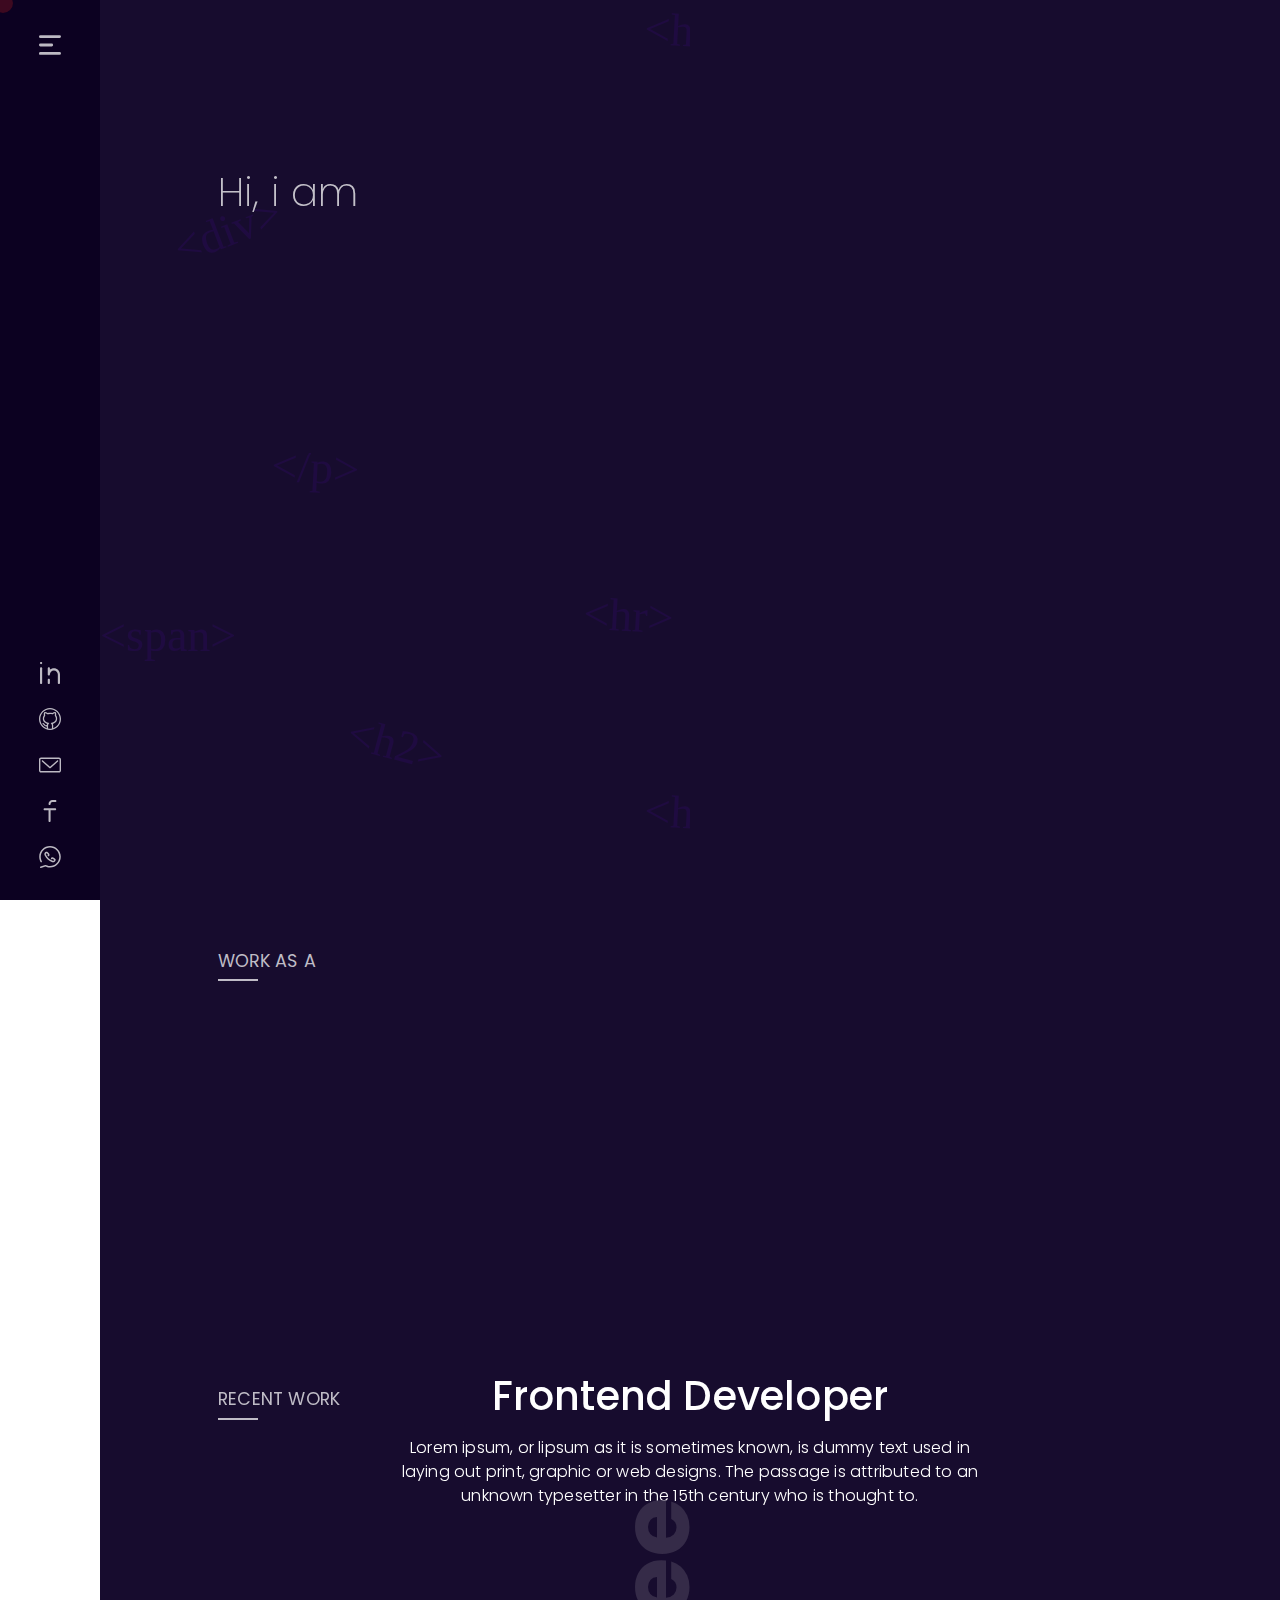
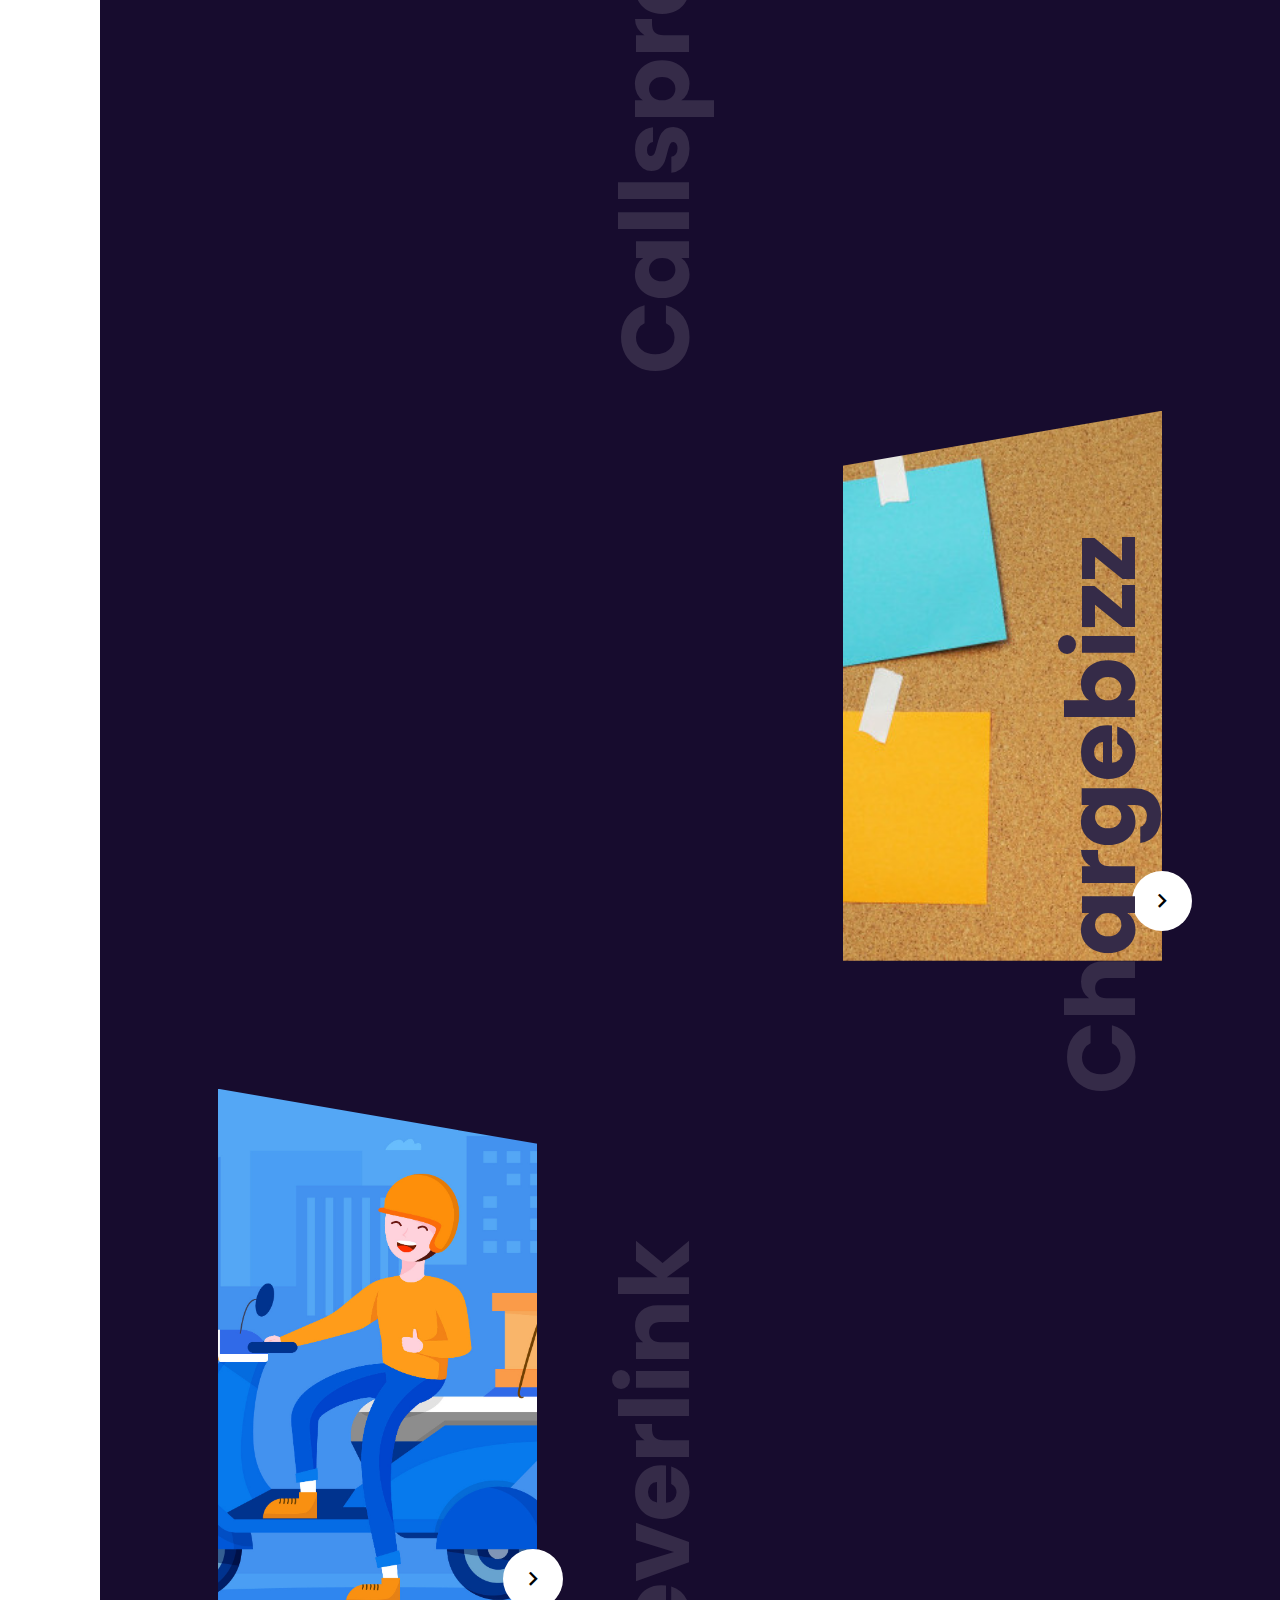
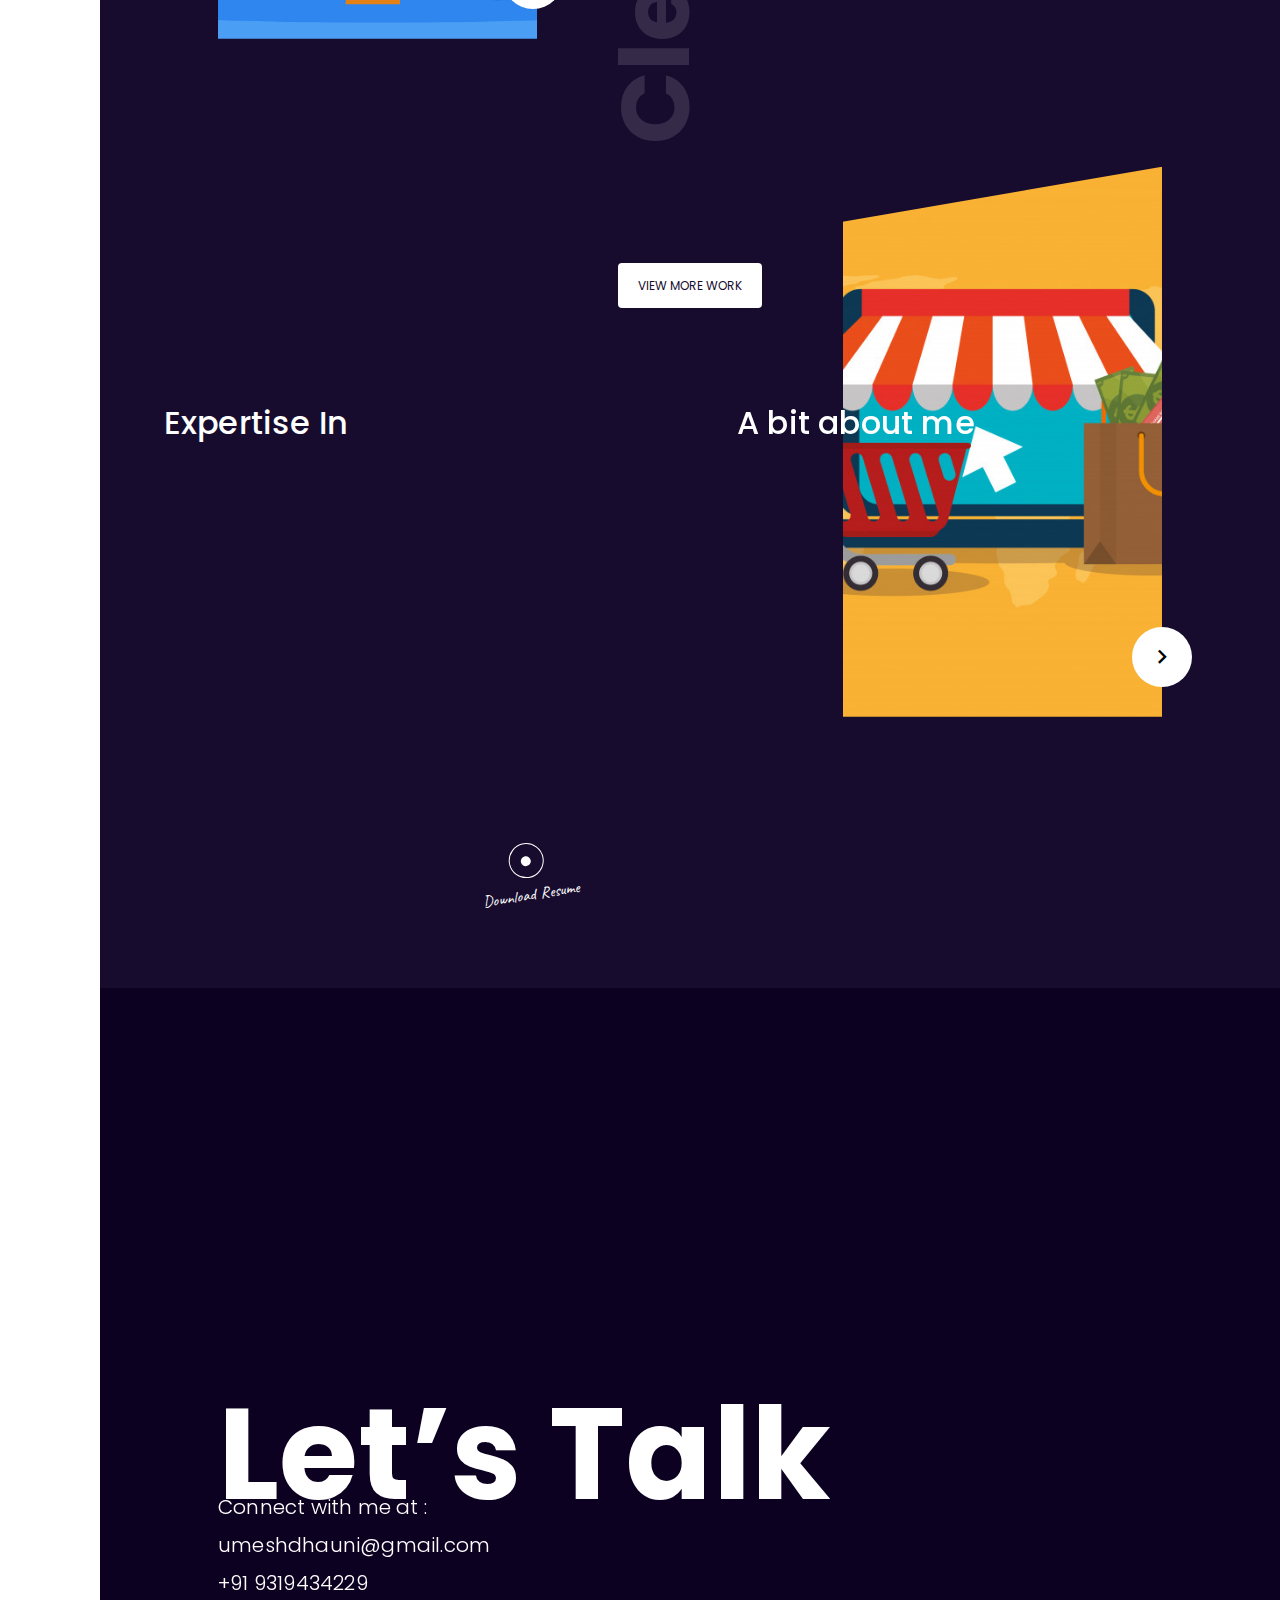
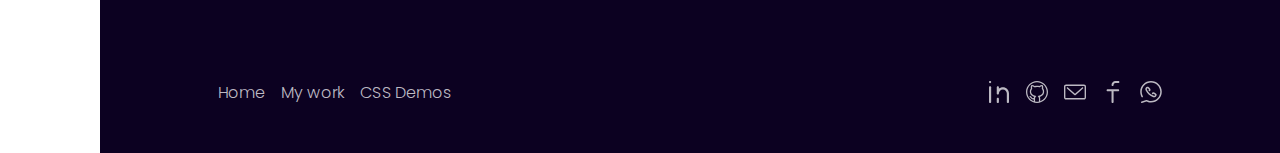
==== index.html @ e40eb6a1 "first build" ====
<!doctype html>
<html lang="en">

<head>
  <meta charset="utf-8">
  <title>PortfolioWebsite</title>
  <base href="/">
  <meta name="viewport" content="width=device-width, initial-scale=1">
  <link rel="icon" type="image/x-icon" href="favicon.ico">
  <link href="https://fonts.googleapis.com/icon?family=Material+Icons" rel="stylesheet">
  <link rel="stylesheet" href="https://unpkg.com/aos@next/dist/aos.css" />

<link rel="stylesheet" href="styles.9dc753350dfc5ba8d2f9.css"></head>

<body>
  <app-root></app-root>
<script src="runtime-es2015.cdfb0ddb511f65fdc0a0.js" type="module"></script><script src="runtime-es5.cdfb0ddb511f65fdc0a0.js" nomodule defer></script><script src="polyfills-es5.44547b4d4a23c72d0f9c.js" nomodule defer></script><script src="polyfills-es2015.ffa9bb4e015925544f91.js" type="module"></script><script src="main-es2015.1f18722a0254bf049a50.js" type="module"></script><script src="main-es5.1f18722a0254bf049a50.js" nomodule defer></script></body>

</html>
---- styles.9dc753350dfc5ba8d2f9.css ----
@charset "UTF-8";@import url(https://fonts.googleapis.com/css?family=Poppins:100,300,400,500,600,700,800,900);@font-face{font-family:caveat;src:url(Caveat-VariableFont_wght.af4e1044825ff6b9b24c.ttf)}@font-face{font-family:asterik;src:url(Asterik.cba4da62c811b4c34d55.ttf)}body,html{font-family:Poppins,sans-serif;margin:0;letter-spacing:.2px;height:100%}h1,h2,h3,h4,h5,h6,p{margin-bottom:0!important}.b,b{font-weight:500}.mb{font-weight:600}.xb{font-weight:800}.primary{color:#170c2e!important}.flex{display:flex}.flex-align{display:flex!important;align-items:center}.flex-justify{display:flex;justify-content:space-between}.flex-justify-align{display:flex;justify-content:space-between;align-items:center}.flex-center{display:flex;align-items:center;justify-content:center}.flex-right{display:flex;justify-content:flex-end}.flex-end{display:flex;align-items:flex-end}.cursor{cursor:pointer}:focus,button:focus{outline:0!important}.btn:focus{box-shadow:none!important}.btn{display:flex!important;align-items:center!important;justify-content:center!important;min-width:80px;text-transform:uppercase;font-size:12px!important;padding:.8rem 1.2rem!important}.primary-btn{background-color:#170c2e!important;color:#fff!important}.white-btn{background-color:#fff!important;color:#170c2e!important}.btn-radius{border-radius:30px!important}.pd{padding:1.3rem!important}.fh{height:100%}.fw{width:100%!important}.wrap{flex-wrap:wrap}.nrow{width:100%;margin:0!important}.main-pd{padding:2rem 6rem}.code-text{font-family:caveat;white-space:break-spaces;color:#4c4a50;background-color:#fff;width:-webkit-fit-content;width:-moz-fit-content;width:fit-content;border-radius:10px;padding:.5rem 2rem;transform:rotate(13deg);position:relative;left:25%;box-shadow:0 0 4px #e0e0e0}.cursive{font-family:caveat}.click-here{transform:rotate(-9deg);position:absolute;right:40px;top:50px}.click-here .click-circle{height:35px;width:35px;border-radius:100%;border:1px solid #170c2e;display:flex;align-items:center;justify-content:center}.click-here .click-circle .inner-circle{width:10px;height:10px;background-color:#170c2e;border-radius:100%}.click-here p{margin-top:5px}.black-click{position:initial;width:-webkit-fit-content;width:-moz-fit-content;width:fit-content}.black-click .click-div{display:flex;justify-content:center;flex-direction:column;align-items:center}.black-click .click-circle{border-color:#170c2e}.black-click .click-circle .inner-circle{background-color:#170c2e}.vertical-padding{padding:3rem 10%}.shadow-btn{box-shadow:0 3px 6px #00000024}.sidebar-open .sidebar-div{border-right:1px solid #49415952}@-webkit-keyframes fade{0%{opacity:0}100%{opacity:1}}@keyframes fade{0%{opacity:0}100%{opacity:1}}.cursor-follower{position:absolute;background:rgba(177,30,30,.3);width:20px;height:20px;border-radius:100%;z-index:10000;transform:translate(5px,5px);-webkit-user-select:none;-moz-user-select:none;-ms-user-select:none;user-select:none;pointer-events:none;transition:.2s ease-in-out trasform,.2s ease-in-out opacity;top:0}.cursor-follower.active{opacity:.7;transform:scale(3)}.cursor-follower.hovered{opacity:.08}.typewriter h3{overflow:hidden;white-space:nowrap;margin:0 auto;letter-spacing:.05em;opacity:0;-webkit-animation:2.5s steps(30,end) forwards typing;animation:2.5s steps(30,end) forwards typing;-webkit-animation-delay:2.5s;animation-delay:2.5s}@-webkit-keyframes typing{from{width:0;opacity:1}to{width:100%;opacity:1}}@keyframes typing{from{width:0;opacity:1}to{width:100%;opacity:1}}[data-aos=lets-talk]{opacity:0;margin-left:100px}[data-aos=lets-talk].aos-animate{opacity:1;margin-left:0}[data-aos=from-left]{opacity:0;margin-left:-40px}[data-aos=from-left].aos-animate{opacity:1;margin-left:0}[data-aos=from-right]{opacity:0;margin-left:40px}[data-aos=from-right].aos-animate{opacity:1;margin-left:0}[data-aos=expertise-from]{opacity:0;width:0}[data-aos=expertise-from].aos-animate{opacity:1;width:100%}[data-aos=to-scale]{opacity:0;transform:scale(.5)}[data-aos=to-scale].aos-animate{opacity:1;transform:scale(1)}:root{--blue:#007bff;--indigo:#6610f2;--purple:#6f42c1;--pink:#e83e8c;--red:#dc3545;--orange:#fd7e14;--yellow:#ffc107;--green:#28a745;--teal:#20c997;--cyan:#17a2b8;--white:#fff;--gray:#6c757d;--gray-dark:#343a40;--primary:#007bff;--secondary:#6c757d;--success:#28a745;--info:#17a2b8;--warning:#ffc107;--danger:#dc3545;--light:#f8f9fa;--dark:#343a40;--breakpoint-xs:0;--breakpoint-sm:576px;--breakpoint-md:768px;--breakpoint-lg:992px;--breakpoint-xl:1200px;--font-family-sans-serif:-apple-system,BlinkMacSystemFont,"Segoe UI",Roboto,"Helvetica Neue",Arial,"Noto Sans",sans-serif,"Apple Color Emoji","Segoe UI Emoji","Segoe UI Symbol","Noto Color Emoji";--font-family-monospace:SFMono-Regular,Menlo,Monaco,Consolas,"Liberation Mono","Courier New",monospace}*,::after,::before{box-sizing:border-box}html{font-family:sans-serif;line-height:1.15;-webkit-text-size-adjust:100%;-webkit-tap-highlight-color:transparent}article,aside,figcaption,figure,footer,header,hgroup,main,nav,section{display:block}body{margin:0;font-weight:300;line-height:1.5;color:#212529;text-align:left;background-color:#fff}[tabindex="-1"]:focus{outline:0!important}h1,h2,h3,h4,h5,h6{margin-top:0}dl,ol,p,ul{margin-top:0;margin-bottom:1rem}abbr[data-original-title],abbr[title]{text-decoration:underline;-webkit-text-decoration:underline dotted;text-decoration:underline dotted;cursor:help;border-bottom:0;-webkit-text-decoration-skip-ink:none;text-decoration-skip-ink:none}address{margin-bottom:1rem;font-style:normal;line-height:inherit}ol ol,ol ul,ul ol,ul ul{margin-bottom:0}dt{font-weight:700}dd{margin-bottom:.5rem;margin-left:0}blockquote,figure{margin:0 0 1rem}b,strong{font-weight:bolder}sub,sup{position:relative;font-size:75%;line-height:0;vertical-align:baseline}sub{bottom:-.25em}sup{top:-.5em}a{color:#007bff!important;text-decoration:none;background-color:transparent}a:hover{color:#0056b3;text-decoration:underline}a:not([href]):not([tabindex]),a:not([href]):not([tabindex]):focus,a:not([href]):not([tabindex]):hover{color:inherit;text-decoration:none}a:not([href]):not([tabindex]):focus{outline:0}code,kbd,pre,samp{font-family:SFMono-Regular,Menlo,Monaco,Consolas,"Liberation Mono","Courier New",monospace;font-size:1em}pre{margin-top:0;margin-bottom:1rem;overflow:auto}img{vertical-align:middle;border-style:none}svg{overflow:hidden;vertical-align:middle}table{border-collapse:collapse}caption{padding-top:.75rem;padding-bottom:.75rem;color:#6c757d;text-align:left;caption-side:bottom}th{text-align:inherit}label{display:inline-block;margin-bottom:.5rem}button{border-radius:0}button:focus{outline:dotted 1px;outline:-webkit-focus-ring-color auto 5px}button,input,optgroup,select,textarea{margin:0;font-family:inherit;font-size:inherit;line-height:inherit}button,input{overflow:visible}button,select{text-transform:none}select{word-wrap:normal}[type=button],[type=reset],[type=submit],button{-webkit-appearance:button}[type=button]:not(:disabled),[type=reset]:not(:disabled),[type=submit]:not(:disabled),button:not(:disabled){cursor:pointer}[type=button]::-moz-focus-inner,[type=reset]::-moz-focus-inner,[type=submit]::-moz-focus-inner,button::-moz-focus-inner{padding:0;border-style:none}input[type=checkbox],input[type=radio]{box-sizing:border-box;padding:0}input[type=date],input[type=datetime-local],input[type=month],input[type=time]{-webkit-appearance:listbox}textarea{overflow:auto;resize:vertical}fieldset{min-width:0;padding:0;margin:0;border:0}legend{display:block;width:100%;max-width:100%;padding:0;margin-bottom:.5rem;font-size:1.5rem;line-height:inherit;color:inherit;white-space:normal}progress{vertical-align:baseline}[type=number]::-webkit-inner-spin-button,[type=number]::-webkit-outer-spin-button{height:auto}[type=search]{outline-offset:-2px;-webkit-appearance:none}[type=search]::-webkit-search-decoration{-webkit-appearance:none}::-webkit-file-upload-button{font:inherit;-webkit-appearance:button}output{display:inline-block}summary{display:list-item;cursor:pointer}template{display:none}[hidden]{display:none!important}.h1,.h2,.h3,.h4,.h5,.h6,h1,h2,h3,h4,h5,h6{margin-bottom:.5rem;font-weight:500;line-height:1.2}.h1,h1{font-size:2.5rem}.h2,h2{font-size:2rem}.h3,h3{font-size:1.75rem}.h4,h4{font-size:1.5rem}.h5,h5{font-size:1.25rem}.h6,h6{font-size:1rem}.lead{font-size:1.25rem;font-weight:300}.display-1{font-size:6rem;font-weight:300;line-height:1.2}.display-2{font-size:5.5rem;font-weight:300;line-height:1.2}.display-3{font-size:4.5rem;font-weight:300;line-height:1.2}.display-4{font-size:3.5rem;font-weight:300;line-height:1.2}hr{box-sizing:content-box;height:0;overflow:visible;margin-top:1rem;margin-bottom:1rem;border:0;border-top:1px solid #707070}.small,small{font-size:80%}.mark,mark{padding:.2em;background-color:#fcf8e3}.list-inline,.list-unstyled{padding-left:0;list-style:none}.list-inline-item{display:inline-block}.list-inline-item:not(:last-child){margin-right:.5rem}.initialism{font-size:90%;text-transform:uppercase}.blockquote{margin-bottom:1rem;font-size:1.25rem}.blockquote-footer{display:block;font-size:80%;color:#6c757d}.blockquote-footer::before{content:"— "}.img-fluid{max-width:100%;height:auto}.img-thumbnail{padding:.25rem;background-color:#fff;border:1px solid #dee2e6;border-radius:.25rem;max-width:100%;height:auto}.figure{display:inline-block}.figure-img{margin-bottom:.5rem;line-height:1}.figure-caption{font-size:90%;color:#6c757d}code{font-size:87.5%;color:#e83e8c;word-break:break-word}a>code{color:inherit}kbd{padding:.2rem .4rem;font-size:87.5%;color:#fff;background-color:#212529;border-radius:.2rem}kbd kbd{padding:0;font-size:100%;font-weight:700}pre{display:block;font-size:87.5%;color:#212529}pre code{font-size:inherit;color:inherit;word-break:normal}.pre-scrollable{max-height:340px;overflow-y:scroll}.container{width:100%;padding-right:15px;padding-left:15px;margin-right:auto;margin-left:auto}@media (min-width:576px){.container{max-width:540px}}@media (min-width:768px){.container{max-width:720px}}@media (min-width:992px){.container{max-width:960px}}@media (min-width:1200px){.container{max-width:1140px}}.container-fluid{width:100%;padding-right:15px;padding-left:15px;margin-right:auto;margin-left:auto}.row{display:flex;flex-wrap:wrap;margin-right:-15px;margin-left:-15px}.no-gutters{margin-right:0;margin-left:0}.no-gutters>.col,.no-gutters>[class*=col-]{padding-right:0;padding-left:0}.col,.col-1,.col-10,.col-11,.col-12,.col-2,.col-3,.col-4,.col-5,.col-6,.col-7,.col-8,.col-9,.col-auto,.col-lg,.col-lg-1,.col-lg-10,.col-lg-11,.col-lg-12,.col-lg-2,.col-lg-3,.col-lg-4,.col-lg-5,.col-lg-6,.col-lg-7,.col-lg-8,.col-lg-9,.col-lg-auto,.col-md,.col-md-1,.col-md-10,.col-md-11,.col-md-12,.col-md-2,.col-md-3,.col-md-4,.col-md-5,.col-md-6,.col-md-7,.col-md-8,.col-md-9,.col-md-auto,.col-sm,.col-sm-1,.col-sm-10,.col-sm-11,.col-sm-12,.col-sm-2,.col-sm-3,.col-sm-4,.col-sm-5,.col-sm-6,.col-sm-7,.col-sm-8,.col-sm-9,.col-sm-auto,.col-xl,.col-xl-1,.col-xl-10,.col-xl-11,.col-xl-12,.col-xl-2,.col-xl-3,.col-xl-4,.col-xl-5,.col-xl-6,.col-xl-7,.col-xl-8,.col-xl-9,.col-xl-auto,.col-xs,.col-xs-1,.col-xs-10,.col-xs-11,.col-xs-12,.col-xs-2,.col-xs-3,.col-xs-4,.col-xs-5,.col-xs-6,.col-xs-7,.col-xs-8,.col-xs-9,.col-xs-auto{position:relative;width:100%;padding-right:15px;padding-left:15px}.col{flex-basis:0;flex-grow:1;max-width:100%}.col-auto{flex:0 0 auto;width:auto;max-width:100%}.col-1{flex:0 0 8.333333%;max-width:8.333333%}.col-2{flex:0 0 16.666667%;max-width:16.666667%}.col-3{flex:0 0 25%;max-width:25%}.col-4{flex:0 0 33.333333%;max-width:33.333333%}.col-5{flex:0 0 41.666667%;max-width:41.666667%}.col-6{flex:0 0 50%;max-width:50%}.col-7{flex:0 0 58.333333%;max-width:58.333333%}.col-8{flex:0 0 66.666667%;max-width:66.666667%}.col-9{flex:0 0 75%;max-width:75%}.col-10{flex:0 0 83.333333%;max-width:83.333333%}.col-11{flex:0 0 91.666667%;max-width:91.666667%}.col-12{flex:0 0 100%;max-width:100%}.order-first{order:-1}.order-last{order:13}.order-0{order:0}.order-1{order:1}.order-2{order:2}.order-3{order:3}.order-4{order:4}.order-5{order:5}.order-6{order:6}.order-7{order:7}.order-8{order:8}.order-9{order:9}.order-10{order:10}.order-11{order:11}.order-12{order:12}.offset-1{margin-left:8.333333%}.offset-2{margin-left:16.666667%}.offset-3{margin-left:25%}.offset-4{margin-left:33.333333%}.offset-5{margin-left:41.666667%}.offset-6{margin-left:50%}.offset-7{margin-left:58.333333%}.offset-8{margin-left:66.666667%}.offset-9{margin-left:75%}.offset-10{margin-left:83.333333%}.offset-11{margin-left:91.666667%}@media (max-width:400px){.col-xs{flex-basis:0;flex-grow:1;max-width:100%}.col-xs-auto{flex:0 0 auto;width:auto;max-width:100%}.col-xs-1{flex:0 0 8.333333%;max-width:8.333333%}.col-xs-2{flex:0 0 16.666667%;max-width:16.666667%}.col-xs-3{flex:0 0 25%;max-width:25%}.col-xs-4{flex:0 0 33.333333%;max-width:33.333333%}.col-xs-5{flex:0 0 41.666667%;max-width:41.666667%}.col-xs-6{flex:0 0 50%;max-width:50%}.col-xs-7{flex:0 0 58.333333%;max-width:58.333333%}.col-xs-8{flex:0 0 66.666667%;max-width:66.666667%}.col-xs-9{flex:0 0 75%;max-width:75%}.col-xs-10{flex:0 0 83.333333%;max-width:83.333333%}.col-xs-11{flex:0 0 91.666667%;max-width:91.666667%}.col-xs-12{flex:0 0 100%;max-width:100%}}@media (min-width:576px){.col-sm{flex-basis:0;flex-grow:1;max-width:100%}.col-sm-auto{flex:0 0 auto;width:auto;max-width:100%}.col-sm-1{flex:0 0 8.333333%;max-width:8.333333%}.col-sm-2{flex:0 0 16.666667%;max-width:16.666667%}.col-sm-3{flex:0 0 25%;max-width:25%}.col-sm-4{flex:0 0 33.333333%;max-width:33.333333%}.col-sm-5{flex:0 0 41.666667%;max-width:41.666667%}.col-sm-6{flex:0 0 50%;max-width:50%}.col-sm-7{flex:0 0 58.333333%;max-width:58.333333%}.col-sm-8{flex:0 0 66.666667%;max-width:66.666667%}.col-sm-9{flex:0 0 75%;max-width:75%}.col-sm-10{flex:0 0 83.333333%;max-width:83.333333%}.col-sm-11{flex:0 0 91.666667%;max-width:91.666667%}.col-sm-12{flex:0 0 100%;max-width:100%}.order-sm-first{order:-1}.order-sm-last{order:13}.order-sm-0{order:0}.order-sm-1{order:1}.order-sm-2{order:2}.order-sm-3{order:3}.order-sm-4{order:4}.order-sm-5{order:5}.order-sm-6{order:6}.order-sm-7{order:7}.order-sm-8{order:8}.order-sm-9{order:9}.order-sm-10{order:10}.order-sm-11{order:11}.order-sm-12{order:12}.offset-sm-0{margin-left:0}.offset-sm-1{margin-left:8.333333%}.offset-sm-2{margin-left:16.666667%}.offset-sm-3{margin-left:25%}.offset-sm-4{margin-left:33.333333%}.offset-sm-5{margin-left:41.666667%}.offset-sm-6{margin-left:50%}.offset-sm-7{margin-left:58.333333%}.offset-sm-8{margin-left:66.666667%}.offset-sm-9{margin-left:75%}.offset-sm-10{margin-left:83.333333%}.offset-sm-11{margin-left:91.666667%}}@media (min-width:768px){.col-md{flex-basis:0;flex-grow:1;max-width:100%}.col-md-auto{flex:0 0 auto;width:auto;max-width:100%}.col-md-1{flex:0 0 8.333333%;max-width:8.333333%}.col-md-2{flex:0 0 16.666667%;max-width:16.666667%}.col-md-3{flex:0 0 25%;max-width:25%}.col-md-4{flex:0 0 33.333333%;max-width:33.333333%}.col-md-5{flex:0 0 41.666667%;max-width:41.666667%}.col-md-6{flex:0 0 50%;max-width:50%}.col-md-7{flex:0 0 58.333333%;max-width:58.333333%}.col-md-8{flex:0 0 66.666667%;max-width:66.666667%}.col-md-9{flex:0 0 75%;max-width:75%}.col-md-10{flex:0 0 83.333333%;max-width:83.333333%}.col-md-11{flex:0 0 91.666667%;max-width:91.666667%}.col-md-12{flex:0 0 100%;max-width:100%}.order-md-first{order:-1}.order-md-last{order:13}.order-md-0{order:0}.order-md-1{order:1}.order-md-2{order:2}.order-md-3{order:3}.order-md-4{order:4}.order-md-5{order:5}.order-md-6{order:6}.order-md-7{order:7}.order-md-8{order:8}.order-md-9{order:9}.order-md-10{order:10}.order-md-11{order:11}.order-md-12{order:12}.offset-md-0{margin-left:0}.offset-md-1{margin-left:8.333333%}.offset-md-2{margin-left:16.666667%}.offset-md-3{margin-left:25%}.offset-md-4{margin-left:33.333333%}.offset-md-5{margin-left:41.666667%}.offset-md-6{margin-left:50%}.offset-md-7{margin-left:58.333333%}.offset-md-8{margin-left:66.666667%}.offset-md-9{margin-left:75%}.offset-md-10{margin-left:83.333333%}.offset-md-11{margin-left:91.666667%}}@media (min-width:992px){.col-lg{flex-basis:0;flex-grow:1;max-width:100%}.col-lg-auto{flex:0 0 auto;width:auto;max-width:100%}.col-lg-1{flex:0 0 8.333333%;max-width:8.333333%}.col-lg-2{flex:0 0 16.666667%;max-width:16.666667%}.col-lg-3{flex:0 0 25%;max-width:25%}.col-lg-4{flex:0 0 33.333333%;max-width:33.333333%}.col-lg-5{flex:0 0 41.666667%;max-width:41.666667%}.col-lg-6{flex:0 0 50%;max-width:50%}.col-lg-7{flex:0 0 58.333333%;max-width:58.333333%}.col-lg-8{flex:0 0 66.666667%;max-width:66.666667%}.col-lg-9{flex:0 0 75%;max-width:75%}.col-lg-10{flex:0 0 83.333333%;max-width:83.333333%}.col-lg-11{flex:0 0 91.666667%;max-width:91.666667%}.col-lg-12{flex:0 0 100%;max-width:100%}.order-lg-first{order:-1}.order-lg-last{order:13}.order-lg-0{order:0}.order-lg-1{order:1}.order-lg-2{order:2}.order-lg-3{order:3}.order-lg-4{order:4}.order-lg-5{order:5}.order-lg-6{order:6}.order-lg-7{order:7}.order-lg-8{order:8}.order-lg-9{order:9}.order-lg-10{order:10}.order-lg-11{order:11}.order-lg-12{order:12}.offset-lg-0{margin-left:0}.offset-lg-1{margin-left:8.333333%}.offset-lg-2{margin-left:16.666667%}.offset-lg-3{margin-left:25%}.offset-lg-4{margin-left:33.333333%}.offset-lg-5{margin-left:41.666667%}.offset-lg-6{margin-left:50%}.offset-lg-7{margin-left:58.333333%}.offset-lg-8{margin-left:66.666667%}.offset-lg-9{margin-left:75%}.offset-lg-10{margin-left:83.333333%}.offset-lg-11{margin-left:91.666667%}}@media (min-width:1200px){.col-xl{flex-basis:0;flex-grow:1;max-width:100%}.col-xl-auto{flex:0 0 auto;width:auto;max-width:100%}.col-xl-1{flex:0 0 8.333333%;max-width:8.333333%}.col-xl-2{flex:0 0 16.666667%;max-width:16.666667%}.col-xl-3{flex:0 0 25%;max-width:25%}.col-xl-4{flex:0 0 33.333333%;max-width:33.333333%}.col-xl-5{flex:0 0 41.666667%;max-width:41.666667%}.col-xl-6{flex:0 0 50%;max-width:50%}.col-xl-7{flex:0 0 58.333333%;max-width:58.333333%}.col-xl-8{flex:0 0 66.666667%;max-width:66.666667%}.col-xl-9{flex:0 0 75%;max-width:75%}.col-xl-10{flex:0 0 83.333333%;max-width:83.333333%}.col-xl-11{flex:0 0 91.666667%;max-width:91.666667%}.col-xl-12{flex:0 0 100%;max-width:100%}.order-xl-first{order:-1}.order-xl-last{order:13}.order-xl-0{order:0}.order-xl-1{order:1}.order-xl-2{order:2}.order-xl-3{order:3}.order-xl-4{order:4}.order-xl-5{order:5}.order-xl-6{order:6}.order-xl-7{order:7}.order-xl-8{order:8}.order-xl-9{order:9}.order-xl-10{order:10}.order-xl-11{order:11}.order-xl-12{order:12}.offset-xl-0{margin-left:0}.offset-xl-1{margin-left:8.333333%}.offset-xl-2{margin-left:16.666667%}.offset-xl-3{margin-left:25%}.offset-xl-4{margin-left:33.333333%}.offset-xl-5{margin-left:41.666667%}.offset-xl-6{margin-left:50%}.offset-xl-7{margin-left:58.333333%}.offset-xl-8{margin-left:66.666667%}.offset-xl-9{margin-left:75%}.offset-xl-10{margin-left:83.333333%}.offset-xl-11{margin-left:91.666667%}}.table{width:100%;margin-bottom:1rem;color:#212529}.table td,.table th{padding:.75rem;vertical-align:top;border-top:1px solid #dee2e6}.table thead th{vertical-align:bottom;border-bottom:2px solid #dee2e6}.table tbody+tbody{border-top:2px solid #dee2e6}.table-sm td,.table-sm th{padding:.3rem}.table-bordered,.table-bordered td,.table-bordered th{border:1px solid #dee2e6}.table-bordered thead td,.table-bordered thead th{border-bottom-width:2px}.table-borderless tbody+tbody,.table-borderless td,.table-borderless th,.table-borderless thead th{border:0}.table-striped tbody tr:nth-of-type(odd){background-color:rgba(0,0,0,.05)}.table-hover tbody tr:hover{color:#212529;background-color:rgba(0,0,0,.075)}.table-primary,.table-primary>td,.table-primary>th{background-color:#b8daff}.table-primary tbody+tbody,.table-primary td,.table-primary th,.table-primary thead th{border-color:#7abaff}.table-hover .table-primary:hover,.table-hover .table-primary:hover>td,.table-hover .table-primary:hover>th{background-color:#9fcdff}.table-secondary,.table-secondary>td,.table-secondary>th{background-color:#d6d8db}.table-secondary tbody+tbody,.table-secondary td,.table-secondary th,.table-secondary thead th{border-color:#b3b7bb}.table-hover .table-secondary:hover,.table-hover .table-secondary:hover>td,.table-hover .table-secondary:hover>th{background-color:#c8cbcf}.table-success,.table-success>td,.table-success>th{background-color:#c3e6cb}.table-success tbody+tbody,.table-success td,.table-success th,.table-success thead th{border-color:#8fd19e}.table-hover .table-success:hover,.table-hover .table-success:hover>td,.table-hover .table-success:hover>th{background-color:#b1dfbb}.table-info,.table-info>td,.table-info>th{background-color:#bee5eb}.table-info tbody+tbody,.table-info td,.table-info th,.table-info thead th{border-color:#86cfda}.table-hover .table-info:hover,.table-hover .table-info:hover>td,.table-hover .table-info:hover>th{background-color:#abdde5}.table-warning,.table-warning>td,.table-warning>th{background-color:#ffeeba}.table-warning tbody+tbody,.table-warning td,.table-warning th,.table-warning thead th{border-color:#ffdf7e}.table-hover .table-warning:hover,.table-hover .table-warning:hover>td,.table-hover .table-warning:hover>th{background-color:#ffe8a1}.table-danger,.table-danger>td,.table-danger>th{background-color:#f5c6cb}.table-danger tbody+tbody,.table-danger td,.table-danger th,.table-danger thead th{border-color:#ed969e}.table-hover .table-danger:hover,.table-hover .table-danger:hover>td,.table-hover .table-danger:hover>th{background-color:#f1b0b7}.table-light,.table-light>td,.table-light>th{background-color:#fdfdfe}.table-light tbody+tbody,.table-light td,.table-light th,.table-light thead th{border-color:#fbfcfc}.table-hover .table-light:hover,.table-hover .table-light:hover>td,.table-hover .table-light:hover>th{background-color:#ececf6}.table-dark,.table-dark>td,.table-dark>th{background-color:#c6c8ca}.table-dark tbody+tbody,.table-dark td,.table-dark th,.table-dark thead th{border-color:#95999c}.table-hover .table-dark:hover,.table-hover .table-dark:hover>td,.table-hover .table-dark:hover>th{background-color:#b9bbbe}.table-active,.table-active>td,.table-active>th,.table-hover .table-active:hover,.table-hover .table-active:hover>td,.table-hover .table-active:hover>th{background-color:rgba(0,0,0,.075)}.table .thead-dark th{color:#fff;background-color:#343a40;border-color:#454d55}.table .thead-light th{color:#495057;background-color:#e9ecef;border-color:#dee2e6}.table-dark{color:#fff;background-color:#343a40}.table-dark td,.table-dark th,.table-dark thead th{border-color:#454d55}.table-dark.table-bordered{border:0}.table-dark.table-striped tbody tr:nth-of-type(odd){background-color:rgba(255,255,255,.05)}.table-dark.table-hover tbody tr:hover{color:#fff;background-color:rgba(255,255,255,.075)}@media (max-width:575.98px){.table-responsive-sm{display:block;width:100%;overflow-x:auto;-webkit-overflow-scrolling:touch}.table-responsive-sm>.table-bordered{border:0}}@media (max-width:767.98px){.table-responsive-md{display:block;width:100%;overflow-x:auto;-webkit-overflow-scrolling:touch}.table-responsive-md>.table-bordered{border:0}}@media (max-width:991.98px){.table-responsive-lg{display:block;width:100%;overflow-x:auto;-webkit-overflow-scrolling:touch}.table-responsive-lg>.table-bordered{border:0}}@media (max-width:1199.98px){.table-responsive-xl{display:block;width:100%;overflow-x:auto;-webkit-overflow-scrolling:touch}.table-responsive-xl>.table-bordered{border:0}}.table-responsive{display:block;width:100%;overflow-x:auto;-webkit-overflow-scrolling:touch}.table-responsive>.table-bordered{border:0}.form-control{display:block;width:100%;height:calc(1.5em + .75rem + 2px);padding:.375rem .75rem;font-size:1rem;font-weight:400;line-height:1.5;color:#495057;background-color:#fff;background-clip:padding-box;border:1px solid #ced4da;border-radius:.25rem;transition:border-color .15s ease-in-out,box-shadow .15s ease-in-out}@media (prefers-reduced-motion:reduce){.form-control{transition:none}}.form-control::-ms-expand{background-color:transparent;border:0}.form-control:focus{color:#495057;background-color:#fff;border-color:#80bdff;outline:0;box-shadow:0 0 0 .2rem rgba(0,123,255,.25)}.form-control::-webkit-input-placeholder{color:#6c757d;opacity:1}.form-control::-moz-placeholder{color:#6c757d;opacity:1}.form-control::-ms-input-placeholder{color:#6c757d;opacity:1}.form-control::placeholder{color:#6c757d;opacity:1}.form-control:disabled,.form-control[readonly]{background-color:#e9ecef;opacity:1}select.form-control:focus::-ms-value{color:#495057;background-color:#fff}.form-control-file,.form-control-range{display:block;width:100%}.col-form-label{padding-top:calc(.375rem + 1px);padding-bottom:calc(.375rem + 1px);margin-bottom:0;font-size:inherit;line-height:1.5}.col-form-label-lg{padding-top:calc(.5rem + 1px);padding-bottom:calc(.5rem + 1px);font-size:1.25rem;line-height:1.5}.col-form-label-sm{padding-top:calc(.25rem + 1px);padding-bottom:calc(.25rem + 1px);font-size:.875rem;line-height:1.5}.form-control-plaintext{display:block;width:100%;padding-top:.375rem;padding-bottom:.375rem;margin-bottom:0;line-height:1.5;color:#212529;background-color:transparent;border:solid transparent;border-width:1px 0}.form-control-plaintext.form-control-lg,.form-control-plaintext.form-control-sm{padding-right:0;padding-left:0}.form-control-sm{height:calc(1.5em + .5rem + 2px);padding:.25rem .5rem;font-size:.875rem;line-height:1.5;border-radius:.2rem}.form-control-lg{height:calc(1.5em + 1rem + 2px);padding:.5rem 1rem;font-size:1.25rem;line-height:1.5;border-radius:.3rem}select.form-control[multiple],select.form-control[size],textarea.form-control{height:auto}.form-group{margin-bottom:1rem}.form-text{display:block;margin-top:.25rem}.form-row{display:flex;flex-wrap:wrap;margin-right:-5px;margin-left:-5px}.form-row>.col,.form-row>[class*=col-]{padding-right:5px;padding-left:5px}.form-check{position:relative;display:block;padding-left:1.25rem}.form-check-input{position:absolute;margin-top:.3rem;margin-left:-1.25rem}.form-check-input:disabled~.form-check-label{color:#6c757d}.form-check-label{margin-bottom:0}.form-check-inline{display:inline-flex;align-items:center;padding-left:0;margin-right:.75rem}.form-check-inline .form-check-input{position:static;margin-top:0;margin-right:.3125rem;margin-left:0}.valid-feedback{display:none;width:100%;margin-top:.25rem;font-size:80%;color:#28a745}.valid-tooltip{position:absolute;top:100%;z-index:5;display:none;max-width:100%;padding:.25rem .5rem;margin-top:.1rem;font-size:.875rem;line-height:1.5;color:#fff;background-color:rgba(40,167,69,.9);border-radius:.25rem}.form-control.is-valid,.was-validated .form-control:valid{border-color:#28a745;padding-right:calc(1.5em + .75rem);background-image:url("data:image/svg+xml,%3csvg xmlns='http://www.w3.org/2000/svg' viewBox='0 0 8 8'%3e%3cpath fill='%2328a745' d='M2.3 6.73L.6 4.53c-.4-1.04.46-1.4 1.1-.8l1.1 1.4 3.4-3.8c.6-.63 1.6-.27 1.2.7l-4 4.6c-.43.5-.8.4-1.1.1z'/%3e%3c/svg%3e");background-repeat:no-repeat;background-position:center right calc(.375em + .1875rem);background-size:calc(.75em + .375rem) calc(.75em + .375rem)}.form-control.is-valid:focus,.was-validated .form-control:valid:focus{border-color:#28a745;box-shadow:0 0 0 .2rem rgba(40,167,69,.25)}.form-control.is-valid~.valid-feedback,.form-control.is-valid~.valid-tooltip,.was-validated .form-control:valid~.valid-feedback,.was-validated .form-control:valid~.valid-tooltip{display:block}.was-validated textarea.form-control:valid,textarea.form-control.is-valid{padding-right:calc(1.5em + .75rem);background-position:top calc(.375em + .1875rem) right calc(.375em + .1875rem)}.custom-select.is-valid,.was-validated .custom-select:valid{border-color:#28a745;padding-right:calc((1em + .75rem) * 3 / 4 + 1.75rem);background:url("data:image/svg+xml,%3csvg xmlns='http://www.w3.org/2000/svg' viewBox='0 0 4 5'%3e%3cpath fill='%23343a40' d='M2 0L0 2h4zm0 5L0 3h4z'/%3e%3c/svg%3e") right .75rem center/8px 10px no-repeat,url("data:image/svg+xml,%3csvg xmlns='http://www.w3.org/2000/svg' viewBox='0 0 8 8'%3e%3cpath fill='%2328a745' d='M2.3 6.73L.6 4.53c-.4-1.04.46-1.4 1.1-.8l1.1 1.4 3.4-3.8c.6-.63 1.6-.27 1.2.7l-4 4.6c-.43.5-.8.4-1.1.1z'/%3e%3c/svg%3e") center right 1.75rem/calc(.75em + .375rem) calc(.75em + .375rem) no-repeat #fff}.custom-select.is-valid:focus,.was-validated .custom-select:valid:focus{border-color:#28a745;box-shadow:0 0 0 .2rem rgba(40,167,69,.25)}.custom-select.is-valid~.valid-feedback,.custom-select.is-valid~.valid-tooltip,.was-validated .custom-select:valid~.valid-feedback,.was-validated .custom-select:valid~.valid-tooltip{display:block}.form-control-file.is-valid~.valid-feedback,.form-control-file.is-valid~.valid-tooltip,.was-validated .form-control-file:valid~.valid-feedback,.was-validated .form-control-file:valid~.valid-tooltip{display:block}.form-check-input.is-valid~.form-check-label,.was-validated .form-check-input:valid~.form-check-label{color:#28a745}.form-check-input.is-valid~.valid-feedback,.form-check-input.is-valid~.valid-tooltip,.was-validated .form-check-input:valid~.valid-feedback,.was-validated .form-check-input:valid~.valid-tooltip{display:block}.custom-control-input.is-valid~.custom-control-label,.was-validated .custom-control-input:valid~.custom-control-label{color:#28a745}.custom-control-input.is-valid~.custom-control-label::before,.was-validated .custom-control-input:valid~.custom-control-label::before{border-color:#28a745}.custom-control-input.is-valid~.valid-feedback,.custom-control-input.is-valid~.valid-tooltip,.was-validated .custom-control-input:valid~.valid-feedback,.was-validated .custom-control-input:valid~.valid-tooltip{display:block}.custom-control-input.is-valid:checked~.custom-control-label::before,.was-validated .custom-control-input:valid:checked~.custom-control-label::before{border-color:#34ce57;background-color:#34ce57}.custom-control-input.is-valid:focus~.custom-control-label::before,.was-validated .custom-control-input:valid:focus~.custom-control-label::before{box-shadow:0 0 0 .2rem rgba(40,167,69,.25)}.custom-control-input.is-valid:focus:not(:checked)~.custom-control-label::before,.was-validated .custom-control-input:valid:focus:not(:checked)~.custom-control-label::before{border-color:#28a745}.custom-file-input.is-valid~.custom-file-label,.was-validated .custom-file-input:valid~.custom-file-label{border-color:#28a745}.custom-file-input.is-valid~.valid-feedback,.custom-file-input.is-valid~.valid-tooltip,.was-validated .custom-file-input:valid~.valid-feedback,.was-validated .custom-file-input:valid~.valid-tooltip{display:block}.custom-file-input.is-valid:focus~.custom-file-label,.was-validated .custom-file-input:valid:focus~.custom-file-label{border-color:#28a745;box-shadow:0 0 0 .2rem rgba(40,167,69,.25)}.invalid-feedback{display:none;width:100%;margin-top:.25rem;font-size:80%;color:#dc3545}.invalid-tooltip{position:absolute;top:100%;z-index:5;display:none;max-width:100%;padding:.25rem .5rem;margin-top:.1rem;font-size:.875rem;line-height:1.5;color:#fff;background-color:rgba(220,53,69,.9);border-radius:.25rem}.form-control.is-invalid,.was-validated .form-control:invalid{border-color:#dc3545;padding-right:calc(1.5em + .75rem);background-image:url("data:image/svg+xml,%3csvg xmlns='http://www.w3.org/2000/svg' fill='%23dc3545' viewBox='-2 -2 7 7'%3e%3cpath stroke='%23dc3545' d='M0 0l3 3m0-3L0 3'/%3e%3ccircle r='.5'/%3e%3ccircle cx='3' r='.5'/%3e%3ccircle cy='3' r='.5'/%3e%3ccircle cx='3' cy='3' r='.5'/%3e%3c/svg%3E");background-repeat:no-repeat;background-position:center right calc(.375em + .1875rem);background-size:calc(.75em + .375rem) calc(.75em + .375rem)}.form-control.is-invalid:focus,.was-validated .form-control:invalid:focus{border-color:#dc3545;box-shadow:0 0 0 .2rem rgba(220,53,69,.25)}.form-control.is-invalid~.invalid-feedback,.form-control.is-invalid~.invalid-tooltip,.was-validated .form-control:invalid~.invalid-feedback,.was-validated .form-control:invalid~.invalid-tooltip{display:block}.was-validated textarea.form-control:invalid,textarea.form-control.is-invalid{padding-right:calc(1.5em + .75rem);background-position:top calc(.375em + .1875rem) right calc(.375em + .1875rem)}.custom-select.is-invalid,.was-validated .custom-select:invalid{border-color:#dc3545;padding-right:calc((1em + .75rem) * 3 / 4 + 1.75rem);background:url("data:image/svg+xml,%3csvg xmlns='http://www.w3.org/2000/svg' viewBox='0 0 4 5'%3e%3cpath fill='%23343a40' d='M2 0L0 2h4zm0 5L0 3h4z'/%3e%3c/svg%3e") right .75rem center/8px 10px no-repeat,url("data:image/svg+xml,%3csvg xmlns='http://www.w3.org/2000/svg' fill='%23dc3545' viewBox='-2 -2 7 7'%3e%3cpath stroke='%23dc3545' d='M0 0l3 3m0-3L0 3'/%3e%3ccircle r='.5'/%3e%3ccircle cx='3' r='.5'/%3e%3ccircle cy='3' r='.5'/%3e%3ccircle cx='3' cy='3' r='.5'/%3e%3c/svg%3E") center right 1.75rem/calc(.75em + .375rem) calc(.75em + .375rem) no-repeat #fff}.custom-select.is-invalid:focus,.was-validated .custom-select:invalid:focus{border-color:#dc3545;box-shadow:0 0 0 .2rem rgba(220,53,69,.25)}.custom-select.is-invalid~.invalid-feedback,.custom-select.is-invalid~.invalid-tooltip,.was-validated .custom-select:invalid~.invalid-feedback,.was-validated .custom-select:invalid~.invalid-tooltip{display:block}.form-control-file.is-invalid~.invalid-feedback,.form-control-file.is-invalid~.invalid-tooltip,.was-validated .form-control-file:invalid~.invalid-feedback,.was-validated .form-control-file:invalid~.invalid-tooltip{display:block}.form-check-input.is-invalid~.form-check-label,.was-validated .form-check-input:invalid~.form-check-label{color:#dc3545}.form-check-input.is-invalid~.invalid-feedback,.form-check-input.is-invalid~.invalid-tooltip,.was-validated .form-check-input:invalid~.invalid-feedback,.was-validated .form-check-input:invalid~.invalid-tooltip{display:block}.custom-control-input.is-invalid~.custom-control-label,.was-validated .custom-control-input:invalid~.custom-control-label{color:#dc3545}.custom-control-input.is-invalid~.custom-control-label::before,.was-validated .custom-control-input:invalid~.custom-control-label::before{border-color:#dc3545}.custom-control-input.is-invalid~.invalid-feedback,.custom-control-input.is-invalid~.invalid-tooltip,.was-validated .custom-control-input:invalid~.invalid-feedback,.was-validated .custom-control-input:invalid~.invalid-tooltip{display:block}.custom-control-input.is-invalid:checked~.custom-control-label::before,.was-validated .custom-control-input:invalid:checked~.custom-control-label::before{border-color:#e4606d;background-color:#e4606d}.custom-control-input.is-invalid:focus~.custom-control-label::before,.was-validated .custom-control-input:invalid:focus~.custom-control-label::before{box-shadow:0 0 0 .2rem rgba(220,53,69,.25)}.custom-control-input.is-invalid:focus:not(:checked)~.custom-control-label::before,.was-validated .custom-control-input:invalid:focus:not(:checked)~.custom-control-label::before{border-color:#dc3545}.custom-file-input.is-invalid~.custom-file-label,.was-validated .custom-file-input:invalid~.custom-file-label{border-color:#dc3545}.custom-file-input.is-invalid~.invalid-feedback,.custom-file-input.is-invalid~.invalid-tooltip,.was-validated .custom-file-input:invalid~.invalid-feedback,.was-validated .custom-file-input:invalid~.invalid-tooltip{display:block}.custom-file-input.is-invalid:focus~.custom-file-label,.was-validated .custom-file-input:invalid:focus~.custom-file-label{border-color:#dc3545;box-shadow:0 0 0 .2rem rgba(220,53,69,.25)}.form-inline{display:flex;flex-flow:row wrap;align-items:center}.form-inline .form-check{width:100%}@media (min-width:576px){.form-inline label{display:flex;align-items:center;justify-content:center;margin-bottom:0}.form-inline .form-group{display:flex;flex:0 0 auto;flex-flow:row wrap;align-items:center;margin-bottom:0}.form-inline .form-control{display:inline-block;width:auto;vertical-align:middle}.form-inline .form-control-plaintext{display:inline-block}.form-inline .custom-select,.form-inline .input-group{width:auto}.form-inline .form-check{display:flex;align-items:center;justify-content:center;width:auto;padding-left:0}.form-inline .form-check-input{position:relative;flex-shrink:0;margin-top:0;margin-right:.25rem;margin-left:0}.form-inline .custom-control{align-items:center;justify-content:center}.form-inline .custom-control-label{margin-bottom:0}}.btn{font-weight:400;color:#212529;text-align:center;vertical-align:middle;-webkit-user-select:none;-moz-user-select:none;-ms-user-select:none;user-select:none;background-color:transparent;border:1px solid transparent;line-height:1.5;border-radius:.25rem;transition:color .15s ease-in-out,background-color .15s ease-in-out,border-color .15s ease-in-out,box-shadow .15s ease-in-out}@media (prefers-reduced-motion:reduce){.btn{transition:none}}.btn:hover{color:#212529;text-decoration:none}.btn.focus,.btn:focus{outline:0;box-shadow:0 0 0 .2rem rgba(0,123,255,.25)}.btn.disabled,.btn:disabled{opacity:.65}a.btn.disabled,fieldset:disabled a.btn{pointer-events:none}.btn-primary{color:#fff;background-color:#007bff;border-color:#007bff}.btn-primary:hover{color:#fff;background-color:#0069d9;border-color:#0062cc}.btn-primary.focus,.btn-primary:focus{box-shadow:0 0 0 .2rem rgba(38,143,255,.5)}.btn-primary.disabled,.btn-primary:disabled{color:#fff;background-color:#007bff;border-color:#007bff}.btn-primary:not(:disabled):not(.disabled).active,.btn-primary:not(:disabled):not(.disabled):active,.show>.btn-primary.dropdown-toggle{color:#fff;background-color:#0062cc;border-color:#005cbf}.btn-primary:not(:disabled):not(.disabled).active:focus,.btn-primary:not(:disabled):not(.disabled):active:focus,.show>.btn-primary.dropdown-toggle:focus{box-shadow:0 0 0 .2rem rgba(38,143,255,.5)}.btn-secondary{color:#fff;background-color:#6c757d;border-color:#6c757d}.btn-secondary:hover{color:#fff;background-color:#5a6268;border-color:#545b62}.btn-secondary.focus,.btn-secondary:focus{box-shadow:0 0 0 .2rem rgba(130,138,145,.5)}.btn-secondary.disabled,.btn-secondary:disabled{color:#fff;background-color:#6c757d;border-color:#6c757d}.btn-secondary:not(:disabled):not(.disabled).active,.btn-secondary:not(:disabled):not(.disabled):active,.show>.btn-secondary.dropdown-toggle{color:#fff;background-color:#545b62;border-color:#4e555b}.btn-secondary:not(:disabled):not(.disabled).active:focus,.btn-secondary:not(:disabled):not(.disabled):active:focus,.show>.btn-secondary.dropdown-toggle:focus{box-shadow:0 0 0 .2rem rgba(130,138,145,.5)}.btn-success{color:#fff;background-color:#28a745;border-color:#28a745}.btn-success:hover{color:#fff;background-color:#218838;border-color:#1e7e34}.btn-success.focus,.btn-success:focus{box-shadow:0 0 0 .2rem rgba(72,180,97,.5)}.btn-success.disabled,.btn-success:disabled{color:#fff;background-color:#28a745;border-color:#28a745}.btn-success:not(:disabled):not(.disabled).active,.btn-success:not(:disabled):not(.disabled):active,.show>.btn-success.dropdown-toggle{color:#fff;background-color:#1e7e34;border-color:#1c7430}.btn-success:not(:disabled):not(.disabled).active:focus,.btn-success:not(:disabled):not(.disabled):active:focus,.show>.btn-success.dropdown-toggle:focus{box-shadow:0 0 0 .2rem rgba(72,180,97,.5)}.btn-info{color:#fff;background-color:#17a2b8;border-color:#17a2b8}.btn-info:hover{color:#fff;background-color:#138496;border-color:#117a8b}.btn-info.focus,.btn-info:focus{box-shadow:0 0 0 .2rem rgba(58,176,195,.5)}.btn-info.disabled,.btn-info:disabled{color:#fff;background-color:#17a2b8;border-color:#17a2b8}.btn-info:not(:disabled):not(.disabled).active,.btn-info:not(:disabled):not(.disabled):active,.show>.btn-info.dropdown-toggle{color:#fff;background-color:#117a8b;border-color:#10707f}.btn-info:not(:disabled):not(.disabled).active:focus,.btn-info:not(:disabled):not(.disabled):active:focus,.show>.btn-info.dropdown-toggle:focus{box-shadow:0 0 0 .2rem rgba(58,176,195,.5)}.btn-warning{color:#212529;background-color:#ffc107;border-color:#ffc107}.btn-warning:hover{color:#212529;background-color:#e0a800;border-color:#d39e00}.btn-warning.focus,.btn-warning:focus{box-shadow:0 0 0 .2rem rgba(222,170,12,.5)}.btn-warning.disabled,.btn-warning:disabled{color:#212529;background-color:#ffc107;border-color:#ffc107}.btn-warning:not(:disabled):not(.disabled).active,.btn-warning:not(:disabled):not(.disabled):active,.show>.btn-warning.dropdown-toggle{color:#212529;background-color:#d39e00;border-color:#c69500}.btn-warning:not(:disabled):not(.disabled).active:focus,.btn-warning:not(:disabled):not(.disabled):active:focus,.show>.btn-warning.dropdown-toggle:focus{box-shadow:0 0 0 .2rem rgba(222,170,12,.5)}.btn-danger{color:#fff;background-color:#dc3545;border-color:#dc3545}.btn-danger:hover{color:#fff;background-color:#c82333;border-color:#bd2130}.btn-danger.focus,.btn-danger:focus{box-shadow:0 0 0 .2rem rgba(225,83,97,.5)}.btn-danger.disabled,.btn-danger:disabled{color:#fff;background-color:#dc3545;border-color:#dc3545}.btn-danger:not(:disabled):not(.disabled).active,.btn-danger:not(:disabled):not(.disabled):active,.show>.btn-danger.dropdown-toggle{color:#fff;background-color:#bd2130;border-color:#b21f2d}.btn-danger:not(:disabled):not(.disabled).active:focus,.btn-danger:not(:disabled):not(.disabled):active:focus,.show>.btn-danger.dropdown-toggle:focus{box-shadow:0 0 0 .2rem rgba(225,83,97,.5)}.btn-light{color:#212529;background-color:#f8f9fa;border-color:#f8f9fa}.btn-light:hover{color:#212529;background-color:#e2e6ea;border-color:#dae0e5}.btn-light.focus,.btn-light:focus{box-shadow:0 0 0 .2rem rgba(216,217,219,.5)}.btn-light.disabled,.btn-light:disabled{color:#212529;background-color:#f8f9fa;border-color:#f8f9fa}.btn-light:not(:disabled):not(.disabled).active,.btn-light:not(:disabled):not(.disabled):active,.show>.btn-light.dropdown-toggle{color:#212529;background-color:#dae0e5;border-color:#d3d9df}.btn-light:not(:disabled):not(.disabled).active:focus,.btn-light:not(:disabled):not(.disabled):active:focus,.show>.btn-light.dropdown-toggle:focus{box-shadow:0 0 0 .2rem rgba(216,217,219,.5)}.btn-dark{color:#fff;background-color:#343a40;border-color:#343a40}.btn-dark:hover{color:#fff;background-color:#23272b;border-color:#1d2124}.btn-dark.focus,.btn-dark:focus{box-shadow:0 0 0 .2rem rgba(82,88,93,.5)}.btn-dark.disabled,.btn-dark:disabled{color:#fff;background-color:#343a40;border-color:#343a40}.btn-dark:not(:disabled):not(.disabled).active,.btn-dark:not(:disabled):not(.disabled):active,.show>.btn-dark.dropdown-toggle{color:#fff;background-color:#1d2124;border-color:#171a1d}.btn-dark:not(:disabled):not(.disabled).active:focus,.btn-dark:not(:disabled):not(.disabled):active:focus,.show>.btn-dark.dropdown-toggle:focus{box-shadow:0 0 0 .2rem rgba(82,88,93,.5)}.btn-outline-primary{color:#007bff;border-color:#007bff}.btn-outline-primary:hover{color:#fff;background-color:#007bff;border-color:#007bff}.btn-outline-primary.focus,.btn-outline-primary:focus{box-shadow:0 0 0 .2rem rgba(0,123,255,.5)}.btn-outline-primary.disabled,.btn-outline-primary:disabled{color:#007bff;background-color:transparent}.btn-outline-primary:not(:disabled):not(.disabled).active,.btn-outline-primary:not(:disabled):not(.disabled):active,.show>.btn-outline-primary.dropdown-toggle{color:#fff;background-color:#007bff;border-color:#007bff}.btn-outline-primary:not(:disabled):not(.disabled).active:focus,.btn-outline-primary:not(:disabled):not(.disabled):active:focus,.show>.btn-outline-primary.dropdown-toggle:focus{box-shadow:0 0 0 .2rem rgba(0,123,255,.5)}.btn-outline-secondary{color:#6c757d;border-color:#6c757d}.btn-outline-secondary:hover{color:#fff;background-color:#6c757d;border-color:#6c757d}.btn-outline-secondary.focus,.btn-outline-secondary:focus{box-shadow:0 0 0 .2rem rgba(108,117,125,.5)}.btn-outline-secondary.disabled,.btn-outline-secondary:disabled{color:#6c757d;background-color:transparent}.btn-outline-secondary:not(:disabled):not(.disabled).active,.btn-outline-secondary:not(:disabled):not(.disabled):active,.show>.btn-outline-secondary.dropdown-toggle{color:#fff;background-color:#6c757d;border-color:#6c757d}.btn-outline-secondary:not(:disabled):not(.disabled).active:focus,.btn-outline-secondary:not(:disabled):not(.disabled):active:focus,.show>.btn-outline-secondary.dropdown-toggle:focus{box-shadow:0 0 0 .2rem rgba(108,117,125,.5)}.btn-outline-success{color:#28a745;border-color:#28a745}.btn-outline-success:hover{color:#fff;background-color:#28a745;border-color:#28a745}.btn-outline-success.focus,.btn-outline-success:focus{box-shadow:0 0 0 .2rem rgba(40,167,69,.5)}.btn-outline-success.disabled,.btn-outline-success:disabled{color:#28a745;background-color:transparent}.btn-outline-success:not(:disabled):not(.disabled).active,.btn-outline-success:not(:disabled):not(.disabled):active,.show>.btn-outline-success.dropdown-toggle{color:#fff;background-color:#28a745;border-color:#28a745}.btn-outline-success:not(:disabled):not(.disabled).active:focus,.btn-outline-success:not(:disabled):not(.disabled):active:focus,.show>.btn-outline-success.dropdown-toggle:focus{box-shadow:0 0 0 .2rem rgba(40,167,69,.5)}.btn-outline-info{color:#17a2b8;border-color:#17a2b8}.btn-outline-info:hover{color:#fff;background-color:#17a2b8;border-color:#17a2b8}.btn-outline-info.focus,.btn-outline-info:focus{box-shadow:0 0 0 .2rem rgba(23,162,184,.5)}.btn-outline-info.disabled,.btn-outline-info:disabled{color:#17a2b8;background-color:transparent}.btn-outline-info:not(:disabled):not(.disabled).active,.btn-outline-info:not(:disabled):not(.disabled):active,.show>.btn-outline-info.dropdown-toggle{color:#fff;background-color:#17a2b8;border-color:#17a2b8}.btn-outline-info:not(:disabled):not(.disabled).active:focus,.btn-outline-info:not(:disabled):not(.disabled):active:focus,.show>.btn-outline-info.dropdown-toggle:focus{box-shadow:0 0 0 .2rem rgba(23,162,184,.5)}.btn-outline-warning{color:#ffc107;border-color:#ffc107}.btn-outline-warning:hover{color:#212529;background-color:#ffc107;border-color:#ffc107}.btn-outline-warning.focus,.btn-outline-warning:focus{box-shadow:0 0 0 .2rem rgba(255,193,7,.5)}.btn-outline-warning.disabled,.btn-outline-warning:disabled{color:#ffc107;background-color:transparent}.btn-outline-warning:not(:disabled):not(.disabled).active,.btn-outline-warning:not(:disabled):not(.disabled):active,.show>.btn-outline-warning.dropdown-toggle{color:#212529;background-color:#ffc107;border-color:#ffc107}.btn-outline-warning:not(:disabled):not(.disabled).active:focus,.btn-outline-warning:not(:disabled):not(.disabled):active:focus,.show>.btn-outline-warning.dropdown-toggle:focus{box-shadow:0 0 0 .2rem rgba(255,193,7,.5)}.btn-outline-danger{color:#dc3545;border-color:#dc3545}.btn-outline-danger:hover{color:#fff;background-color:#dc3545;border-color:#dc3545}.btn-outline-danger.focus,.btn-outline-danger:focus{box-shadow:0 0 0 .2rem rgba(220,53,69,.5)}.btn-outline-danger.disabled,.btn-outline-danger:disabled{color:#dc3545;background-color:transparent}.btn-outline-danger:not(:disabled):not(.disabled).active,.btn-outline-danger:not(:disabled):not(.disabled):active,.show>.btn-outline-danger.dropdown-toggle{color:#fff;background-color:#dc3545;border-color:#dc3545}.btn-outline-danger:not(:disabled):not(.disabled).active:focus,.btn-outline-danger:not(:disabled):not(.disabled):active:focus,.show>.btn-outline-danger.dropdown-toggle:focus{box-shadow:0 0 0 .2rem rgba(220,53,69,.5)}.btn-outline-light{color:#f8f9fa;border-color:#f8f9fa}.btn-outline-light:hover{color:#212529;background-color:#f8f9fa;border-color:#f8f9fa}.btn-outline-light.focus,.btn-outline-light:focus{box-shadow:0 0 0 .2rem rgba(248,249,250,.5)}.btn-outline-light.disabled,.btn-outline-light:disabled{color:#f8f9fa;background-color:transparent}.btn-outline-light:not(:disabled):not(.disabled).active,.btn-outline-light:not(:disabled):not(.disabled):active,.show>.btn-outline-light.dropdown-toggle{color:#212529;background-color:#f8f9fa;border-color:#f8f9fa}.btn-outline-light:not(:disabled):not(.disabled).active:focus,.btn-outline-light:not(:disabled):not(.disabled):active:focus,.show>.btn-outline-light.dropdown-toggle:focus{box-shadow:0 0 0 .2rem rgba(248,249,250,.5)}.btn-outline-dark{color:#343a40;border-color:#343a40}.btn-outline-dark:hover{color:#fff;background-color:#343a40;border-color:#343a40}.btn-outline-dark.focus,.btn-outline-dark:focus{box-shadow:0 0 0 .2rem rgba(52,58,64,.5)}.btn-outline-dark.disabled,.btn-outline-dark:disabled{color:#343a40;background-color:transparent}.btn-outline-dark:not(:disabled):not(.disabled).active,.btn-outline-dark:not(:disabled):not(.disabled):active,.show>.btn-outline-dark.dropdown-toggle{color:#fff;background-color:#343a40;border-color:#343a40}.btn-outline-dark:not(:disabled):not(.disabled).active:focus,.btn-outline-dark:not(:disabled):not(.disabled):active:focus,.show>.btn-outline-dark.dropdown-toggle:focus{box-shadow:0 0 0 .2rem rgba(52,58,64,.5)}.btn-link{font-weight:400;color:#007bff;text-decoration:none}.btn-link:hover{color:#0056b3;text-decoration:underline}.btn-link.focus,.btn-link:focus{text-decoration:underline;box-shadow:none}.btn-link.disabled,.btn-link:disabled{color:#6c757d;pointer-events:none}.btn-group-lg>.btn,.btn-lg{padding:.5rem 1rem;font-size:1.25rem;line-height:1.5;border-radius:.3rem}.btn-group-sm>.btn,.btn-sm{padding:.25rem .5rem;font-size:.875rem;line-height:1.5;border-radius:.2rem}.btn-block{display:block;width:100%}.btn-block+.btn-block{margin-top:.5rem}input[type=button].btn-block,input[type=reset].btn-block,input[type=submit].btn-block{width:100%}.fade{transition:opacity .15s linear}@media (prefers-reduced-motion:reduce){.fade{transition:none}}.fade:not(.show){opacity:0}.collapse:not(.show){display:none}.collapsing{position:relative;height:0;overflow:hidden;transition:height .35s ease}.dropdown,.dropleft,.dropright,.dropup{position:relative}.dropdown-toggle{white-space:nowrap}.dropdown-toggle::after{display:inline-block;margin-left:.255em;vertical-align:.255em;content:"";border-top:.3em solid;border-right:.3em solid transparent;border-bottom:0;border-left:.3em solid transparent}.dropdown-toggle:empty::after{margin-left:0}.dropdown-menu{position:absolute;top:100%;left:0;z-index:1000;display:none;float:left;min-width:10rem;padding:.5rem 0;margin:.125rem 0 0;font-size:1rem;color:#212529;text-align:left;list-style:none;background-color:#fff;background-clip:padding-box;border:1px solid rgba(0,0,0,.15);border-radius:.25rem}.dropdown-menu-left{right:auto;left:0}.dropdown-menu-right{right:0;left:auto}@media (min-width:576px){.dropdown-menu-sm-left{right:auto;left:0}.dropdown-menu-sm-right{right:0;left:auto}}@media (min-width:768px){.dropdown-menu-md-left{right:auto;left:0}.dropdown-menu-md-right{right:0;left:auto}}@media (min-width:992px){.dropdown-menu-lg-left{right:auto;left:0}.dropdown-menu-lg-right{right:0;left:auto}}@media (min-width:1200px){.dropdown-menu-xl-left{right:auto;left:0}.dropdown-menu-xl-right{right:0;left:auto}}.dropup .dropdown-menu{top:auto;bottom:100%;margin-top:0;margin-bottom:.125rem}.dropup .dropdown-toggle::after{display:inline-block;margin-left:.255em;vertical-align:.255em;content:"";border-top:0;border-right:.3em solid transparent;border-bottom:.3em solid;border-left:.3em solid transparent}.dropup .dropdown-toggle:empty::after{margin-left:0}.dropright .dropdown-menu{top:0;right:auto;left:100%;margin-top:0;margin-left:.125rem}.dropright .dropdown-toggle::after{display:inline-block;margin-left:.255em;content:"";border-top:.3em solid transparent;border-right:0;border-bottom:.3em solid transparent;border-left:.3em solid;vertical-align:0}.dropright .dropdown-toggle:empty::after{margin-left:0}.dropleft .dropdown-menu{top:0;right:100%;left:auto;margin-top:0;margin-right:.125rem}.dropleft .dropdown-toggle::after{margin-left:.255em;vertical-align:.255em;content:"";display:none}.dropleft .dropdown-toggle::before{display:inline-block;margin-right:.255em;content:"";border-top:.3em solid transparent;border-right:.3em solid;border-bottom:.3em solid transparent;vertical-align:0}.dropleft .dropdown-toggle:empty::after{margin-left:0}.dropdown-menu[x-placement^=bottom],.dropdown-menu[x-placement^=left],.dropdown-menu[x-placement^=right],.dropdown-menu[x-placement^=top]{right:auto;bottom:auto}.dropdown-divider{height:0;margin:.5rem 0;overflow:hidden;border-top:1px solid #e9ecef}.dropdown-item{display:block;width:100%;padding:.25rem 1.5rem;clear:both;font-weight:400;color:#212529;text-align:inherit;white-space:nowrap;background-color:transparent;border:0}.dropdown-item:focus,.dropdown-item:hover{color:#16181b;text-decoration:none;background-color:#f8f9fa}.dropdown-item.active,.dropdown-item:active{color:#fff;text-decoration:none;background-color:#007bff}.dropdown-item.disabled,.dropdown-item:disabled{color:#6c757d;pointer-events:none;background-color:transparent}.dropdown-menu.show{display:block}.dropdown-header{display:block;padding:.5rem 1.5rem;margin-bottom:0;font-size:.875rem;color:#6c757d;white-space:nowrap}.dropdown-item-text{display:block;padding:.25rem 1.5rem;color:#212529}.btn-group,.btn-group-vertical{position:relative;display:inline-flex;vertical-align:middle}.btn-group-vertical>.btn,.btn-group>.btn{position:relative;flex:1 1 auto}.btn-group-vertical>.btn.active,.btn-group-vertical>.btn:active,.btn-group-vertical>.btn:focus,.btn-group-vertical>.btn:hover,.btn-group>.btn.active,.btn-group>.btn:active,.btn-group>.btn:focus,.btn-group>.btn:hover{z-index:1}.btn-toolbar{display:flex;flex-wrap:wrap;justify-content:flex-start}.btn-toolbar .input-group{width:auto}.btn-group>.btn-group:not(:first-child),.btn-group>.btn:not(:first-child){margin-left:-1px}.btn-group>.btn-group:not(:last-child)>.btn,.btn-group>.btn:not(:last-child):not(.dropdown-toggle){border-top-right-radius:0;border-bottom-right-radius:0}.btn-group>.btn-group:not(:first-child)>.btn,.btn-group>.btn:not(:first-child){border-top-left-radius:0;border-bottom-left-radius:0}.dropdown-toggle-split{padding-right:.5625rem;padding-left:.5625rem}.dropdown-toggle-split::after,.dropright .dropdown-toggle-split::after,.dropup .dropdown-toggle-split::after{margin-left:0}.dropleft .dropdown-toggle-split::before{margin-right:0}.btn-group-sm>.btn+.dropdown-toggle-split,.btn-sm+.dropdown-toggle-split{padding-right:.375rem;padding-left:.375rem}.btn-group-lg>.btn+.dropdown-toggle-split,.btn-lg+.dropdown-toggle-split{padding-right:.75rem;padding-left:.75rem}.btn-group-vertical{flex-direction:column;align-items:flex-start;justify-content:center}.btn-group-vertical>.btn,.btn-group-vertical>.btn-group{width:100%}.btn-group-vertical>.btn-group:not(:first-child),.btn-group-vertical>.btn:not(:first-child){margin-top:-1px}.btn-group-vertical>.btn-group:not(:last-child)>.btn,.btn-group-vertical>.btn:not(:last-child):not(.dropdown-toggle){border-bottom-right-radius:0;border-bottom-left-radius:0}.btn-group-vertical>.btn-group:not(:first-child)>.btn,.btn-group-vertical>.btn:not(:first-child){border-top-left-radius:0;border-top-right-radius:0}.btn-group-toggle>.btn,.btn-group-toggle>.btn-group>.btn{margin-bottom:0}.btn-group-toggle>.btn input[type=checkbox],.btn-group-toggle>.btn input[type=radio],.btn-group-toggle>.btn-group>.btn input[type=checkbox],.btn-group-toggle>.btn-group>.btn input[type=radio]{position:absolute;clip:rect(0,0,0,0);pointer-events:none}.input-group{position:relative;display:flex;flex-wrap:wrap;align-items:stretch;width:100%}.input-group>.custom-file,.input-group>.custom-select,.input-group>.form-control,.input-group>.form-control-plaintext{position:relative;flex:1 1 auto;width:1%;margin-bottom:0}.input-group>.custom-file+.custom-file,.input-group>.custom-file+.custom-select,.input-group>.custom-file+.form-control,.input-group>.custom-select+.custom-file,.input-group>.custom-select+.custom-select,.input-group>.custom-select+.form-control,.input-group>.form-control+.custom-file,.input-group>.form-control+.custom-select,.input-group>.form-control+.form-control,.input-group>.form-control-plaintext+.custom-file,.input-group>.form-control-plaintext+.custom-select,.input-group>.form-control-plaintext+.form-control{margin-left:-1px}.input-group>.custom-file .custom-file-input:focus~.custom-file-label,.input-group>.custom-select:focus,.input-group>.form-control:focus{z-index:3}.input-group>.custom-file .custom-file-input:focus{z-index:4}.input-group>.custom-select:not(:last-child),.input-group>.form-control:not(:last-child){border-top-right-radius:0;border-bottom-right-radius:0}.input-group>.custom-select:not(:first-child),.input-group>.form-control:not(:first-child){border-top-left-radius:0;border-bottom-left-radius:0}.input-group>.custom-file{display:flex;align-items:center}.input-group>.custom-file:not(:last-child) .custom-file-label,.input-group>.custom-file:not(:last-child) .custom-file-label::after{border-top-right-radius:0;border-bottom-right-radius:0}.input-group>.custom-file:not(:first-child) .custom-file-label{border-top-left-radius:0;border-bottom-left-radius:0}.input-group-append,.input-group-prepend{display:flex}.input-group-append .btn,.input-group-prepend .btn{position:relative;z-index:2}.input-group-append .btn:focus,.input-group-prepend .btn:focus{z-index:3}.input-group-append .btn+.btn,.input-group-append .btn+.input-group-text,.input-group-append .input-group-text+.btn,.input-group-append .input-group-text+.input-group-text,.input-group-prepend .btn+.btn,.input-group-prepend .btn+.input-group-text,.input-group-prepend .input-group-text+.btn,.input-group-prepend .input-group-text+.input-group-text{margin-left:-1px}.input-group-prepend{margin-right:-1px}.input-group-append{margin-left:-1px}.input-group-text{display:flex;align-items:center;padding:.375rem .75rem;margin-bottom:0;font-size:1rem;font-weight:400;line-height:1.5;color:#495057;text-align:center;white-space:nowrap;background-color:#e9ecef;border:1px solid #ced4da;border-radius:.25rem}.input-group-text input[type=checkbox],.input-group-text input[type=radio]{margin-top:0}.input-group-lg>.custom-select,.input-group-lg>.form-control:not(textarea){height:calc(1.5em + 1rem + 2px)}.input-group-lg>.custom-select,.input-group-lg>.form-control,.input-group-lg>.input-group-append>.btn,.input-group-lg>.input-group-append>.input-group-text,.input-group-lg>.input-group-prepend>.btn,.input-group-lg>.input-group-prepend>.input-group-text{padding:.5rem 1rem;font-size:1.25rem;line-height:1.5;border-radius:.3rem}.input-group-sm>.custom-select,.input-group-sm>.form-control:not(textarea){height:calc(1.5em + .5rem + 2px)}.input-group-sm>.custom-select,.input-group-sm>.form-control,.input-group-sm>.input-group-append>.btn,.input-group-sm>.input-group-append>.input-group-text,.input-group-sm>.input-group-prepend>.btn,.input-group-sm>.input-group-prepend>.input-group-text{padding:.25rem .5rem;font-size:.875rem;line-height:1.5;border-radius:.2rem}.input-group-lg>.custom-select,.input-group-sm>.custom-select{padding-right:1.75rem}.input-group>.input-group-append:last-child>.btn:not(:last-child):not(.dropdown-toggle),.input-group>.input-group-append:last-child>.input-group-text:not(:last-child),.input-group>.input-group-append:not(:last-child)>.btn,.input-group>.input-group-append:not(:last-child)>.input-group-text,.input-group>.input-group-prepend>.btn,.input-group>.input-group-prepend>.input-group-text{border-top-right-radius:0;border-bottom-right-radius:0}.input-group>.input-group-append>.btn,.input-group>.input-group-append>.input-group-text,.input-group>.input-group-prepend:first-child>.btn:not(:first-child),.input-group>.input-group-prepend:first-child>.input-group-text:not(:first-child),.input-group>.input-group-prepend:not(:first-child)>.btn,.input-group>.input-group-prepend:not(:first-child)>.input-group-text{border-top-left-radius:0;border-bottom-left-radius:0}.custom-control{position:relative;display:block;min-height:1.5rem;padding-left:1.5rem}.custom-control-inline{display:inline-flex;margin-right:1rem}.custom-control-input{position:absolute;z-index:-1;opacity:0}.custom-control-input:checked~.custom-control-label::before{color:#fff;border-color:#007bff;background-color:#007bff}.custom-control-input:focus~.custom-control-label::before{box-shadow:0 0 0 .2rem rgba(0,123,255,.25)}.custom-control-input:focus:not(:checked)~.custom-control-label::before{border-color:#80bdff}.custom-control-input:not(:disabled):active~.custom-control-label::before{color:#fff;background-color:#b3d7ff;border-color:#b3d7ff}.custom-control-input:disabled~.custom-control-label{color:#6c757d}.custom-control-input:disabled~.custom-control-label::before{background-color:#e9ecef}.custom-control-label{position:relative;margin-bottom:0;vertical-align:top}.custom-control-label::before{position:absolute;top:.25rem;left:-1.5rem;display:block;width:1rem;height:1rem;pointer-events:none;content:"";background-color:#fff;border:1px solid #adb5bd}.custom-control-label::after{position:absolute;top:.25rem;left:-1.5rem;display:block;width:1rem;height:1rem;content:"";background:50%/50% 50% no-repeat}.custom-checkbox .custom-control-label::before{border-radius:.25rem}.custom-checkbox .custom-control-input:checked~.custom-control-label::after{background-image:url("data:image/svg+xml,%3csvg xmlns='http://www.w3.org/2000/svg' viewBox='0 0 8 8'%3e%3cpath fill='%23fff' d='M6.564.75l-3.59 3.612-1.538-1.55L0 4.26 2.974 7.25 8 2.193z'/%3e%3c/svg%3e")}.custom-checkbox .custom-control-input:indeterminate~.custom-control-label::before{border-color:#007bff;background-color:#007bff}.custom-checkbox .custom-control-input:indeterminate~.custom-control-label::after{background-image:url("data:image/svg+xml,%3csvg xmlns='http://www.w3.org/2000/svg' viewBox='0 0 4 4'%3e%3cpath stroke='%23fff' d='M0 2h4'/%3e%3c/svg%3e")}.custom-checkbox .custom-control-input:disabled:checked~.custom-control-label::before{background-color:rgba(0,123,255,.5)}.custom-checkbox .custom-control-input:disabled:indeterminate~.custom-control-label::before{background-color:rgba(0,123,255,.5)}.custom-radio .custom-control-label::before{border-radius:50%}.custom-radio .custom-control-input:checked~.custom-control-label::after{background-image:url("data:image/svg+xml,%3csvg xmlns='http://www.w3.org/2000/svg' viewBox='-4 -4 8 8'%3e%3ccircle r='3' fill='%23fff'/%3e%3c/svg%3e")}.custom-radio .custom-control-input:disabled:checked~.custom-control-label::before{background-color:rgba(0,123,255,.5)}.custom-switch{padding-left:2.25rem}.custom-switch .custom-control-label::before{left:-2.25rem;width:1.75rem;pointer-events:all;border-radius:.5rem}.custom-switch .custom-control-label::after{top:calc(.25rem + 2px);left:calc(-2.25rem + 2px);width:calc(1rem - 4px);height:calc(1rem - 4px);background-color:#adb5bd;border-radius:.5rem;transition:transform .15s ease-in-out,background-color .15s ease-in-out,border-color .15s ease-in-out,box-shadow .15s ease-in-out}.custom-switch .custom-control-input:checked~.custom-control-label::after{background-color:#fff;transform:translateX(.75rem)}.custom-switch .custom-control-input:disabled:checked~.custom-control-label::before{background-color:rgba(0,123,255,.5)}.custom-select{display:inline-block;width:100%;height:calc(1.5em + .75rem + 2px);padding:.375rem 1.75rem .375rem .75rem;font-size:1rem;font-weight:400;line-height:1.5;color:#495057;vertical-align:middle;background:url("data:image/svg+xml,%3csvg xmlns='http://www.w3.org/2000/svg' viewBox='0 0 4 5'%3e%3cpath fill='%23343a40' d='M2 0L0 2h4zm0 5L0 3h4z'/%3e%3c/svg%3e") right .75rem center/8px 10px no-repeat #fff;border:1px solid #ced4da;border-radius:.25rem;-webkit-appearance:none;-moz-appearance:none;appearance:none}.custom-select:focus{border-color:#80bdff;outline:0;box-shadow:0 0 0 .2rem rgba(0,123,255,.25)}.custom-select:focus::-ms-value{color:#495057;background-color:#fff}.custom-select[multiple],.custom-select[size]:not([size="1"]){height:auto;padding-right:.75rem;background-image:none}.custom-select:disabled{color:#6c757d;background-color:#e9ecef}.custom-select::-ms-expand{display:none}.custom-select-sm{height:calc(1.5em + .5rem + 2px);padding-top:.25rem;padding-bottom:.25rem;padding-left:.5rem;font-size:.875rem}.custom-select-lg{height:calc(1.5em + 1rem + 2px);padding-top:.5rem;padding-bottom:.5rem;padding-left:1rem;font-size:1.25rem}.custom-file{position:relative;display:inline-block;width:100%;height:calc(1.5em + .75rem + 2px);margin-bottom:0}.custom-file-input{position:relative;z-index:2;width:100%;height:calc(1.5em + .75rem + 2px);margin:0;opacity:0}.custom-file-input:focus~.custom-file-label{border-color:#80bdff;box-shadow:0 0 0 .2rem rgba(0,123,255,.25)}.custom-file-input:disabled~.custom-file-label{background-color:#e9ecef}.custom-file-input:lang(en)~.custom-file-label::after{content:"Browse"}.custom-file-input~.custom-file-label[data-browse]::after{content:attr(data-browse)}.custom-file-label{position:absolute;top:0;right:0;left:0;z-index:1;height:calc(1.5em + .75rem + 2px);padding:.375rem .75rem;font-weight:400;line-height:1.5;color:#495057;background-color:#fff;border:1px solid #ced4da;border-radius:.25rem}.custom-file-label::after{position:absolute;top:0;right:0;bottom:0;z-index:3;display:block;height:calc(1.5em + .75rem);padding:.375rem .75rem;line-height:1.5;color:#495057;content:"Browse";background-color:#e9ecef;border-left:inherit;border-radius:0 .25rem .25rem 0}.custom-range{width:100%;height:calc(1rem + .4rem);padding:0;background-color:transparent;-webkit-appearance:none;-moz-appearance:none;appearance:none}.custom-range:focus{outline:0}.custom-range:focus::-webkit-slider-thumb{box-shadow:0 0 0 1px #fff,0 0 0 .2rem rgba(0,123,255,.25)}.custom-range:focus::-moz-range-thumb{box-shadow:0 0 0 1px #fff,0 0 0 .2rem rgba(0,123,255,.25)}.custom-range:focus::-ms-thumb{box-shadow:0 0 0 1px #fff,0 0 0 .2rem rgba(0,123,255,.25)}.custom-range::-moz-focus-outer{border:0}.custom-range::-webkit-slider-thumb{width:1rem;height:1rem;margin-top:-.25rem;background-color:#007bff;border:0;border-radius:1rem;transition:background-color .15s ease-in-out,border-color .15s ease-in-out,box-shadow .15s ease-in-out;-webkit-appearance:none;appearance:none}@media (prefers-reduced-motion:reduce){.collapsing,.custom-switch .custom-control-label::after{transition:none}.custom-range::-webkit-slider-thumb{transition:none}}.custom-range::-webkit-slider-thumb:active{background-color:#b3d7ff}.custom-range::-webkit-slider-runnable-track{width:100%;height:.5rem;color:transparent;cursor:pointer;background-color:#dee2e6;border-color:transparent;border-radius:1rem}.custom-range::-moz-range-thumb{width:1rem;height:1rem;background-color:#007bff;border:0;border-radius:1rem;transition:background-color .15s ease-in-out,border-color .15s ease-in-out,box-shadow .15s ease-in-out;-moz-appearance:none;appearance:none}@media (prefers-reduced-motion:reduce){.custom-range::-moz-range-thumb{transition:none}}.custom-range::-moz-range-thumb:active{background-color:#b3d7ff}.custom-range::-moz-range-track{width:100%;height:.5rem;color:transparent;cursor:pointer;background-color:#dee2e6;border-color:transparent;border-radius:1rem}.custom-range::-ms-thumb{width:1rem;height:1rem;margin-top:0;margin-right:.2rem;margin-left:.2rem;background-color:#007bff;border:0;border-radius:1rem;transition:background-color .15s ease-in-out,border-color .15s ease-in-out,box-shadow .15s ease-in-out;appearance:none}@media (prefers-reduced-motion:reduce){.custom-range::-ms-thumb{transition:none}}.custom-range::-ms-thumb:active{background-color:#b3d7ff}.custom-range::-ms-track{width:100%;height:.5rem;color:transparent;cursor:pointer;background-color:transparent;border-color:transparent;border-width:.5rem}.custom-range::-ms-fill-lower{background-color:#dee2e6;border-radius:1rem}.custom-range::-ms-fill-upper{margin-right:15px;background-color:#dee2e6;border-radius:1rem}.custom-range:disabled::-webkit-slider-thumb{background-color:#adb5bd}.custom-range:disabled::-webkit-slider-runnable-track{cursor:default}.custom-range:disabled::-moz-range-thumb{background-color:#adb5bd}.custom-range:disabled::-moz-range-track{cursor:default}.custom-range:disabled::-ms-thumb{background-color:#adb5bd}.custom-control-label::before,.custom-file-label,.custom-select{transition:background-color .15s ease-in-out,border-color .15s ease-in-out,box-shadow .15s ease-in-out}@media (prefers-reduced-motion:reduce){.custom-control-label::before,.custom-file-label,.custom-select{transition:none}}.nav{display:flex;flex-wrap:wrap;padding-left:0;margin-bottom:0;list-style:none}.nav-link{display:block;padding:.5rem 1rem}.nav-link:focus,.nav-link:hover{text-decoration:none}.nav-link.disabled{color:#6c757d;pointer-events:none;cursor:default}.nav-tabs{border-bottom:1px solid #dee2e6}.nav-tabs .nav-item{margin-bottom:-1px}.nav-tabs .nav-link{border:1px solid transparent;border-top-left-radius:.25rem;border-top-right-radius:.25rem}.nav-tabs .nav-link:focus,.nav-tabs .nav-link:hover{border-color:#e9ecef #e9ecef #dee2e6}.nav-tabs .nav-link.disabled{color:#6c757d;background-color:transparent;border-color:transparent}.nav-tabs .nav-item.show .nav-link,.nav-tabs .nav-link.active{color:#495057;background-color:#fff;border-color:#dee2e6 #dee2e6 #fff}.nav-tabs .dropdown-menu{margin-top:-1px;border-top-left-radius:0;border-top-right-radius:0}.nav-pills .nav-link{border-radius:.25rem}.nav-pills .nav-link.active,.nav-pills .show>.nav-link{color:#fff;background-color:#007bff}.nav-fill .nav-item{flex:1 1 auto;text-align:center}.nav-justified .nav-item{flex-basis:0;flex-grow:1;text-align:center}.tab-content>.tab-pane{display:none}.tab-content>.active{display:block}.navbar{position:relative;display:flex;flex-wrap:wrap;align-items:center;justify-content:space-between;padding:.5rem 1rem}.navbar>.container,.navbar>.container-fluid{display:flex;flex-wrap:wrap;align-items:center;justify-content:space-between}.navbar-brand{display:inline-block;padding-top:.3125rem;padding-bottom:.3125rem;margin-right:1rem;font-size:1.25rem;line-height:inherit;white-space:nowrap}.navbar-brand:focus,.navbar-brand:hover{text-decoration:none}.navbar-nav{display:flex;flex-direction:column;padding-left:0;margin-bottom:0;list-style:none}.navbar-nav .nav-link{padding-right:0;padding-left:0}.navbar-nav .dropdown-menu{position:static;float:none}.navbar-text{display:inline-block;padding-top:.5rem;padding-bottom:.5rem}.navbar-collapse{flex-basis:100%;flex-grow:1;align-items:center}.navbar-toggler{padding:.25rem .75rem;font-size:1.25rem;line-height:1;background-color:transparent;border:1px solid transparent;border-radius:.25rem}.navbar-toggler:focus,.navbar-toggler:hover{text-decoration:none}.navbar-toggler-icon{display:inline-block;width:1.5em;height:1.5em;vertical-align:middle;content:"";background:center center/100% 100% no-repeat}@media (max-width:575.98px){.navbar-expand-sm>.container,.navbar-expand-sm>.container-fluid{padding-right:0;padding-left:0}}@media (min-width:576px){.navbar-expand-sm{flex-flow:row nowrap;justify-content:flex-start}.navbar-expand-sm .navbar-nav{flex-direction:row}.navbar-expand-sm .navbar-nav .dropdown-menu{position:absolute}.navbar-expand-sm .navbar-nav .nav-link{padding-right:.5rem;padding-left:.5rem}.navbar-expand-sm>.container,.navbar-expand-sm>.container-fluid{flex-wrap:nowrap}.navbar-expand-sm .navbar-collapse{display:flex!important;flex-basis:auto}.navbar-expand-sm .navbar-toggler{display:none}}@media (max-width:767.98px){.navbar-expand-md>.container,.navbar-expand-md>.container-fluid{padding-right:0;padding-left:0}}@media (min-width:768px){.navbar-expand-md{flex-flow:row nowrap;justify-content:flex-start}.navbar-expand-md .navbar-nav{flex-direction:row}.navbar-expand-md .navbar-nav .dropdown-menu{position:absolute}.navbar-expand-md .navbar-nav .nav-link{padding-right:.5rem;padding-left:.5rem}.navbar-expand-md>.container,.navbar-expand-md>.container-fluid{flex-wrap:nowrap}.navbar-expand-md .navbar-collapse{display:flex!important;flex-basis:auto}.navbar-expand-md .navbar-toggler{display:none}}@media (max-width:991.98px){.navbar-expand-lg>.container,.navbar-expand-lg>.container-fluid{padding-right:0;padding-left:0}}@media (min-width:992px){.navbar-expand-lg{flex-flow:row nowrap;justify-content:flex-start}.navbar-expand-lg .navbar-nav{flex-direction:row}.navbar-expand-lg .navbar-nav .dropdown-menu{position:absolute}.navbar-expand-lg .navbar-nav .nav-link{padding-right:.5rem;padding-left:.5rem}.navbar-expand-lg>.container,.navbar-expand-lg>.container-fluid{flex-wrap:nowrap}.navbar-expand-lg .navbar-collapse{display:flex!important;flex-basis:auto}.navbar-expand-lg .navbar-toggler{display:none}}@media (max-width:1199.98px){.navbar-expand-xl>.container,.navbar-expand-xl>.container-fluid{padding-right:0;padding-left:0}}@media (min-width:1200px){.navbar-expand-xl{flex-flow:row nowrap;justify-content:flex-start}.navbar-expand-xl .navbar-nav{flex-direction:row}.navbar-expand-xl .navbar-nav .dropdown-menu{position:absolute}.navbar-expand-xl .navbar-nav .nav-link{padding-right:.5rem;padding-left:.5rem}.navbar-expand-xl>.container,.navbar-expand-xl>.container-fluid{flex-wrap:nowrap}.navbar-expand-xl .navbar-collapse{display:flex!important;flex-basis:auto}.navbar-expand-xl .navbar-toggler{display:none}}.navbar-expand{flex-flow:row nowrap;justify-content:flex-start}.navbar-expand .navbar-nav{flex-direction:row}.navbar-expand .navbar-nav .dropdown-menu{position:absolute}.navbar-expand .navbar-nav .nav-link{padding-right:.5rem;padding-left:.5rem}.navbar-expand>.container,.navbar-expand>.container-fluid{padding-right:0;padding-left:0;flex-wrap:nowrap}.navbar-expand .navbar-collapse{display:flex!important;flex-basis:auto}.navbar-expand .navbar-toggler{display:none}.navbar-light .navbar-brand,.navbar-light .navbar-brand:focus,.navbar-light .navbar-brand:hover{color:rgba(0,0,0,.9)}.navbar-light .navbar-nav .nav-link{color:rgba(0,0,0,.5)}.navbar-light .navbar-nav .nav-link:focus,.navbar-light .navbar-nav .nav-link:hover{color:rgba(0,0,0,.7)}.navbar-light .navbar-nav .nav-link.disabled{color:rgba(0,0,0,.3)}.navbar-light .navbar-nav .active>.nav-link,.navbar-light .navbar-nav .nav-link.active,.navbar-light .navbar-nav .nav-link.show,.navbar-light .navbar-nav .show>.nav-link{color:rgba(0,0,0,.9)}.navbar-light .navbar-toggler{color:rgba(0,0,0,.5);border-color:rgba(0,0,0,.1)}.navbar-light .navbar-toggler-icon{background-image:url("data:image/svg+xml,%3csvg viewBox='0 0 30 30' xmlns='http://www.w3.org/2000/svg'%3e%3cpath stroke='rgba(0, 0, 0, 0.5)' stroke-width='2' stroke-linecap='round' stroke-miterlimit='10' d='M4 7h22M4 15h22M4 23h22'/%3e%3c/svg%3e")}.navbar-light .navbar-text{color:rgba(0,0,0,.5)}.navbar-light .navbar-text a,.navbar-light .navbar-text a:focus,.navbar-light .navbar-text a:hover{color:rgba(0,0,0,.9)}.navbar-dark .navbar-brand,.navbar-dark .navbar-brand:focus,.navbar-dark .navbar-brand:hover{color:#fff}.navbar-dark .navbar-nav .nav-link{color:rgba(255,255,255,.5)}.navbar-dark .navbar-nav .nav-link:focus,.navbar-dark .navbar-nav .nav-link:hover{color:rgba(255,255,255,.75)}.navbar-dark .navbar-nav .nav-link.disabled{color:rgba(255,255,255,.25)}.navbar-dark .navbar-nav .active>.nav-link,.navbar-dark .navbar-nav .nav-link.active,.navbar-dark .navbar-nav .nav-link.show,.navbar-dark .navbar-nav .show>.nav-link{color:#fff}.navbar-dark .navbar-toggler{color:rgba(255,255,255,.5);border-color:rgba(255,255,255,.1)}.navbar-dark .navbar-toggler-icon{background-image:url("data:image/svg+xml,%3csvg viewBox='0 0 30 30' xmlns='http://www.w3.org/2000/svg'%3e%3cpath stroke='rgba(255, 255, 255, 0.5)' stroke-width='2' stroke-linecap='round' stroke-miterlimit='10' d='M4 7h22M4 15h22M4 23h22'/%3e%3c/svg%3e")}.navbar-dark .navbar-text{color:rgba(255,255,255,.5)}.navbar-dark .navbar-text a,.navbar-dark .navbar-text a:focus,.navbar-dark .navbar-text a:hover{color:#fff}.card{position:relative;display:flex;flex-direction:column;min-width:0;word-wrap:break-word;background-color:#fff;background-clip:border-box;border:1px solid rgba(0,0,0,.125);border-radius:.25rem}.card>hr{margin-right:0;margin-left:0}.card>.list-group:first-child .list-group-item:first-child{border-top-left-radius:.25rem;border-top-right-radius:.25rem}.card>.list-group:last-child .list-group-item:last-child{border-bottom-right-radius:.25rem;border-bottom-left-radius:.25rem}.card-body{flex:1 1 auto;padding:1.25rem}.card-title{margin-bottom:.75rem}.card-subtitle{margin-top:-.375rem;margin-bottom:0}.card-text:last-child{margin-bottom:0}.card-link:hover{text-decoration:none}.card-link+.card-link{margin-left:1.25rem}.card-header{padding:.75rem 1.25rem;margin-bottom:0;background-color:rgba(0,0,0,.03);border-bottom:1px solid rgba(0,0,0,.125)}.card-header:first-child{border-radius:calc(.25rem - 1px) calc(.25rem - 1px) 0 0}.card-header+.list-group .list-group-item:first-child{border-top:0}.card-footer{padding:.75rem 1.25rem;background-color:rgba(0,0,0,.03);border-top:1px solid rgba(0,0,0,.125)}.card-footer:last-child{border-radius:0 0 calc(.25rem - 1px) calc(.25rem - 1px)}.card-header-tabs{margin-right:-.625rem;margin-bottom:-.75rem;margin-left:-.625rem;border-bottom:0}.card-header-pills{margin-right:-.625rem;margin-left:-.625rem}.card-img-overlay{position:absolute;top:0;right:0;bottom:0;left:0;padding:1.25rem}.card-img{width:100%;border-radius:calc(.25rem - 1px)}.card-img-top{width:100%;border-top-left-radius:calc(.25rem - 1px);border-top-right-radius:calc(.25rem - 1px)}.card-img-bottom{width:100%;border-bottom-right-radius:calc(.25rem - 1px);border-bottom-left-radius:calc(.25rem - 1px)}.card-deck{display:flex;flex-direction:column}.card-deck .card{margin-bottom:15px}@media (min-width:576px){.card-deck{flex-flow:row wrap;margin-right:-15px;margin-left:-15px}.card-deck .card{display:flex;flex:1 0 0%;flex-direction:column;margin-right:15px;margin-bottom:0;margin-left:15px}}.card-group{display:flex;flex-direction:column}.card-group>.card{margin-bottom:15px}@media (min-width:576px){.card-group{flex-flow:row wrap}.card-group>.card{flex:1 0 0%;margin-bottom:0}.card-group>.card+.card{margin-left:0;border-left:0}.card-group>.card:not(:last-child){border-top-right-radius:0;border-bottom-right-radius:0}.card-group>.card:not(:last-child) .card-header,.card-group>.card:not(:last-child) .card-img-top{border-top-right-radius:0}.card-group>.card:not(:last-child) .card-footer,.card-group>.card:not(:last-child) .card-img-bottom{border-bottom-right-radius:0}.card-group>.card:not(:first-child){border-top-left-radius:0;border-bottom-left-radius:0}.card-group>.card:not(:first-child) .card-header,.card-group>.card:not(:first-child) .card-img-top{border-top-left-radius:0}.card-group>.card:not(:first-child) .card-footer,.card-group>.card:not(:first-child) .card-img-bottom{border-bottom-left-radius:0}.card-columns{-moz-column-count:3;column-count:3;-moz-column-gap:1.25rem;column-gap:1.25rem;orphans:1;widows:1}.card-columns .card{display:inline-block;width:100%}}.card-columns .card{margin-bottom:.75rem}.accordion>.card{overflow:hidden}.accordion>.card:not(:first-of-type) .card-header:first-child{border-radius:0}.accordion>.card:not(:first-of-type):not(:last-of-type){border-bottom:0;border-radius:0}.accordion>.card:first-of-type{border-bottom:0;border-bottom-right-radius:0;border-bottom-left-radius:0}.accordion>.card:last-of-type{border-top-left-radius:0;border-top-right-radius:0}.accordion>.card .card-header{margin-bottom:-1px}.breadcrumb{display:flex;flex-wrap:wrap;padding:.75rem 1rem;margin-bottom:1rem;list-style:none;background-color:#e9ecef;border-radius:.25rem}.breadcrumb-item+.breadcrumb-item{padding-left:.5rem}.breadcrumb-item+.breadcrumb-item::before{display:inline-block;padding-right:.5rem;color:#6c757d;content:"/"}.breadcrumb-item+.breadcrumb-item:hover::before{text-decoration:none}.breadcrumb-item.active{color:#6c757d}.pagination{display:flex;padding-left:0;list-style:none;border-radius:.25rem}.page-link{position:relative;display:block;padding:.5rem .75rem;margin-left:-1px;line-height:1.25;color:#007bff;background-color:#fff;border:1px solid #dee2e6}.page-link:hover{z-index:2;color:#0056b3;text-decoration:none;background-color:#e9ecef;border-color:#dee2e6}.page-link:focus{z-index:2;outline:0;box-shadow:0 0 0 .2rem rgba(0,123,255,.25)}.page-item:first-child .page-link{margin-left:0;border-top-left-radius:.25rem;border-bottom-left-radius:.25rem}.page-item:last-child .page-link{border-top-right-radius:.25rem;border-bottom-right-radius:.25rem}.page-item.active .page-link{z-index:1;color:#fff;background-color:#007bff;border-color:#007bff}.page-item.disabled .page-link{color:#6c757d;pointer-events:none;cursor:auto;background-color:#fff;border-color:#dee2e6}.pagination-lg .page-link{padding:.75rem 1.5rem;font-size:1.25rem;line-height:1.5}.pagination-lg .page-item:first-child .page-link{border-top-left-radius:.3rem;border-bottom-left-radius:.3rem}.pagination-lg .page-item:last-child .page-link{border-top-right-radius:.3rem;border-bottom-right-radius:.3rem}.pagination-sm .page-link{padding:.25rem .5rem;font-size:.875rem;line-height:1.5}.pagination-sm .page-item:first-child .page-link{border-top-left-radius:.2rem;border-bottom-left-radius:.2rem}.pagination-sm .page-item:last-child .page-link{border-top-right-radius:.2rem;border-bottom-right-radius:.2rem}.badge{display:inline-block;padding:.25em .4em;font-size:75%;font-weight:700;line-height:1;text-align:center;white-space:nowrap;vertical-align:baseline;border-radius:.25rem;transition:color .15s ease-in-out,background-color .15s ease-in-out,border-color .15s ease-in-out,box-shadow .15s ease-in-out}@media (prefers-reduced-motion:reduce){.badge{transition:none}}a.badge:focus,a.badge:hover{text-decoration:none}.badge:empty{display:none}.btn .badge{position:relative;top:-1px}.badge-pill{padding-right:.6em;padding-left:.6em;border-radius:10rem}.badge-primary{color:#fff;background-color:#007bff}a.badge-primary:focus,a.badge-primary:hover{color:#fff;background-color:#0062cc}a.badge-primary.focus,a.badge-primary:focus{outline:0;box-shadow:0 0 0 .2rem rgba(0,123,255,.5)}.badge-secondary{color:#fff;background-color:#6c757d}a.badge-secondary:focus,a.badge-secondary:hover{color:#fff;background-color:#545b62}a.badge-secondary.focus,a.badge-secondary:focus{outline:0;box-shadow:0 0 0 .2rem rgba(108,117,125,.5)}.badge-success{color:#fff;background-color:#28a745}a.badge-success:focus,a.badge-success:hover{color:#fff;background-color:#1e7e34}a.badge-success.focus,a.badge-success:focus{outline:0;box-shadow:0 0 0 .2rem rgba(40,167,69,.5)}.badge-info{color:#fff;background-color:#17a2b8}a.badge-info:focus,a.badge-info:hover{color:#fff;background-color:#117a8b}a.badge-info.focus,a.badge-info:focus{outline:0;box-shadow:0 0 0 .2rem rgba(23,162,184,.5)}.badge-warning{color:#212529;background-color:#ffc107}a.badge-warning:focus,a.badge-warning:hover{color:#212529;background-color:#d39e00}a.badge-warning.focus,a.badge-warning:focus{outline:0;box-shadow:0 0 0 .2rem rgba(255,193,7,.5)}.badge-danger{color:#fff;background-color:#dc3545}a.badge-danger:focus,a.badge-danger:hover{color:#fff;background-color:#bd2130}a.badge-danger.focus,a.badge-danger:focus{outline:0;box-shadow:0 0 0 .2rem rgba(220,53,69,.5)}.badge-light{color:#212529;background-color:#f8f9fa}a.badge-light:focus,a.badge-light:hover{color:#212529;background-color:#dae0e5}a.badge-light.focus,a.badge-light:focus{outline:0;box-shadow:0 0 0 .2rem rgba(248,249,250,.5)}.badge-dark{color:#fff;background-color:#343a40}a.badge-dark:focus,a.badge-dark:hover{color:#fff;background-color:#1d2124}a.badge-dark.focus,a.badge-dark:focus{outline:0;box-shadow:0 0 0 .2rem rgba(52,58,64,.5)}.jumbotron{padding:2rem 1rem;margin-bottom:2rem;background-color:#e9ecef;border-radius:.3rem}@media (min-width:576px){.jumbotron{padding:4rem 2rem}}.jumbotron-fluid{padding-right:0;padding-left:0;border-radius:0}.alert{position:relative;padding:.75rem 1.25rem;margin-bottom:1rem;border:1px solid transparent;border-radius:.25rem}.alert-heading{color:inherit}.alert-link{font-weight:700}.alert-dismissible{padding-right:4rem}.alert-dismissible .close{position:absolute;top:0;right:0;padding:.75rem 1.25rem;color:inherit}.alert-primary{color:#004085;background-color:#cce5ff;border-color:#b8daff}.alert-primary hr{border-top-color:#9fcdff}.alert-primary .alert-link{color:#002752}.alert-secondary{color:#383d41;background-color:#e2e3e5;border-color:#d6d8db}.alert-secondary hr{border-top-color:#c8cbcf}.alert-secondary .alert-link{color:#202326}.alert-success{color:#155724;background-color:#d4edda;border-color:#c3e6cb}.alert-success hr{border-top-color:#b1dfbb}.alert-success .alert-link{color:#0b2e13}.alert-info{color:#0c5460;background-color:#d1ecf1;border-color:#bee5eb}.alert-info hr{border-top-color:#abdde5}.alert-info .alert-link{color:#062c33}.alert-warning{color:#856404;background-color:#fff3cd;border-color:#ffeeba}.alert-warning hr{border-top-color:#ffe8a1}.alert-warning .alert-link{color:#533f03}.alert-danger{color:#721c24;background-color:#f8d7da;border-color:#f5c6cb}.alert-danger hr{border-top-color:#f1b0b7}.alert-danger .alert-link{color:#491217}.alert-light{color:#818182;background-color:#fefefe;border-color:#fdfdfe}.alert-light hr{border-top-color:#ececf6}.alert-light .alert-link{color:#686868}.alert-dark{color:#1b1e21;background-color:#d6d8d9;border-color:#c6c8ca}.alert-dark hr{border-top-color:#b9bbbe}.alert-dark .alert-link{color:#040505}@-webkit-keyframes progress-bar-stripes{from{background-position:1rem 0}to{background-position:0 0}}@keyframes progress-bar-stripes{from{background-position:1rem 0}to{background-position:0 0}}.progress{display:flex;height:1rem;overflow:hidden;font-size:.75rem;background-color:#e9ecef;border-radius:.25rem}.progress-bar{display:flex;flex-direction:column;justify-content:center;color:#fff;text-align:center;white-space:nowrap;background-color:#007bff;transition:width .6s ease}.progress-bar-striped{background-image:linear-gradient(45deg,rgba(255,255,255,.15) 25%,transparent 25%,transparent 50%,rgba(255,255,255,.15) 50%,rgba(255,255,255,.15) 75%,transparent 75%,transparent);background-size:1rem 1rem}.progress-bar-animated{-webkit-animation:1s linear infinite progress-bar-stripes;animation:1s linear infinite progress-bar-stripes}.media{display:flex;align-items:flex-start}.media-body{flex:1}.list-group{display:flex;flex-direction:column;padding-left:0;margin-bottom:0}.list-group-item-action{width:100%;color:#495057;text-align:inherit}.list-group-item-action:focus,.list-group-item-action:hover{z-index:1;color:#495057;text-decoration:none;background-color:#f8f9fa}.list-group-item-action:active{color:#212529;background-color:#e9ecef}.list-group-item{position:relative;display:block;padding:.75rem 1.25rem;margin-bottom:-1px;background-color:#fff;border:1px solid rgba(0,0,0,.125)}.list-group-item:first-child{border-top-left-radius:.25rem;border-top-right-radius:.25rem}.list-group-item:last-child{margin-bottom:0;border-bottom-right-radius:.25rem;border-bottom-left-radius:.25rem}.list-group-item.disabled,.list-group-item:disabled{color:#6c757d;pointer-events:none;background-color:#fff}.list-group-item.active{z-index:2;color:#fff;background-color:#007bff;border-color:#007bff}.list-group-horizontal{flex-direction:row}.list-group-horizontal .list-group-item{margin-right:-1px;margin-bottom:0}.list-group-horizontal .list-group-item:first-child{border-top-left-radius:.25rem;border-bottom-left-radius:.25rem;border-top-right-radius:0}.list-group-horizontal .list-group-item:last-child{margin-right:0;border-top-right-radius:.25rem;border-bottom-right-radius:.25rem;border-bottom-left-radius:0}@media (min-width:576px){.list-group-horizontal-sm{flex-direction:row}.list-group-horizontal-sm .list-group-item{margin-right:-1px;margin-bottom:0}.list-group-horizontal-sm .list-group-item:first-child{border-top-left-radius:.25rem;border-bottom-left-radius:.25rem;border-top-right-radius:0}.list-group-horizontal-sm .list-group-item:last-child{margin-right:0;border-top-right-radius:.25rem;border-bottom-right-radius:.25rem;border-bottom-left-radius:0}}@media (min-width:768px){.list-group-horizontal-md{flex-direction:row}.list-group-horizontal-md .list-group-item{margin-right:-1px;margin-bottom:0}.list-group-horizontal-md .list-group-item:first-child{border-top-left-radius:.25rem;border-bottom-left-radius:.25rem;border-top-right-radius:0}.list-group-horizontal-md .list-group-item:last-child{margin-right:0;border-top-right-radius:.25rem;border-bottom-right-radius:.25rem;border-bottom-left-radius:0}}@media (min-width:992px){.list-group-horizontal-lg{flex-direction:row}.list-group-horizontal-lg .list-group-item{margin-right:-1px;margin-bottom:0}.list-group-horizontal-lg .list-group-item:first-child{border-top-left-radius:.25rem;border-bottom-left-radius:.25rem;border-top-right-radius:0}.list-group-horizontal-lg .list-group-item:last-child{margin-right:0;border-top-right-radius:.25rem;border-bottom-right-radius:.25rem;border-bottom-left-radius:0}}@media (min-width:1200px){.list-group-horizontal-xl{flex-direction:row}.list-group-horizontal-xl .list-group-item{margin-right:-1px;margin-bottom:0}.list-group-horizontal-xl .list-group-item:first-child{border-top-left-radius:.25rem;border-bottom-left-radius:.25rem;border-top-right-radius:0}.list-group-horizontal-xl .list-group-item:last-child{margin-right:0;border-top-right-radius:.25rem;border-bottom-right-radius:.25rem;border-bottom-left-radius:0}}.list-group-flush .list-group-item{border-right:0;border-left:0;border-radius:0}.list-group-flush .list-group-item:last-child{margin-bottom:-1px}.list-group-flush:first-child .list-group-item:first-child{border-top:0}.list-group-flush:last-child .list-group-item:last-child{margin-bottom:0;border-bottom:0}.list-group-item-primary{color:#004085;background-color:#b8daff}.list-group-item-primary.list-group-item-action:focus,.list-group-item-primary.list-group-item-action:hover{color:#004085;background-color:#9fcdff}.list-group-item-primary.list-group-item-action.active{color:#fff;background-color:#004085;border-color:#004085}.list-group-item-secondary{color:#383d41;background-color:#d6d8db}.list-group-item-secondary.list-group-item-action:focus,.list-group-item-secondary.list-group-item-action:hover{color:#383d41;background-color:#c8cbcf}.list-group-item-secondary.list-group-item-action.active{color:#fff;background-color:#383d41;border-color:#383d41}.list-group-item-success{color:#155724;background-color:#c3e6cb}.list-group-item-success.list-group-item-action:focus,.list-group-item-success.list-group-item-action:hover{color:#155724;background-color:#b1dfbb}.list-group-item-success.list-group-item-action.active{color:#fff;background-color:#155724;border-color:#155724}.list-group-item-info{color:#0c5460;background-color:#bee5eb}.list-group-item-info.list-group-item-action:focus,.list-group-item-info.list-group-item-action:hover{color:#0c5460;background-color:#abdde5}.list-group-item-info.list-group-item-action.active{color:#fff;background-color:#0c5460;border-color:#0c5460}.list-group-item-warning{color:#856404;background-color:#ffeeba}.list-group-item-warning.list-group-item-action:focus,.list-group-item-warning.list-group-item-action:hover{color:#856404;background-color:#ffe8a1}.list-group-item-warning.list-group-item-action.active{color:#fff;background-color:#856404;border-color:#856404}.list-group-item-danger{color:#721c24;background-color:#f5c6cb}.list-group-item-danger.list-group-item-action:focus,.list-group-item-danger.list-group-item-action:hover{color:#721c24;background-color:#f1b0b7}.list-group-item-danger.list-group-item-action.active{color:#fff;background-color:#721c24;border-color:#721c24}.list-group-item-light{color:#818182;background-color:#fdfdfe}.list-group-item-light.list-group-item-action:focus,.list-group-item-light.list-group-item-action:hover{color:#818182;background-color:#ececf6}.list-group-item-light.list-group-item-action.active{color:#fff;background-color:#818182;border-color:#818182}.list-group-item-dark{color:#1b1e21;background-color:#c6c8ca}.list-group-item-dark.list-group-item-action:focus,.list-group-item-dark.list-group-item-action:hover{color:#1b1e21;background-color:#b9bbbe}.list-group-item-dark.list-group-item-action.active{color:#fff;background-color:#1b1e21;border-color:#1b1e21}.close{float:right;font-size:1.5rem;font-weight:700;line-height:1;color:#000;text-shadow:0 1px 0 #fff;opacity:.5}.close:hover{color:#000;text-decoration:none}.close:not(:disabled):not(.disabled):focus,.close:not(:disabled):not(.disabled):hover{opacity:.75}button.close{padding:0;background-color:transparent;border:0;-webkit-appearance:none;-moz-appearance:none;appearance:none}a.close.disabled{pointer-events:none}.toast{max-width:350px;overflow:hidden;font-size:.875rem;background-color:rgba(255,255,255,.85);background-clip:padding-box;border:1px solid rgba(0,0,0,.1);box-shadow:0 .25rem .75rem rgba(0,0,0,.1);-webkit-backdrop-filter:blur(10px);backdrop-filter:blur(10px);opacity:0;border-radius:.25rem}.toast:not(:last-child){margin-bottom:.75rem}.toast.showing{opacity:1}.toast.show{display:block;opacity:1}.toast.hide{display:none}.toast-header{display:flex;align-items:center;padding:.25rem .75rem;color:#6c757d;background-color:rgba(255,255,255,.85);background-clip:padding-box;border-bottom:1px solid rgba(0,0,0,.05)}.toast-body{padding:.75rem}.modal-open{overflow:hidden}.modal-open .modal{overflow-x:hidden;overflow-y:auto}.modal{position:fixed;top:0;left:0;z-index:1050;display:none;width:100%;height:100%;overflow:hidden;outline:0}.modal-dialog{position:relative;width:auto;margin:.5rem;pointer-events:none}.modal.fade .modal-dialog{transition:transform .3s ease-out;transform:translate(0,-50px)}@media (prefers-reduced-motion:reduce){.progress-bar{transition:none}.progress-bar-animated{-webkit-animation:none;animation:none}.modal.fade .modal-dialog{transition:none}}.modal.show .modal-dialog{transform:none}.modal-dialog-scrollable{display:flex;max-height:calc(100% - 1rem)}.modal-dialog-scrollable .modal-content{max-height:calc(100vh - 1rem);overflow:hidden}.modal-dialog-scrollable .modal-footer,.modal-dialog-scrollable .modal-header{flex-shrink:0}.modal-dialog-scrollable .modal-body{overflow-y:auto}.modal-dialog-centered{display:flex;align-items:center;min-height:calc(100% - 1rem)}.modal-dialog-centered::before{display:block;height:calc(100vh - 1rem);content:""}.modal-dialog-centered.modal-dialog-scrollable{flex-direction:column;justify-content:center;height:100%}.modal-dialog-centered.modal-dialog-scrollable .modal-content{max-height:none}.modal-dialog-centered.modal-dialog-scrollable::before{content:none}.modal-content{position:relative;display:flex;flex-direction:column;width:100%;pointer-events:auto;background-color:#fff;background-clip:padding-box;border:1px solid rgba(0,0,0,.2);border-radius:.3rem;outline:0}.modal-backdrop{position:fixed;top:0;left:0;z-index:1040;width:100vw;height:100vh;background-color:#000}.modal-backdrop.fade{opacity:0}.modal-backdrop.show{opacity:.5}.modal-header{display:flex;align-items:flex-start;justify-content:space-between;padding:1rem;border-bottom:1px solid #dee2e6;border-top-left-radius:.3rem;border-top-right-radius:.3rem}.modal-header .close{padding:1rem;margin:-1rem -1rem -1rem auto}.modal-title{margin-bottom:0;line-height:1.5}.modal-body{position:relative;flex:1 1 auto;padding:1rem}.modal-footer{display:flex;align-items:center;justify-content:flex-end;padding:1rem;border-top:1px solid #dee2e6;border-bottom-right-radius:.3rem;border-bottom-left-radius:.3rem}.modal-footer>:not(:first-child){margin-left:.25rem}.modal-footer>:not(:last-child){margin-right:.25rem}.modal-scrollbar-measure{position:absolute;top:-9999px;width:50px;height:50px;overflow:scroll}@media (min-width:576px){.modal-dialog{max-width:500px;margin:1.75rem auto}.modal-dialog-scrollable{max-height:calc(100% - 3.5rem)}.modal-dialog-scrollable .modal-content{max-height:calc(100vh - 3.5rem)}.modal-dialog-centered{min-height:calc(100% - 3.5rem)}.modal-dialog-centered::before{height:calc(100vh - 3.5rem)}.modal-sm{max-width:300px}}@media (min-width:992px){.modal-lg,.modal-xl{max-width:800px}}@media (min-width:1200px){.modal-xl{max-width:1140px}}.tooltip{position:absolute;z-index:1070;display:block;margin:0;font-family:-apple-system,BlinkMacSystemFont,"Segoe UI",Roboto,"Helvetica Neue",Arial,"Noto Sans",sans-serif,"Apple Color Emoji","Segoe UI Emoji","Segoe UI Symbol","Noto Color Emoji";font-style:normal;font-weight:400;line-height:1.5;text-align:left;text-align:start;text-decoration:none;text-shadow:none;text-transform:none;letter-spacing:normal;word-break:normal;word-spacing:normal;white-space:normal;line-break:auto;font-size:.875rem;word-wrap:break-word;opacity:0}.tooltip.show{opacity:.9}.tooltip .arrow{position:absolute;display:block;width:.8rem;height:.4rem}.tooltip .arrow::before{position:absolute;content:"";border-color:transparent;border-style:solid}.bs-tooltip-auto[x-placement^=top],.bs-tooltip-top{padding:.4rem 0}.bs-tooltip-auto[x-placement^=top] .arrow,.bs-tooltip-top .arrow{bottom:0}.bs-tooltip-auto[x-placement^=top] .arrow::before,.bs-tooltip-top .arrow::before{top:0;border-width:.4rem .4rem 0;border-top-color:#000}.bs-tooltip-auto[x-placement^=right],.bs-tooltip-right{padding:0 .4rem}.bs-tooltip-auto[x-placement^=right] .arrow,.bs-tooltip-right .arrow{left:0;width:.4rem;height:.8rem}.bs-tooltip-auto[x-placement^=right] .arrow::before,.bs-tooltip-right .arrow::before{right:0;border-width:.4rem .4rem .4rem 0;border-right-color:#000}.bs-tooltip-auto[x-placement^=bottom],.bs-tooltip-bottom{padding:.4rem 0}.bs-tooltip-auto[x-placement^=bottom] .arrow,.bs-tooltip-bottom .arrow{top:0}.bs-tooltip-auto[x-placement^=bottom] .arrow::before,.bs-tooltip-bottom .arrow::before{bottom:0;border-width:0 .4rem .4rem;border-bottom-color:#000}.bs-tooltip-auto[x-placement^=left],.bs-tooltip-left{padding:0 .4rem}.bs-tooltip-auto[x-placement^=left] .arrow,.bs-tooltip-left .arrow{right:0;width:.4rem;height:.8rem}.bs-tooltip-auto[x-placement^=left] .arrow::before,.bs-tooltip-left .arrow::before{left:0;border-width:.4rem 0 .4rem .4rem;border-left-color:#000}.tooltip-inner{max-width:200px;padding:.25rem .5rem;color:#fff;text-align:center;background-color:#000;border-radius:.25rem}.popover{position:absolute;top:0;left:0;z-index:1060;display:block;max-width:276px;font-family:-apple-system,BlinkMacSystemFont,"Segoe UI",Roboto,"Helvetica Neue",Arial,"Noto Sans",sans-serif,"Apple Color Emoji","Segoe UI Emoji","Segoe UI Symbol","Noto Color Emoji";font-style:normal;font-weight:400;line-height:1.5;text-align:left;text-align:start;text-decoration:none;text-shadow:none;text-transform:none;letter-spacing:normal;word-break:normal;word-spacing:normal;white-space:normal;line-break:auto;font-size:.875rem;word-wrap:break-word;background-color:#fff;background-clip:padding-box;border:1px solid rgba(0,0,0,.2);border-radius:.3rem}.popover .arrow{position:absolute;display:block;width:1rem;height:.5rem;margin:0 .3rem}.popover .arrow::after,.popover .arrow::before{position:absolute;display:block;content:"";border-color:transparent;border-style:solid}.bs-popover-auto[x-placement^=top],.bs-popover-top{margin-bottom:.5rem}.bs-popover-auto[x-placement^=top]>.arrow,.bs-popover-top>.arrow{bottom:calc((.5rem + 1px) * -1)}.bs-popover-auto[x-placement^=top]>.arrow::before,.bs-popover-top>.arrow::before{bottom:0;border-width:.5rem .5rem 0;border-top-color:rgba(0,0,0,.25)}.bs-popover-auto[x-placement^=top]>.arrow::after,.bs-popover-top>.arrow::after{bottom:1px;border-width:.5rem .5rem 0;border-top-color:#fff}.bs-popover-auto[x-placement^=right],.bs-popover-right{margin-left:.5rem}.bs-popover-auto[x-placement^=right]>.arrow,.bs-popover-right>.arrow{left:calc((.5rem + 1px) * -1);width:.5rem;height:1rem;margin:.3rem 0}.bs-popover-auto[x-placement^=right]>.arrow::before,.bs-popover-right>.arrow::before{left:0;border-width:.5rem .5rem .5rem 0;border-right-color:rgba(0,0,0,.25)}.bs-popover-auto[x-placement^=right]>.arrow::after,.bs-popover-right>.arrow::after{left:1px;border-width:.5rem .5rem .5rem 0;border-right-color:#fff}.bs-popover-auto[x-placement^=bottom],.bs-popover-bottom{margin-top:.5rem}.bs-popover-auto[x-placement^=bottom]>.arrow,.bs-popover-bottom>.arrow{top:calc((.5rem + 1px) * -1)}.bs-popover-auto[x-placement^=bottom]>.arrow::before,.bs-popover-bottom>.arrow::before{top:0;border-width:0 .5rem .5rem;border-bottom-color:rgba(0,0,0,.25)}.bs-popover-auto[x-placement^=bottom]>.arrow::after,.bs-popover-bottom>.arrow::after{top:1px;border-width:0 .5rem .5rem;border-bottom-color:#fff}.bs-popover-auto[x-placement^=bottom] .popover-header::before,.bs-popover-bottom .popover-header::before{position:absolute;top:0;left:50%;display:block;width:1rem;margin-left:-.5rem;content:"";border-bottom:1px solid #f7f7f7}.bs-popover-auto[x-placement^=left],.bs-popover-left{margin-right:.5rem}.bs-popover-auto[x-placement^=left]>.arrow,.bs-popover-left>.arrow{right:calc((.5rem + 1px) * -1);width:.5rem;height:1rem;margin:.3rem 0}.bs-popover-auto[x-placement^=left]>.arrow::before,.bs-popover-left>.arrow::before{right:0;border-width:.5rem 0 .5rem .5rem;border-left-color:rgba(0,0,0,.25)}.bs-popover-auto[x-placement^=left]>.arrow::after,.bs-popover-left>.arrow::after{right:1px;border-width:.5rem 0 .5rem .5rem;border-left-color:#fff}.popover-header{padding:.5rem .75rem;margin-bottom:0;font-size:1rem;background-color:#f7f7f7;border-bottom:1px solid #ebebeb;border-top-left-radius:calc(.3rem - 1px);border-top-right-radius:calc(.3rem - 1px)}.popover-header:empty{display:none}.popover-body{padding:.5rem .75rem;color:#212529}.carousel{position:relative}.carousel.pointer-event{touch-action:pan-y}.carousel-inner{position:relative;width:100%;overflow:hidden}.carousel-inner::after{display:block;clear:both;content:""}.carousel-item{position:relative;display:none;float:left;width:100%;margin-right:-100%;-webkit-backface-visibility:hidden;backface-visibility:hidden;transition:transform .6s ease-in-out}.carousel-item-next,.carousel-item-prev,.carousel-item.active{display:block}.active.carousel-item-right,.carousel-item-next:not(.carousel-item-left){transform:translateX(100%)}.active.carousel-item-left,.carousel-item-prev:not(.carousel-item-right){transform:translateX(-100%)}.carousel-fade .carousel-item{opacity:0;transition-property:opacity;transform:none}.carousel-fade .carousel-item-next.carousel-item-left,.carousel-fade .carousel-item-prev.carousel-item-right,.carousel-fade .carousel-item.active{z-index:1;opacity:1}.carousel-fade .active.carousel-item-left,.carousel-fade .active.carousel-item-right{z-index:0;opacity:0;transition:0s .6s opacity}@media (prefers-reduced-motion:reduce){.carousel-fade .active.carousel-item-left,.carousel-fade .active.carousel-item-right,.carousel-item{transition:none}}.carousel-control-next,.carousel-control-prev{position:absolute;top:0;bottom:0;z-index:1;display:flex;align-items:center;justify-content:center;width:15%;color:#fff;text-align:center;opacity:.5;transition:opacity .15s ease}.carousel-control-next:focus,.carousel-control-next:hover,.carousel-control-prev:focus,.carousel-control-prev:hover{color:#fff;text-decoration:none;outline:0;opacity:.9}.carousel-control-prev{left:0}.carousel-control-next{right:0}.carousel-control-next-icon,.carousel-control-prev-icon{display:inline-block;width:20px;height:20px;background:50%/100% 100% no-repeat}.carousel-control-prev-icon{background-image:url("data:image/svg+xml,%3csvg xmlns='http://www.w3.org/2000/svg' fill='%23fff' viewBox='0 0 8 8'%3e%3cpath d='M5.25 0l-4 4 4 4 1.5-1.5-2.5-2.5 2.5-2.5-1.5-1.5z'/%3e%3c/svg%3e")}.carousel-control-next-icon{background-image:url("data:image/svg+xml,%3csvg xmlns='http://www.w3.org/2000/svg' fill='%23fff' viewBox='0 0 8 8'%3e%3cpath d='M2.75 0l-1.5 1.5 2.5 2.5-2.5 2.5 1.5 1.5 4-4-4-4z'/%3e%3c/svg%3e")}.carousel-indicators{position:absolute;right:0;bottom:0;left:0;z-index:15;display:flex;justify-content:center;padding-left:0;margin-right:15%;margin-left:15%;list-style:none}.carousel-indicators li{box-sizing:content-box;flex:0 1 auto;width:30px;height:3px;margin-right:3px;margin-left:3px;text-indent:-999px;cursor:pointer;background-color:#fff;background-clip:padding-box;border-top:10px solid transparent;border-bottom:10px solid transparent;opacity:.5;transition:opacity .6s ease}@media (prefers-reduced-motion:reduce){.carousel-control-next,.carousel-control-prev,.carousel-indicators li{transition:none}}.carousel-indicators .active{opacity:1}.carousel-caption{position:absolute;right:15%;bottom:20px;left:15%;z-index:10;padding-top:20px;padding-bottom:20px;color:#fff;text-align:center}@-webkit-keyframes spinner-border{to{transform:rotate(360deg)}}@keyframes spinner-border{to{transform:rotate(360deg)}}.spinner-border{display:inline-block;width:2rem;height:2rem;vertical-align:text-bottom;border:.25em solid currentColor;border-right-color:transparent;border-radius:50%;-webkit-animation:.75s linear infinite spinner-border;animation:.75s linear infinite spinner-border}.spinner-border-sm{width:1rem;height:1rem;border-width:.2em}@-webkit-keyframes spinner-grow{0%{transform:scale(0)}50%{opacity:1}}@keyframes spinner-grow{0%{transform:scale(0)}50%{opacity:1}}.spinner-grow{display:inline-block;width:2rem;height:2rem;vertical-align:text-bottom;background-color:currentColor;border-radius:50%;opacity:0;-webkit-animation:.75s linear infinite spinner-grow;animation:.75s linear infinite spinner-grow}.spinner-grow-sm{width:1rem;height:1rem}.align-baseline{vertical-align:baseline!important}.align-top{vertical-align:top!important}.align-middle{vertical-align:middle!important}.align-bottom{vertical-align:bottom!important}.align-text-bottom{vertical-align:text-bottom!important}.align-text-top{vertical-align:text-top!important}.bg-primary{background-color:#007bff!important}a.bg-primary:focus,a.bg-primary:hover,button.bg-primary:focus,button.bg-primary:hover{background-color:#0062cc!important}.bg-secondary{background-color:#6c757d!important}a.bg-secondary:focus,a.bg-secondary:hover,button.bg-secondary:focus,button.bg-secondary:hover{background-color:#545b62!important}.bg-success{background-color:#28a745!important}a.bg-success:focus,a.bg-success:hover,button.bg-success:focus,button.bg-success:hover{background-color:#1e7e34!important}.bg-info{background-color:#17a2b8!important}a.bg-info:focus,a.bg-info:hover,button.bg-info:focus,button.bg-info:hover{background-color:#117a8b!important}.bg-warning{background-color:#ffc107!important}a.bg-warning:focus,a.bg-warning:hover,button.bg-warning:focus,button.bg-warning:hover{background-color:#d39e00!important}.bg-danger{background-color:#dc3545!important}a.bg-danger:focus,a.bg-danger:hover,button.bg-danger:focus,button.bg-danger:hover{background-color:#bd2130!important}.bg-light{background-color:#f8f9fa!important}a.bg-light:focus,a.bg-light:hover,button.bg-light:focus,button.bg-light:hover{background-color:#dae0e5!important}.bg-dark{background-color:#343a40!important}a.bg-dark:focus,a.bg-dark:hover,button.bg-dark:focus,button.bg-dark:hover{background-color:#1d2124!important}.bg-white{background-color:#fff!important}.bg-transparent{background-color:transparent!important}.border{border:1px solid #dee2e6!important}.border-top{border-top:1px solid #dee2e6!important}.border-right{border-right:1px solid #dee2e6!important}.border-bottom{border-bottom:1px solid #dee2e6!important}.border-left{border-left:1px solid #dee2e6!important}.border-0{border:0!important}.border-top-0{border-top:0!important}.border-right-0{border-right:0!important}.border-bottom-0{border-bottom:0!important}.border-left-0{border-left:0!important}.border-primary{border-color:#007bff!important}.border-secondary{border-color:#6c757d!important}.border-success{border-color:#28a745!important}.border-info{border-color:#17a2b8!important}.border-warning{border-color:#ffc107!important}.border-danger{border-color:#dc3545!important}.border-light{border-color:#f8f9fa!important}.border-dark{border-color:#343a40!important}.border-white{border-color:#fff!important}.rounded-sm{border-radius:.2rem!important}.rounded{border-radius:.25rem!important}.rounded-top{border-top-left-radius:.25rem!important;border-top-right-radius:.25rem!important}.rounded-right{border-top-right-radius:.25rem!important;border-bottom-right-radius:.25rem!important}.rounded-bottom{border-bottom-right-radius:.25rem!important;border-bottom-left-radius:.25rem!important}.rounded-left{border-top-left-radius:.25rem!important;border-bottom-left-radius:.25rem!important}.rounded-lg{border-radius:.3rem!important}.rounded-circle{border-radius:50%!important}.rounded-pill{border-radius:50rem!important}.rounded-0{border-radius:0!important}.clearfix::after{display:block;clear:both;content:""}.d-none{display:none!important}.d-inline{display:inline!important}.d-inline-block{display:inline-block!important}.d-block{display:block!important}.d-table{display:table!important}.d-table-row{display:table-row!important}.d-table-cell{display:table-cell!important}.d-flex{display:flex!important}.d-inline-flex{display:inline-flex!important}@media (min-width:576px){.d-sm-none{display:none!important}.d-sm-inline{display:inline!important}.d-sm-inline-block{display:inline-block!important}.d-sm-block{display:block!important}.d-sm-table{display:table!important}.d-sm-table-row{display:table-row!important}.d-sm-table-cell{display:table-cell!important}.d-sm-flex{display:flex!important}.d-sm-inline-flex{display:inline-flex!important}}@media (min-width:768px){.d-md-none{display:none!important}.d-md-inline{display:inline!important}.d-md-inline-block{display:inline-block!important}.d-md-block{display:block!important}.d-md-table{display:table!important}.d-md-table-row{display:table-row!important}.d-md-table-cell{display:table-cell!important}.d-md-flex{display:flex!important}.d-md-inline-flex{display:inline-flex!important}}@media (min-width:992px){.d-lg-none{display:none!important}.d-lg-inline{display:inline!important}.d-lg-inline-block{display:inline-block!important}.d-lg-block{display:block!important}.d-lg-table{display:table!important}.d-lg-table-row{display:table-row!important}.d-lg-table-cell{display:table-cell!important}.d-lg-flex{display:flex!important}.d-lg-inline-flex{display:inline-flex!important}}@media (min-width:1200px){.d-xl-none{display:none!important}.d-xl-inline{display:inline!important}.d-xl-inline-block{display:inline-block!important}.d-xl-block{display:block!important}.d-xl-table{display:table!important}.d-xl-table-row{display:table-row!important}.d-xl-table-cell{display:table-cell!important}.d-xl-flex{display:flex!important}.d-xl-inline-flex{display:inline-flex!important}}@media print{.d-print-none{display:none!important}.d-print-inline{display:inline!important}.d-print-inline-block{display:inline-block!important}.d-print-block{display:block!important}.d-print-table{display:table!important}.d-print-table-row{display:table-row!important}.d-print-table-cell{display:table-cell!important}.d-print-flex{display:flex!important}.d-print-inline-flex{display:inline-flex!important}}.embed-responsive{position:relative;display:block;width:100%;padding:0;overflow:hidden}.embed-responsive::before{display:block;content:""}.embed-responsive .embed-responsive-item,.embed-responsive embed,.embed-responsive iframe,.embed-responsive object,.embed-responsive video{position:absolute;top:0;bottom:0;left:0;width:100%;height:100%;border:0}.embed-responsive-21by9::before{padding-top:42.857143%}.embed-responsive-16by9::before{padding-top:56.25%}.embed-responsive-4by3::before{padding-top:75%}.embed-responsive-1by1::before{padding-top:100%}.flex-row{flex-direction:row!important}.flex-column{flex-direction:column!important}.flex-row-reverse{flex-direction:row-reverse!important}.flex-column-reverse{flex-direction:column-reverse!important}.flex-wrap{flex-wrap:wrap!important}.flex-nowrap{flex-wrap:nowrap!important}.flex-wrap-reverse{flex-wrap:wrap-reverse!important}.flex-fill{flex:1 1 auto!important}.flex-grow-0{flex-grow:0!important}.flex-grow-1{flex-grow:1!important}.flex-shrink-0{flex-shrink:0!important}.flex-shrink-1{flex-shrink:1!important}.justify-content-start{justify-content:flex-start!important}.justify-content-end{justify-content:flex-end!important}.justify-content-center{justify-content:center!important}.justify-content-between{justify-content:space-between!important}.justify-content-around{justify-content:space-around!important}.align-items-start{align-items:flex-start!important}.align-items-end{align-items:flex-end!important}.align-items-center{align-items:center!important}.align-items-baseline{align-items:baseline!important}.align-items-stretch{align-items:stretch!important}.align-content-start{align-content:flex-start!important}.align-content-end{align-content:flex-end!important}.align-content-center{align-content:center!important}.align-content-between{align-content:space-between!important}.align-content-around{align-content:space-around!important}.align-content-stretch{align-content:stretch!important}.align-self-auto{align-self:auto!important}.align-self-start{align-self:flex-start!important}.align-self-end{align-self:flex-end!important}.align-self-center{align-self:center!important}.align-self-baseline{align-self:baseline!important}.align-self-stretch{align-self:stretch!important}.float-left{float:left!important}.float-right{float:right!important}.float-none{float:none!important}.overflow-auto{overflow:auto!important}.overflow-hidden{overflow:hidden!important}.position-static{position:static!important}.position-relative{position:relative!important}.position-absolute{position:absolute!important}.position-fixed{position:fixed!important}.position-sticky{position:-webkit-sticky!important;position:sticky!important}.fixed-top{position:fixed;top:0;right:0;left:0;z-index:1030}.fixed-bottom{position:fixed;right:0;bottom:0;left:0;z-index:1030}@supports ((position:-webkit-sticky) or (position:sticky)){.sticky-top{position:-webkit-sticky;position:sticky;top:0;z-index:1020}}.sr-only{position:absolute;width:1px;height:1px;padding:0;overflow:hidden;clip:rect(0,0,0,0);white-space:nowrap;border:0}.sr-only-focusable:active,.sr-only-focusable:focus{position:static;width:auto;height:auto;overflow:visible;clip:auto;white-space:normal}.shadow-sm{box-shadow:0 .125rem .25rem rgba(0,0,0,.075)!important}.shadow{box-shadow:0 .5rem 1rem rgba(0,0,0,.15)!important}.shadow-lg{box-shadow:0 1rem 3rem rgba(0,0,0,.175)!important}.shadow-none{box-shadow:none!important}.w-25{width:25%!important}.w-50{width:50%!important}.w-75{width:75%!important}.w-100{width:100%!important}.w-auto{width:auto!important}.h-25{height:25%!important}.h-50{height:50%!important}.h-75{height:75%!important}.h-100{height:100%!important}.h-auto{height:auto!important}.mw-100{max-width:100%!important}.mh-100{max-height:100%!important}.min-vw-100{min-width:100vw!important}.min-vh-100{min-height:100vh!important}.vw-100{width:100vw!important}.vh-100{height:100vh!important}.stretched-link::after{position:absolute;top:0;right:0;bottom:0;left:0;z-index:1;pointer-events:auto;content:"";background-color:rgba(0,0,0,0)}.m-0{margin:0!important}.mt-0,.my-0{margin-top:0!important}.mr-0,.mx-0{margin-right:0!important}.mb-0,.my-0{margin-bottom:0!important}.ml-0,.mx-0{margin-left:0!important}.m-1{margin:.25rem!important}.mt-1,.my-1{margin-top:.25rem!important}.mr-1,.mx-1{margin-right:.25rem!important}.mb-1,.my-1{margin-bottom:.25rem!important}.ml-1,.mx-1{margin-left:.25rem!important}.m-2{margin:.5rem!important}.mt-2,.my-2{margin-top:.5rem!important}.mr-2,.mx-2{margin-right:.5rem!important}.mb-2,.my-2{margin-bottom:.5rem!important}.ml-2,.mx-2{margin-left:.5rem!important}.m-3{margin:1rem!important}.mt-3,.my-3{margin-top:1rem!important}.mr-3,.mx-3{margin-right:1rem!important}.mb-3,.my-3{margin-bottom:1rem!important}.ml-3,.mx-3{margin-left:1rem!important}.m-4{margin:1.5rem!important}.mt-4,.my-4{margin-top:1.5rem!important}.mr-4,.mx-4{margin-right:1.5rem!important}.mb-4,.my-4{margin-bottom:1.5rem!important}.ml-4,.mx-4{margin-left:1.5rem!important}.m-5{margin:3rem!important}.mt-5,.my-5{margin-top:3rem!important}.mr-5,.mx-5{margin-right:3rem!important}.mb-5,.my-5{margin-bottom:3rem!important}.ml-5,.mx-5{margin-left:3rem!important}.p-0{padding:0!important}.pt-0,.py-0{padding-top:0!important}.pr-0,.px-0{padding-right:0!important}.pb-0,.py-0{padding-bottom:0!important}.pl-0,.px-0{padding-left:0!important}.p-1{padding:.25rem!important}.pt-1,.py-1{padding-top:.25rem!important}.pr-1,.px-1{padding-right:.25rem!important}.pb-1,.py-1{padding-bottom:.25rem!important}.pl-1,.px-1{padding-left:.25rem!important}.p-2{padding:.5rem!important}.pt-2,.py-2{padding-top:.5rem!important}.pr-2,.px-2{padding-right:.5rem!important}.pb-2,.py-2{padding-bottom:.5rem!important}.pl-2,.px-2{padding-left:.5rem!important}.p-3{padding:1rem!important}.pt-3,.py-3{padding-top:1rem!important}.pr-3,.px-3{padding-right:1rem!important}.pb-3,.py-3{padding-bottom:1rem!important}.pl-3,.px-3{padding-left:1rem!important}.p-4{padding:1.5rem!important}.pt-4,.py-4{padding-top:1.5rem!important}.pr-4,.px-4{padding-right:1.5rem!important}.pb-4,.py-4{padding-bottom:1.5rem!important}.pl-4,.px-4{padding-left:1.5rem!important}.p-5{padding:3rem!important}.pt-5,.py-5{padding-top:3rem!important}.pr-5,.px-5{padding-right:3rem!important}.pb-5,.py-5{padding-bottom:3rem!important}.pl-5,.px-5{padding-left:3rem!important}.m-n1{margin:-.25rem!important}.mt-n1,.my-n1{margin-top:-.25rem!important}.mr-n1,.mx-n1{margin-right:-.25rem!important}.mb-n1,.my-n1{margin-bottom:-.25rem!important}.ml-n1,.mx-n1{margin-left:-.25rem!important}.m-n2{margin:-.5rem!important}.mt-n2,.my-n2{margin-top:-.5rem!important}.mr-n2,.mx-n2{margin-right:-.5rem!important}.mb-n2,.my-n2{margin-bottom:-.5rem!important}.ml-n2,.mx-n2{margin-left:-.5rem!important}.m-n3{margin:-1rem!important}.mt-n3,.my-n3{margin-top:-1rem!important}.mr-n3,.mx-n3{margin-right:-1rem!important}.mb-n3,.my-n3{margin-bottom:-1rem!important}.ml-n3,.mx-n3{margin-left:-1rem!important}.m-n4{margin:-1.5rem!important}.mt-n4,.my-n4{margin-top:-1.5rem!important}.mr-n4,.mx-n4{margin-right:-1.5rem!important}.mb-n4,.my-n4{margin-bottom:-1.5rem!important}.ml-n4,.mx-n4{margin-left:-1.5rem!important}.m-n5{margin:-3rem!important}.mt-n5,.my-n5{margin-top:-3rem!important}.mr-n5,.mx-n5{margin-right:-3rem!important}.mb-n5,.my-n5{margin-bottom:-3rem!important}.ml-n5,.mx-n5{margin-left:-3rem!important}.m-auto{margin:auto!important}.mt-auto,.my-auto{margin-top:auto!important}.mr-auto,.mx-auto{margin-right:auto!important}.mb-auto,.my-auto{margin-bottom:auto!important}.ml-auto,.mx-auto{margin-left:auto!important}.text-monospace{font-family:SFMono-Regular,Menlo,Monaco,Consolas,"Liberation Mono","Courier New",monospace!important}.text-justify{text-align:justify!important}.text-wrap{white-space:normal!important}.text-nowrap{white-space:nowrap!important}.text-truncate{overflow:hidden;text-overflow:ellipsis;white-space:nowrap}.text-left{text-align:left!important}.text-right{text-align:right!important}.text-center{text-align:center!important}@media (min-width:576px){.flex-sm-row{flex-direction:row!important}.flex-sm-column{flex-direction:column!important}.flex-sm-row-reverse{flex-direction:row-reverse!important}.flex-sm-column-reverse{flex-direction:column-reverse!important}.flex-sm-wrap{flex-wrap:wrap!important}.flex-sm-nowrap{flex-wrap:nowrap!important}.flex-sm-wrap-reverse{flex-wrap:wrap-reverse!important}.flex-sm-fill{flex:1 1 auto!important}.flex-sm-grow-0{flex-grow:0!important}.flex-sm-grow-1{flex-grow:1!important}.flex-sm-shrink-0{flex-shrink:0!important}.flex-sm-shrink-1{flex-shrink:1!important}.justify-content-sm-start{justify-content:flex-start!important}.justify-content-sm-end{justify-content:flex-end!important}.justify-content-sm-center{justify-content:center!important}.justify-content-sm-between{justify-content:space-between!important}.justify-content-sm-around{justify-content:space-around!important}.align-items-sm-start{align-items:flex-start!important}.align-items-sm-end{align-items:flex-end!important}.align-items-sm-center{align-items:center!important}.align-items-sm-baseline{align-items:baseline!important}.align-items-sm-stretch{align-items:stretch!important}.align-content-sm-start{align-content:flex-start!important}.align-content-sm-end{align-content:flex-end!important}.align-content-sm-center{align-content:center!important}.align-content-sm-between{align-content:space-between!important}.align-content-sm-around{align-content:space-around!important}.align-content-sm-stretch{align-content:stretch!important}.align-self-sm-auto{align-self:auto!important}.align-self-sm-start{align-self:flex-start!important}.align-self-sm-end{align-self:flex-end!important}.align-self-sm-center{align-self:center!important}.align-self-sm-baseline{align-self:baseline!important}.align-self-sm-stretch{align-self:stretch!important}.float-sm-left{float:left!important}.float-sm-right{float:right!important}.float-sm-none{float:none!important}.m-sm-0{margin:0!important}.mt-sm-0,.my-sm-0{margin-top:0!important}.mr-sm-0,.mx-sm-0{margin-right:0!important}.mb-sm-0,.my-sm-0{margin-bottom:0!important}.ml-sm-0,.mx-sm-0{margin-left:0!important}.m-sm-1{margin:.25rem!important}.mt-sm-1,.my-sm-1{margin-top:.25rem!important}.mr-sm-1,.mx-sm-1{margin-right:.25rem!important}.mb-sm-1,.my-sm-1{margin-bottom:.25rem!important}.ml-sm-1,.mx-sm-1{margin-left:.25rem!important}.m-sm-2{margin:.5rem!important}.mt-sm-2,.my-sm-2{margin-top:.5rem!important}.mr-sm-2,.mx-sm-2{margin-right:.5rem!important}.mb-sm-2,.my-sm-2{margin-bottom:.5rem!important}.ml-sm-2,.mx-sm-2{margin-left:.5rem!important}.m-sm-3{margin:1rem!important}.mt-sm-3,.my-sm-3{margin-top:1rem!important}.mr-sm-3,.mx-sm-3{margin-right:1rem!important}.mb-sm-3,.my-sm-3{margin-bottom:1rem!important}.ml-sm-3,.mx-sm-3{margin-left:1rem!important}.m-sm-4{margin:1.5rem!important}.mt-sm-4,.my-sm-4{margin-top:1.5rem!important}.mr-sm-4,.mx-sm-4{margin-right:1.5rem!important}.mb-sm-4,.my-sm-4{margin-bottom:1.5rem!important}.ml-sm-4,.mx-sm-4{margin-left:1.5rem!important}.m-sm-5{margin:3rem!important}.mt-sm-5,.my-sm-5{margin-top:3rem!important}.mr-sm-5,.mx-sm-5{margin-right:3rem!important}.mb-sm-5,.my-sm-5{margin-bottom:3rem!important}.ml-sm-5,.mx-sm-5{margin-left:3rem!important}.p-sm-0{padding:0!important}.pt-sm-0,.py-sm-0{padding-top:0!important}.pr-sm-0,.px-sm-0{padding-right:0!important}.pb-sm-0,.py-sm-0{padding-bottom:0!important}.pl-sm-0,.px-sm-0{padding-left:0!important}.p-sm-1{padding:.25rem!important}.pt-sm-1,.py-sm-1{padding-top:.25rem!important}.pr-sm-1,.px-sm-1{padding-right:.25rem!important}.pb-sm-1,.py-sm-1{padding-bottom:.25rem!important}.pl-sm-1,.px-sm-1{padding-left:.25rem!important}.p-sm-2{padding:.5rem!important}.pt-sm-2,.py-sm-2{padding-top:.5rem!important}.pr-sm-2,.px-sm-2{padding-right:.5rem!important}.pb-sm-2,.py-sm-2{padding-bottom:.5rem!important}.pl-sm-2,.px-sm-2{padding-left:.5rem!important}.p-sm-3{padding:1rem!important}.pt-sm-3,.py-sm-3{padding-top:1rem!important}.pr-sm-3,.px-sm-3{padding-right:1rem!important}.pb-sm-3,.py-sm-3{padding-bottom:1rem!important}.pl-sm-3,.px-sm-3{padding-left:1rem!important}.p-sm-4{padding:1.5rem!important}.pt-sm-4,.py-sm-4{padding-top:1.5rem!important}.pr-sm-4,.px-sm-4{padding-right:1.5rem!important}.pb-sm-4,.py-sm-4{padding-bottom:1.5rem!important}.pl-sm-4,.px-sm-4{padding-left:1.5rem!important}.p-sm-5{padding:3rem!important}.pt-sm-5,.py-sm-5{padding-top:3rem!important}.pr-sm-5,.px-sm-5{padding-right:3rem!important}.pb-sm-5,.py-sm-5{padding-bottom:3rem!important}.pl-sm-5,.px-sm-5{padding-left:3rem!important}.m-sm-n1{margin:-.25rem!important}.mt-sm-n1,.my-sm-n1{margin-top:-.25rem!important}.mr-sm-n1,.mx-sm-n1{margin-right:-.25rem!important}.mb-sm-n1,.my-sm-n1{margin-bottom:-.25rem!important}.ml-sm-n1,.mx-sm-n1{margin-left:-.25rem!important}.m-sm-n2{margin:-.5rem!important}.mt-sm-n2,.my-sm-n2{margin-top:-.5rem!important}.mr-sm-n2,.mx-sm-n2{margin-right:-.5rem!important}.mb-sm-n2,.my-sm-n2{margin-bottom:-.5rem!important}.ml-sm-n2,.mx-sm-n2{margin-left:-.5rem!important}.m-sm-n3{margin:-1rem!important}.mt-sm-n3,.my-sm-n3{margin-top:-1rem!important}.mr-sm-n3,.mx-sm-n3{margin-right:-1rem!important}.mb-sm-n3,.my-sm-n3{margin-bottom:-1rem!important}.ml-sm-n3,.mx-sm-n3{margin-left:-1rem!important}.m-sm-n4{margin:-1.5rem!important}.mt-sm-n4,.my-sm-n4{margin-top:-1.5rem!important}.mr-sm-n4,.mx-sm-n4{margin-right:-1.5rem!important}.mb-sm-n4,.my-sm-n4{margin-bottom:-1.5rem!important}.ml-sm-n4,.mx-sm-n4{margin-left:-1.5rem!important}.m-sm-n5{margin:-3rem!important}.mt-sm-n5,.my-sm-n5{margin-top:-3rem!important}.mr-sm-n5,.mx-sm-n5{margin-right:-3rem!important}.mb-sm-n5,.my-sm-n5{margin-bottom:-3rem!important}.ml-sm-n5,.mx-sm-n5{margin-left:-3rem!important}.m-sm-auto{margin:auto!important}.mt-sm-auto,.my-sm-auto{margin-top:auto!important}.mr-sm-auto,.mx-sm-auto{margin-right:auto!important}.mb-sm-auto,.my-sm-auto{margin-bottom:auto!important}.ml-sm-auto,.mx-sm-auto{margin-left:auto!important}.text-sm-left{text-align:left!important}.text-sm-right{text-align:right!important}.text-sm-center{text-align:center!important}}@media (min-width:768px){.flex-md-row{flex-direction:row!important}.flex-md-column{flex-direction:column!important}.flex-md-row-reverse{flex-direction:row-reverse!important}.flex-md-column-reverse{flex-direction:column-reverse!important}.flex-md-wrap{flex-wrap:wrap!important}.flex-md-nowrap{flex-wrap:nowrap!important}.flex-md-wrap-reverse{flex-wrap:wrap-reverse!important}.flex-md-fill{flex:1 1 auto!important}.flex-md-grow-0{flex-grow:0!important}.flex-md-grow-1{flex-grow:1!important}.flex-md-shrink-0{flex-shrink:0!important}.flex-md-shrink-1{flex-shrink:1!important}.justify-content-md-start{justify-content:flex-start!important}.justify-content-md-end{justify-content:flex-end!important}.justify-content-md-center{justify-content:center!important}.justify-content-md-between{justify-content:space-between!important}.justify-content-md-around{justify-content:space-around!important}.align-items-md-start{align-items:flex-start!important}.align-items-md-end{align-items:flex-end!important}.align-items-md-center{align-items:center!important}.align-items-md-baseline{align-items:baseline!important}.align-items-md-stretch{align-items:stretch!important}.align-content-md-start{align-content:flex-start!important}.align-content-md-end{align-content:flex-end!important}.align-content-md-center{align-content:center!important}.align-content-md-between{align-content:space-between!important}.align-content-md-around{align-content:space-around!important}.align-content-md-stretch{align-content:stretch!important}.align-self-md-auto{align-self:auto!important}.align-self-md-start{align-self:flex-start!important}.align-self-md-end{align-self:flex-end!important}.align-self-md-center{align-self:center!important}.align-self-md-baseline{align-self:baseline!important}.align-self-md-stretch{align-self:stretch!important}.float-md-left{float:left!important}.float-md-right{float:right!important}.float-md-none{float:none!important}.m-md-0{margin:0!important}.mt-md-0,.my-md-0{margin-top:0!important}.mr-md-0,.mx-md-0{margin-right:0!important}.mb-md-0,.my-md-0{margin-bottom:0!important}.ml-md-0,.mx-md-0{margin-left:0!important}.m-md-1{margin:.25rem!important}.mt-md-1,.my-md-1{margin-top:.25rem!important}.mr-md-1,.mx-md-1{margin-right:.25rem!important}.mb-md-1,.my-md-1{margin-bottom:.25rem!important}.ml-md-1,.mx-md-1{margin-left:.25rem!important}.m-md-2{margin:.5rem!important}.mt-md-2,.my-md-2{margin-top:.5rem!important}.mr-md-2,.mx-md-2{margin-right:.5rem!important}.mb-md-2,.my-md-2{margin-bottom:.5rem!important}.ml-md-2,.mx-md-2{margin-left:.5rem!important}.m-md-3{margin:1rem!important}.mt-md-3,.my-md-3{margin-top:1rem!important}.mr-md-3,.mx-md-3{margin-right:1rem!important}.mb-md-3,.my-md-3{margin-bottom:1rem!important}.ml-md-3,.mx-md-3{margin-left:1rem!important}.m-md-4{margin:1.5rem!important}.mt-md-4,.my-md-4{margin-top:1.5rem!important}.mr-md-4,.mx-md-4{margin-right:1.5rem!important}.mb-md-4,.my-md-4{margin-bottom:1.5rem!important}.ml-md-4,.mx-md-4{margin-left:1.5rem!important}.m-md-5{margin:3rem!important}.mt-md-5,.my-md-5{margin-top:3rem!important}.mr-md-5,.mx-md-5{margin-right:3rem!important}.mb-md-5,.my-md-5{margin-bottom:3rem!important}.ml-md-5,.mx-md-5{margin-left:3rem!important}.p-md-0{padding:0!important}.pt-md-0,.py-md-0{padding-top:0!important}.pr-md-0,.px-md-0{padding-right:0!important}.pb-md-0,.py-md-0{padding-bottom:0!important}.pl-md-0,.px-md-0{padding-left:0!important}.p-md-1{padding:.25rem!important}.pt-md-1,.py-md-1{padding-top:.25rem!important}.pr-md-1,.px-md-1{padding-right:.25rem!important}.pb-md-1,.py-md-1{padding-bottom:.25rem!important}.pl-md-1,.px-md-1{padding-left:.25rem!important}.p-md-2{padding:.5rem!important}.pt-md-2,.py-md-2{padding-top:.5rem!important}.pr-md-2,.px-md-2{padding-right:.5rem!important}.pb-md-2,.py-md-2{padding-bottom:.5rem!important}.pl-md-2,.px-md-2{padding-left:.5rem!important}.p-md-3{padding:1rem!important}.pt-md-3,.py-md-3{padding-top:1rem!important}.pr-md-3,.px-md-3{padding-right:1rem!important}.pb-md-3,.py-md-3{padding-bottom:1rem!important}.pl-md-3,.px-md-3{padding-left:1rem!important}.p-md-4{padding:1.5rem!important}.pt-md-4,.py-md-4{padding-top:1.5rem!important}.pr-md-4,.px-md-4{padding-right:1.5rem!important}.pb-md-4,.py-md-4{padding-bottom:1.5rem!important}.pl-md-4,.px-md-4{padding-left:1.5rem!important}.p-md-5{padding:3rem!important}.pt-md-5,.py-md-5{padding-top:3rem!important}.pr-md-5,.px-md-5{padding-right:3rem!important}.pb-md-5,.py-md-5{padding-bottom:3rem!important}.pl-md-5,.px-md-5{padding-left:3rem!important}.m-md-n1{margin:-.25rem!important}.mt-md-n1,.my-md-n1{margin-top:-.25rem!important}.mr-md-n1,.mx-md-n1{margin-right:-.25rem!important}.mb-md-n1,.my-md-n1{margin-bottom:-.25rem!important}.ml-md-n1,.mx-md-n1{margin-left:-.25rem!important}.m-md-n2{margin:-.5rem!important}.mt-md-n2,.my-md-n2{margin-top:-.5rem!important}.mr-md-n2,.mx-md-n2{margin-right:-.5rem!important}.mb-md-n2,.my-md-n2{margin-bottom:-.5rem!important}.ml-md-n2,.mx-md-n2{margin-left:-.5rem!important}.m-md-n3{margin:-1rem!important}.mt-md-n3,.my-md-n3{margin-top:-1rem!important}.mr-md-n3,.mx-md-n3{margin-right:-1rem!important}.mb-md-n3,.my-md-n3{margin-bottom:-1rem!important}.ml-md-n3,.mx-md-n3{margin-left:-1rem!important}.m-md-n4{margin:-1.5rem!important}.mt-md-n4,.my-md-n4{margin-top:-1.5rem!important}.mr-md-n4,.mx-md-n4{margin-right:-1.5rem!important}.mb-md-n4,.my-md-n4{margin-bottom:-1.5rem!important}.ml-md-n4,.mx-md-n4{margin-left:-1.5rem!important}.m-md-n5{margin:-3rem!important}.mt-md-n5,.my-md-n5{margin-top:-3rem!important}.mr-md-n5,.mx-md-n5{margin-right:-3rem!important}.mb-md-n5,.my-md-n5{margin-bottom:-3rem!important}.ml-md-n5,.mx-md-n5{margin-left:-3rem!important}.m-md-auto{margin:auto!important}.mt-md-auto,.my-md-auto{margin-top:auto!important}.mr-md-auto,.mx-md-auto{margin-right:auto!important}.mb-md-auto,.my-md-auto{margin-bottom:auto!important}.ml-md-auto,.mx-md-auto{margin-left:auto!important}.text-md-left{text-align:left!important}.text-md-right{text-align:right!important}.text-md-center{text-align:center!important}}@media (min-width:992px){.flex-lg-row{flex-direction:row!important}.flex-lg-column{flex-direction:column!important}.flex-lg-row-reverse{flex-direction:row-reverse!important}.flex-lg-column-reverse{flex-direction:column-reverse!important}.flex-lg-wrap{flex-wrap:wrap!important}.flex-lg-nowrap{flex-wrap:nowrap!important}.flex-lg-wrap-reverse{flex-wrap:wrap-reverse!important}.flex-lg-fill{flex:1 1 auto!important}.flex-lg-grow-0{flex-grow:0!important}.flex-lg-grow-1{flex-grow:1!important}.flex-lg-shrink-0{flex-shrink:0!important}.flex-lg-shrink-1{flex-shrink:1!important}.justify-content-lg-start{justify-content:flex-start!important}.justify-content-lg-end{justify-content:flex-end!important}.justify-content-lg-center{justify-content:center!important}.justify-content-lg-between{justify-content:space-between!important}.justify-content-lg-around{justify-content:space-around!important}.align-items-lg-start{align-items:flex-start!important}.align-items-lg-end{align-items:flex-end!important}.align-items-lg-center{align-items:center!important}.align-items-lg-baseline{align-items:baseline!important}.align-items-lg-stretch{align-items:stretch!important}.align-content-lg-start{align-content:flex-start!important}.align-content-lg-end{align-content:flex-end!important}.align-content-lg-center{align-content:center!important}.align-content-lg-between{align-content:space-between!important}.align-content-lg-around{align-content:space-around!important}.align-content-lg-stretch{align-content:stretch!important}.align-self-lg-auto{align-self:auto!important}.align-self-lg-start{align-self:flex-start!important}.align-self-lg-end{align-self:flex-end!important}.align-self-lg-center{align-self:center!important}.align-self-lg-baseline{align-self:baseline!important}.align-self-lg-stretch{align-self:stretch!important}.float-lg-left{float:left!important}.float-lg-right{float:right!important}.float-lg-none{float:none!important}.m-lg-0{margin:0!important}.mt-lg-0,.my-lg-0{margin-top:0!important}.mr-lg-0,.mx-lg-0{margin-right:0!important}.mb-lg-0,.my-lg-0{margin-bottom:0!important}.ml-lg-0,.mx-lg-0{margin-left:0!important}.m-lg-1{margin:.25rem!important}.mt-lg-1,.my-lg-1{margin-top:.25rem!important}.mr-lg-1,.mx-lg-1{margin-right:.25rem!important}.mb-lg-1,.my-lg-1{margin-bottom:.25rem!important}.ml-lg-1,.mx-lg-1{margin-left:.25rem!important}.m-lg-2{margin:.5rem!important}.mt-lg-2,.my-lg-2{margin-top:.5rem!important}.mr-lg-2,.mx-lg-2{margin-right:.5rem!important}.mb-lg-2,.my-lg-2{margin-bottom:.5rem!important}.ml-lg-2,.mx-lg-2{margin-left:.5rem!important}.m-lg-3{margin:1rem!important}.mt-lg-3,.my-lg-3{margin-top:1rem!important}.mr-lg-3,.mx-lg-3{margin-right:1rem!important}.mb-lg-3,.my-lg-3{margin-bottom:1rem!important}.ml-lg-3,.mx-lg-3{margin-left:1rem!important}.m-lg-4{margin:1.5rem!important}.mt-lg-4,.my-lg-4{margin-top:1.5rem!important}.mr-lg-4,.mx-lg-4{margin-right:1.5rem!important}.mb-lg-4,.my-lg-4{margin-bottom:1.5rem!important}.ml-lg-4,.mx-lg-4{margin-left:1.5rem!important}.m-lg-5{margin:3rem!important}.mt-lg-5,.my-lg-5{margin-top:3rem!important}.mr-lg-5,.mx-lg-5{margin-right:3rem!important}.mb-lg-5,.my-lg-5{margin-bottom:3rem!important}.ml-lg-5,.mx-lg-5{margin-left:3rem!important}.p-lg-0{padding:0!important}.pt-lg-0,.py-lg-0{padding-top:0!important}.pr-lg-0,.px-lg-0{padding-right:0!important}.pb-lg-0,.py-lg-0{padding-bottom:0!important}.pl-lg-0,.px-lg-0{padding-left:0!important}.p-lg-1{padding:.25rem!important}.pt-lg-1,.py-lg-1{padding-top:.25rem!important}.pr-lg-1,.px-lg-1{padding-right:.25rem!important}.pb-lg-1,.py-lg-1{padding-bottom:.25rem!important}.pl-lg-1,.px-lg-1{padding-left:.25rem!important}.p-lg-2{padding:.5rem!important}.pt-lg-2,.py-lg-2{padding-top:.5rem!important}.pr-lg-2,.px-lg-2{padding-right:.5rem!important}.pb-lg-2,.py-lg-2{padding-bottom:.5rem!important}.pl-lg-2,.px-lg-2{padding-left:.5rem!important}.p-lg-3{padding:1rem!important}.pt-lg-3,.py-lg-3{padding-top:1rem!important}.pr-lg-3,.px-lg-3{padding-right:1rem!important}.pb-lg-3,.py-lg-3{padding-bottom:1rem!important}.pl-lg-3,.px-lg-3{padding-left:1rem!important}.p-lg-4{padding:1.5rem!important}.pt-lg-4,.py-lg-4{padding-top:1.5rem!important}.pr-lg-4,.px-lg-4{padding-right:1.5rem!important}.pb-lg-4,.py-lg-4{padding-bottom:1.5rem!important}.pl-lg-4,.px-lg-4{padding-left:1.5rem!important}.p-lg-5{padding:3rem!important}.pt-lg-5,.py-lg-5{padding-top:3rem!important}.pr-lg-5,.px-lg-5{padding-right:3rem!important}.pb-lg-5,.py-lg-5{padding-bottom:3rem!important}.pl-lg-5,.px-lg-5{padding-left:3rem!important}.m-lg-n1{margin:-.25rem!important}.mt-lg-n1,.my-lg-n1{margin-top:-.25rem!important}.mr-lg-n1,.mx-lg-n1{margin-right:-.25rem!important}.mb-lg-n1,.my-lg-n1{margin-bottom:-.25rem!important}.ml-lg-n1,.mx-lg-n1{margin-left:-.25rem!important}.m-lg-n2{margin:-.5rem!important}.mt-lg-n2,.my-lg-n2{margin-top:-.5rem!important}.mr-lg-n2,.mx-lg-n2{margin-right:-.5rem!important}.mb-lg-n2,.my-lg-n2{margin-bottom:-.5rem!important}.ml-lg-n2,.mx-lg-n2{margin-left:-.5rem!important}.m-lg-n3{margin:-1rem!important}.mt-lg-n3,.my-lg-n3{margin-top:-1rem!important}.mr-lg-n3,.mx-lg-n3{margin-right:-1rem!important}.mb-lg-n3,.my-lg-n3{margin-bottom:-1rem!important}.ml-lg-n3,.mx-lg-n3{margin-left:-1rem!important}.m-lg-n4{margin:-1.5rem!important}.mt-lg-n4,.my-lg-n4{margin-top:-1.5rem!important}.mr-lg-n4,.mx-lg-n4{margin-right:-1.5rem!important}.mb-lg-n4,.my-lg-n4{margin-bottom:-1.5rem!important}.ml-lg-n4,.mx-lg-n4{margin-left:-1.5rem!important}.m-lg-n5{margin:-3rem!important}.mt-lg-n5,.my-lg-n5{margin-top:-3rem!important}.mr-lg-n5,.mx-lg-n5{margin-right:-3rem!important}.mb-lg-n5,.my-lg-n5{margin-bottom:-3rem!important}.ml-lg-n5,.mx-lg-n5{margin-left:-3rem!important}.m-lg-auto{margin:auto!important}.mt-lg-auto,.my-lg-auto{margin-top:auto!important}.mr-lg-auto,.mx-lg-auto{margin-right:auto!important}.mb-lg-auto,.my-lg-auto{margin-bottom:auto!important}.ml-lg-auto,.mx-lg-auto{margin-left:auto!important}.text-lg-left{text-align:left!important}.text-lg-right{text-align:right!important}.text-lg-center{text-align:center!important}}@media (min-width:1200px){.flex-xl-row{flex-direction:row!important}.flex-xl-column{flex-direction:column!important}.flex-xl-row-reverse{flex-direction:row-reverse!important}.flex-xl-column-reverse{flex-direction:column-reverse!important}.flex-xl-wrap{flex-wrap:wrap!important}.flex-xl-nowrap{flex-wrap:nowrap!important}.flex-xl-wrap-reverse{flex-wrap:wrap-reverse!important}.flex-xl-fill{flex:1 1 auto!important}.flex-xl-grow-0{flex-grow:0!important}.flex-xl-grow-1{flex-grow:1!important}.flex-xl-shrink-0{flex-shrink:0!important}.flex-xl-shrink-1{flex-shrink:1!important}.justify-content-xl-start{justify-content:flex-start!important}.justify-content-xl-end{justify-content:flex-end!important}.justify-content-xl-center{justify-content:center!important}.justify-content-xl-between{justify-content:space-between!important}.justify-content-xl-around{justify-content:space-around!important}.align-items-xl-start{align-items:flex-start!important}.align-items-xl-end{align-items:flex-end!important}.align-items-xl-center{align-items:center!important}.align-items-xl-baseline{align-items:baseline!important}.align-items-xl-stretch{align-items:stretch!important}.align-content-xl-start{align-content:flex-start!important}.align-content-xl-end{align-content:flex-end!important}.align-content-xl-center{align-content:center!important}.align-content-xl-between{align-content:space-between!important}.align-content-xl-around{align-content:space-around!important}.align-content-xl-stretch{align-content:stretch!important}.align-self-xl-auto{align-self:auto!important}.align-self-xl-start{align-self:flex-start!important}.align-self-xl-end{align-self:flex-end!important}.align-self-xl-center{align-self:center!important}.align-self-xl-baseline{align-self:baseline!important}.align-self-xl-stretch{align-self:stretch!important}.float-xl-left{float:left!important}.float-xl-right{float:right!important}.float-xl-none{float:none!important}.m-xl-0{margin:0!important}.mt-xl-0,.my-xl-0{margin-top:0!important}.mr-xl-0,.mx-xl-0{margin-right:0!important}.mb-xl-0,.my-xl-0{margin-bottom:0!important}.ml-xl-0,.mx-xl-0{margin-left:0!important}.m-xl-1{margin:.25rem!important}.mt-xl-1,.my-xl-1{margin-top:.25rem!important}.mr-xl-1,.mx-xl-1{margin-right:.25rem!important}.mb-xl-1,.my-xl-1{margin-bottom:.25rem!important}.ml-xl-1,.mx-xl-1{margin-left:.25rem!important}.m-xl-2{margin:.5rem!important}.mt-xl-2,.my-xl-2{margin-top:.5rem!important}.mr-xl-2,.mx-xl-2{margin-right:.5rem!important}.mb-xl-2,.my-xl-2{margin-bottom:.5rem!important}.ml-xl-2,.mx-xl-2{margin-left:.5rem!important}.m-xl-3{margin:1rem!important}.mt-xl-3,.my-xl-3{margin-top:1rem!important}.mr-xl-3,.mx-xl-3{margin-right:1rem!important}.mb-xl-3,.my-xl-3{margin-bottom:1rem!important}.ml-xl-3,.mx-xl-3{margin-left:1rem!important}.m-xl-4{margin:1.5rem!important}.mt-xl-4,.my-xl-4{margin-top:1.5rem!important}.mr-xl-4,.mx-xl-4{margin-right:1.5rem!important}.mb-xl-4,.my-xl-4{margin-bottom:1.5rem!important}.ml-xl-4,.mx-xl-4{margin-left:1.5rem!important}.m-xl-5{margin:3rem!important}.mt-xl-5,.my-xl-5{margin-top:3rem!important}.mr-xl-5,.mx-xl-5{margin-right:3rem!important}.mb-xl-5,.my-xl-5{margin-bottom:3rem!important}.ml-xl-5,.mx-xl-5{margin-left:3rem!important}.p-xl-0{padding:0!important}.pt-xl-0,.py-xl-0{padding-top:0!important}.pr-xl-0,.px-xl-0{padding-right:0!important}.pb-xl-0,.py-xl-0{padding-bottom:0!important}.pl-xl-0,.px-xl-0{padding-left:0!important}.p-xl-1{padding:.25rem!important}.pt-xl-1,.py-xl-1{padding-top:.25rem!important}.pr-xl-1,.px-xl-1{padding-right:.25rem!important}.pb-xl-1,.py-xl-1{padding-bottom:.25rem!important}.pl-xl-1,.px-xl-1{padding-left:.25rem!important}.p-xl-2{padding:.5rem!important}.pt-xl-2,.py-xl-2{padding-top:.5rem!important}.pr-xl-2,.px-xl-2{padding-right:.5rem!important}.pb-xl-2,.py-xl-2{padding-bottom:.5rem!important}.pl-xl-2,.px-xl-2{padding-left:.5rem!important}.p-xl-3{padding:1rem!important}.pt-xl-3,.py-xl-3{padding-top:1rem!important}.pr-xl-3,.px-xl-3{padding-right:1rem!important}.pb-xl-3,.py-xl-3{padding-bottom:1rem!important}.pl-xl-3,.px-xl-3{padding-left:1rem!important}.p-xl-4{padding:1.5rem!important}.pt-xl-4,.py-xl-4{padding-top:1.5rem!important}.pr-xl-4,.px-xl-4{padding-right:1.5rem!important}.pb-xl-4,.py-xl-4{padding-bottom:1.5rem!important}.pl-xl-4,.px-xl-4{padding-left:1.5rem!important}.p-xl-5{padding:3rem!important}.pt-xl-5,.py-xl-5{padding-top:3rem!important}.pr-xl-5,.px-xl-5{padding-right:3rem!important}.pb-xl-5,.py-xl-5{padding-bottom:3rem!important}.pl-xl-5,.px-xl-5{padding-left:3rem!important}.m-xl-n1{margin:-.25rem!important}.mt-xl-n1,.my-xl-n1{margin-top:-.25rem!important}.mr-xl-n1,.mx-xl-n1{margin-right:-.25rem!important}.mb-xl-n1,.my-xl-n1{margin-bottom:-.25rem!important}.ml-xl-n1,.mx-xl-n1{margin-left:-.25rem!important}.m-xl-n2{margin:-.5rem!important}.mt-xl-n2,.my-xl-n2{margin-top:-.5rem!important}.mr-xl-n2,.mx-xl-n2{margin-right:-.5rem!important}.mb-xl-n2,.my-xl-n2{margin-bottom:-.5rem!important}.ml-xl-n2,.mx-xl-n2{margin-left:-.5rem!important}.m-xl-n3{margin:-1rem!important}.mt-xl-n3,.my-xl-n3{margin-top:-1rem!important}.mr-xl-n3,.mx-xl-n3{margin-right:-1rem!important}.mb-xl-n3,.my-xl-n3{margin-bottom:-1rem!important}.ml-xl-n3,.mx-xl-n3{margin-left:-1rem!important}.m-xl-n4{margin:-1.5rem!important}.mt-xl-n4,.my-xl-n4{margin-top:-1.5rem!important}.mr-xl-n4,.mx-xl-n4{margin-right:-1.5rem!important}.mb-xl-n4,.my-xl-n4{margin-bottom:-1.5rem!important}.ml-xl-n4,.mx-xl-n4{margin-left:-1.5rem!important}.m-xl-n5{margin:-3rem!important}.mt-xl-n5,.my-xl-n5{margin-top:-3rem!important}.mr-xl-n5,.mx-xl-n5{margin-right:-3rem!important}.mb-xl-n5,.my-xl-n5{margin-bottom:-3rem!important}.ml-xl-n5,.mx-xl-n5{margin-left:-3rem!important}.m-xl-auto{margin:auto!important}.mt-xl-auto,.my-xl-auto{margin-top:auto!important}.mr-xl-auto,.mx-xl-auto{margin-right:auto!important}.mb-xl-auto,.my-xl-auto{margin-bottom:auto!important}.ml-xl-auto,.mx-xl-auto{margin-left:auto!important}.text-xl-left{text-align:left!important}.text-xl-right{text-align:right!important}.text-xl-center{text-align:center!important}}.text-lowercase{text-transform:lowercase!important}.text-uppercase{text-transform:uppercase!important}.text-capitalize{text-transform:capitalize!important}.font-weight-light{font-weight:300!important}.font-weight-lighter{font-weight:lighter!important}.font-weight-normal{font-weight:400!important}.font-weight-bold{font-weight:700!important}.font-weight-bolder{font-weight:bolder!important}.font-italic{font-style:italic!important}.text-white{color:#fff!important}.text-primary{color:#007bff!important}a.text-primary:focus,a.text-primary:hover{color:#0056b3!important}.text-secondary{color:#6c757d!important}a.text-secondary:focus,a.text-secondary:hover{color:#494f54!important}.text-success{color:#28a745!important}a.text-success:focus,a.text-success:hover{color:#19692c!important}.text-info{color:#17a2b8!important}a.text-info:focus,a.text-info:hover{color:#0f6674!important}.text-warning{color:#ffc107!important}a.text-warning:focus,a.text-warning:hover{color:#ba8b00!important}.text-danger{color:#dc3545!important}a.text-danger:focus,a.text-danger:hover{color:#a71d2a!important}.text-light{color:#f8f9fa!important}a.text-light:focus,a.text-light:hover{color:#cbd3da!important}.text-dark{color:#343a40!important}a.text-dark:focus,a.text-dark:hover{color:#121416!important}.text-body{color:#212529!important}.text-muted{color:#6c757d!important}.text-black-50{color:rgba(0,0,0,.5)!important}.text-white-50{color:rgba(255,255,255,.5)!important}.text-hide{font:0/0 a;color:transparent;text-shadow:none;background-color:transparent;border:0}.text-decoration-none{text-decoration:none!important}.text-break{word-break:break-word!important;overflow-wrap:break-word!important}.text-reset{color:inherit!important}.visible{visibility:visible!important}.invisible{visibility:hidden!important}@media print{*,::after,::before{text-shadow:none!important;box-shadow:none!important}a:not(.btn){text-decoration:underline}abbr[title]::after{content:" (" attr(title) ")"}pre{white-space:pre-wrap!important}blockquote,pre{border:1px solid #adb5bd;page-break-inside:avoid}thead{display:table-header-group}img,tr{page-break-inside:avoid}h2,h3,p{orphans:3;widows:3}h2,h3{page-break-after:avoid}@page{size:a3}.container,body{min-width:992px!important}.navbar{display:none}.badge{border:1px solid #000}.table{border-collapse:collapse!important}.table td,.table th{background-color:#fff!important}.table-bordered td,.table-bordered th{border:1px solid #dee2e6!important}.table-dark{color:inherit}.table-dark tbody+tbody,.table-dark td,.table-dark th,.table-dark thead th{border-color:#dee2e6}.table .thead-dark th{color:inherit;border-color:#dee2e6}}
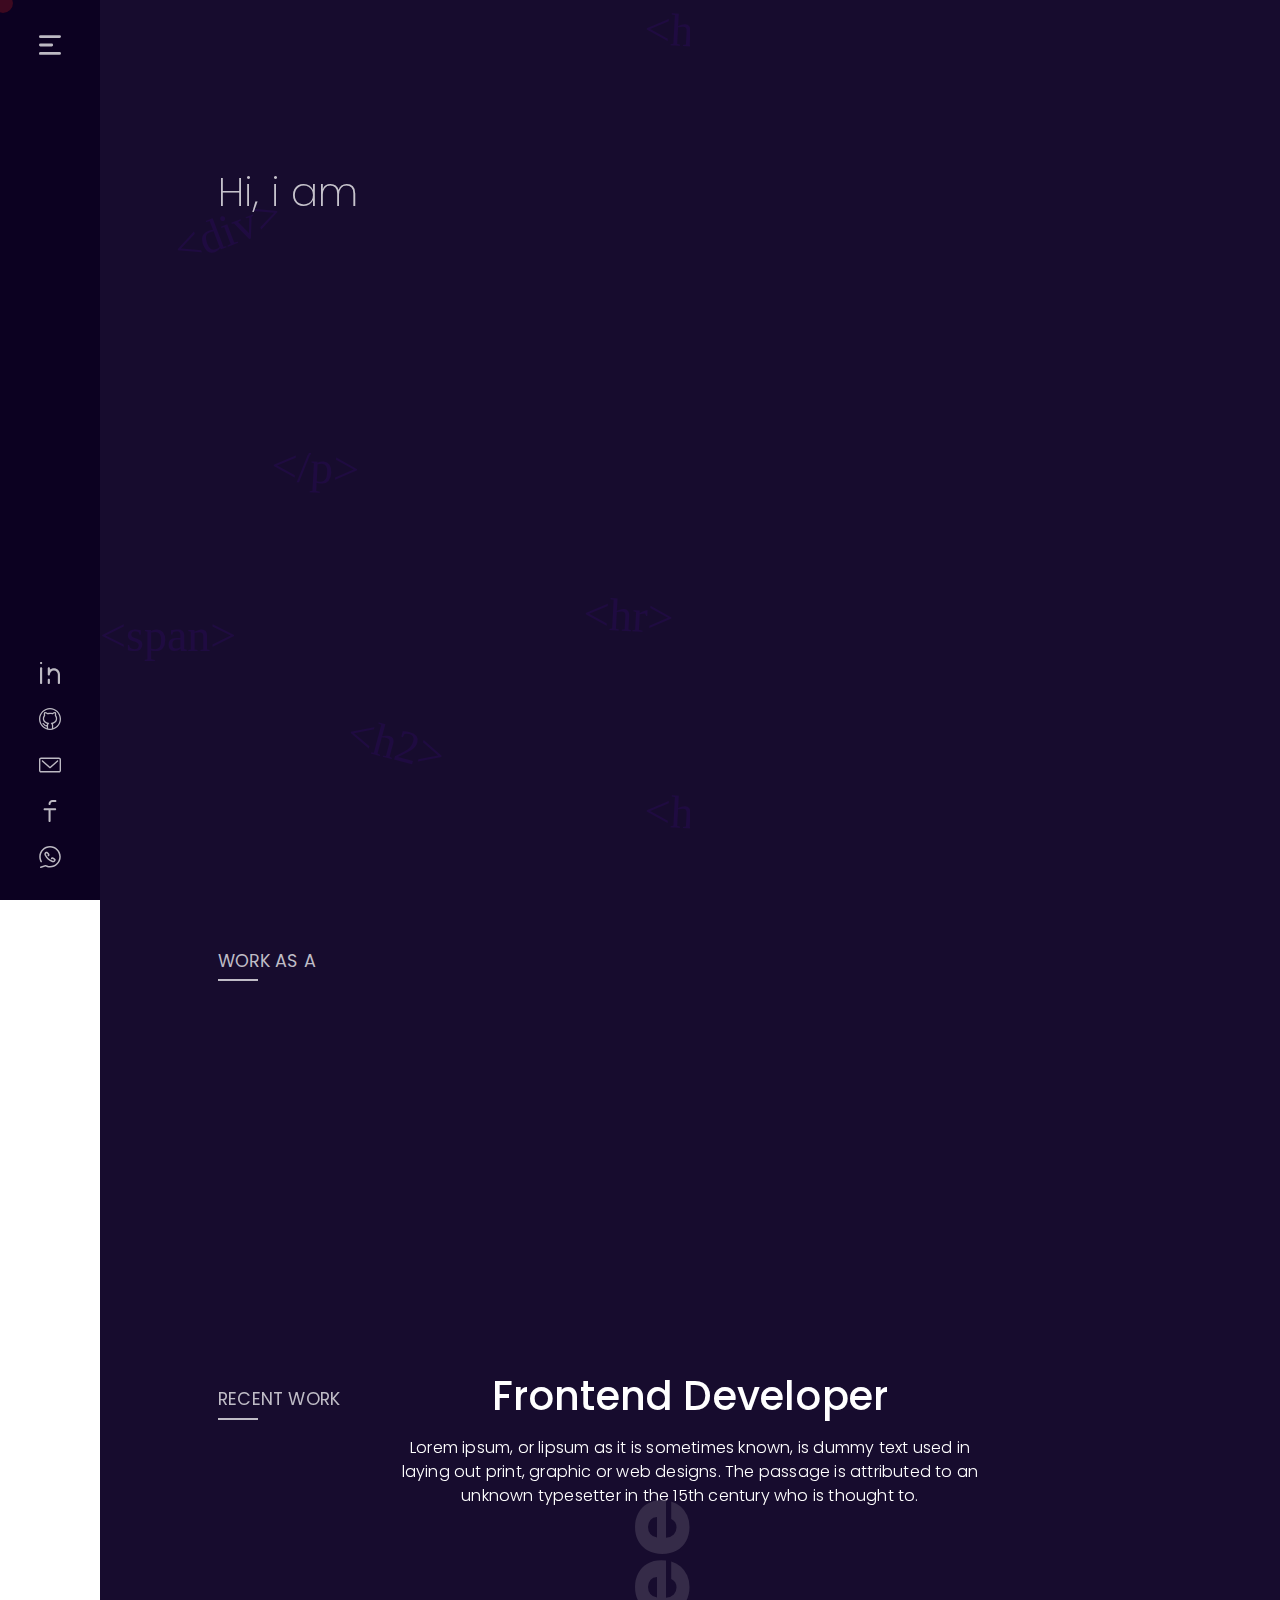
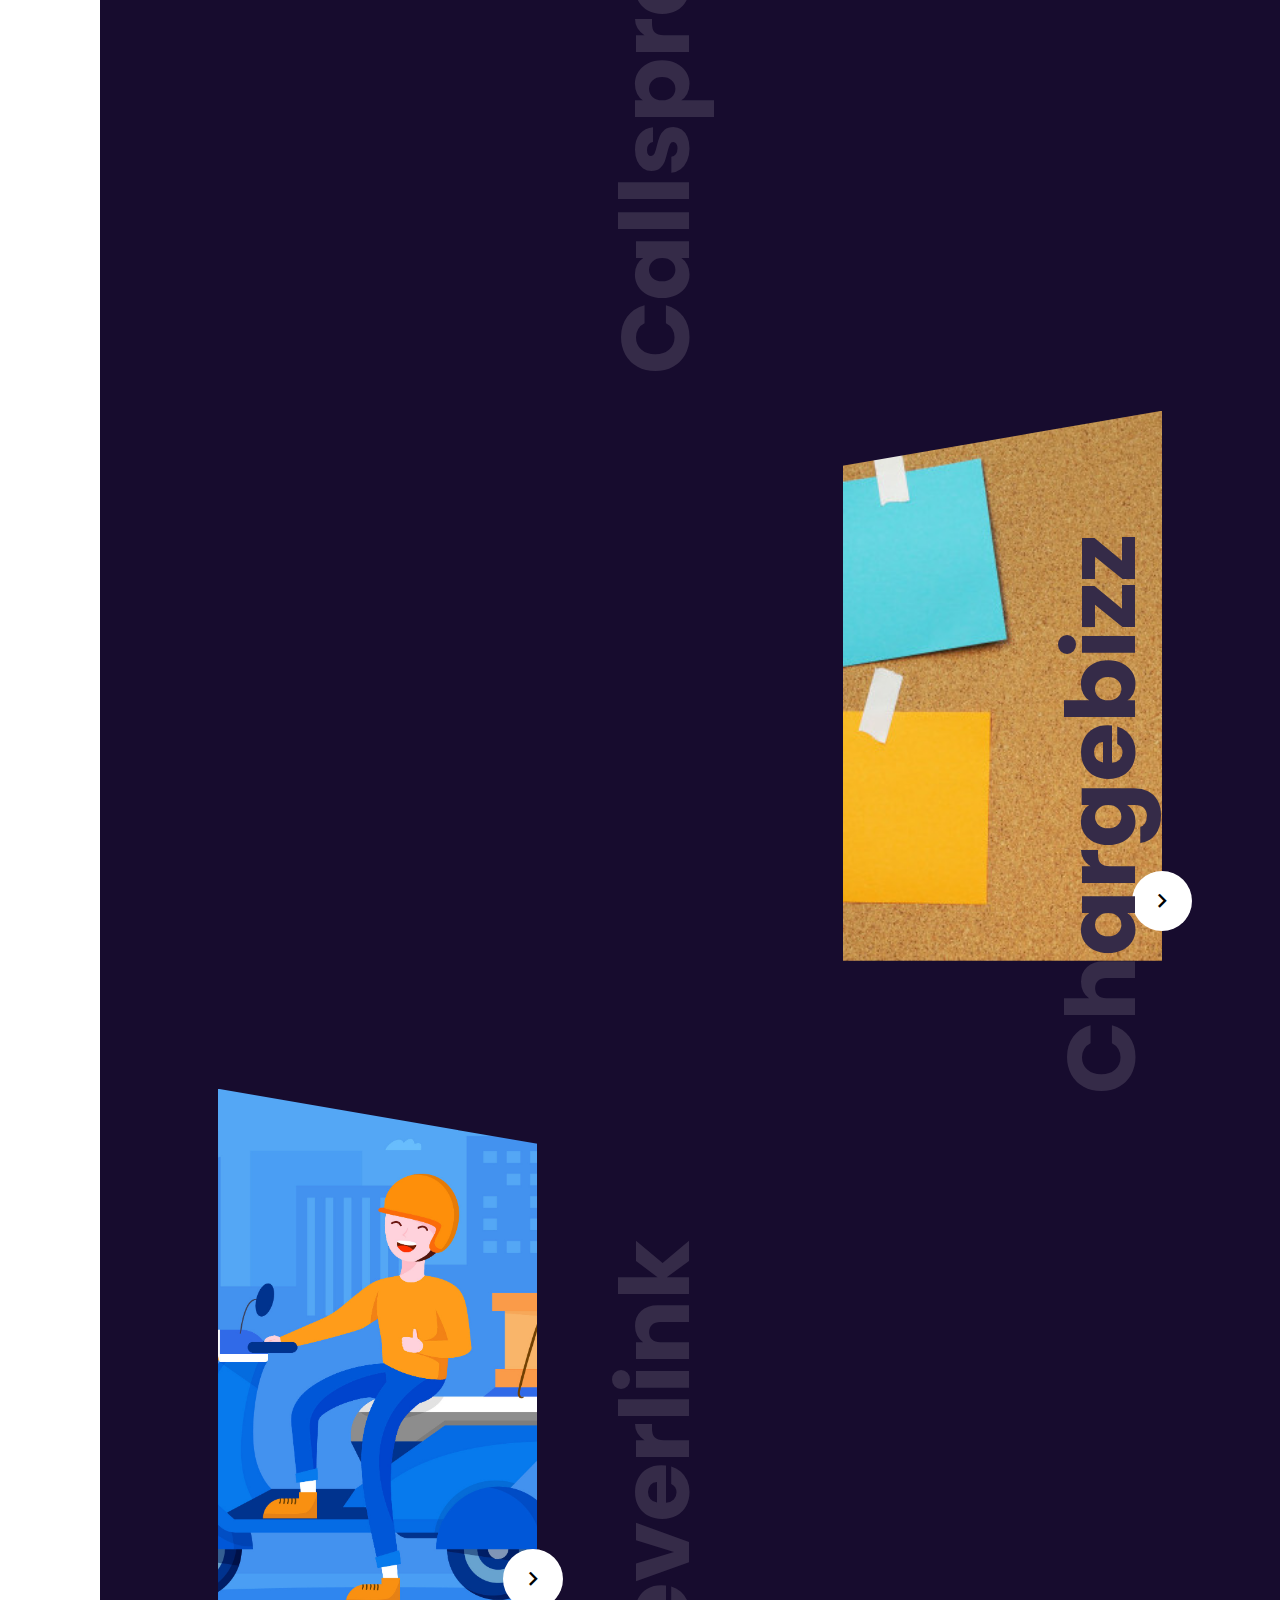
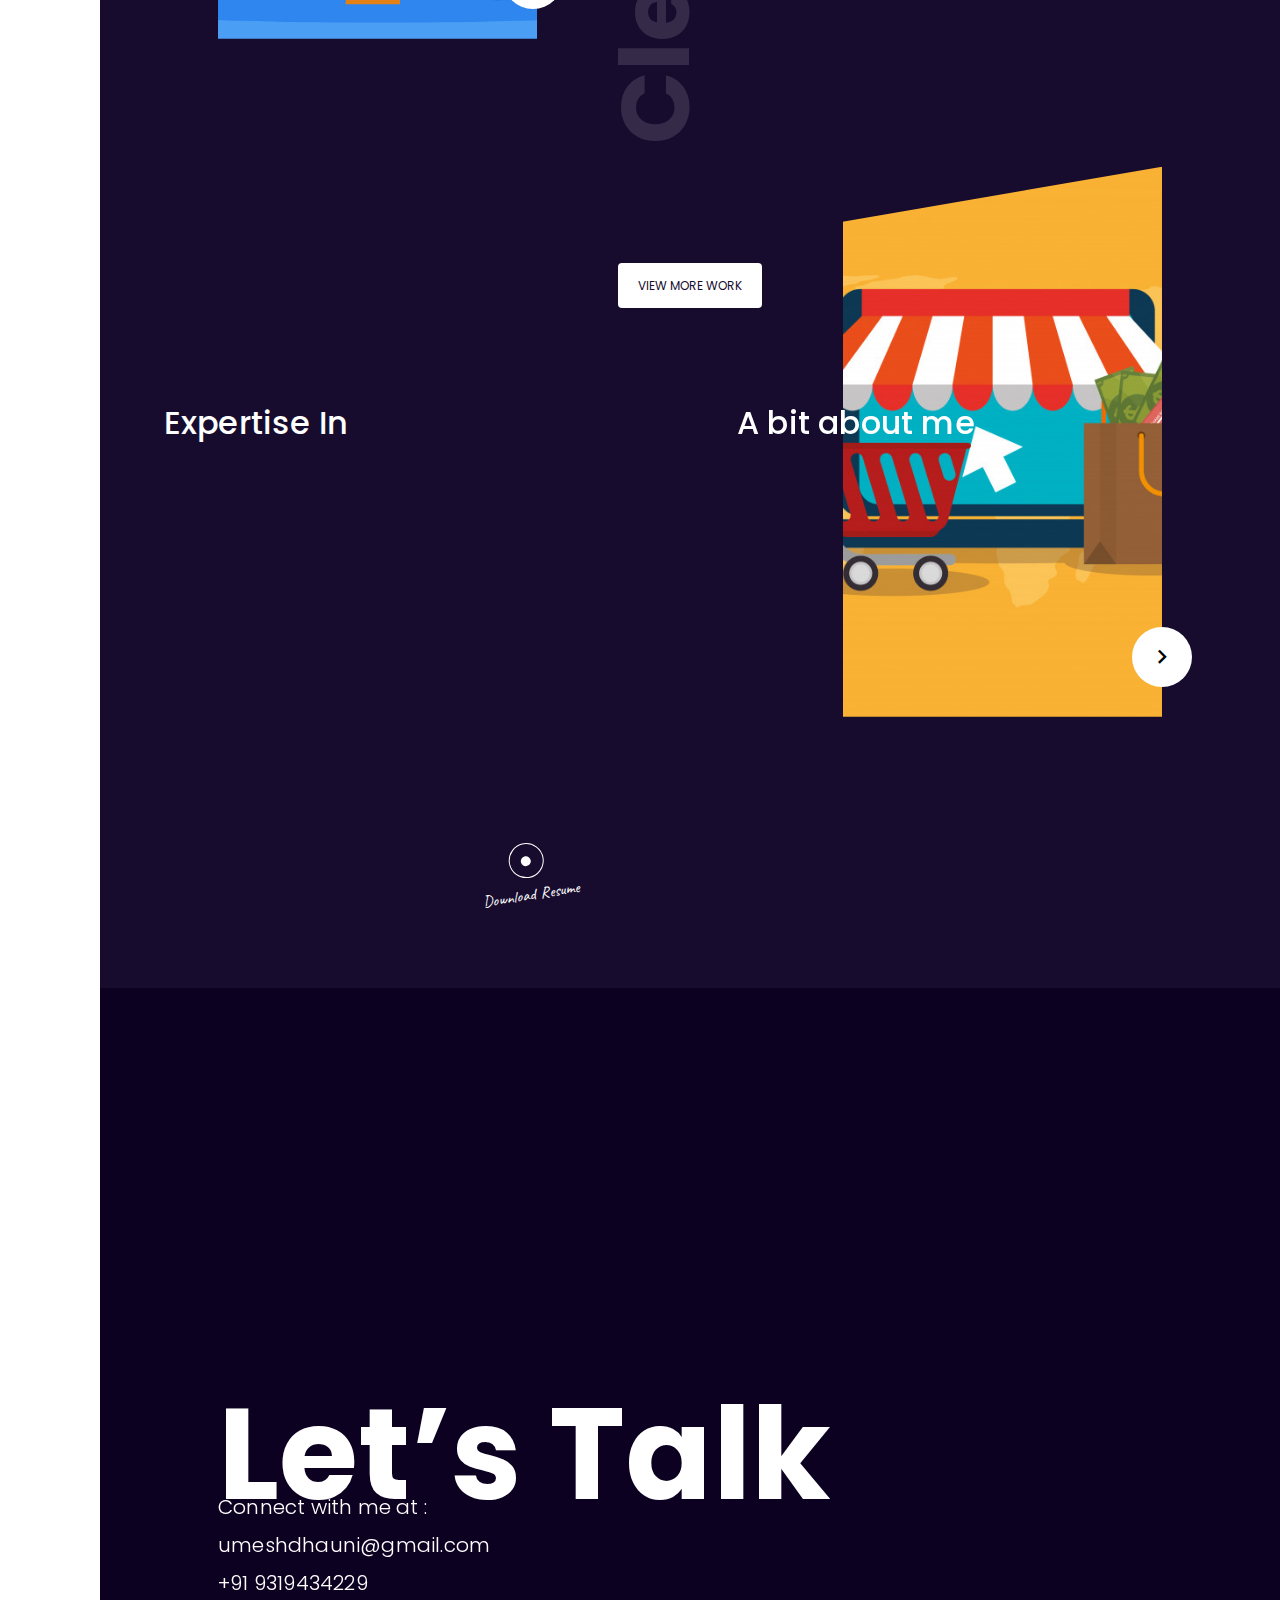
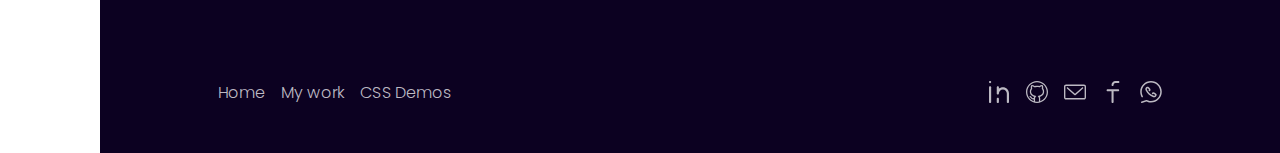
==== commit e4eabba7: "project details page and demo" ====
--- a/index.html
+++ b/index.html
@@ -10,10 +10,10 @@
   <link href="https://fonts.googleapis.com/icon?family=Material+Icons" rel="stylesheet">
   <link rel="stylesheet" href="https://unpkg.com/aos@next/dist/aos.css" />
 
-<link rel="stylesheet" href="styles.9dc753350dfc5ba8d2f9.css"></head>
+<link rel="stylesheet" href="styles.5cc02274bab1cd185370.css"></head>
 
 <body>
   <app-root></app-root>
-<script src="runtime-es2015.cdfb0ddb511f65fdc0a0.js" type="module"></script><script src="runtime-es5.cdfb0ddb511f65fdc0a0.js" nomodule defer></script><script src="polyfills-es5.44547b4d4a23c72d0f9c.js" nomodule defer></script><script src="polyfills-es2015.ffa9bb4e015925544f91.js" type="module"></script><script src="main-es2015.1f18722a0254bf049a50.js" type="module"></script><script src="main-es5.1f18722a0254bf049a50.js" nomodule defer></script></body>
+<script src="runtime-es2015.cdfb0ddb511f65fdc0a0.js" type="module"></script><script src="runtime-es5.cdfb0ddb511f65fdc0a0.js" nomodule defer></script><script src="polyfills-es5.44547b4d4a23c72d0f9c.js" nomodule defer></script><script src="polyfills-es2015.ffa9bb4e015925544f91.js" type="module"></script><script src="main-es2015.34c0103af5cb867b675c.js" type="module"></script><script src="main-es5.34c0103af5cb867b675c.js" nomodule defer></script></body>
 
 </html>
--- a/styles.5cc02274bab1cd185370.css
+++ b/styles.5cc02274bab1cd185370.css
@@ -0,0 +1 @@
+@charset "UTF-8";@import url(https://fonts.googleapis.com/css?family=Poppins:100,300,400,500,600,700,800,900);@font-face{font-family:caveat;src:url(Caveat-VariableFont_wght.af4e1044825ff6b9b24c.ttf)}@font-face{font-family:asterik;src:url(Asterik.cba4da62c811b4c34d55.ttf)}body,html{font-family:Poppins,sans-serif;margin:0;letter-spacing:.2px;height:100%}h1,h2,h3,h4,h5,h6,p{margin-bottom:0!important}.b,b{font-weight:500}.mb{font-weight:600}.xb{font-weight:800}.primary{color:#170c2e!important}.flex{display:flex}.flex-align{display:flex!important;align-items:center}.flex-justify{display:flex;justify-content:space-between}.flex-justify-align{display:flex;justify-content:space-between;align-items:center}.flex-center{display:flex;align-items:center;justify-content:center}.flex-right{display:flex;justify-content:flex-end}.flex-end{display:flex;align-items:flex-end}.cursor{cursor:pointer}:focus,button:focus{outline:0!important}.btn:focus{box-shadow:none!important}.btn{display:flex!important;align-items:center!important;justify-content:center!important;min-width:80px;text-transform:uppercase;font-size:12px!important;padding:.8rem 1.2rem!important}.primary-btn{background-color:#170c2e!important;color:#fff!important}.white-btn{background-color:#fff!important;color:#170c2e!important}.btn-radius{border-radius:30px!important}.pd{padding:1.3rem!important}.fh{height:100%}.fw{width:100%!important}.wrap{flex-wrap:wrap}.nrow{width:100%;margin:0!important}.main-pd{padding:2rem 6rem}.code-text{font-family:caveat;white-space:break-spaces;color:#4c4a50;background-color:#fff;width:-webkit-fit-content;width:-moz-fit-content;width:fit-content;border-radius:10px;padding:.5rem 2rem;transform:rotate(13deg);position:relative;left:25%;box-shadow:0 0 4px #e0e0e0}.cursive{font-family:caveat}.click-here{transform:rotate(-9deg);position:absolute;right:40px;top:50px}.click-here .click-circle{height:35px;width:35px;border-radius:100%;border:1px solid #170c2e;display:flex;align-items:center;justify-content:center}.click-here .click-circle .inner-circle{width:10px;height:10px;background-color:#170c2e;border-radius:100%}.click-here p{margin-top:5px}.black-click{position:initial;width:-webkit-fit-content;width:-moz-fit-content;width:fit-content}.black-click .click-div{display:flex;justify-content:center;flex-direction:column;align-items:center}.black-click .click-circle{border-color:#170c2e}.black-click .click-circle .inner-circle{background-color:#170c2e}.vertical-padding{padding:3rem 10%}.shadow-btn{box-shadow:0 3px 6px #00000024}.sidebar-open .sidebar-div{border-right:1px solid #49415952}@-webkit-keyframes fade{0%{opacity:0}100%{opacity:1}}@keyframes fade{0%{opacity:0}100%{opacity:1}}.cursor-follower{position:absolute;background:rgba(177,30,30,.3);width:20px;height:20px;border-radius:100%;z-index:10000;transform:translate(5px,5px);-webkit-user-select:none;-moz-user-select:none;-ms-user-select:none;user-select:none;pointer-events:none;transition:.2s ease-in-out trasform,.2s ease-in-out opacity;top:0}.cursor-follower.active{opacity:.7;transform:scale(3)}.cursor-follower.hovered{opacity:.08}.typewriter h3{overflow:hidden;white-space:nowrap;margin:0 auto;letter-spacing:.05em;opacity:0;-webkit-animation:2.5s steps(30,end) forwards typing;animation:2.5s steps(30,end) forwards typing;-webkit-animation-delay:2.5s;animation-delay:2.5s}@-webkit-keyframes typing{from{width:0;opacity:1}to{width:100%;opacity:1}}@keyframes typing{from{width:0;opacity:1}to{width:100%;opacity:1}}[data-aos=lets-talk]{opacity:0;margin-left:100px}[data-aos=lets-talk].aos-animate{opacity:1;margin-left:0}[data-aos=from-left]{opacity:0;margin-left:-40px}[data-aos=from-left].aos-animate{opacity:1;margin-left:0}[data-aos=from-right]{opacity:0;margin-left:40px}[data-aos=from-right].aos-animate{opacity:1;margin-left:0}[data-aos=expertise-from]{opacity:0;width:0}[data-aos=expertise-from].aos-animate{opacity:1;width:100%}[data-aos=to-scale]{opacity:0;transform:scale(.5)}[data-aos=to-scale].aos-animate{opacity:1;transform:scale(1)}.cursor-follower.play-arrow{display:flex;align-items:center;justify-content:center;background-color:#fff;opacity:.8;cursor:pointer}.cursor-follower.play-arrow .material-icons{font-size:11px;color:#000;display:block!important}.cursor-follower .material-icons{display:none}:root{--blue:#007bff;--indigo:#6610f2;--purple:#6f42c1;--pink:#e83e8c;--red:#dc3545;--orange:#fd7e14;--yellow:#ffc107;--green:#28a745;--teal:#20c997;--cyan:#17a2b8;--white:#fff;--gray:#6c757d;--gray-dark:#343a40;--primary:#007bff;--secondary:#6c757d;--success:#28a745;--info:#17a2b8;--warning:#ffc107;--danger:#dc3545;--light:#f8f9fa;--dark:#343a40;--breakpoint-xs:0;--breakpoint-sm:576px;--breakpoint-md:768px;--breakpoint-lg:992px;--breakpoint-xl:1200px;--font-family-sans-serif:-apple-system,BlinkMacSystemFont,"Segoe UI",Roboto,"Helvetica Neue",Arial,"Noto Sans",sans-serif,"Apple Color Emoji","Segoe UI Emoji","Segoe UI Symbol","Noto Color Emoji";--font-family-monospace:SFMono-Regular,Menlo,Monaco,Consolas,"Liberation Mono","Courier New",monospace}*,::after,::before{box-sizing:border-box}html{font-family:sans-serif;line-height:1.15;-webkit-text-size-adjust:100%;-webkit-tap-highlight-color:transparent}article,aside,figcaption,figure,footer,header,hgroup,main,nav,section{display:block}body{margin:0;font-weight:300;line-height:1.5;color:#212529;text-align:left;background-color:#fff}[tabindex="-1"]:focus{outline:0!important}h1,h2,h3,h4,h5,h6{margin-top:0}dl,ol,p,ul{margin-top:0;margin-bottom:1rem}abbr[data-original-title],abbr[title]{text-decoration:underline;-webkit-text-decoration:underline dotted;text-decoration:underline dotted;cursor:help;border-bottom:0;-webkit-text-decoration-skip-ink:none;text-decoration-skip-ink:none}address{margin-bottom:1rem;font-style:normal;line-height:inherit}ol ol,ol ul,ul ol,ul ul{margin-bottom:0}dt{font-weight:700}dd{margin-bottom:.5rem;margin-left:0}blockquote,figure{margin:0 0 1rem}b,strong{font-weight:bolder}sub,sup{position:relative;font-size:75%;line-height:0;vertical-align:baseline}sub{bottom:-.25em}sup{top:-.5em}a{color:#007bff!important;text-decoration:none;background-color:transparent}a:hover{color:#0056b3;text-decoration:underline}a:not([href]):not([tabindex]),a:not([href]):not([tabindex]):focus,a:not([href]):not([tabindex]):hover{color:inherit;text-decoration:none}a:not([href]):not([tabindex]):focus{outline:0}code,kbd,pre,samp{font-family:SFMono-Regular,Menlo,Monaco,Consolas,"Liberation Mono","Courier New",monospace;font-size:1em}pre{margin-top:0;margin-bottom:1rem;overflow:auto}img{vertical-align:middle;border-style:none}svg{overflow:hidden;vertical-align:middle}table{border-collapse:collapse}caption{padding-top:.75rem;padding-bottom:.75rem;color:#6c757d;text-align:left;caption-side:bottom}th{text-align:inherit}label{display:inline-block;margin-bottom:.5rem}button{border-radius:0}button:focus{outline:dotted 1px;outline:-webkit-focus-ring-color auto 5px}button,input,optgroup,select,textarea{margin:0;font-family:inherit;font-size:inherit;line-height:inherit}button,input{overflow:visible}button,select{text-transform:none}select{word-wrap:normal}[type=button],[type=reset],[type=submit],button{-webkit-appearance:button}[type=button]:not(:disabled),[type=reset]:not(:disabled),[type=submit]:not(:disabled),button:not(:disabled){cursor:pointer}[type=button]::-moz-focus-inner,[type=reset]::-moz-focus-inner,[type=submit]::-moz-focus-inner,button::-moz-focus-inner{padding:0;border-style:none}input[type=checkbox],input[type=radio]{box-sizing:border-box;padding:0}input[type=date],input[type=datetime-local],input[type=month],input[type=time]{-webkit-appearance:listbox}textarea{overflow:auto;resize:vertical}fieldset{min-width:0;padding:0;margin:0;border:0}legend{display:block;width:100%;max-width:100%;padding:0;margin-bottom:.5rem;font-size:1.5rem;line-height:inherit;color:inherit;white-space:normal}progress{vertical-align:baseline}[type=number]::-webkit-inner-spin-button,[type=number]::-webkit-outer-spin-button{height:auto}[type=search]{outline-offset:-2px;-webkit-appearance:none}[type=search]::-webkit-search-decoration{-webkit-appearance:none}::-webkit-file-upload-button{font:inherit;-webkit-appearance:button}output{display:inline-block}summary{display:list-item;cursor:pointer}template{display:none}[hidden]{display:none!important}.h1,.h2,.h3,.h4,.h5,.h6,h1,h2,h3,h4,h5,h6{margin-bottom:.5rem;font-weight:500;line-height:1.2}.h1,h1{font-size:2.5rem}.h2,h2{font-size:2rem}.h3,h3{font-size:1.75rem}.h4,h4{font-size:1.5rem}.h5,h5{font-size:1.25rem}.h6,h6{font-size:1rem}.lead{font-size:1.25rem;font-weight:300}.display-1{font-size:6rem;font-weight:300;line-height:1.2}.display-2{font-size:5.5rem;font-weight:300;line-height:1.2}.display-3{font-size:4.5rem;font-weight:300;line-height:1.2}.display-4{font-size:3.5rem;font-weight:300;line-height:1.2}hr{box-sizing:content-box;height:0;overflow:visible;margin-top:1rem;margin-bottom:1rem;border:0;border-top:1px solid #707070}.small,small{font-size:80%}.mark,mark{padding:.2em;background-color:#fcf8e3}.list-inline,.list-unstyled{padding-left:0;list-style:none}.list-inline-item{display:inline-block}.list-inline-item:not(:last-child){margin-right:.5rem}.initialism{font-size:90%;text-transform:uppercase}.blockquote{margin-bottom:1rem;font-size:1.25rem}.blockquote-footer{display:block;font-size:80%;color:#6c757d}.blockquote-footer::before{content:"— "}.img-fluid{max-width:100%;height:auto}.img-thumbnail{padding:.25rem;background-color:#fff;border:1px solid #dee2e6;border-radius:.25rem;max-width:100%;height:auto}.figure{display:inline-block}.figure-img{margin-bottom:.5rem;line-height:1}.figure-caption{font-size:90%;color:#6c757d}code{font-size:87.5%;color:#e83e8c;word-break:break-word}a>code{color:inherit}kbd{padding:.2rem .4rem;font-size:87.5%;color:#fff;background-color:#212529;border-radius:.2rem}kbd kbd{padding:0;font-size:100%;font-weight:700}pre{display:block;font-size:87.5%;color:#212529}pre code{font-size:inherit;color:inherit;word-break:normal}.pre-scrollable{max-height:340px;overflow-y:scroll}.container{width:100%;padding-right:15px;padding-left:15px;margin-right:auto;margin-left:auto}@media (min-width:576px){.container{max-width:540px}}@media (min-width:768px){.container{max-width:720px}}@media (min-width:992px){.container{max-width:960px}}@media (min-width:1200px){.container{max-width:1140px}}.container-fluid{width:100%;padding-right:15px;padding-left:15px;margin-right:auto;margin-left:auto}.row{display:flex;flex-wrap:wrap;margin-right:-15px;margin-left:-15px}.no-gutters{margin-right:0;margin-left:0}.no-gutters>.col,.no-gutters>[class*=col-]{padding-right:0;padding-left:0}.col,.col-1,.col-10,.col-11,.col-12,.col-2,.col-3,.col-4,.col-5,.col-6,.col-7,.col-8,.col-9,.col-auto,.col-lg,.col-lg-1,.col-lg-10,.col-lg-11,.col-lg-12,.col-lg-2,.col-lg-3,.col-lg-4,.col-lg-5,.col-lg-6,.col-lg-7,.col-lg-8,.col-lg-9,.col-lg-auto,.col-md,.col-md-1,.col-md-10,.col-md-11,.col-md-12,.col-md-2,.col-md-3,.col-md-4,.col-md-5,.col-md-6,.col-md-7,.col-md-8,.col-md-9,.col-md-auto,.col-sm,.col-sm-1,.col-sm-10,.col-sm-11,.col-sm-12,.col-sm-2,.col-sm-3,.col-sm-4,.col-sm-5,.col-sm-6,.col-sm-7,.col-sm-8,.col-sm-9,.col-sm-auto,.col-xl,.col-xl-1,.col-xl-10,.col-xl-11,.col-xl-12,.col-xl-2,.col-xl-3,.col-xl-4,.col-xl-5,.col-xl-6,.col-xl-7,.col-xl-8,.col-xl-9,.col-xl-auto,.col-xs,.col-xs-1,.col-xs-10,.col-xs-11,.col-xs-12,.col-xs-2,.col-xs-3,.col-xs-4,.col-xs-5,.col-xs-6,.col-xs-7,.col-xs-8,.col-xs-9,.col-xs-auto{position:relative;width:100%;padding-right:15px;padding-left:15px}.col{flex-basis:0;flex-grow:1;max-width:100%}.col-auto{flex:0 0 auto;width:auto;max-width:100%}.col-1{flex:0 0 8.333333%;max-width:8.333333%}.col-2{flex:0 0 16.666667%;max-width:16.666667%}.col-3{flex:0 0 25%;max-width:25%}.col-4{flex:0 0 33.333333%;max-width:33.333333%}.col-5{flex:0 0 41.666667%;max-width:41.666667%}.col-6{flex:0 0 50%;max-width:50%}.col-7{flex:0 0 58.333333%;max-width:58.333333%}.col-8{flex:0 0 66.666667%;max-width:66.666667%}.col-9{flex:0 0 75%;max-width:75%}.col-10{flex:0 0 83.333333%;max-width:83.333333%}.col-11{flex:0 0 91.666667%;max-width:91.666667%}.col-12{flex:0 0 100%;max-width:100%}.order-first{order:-1}.order-last{order:13}.order-0{order:0}.order-1{order:1}.order-2{order:2}.order-3{order:3}.order-4{order:4}.order-5{order:5}.order-6{order:6}.order-7{order:7}.order-8{order:8}.order-9{order:9}.order-10{order:10}.order-11{order:11}.order-12{order:12}.offset-1{margin-left:8.333333%}.offset-2{margin-left:16.666667%}.offset-3{margin-left:25%}.offset-4{margin-left:33.333333%}.offset-5{margin-left:41.666667%}.offset-6{margin-left:50%}.offset-7{margin-left:58.333333%}.offset-8{margin-left:66.666667%}.offset-9{margin-left:75%}.offset-10{margin-left:83.333333%}.offset-11{margin-left:91.666667%}@media (max-width:400px){.col-xs{flex-basis:0;flex-grow:1;max-width:100%}.col-xs-auto{flex:0 0 auto;width:auto;max-width:100%}.col-xs-1{flex:0 0 8.333333%;max-width:8.333333%}.col-xs-2{flex:0 0 16.666667%;max-width:16.666667%}.col-xs-3{flex:0 0 25%;max-width:25%}.col-xs-4{flex:0 0 33.333333%;max-width:33.333333%}.col-xs-5{flex:0 0 41.666667%;max-width:41.666667%}.col-xs-6{flex:0 0 50%;max-width:50%}.col-xs-7{flex:0 0 58.333333%;max-width:58.333333%}.col-xs-8{flex:0 0 66.666667%;max-width:66.666667%}.col-xs-9{flex:0 0 75%;max-width:75%}.col-xs-10{flex:0 0 83.333333%;max-width:83.333333%}.col-xs-11{flex:0 0 91.666667%;max-width:91.666667%}.col-xs-12{flex:0 0 100%;max-width:100%}}@media (min-width:576px){.col-sm{flex-basis:0;flex-grow:1;max-width:100%}.col-sm-auto{flex:0 0 auto;width:auto;max-width:100%}.col-sm-1{flex:0 0 8.333333%;max-width:8.333333%}.col-sm-2{flex:0 0 16.666667%;max-width:16.666667%}.col-sm-3{flex:0 0 25%;max-width:25%}.col-sm-4{flex:0 0 33.333333%;max-width:33.333333%}.col-sm-5{flex:0 0 41.666667%;max-width:41.666667%}.col-sm-6{flex:0 0 50%;max-width:50%}.col-sm-7{flex:0 0 58.333333%;max-width:58.333333%}.col-sm-8{flex:0 0 66.666667%;max-width:66.666667%}.col-sm-9{flex:0 0 75%;max-width:75%}.col-sm-10{flex:0 0 83.333333%;max-width:83.333333%}.col-sm-11{flex:0 0 91.666667%;max-width:91.666667%}.col-sm-12{flex:0 0 100%;max-width:100%}.order-sm-first{order:-1}.order-sm-last{order:13}.order-sm-0{order:0}.order-sm-1{order:1}.order-sm-2{order:2}.order-sm-3{order:3}.order-sm-4{order:4}.order-sm-5{order:5}.order-sm-6{order:6}.order-sm-7{order:7}.order-sm-8{order:8}.order-sm-9{order:9}.order-sm-10{order:10}.order-sm-11{order:11}.order-sm-12{order:12}.offset-sm-0{margin-left:0}.offset-sm-1{margin-left:8.333333%}.offset-sm-2{margin-left:16.666667%}.offset-sm-3{margin-left:25%}.offset-sm-4{margin-left:33.333333%}.offset-sm-5{margin-left:41.666667%}.offset-sm-6{margin-left:50%}.offset-sm-7{margin-left:58.333333%}.offset-sm-8{margin-left:66.666667%}.offset-sm-9{margin-left:75%}.offset-sm-10{margin-left:83.333333%}.offset-sm-11{margin-left:91.666667%}}@media (min-width:768px){.col-md{flex-basis:0;flex-grow:1;max-width:100%}.col-md-auto{flex:0 0 auto;width:auto;max-width:100%}.col-md-1{flex:0 0 8.333333%;max-width:8.333333%}.col-md-2{flex:0 0 16.666667%;max-width:16.666667%}.col-md-3{flex:0 0 25%;max-width:25%}.col-md-4{flex:0 0 33.333333%;max-width:33.333333%}.col-md-5{flex:0 0 41.666667%;max-width:41.666667%}.col-md-6{flex:0 0 50%;max-width:50%}.col-md-7{flex:0 0 58.333333%;max-width:58.333333%}.col-md-8{flex:0 0 66.666667%;max-width:66.666667%}.col-md-9{flex:0 0 75%;max-width:75%}.col-md-10{flex:0 0 83.333333%;max-width:83.333333%}.col-md-11{flex:0 0 91.666667%;max-width:91.666667%}.col-md-12{flex:0 0 100%;max-width:100%}.order-md-first{order:-1}.order-md-last{order:13}.order-md-0{order:0}.order-md-1{order:1}.order-md-2{order:2}.order-md-3{order:3}.order-md-4{order:4}.order-md-5{order:5}.order-md-6{order:6}.order-md-7{order:7}.order-md-8{order:8}.order-md-9{order:9}.order-md-10{order:10}.order-md-11{order:11}.order-md-12{order:12}.offset-md-0{margin-left:0}.offset-md-1{margin-left:8.333333%}.offset-md-2{margin-left:16.666667%}.offset-md-3{margin-left:25%}.offset-md-4{margin-left:33.333333%}.offset-md-5{margin-left:41.666667%}.offset-md-6{margin-left:50%}.offset-md-7{margin-left:58.333333%}.offset-md-8{margin-left:66.666667%}.offset-md-9{margin-left:75%}.offset-md-10{margin-left:83.333333%}.offset-md-11{margin-left:91.666667%}}@media (min-width:992px){.col-lg{flex-basis:0;flex-grow:1;max-width:100%}.col-lg-auto{flex:0 0 auto;width:auto;max-width:100%}.col-lg-1{flex:0 0 8.333333%;max-width:8.333333%}.col-lg-2{flex:0 0 16.666667%;max-width:16.666667%}.col-lg-3{flex:0 0 25%;max-width:25%}.col-lg-4{flex:0 0 33.333333%;max-width:33.333333%}.col-lg-5{flex:0 0 41.666667%;max-width:41.666667%}.col-lg-6{flex:0 0 50%;max-width:50%}.col-lg-7{flex:0 0 58.333333%;max-width:58.333333%}.col-lg-8{flex:0 0 66.666667%;max-width:66.666667%}.col-lg-9{flex:0 0 75%;max-width:75%}.col-lg-10{flex:0 0 83.333333%;max-width:83.333333%}.col-lg-11{flex:0 0 91.666667%;max-width:91.666667%}.col-lg-12{flex:0 0 100%;max-width:100%}.order-lg-first{order:-1}.order-lg-last{order:13}.order-lg-0{order:0}.order-lg-1{order:1}.order-lg-2{order:2}.order-lg-3{order:3}.order-lg-4{order:4}.order-lg-5{order:5}.order-lg-6{order:6}.order-lg-7{order:7}.order-lg-8{order:8}.order-lg-9{order:9}.order-lg-10{order:10}.order-lg-11{order:11}.order-lg-12{order:12}.offset-lg-0{margin-left:0}.offset-lg-1{margin-left:8.333333%}.offset-lg-2{margin-left:16.666667%}.offset-lg-3{margin-left:25%}.offset-lg-4{margin-left:33.333333%}.offset-lg-5{margin-left:41.666667%}.offset-lg-6{margin-left:50%}.offset-lg-7{margin-left:58.333333%}.offset-lg-8{margin-left:66.666667%}.offset-lg-9{margin-left:75%}.offset-lg-10{margin-left:83.333333%}.offset-lg-11{margin-left:91.666667%}}@media (min-width:1200px){.col-xl{flex-basis:0;flex-grow:1;max-width:100%}.col-xl-auto{flex:0 0 auto;width:auto;max-width:100%}.col-xl-1{flex:0 0 8.333333%;max-width:8.333333%}.col-xl-2{flex:0 0 16.666667%;max-width:16.666667%}.col-xl-3{flex:0 0 25%;max-width:25%}.col-xl-4{flex:0 0 33.333333%;max-width:33.333333%}.col-xl-5{flex:0 0 41.666667%;max-width:41.666667%}.col-xl-6{flex:0 0 50%;max-width:50%}.col-xl-7{flex:0 0 58.333333%;max-width:58.333333%}.col-xl-8{flex:0 0 66.666667%;max-width:66.666667%}.col-xl-9{flex:0 0 75%;max-width:75%}.col-xl-10{flex:0 0 83.333333%;max-width:83.333333%}.col-xl-11{flex:0 0 91.666667%;max-width:91.666667%}.col-xl-12{flex:0 0 100%;max-width:100%}.order-xl-first{order:-1}.order-xl-last{order:13}.order-xl-0{order:0}.order-xl-1{order:1}.order-xl-2{order:2}.order-xl-3{order:3}.order-xl-4{order:4}.order-xl-5{order:5}.order-xl-6{order:6}.order-xl-7{order:7}.order-xl-8{order:8}.order-xl-9{order:9}.order-xl-10{order:10}.order-xl-11{order:11}.order-xl-12{order:12}.offset-xl-0{margin-left:0}.offset-xl-1{margin-left:8.333333%}.offset-xl-2{margin-left:16.666667%}.offset-xl-3{margin-left:25%}.offset-xl-4{margin-left:33.333333%}.offset-xl-5{margin-left:41.666667%}.offset-xl-6{margin-left:50%}.offset-xl-7{margin-left:58.333333%}.offset-xl-8{margin-left:66.666667%}.offset-xl-9{margin-left:75%}.offset-xl-10{margin-left:83.333333%}.offset-xl-11{margin-left:91.666667%}}.table{width:100%;margin-bottom:1rem;color:#212529}.table td,.table th{padding:.75rem;vertical-align:top;border-top:1px solid #dee2e6}.table thead th{vertical-align:bottom;border-bottom:2px solid #dee2e6}.table tbody+tbody{border-top:2px solid #dee2e6}.table-sm td,.table-sm th{padding:.3rem}.table-bordered,.table-bordered td,.table-bordered th{border:1px solid #dee2e6}.table-bordered thead td,.table-bordered thead th{border-bottom-width:2px}.table-borderless tbody+tbody,.table-borderless td,.table-borderless th,.table-borderless thead th{border:0}.table-striped tbody tr:nth-of-type(odd){background-color:rgba(0,0,0,.05)}.table-hover tbody tr:hover{color:#212529;background-color:rgba(0,0,0,.075)}.table-primary,.table-primary>td,.table-primary>th{background-color:#b8daff}.table-primary tbody+tbody,.table-primary td,.table-primary th,.table-primary thead th{border-color:#7abaff}.table-hover .table-primary:hover,.table-hover .table-primary:hover>td,.table-hover .table-primary:hover>th{background-color:#9fcdff}.table-secondary,.table-secondary>td,.table-secondary>th{background-color:#d6d8db}.table-secondary tbody+tbody,.table-secondary td,.table-secondary th,.table-secondary thead th{border-color:#b3b7bb}.table-hover .table-secondary:hover,.table-hover .table-secondary:hover>td,.table-hover .table-secondary:hover>th{background-color:#c8cbcf}.table-success,.table-success>td,.table-success>th{background-color:#c3e6cb}.table-success tbody+tbody,.table-success td,.table-success th,.table-success thead th{border-color:#8fd19e}.table-hover .table-success:hover,.table-hover .table-success:hover>td,.table-hover .table-success:hover>th{background-color:#b1dfbb}.table-info,.table-info>td,.table-info>th{background-color:#bee5eb}.table-info tbody+tbody,.table-info td,.table-info th,.table-info thead th{border-color:#86cfda}.table-hover .table-info:hover,.table-hover .table-info:hover>td,.table-hover .table-info:hover>th{background-color:#abdde5}.table-warning,.table-warning>td,.table-warning>th{background-color:#ffeeba}.table-warning tbody+tbody,.table-warning td,.table-warning th,.table-warning thead th{border-color:#ffdf7e}.table-hover .table-warning:hover,.table-hover .table-warning:hover>td,.table-hover .table-warning:hover>th{background-color:#ffe8a1}.table-danger,.table-danger>td,.table-danger>th{background-color:#f5c6cb}.table-danger tbody+tbody,.table-danger td,.table-danger th,.table-danger thead th{border-color:#ed969e}.table-hover .table-danger:hover,.table-hover .table-danger:hover>td,.table-hover .table-danger:hover>th{background-color:#f1b0b7}.table-light,.table-light>td,.table-light>th{background-color:#fdfdfe}.table-light tbody+tbody,.table-light td,.table-light th,.table-light thead th{border-color:#fbfcfc}.table-hover .table-light:hover,.table-hover .table-light:hover>td,.table-hover .table-light:hover>th{background-color:#ececf6}.table-dark,.table-dark>td,.table-dark>th{background-color:#c6c8ca}.table-dark tbody+tbody,.table-dark td,.table-dark th,.table-dark thead th{border-color:#95999c}.table-hover .table-dark:hover,.table-hover .table-dark:hover>td,.table-hover .table-dark:hover>th{background-color:#b9bbbe}.table-active,.table-active>td,.table-active>th,.table-hover .table-active:hover,.table-hover .table-active:hover>td,.table-hover .table-active:hover>th{background-color:rgba(0,0,0,.075)}.table .thead-dark th{color:#fff;background-color:#343a40;border-color:#454d55}.table .thead-light th{color:#495057;background-color:#e9ecef;border-color:#dee2e6}.table-dark{color:#fff;background-color:#343a40}.table-dark td,.table-dark th,.table-dark thead th{border-color:#454d55}.table-dark.table-bordered{border:0}.table-dark.table-striped tbody tr:nth-of-type(odd){background-color:rgba(255,255,255,.05)}.table-dark.table-hover tbody tr:hover{color:#fff;background-color:rgba(255,255,255,.075)}@media (max-width:575.98px){.table-responsive-sm{display:block;width:100%;overflow-x:auto;-webkit-overflow-scrolling:touch}.table-responsive-sm>.table-bordered{border:0}}@media (max-width:767.98px){.table-responsive-md{display:block;width:100%;overflow-x:auto;-webkit-overflow-scrolling:touch}.table-responsive-md>.table-bordered{border:0}}@media (max-width:991.98px){.table-responsive-lg{display:block;width:100%;overflow-x:auto;-webkit-overflow-scrolling:touch}.table-responsive-lg>.table-bordered{border:0}}@media (max-width:1199.98px){.table-responsive-xl{display:block;width:100%;overflow-x:auto;-webkit-overflow-scrolling:touch}.table-responsive-xl>.table-bordered{border:0}}.table-responsive{display:block;width:100%;overflow-x:auto;-webkit-overflow-scrolling:touch}.table-responsive>.table-bordered{border:0}.form-control{display:block;width:100%;height:calc(1.5em + .75rem + 2px);padding:.375rem .75rem;font-size:1rem;font-weight:400;line-height:1.5;color:#495057;background-color:#fff;background-clip:padding-box;border:1px solid #ced4da;border-radius:.25rem;transition:border-color .15s ease-in-out,box-shadow .15s ease-in-out}@media (prefers-reduced-motion:reduce){.form-control{transition:none}}.form-control::-ms-expand{background-color:transparent;border:0}.form-control:focus{color:#495057;background-color:#fff;border-color:#80bdff;outline:0;box-shadow:0 0 0 .2rem rgba(0,123,255,.25)}.form-control::-webkit-input-placeholder{color:#6c757d;opacity:1}.form-control::-moz-placeholder{color:#6c757d;opacity:1}.form-control::-ms-input-placeholder{color:#6c757d;opacity:1}.form-control::placeholder{color:#6c757d;opacity:1}.form-control:disabled,.form-control[readonly]{background-color:#e9ecef;opacity:1}select.form-control:focus::-ms-value{color:#495057;background-color:#fff}.form-control-file,.form-control-range{display:block;width:100%}.col-form-label{padding-top:calc(.375rem + 1px);padding-bottom:calc(.375rem + 1px);margin-bottom:0;font-size:inherit;line-height:1.5}.col-form-label-lg{padding-top:calc(.5rem + 1px);padding-bottom:calc(.5rem + 1px);font-size:1.25rem;line-height:1.5}.col-form-label-sm{padding-top:calc(.25rem + 1px);padding-bottom:calc(.25rem + 1px);font-size:.875rem;line-height:1.5}.form-control-plaintext{display:block;width:100%;padding-top:.375rem;padding-bottom:.375rem;margin-bottom:0;line-height:1.5;color:#212529;background-color:transparent;border:solid transparent;border-width:1px 0}.form-control-plaintext.form-control-lg,.form-control-plaintext.form-control-sm{padding-right:0;padding-left:0}.form-control-sm{height:calc(1.5em + .5rem + 2px);padding:.25rem .5rem;font-size:.875rem;line-height:1.5;border-radius:.2rem}.form-control-lg{height:calc(1.5em + 1rem + 2px);padding:.5rem 1rem;font-size:1.25rem;line-height:1.5;border-radius:.3rem}select.form-control[multiple],select.form-control[size],textarea.form-control{height:auto}.form-group{margin-bottom:1rem}.form-text{display:block;margin-top:.25rem}.form-row{display:flex;flex-wrap:wrap;margin-right:-5px;margin-left:-5px}.form-row>.col,.form-row>[class*=col-]{padding-right:5px;padding-left:5px}.form-check{position:relative;display:block;padding-left:1.25rem}.form-check-input{position:absolute;margin-top:.3rem;margin-left:-1.25rem}.form-check-input:disabled~.form-check-label{color:#6c757d}.form-check-label{margin-bottom:0}.form-check-inline{display:inline-flex;align-items:center;padding-left:0;margin-right:.75rem}.form-check-inline .form-check-input{position:static;margin-top:0;margin-right:.3125rem;margin-left:0}.valid-feedback{display:none;width:100%;margin-top:.25rem;font-size:80%;color:#28a745}.valid-tooltip{position:absolute;top:100%;z-index:5;display:none;max-width:100%;padding:.25rem .5rem;margin-top:.1rem;font-size:.875rem;line-height:1.5;color:#fff;background-color:rgba(40,167,69,.9);border-radius:.25rem}.form-control.is-valid,.was-validated .form-control:valid{border-color:#28a745;padding-right:calc(1.5em + .75rem);background-image:url("data:image/svg+xml,%3csvg xmlns='http://www.w3.org/2000/svg' viewBox='0 0 8 8'%3e%3cpath fill='%2328a745' d='M2.3 6.73L.6 4.53c-.4-1.04.46-1.4 1.1-.8l1.1 1.4 3.4-3.8c.6-.63 1.6-.27 1.2.7l-4 4.6c-.43.5-.8.4-1.1.1z'/%3e%3c/svg%3e");background-repeat:no-repeat;background-position:center right calc(.375em + .1875rem);background-size:calc(.75em + .375rem) calc(.75em + .375rem)}.form-control.is-valid:focus,.was-validated .form-control:valid:focus{border-color:#28a745;box-shadow:0 0 0 .2rem rgba(40,167,69,.25)}.form-control.is-valid~.valid-feedback,.form-control.is-valid~.valid-tooltip,.was-validated .form-control:valid~.valid-feedback,.was-validated .form-control:valid~.valid-tooltip{display:block}.was-validated textarea.form-control:valid,textarea.form-control.is-valid{padding-right:calc(1.5em + .75rem);background-position:top calc(.375em + .1875rem) right calc(.375em + .1875rem)}.custom-select.is-valid,.was-validated .custom-select:valid{border-color:#28a745;padding-right:calc((1em + .75rem) * 3 / 4 + 1.75rem);background:url("data:image/svg+xml,%3csvg xmlns='http://www.w3.org/2000/svg' viewBox='0 0 4 5'%3e%3cpath fill='%23343a40' d='M2 0L0 2h4zm0 5L0 3h4z'/%3e%3c/svg%3e") right .75rem center/8px 10px no-repeat,url("data:image/svg+xml,%3csvg xmlns='http://www.w3.org/2000/svg' viewBox='0 0 8 8'%3e%3cpath fill='%2328a745' d='M2.3 6.73L.6 4.53c-.4-1.04.46-1.4 1.1-.8l1.1 1.4 3.4-3.8c.6-.63 1.6-.27 1.2.7l-4 4.6c-.43.5-.8.4-1.1.1z'/%3e%3c/svg%3e") center right 1.75rem/calc(.75em + .375rem) calc(.75em + .375rem) no-repeat #fff}.custom-select.is-valid:focus,.was-validated .custom-select:valid:focus{border-color:#28a745;box-shadow:0 0 0 .2rem rgba(40,167,69,.25)}.custom-select.is-valid~.valid-feedback,.custom-select.is-valid~.valid-tooltip,.was-validated .custom-select:valid~.valid-feedback,.was-validated .custom-select:valid~.valid-tooltip{display:block}.form-control-file.is-valid~.valid-feedback,.form-control-file.is-valid~.valid-tooltip,.was-validated .form-control-file:valid~.valid-feedback,.was-validated .form-control-file:valid~.valid-tooltip{display:block}.form-check-input.is-valid~.form-check-label,.was-validated .form-check-input:valid~.form-check-label{color:#28a745}.form-check-input.is-valid~.valid-feedback,.form-check-input.is-valid~.valid-tooltip,.was-validated .form-check-input:valid~.valid-feedback,.was-validated .form-check-input:valid~.valid-tooltip{display:block}.custom-control-input.is-valid~.custom-control-label,.was-validated .custom-control-input:valid~.custom-control-label{color:#28a745}.custom-control-input.is-valid~.custom-control-label::before,.was-validated .custom-control-input:valid~.custom-control-label::before{border-color:#28a745}.custom-control-input.is-valid~.valid-feedback,.custom-control-input.is-valid~.valid-tooltip,.was-validated .custom-control-input:valid~.valid-feedback,.was-validated .custom-control-input:valid~.valid-tooltip{display:block}.custom-control-input.is-valid:checked~.custom-control-label::before,.was-validated .custom-control-input:valid:checked~.custom-control-label::before{border-color:#34ce57;background-color:#34ce57}.custom-control-input.is-valid:focus~.custom-control-label::before,.was-validated .custom-control-input:valid:focus~.custom-control-label::before{box-shadow:0 0 0 .2rem rgba(40,167,69,.25)}.custom-control-input.is-valid:focus:not(:checked)~.custom-control-label::before,.was-validated .custom-control-input:valid:focus:not(:checked)~.custom-control-label::before{border-color:#28a745}.custom-file-input.is-valid~.custom-file-label,.was-validated .custom-file-input:valid~.custom-file-label{border-color:#28a745}.custom-file-input.is-valid~.valid-feedback,.custom-file-input.is-valid~.valid-tooltip,.was-validated .custom-file-input:valid~.valid-feedback,.was-validated .custom-file-input:valid~.valid-tooltip{display:block}.custom-file-input.is-valid:focus~.custom-file-label,.was-validated .custom-file-input:valid:focus~.custom-file-label{border-color:#28a745;box-shadow:0 0 0 .2rem rgba(40,167,69,.25)}.invalid-feedback{display:none;width:100%;margin-top:.25rem;font-size:80%;color:#dc3545}.invalid-tooltip{position:absolute;top:100%;z-index:5;display:none;max-width:100%;padding:.25rem .5rem;margin-top:.1rem;font-size:.875rem;line-height:1.5;color:#fff;background-color:rgba(220,53,69,.9);border-radius:.25rem}.form-control.is-invalid,.was-validated .form-control:invalid{border-color:#dc3545;padding-right:calc(1.5em + .75rem);background-image:url("data:image/svg+xml,%3csvg xmlns='http://www.w3.org/2000/svg' fill='%23dc3545' viewBox='-2 -2 7 7'%3e%3cpath stroke='%23dc3545' d='M0 0l3 3m0-3L0 3'/%3e%3ccircle r='.5'/%3e%3ccircle cx='3' r='.5'/%3e%3ccircle cy='3' r='.5'/%3e%3ccircle cx='3' cy='3' r='.5'/%3e%3c/svg%3E");background-repeat:no-repeat;background-position:center right calc(.375em + .1875rem);background-size:calc(.75em + .375rem) calc(.75em + .375rem)}.form-control.is-invalid:focus,.was-validated .form-control:invalid:focus{border-color:#dc3545;box-shadow:0 0 0 .2rem rgba(220,53,69,.25)}.form-control.is-invalid~.invalid-feedback,.form-control.is-invalid~.invalid-tooltip,.was-validated .form-control:invalid~.invalid-feedback,.was-validated .form-control:invalid~.invalid-tooltip{display:block}.was-validated textarea.form-control:invalid,textarea.form-control.is-invalid{padding-right:calc(1.5em + .75rem);background-position:top calc(.375em + .1875rem) right calc(.375em + .1875rem)}.custom-select.is-invalid,.was-validated .custom-select:invalid{border-color:#dc3545;padding-right:calc((1em + .75rem) * 3 / 4 + 1.75rem);background:url("data:image/svg+xml,%3csvg xmlns='http://www.w3.org/2000/svg' viewBox='0 0 4 5'%3e%3cpath fill='%23343a40' d='M2 0L0 2h4zm0 5L0 3h4z'/%3e%3c/svg%3e") right .75rem center/8px 10px no-repeat,url("data:image/svg+xml,%3csvg xmlns='http://www.w3.org/2000/svg' fill='%23dc3545' viewBox='-2 -2 7 7'%3e%3cpath stroke='%23dc3545' d='M0 0l3 3m0-3L0 3'/%3e%3ccircle r='.5'/%3e%3ccircle cx='3' r='.5'/%3e%3ccircle cy='3' r='.5'/%3e%3ccircle cx='3' cy='3' r='.5'/%3e%3c/svg%3E") center right 1.75rem/calc(.75em + .375rem) calc(.75em + .375rem) no-repeat #fff}.custom-select.is-invalid:focus,.was-validated .custom-select:invalid:focus{border-color:#dc3545;box-shadow:0 0 0 .2rem rgba(220,53,69,.25)}.custom-select.is-invalid~.invalid-feedback,.custom-select.is-invalid~.invalid-tooltip,.was-validated .custom-select:invalid~.invalid-feedback,.was-validated .custom-select:invalid~.invalid-tooltip{display:block}.form-control-file.is-invalid~.invalid-feedback,.form-control-file.is-invalid~.invalid-tooltip,.was-validated .form-control-file:invalid~.invalid-feedback,.was-validated .form-control-file:invalid~.invalid-tooltip{display:block}.form-check-input.is-invalid~.form-check-label,.was-validated .form-check-input:invalid~.form-check-label{color:#dc3545}.form-check-input.is-invalid~.invalid-feedback,.form-check-input.is-invalid~.invalid-tooltip,.was-validated .form-check-input:invalid~.invalid-feedback,.was-validated .form-check-input:invalid~.invalid-tooltip{display:block}.custom-control-input.is-invalid~.custom-control-label,.was-validated .custom-control-input:invalid~.custom-control-label{color:#dc3545}.custom-control-input.is-invalid~.custom-control-label::before,.was-validated .custom-control-input:invalid~.custom-control-label::before{border-color:#dc3545}.custom-control-input.is-invalid~.invalid-feedback,.custom-control-input.is-invalid~.invalid-tooltip,.was-validated .custom-control-input:invalid~.invalid-feedback,.was-validated .custom-control-input:invalid~.invalid-tooltip{display:block}.custom-control-input.is-invalid:checked~.custom-control-label::before,.was-validated .custom-control-input:invalid:checked~.custom-control-label::before{border-color:#e4606d;background-color:#e4606d}.custom-control-input.is-invalid:focus~.custom-control-label::before,.was-validated .custom-control-input:invalid:focus~.custom-control-label::before{box-shadow:0 0 0 .2rem rgba(220,53,69,.25)}.custom-control-input.is-invalid:focus:not(:checked)~.custom-control-label::before,.was-validated .custom-control-input:invalid:focus:not(:checked)~.custom-control-label::before{border-color:#dc3545}.custom-file-input.is-invalid~.custom-file-label,.was-validated .custom-file-input:invalid~.custom-file-label{border-color:#dc3545}.custom-file-input.is-invalid~.invalid-feedback,.custom-file-input.is-invalid~.invalid-tooltip,.was-validated .custom-file-input:invalid~.invalid-feedback,.was-validated .custom-file-input:invalid~.invalid-tooltip{display:block}.custom-file-input.is-invalid:focus~.custom-file-label,.was-validated .custom-file-input:invalid:focus~.custom-file-label{border-color:#dc3545;box-shadow:0 0 0 .2rem rgba(220,53,69,.25)}.form-inline{display:flex;flex-flow:row wrap;align-items:center}.form-inline .form-check{width:100%}@media (min-width:576px){.form-inline label{display:flex;align-items:center;justify-content:center;margin-bottom:0}.form-inline .form-group{display:flex;flex:0 0 auto;flex-flow:row wrap;align-items:center;margin-bottom:0}.form-inline .form-control{display:inline-block;width:auto;vertical-align:middle}.form-inline .form-control-plaintext{display:inline-block}.form-inline .custom-select,.form-inline .input-group{width:auto}.form-inline .form-check{display:flex;align-items:center;justify-content:center;width:auto;padding-left:0}.form-inline .form-check-input{position:relative;flex-shrink:0;margin-top:0;margin-right:.25rem;margin-left:0}.form-inline .custom-control{align-items:center;justify-content:center}.form-inline .custom-control-label{margin-bottom:0}}.btn{font-weight:400;color:#212529;text-align:center;vertical-align:middle;-webkit-user-select:none;-moz-user-select:none;-ms-user-select:none;user-select:none;background-color:transparent;border:1px solid transparent;line-height:1.5;border-radius:.25rem;transition:color .15s ease-in-out,background-color .15s ease-in-out,border-color .15s ease-in-out,box-shadow .15s ease-in-out}@media (prefers-reduced-motion:reduce){.btn{transition:none}}.btn:hover{color:#212529;text-decoration:none}.btn.focus,.btn:focus{outline:0;box-shadow:0 0 0 .2rem rgba(0,123,255,.25)}.btn.disabled,.btn:disabled{opacity:.65}a.btn.disabled,fieldset:disabled a.btn{pointer-events:none}.btn-primary{color:#fff;background-color:#007bff;border-color:#007bff}.btn-primary:hover{color:#fff;background-color:#0069d9;border-color:#0062cc}.btn-primary.focus,.btn-primary:focus{box-shadow:0 0 0 .2rem rgba(38,143,255,.5)}.btn-primary.disabled,.btn-primary:disabled{color:#fff;background-color:#007bff;border-color:#007bff}.btn-primary:not(:disabled):not(.disabled).active,.btn-primary:not(:disabled):not(.disabled):active,.show>.btn-primary.dropdown-toggle{color:#fff;background-color:#0062cc;border-color:#005cbf}.btn-primary:not(:disabled):not(.disabled).active:focus,.btn-primary:not(:disabled):not(.disabled):active:focus,.show>.btn-primary.dropdown-toggle:focus{box-shadow:0 0 0 .2rem rgba(38,143,255,.5)}.btn-secondary{color:#fff;background-color:#6c757d;border-color:#6c757d}.btn-secondary:hover{color:#fff;background-color:#5a6268;border-color:#545b62}.btn-secondary.focus,.btn-secondary:focus{box-shadow:0 0 0 .2rem rgba(130,138,145,.5)}.btn-secondary.disabled,.btn-secondary:disabled{color:#fff;background-color:#6c757d;border-color:#6c757d}.btn-secondary:not(:disabled):not(.disabled).active,.btn-secondary:not(:disabled):not(.disabled):active,.show>.btn-secondary.dropdown-toggle{color:#fff;background-color:#545b62;border-color:#4e555b}.btn-secondary:not(:disabled):not(.disabled).active:focus,.btn-secondary:not(:disabled):not(.disabled):active:focus,.show>.btn-secondary.dropdown-toggle:focus{box-shadow:0 0 0 .2rem rgba(130,138,145,.5)}.btn-success{color:#fff;background-color:#28a745;border-color:#28a745}.btn-success:hover{color:#fff;background-color:#218838;border-color:#1e7e34}.btn-success.focus,.btn-success:focus{box-shadow:0 0 0 .2rem rgba(72,180,97,.5)}.btn-success.disabled,.btn-success:disabled{color:#fff;background-color:#28a745;border-color:#28a745}.btn-success:not(:disabled):not(.disabled).active,.btn-success:not(:disabled):not(.disabled):active,.show>.btn-success.dropdown-toggle{color:#fff;background-color:#1e7e34;border-color:#1c7430}.btn-success:not(:disabled):not(.disabled).active:focus,.btn-success:not(:disabled):not(.disabled):active:focus,.show>.btn-success.dropdown-toggle:focus{box-shadow:0 0 0 .2rem rgba(72,180,97,.5)}.btn-info{color:#fff;background-color:#17a2b8;border-color:#17a2b8}.btn-info:hover{color:#fff;background-color:#138496;border-color:#117a8b}.btn-info.focus,.btn-info:focus{box-shadow:0 0 0 .2rem rgba(58,176,195,.5)}.btn-info.disabled,.btn-info:disabled{color:#fff;background-color:#17a2b8;border-color:#17a2b8}.btn-info:not(:disabled):not(.disabled).active,.btn-info:not(:disabled):not(.disabled):active,.show>.btn-info.dropdown-toggle{color:#fff;background-color:#117a8b;border-color:#10707f}.btn-info:not(:disabled):not(.disabled).active:focus,.btn-info:not(:disabled):not(.disabled):active:focus,.show>.btn-info.dropdown-toggle:focus{box-shadow:0 0 0 .2rem rgba(58,176,195,.5)}.btn-warning{color:#212529;background-color:#ffc107;border-color:#ffc107}.btn-warning:hover{color:#212529;background-color:#e0a800;border-color:#d39e00}.btn-warning.focus,.btn-warning:focus{box-shadow:0 0 0 .2rem rgba(222,170,12,.5)}.btn-warning.disabled,.btn-warning:disabled{color:#212529;background-color:#ffc107;border-color:#ffc107}.btn-warning:not(:disabled):not(.disabled).active,.btn-warning:not(:disabled):not(.disabled):active,.show>.btn-warning.dropdown-toggle{color:#212529;background-color:#d39e00;border-color:#c69500}.btn-warning:not(:disabled):not(.disabled).active:focus,.btn-warning:not(:disabled):not(.disabled):active:focus,.show>.btn-warning.dropdown-toggle:focus{box-shadow:0 0 0 .2rem rgba(222,170,12,.5)}.btn-danger{color:#fff;background-color:#dc3545;border-color:#dc3545}.btn-danger:hover{color:#fff;background-color:#c82333;border-color:#bd2130}.btn-danger.focus,.btn-danger:focus{box-shadow:0 0 0 .2rem rgba(225,83,97,.5)}.btn-danger.disabled,.btn-danger:disabled{color:#fff;background-color:#dc3545;border-color:#dc3545}.btn-danger:not(:disabled):not(.disabled).active,.btn-danger:not(:disabled):not(.disabled):active,.show>.btn-danger.dropdown-toggle{color:#fff;background-color:#bd2130;border-color:#b21f2d}.btn-danger:not(:disabled):not(.disabled).active:focus,.btn-danger:not(:disabled):not(.disabled):active:focus,.show>.btn-danger.dropdown-toggle:focus{box-shadow:0 0 0 .2rem rgba(225,83,97,.5)}.btn-light{color:#212529;background-color:#f8f9fa;border-color:#f8f9fa}.btn-light:hover{color:#212529;background-color:#e2e6ea;border-color:#dae0e5}.btn-light.focus,.btn-light:focus{box-shadow:0 0 0 .2rem rgba(216,217,219,.5)}.btn-light.disabled,.btn-light:disabled{color:#212529;background-color:#f8f9fa;border-color:#f8f9fa}.btn-light:not(:disabled):not(.disabled).active,.btn-light:not(:disabled):not(.disabled):active,.show>.btn-light.dropdown-toggle{color:#212529;background-color:#dae0e5;border-color:#d3d9df}.btn-light:not(:disabled):not(.disabled).active:focus,.btn-light:not(:disabled):not(.disabled):active:focus,.show>.btn-light.dropdown-toggle:focus{box-shadow:0 0 0 .2rem rgba(216,217,219,.5)}.btn-dark{color:#fff;background-color:#343a40;border-color:#343a40}.btn-dark:hover{color:#fff;background-color:#23272b;border-color:#1d2124}.btn-dark.focus,.btn-dark:focus{box-shadow:0 0 0 .2rem rgba(82,88,93,.5)}.btn-dark.disabled,.btn-dark:disabled{color:#fff;background-color:#343a40;border-color:#343a40}.btn-dark:not(:disabled):not(.disabled).active,.btn-dark:not(:disabled):not(.disabled):active,.show>.btn-dark.dropdown-toggle{color:#fff;background-color:#1d2124;border-color:#171a1d}.btn-dark:not(:disabled):not(.disabled).active:focus,.btn-dark:not(:disabled):not(.disabled):active:focus,.show>.btn-dark.dropdown-toggle:focus{box-shadow:0 0 0 .2rem rgba(82,88,93,.5)}.btn-outline-primary{color:#007bff;border-color:#007bff}.btn-outline-primary:hover{color:#fff;background-color:#007bff;border-color:#007bff}.btn-outline-primary.focus,.btn-outline-primary:focus{box-shadow:0 0 0 .2rem rgba(0,123,255,.5)}.btn-outline-primary.disabled,.btn-outline-primary:disabled{color:#007bff;background-color:transparent}.btn-outline-primary:not(:disabled):not(.disabled).active,.btn-outline-primary:not(:disabled):not(.disabled):active,.show>.btn-outline-primary.dropdown-toggle{color:#fff;background-color:#007bff;border-color:#007bff}.btn-outline-primary:not(:disabled):not(.disabled).active:focus,.btn-outline-primary:not(:disabled):not(.disabled):active:focus,.show>.btn-outline-primary.dropdown-toggle:focus{box-shadow:0 0 0 .2rem rgba(0,123,255,.5)}.btn-outline-secondary{color:#6c757d;border-color:#6c757d}.btn-outline-secondary:hover{color:#fff;background-color:#6c757d;border-color:#6c757d}.btn-outline-secondary.focus,.btn-outline-secondary:focus{box-shadow:0 0 0 .2rem rgba(108,117,125,.5)}.btn-outline-secondary.disabled,.btn-outline-secondary:disabled{color:#6c757d;background-color:transparent}.btn-outline-secondary:not(:disabled):not(.disabled).active,.btn-outline-secondary:not(:disabled):not(.disabled):active,.show>.btn-outline-secondary.dropdown-toggle{color:#fff;background-color:#6c757d;border-color:#6c757d}.btn-outline-secondary:not(:disabled):not(.disabled).active:focus,.btn-outline-secondary:not(:disabled):not(.disabled):active:focus,.show>.btn-outline-secondary.dropdown-toggle:focus{box-shadow:0 0 0 .2rem rgba(108,117,125,.5)}.btn-outline-success{color:#28a745;border-color:#28a745}.btn-outline-success:hover{color:#fff;background-color:#28a745;border-color:#28a745}.btn-outline-success.focus,.btn-outline-success:focus{box-shadow:0 0 0 .2rem rgba(40,167,69,.5)}.btn-outline-success.disabled,.btn-outline-success:disabled{color:#28a745;background-color:transparent}.btn-outline-success:not(:disabled):not(.disabled).active,.btn-outline-success:not(:disabled):not(.disabled):active,.show>.btn-outline-success.dropdown-toggle{color:#fff;background-color:#28a745;border-color:#28a745}.btn-outline-success:not(:disabled):not(.disabled).active:focus,.btn-outline-success:not(:disabled):not(.disabled):active:focus,.show>.btn-outline-success.dropdown-toggle:focus{box-shadow:0 0 0 .2rem rgba(40,167,69,.5)}.btn-outline-info{color:#17a2b8;border-color:#17a2b8}.btn-outline-info:hover{color:#fff;background-color:#17a2b8;border-color:#17a2b8}.btn-outline-info.focus,.btn-outline-info:focus{box-shadow:0 0 0 .2rem rgba(23,162,184,.5)}.btn-outline-info.disabled,.btn-outline-info:disabled{color:#17a2b8;background-color:transparent}.btn-outline-info:not(:disabled):not(.disabled).active,.btn-outline-info:not(:disabled):not(.disabled):active,.show>.btn-outline-info.dropdown-toggle{color:#fff;background-color:#17a2b8;border-color:#17a2b8}.btn-outline-info:not(:disabled):not(.disabled).active:focus,.btn-outline-info:not(:disabled):not(.disabled):active:focus,.show>.btn-outline-info.dropdown-toggle:focus{box-shadow:0 0 0 .2rem rgba(23,162,184,.5)}.btn-outline-warning{color:#ffc107;border-color:#ffc107}.btn-outline-warning:hover{color:#212529;background-color:#ffc107;border-color:#ffc107}.btn-outline-warning.focus,.btn-outline-warning:focus{box-shadow:0 0 0 .2rem rgba(255,193,7,.5)}.btn-outline-warning.disabled,.btn-outline-warning:disabled{color:#ffc107;background-color:transparent}.btn-outline-warning:not(:disabled):not(.disabled).active,.btn-outline-warning:not(:disabled):not(.disabled):active,.show>.btn-outline-warning.dropdown-toggle{color:#212529;background-color:#ffc107;border-color:#ffc107}.btn-outline-warning:not(:disabled):not(.disabled).active:focus,.btn-outline-warning:not(:disabled):not(.disabled):active:focus,.show>.btn-outline-warning.dropdown-toggle:focus{box-shadow:0 0 0 .2rem rgba(255,193,7,.5)}.btn-outline-danger{color:#dc3545;border-color:#dc3545}.btn-outline-danger:hover{color:#fff;background-color:#dc3545;border-color:#dc3545}.btn-outline-danger.focus,.btn-outline-danger:focus{box-shadow:0 0 0 .2rem rgba(220,53,69,.5)}.btn-outline-danger.disabled,.btn-outline-danger:disabled{color:#dc3545;background-color:transparent}.btn-outline-danger:not(:disabled):not(.disabled).active,.btn-outline-danger:not(:disabled):not(.disabled):active,.show>.btn-outline-danger.dropdown-toggle{color:#fff;background-color:#dc3545;border-color:#dc3545}.btn-outline-danger:not(:disabled):not(.disabled).active:focus,.btn-outline-danger:not(:disabled):not(.disabled):active:focus,.show>.btn-outline-danger.dropdown-toggle:focus{box-shadow:0 0 0 .2rem rgba(220,53,69,.5)}.btn-outline-light{color:#f8f9fa;border-color:#f8f9fa}.btn-outline-light:hover{color:#212529;background-color:#f8f9fa;border-color:#f8f9fa}.btn-outline-light.focus,.btn-outline-light:focus{box-shadow:0 0 0 .2rem rgba(248,249,250,.5)}.btn-outline-light.disabled,.btn-outline-light:disabled{color:#f8f9fa;background-color:transparent}.btn-outline-light:not(:disabled):not(.disabled).active,.btn-outline-light:not(:disabled):not(.disabled):active,.show>.btn-outline-light.dropdown-toggle{color:#212529;background-color:#f8f9fa;border-color:#f8f9fa}.btn-outline-light:not(:disabled):not(.disabled).active:focus,.btn-outline-light:not(:disabled):not(.disabled):active:focus,.show>.btn-outline-light.dropdown-toggle:focus{box-shadow:0 0 0 .2rem rgba(248,249,250,.5)}.btn-outline-dark{color:#343a40;border-color:#343a40}.btn-outline-dark:hover{color:#fff;background-color:#343a40;border-color:#343a40}.btn-outline-dark.focus,.btn-outline-dark:focus{box-shadow:0 0 0 .2rem rgba(52,58,64,.5)}.btn-outline-dark.disabled,.btn-outline-dark:disabled{color:#343a40;background-color:transparent}.btn-outline-dark:not(:disabled):not(.disabled).active,.btn-outline-dark:not(:disabled):not(.disabled):active,.show>.btn-outline-dark.dropdown-toggle{color:#fff;background-color:#343a40;border-color:#343a40}.btn-outline-dark:not(:disabled):not(.disabled).active:focus,.btn-outline-dark:not(:disabled):not(.disabled):active:focus,.show>.btn-outline-dark.dropdown-toggle:focus{box-shadow:0 0 0 .2rem rgba(52,58,64,.5)}.btn-link{font-weight:400;color:#007bff;text-decoration:none}.btn-link:hover{color:#0056b3;text-decoration:underline}.btn-link.focus,.btn-link:focus{text-decoration:underline;box-shadow:none}.btn-link.disabled,.btn-link:disabled{color:#6c757d;pointer-events:none}.btn-group-lg>.btn,.btn-lg{padding:.5rem 1rem;font-size:1.25rem;line-height:1.5;border-radius:.3rem}.btn-group-sm>.btn,.btn-sm{padding:.25rem .5rem;font-size:.875rem;line-height:1.5;border-radius:.2rem}.btn-block{display:block;width:100%}.btn-block+.btn-block{margin-top:.5rem}input[type=button].btn-block,input[type=reset].btn-block,input[type=submit].btn-block{width:100%}.fade{transition:opacity .15s linear}@media (prefers-reduced-motion:reduce){.fade{transition:none}}.fade:not(.show){opacity:0}.collapse:not(.show){display:none}.collapsing{position:relative;height:0;overflow:hidden;transition:height .35s ease}.dropdown,.dropleft,.dropright,.dropup{position:relative}.dropdown-toggle{white-space:nowrap}.dropdown-toggle::after{display:inline-block;margin-left:.255em;vertical-align:.255em;content:"";border-top:.3em solid;border-right:.3em solid transparent;border-bottom:0;border-left:.3em solid transparent}.dropdown-toggle:empty::after{margin-left:0}.dropdown-menu{position:absolute;top:100%;left:0;z-index:1000;display:none;float:left;min-width:10rem;padding:.5rem 0;margin:.125rem 0 0;font-size:1rem;color:#212529;text-align:left;list-style:none;background-color:#fff;background-clip:padding-box;border:1px solid rgba(0,0,0,.15);border-radius:.25rem}.dropdown-menu-left{right:auto;left:0}.dropdown-menu-right{right:0;left:auto}@media (min-width:576px){.dropdown-menu-sm-left{right:auto;left:0}.dropdown-menu-sm-right{right:0;left:auto}}@media (min-width:768px){.dropdown-menu-md-left{right:auto;left:0}.dropdown-menu-md-right{right:0;left:auto}}@media (min-width:992px){.dropdown-menu-lg-left{right:auto;left:0}.dropdown-menu-lg-right{right:0;left:auto}}@media (min-width:1200px){.dropdown-menu-xl-left{right:auto;left:0}.dropdown-menu-xl-right{right:0;left:auto}}.dropup .dropdown-menu{top:auto;bottom:100%;margin-top:0;margin-bottom:.125rem}.dropup .dropdown-toggle::after{display:inline-block;margin-left:.255em;vertical-align:.255em;content:"";border-top:0;border-right:.3em solid transparent;border-bottom:.3em solid;border-left:.3em solid transparent}.dropup .dropdown-toggle:empty::after{margin-left:0}.dropright .dropdown-menu{top:0;right:auto;left:100%;margin-top:0;margin-left:.125rem}.dropright .dropdown-toggle::after{display:inline-block;margin-left:.255em;content:"";border-top:.3em solid transparent;border-right:0;border-bottom:.3em solid transparent;border-left:.3em solid;vertical-align:0}.dropright .dropdown-toggle:empty::after{margin-left:0}.dropleft .dropdown-menu{top:0;right:100%;left:auto;margin-top:0;margin-right:.125rem}.dropleft .dropdown-toggle::after{margin-left:.255em;vertical-align:.255em;content:"";display:none}.dropleft .dropdown-toggle::before{display:inline-block;margin-right:.255em;content:"";border-top:.3em solid transparent;border-right:.3em solid;border-bottom:.3em solid transparent;vertical-align:0}.dropleft .dropdown-toggle:empty::after{margin-left:0}.dropdown-menu[x-placement^=bottom],.dropdown-menu[x-placement^=left],.dropdown-menu[x-placement^=right],.dropdown-menu[x-placement^=top]{right:auto;bottom:auto}.dropdown-divider{height:0;margin:.5rem 0;overflow:hidden;border-top:1px solid #e9ecef}.dropdown-item{display:block;width:100%;padding:.25rem 1.5rem;clear:both;font-weight:400;color:#212529;text-align:inherit;white-space:nowrap;background-color:transparent;border:0}.dropdown-item:focus,.dropdown-item:hover{color:#16181b;text-decoration:none;background-color:#f8f9fa}.dropdown-item.active,.dropdown-item:active{color:#fff;text-decoration:none;background-color:#007bff}.dropdown-item.disabled,.dropdown-item:disabled{color:#6c757d;pointer-events:none;background-color:transparent}.dropdown-menu.show{display:block}.dropdown-header{display:block;padding:.5rem 1.5rem;margin-bottom:0;font-size:.875rem;color:#6c757d;white-space:nowrap}.dropdown-item-text{display:block;padding:.25rem 1.5rem;color:#212529}.btn-group,.btn-group-vertical{position:relative;display:inline-flex;vertical-align:middle}.btn-group-vertical>.btn,.btn-group>.btn{position:relative;flex:1 1 auto}.btn-group-vertical>.btn.active,.btn-group-vertical>.btn:active,.btn-group-vertical>.btn:focus,.btn-group-vertical>.btn:hover,.btn-group>.btn.active,.btn-group>.btn:active,.btn-group>.btn:focus,.btn-group>.btn:hover{z-index:1}.btn-toolbar{display:flex;flex-wrap:wrap;justify-content:flex-start}.btn-toolbar .input-group{width:auto}.btn-group>.btn-group:not(:first-child),.btn-group>.btn:not(:first-child){margin-left:-1px}.btn-group>.btn-group:not(:last-child)>.btn,.btn-group>.btn:not(:last-child):not(.dropdown-toggle){border-top-right-radius:0;border-bottom-right-radius:0}.btn-group>.btn-group:not(:first-child)>.btn,.btn-group>.btn:not(:first-child){border-top-left-radius:0;border-bottom-left-radius:0}.dropdown-toggle-split{padding-right:.5625rem;padding-left:.5625rem}.dropdown-toggle-split::after,.dropright .dropdown-toggle-split::after,.dropup .dropdown-toggle-split::after{margin-left:0}.dropleft .dropdown-toggle-split::before{margin-right:0}.btn-group-sm>.btn+.dropdown-toggle-split,.btn-sm+.dropdown-toggle-split{padding-right:.375rem;padding-left:.375rem}.btn-group-lg>.btn+.dropdown-toggle-split,.btn-lg+.dropdown-toggle-split{padding-right:.75rem;padding-left:.75rem}.btn-group-vertical{flex-direction:column;align-items:flex-start;justify-content:center}.btn-group-vertical>.btn,.btn-group-vertical>.btn-group{width:100%}.btn-group-vertical>.btn-group:not(:first-child),.btn-group-vertical>.btn:not(:first-child){margin-top:-1px}.btn-group-vertical>.btn-group:not(:last-child)>.btn,.btn-group-vertical>.btn:not(:last-child):not(.dropdown-toggle){border-bottom-right-radius:0;border-bottom-left-radius:0}.btn-group-vertical>.btn-group:not(:first-child)>.btn,.btn-group-vertical>.btn:not(:first-child){border-top-left-radius:0;border-top-right-radius:0}.btn-group-toggle>.btn,.btn-group-toggle>.btn-group>.btn{margin-bottom:0}.btn-group-toggle>.btn input[type=checkbox],.btn-group-toggle>.btn input[type=radio],.btn-group-toggle>.btn-group>.btn input[type=checkbox],.btn-group-toggle>.btn-group>.btn input[type=radio]{position:absolute;clip:rect(0,0,0,0);pointer-events:none}.input-group{position:relative;display:flex;flex-wrap:wrap;align-items:stretch;width:100%}.input-group>.custom-file,.input-group>.custom-select,.input-group>.form-control,.input-group>.form-control-plaintext{position:relative;flex:1 1 auto;width:1%;margin-bottom:0}.input-group>.custom-file+.custom-file,.input-group>.custom-file+.custom-select,.input-group>.custom-file+.form-control,.input-group>.custom-select+.custom-file,.input-group>.custom-select+.custom-select,.input-group>.custom-select+.form-control,.input-group>.form-control+.custom-file,.input-group>.form-control+.custom-select,.input-group>.form-control+.form-control,.input-group>.form-control-plaintext+.custom-file,.input-group>.form-control-plaintext+.custom-select,.input-group>.form-control-plaintext+.form-control{margin-left:-1px}.input-group>.custom-file .custom-file-input:focus~.custom-file-label,.input-group>.custom-select:focus,.input-group>.form-control:focus{z-index:3}.input-group>.custom-file .custom-file-input:focus{z-index:4}.input-group>.custom-select:not(:last-child),.input-group>.form-control:not(:last-child){border-top-right-radius:0;border-bottom-right-radius:0}.input-group>.custom-select:not(:first-child),.input-group>.form-control:not(:first-child){border-top-left-radius:0;border-bottom-left-radius:0}.input-group>.custom-file{display:flex;align-items:center}.input-group>.custom-file:not(:last-child) .custom-file-label,.input-group>.custom-file:not(:last-child) .custom-file-label::after{border-top-right-radius:0;border-bottom-right-radius:0}.input-group>.custom-file:not(:first-child) .custom-file-label{border-top-left-radius:0;border-bottom-left-radius:0}.input-group-append,.input-group-prepend{display:flex}.input-group-append .btn,.input-group-prepend .btn{position:relative;z-index:2}.input-group-append .btn:focus,.input-group-prepend .btn:focus{z-index:3}.input-group-append .btn+.btn,.input-group-append .btn+.input-group-text,.input-group-append .input-group-text+.btn,.input-group-append .input-group-text+.input-group-text,.input-group-prepend .btn+.btn,.input-group-prepend .btn+.input-group-text,.input-group-prepend .input-group-text+.btn,.input-group-prepend .input-group-text+.input-group-text{margin-left:-1px}.input-group-prepend{margin-right:-1px}.input-group-append{margin-left:-1px}.input-group-text{display:flex;align-items:center;padding:.375rem .75rem;margin-bottom:0;font-size:1rem;font-weight:400;line-height:1.5;color:#495057;text-align:center;white-space:nowrap;background-color:#e9ecef;border:1px solid #ced4da;border-radius:.25rem}.input-group-text input[type=checkbox],.input-group-text input[type=radio]{margin-top:0}.input-group-lg>.custom-select,.input-group-lg>.form-control:not(textarea){height:calc(1.5em + 1rem + 2px)}.input-group-lg>.custom-select,.input-group-lg>.form-control,.input-group-lg>.input-group-append>.btn,.input-group-lg>.input-group-append>.input-group-text,.input-group-lg>.input-group-prepend>.btn,.input-group-lg>.input-group-prepend>.input-group-text{padding:.5rem 1rem;font-size:1.25rem;line-height:1.5;border-radius:.3rem}.input-group-sm>.custom-select,.input-group-sm>.form-control:not(textarea){height:calc(1.5em + .5rem + 2px)}.input-group-sm>.custom-select,.input-group-sm>.form-control,.input-group-sm>.input-group-append>.btn,.input-group-sm>.input-group-append>.input-group-text,.input-group-sm>.input-group-prepend>.btn,.input-group-sm>.input-group-prepend>.input-group-text{padding:.25rem .5rem;font-size:.875rem;line-height:1.5;border-radius:.2rem}.input-group-lg>.custom-select,.input-group-sm>.custom-select{padding-right:1.75rem}.input-group>.input-group-append:last-child>.btn:not(:last-child):not(.dropdown-toggle),.input-group>.input-group-append:last-child>.input-group-text:not(:last-child),.input-group>.input-group-append:not(:last-child)>.btn,.input-group>.input-group-append:not(:last-child)>.input-group-text,.input-group>.input-group-prepend>.btn,.input-group>.input-group-prepend>.input-group-text{border-top-right-radius:0;border-bottom-right-radius:0}.input-group>.input-group-append>.btn,.input-group>.input-group-append>.input-group-text,.input-group>.input-group-prepend:first-child>.btn:not(:first-child),.input-group>.input-group-prepend:first-child>.input-group-text:not(:first-child),.input-group>.input-group-prepend:not(:first-child)>.btn,.input-group>.input-group-prepend:not(:first-child)>.input-group-text{border-top-left-radius:0;border-bottom-left-radius:0}.custom-control{position:relative;display:block;min-height:1.5rem;padding-left:1.5rem}.custom-control-inline{display:inline-flex;margin-right:1rem}.custom-control-input{position:absolute;z-index:-1;opacity:0}.custom-control-input:checked~.custom-control-label::before{color:#fff;border-color:#007bff;background-color:#007bff}.custom-control-input:focus~.custom-control-label::before{box-shadow:0 0 0 .2rem rgba(0,123,255,.25)}.custom-control-input:focus:not(:checked)~.custom-control-label::before{border-color:#80bdff}.custom-control-input:not(:disabled):active~.custom-control-label::before{color:#fff;background-color:#b3d7ff;border-color:#b3d7ff}.custom-control-input:disabled~.custom-control-label{color:#6c757d}.custom-control-input:disabled~.custom-control-label::before{background-color:#e9ecef}.custom-control-label{position:relative;margin-bottom:0;vertical-align:top}.custom-control-label::before{position:absolute;top:.25rem;left:-1.5rem;display:block;width:1rem;height:1rem;pointer-events:none;content:"";background-color:#fff;border:1px solid #adb5bd}.custom-control-label::after{position:absolute;top:.25rem;left:-1.5rem;display:block;width:1rem;height:1rem;content:"";background:50%/50% 50% no-repeat}.custom-checkbox .custom-control-label::before{border-radius:.25rem}.custom-checkbox .custom-control-input:checked~.custom-control-label::after{background-image:url("data:image/svg+xml,%3csvg xmlns='http://www.w3.org/2000/svg' viewBox='0 0 8 8'%3e%3cpath fill='%23fff' d='M6.564.75l-3.59 3.612-1.538-1.55L0 4.26 2.974 7.25 8 2.193z'/%3e%3c/svg%3e")}.custom-checkbox .custom-control-input:indeterminate~.custom-control-label::before{border-color:#007bff;background-color:#007bff}.custom-checkbox .custom-control-input:indeterminate~.custom-control-label::after{background-image:url("data:image/svg+xml,%3csvg xmlns='http://www.w3.org/2000/svg' viewBox='0 0 4 4'%3e%3cpath stroke='%23fff' d='M0 2h4'/%3e%3c/svg%3e")}.custom-checkbox .custom-control-input:disabled:checked~.custom-control-label::before{background-color:rgba(0,123,255,.5)}.custom-checkbox .custom-control-input:disabled:indeterminate~.custom-control-label::before{background-color:rgba(0,123,255,.5)}.custom-radio .custom-control-label::before{border-radius:50%}.custom-radio .custom-control-input:checked~.custom-control-label::after{background-image:url("data:image/svg+xml,%3csvg xmlns='http://www.w3.org/2000/svg' viewBox='-4 -4 8 8'%3e%3ccircle r='3' fill='%23fff'/%3e%3c/svg%3e")}.custom-radio .custom-control-input:disabled:checked~.custom-control-label::before{background-color:rgba(0,123,255,.5)}.custom-switch{padding-left:2.25rem}.custom-switch .custom-control-label::before{left:-2.25rem;width:1.75rem;pointer-events:all;border-radius:.5rem}.custom-switch .custom-control-label::after{top:calc(.25rem + 2px);left:calc(-2.25rem + 2px);width:calc(1rem - 4px);height:calc(1rem - 4px);background-color:#adb5bd;border-radius:.5rem;transition:transform .15s ease-in-out,background-color .15s ease-in-out,border-color .15s ease-in-out,box-shadow .15s ease-in-out}.custom-switch .custom-control-input:checked~.custom-control-label::after{background-color:#fff;transform:translateX(.75rem)}.custom-switch .custom-control-input:disabled:checked~.custom-control-label::before{background-color:rgba(0,123,255,.5)}.custom-select{display:inline-block;width:100%;height:calc(1.5em + .75rem + 2px);padding:.375rem 1.75rem .375rem .75rem;font-size:1rem;font-weight:400;line-height:1.5;color:#495057;vertical-align:middle;background:url("data:image/svg+xml,%3csvg xmlns='http://www.w3.org/2000/svg' viewBox='0 0 4 5'%3e%3cpath fill='%23343a40' d='M2 0L0 2h4zm0 5L0 3h4z'/%3e%3c/svg%3e") right .75rem center/8px 10px no-repeat #fff;border:1px solid #ced4da;border-radius:.25rem;-webkit-appearance:none;-moz-appearance:none;appearance:none}.custom-select:focus{border-color:#80bdff;outline:0;box-shadow:0 0 0 .2rem rgba(0,123,255,.25)}.custom-select:focus::-ms-value{color:#495057;background-color:#fff}.custom-select[multiple],.custom-select[size]:not([size="1"]){height:auto;padding-right:.75rem;background-image:none}.custom-select:disabled{color:#6c757d;background-color:#e9ecef}.custom-select::-ms-expand{display:none}.custom-select-sm{height:calc(1.5em + .5rem + 2px);padding-top:.25rem;padding-bottom:.25rem;padding-left:.5rem;font-size:.875rem}.custom-select-lg{height:calc(1.5em + 1rem + 2px);padding-top:.5rem;padding-bottom:.5rem;padding-left:1rem;font-size:1.25rem}.custom-file{position:relative;display:inline-block;width:100%;height:calc(1.5em + .75rem + 2px);margin-bottom:0}.custom-file-input{position:relative;z-index:2;width:100%;height:calc(1.5em + .75rem + 2px);margin:0;opacity:0}.custom-file-input:focus~.custom-file-label{border-color:#80bdff;box-shadow:0 0 0 .2rem rgba(0,123,255,.25)}.custom-file-input:disabled~.custom-file-label{background-color:#e9ecef}.custom-file-input:lang(en)~.custom-file-label::after{content:"Browse"}.custom-file-input~.custom-file-label[data-browse]::after{content:attr(data-browse)}.custom-file-label{position:absolute;top:0;right:0;left:0;z-index:1;height:calc(1.5em + .75rem + 2px);padding:.375rem .75rem;font-weight:400;line-height:1.5;color:#495057;background-color:#fff;border:1px solid #ced4da;border-radius:.25rem}.custom-file-label::after{position:absolute;top:0;right:0;bottom:0;z-index:3;display:block;height:calc(1.5em + .75rem);padding:.375rem .75rem;line-height:1.5;color:#495057;content:"Browse";background-color:#e9ecef;border-left:inherit;border-radius:0 .25rem .25rem 0}.custom-range{width:100%;height:calc(1rem + .4rem);padding:0;background-color:transparent;-webkit-appearance:none;-moz-appearance:none;appearance:none}.custom-range:focus{outline:0}.custom-range:focus::-webkit-slider-thumb{box-shadow:0 0 0 1px #fff,0 0 0 .2rem rgba(0,123,255,.25)}.custom-range:focus::-moz-range-thumb{box-shadow:0 0 0 1px #fff,0 0 0 .2rem rgba(0,123,255,.25)}.custom-range:focus::-ms-thumb{box-shadow:0 0 0 1px #fff,0 0 0 .2rem rgba(0,123,255,.25)}.custom-range::-moz-focus-outer{border:0}.custom-range::-webkit-slider-thumb{width:1rem;height:1rem;margin-top:-.25rem;background-color:#007bff;border:0;border-radius:1rem;transition:background-color .15s ease-in-out,border-color .15s ease-in-out,box-shadow .15s ease-in-out;-webkit-appearance:none;appearance:none}@media (prefers-reduced-motion:reduce){.collapsing,.custom-switch .custom-control-label::after{transition:none}.custom-range::-webkit-slider-thumb{transition:none}}.custom-range::-webkit-slider-thumb:active{background-color:#b3d7ff}.custom-range::-webkit-slider-runnable-track{width:100%;height:.5rem;color:transparent;cursor:pointer;background-color:#dee2e6;border-color:transparent;border-radius:1rem}.custom-range::-moz-range-thumb{width:1rem;height:1rem;background-color:#007bff;border:0;border-radius:1rem;transition:background-color .15s ease-in-out,border-color .15s ease-in-out,box-shadow .15s ease-in-out;-moz-appearance:none;appearance:none}@media (prefers-reduced-motion:reduce){.custom-range::-moz-range-thumb{transition:none}}.custom-range::-moz-range-thumb:active{background-color:#b3d7ff}.custom-range::-moz-range-track{width:100%;height:.5rem;color:transparent;cursor:pointer;background-color:#dee2e6;border-color:transparent;border-radius:1rem}.custom-range::-ms-thumb{width:1rem;height:1rem;margin-top:0;margin-right:.2rem;margin-left:.2rem;background-color:#007bff;border:0;border-radius:1rem;transition:background-color .15s ease-in-out,border-color .15s ease-in-out,box-shadow .15s ease-in-out;appearance:none}@media (prefers-reduced-motion:reduce){.custom-range::-ms-thumb{transition:none}}.custom-range::-ms-thumb:active{background-color:#b3d7ff}.custom-range::-ms-track{width:100%;height:.5rem;color:transparent;cursor:pointer;background-color:transparent;border-color:transparent;border-width:.5rem}.custom-range::-ms-fill-lower{background-color:#dee2e6;border-radius:1rem}.custom-range::-ms-fill-upper{margin-right:15px;background-color:#dee2e6;border-radius:1rem}.custom-range:disabled::-webkit-slider-thumb{background-color:#adb5bd}.custom-range:disabled::-webkit-slider-runnable-track{cursor:default}.custom-range:disabled::-moz-range-thumb{background-color:#adb5bd}.custom-range:disabled::-moz-range-track{cursor:default}.custom-range:disabled::-ms-thumb{background-color:#adb5bd}.custom-control-label::before,.custom-file-label,.custom-select{transition:background-color .15s ease-in-out,border-color .15s ease-in-out,box-shadow .15s ease-in-out}@media (prefers-reduced-motion:reduce){.custom-control-label::before,.custom-file-label,.custom-select{transition:none}}.nav{display:flex;flex-wrap:wrap;padding-left:0;margin-bottom:0;list-style:none}.nav-link{display:block;padding:.5rem 1rem}.nav-link:focus,.nav-link:hover{text-decoration:none}.nav-link.disabled{color:#6c757d;pointer-events:none;cursor:default}.nav-tabs{border-bottom:1px solid #dee2e6}.nav-tabs .nav-item{margin-bottom:-1px}.nav-tabs .nav-link{border:1px solid transparent;border-top-left-radius:.25rem;border-top-right-radius:.25rem}.nav-tabs .nav-link:focus,.nav-tabs .nav-link:hover{border-color:#e9ecef #e9ecef #dee2e6}.nav-tabs .nav-link.disabled{color:#6c757d;background-color:transparent;border-color:transparent}.nav-tabs .nav-item.show .nav-link,.nav-tabs .nav-link.active{color:#495057;background-color:#fff;border-color:#dee2e6 #dee2e6 #fff}.nav-tabs .dropdown-menu{margin-top:-1px;border-top-left-radius:0;border-top-right-radius:0}.nav-pills .nav-link{border-radius:.25rem}.nav-pills .nav-link.active,.nav-pills .show>.nav-link{color:#fff;background-color:#007bff}.nav-fill .nav-item{flex:1 1 auto;text-align:center}.nav-justified .nav-item{flex-basis:0;flex-grow:1;text-align:center}.tab-content>.tab-pane{display:none}.tab-content>.active{display:block}.navbar{position:relative;display:flex;flex-wrap:wrap;align-items:center;justify-content:space-between;padding:.5rem 1rem}.navbar>.container,.navbar>.container-fluid{display:flex;flex-wrap:wrap;align-items:center;justify-content:space-between}.navbar-brand{display:inline-block;padding-top:.3125rem;padding-bottom:.3125rem;margin-right:1rem;font-size:1.25rem;line-height:inherit;white-space:nowrap}.navbar-brand:focus,.navbar-brand:hover{text-decoration:none}.navbar-nav{display:flex;flex-direction:column;padding-left:0;margin-bottom:0;list-style:none}.navbar-nav .nav-link{padding-right:0;padding-left:0}.navbar-nav .dropdown-menu{position:static;float:none}.navbar-text{display:inline-block;padding-top:.5rem;padding-bottom:.5rem}.navbar-collapse{flex-basis:100%;flex-grow:1;align-items:center}.navbar-toggler{padding:.25rem .75rem;font-size:1.25rem;line-height:1;background-color:transparent;border:1px solid transparent;border-radius:.25rem}.navbar-toggler:focus,.navbar-toggler:hover{text-decoration:none}.navbar-toggler-icon{display:inline-block;width:1.5em;height:1.5em;vertical-align:middle;content:"";background:center center/100% 100% no-repeat}@media (max-width:575.98px){.navbar-expand-sm>.container,.navbar-expand-sm>.container-fluid{padding-right:0;padding-left:0}}@media (min-width:576px){.navbar-expand-sm{flex-flow:row nowrap;justify-content:flex-start}.navbar-expand-sm .navbar-nav{flex-direction:row}.navbar-expand-sm .navbar-nav .dropdown-menu{position:absolute}.navbar-expand-sm .navbar-nav .nav-link{padding-right:.5rem;padding-left:.5rem}.navbar-expand-sm>.container,.navbar-expand-sm>.container-fluid{flex-wrap:nowrap}.navbar-expand-sm .navbar-collapse{display:flex!important;flex-basis:auto}.navbar-expand-sm .navbar-toggler{display:none}}@media (max-width:767.98px){.navbar-expand-md>.container,.navbar-expand-md>.container-fluid{padding-right:0;padding-left:0}}@media (min-width:768px){.navbar-expand-md{flex-flow:row nowrap;justify-content:flex-start}.navbar-expand-md .navbar-nav{flex-direction:row}.navbar-expand-md .navbar-nav .dropdown-menu{position:absolute}.navbar-expand-md .navbar-nav .nav-link{padding-right:.5rem;padding-left:.5rem}.navbar-expand-md>.container,.navbar-expand-md>.container-fluid{flex-wrap:nowrap}.navbar-expand-md .navbar-collapse{display:flex!important;flex-basis:auto}.navbar-expand-md .navbar-toggler{display:none}}@media (max-width:991.98px){.navbar-expand-lg>.container,.navbar-expand-lg>.container-fluid{padding-right:0;padding-left:0}}@media (min-width:992px){.navbar-expand-lg{flex-flow:row nowrap;justify-content:flex-start}.navbar-expand-lg .navbar-nav{flex-direction:row}.navbar-expand-lg .navbar-nav .dropdown-menu{position:absolute}.navbar-expand-lg .navbar-nav .nav-link{padding-right:.5rem;padding-left:.5rem}.navbar-expand-lg>.container,.navbar-expand-lg>.container-fluid{flex-wrap:nowrap}.navbar-expand-lg .navbar-collapse{display:flex!important;flex-basis:auto}.navbar-expand-lg .navbar-toggler{display:none}}@media (max-width:1199.98px){.navbar-expand-xl>.container,.navbar-expand-xl>.container-fluid{padding-right:0;padding-left:0}}@media (min-width:1200px){.navbar-expand-xl{flex-flow:row nowrap;justify-content:flex-start}.navbar-expand-xl .navbar-nav{flex-direction:row}.navbar-expand-xl .navbar-nav .dropdown-menu{position:absolute}.navbar-expand-xl .navbar-nav .nav-link{padding-right:.5rem;padding-left:.5rem}.navbar-expand-xl>.container,.navbar-expand-xl>.container-fluid{flex-wrap:nowrap}.navbar-expand-xl .navbar-collapse{display:flex!important;flex-basis:auto}.navbar-expand-xl .navbar-toggler{display:none}}.navbar-expand{flex-flow:row nowrap;justify-content:flex-start}.navbar-expand .navbar-nav{flex-direction:row}.navbar-expand .navbar-nav .dropdown-menu{position:absolute}.navbar-expand .navbar-nav .nav-link{padding-right:.5rem;padding-left:.5rem}.navbar-expand>.container,.navbar-expand>.container-fluid{padding-right:0;padding-left:0;flex-wrap:nowrap}.navbar-expand .navbar-collapse{display:flex!important;flex-basis:auto}.navbar-expand .navbar-toggler{display:none}.navbar-light .navbar-brand,.navbar-light .navbar-brand:focus,.navbar-light .navbar-brand:hover{color:rgba(0,0,0,.9)}.navbar-light .navbar-nav .nav-link{color:rgba(0,0,0,.5)}.navbar-light .navbar-nav .nav-link:focus,.navbar-light .navbar-nav .nav-link:hover{color:rgba(0,0,0,.7)}.navbar-light .navbar-nav .nav-link.disabled{color:rgba(0,0,0,.3)}.navbar-light .navbar-nav .active>.nav-link,.navbar-light .navbar-nav .nav-link.active,.navbar-light .navbar-nav .nav-link.show,.navbar-light .navbar-nav .show>.nav-link{color:rgba(0,0,0,.9)}.navbar-light .navbar-toggler{color:rgba(0,0,0,.5);border-color:rgba(0,0,0,.1)}.navbar-light .navbar-toggler-icon{background-image:url("data:image/svg+xml,%3csvg viewBox='0 0 30 30' xmlns='http://www.w3.org/2000/svg'%3e%3cpath stroke='rgba(0, 0, 0, 0.5)' stroke-width='2' stroke-linecap='round' stroke-miterlimit='10' d='M4 7h22M4 15h22M4 23h22'/%3e%3c/svg%3e")}.navbar-light .navbar-text{color:rgba(0,0,0,.5)}.navbar-light .navbar-text a,.navbar-light .navbar-text a:focus,.navbar-light .navbar-text a:hover{color:rgba(0,0,0,.9)}.navbar-dark .navbar-brand,.navbar-dark .navbar-brand:focus,.navbar-dark .navbar-brand:hover{color:#fff}.navbar-dark .navbar-nav .nav-link{color:rgba(255,255,255,.5)}.navbar-dark .navbar-nav .nav-link:focus,.navbar-dark .navbar-nav .nav-link:hover{color:rgba(255,255,255,.75)}.navbar-dark .navbar-nav .nav-link.disabled{color:rgba(255,255,255,.25)}.navbar-dark .navbar-nav .active>.nav-link,.navbar-dark .navbar-nav .nav-link.active,.navbar-dark .navbar-nav .nav-link.show,.navbar-dark .navbar-nav .show>.nav-link{color:#fff}.navbar-dark .navbar-toggler{color:rgba(255,255,255,.5);border-color:rgba(255,255,255,.1)}.navbar-dark .navbar-toggler-icon{background-image:url("data:image/svg+xml,%3csvg viewBox='0 0 30 30' xmlns='http://www.w3.org/2000/svg'%3e%3cpath stroke='rgba(255, 255, 255, 0.5)' stroke-width='2' stroke-linecap='round' stroke-miterlimit='10' d='M4 7h22M4 15h22M4 23h22'/%3e%3c/svg%3e")}.navbar-dark .navbar-text{color:rgba(255,255,255,.5)}.navbar-dark .navbar-text a,.navbar-dark .navbar-text a:focus,.navbar-dark .navbar-text a:hover{color:#fff}.card{position:relative;display:flex;flex-direction:column;min-width:0;word-wrap:break-word;background-color:#fff;background-clip:border-box;border:1px solid rgba(0,0,0,.125);border-radius:.25rem}.card>hr{margin-right:0;margin-left:0}.card>.list-group:first-child .list-group-item:first-child{border-top-left-radius:.25rem;border-top-right-radius:.25rem}.card>.list-group:last-child .list-group-item:last-child{border-bottom-right-radius:.25rem;border-bottom-left-radius:.25rem}.card-body{flex:1 1 auto;padding:1.25rem}.card-title{margin-bottom:.75rem}.card-subtitle{margin-top:-.375rem;margin-bottom:0}.card-text:last-child{margin-bottom:0}.card-link:hover{text-decoration:none}.card-link+.card-link{margin-left:1.25rem}.card-header{padding:.75rem 1.25rem;margin-bottom:0;background-color:rgba(0,0,0,.03);border-bottom:1px solid rgba(0,0,0,.125)}.card-header:first-child{border-radius:calc(.25rem - 1px) calc(.25rem - 1px) 0 0}.card-header+.list-group .list-group-item:first-child{border-top:0}.card-footer{padding:.75rem 1.25rem;background-color:rgba(0,0,0,.03);border-top:1px solid rgba(0,0,0,.125)}.card-footer:last-child{border-radius:0 0 calc(.25rem - 1px) calc(.25rem - 1px)}.card-header-tabs{margin-right:-.625rem;margin-bottom:-.75rem;margin-left:-.625rem;border-bottom:0}.card-header-pills{margin-right:-.625rem;margin-left:-.625rem}.card-img-overlay{position:absolute;top:0;right:0;bottom:0;left:0;padding:1.25rem}.card-img{width:100%;border-radius:calc(.25rem - 1px)}.card-img-top{width:100%;border-top-left-radius:calc(.25rem - 1px);border-top-right-radius:calc(.25rem - 1px)}.card-img-bottom{width:100%;border-bottom-right-radius:calc(.25rem - 1px);border-bottom-left-radius:calc(.25rem - 1px)}.card-deck{display:flex;flex-direction:column}.card-deck .card{margin-bottom:15px}@media (min-width:576px){.card-deck{flex-flow:row wrap;margin-right:-15px;margin-left:-15px}.card-deck .card{display:flex;flex:1 0 0%;flex-direction:column;margin-right:15px;margin-bottom:0;margin-left:15px}}.card-group{display:flex;flex-direction:column}.card-group>.card{margin-bottom:15px}@media (min-width:576px){.card-group{flex-flow:row wrap}.card-group>.card{flex:1 0 0%;margin-bottom:0}.card-group>.card+.card{margin-left:0;border-left:0}.card-group>.card:not(:last-child){border-top-right-radius:0;border-bottom-right-radius:0}.card-group>.card:not(:last-child) .card-header,.card-group>.card:not(:last-child) .card-img-top{border-top-right-radius:0}.card-group>.card:not(:last-child) .card-footer,.card-group>.card:not(:last-child) .card-img-bottom{border-bottom-right-radius:0}.card-group>.card:not(:first-child){border-top-left-radius:0;border-bottom-left-radius:0}.card-group>.card:not(:first-child) .card-header,.card-group>.card:not(:first-child) .card-img-top{border-top-left-radius:0}.card-group>.card:not(:first-child) .card-footer,.card-group>.card:not(:first-child) .card-img-bottom{border-bottom-left-radius:0}.card-columns{-moz-column-count:3;column-count:3;-moz-column-gap:1.25rem;column-gap:1.25rem;orphans:1;widows:1}.card-columns .card{display:inline-block;width:100%}}.card-columns .card{margin-bottom:.75rem}.accordion>.card{overflow:hidden}.accordion>.card:not(:first-of-type) .card-header:first-child{border-radius:0}.accordion>.card:not(:first-of-type):not(:last-of-type){border-bottom:0;border-radius:0}.accordion>.card:first-of-type{border-bottom:0;border-bottom-right-radius:0;border-bottom-left-radius:0}.accordion>.card:last-of-type{border-top-left-radius:0;border-top-right-radius:0}.accordion>.card .card-header{margin-bottom:-1px}.breadcrumb{display:flex;flex-wrap:wrap;padding:.75rem 1rem;margin-bottom:1rem;list-style:none;background-color:#e9ecef;border-radius:.25rem}.breadcrumb-item+.breadcrumb-item{padding-left:.5rem}.breadcrumb-item+.breadcrumb-item::before{display:inline-block;padding-right:.5rem;color:#6c757d;content:"/"}.breadcrumb-item+.breadcrumb-item:hover::before{text-decoration:none}.breadcrumb-item.active{color:#6c757d}.pagination{display:flex;padding-left:0;list-style:none;border-radius:.25rem}.page-link{position:relative;display:block;padding:.5rem .75rem;margin-left:-1px;line-height:1.25;color:#007bff;background-color:#fff;border:1px solid #dee2e6}.page-link:hover{z-index:2;color:#0056b3;text-decoration:none;background-color:#e9ecef;border-color:#dee2e6}.page-link:focus{z-index:2;outline:0;box-shadow:0 0 0 .2rem rgba(0,123,255,.25)}.page-item:first-child .page-link{margin-left:0;border-top-left-radius:.25rem;border-bottom-left-radius:.25rem}.page-item:last-child .page-link{border-top-right-radius:.25rem;border-bottom-right-radius:.25rem}.page-item.active .page-link{z-index:1;color:#fff;background-color:#007bff;border-color:#007bff}.page-item.disabled .page-link{color:#6c757d;pointer-events:none;cursor:auto;background-color:#fff;border-color:#dee2e6}.pagination-lg .page-link{padding:.75rem 1.5rem;font-size:1.25rem;line-height:1.5}.pagination-lg .page-item:first-child .page-link{border-top-left-radius:.3rem;border-bottom-left-radius:.3rem}.pagination-lg .page-item:last-child .page-link{border-top-right-radius:.3rem;border-bottom-right-radius:.3rem}.pagination-sm .page-link{padding:.25rem .5rem;font-size:.875rem;line-height:1.5}.pagination-sm .page-item:first-child .page-link{border-top-left-radius:.2rem;border-bottom-left-radius:.2rem}.pagination-sm .page-item:last-child .page-link{border-top-right-radius:.2rem;border-bottom-right-radius:.2rem}.badge{display:inline-block;padding:.25em .4em;font-size:75%;font-weight:700;line-height:1;text-align:center;white-space:nowrap;vertical-align:baseline;border-radius:.25rem;transition:color .15s ease-in-out,background-color .15s ease-in-out,border-color .15s ease-in-out,box-shadow .15s ease-in-out}@media (prefers-reduced-motion:reduce){.badge{transition:none}}a.badge:focus,a.badge:hover{text-decoration:none}.badge:empty{display:none}.btn .badge{position:relative;top:-1px}.badge-pill{padding-right:.6em;padding-left:.6em;border-radius:10rem}.badge-primary{color:#fff;background-color:#007bff}a.badge-primary:focus,a.badge-primary:hover{color:#fff;background-color:#0062cc}a.badge-primary.focus,a.badge-primary:focus{outline:0;box-shadow:0 0 0 .2rem rgba(0,123,255,.5)}.badge-secondary{color:#fff;background-color:#6c757d}a.badge-secondary:focus,a.badge-secondary:hover{color:#fff;background-color:#545b62}a.badge-secondary.focus,a.badge-secondary:focus{outline:0;box-shadow:0 0 0 .2rem rgba(108,117,125,.5)}.badge-success{color:#fff;background-color:#28a745}a.badge-success:focus,a.badge-success:hover{color:#fff;background-color:#1e7e34}a.badge-success.focus,a.badge-success:focus{outline:0;box-shadow:0 0 0 .2rem rgba(40,167,69,.5)}.badge-info{color:#fff;background-color:#17a2b8}a.badge-info:focus,a.badge-info:hover{color:#fff;background-color:#117a8b}a.badge-info.focus,a.badge-info:focus{outline:0;box-shadow:0 0 0 .2rem rgba(23,162,184,.5)}.badge-warning{color:#212529;background-color:#ffc107}a.badge-warning:focus,a.badge-warning:hover{color:#212529;background-color:#d39e00}a.badge-warning.focus,a.badge-warning:focus{outline:0;box-shadow:0 0 0 .2rem rgba(255,193,7,.5)}.badge-danger{color:#fff;background-color:#dc3545}a.badge-danger:focus,a.badge-danger:hover{color:#fff;background-color:#bd2130}a.badge-danger.focus,a.badge-danger:focus{outline:0;box-shadow:0 0 0 .2rem rgba(220,53,69,.5)}.badge-light{color:#212529;background-color:#f8f9fa}a.badge-light:focus,a.badge-light:hover{color:#212529;background-color:#dae0e5}a.badge-light.focus,a.badge-light:focus{outline:0;box-shadow:0 0 0 .2rem rgba(248,249,250,.5)}.badge-dark{color:#fff;background-color:#343a40}a.badge-dark:focus,a.badge-dark:hover{color:#fff;background-color:#1d2124}a.badge-dark.focus,a.badge-dark:focus{outline:0;box-shadow:0 0 0 .2rem rgba(52,58,64,.5)}.jumbotron{padding:2rem 1rem;margin-bottom:2rem;background-color:#e9ecef;border-radius:.3rem}@media (min-width:576px){.jumbotron{padding:4rem 2rem}}.jumbotron-fluid{padding-right:0;padding-left:0;border-radius:0}.alert{position:relative;padding:.75rem 1.25rem;margin-bottom:1rem;border:1px solid transparent;border-radius:.25rem}.alert-heading{color:inherit}.alert-link{font-weight:700}.alert-dismissible{padding-right:4rem}.alert-dismissible .close{position:absolute;top:0;right:0;padding:.75rem 1.25rem;color:inherit}.alert-primary{color:#004085;background-color:#cce5ff;border-color:#b8daff}.alert-primary hr{border-top-color:#9fcdff}.alert-primary .alert-link{color:#002752}.alert-secondary{color:#383d41;background-color:#e2e3e5;border-color:#d6d8db}.alert-secondary hr{border-top-color:#c8cbcf}.alert-secondary .alert-link{color:#202326}.alert-success{color:#155724;background-color:#d4edda;border-color:#c3e6cb}.alert-success hr{border-top-color:#b1dfbb}.alert-success .alert-link{color:#0b2e13}.alert-info{color:#0c5460;background-color:#d1ecf1;border-color:#bee5eb}.alert-info hr{border-top-color:#abdde5}.alert-info .alert-link{color:#062c33}.alert-warning{color:#856404;background-color:#fff3cd;border-color:#ffeeba}.alert-warning hr{border-top-color:#ffe8a1}.alert-warning .alert-link{color:#533f03}.alert-danger{color:#721c24;background-color:#f8d7da;border-color:#f5c6cb}.alert-danger hr{border-top-color:#f1b0b7}.alert-danger .alert-link{color:#491217}.alert-light{color:#818182;background-color:#fefefe;border-color:#fdfdfe}.alert-light hr{border-top-color:#ececf6}.alert-light .alert-link{color:#686868}.alert-dark{color:#1b1e21;background-color:#d6d8d9;border-color:#c6c8ca}.alert-dark hr{border-top-color:#b9bbbe}.alert-dark .alert-link{color:#040505}@-webkit-keyframes progress-bar-stripes{from{background-position:1rem 0}to{background-position:0 0}}@keyframes progress-bar-stripes{from{background-position:1rem 0}to{background-position:0 0}}.progress{display:flex;height:1rem;overflow:hidden;font-size:.75rem;background-color:#e9ecef;border-radius:.25rem}.progress-bar{display:flex;flex-direction:column;justify-content:center;color:#fff;text-align:center;white-space:nowrap;background-color:#007bff;transition:width .6s ease}.progress-bar-striped{background-image:linear-gradient(45deg,rgba(255,255,255,.15) 25%,transparent 25%,transparent 50%,rgba(255,255,255,.15) 50%,rgba(255,255,255,.15) 75%,transparent 75%,transparent);background-size:1rem 1rem}.progress-bar-animated{-webkit-animation:1s linear infinite progress-bar-stripes;animation:1s linear infinite progress-bar-stripes}.media{display:flex;align-items:flex-start}.media-body{flex:1}.list-group{display:flex;flex-direction:column;padding-left:0;margin-bottom:0}.list-group-item-action{width:100%;color:#495057;text-align:inherit}.list-group-item-action:focus,.list-group-item-action:hover{z-index:1;color:#495057;text-decoration:none;background-color:#f8f9fa}.list-group-item-action:active{color:#212529;background-color:#e9ecef}.list-group-item{position:relative;display:block;padding:.75rem 1.25rem;margin-bottom:-1px;background-color:#fff;border:1px solid rgba(0,0,0,.125)}.list-group-item:first-child{border-top-left-radius:.25rem;border-top-right-radius:.25rem}.list-group-item:last-child{margin-bottom:0;border-bottom-right-radius:.25rem;border-bottom-left-radius:.25rem}.list-group-item.disabled,.list-group-item:disabled{color:#6c757d;pointer-events:none;background-color:#fff}.list-group-item.active{z-index:2;color:#fff;background-color:#007bff;border-color:#007bff}.list-group-horizontal{flex-direction:row}.list-group-horizontal .list-group-item{margin-right:-1px;margin-bottom:0}.list-group-horizontal .list-group-item:first-child{border-top-left-radius:.25rem;border-bottom-left-radius:.25rem;border-top-right-radius:0}.list-group-horizontal .list-group-item:last-child{margin-right:0;border-top-right-radius:.25rem;border-bottom-right-radius:.25rem;border-bottom-left-radius:0}@media (min-width:576px){.list-group-horizontal-sm{flex-direction:row}.list-group-horizontal-sm .list-group-item{margin-right:-1px;margin-bottom:0}.list-group-horizontal-sm .list-group-item:first-child{border-top-left-radius:.25rem;border-bottom-left-radius:.25rem;border-top-right-radius:0}.list-group-horizontal-sm .list-group-item:last-child{margin-right:0;border-top-right-radius:.25rem;border-bottom-right-radius:.25rem;border-bottom-left-radius:0}}@media (min-width:768px){.list-group-horizontal-md{flex-direction:row}.list-group-horizontal-md .list-group-item{margin-right:-1px;margin-bottom:0}.list-group-horizontal-md .list-group-item:first-child{border-top-left-radius:.25rem;border-bottom-left-radius:.25rem;border-top-right-radius:0}.list-group-horizontal-md .list-group-item:last-child{margin-right:0;border-top-right-radius:.25rem;border-bottom-right-radius:.25rem;border-bottom-left-radius:0}}@media (min-width:992px){.list-group-horizontal-lg{flex-direction:row}.list-group-horizontal-lg .list-group-item{margin-right:-1px;margin-bottom:0}.list-group-horizontal-lg .list-group-item:first-child{border-top-left-radius:.25rem;border-bottom-left-radius:.25rem;border-top-right-radius:0}.list-group-horizontal-lg .list-group-item:last-child{margin-right:0;border-top-right-radius:.25rem;border-bottom-right-radius:.25rem;border-bottom-left-radius:0}}@media (min-width:1200px){.list-group-horizontal-xl{flex-direction:row}.list-group-horizontal-xl .list-group-item{margin-right:-1px;margin-bottom:0}.list-group-horizontal-xl .list-group-item:first-child{border-top-left-radius:.25rem;border-bottom-left-radius:.25rem;border-top-right-radius:0}.list-group-horizontal-xl .list-group-item:last-child{margin-right:0;border-top-right-radius:.25rem;border-bottom-right-radius:.25rem;border-bottom-left-radius:0}}.list-group-flush .list-group-item{border-right:0;border-left:0;border-radius:0}.list-group-flush .list-group-item:last-child{margin-bottom:-1px}.list-group-flush:first-child .list-group-item:first-child{border-top:0}.list-group-flush:last-child .list-group-item:last-child{margin-bottom:0;border-bottom:0}.list-group-item-primary{color:#004085;background-color:#b8daff}.list-group-item-primary.list-group-item-action:focus,.list-group-item-primary.list-group-item-action:hover{color:#004085;background-color:#9fcdff}.list-group-item-primary.list-group-item-action.active{color:#fff;background-color:#004085;border-color:#004085}.list-group-item-secondary{color:#383d41;background-color:#d6d8db}.list-group-item-secondary.list-group-item-action:focus,.list-group-item-secondary.list-group-item-action:hover{color:#383d41;background-color:#c8cbcf}.list-group-item-secondary.list-group-item-action.active{color:#fff;background-color:#383d41;border-color:#383d41}.list-group-item-success{color:#155724;background-color:#c3e6cb}.list-group-item-success.list-group-item-action:focus,.list-group-item-success.list-group-item-action:hover{color:#155724;background-color:#b1dfbb}.list-group-item-success.list-group-item-action.active{color:#fff;background-color:#155724;border-color:#155724}.list-group-item-info{color:#0c5460;background-color:#bee5eb}.list-group-item-info.list-group-item-action:focus,.list-group-item-info.list-group-item-action:hover{color:#0c5460;background-color:#abdde5}.list-group-item-info.list-group-item-action.active{color:#fff;background-color:#0c5460;border-color:#0c5460}.list-group-item-warning{color:#856404;background-color:#ffeeba}.list-group-item-warning.list-group-item-action:focus,.list-group-item-warning.list-group-item-action:hover{color:#856404;background-color:#ffe8a1}.list-group-item-warning.list-group-item-action.active{color:#fff;background-color:#856404;border-color:#856404}.list-group-item-danger{color:#721c24;background-color:#f5c6cb}.list-group-item-danger.list-group-item-action:focus,.list-group-item-danger.list-group-item-action:hover{color:#721c24;background-color:#f1b0b7}.list-group-item-danger.list-group-item-action.active{color:#fff;background-color:#721c24;border-color:#721c24}.list-group-item-light{color:#818182;background-color:#fdfdfe}.list-group-item-light.list-group-item-action:focus,.list-group-item-light.list-group-item-action:hover{color:#818182;background-color:#ececf6}.list-group-item-light.list-group-item-action.active{color:#fff;background-color:#818182;border-color:#818182}.list-group-item-dark{color:#1b1e21;background-color:#c6c8ca}.list-group-item-dark.list-group-item-action:focus,.list-group-item-dark.list-group-item-action:hover{color:#1b1e21;background-color:#b9bbbe}.list-group-item-dark.list-group-item-action.active{color:#fff;background-color:#1b1e21;border-color:#1b1e21}.close{float:right;font-size:1.5rem;font-weight:700;line-height:1;color:#000;text-shadow:0 1px 0 #fff;opacity:.5}.close:hover{color:#000;text-decoration:none}.close:not(:disabled):not(.disabled):focus,.close:not(:disabled):not(.disabled):hover{opacity:.75}button.close{padding:0;background-color:transparent;border:0;-webkit-appearance:none;-moz-appearance:none;appearance:none}a.close.disabled{pointer-events:none}.toast{max-width:350px;overflow:hidden;font-size:.875rem;background-color:rgba(255,255,255,.85);background-clip:padding-box;border:1px solid rgba(0,0,0,.1);box-shadow:0 .25rem .75rem rgba(0,0,0,.1);-webkit-backdrop-filter:blur(10px);backdrop-filter:blur(10px);opacity:0;border-radius:.25rem}.toast:not(:last-child){margin-bottom:.75rem}.toast.showing{opacity:1}.toast.show{display:block;opacity:1}.toast.hide{display:none}.toast-header{display:flex;align-items:center;padding:.25rem .75rem;color:#6c757d;background-color:rgba(255,255,255,.85);background-clip:padding-box;border-bottom:1px solid rgba(0,0,0,.05)}.toast-body{padding:.75rem}.modal-open{overflow:hidden}.modal-open .modal{overflow-x:hidden;overflow-y:auto}.modal{position:fixed;top:0;left:0;z-index:1050;display:none;width:100%;height:100%;overflow:hidden;outline:0}.modal-dialog{position:relative;width:auto;margin:.5rem;pointer-events:none}.modal.fade .modal-dialog{transition:transform .3s ease-out;transform:translate(0,-50px)}@media (prefers-reduced-motion:reduce){.progress-bar{transition:none}.progress-bar-animated{-webkit-animation:none;animation:none}.modal.fade .modal-dialog{transition:none}}.modal.show .modal-dialog{transform:none}.modal-dialog-scrollable{display:flex;max-height:calc(100% - 1rem)}.modal-dialog-scrollable .modal-content{max-height:calc(100vh - 1rem);overflow:hidden}.modal-dialog-scrollable .modal-footer,.modal-dialog-scrollable .modal-header{flex-shrink:0}.modal-dialog-scrollable .modal-body{overflow-y:auto}.modal-dialog-centered{display:flex;align-items:center;min-height:calc(100% - 1rem)}.modal-dialog-centered::before{display:block;height:calc(100vh - 1rem);content:""}.modal-dialog-centered.modal-dialog-scrollable{flex-direction:column;justify-content:center;height:100%}.modal-dialog-centered.modal-dialog-scrollable .modal-content{max-height:none}.modal-dialog-centered.modal-dialog-scrollable::before{content:none}.modal-content{position:relative;display:flex;flex-direction:column;width:100%;pointer-events:auto;background-color:#fff;background-clip:padding-box;border:1px solid rgba(0,0,0,.2);border-radius:.3rem;outline:0}.modal-backdrop{position:fixed;top:0;left:0;z-index:1040;width:100vw;height:100vh;background-color:#000}.modal-backdrop.fade{opacity:0}.modal-backdrop.show{opacity:.5}.modal-header{display:flex;align-items:flex-start;justify-content:space-between;padding:1rem;border-bottom:1px solid #dee2e6;border-top-left-radius:.3rem;border-top-right-radius:.3rem}.modal-header .close{padding:1rem;margin:-1rem -1rem -1rem auto}.modal-title{margin-bottom:0;line-height:1.5}.modal-body{position:relative;flex:1 1 auto;padding:1rem}.modal-footer{display:flex;align-items:center;justify-content:flex-end;padding:1rem;border-top:1px solid #dee2e6;border-bottom-right-radius:.3rem;border-bottom-left-radius:.3rem}.modal-footer>:not(:first-child){margin-left:.25rem}.modal-footer>:not(:last-child){margin-right:.25rem}.modal-scrollbar-measure{position:absolute;top:-9999px;width:50px;height:50px;overflow:scroll}@media (min-width:576px){.modal-dialog{max-width:500px;margin:1.75rem auto}.modal-dialog-scrollable{max-height:calc(100% - 3.5rem)}.modal-dialog-scrollable .modal-content{max-height:calc(100vh - 3.5rem)}.modal-dialog-centered{min-height:calc(100% - 3.5rem)}.modal-dialog-centered::before{height:calc(100vh - 3.5rem)}.modal-sm{max-width:300px}}@media (min-width:992px){.modal-lg,.modal-xl{max-width:800px}}@media (min-width:1200px){.modal-xl{max-width:1140px}}.tooltip{position:absolute;z-index:1070;display:block;margin:0;font-family:-apple-system,BlinkMacSystemFont,"Segoe UI",Roboto,"Helvetica Neue",Arial,"Noto Sans",sans-serif,"Apple Color Emoji","Segoe UI Emoji","Segoe UI Symbol","Noto Color Emoji";font-style:normal;font-weight:400;line-height:1.5;text-align:left;text-align:start;text-decoration:none;text-shadow:none;text-transform:none;letter-spacing:normal;word-break:normal;word-spacing:normal;white-space:normal;line-break:auto;font-size:.875rem;word-wrap:break-word;opacity:0}.tooltip.show{opacity:.9}.tooltip .arrow{position:absolute;display:block;width:.8rem;height:.4rem}.tooltip .arrow::before{position:absolute;content:"";border-color:transparent;border-style:solid}.bs-tooltip-auto[x-placement^=top],.bs-tooltip-top{padding:.4rem 0}.bs-tooltip-auto[x-placement^=top] .arrow,.bs-tooltip-top .arrow{bottom:0}.bs-tooltip-auto[x-placement^=top] .arrow::before,.bs-tooltip-top .arrow::before{top:0;border-width:.4rem .4rem 0;border-top-color:#000}.bs-tooltip-auto[x-placement^=right],.bs-tooltip-right{padding:0 .4rem}.bs-tooltip-auto[x-placement^=right] .arrow,.bs-tooltip-right .arrow{left:0;width:.4rem;height:.8rem}.bs-tooltip-auto[x-placement^=right] .arrow::before,.bs-tooltip-right .arrow::before{right:0;border-width:.4rem .4rem .4rem 0;border-right-color:#000}.bs-tooltip-auto[x-placement^=bottom],.bs-tooltip-bottom{padding:.4rem 0}.bs-tooltip-auto[x-placement^=bottom] .arrow,.bs-tooltip-bottom .arrow{top:0}.bs-tooltip-auto[x-placement^=bottom] .arrow::before,.bs-tooltip-bottom .arrow::before{bottom:0;border-width:0 .4rem .4rem;border-bottom-color:#000}.bs-tooltip-auto[x-placement^=left],.bs-tooltip-left{padding:0 .4rem}.bs-tooltip-auto[x-placement^=left] .arrow,.bs-tooltip-left .arrow{right:0;width:.4rem;height:.8rem}.bs-tooltip-auto[x-placement^=left] .arrow::before,.bs-tooltip-left .arrow::before{left:0;border-width:.4rem 0 .4rem .4rem;border-left-color:#000}.tooltip-inner{max-width:200px;padding:.25rem .5rem;color:#fff;text-align:center;background-color:#000;border-radius:.25rem}.popover{position:absolute;top:0;left:0;z-index:1060;display:block;max-width:276px;font-family:-apple-system,BlinkMacSystemFont,"Segoe UI",Roboto,"Helvetica Neue",Arial,"Noto Sans",sans-serif,"Apple Color Emoji","Segoe UI Emoji","Segoe UI Symbol","Noto Color Emoji";font-style:normal;font-weight:400;line-height:1.5;text-align:left;text-align:start;text-decoration:none;text-shadow:none;text-transform:none;letter-spacing:normal;word-break:normal;word-spacing:normal;white-space:normal;line-break:auto;font-size:.875rem;word-wrap:break-word;background-color:#fff;background-clip:padding-box;border:1px solid rgba(0,0,0,.2);border-radius:.3rem}.popover .arrow{position:absolute;display:block;width:1rem;height:.5rem;margin:0 .3rem}.popover .arrow::after,.popover .arrow::before{position:absolute;display:block;content:"";border-color:transparent;border-style:solid}.bs-popover-auto[x-placement^=top],.bs-popover-top{margin-bottom:.5rem}.bs-popover-auto[x-placement^=top]>.arrow,.bs-popover-top>.arrow{bottom:calc((.5rem + 1px) * -1)}.bs-popover-auto[x-placement^=top]>.arrow::before,.bs-popover-top>.arrow::before{bottom:0;border-width:.5rem .5rem 0;border-top-color:rgba(0,0,0,.25)}.bs-popover-auto[x-placement^=top]>.arrow::after,.bs-popover-top>.arrow::after{bottom:1px;border-width:.5rem .5rem 0;border-top-color:#fff}.bs-popover-auto[x-placement^=right],.bs-popover-right{margin-left:.5rem}.bs-popover-auto[x-placement^=right]>.arrow,.bs-popover-right>.arrow{left:calc((.5rem + 1px) * -1);width:.5rem;height:1rem;margin:.3rem 0}.bs-popover-auto[x-placement^=right]>.arrow::before,.bs-popover-right>.arrow::before{left:0;border-width:.5rem .5rem .5rem 0;border-right-color:rgba(0,0,0,.25)}.bs-popover-auto[x-placement^=right]>.arrow::after,.bs-popover-right>.arrow::after{left:1px;border-width:.5rem .5rem .5rem 0;border-right-color:#fff}.bs-popover-auto[x-placement^=bottom],.bs-popover-bottom{margin-top:.5rem}.bs-popover-auto[x-placement^=bottom]>.arrow,.bs-popover-bottom>.arrow{top:calc((.5rem + 1px) * -1)}.bs-popover-auto[x-placement^=bottom]>.arrow::before,.bs-popover-bottom>.arrow::before{top:0;border-width:0 .5rem .5rem;border-bottom-color:rgba(0,0,0,.25)}.bs-popover-auto[x-placement^=bottom]>.arrow::after,.bs-popover-bottom>.arrow::after{top:1px;border-width:0 .5rem .5rem;border-bottom-color:#fff}.bs-popover-auto[x-placement^=bottom] .popover-header::before,.bs-popover-bottom .popover-header::before{position:absolute;top:0;left:50%;display:block;width:1rem;margin-left:-.5rem;content:"";border-bottom:1px solid #f7f7f7}.bs-popover-auto[x-placement^=left],.bs-popover-left{margin-right:.5rem}.bs-popover-auto[x-placement^=left]>.arrow,.bs-popover-left>.arrow{right:calc((.5rem + 1px) * -1);width:.5rem;height:1rem;margin:.3rem 0}.bs-popover-auto[x-placement^=left]>.arrow::before,.bs-popover-left>.arrow::before{right:0;border-width:.5rem 0 .5rem .5rem;border-left-color:rgba(0,0,0,.25)}.bs-popover-auto[x-placement^=left]>.arrow::after,.bs-popover-left>.arrow::after{right:1px;border-width:.5rem 0 .5rem .5rem;border-left-color:#fff}.popover-header{padding:.5rem .75rem;margin-bottom:0;font-size:1rem;background-color:#f7f7f7;border-bottom:1px solid #ebebeb;border-top-left-radius:calc(.3rem - 1px);border-top-right-radius:calc(.3rem - 1px)}.popover-header:empty{display:none}.popover-body{padding:.5rem .75rem;color:#212529}.carousel{position:relative}.carousel.pointer-event{touch-action:pan-y}.carousel-inner{position:relative;width:100%;overflow:hidden}.carousel-inner::after{display:block;clear:both;content:""}.carousel-item{position:relative;display:none;float:left;width:100%;margin-right:-100%;-webkit-backface-visibility:hidden;backface-visibility:hidden;transition:transform .6s ease-in-out}.carousel-item-next,.carousel-item-prev,.carousel-item.active{display:block}.active.carousel-item-right,.carousel-item-next:not(.carousel-item-left){transform:translateX(100%)}.active.carousel-item-left,.carousel-item-prev:not(.carousel-item-right){transform:translateX(-100%)}.carousel-fade .carousel-item{opacity:0;transition-property:opacity;transform:none}.carousel-fade .carousel-item-next.carousel-item-left,.carousel-fade .carousel-item-prev.carousel-item-right,.carousel-fade .carousel-item.active{z-index:1;opacity:1}.carousel-fade .active.carousel-item-left,.carousel-fade .active.carousel-item-right{z-index:0;opacity:0;transition:0s .6s opacity}@media (prefers-reduced-motion:reduce){.carousel-fade .active.carousel-item-left,.carousel-fade .active.carousel-item-right,.carousel-item{transition:none}}.carousel-control-next,.carousel-control-prev{position:absolute;top:0;bottom:0;z-index:1;display:flex;align-items:center;justify-content:center;width:15%;color:#fff;text-align:center;opacity:.5;transition:opacity .15s ease}.carousel-control-next:focus,.carousel-control-next:hover,.carousel-control-prev:focus,.carousel-control-prev:hover{color:#fff;text-decoration:none;outline:0;opacity:.9}.carousel-control-prev{left:0}.carousel-control-next{right:0}.carousel-control-next-icon,.carousel-control-prev-icon{display:inline-block;width:20px;height:20px;background:50%/100% 100% no-repeat}.carousel-control-prev-icon{background-image:url("data:image/svg+xml,%3csvg xmlns='http://www.w3.org/2000/svg' fill='%23fff' viewBox='0 0 8 8'%3e%3cpath d='M5.25 0l-4 4 4 4 1.5-1.5-2.5-2.5 2.5-2.5-1.5-1.5z'/%3e%3c/svg%3e")}.carousel-control-next-icon{background-image:url("data:image/svg+xml,%3csvg xmlns='http://www.w3.org/2000/svg' fill='%23fff' viewBox='0 0 8 8'%3e%3cpath d='M2.75 0l-1.5 1.5 2.5 2.5-2.5 2.5 1.5 1.5 4-4-4-4z'/%3e%3c/svg%3e")}.carousel-indicators{position:absolute;right:0;bottom:0;left:0;z-index:15;display:flex;justify-content:center;padding-left:0;margin-right:15%;margin-left:15%;list-style:none}.carousel-indicators li{box-sizing:content-box;flex:0 1 auto;width:30px;height:3px;margin-right:3px;margin-left:3px;text-indent:-999px;cursor:pointer;background-color:#fff;background-clip:padding-box;border-top:10px solid transparent;border-bottom:10px solid transparent;opacity:.5;transition:opacity .6s ease}@media (prefers-reduced-motion:reduce){.carousel-control-next,.carousel-control-prev,.carousel-indicators li{transition:none}}.carousel-indicators .active{opacity:1}.carousel-caption{position:absolute;right:15%;bottom:20px;left:15%;z-index:10;padding-top:20px;padding-bottom:20px;color:#fff;text-align:center}@-webkit-keyframes spinner-border{to{transform:rotate(360deg)}}@keyframes spinner-border{to{transform:rotate(360deg)}}.spinner-border{display:inline-block;width:2rem;height:2rem;vertical-align:text-bottom;border:.25em solid currentColor;border-right-color:transparent;border-radius:50%;-webkit-animation:.75s linear infinite spinner-border;animation:.75s linear infinite spinner-border}.spinner-border-sm{width:1rem;height:1rem;border-width:.2em}@-webkit-keyframes spinner-grow{0%{transform:scale(0)}50%{opacity:1}}@keyframes spinner-grow{0%{transform:scale(0)}50%{opacity:1}}.spinner-grow{display:inline-block;width:2rem;height:2rem;vertical-align:text-bottom;background-color:currentColor;border-radius:50%;opacity:0;-webkit-animation:.75s linear infinite spinner-grow;animation:.75s linear infinite spinner-grow}.spinner-grow-sm{width:1rem;height:1rem}.align-baseline{vertical-align:baseline!important}.align-top{vertical-align:top!important}.align-middle{vertical-align:middle!important}.align-bottom{vertical-align:bottom!important}.align-text-bottom{vertical-align:text-bottom!important}.align-text-top{vertical-align:text-top!important}.bg-primary{background-color:#007bff!important}a.bg-primary:focus,a.bg-primary:hover,button.bg-primary:focus,button.bg-primary:hover{background-color:#0062cc!important}.bg-secondary{background-color:#6c757d!important}a.bg-secondary:focus,a.bg-secondary:hover,button.bg-secondary:focus,button.bg-secondary:hover{background-color:#545b62!important}.bg-success{background-color:#28a745!important}a.bg-success:focus,a.bg-success:hover,button.bg-success:focus,button.bg-success:hover{background-color:#1e7e34!important}.bg-info{background-color:#17a2b8!important}a.bg-info:focus,a.bg-info:hover,button.bg-info:focus,button.bg-info:hover{background-color:#117a8b!important}.bg-warning{background-color:#ffc107!important}a.bg-warning:focus,a.bg-warning:hover,button.bg-warning:focus,button.bg-warning:hover{background-color:#d39e00!important}.bg-danger{background-color:#dc3545!important}a.bg-danger:focus,a.bg-danger:hover,button.bg-danger:focus,button.bg-danger:hover{background-color:#bd2130!important}.bg-light{background-color:#f8f9fa!important}a.bg-light:focus,a.bg-light:hover,button.bg-light:focus,button.bg-light:hover{background-color:#dae0e5!important}.bg-dark{background-color:#343a40!important}a.bg-dark:focus,a.bg-dark:hover,button.bg-dark:focus,button.bg-dark:hover{background-color:#1d2124!important}.bg-white{background-color:#fff!important}.bg-transparent{background-color:transparent!important}.border{border:1px solid #dee2e6!important}.border-top{border-top:1px solid #dee2e6!important}.border-right{border-right:1px solid #dee2e6!important}.border-bottom{border-bottom:1px solid #dee2e6!important}.border-left{border-left:1px solid #dee2e6!important}.border-0{border:0!important}.border-top-0{border-top:0!important}.border-right-0{border-right:0!important}.border-bottom-0{border-bottom:0!important}.border-left-0{border-left:0!important}.border-primary{border-color:#007bff!important}.border-secondary{border-color:#6c757d!important}.border-success{border-color:#28a745!important}.border-info{border-color:#17a2b8!important}.border-warning{border-color:#ffc107!important}.border-danger{border-color:#dc3545!important}.border-light{border-color:#f8f9fa!important}.border-dark{border-color:#343a40!important}.border-white{border-color:#fff!important}.rounded-sm{border-radius:.2rem!important}.rounded{border-radius:.25rem!important}.rounded-top{border-top-left-radius:.25rem!important;border-top-right-radius:.25rem!important}.rounded-right{border-top-right-radius:.25rem!important;border-bottom-right-radius:.25rem!important}.rounded-bottom{border-bottom-right-radius:.25rem!important;border-bottom-left-radius:.25rem!important}.rounded-left{border-top-left-radius:.25rem!important;border-bottom-left-radius:.25rem!important}.rounded-lg{border-radius:.3rem!important}.rounded-circle{border-radius:50%!important}.rounded-pill{border-radius:50rem!important}.rounded-0{border-radius:0!important}.clearfix::after{display:block;clear:both;content:""}.d-none{display:none!important}.d-inline{display:inline!important}.d-inline-block{display:inline-block!important}.d-block{display:block!important}.d-table{display:table!important}.d-table-row{display:table-row!important}.d-table-cell{display:table-cell!important}.d-flex{display:flex!important}.d-inline-flex{display:inline-flex!important}@media (min-width:576px){.d-sm-none{display:none!important}.d-sm-inline{display:inline!important}.d-sm-inline-block{display:inline-block!important}.d-sm-block{display:block!important}.d-sm-table{display:table!important}.d-sm-table-row{display:table-row!important}.d-sm-table-cell{display:table-cell!important}.d-sm-flex{display:flex!important}.d-sm-inline-flex{display:inline-flex!important}}@media (min-width:768px){.d-md-none{display:none!important}.d-md-inline{display:inline!important}.d-md-inline-block{display:inline-block!important}.d-md-block{display:block!important}.d-md-table{display:table!important}.d-md-table-row{display:table-row!important}.d-md-table-cell{display:table-cell!important}.d-md-flex{display:flex!important}.d-md-inline-flex{display:inline-flex!important}}@media (min-width:992px){.d-lg-none{display:none!important}.d-lg-inline{display:inline!important}.d-lg-inline-block{display:inline-block!important}.d-lg-block{display:block!important}.d-lg-table{display:table!important}.d-lg-table-row{display:table-row!important}.d-lg-table-cell{display:table-cell!important}.d-lg-flex{display:flex!important}.d-lg-inline-flex{display:inline-flex!important}}@media (min-width:1200px){.d-xl-none{display:none!important}.d-xl-inline{display:inline!important}.d-xl-inline-block{display:inline-block!important}.d-xl-block{display:block!important}.d-xl-table{display:table!important}.d-xl-table-row{display:table-row!important}.d-xl-table-cell{display:table-cell!important}.d-xl-flex{display:flex!important}.d-xl-inline-flex{display:inline-flex!important}}@media print{.d-print-none{display:none!important}.d-print-inline{display:inline!important}.d-print-inline-block{display:inline-block!important}.d-print-block{display:block!important}.d-print-table{display:table!important}.d-print-table-row{display:table-row!important}.d-print-table-cell{display:table-cell!important}.d-print-flex{display:flex!important}.d-print-inline-flex{display:inline-flex!important}}.embed-responsive{position:relative;display:block;width:100%;padding:0;overflow:hidden}.embed-responsive::before{display:block;content:""}.embed-responsive .embed-responsive-item,.embed-responsive embed,.embed-responsive iframe,.embed-responsive object,.embed-responsive video{position:absolute;top:0;bottom:0;left:0;width:100%;height:100%;border:0}.embed-responsive-21by9::before{padding-top:42.857143%}.embed-responsive-16by9::before{padding-top:56.25%}.embed-responsive-4by3::before{padding-top:75%}.embed-responsive-1by1::before{padding-top:100%}.flex-row{flex-direction:row!important}.flex-column{flex-direction:column!important}.flex-row-reverse{flex-direction:row-reverse!important}.flex-column-reverse{flex-direction:column-reverse!important}.flex-wrap{flex-wrap:wrap!important}.flex-nowrap{flex-wrap:nowrap!important}.flex-wrap-reverse{flex-wrap:wrap-reverse!important}.flex-fill{flex:1 1 auto!important}.flex-grow-0{flex-grow:0!important}.flex-grow-1{flex-grow:1!important}.flex-shrink-0{flex-shrink:0!important}.flex-shrink-1{flex-shrink:1!important}.justify-content-start{justify-content:flex-start!important}.justify-content-end{justify-content:flex-end!important}.justify-content-center{justify-content:center!important}.justify-content-between{justify-content:space-between!important}.justify-content-around{justify-content:space-around!important}.align-items-start{align-items:flex-start!important}.align-items-end{align-items:flex-end!important}.align-items-center{align-items:center!important}.align-items-baseline{align-items:baseline!important}.align-items-stretch{align-items:stretch!important}.align-content-start{align-content:flex-start!important}.align-content-end{align-content:flex-end!important}.align-content-center{align-content:center!important}.align-content-between{align-content:space-between!important}.align-content-around{align-content:space-around!important}.align-content-stretch{align-content:stretch!important}.align-self-auto{align-self:auto!important}.align-self-start{align-self:flex-start!important}.align-self-end{align-self:flex-end!important}.align-self-center{align-self:center!important}.align-self-baseline{align-self:baseline!important}.align-self-stretch{align-self:stretch!important}.float-left{float:left!important}.float-right{float:right!important}.float-none{float:none!important}.overflow-auto{overflow:auto!important}.overflow-hidden{overflow:hidden!important}.position-static{position:static!important}.position-relative{position:relative!important}.position-absolute{position:absolute!important}.position-fixed{position:fixed!important}.position-sticky{position:-webkit-sticky!important;position:sticky!important}.fixed-top{position:fixed;top:0;right:0;left:0;z-index:1030}.fixed-bottom{position:fixed;right:0;bottom:0;left:0;z-index:1030}@supports ((position:-webkit-sticky) or (position:sticky)){.sticky-top{position:-webkit-sticky;position:sticky;top:0;z-index:1020}}.sr-only{position:absolute;width:1px;height:1px;padding:0;overflow:hidden;clip:rect(0,0,0,0);white-space:nowrap;border:0}.sr-only-focusable:active,.sr-only-focusable:focus{position:static;width:auto;height:auto;overflow:visible;clip:auto;white-space:normal}.shadow-sm{box-shadow:0 .125rem .25rem rgba(0,0,0,.075)!important}.shadow{box-shadow:0 .5rem 1rem rgba(0,0,0,.15)!important}.shadow-lg{box-shadow:0 1rem 3rem rgba(0,0,0,.175)!important}.shadow-none{box-shadow:none!important}.w-25{width:25%!important}.w-50{width:50%!important}.w-75{width:75%!important}.w-100{width:100%!important}.w-auto{width:auto!important}.h-25{height:25%!important}.h-50{height:50%!important}.h-75{height:75%!important}.h-100{height:100%!important}.h-auto{height:auto!important}.mw-100{max-width:100%!important}.mh-100{max-height:100%!important}.min-vw-100{min-width:100vw!important}.min-vh-100{min-height:100vh!important}.vw-100{width:100vw!important}.vh-100{height:100vh!important}.stretched-link::after{position:absolute;top:0;right:0;bottom:0;left:0;z-index:1;pointer-events:auto;content:"";background-color:rgba(0,0,0,0)}.m-0{margin:0!important}.mt-0,.my-0{margin-top:0!important}.mr-0,.mx-0{margin-right:0!important}.mb-0,.my-0{margin-bottom:0!important}.ml-0,.mx-0{margin-left:0!important}.m-1{margin:.25rem!important}.mt-1,.my-1{margin-top:.25rem!important}.mr-1,.mx-1{margin-right:.25rem!important}.mb-1,.my-1{margin-bottom:.25rem!important}.ml-1,.mx-1{margin-left:.25rem!important}.m-2{margin:.5rem!important}.mt-2,.my-2{margin-top:.5rem!important}.mr-2,.mx-2{margin-right:.5rem!important}.mb-2,.my-2{margin-bottom:.5rem!important}.ml-2,.mx-2{margin-left:.5rem!important}.m-3{margin:1rem!important}.mt-3,.my-3{margin-top:1rem!important}.mr-3,.mx-3{margin-right:1rem!important}.mb-3,.my-3{margin-bottom:1rem!important}.ml-3,.mx-3{margin-left:1rem!important}.m-4{margin:1.5rem!important}.mt-4,.my-4{margin-top:1.5rem!important}.mr-4,.mx-4{margin-right:1.5rem!important}.mb-4,.my-4{margin-bottom:1.5rem!important}.ml-4,.mx-4{margin-left:1.5rem!important}.m-5{margin:3rem!important}.mt-5,.my-5{margin-top:3rem!important}.mr-5,.mx-5{margin-right:3rem!important}.mb-5,.my-5{margin-bottom:3rem!important}.ml-5,.mx-5{margin-left:3rem!important}.p-0{padding:0!important}.pt-0,.py-0{padding-top:0!important}.pr-0,.px-0{padding-right:0!important}.pb-0,.py-0{padding-bottom:0!important}.pl-0,.px-0{padding-left:0!important}.p-1{padding:.25rem!important}.pt-1,.py-1{padding-top:.25rem!important}.pr-1,.px-1{padding-right:.25rem!important}.pb-1,.py-1{padding-bottom:.25rem!important}.pl-1,.px-1{padding-left:.25rem!important}.p-2{padding:.5rem!important}.pt-2,.py-2{padding-top:.5rem!important}.pr-2,.px-2{padding-right:.5rem!important}.pb-2,.py-2{padding-bottom:.5rem!important}.pl-2,.px-2{padding-left:.5rem!important}.p-3{padding:1rem!important}.pt-3,.py-3{padding-top:1rem!important}.pr-3,.px-3{padding-right:1rem!important}.pb-3,.py-3{padding-bottom:1rem!important}.pl-3,.px-3{padding-left:1rem!important}.p-4{padding:1.5rem!important}.pt-4,.py-4{padding-top:1.5rem!important}.pr-4,.px-4{padding-right:1.5rem!important}.pb-4,.py-4{padding-bottom:1.5rem!important}.pl-4,.px-4{padding-left:1.5rem!important}.p-5{padding:3rem!important}.pt-5,.py-5{padding-top:3rem!important}.pr-5,.px-5{padding-right:3rem!important}.pb-5,.py-5{padding-bottom:3rem!important}.pl-5,.px-5{padding-left:3rem!important}.m-n1{margin:-.25rem!important}.mt-n1,.my-n1{margin-top:-.25rem!important}.mr-n1,.mx-n1{margin-right:-.25rem!important}.mb-n1,.my-n1{margin-bottom:-.25rem!important}.ml-n1,.mx-n1{margin-left:-.25rem!important}.m-n2{margin:-.5rem!important}.mt-n2,.my-n2{margin-top:-.5rem!important}.mr-n2,.mx-n2{margin-right:-.5rem!important}.mb-n2,.my-n2{margin-bottom:-.5rem!important}.ml-n2,.mx-n2{margin-left:-.5rem!important}.m-n3{margin:-1rem!important}.mt-n3,.my-n3{margin-top:-1rem!important}.mr-n3,.mx-n3{margin-right:-1rem!important}.mb-n3,.my-n3{margin-bottom:-1rem!important}.ml-n3,.mx-n3{margin-left:-1rem!important}.m-n4{margin:-1.5rem!important}.mt-n4,.my-n4{margin-top:-1.5rem!important}.mr-n4,.mx-n4{margin-right:-1.5rem!important}.mb-n4,.my-n4{margin-bottom:-1.5rem!important}.ml-n4,.mx-n4{margin-left:-1.5rem!important}.m-n5{margin:-3rem!important}.mt-n5,.my-n5{margin-top:-3rem!important}.mr-n5,.mx-n5{margin-right:-3rem!important}.mb-n5,.my-n5{margin-bottom:-3rem!important}.ml-n5,.mx-n5{margin-left:-3rem!important}.m-auto{margin:auto!important}.mt-auto,.my-auto{margin-top:auto!important}.mr-auto,.mx-auto{margin-right:auto!important}.mb-auto,.my-auto{margin-bottom:auto!important}.ml-auto,.mx-auto{margin-left:auto!important}.text-monospace{font-family:SFMono-Regular,Menlo,Monaco,Consolas,"Liberation Mono","Courier New",monospace!important}.text-justify{text-align:justify!important}.text-wrap{white-space:normal!important}.text-nowrap{white-space:nowrap!important}.text-truncate{overflow:hidden;text-overflow:ellipsis;white-space:nowrap}.text-left{text-align:left!important}.text-right{text-align:right!important}.text-center{text-align:center!important}@media (min-width:576px){.flex-sm-row{flex-direction:row!important}.flex-sm-column{flex-direction:column!important}.flex-sm-row-reverse{flex-direction:row-reverse!important}.flex-sm-column-reverse{flex-direction:column-reverse!important}.flex-sm-wrap{flex-wrap:wrap!important}.flex-sm-nowrap{flex-wrap:nowrap!important}.flex-sm-wrap-reverse{flex-wrap:wrap-reverse!important}.flex-sm-fill{flex:1 1 auto!important}.flex-sm-grow-0{flex-grow:0!important}.flex-sm-grow-1{flex-grow:1!important}.flex-sm-shrink-0{flex-shrink:0!important}.flex-sm-shrink-1{flex-shrink:1!important}.justify-content-sm-start{justify-content:flex-start!important}.justify-content-sm-end{justify-content:flex-end!important}.justify-content-sm-center{justify-content:center!important}.justify-content-sm-between{justify-content:space-between!important}.justify-content-sm-around{justify-content:space-around!important}.align-items-sm-start{align-items:flex-start!important}.align-items-sm-end{align-items:flex-end!important}.align-items-sm-center{align-items:center!important}.align-items-sm-baseline{align-items:baseline!important}.align-items-sm-stretch{align-items:stretch!important}.align-content-sm-start{align-content:flex-start!important}.align-content-sm-end{align-content:flex-end!important}.align-content-sm-center{align-content:center!important}.align-content-sm-between{align-content:space-between!important}.align-content-sm-around{align-content:space-around!important}.align-content-sm-stretch{align-content:stretch!important}.align-self-sm-auto{align-self:auto!important}.align-self-sm-start{align-self:flex-start!important}.align-self-sm-end{align-self:flex-end!important}.align-self-sm-center{align-self:center!important}.align-self-sm-baseline{align-self:baseline!important}.align-self-sm-stretch{align-self:stretch!important}.float-sm-left{float:left!important}.float-sm-right{float:right!important}.float-sm-none{float:none!important}.m-sm-0{margin:0!important}.mt-sm-0,.my-sm-0{margin-top:0!important}.mr-sm-0,.mx-sm-0{margin-right:0!important}.mb-sm-0,.my-sm-0{margin-bottom:0!important}.ml-sm-0,.mx-sm-0{margin-left:0!important}.m-sm-1{margin:.25rem!important}.mt-sm-1,.my-sm-1{margin-top:.25rem!important}.mr-sm-1,.mx-sm-1{margin-right:.25rem!important}.mb-sm-1,.my-sm-1{margin-bottom:.25rem!important}.ml-sm-1,.mx-sm-1{margin-left:.25rem!important}.m-sm-2{margin:.5rem!important}.mt-sm-2,.my-sm-2{margin-top:.5rem!important}.mr-sm-2,.mx-sm-2{margin-right:.5rem!important}.mb-sm-2,.my-sm-2{margin-bottom:.5rem!important}.ml-sm-2,.mx-sm-2{margin-left:.5rem!important}.m-sm-3{margin:1rem!important}.mt-sm-3,.my-sm-3{margin-top:1rem!important}.mr-sm-3,.mx-sm-3{margin-right:1rem!important}.mb-sm-3,.my-sm-3{margin-bottom:1rem!important}.ml-sm-3,.mx-sm-3{margin-left:1rem!important}.m-sm-4{margin:1.5rem!important}.mt-sm-4,.my-sm-4{margin-top:1.5rem!important}.mr-sm-4,.mx-sm-4{margin-right:1.5rem!important}.mb-sm-4,.my-sm-4{margin-bottom:1.5rem!important}.ml-sm-4,.mx-sm-4{margin-left:1.5rem!important}.m-sm-5{margin:3rem!important}.mt-sm-5,.my-sm-5{margin-top:3rem!important}.mr-sm-5,.mx-sm-5{margin-right:3rem!important}.mb-sm-5,.my-sm-5{margin-bottom:3rem!important}.ml-sm-5,.mx-sm-5{margin-left:3rem!important}.p-sm-0{padding:0!important}.pt-sm-0,.py-sm-0{padding-top:0!important}.pr-sm-0,.px-sm-0{padding-right:0!important}.pb-sm-0,.py-sm-0{padding-bottom:0!important}.pl-sm-0,.px-sm-0{padding-left:0!important}.p-sm-1{padding:.25rem!important}.pt-sm-1,.py-sm-1{padding-top:.25rem!important}.pr-sm-1,.px-sm-1{padding-right:.25rem!important}.pb-sm-1,.py-sm-1{padding-bottom:.25rem!important}.pl-sm-1,.px-sm-1{padding-left:.25rem!important}.p-sm-2{padding:.5rem!important}.pt-sm-2,.py-sm-2{padding-top:.5rem!important}.pr-sm-2,.px-sm-2{padding-right:.5rem!important}.pb-sm-2,.py-sm-2{padding-bottom:.5rem!important}.pl-sm-2,.px-sm-2{padding-left:.5rem!important}.p-sm-3{padding:1rem!important}.pt-sm-3,.py-sm-3{padding-top:1rem!important}.pr-sm-3,.px-sm-3{padding-right:1rem!important}.pb-sm-3,.py-sm-3{padding-bottom:1rem!important}.pl-sm-3,.px-sm-3{padding-left:1rem!important}.p-sm-4{padding:1.5rem!important}.pt-sm-4,.py-sm-4{padding-top:1.5rem!important}.pr-sm-4,.px-sm-4{padding-right:1.5rem!important}.pb-sm-4,.py-sm-4{padding-bottom:1.5rem!important}.pl-sm-4,.px-sm-4{padding-left:1.5rem!important}.p-sm-5{padding:3rem!important}.pt-sm-5,.py-sm-5{padding-top:3rem!important}.pr-sm-5,.px-sm-5{padding-right:3rem!important}.pb-sm-5,.py-sm-5{padding-bottom:3rem!important}.pl-sm-5,.px-sm-5{padding-left:3rem!important}.m-sm-n1{margin:-.25rem!important}.mt-sm-n1,.my-sm-n1{margin-top:-.25rem!important}.mr-sm-n1,.mx-sm-n1{margin-right:-.25rem!important}.mb-sm-n1,.my-sm-n1{margin-bottom:-.25rem!important}.ml-sm-n1,.mx-sm-n1{margin-left:-.25rem!important}.m-sm-n2{margin:-.5rem!important}.mt-sm-n2,.my-sm-n2{margin-top:-.5rem!important}.mr-sm-n2,.mx-sm-n2{margin-right:-.5rem!important}.mb-sm-n2,.my-sm-n2{margin-bottom:-.5rem!important}.ml-sm-n2,.mx-sm-n2{margin-left:-.5rem!important}.m-sm-n3{margin:-1rem!important}.mt-sm-n3,.my-sm-n3{margin-top:-1rem!important}.mr-sm-n3,.mx-sm-n3{margin-right:-1rem!important}.mb-sm-n3,.my-sm-n3{margin-bottom:-1rem!important}.ml-sm-n3,.mx-sm-n3{margin-left:-1rem!important}.m-sm-n4{margin:-1.5rem!important}.mt-sm-n4,.my-sm-n4{margin-top:-1.5rem!important}.mr-sm-n4,.mx-sm-n4{margin-right:-1.5rem!important}.mb-sm-n4,.my-sm-n4{margin-bottom:-1.5rem!important}.ml-sm-n4,.mx-sm-n4{margin-left:-1.5rem!important}.m-sm-n5{margin:-3rem!important}.mt-sm-n5,.my-sm-n5{margin-top:-3rem!important}.mr-sm-n5,.mx-sm-n5{margin-right:-3rem!important}.mb-sm-n5,.my-sm-n5{margin-bottom:-3rem!important}.ml-sm-n5,.mx-sm-n5{margin-left:-3rem!important}.m-sm-auto{margin:auto!important}.mt-sm-auto,.my-sm-auto{margin-top:auto!important}.mr-sm-auto,.mx-sm-auto{margin-right:auto!important}.mb-sm-auto,.my-sm-auto{margin-bottom:auto!important}.ml-sm-auto,.mx-sm-auto{margin-left:auto!important}.text-sm-left{text-align:left!important}.text-sm-right{text-align:right!important}.text-sm-center{text-align:center!important}}@media (min-width:768px){.flex-md-row{flex-direction:row!important}.flex-md-column{flex-direction:column!important}.flex-md-row-reverse{flex-direction:row-reverse!important}.flex-md-column-reverse{flex-direction:column-reverse!important}.flex-md-wrap{flex-wrap:wrap!important}.flex-md-nowrap{flex-wrap:nowrap!important}.flex-md-wrap-reverse{flex-wrap:wrap-reverse!important}.flex-md-fill{flex:1 1 auto!important}.flex-md-grow-0{flex-grow:0!important}.flex-md-grow-1{flex-grow:1!important}.flex-md-shrink-0{flex-shrink:0!important}.flex-md-shrink-1{flex-shrink:1!important}.justify-content-md-start{justify-content:flex-start!important}.justify-content-md-end{justify-content:flex-end!important}.justify-content-md-center{justify-content:center!important}.justify-content-md-between{justify-content:space-between!important}.justify-content-md-around{justify-content:space-around!important}.align-items-md-start{align-items:flex-start!important}.align-items-md-end{align-items:flex-end!important}.align-items-md-center{align-items:center!important}.align-items-md-baseline{align-items:baseline!important}.align-items-md-stretch{align-items:stretch!important}.align-content-md-start{align-content:flex-start!important}.align-content-md-end{align-content:flex-end!important}.align-content-md-center{align-content:center!important}.align-content-md-between{align-content:space-between!important}.align-content-md-around{align-content:space-around!important}.align-content-md-stretch{align-content:stretch!important}.align-self-md-auto{align-self:auto!important}.align-self-md-start{align-self:flex-start!important}.align-self-md-end{align-self:flex-end!important}.align-self-md-center{align-self:center!important}.align-self-md-baseline{align-self:baseline!important}.align-self-md-stretch{align-self:stretch!important}.float-md-left{float:left!important}.float-md-right{float:right!important}.float-md-none{float:none!important}.m-md-0{margin:0!important}.mt-md-0,.my-md-0{margin-top:0!important}.mr-md-0,.mx-md-0{margin-right:0!important}.mb-md-0,.my-md-0{margin-bottom:0!important}.ml-md-0,.mx-md-0{margin-left:0!important}.m-md-1{margin:.25rem!important}.mt-md-1,.my-md-1{margin-top:.25rem!important}.mr-md-1,.mx-md-1{margin-right:.25rem!important}.mb-md-1,.my-md-1{margin-bottom:.25rem!important}.ml-md-1,.mx-md-1{margin-left:.25rem!important}.m-md-2{margin:.5rem!important}.mt-md-2,.my-md-2{margin-top:.5rem!important}.mr-md-2,.mx-md-2{margin-right:.5rem!important}.mb-md-2,.my-md-2{margin-bottom:.5rem!important}.ml-md-2,.mx-md-2{margin-left:.5rem!important}.m-md-3{margin:1rem!important}.mt-md-3,.my-md-3{margin-top:1rem!important}.mr-md-3,.mx-md-3{margin-right:1rem!important}.mb-md-3,.my-md-3{margin-bottom:1rem!important}.ml-md-3,.mx-md-3{margin-left:1rem!important}.m-md-4{margin:1.5rem!important}.mt-md-4,.my-md-4{margin-top:1.5rem!important}.mr-md-4,.mx-md-4{margin-right:1.5rem!important}.mb-md-4,.my-md-4{margin-bottom:1.5rem!important}.ml-md-4,.mx-md-4{margin-left:1.5rem!important}.m-md-5{margin:3rem!important}.mt-md-5,.my-md-5{margin-top:3rem!important}.mr-md-5,.mx-md-5{margin-right:3rem!important}.mb-md-5,.my-md-5{margin-bottom:3rem!important}.ml-md-5,.mx-md-5{margin-left:3rem!important}.p-md-0{padding:0!important}.pt-md-0,.py-md-0{padding-top:0!important}.pr-md-0,.px-md-0{padding-right:0!important}.pb-md-0,.py-md-0{padding-bottom:0!important}.pl-md-0,.px-md-0{padding-left:0!important}.p-md-1{padding:.25rem!important}.pt-md-1,.py-md-1{padding-top:.25rem!important}.pr-md-1,.px-md-1{padding-right:.25rem!important}.pb-md-1,.py-md-1{padding-bottom:.25rem!important}.pl-md-1,.px-md-1{padding-left:.25rem!important}.p-md-2{padding:.5rem!important}.pt-md-2,.py-md-2{padding-top:.5rem!important}.pr-md-2,.px-md-2{padding-right:.5rem!important}.pb-md-2,.py-md-2{padding-bottom:.5rem!important}.pl-md-2,.px-md-2{padding-left:.5rem!important}.p-md-3{padding:1rem!important}.pt-md-3,.py-md-3{padding-top:1rem!important}.pr-md-3,.px-md-3{padding-right:1rem!important}.pb-md-3,.py-md-3{padding-bottom:1rem!important}.pl-md-3,.px-md-3{padding-left:1rem!important}.p-md-4{padding:1.5rem!important}.pt-md-4,.py-md-4{padding-top:1.5rem!important}.pr-md-4,.px-md-4{padding-right:1.5rem!important}.pb-md-4,.py-md-4{padding-bottom:1.5rem!important}.pl-md-4,.px-md-4{padding-left:1.5rem!important}.p-md-5{padding:3rem!important}.pt-md-5,.py-md-5{padding-top:3rem!important}.pr-md-5,.px-md-5{padding-right:3rem!important}.pb-md-5,.py-md-5{padding-bottom:3rem!important}.pl-md-5,.px-md-5{padding-left:3rem!important}.m-md-n1{margin:-.25rem!important}.mt-md-n1,.my-md-n1{margin-top:-.25rem!important}.mr-md-n1,.mx-md-n1{margin-right:-.25rem!important}.mb-md-n1,.my-md-n1{margin-bottom:-.25rem!important}.ml-md-n1,.mx-md-n1{margin-left:-.25rem!important}.m-md-n2{margin:-.5rem!important}.mt-md-n2,.my-md-n2{margin-top:-.5rem!important}.mr-md-n2,.mx-md-n2{margin-right:-.5rem!important}.mb-md-n2,.my-md-n2{margin-bottom:-.5rem!important}.ml-md-n2,.mx-md-n2{margin-left:-.5rem!important}.m-md-n3{margin:-1rem!important}.mt-md-n3,.my-md-n3{margin-top:-1rem!important}.mr-md-n3,.mx-md-n3{margin-right:-1rem!important}.mb-md-n3,.my-md-n3{margin-bottom:-1rem!important}.ml-md-n3,.mx-md-n3{margin-left:-1rem!important}.m-md-n4{margin:-1.5rem!important}.mt-md-n4,.my-md-n4{margin-top:-1.5rem!important}.mr-md-n4,.mx-md-n4{margin-right:-1.5rem!important}.mb-md-n4,.my-md-n4{margin-bottom:-1.5rem!important}.ml-md-n4,.mx-md-n4{margin-left:-1.5rem!important}.m-md-n5{margin:-3rem!important}.mt-md-n5,.my-md-n5{margin-top:-3rem!important}.mr-md-n5,.mx-md-n5{margin-right:-3rem!important}.mb-md-n5,.my-md-n5{margin-bottom:-3rem!important}.ml-md-n5,.mx-md-n5{margin-left:-3rem!important}.m-md-auto{margin:auto!important}.mt-md-auto,.my-md-auto{margin-top:auto!important}.mr-md-auto,.mx-md-auto{margin-right:auto!important}.mb-md-auto,.my-md-auto{margin-bottom:auto!important}.ml-md-auto,.mx-md-auto{margin-left:auto!important}.text-md-left{text-align:left!important}.text-md-right{text-align:right!important}.text-md-center{text-align:center!important}}@media (min-width:992px){.flex-lg-row{flex-direction:row!important}.flex-lg-column{flex-direction:column!important}.flex-lg-row-reverse{flex-direction:row-reverse!important}.flex-lg-column-reverse{flex-direction:column-reverse!important}.flex-lg-wrap{flex-wrap:wrap!important}.flex-lg-nowrap{flex-wrap:nowrap!important}.flex-lg-wrap-reverse{flex-wrap:wrap-reverse!important}.flex-lg-fill{flex:1 1 auto!important}.flex-lg-grow-0{flex-grow:0!important}.flex-lg-grow-1{flex-grow:1!important}.flex-lg-shrink-0{flex-shrink:0!important}.flex-lg-shrink-1{flex-shrink:1!important}.justify-content-lg-start{justify-content:flex-start!important}.justify-content-lg-end{justify-content:flex-end!important}.justify-content-lg-center{justify-content:center!important}.justify-content-lg-between{justify-content:space-between!important}.justify-content-lg-around{justify-content:space-around!important}.align-items-lg-start{align-items:flex-start!important}.align-items-lg-end{align-items:flex-end!important}.align-items-lg-center{align-items:center!important}.align-items-lg-baseline{align-items:baseline!important}.align-items-lg-stretch{align-items:stretch!important}.align-content-lg-start{align-content:flex-start!important}.align-content-lg-end{align-content:flex-end!important}.align-content-lg-center{align-content:center!important}.align-content-lg-between{align-content:space-between!important}.align-content-lg-around{align-content:space-around!important}.align-content-lg-stretch{align-content:stretch!important}.align-self-lg-auto{align-self:auto!important}.align-self-lg-start{align-self:flex-start!important}.align-self-lg-end{align-self:flex-end!important}.align-self-lg-center{align-self:center!important}.align-self-lg-baseline{align-self:baseline!important}.align-self-lg-stretch{align-self:stretch!important}.float-lg-left{float:left!important}.float-lg-right{float:right!important}.float-lg-none{float:none!important}.m-lg-0{margin:0!important}.mt-lg-0,.my-lg-0{margin-top:0!important}.mr-lg-0,.mx-lg-0{margin-right:0!important}.mb-lg-0,.my-lg-0{margin-bottom:0!important}.ml-lg-0,.mx-lg-0{margin-left:0!important}.m-lg-1{margin:.25rem!important}.mt-lg-1,.my-lg-1{margin-top:.25rem!important}.mr-lg-1,.mx-lg-1{margin-right:.25rem!important}.mb-lg-1,.my-lg-1{margin-bottom:.25rem!important}.ml-lg-1,.mx-lg-1{margin-left:.25rem!important}.m-lg-2{margin:.5rem!important}.mt-lg-2,.my-lg-2{margin-top:.5rem!important}.mr-lg-2,.mx-lg-2{margin-right:.5rem!important}.mb-lg-2,.my-lg-2{margin-bottom:.5rem!important}.ml-lg-2,.mx-lg-2{margin-left:.5rem!important}.m-lg-3{margin:1rem!important}.mt-lg-3,.my-lg-3{margin-top:1rem!important}.mr-lg-3,.mx-lg-3{margin-right:1rem!important}.mb-lg-3,.my-lg-3{margin-bottom:1rem!important}.ml-lg-3,.mx-lg-3{margin-left:1rem!important}.m-lg-4{margin:1.5rem!important}.mt-lg-4,.my-lg-4{margin-top:1.5rem!important}.mr-lg-4,.mx-lg-4{margin-right:1.5rem!important}.mb-lg-4,.my-lg-4{margin-bottom:1.5rem!important}.ml-lg-4,.mx-lg-4{margin-left:1.5rem!important}.m-lg-5{margin:3rem!important}.mt-lg-5,.my-lg-5{margin-top:3rem!important}.mr-lg-5,.mx-lg-5{margin-right:3rem!important}.mb-lg-5,.my-lg-5{margin-bottom:3rem!important}.ml-lg-5,.mx-lg-5{margin-left:3rem!important}.p-lg-0{padding:0!important}.pt-lg-0,.py-lg-0{padding-top:0!important}.pr-lg-0,.px-lg-0{padding-right:0!important}.pb-lg-0,.py-lg-0{padding-bottom:0!important}.pl-lg-0,.px-lg-0{padding-left:0!important}.p-lg-1{padding:.25rem!important}.pt-lg-1,.py-lg-1{padding-top:.25rem!important}.pr-lg-1,.px-lg-1{padding-right:.25rem!important}.pb-lg-1,.py-lg-1{padding-bottom:.25rem!important}.pl-lg-1,.px-lg-1{padding-left:.25rem!important}.p-lg-2{padding:.5rem!important}.pt-lg-2,.py-lg-2{padding-top:.5rem!important}.pr-lg-2,.px-lg-2{padding-right:.5rem!important}.pb-lg-2,.py-lg-2{padding-bottom:.5rem!important}.pl-lg-2,.px-lg-2{padding-left:.5rem!important}.p-lg-3{padding:1rem!important}.pt-lg-3,.py-lg-3{padding-top:1rem!important}.pr-lg-3,.px-lg-3{padding-right:1rem!important}.pb-lg-3,.py-lg-3{padding-bottom:1rem!important}.pl-lg-3,.px-lg-3{padding-left:1rem!important}.p-lg-4{padding:1.5rem!important}.pt-lg-4,.py-lg-4{padding-top:1.5rem!important}.pr-lg-4,.px-lg-4{padding-right:1.5rem!important}.pb-lg-4,.py-lg-4{padding-bottom:1.5rem!important}.pl-lg-4,.px-lg-4{padding-left:1.5rem!important}.p-lg-5{padding:3rem!important}.pt-lg-5,.py-lg-5{padding-top:3rem!important}.pr-lg-5,.px-lg-5{padding-right:3rem!important}.pb-lg-5,.py-lg-5{padding-bottom:3rem!important}.pl-lg-5,.px-lg-5{padding-left:3rem!important}.m-lg-n1{margin:-.25rem!important}.mt-lg-n1,.my-lg-n1{margin-top:-.25rem!important}.mr-lg-n1,.mx-lg-n1{margin-right:-.25rem!important}.mb-lg-n1,.my-lg-n1{margin-bottom:-.25rem!important}.ml-lg-n1,.mx-lg-n1{margin-left:-.25rem!important}.m-lg-n2{margin:-.5rem!important}.mt-lg-n2,.my-lg-n2{margin-top:-.5rem!important}.mr-lg-n2,.mx-lg-n2{margin-right:-.5rem!important}.mb-lg-n2,.my-lg-n2{margin-bottom:-.5rem!important}.ml-lg-n2,.mx-lg-n2{margin-left:-.5rem!important}.m-lg-n3{margin:-1rem!important}.mt-lg-n3,.my-lg-n3{margin-top:-1rem!important}.mr-lg-n3,.mx-lg-n3{margin-right:-1rem!important}.mb-lg-n3,.my-lg-n3{margin-bottom:-1rem!important}.ml-lg-n3,.mx-lg-n3{margin-left:-1rem!important}.m-lg-n4{margin:-1.5rem!important}.mt-lg-n4,.my-lg-n4{margin-top:-1.5rem!important}.mr-lg-n4,.mx-lg-n4{margin-right:-1.5rem!important}.mb-lg-n4,.my-lg-n4{margin-bottom:-1.5rem!important}.ml-lg-n4,.mx-lg-n4{margin-left:-1.5rem!important}.m-lg-n5{margin:-3rem!important}.mt-lg-n5,.my-lg-n5{margin-top:-3rem!important}.mr-lg-n5,.mx-lg-n5{margin-right:-3rem!important}.mb-lg-n5,.my-lg-n5{margin-bottom:-3rem!important}.ml-lg-n5,.mx-lg-n5{margin-left:-3rem!important}.m-lg-auto{margin:auto!important}.mt-lg-auto,.my-lg-auto{margin-top:auto!important}.mr-lg-auto,.mx-lg-auto{margin-right:auto!important}.mb-lg-auto,.my-lg-auto{margin-bottom:auto!important}.ml-lg-auto,.mx-lg-auto{margin-left:auto!important}.text-lg-left{text-align:left!important}.text-lg-right{text-align:right!important}.text-lg-center{text-align:center!important}}@media (min-width:1200px){.flex-xl-row{flex-direction:row!important}.flex-xl-column{flex-direction:column!important}.flex-xl-row-reverse{flex-direction:row-reverse!important}.flex-xl-column-reverse{flex-direction:column-reverse!important}.flex-xl-wrap{flex-wrap:wrap!important}.flex-xl-nowrap{flex-wrap:nowrap!important}.flex-xl-wrap-reverse{flex-wrap:wrap-reverse!important}.flex-xl-fill{flex:1 1 auto!important}.flex-xl-grow-0{flex-grow:0!important}.flex-xl-grow-1{flex-grow:1!important}.flex-xl-shrink-0{flex-shrink:0!important}.flex-xl-shrink-1{flex-shrink:1!important}.justify-content-xl-start{justify-content:flex-start!important}.justify-content-xl-end{justify-content:flex-end!important}.justify-content-xl-center{justify-content:center!important}.justify-content-xl-between{justify-content:space-between!important}.justify-content-xl-around{justify-content:space-around!important}.align-items-xl-start{align-items:flex-start!important}.align-items-xl-end{align-items:flex-end!important}.align-items-xl-center{align-items:center!important}.align-items-xl-baseline{align-items:baseline!important}.align-items-xl-stretch{align-items:stretch!important}.align-content-xl-start{align-content:flex-start!important}.align-content-xl-end{align-content:flex-end!important}.align-content-xl-center{align-content:center!important}.align-content-xl-between{align-content:space-between!important}.align-content-xl-around{align-content:space-around!important}.align-content-xl-stretch{align-content:stretch!important}.align-self-xl-auto{align-self:auto!important}.align-self-xl-start{align-self:flex-start!important}.align-self-xl-end{align-self:flex-end!important}.align-self-xl-center{align-self:center!important}.align-self-xl-baseline{align-self:baseline!important}.align-self-xl-stretch{align-self:stretch!important}.float-xl-left{float:left!important}.float-xl-right{float:right!important}.float-xl-none{float:none!important}.m-xl-0{margin:0!important}.mt-xl-0,.my-xl-0{margin-top:0!important}.mr-xl-0,.mx-xl-0{margin-right:0!important}.mb-xl-0,.my-xl-0{margin-bottom:0!important}.ml-xl-0,.mx-xl-0{margin-left:0!important}.m-xl-1{margin:.25rem!important}.mt-xl-1,.my-xl-1{margin-top:.25rem!important}.mr-xl-1,.mx-xl-1{margin-right:.25rem!important}.mb-xl-1,.my-xl-1{margin-bottom:.25rem!important}.ml-xl-1,.mx-xl-1{margin-left:.25rem!important}.m-xl-2{margin:.5rem!important}.mt-xl-2,.my-xl-2{margin-top:.5rem!important}.mr-xl-2,.mx-xl-2{margin-right:.5rem!important}.mb-xl-2,.my-xl-2{margin-bottom:.5rem!important}.ml-xl-2,.mx-xl-2{margin-left:.5rem!important}.m-xl-3{margin:1rem!important}.mt-xl-3,.my-xl-3{margin-top:1rem!important}.mr-xl-3,.mx-xl-3{margin-right:1rem!important}.mb-xl-3,.my-xl-3{margin-bottom:1rem!important}.ml-xl-3,.mx-xl-3{margin-left:1rem!important}.m-xl-4{margin:1.5rem!important}.mt-xl-4,.my-xl-4{margin-top:1.5rem!important}.mr-xl-4,.mx-xl-4{margin-right:1.5rem!important}.mb-xl-4,.my-xl-4{margin-bottom:1.5rem!important}.ml-xl-4,.mx-xl-4{margin-left:1.5rem!important}.m-xl-5{margin:3rem!important}.mt-xl-5,.my-xl-5{margin-top:3rem!important}.mr-xl-5,.mx-xl-5{margin-right:3rem!important}.mb-xl-5,.my-xl-5{margin-bottom:3rem!important}.ml-xl-5,.mx-xl-5{margin-left:3rem!important}.p-xl-0{padding:0!important}.pt-xl-0,.py-xl-0{padding-top:0!important}.pr-xl-0,.px-xl-0{padding-right:0!important}.pb-xl-0,.py-xl-0{padding-bottom:0!important}.pl-xl-0,.px-xl-0{padding-left:0!important}.p-xl-1{padding:.25rem!important}.pt-xl-1,.py-xl-1{padding-top:.25rem!important}.pr-xl-1,.px-xl-1{padding-right:.25rem!important}.pb-xl-1,.py-xl-1{padding-bottom:.25rem!important}.pl-xl-1,.px-xl-1{padding-left:.25rem!important}.p-xl-2{padding:.5rem!important}.pt-xl-2,.py-xl-2{padding-top:.5rem!important}.pr-xl-2,.px-xl-2{padding-right:.5rem!important}.pb-xl-2,.py-xl-2{padding-bottom:.5rem!important}.pl-xl-2,.px-xl-2{padding-left:.5rem!important}.p-xl-3{padding:1rem!important}.pt-xl-3,.py-xl-3{padding-top:1rem!important}.pr-xl-3,.px-xl-3{padding-right:1rem!important}.pb-xl-3,.py-xl-3{padding-bottom:1rem!important}.pl-xl-3,.px-xl-3{padding-left:1rem!important}.p-xl-4{padding:1.5rem!important}.pt-xl-4,.py-xl-4{padding-top:1.5rem!important}.pr-xl-4,.px-xl-4{padding-right:1.5rem!important}.pb-xl-4,.py-xl-4{padding-bottom:1.5rem!important}.pl-xl-4,.px-xl-4{padding-left:1.5rem!important}.p-xl-5{padding:3rem!important}.pt-xl-5,.py-xl-5{padding-top:3rem!important}.pr-xl-5,.px-xl-5{padding-right:3rem!important}.pb-xl-5,.py-xl-5{padding-bottom:3rem!important}.pl-xl-5,.px-xl-5{padding-left:3rem!important}.m-xl-n1{margin:-.25rem!important}.mt-xl-n1,.my-xl-n1{margin-top:-.25rem!important}.mr-xl-n1,.mx-xl-n1{margin-right:-.25rem!important}.mb-xl-n1,.my-xl-n1{margin-bottom:-.25rem!important}.ml-xl-n1,.mx-xl-n1{margin-left:-.25rem!important}.m-xl-n2{margin:-.5rem!important}.mt-xl-n2,.my-xl-n2{margin-top:-.5rem!important}.mr-xl-n2,.mx-xl-n2{margin-right:-.5rem!important}.mb-xl-n2,.my-xl-n2{margin-bottom:-.5rem!important}.ml-xl-n2,.mx-xl-n2{margin-left:-.5rem!important}.m-xl-n3{margin:-1rem!important}.mt-xl-n3,.my-xl-n3{margin-top:-1rem!important}.mr-xl-n3,.mx-xl-n3{margin-right:-1rem!important}.mb-xl-n3,.my-xl-n3{margin-bottom:-1rem!important}.ml-xl-n3,.mx-xl-n3{margin-left:-1rem!important}.m-xl-n4{margin:-1.5rem!important}.mt-xl-n4,.my-xl-n4{margin-top:-1.5rem!important}.mr-xl-n4,.mx-xl-n4{margin-right:-1.5rem!important}.mb-xl-n4,.my-xl-n4{margin-bottom:-1.5rem!important}.ml-xl-n4,.mx-xl-n4{margin-left:-1.5rem!important}.m-xl-n5{margin:-3rem!important}.mt-xl-n5,.my-xl-n5{margin-top:-3rem!important}.mr-xl-n5,.mx-xl-n5{margin-right:-3rem!important}.mb-xl-n5,.my-xl-n5{margin-bottom:-3rem!important}.ml-xl-n5,.mx-xl-n5{margin-left:-3rem!important}.m-xl-auto{margin:auto!important}.mt-xl-auto,.my-xl-auto{margin-top:auto!important}.mr-xl-auto,.mx-xl-auto{margin-right:auto!important}.mb-xl-auto,.my-xl-auto{margin-bottom:auto!important}.ml-xl-auto,.mx-xl-auto{margin-left:auto!important}.text-xl-left{text-align:left!important}.text-xl-right{text-align:right!important}.text-xl-center{text-align:center!important}}.text-lowercase{text-transform:lowercase!important}.text-uppercase{text-transform:uppercase!important}.text-capitalize{text-transform:capitalize!important}.font-weight-light{font-weight:300!important}.font-weight-lighter{font-weight:lighter!important}.font-weight-normal{font-weight:400!important}.font-weight-bold{font-weight:700!important}.font-weight-bolder{font-weight:bolder!important}.font-italic{font-style:italic!important}.text-white{color:#fff!important}.text-primary{color:#007bff!important}a.text-primary:focus,a.text-primary:hover{color:#0056b3!important}.text-secondary{color:#6c757d!important}a.text-secondary:focus,a.text-secondary:hover{color:#494f54!important}.text-success{color:#28a745!important}a.text-success:focus,a.text-success:hover{color:#19692c!important}.text-info{color:#17a2b8!important}a.text-info:focus,a.text-info:hover{color:#0f6674!important}.text-warning{color:#ffc107!important}a.text-warning:focus,a.text-warning:hover{color:#ba8b00!important}.text-danger{color:#dc3545!important}a.text-danger:focus,a.text-danger:hover{color:#a71d2a!important}.text-light{color:#f8f9fa!important}a.text-light:focus,a.text-light:hover{color:#cbd3da!important}.text-dark{color:#343a40!important}a.text-dark:focus,a.text-dark:hover{color:#121416!important}.text-body{color:#212529!important}.text-muted{color:#6c757d!important}.text-black-50{color:rgba(0,0,0,.5)!important}.text-white-50{color:rgba(255,255,255,.5)!important}.text-hide{font:0/0 a;color:transparent;text-shadow:none;background-color:transparent;border:0}.text-decoration-none{text-decoration:none!important}.text-break{word-break:break-word!important;overflow-wrap:break-word!important}.text-reset{color:inherit!important}.visible{visibility:visible!important}.invisible{visibility:hidden!important}@media print{*,::after,::before{text-shadow:none!important;box-shadow:none!important}a:not(.btn){text-decoration:underline}abbr[title]::after{content:" (" attr(title) ")"}pre{white-space:pre-wrap!important}blockquote,pre{border:1px solid #adb5bd;page-break-inside:avoid}thead{display:table-header-group}img,tr{page-break-inside:avoid}h2,h3,p{orphans:3;widows:3}h2,h3{page-break-after:avoid}@page{size:a3}.container,body{min-width:992px!important}.navbar{display:none}.badge{border:1px solid #000}.table{border-collapse:collapse!important}.table td,.table th{background-color:#fff!important}.table-bordered td,.table-bordered th{border:1px solid #dee2e6!important}.table-dark{color:inherit}.table-dark tbody+tbody,.table-dark td,.table-dark th,.table-dark thead th{border-color:#dee2e6}.table .thead-dark th{color:inherit;border-color:#dee2e6}}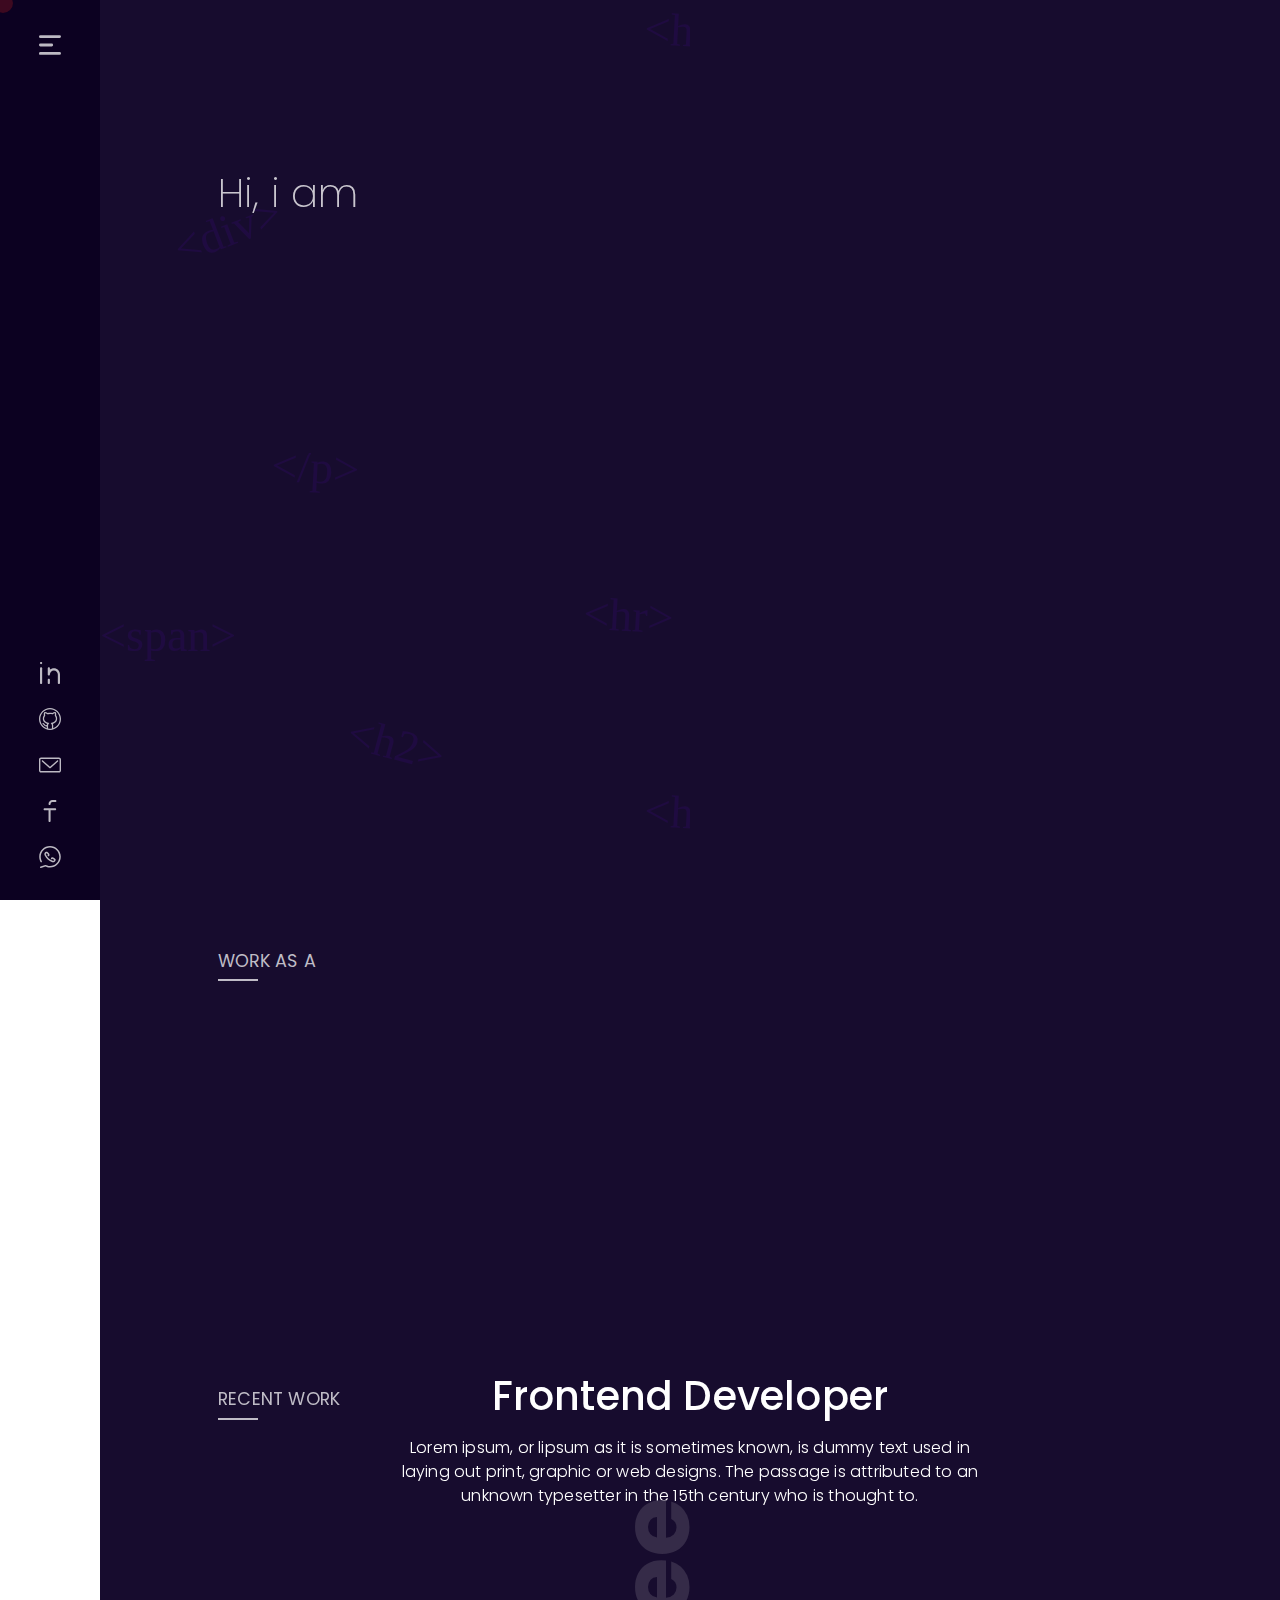
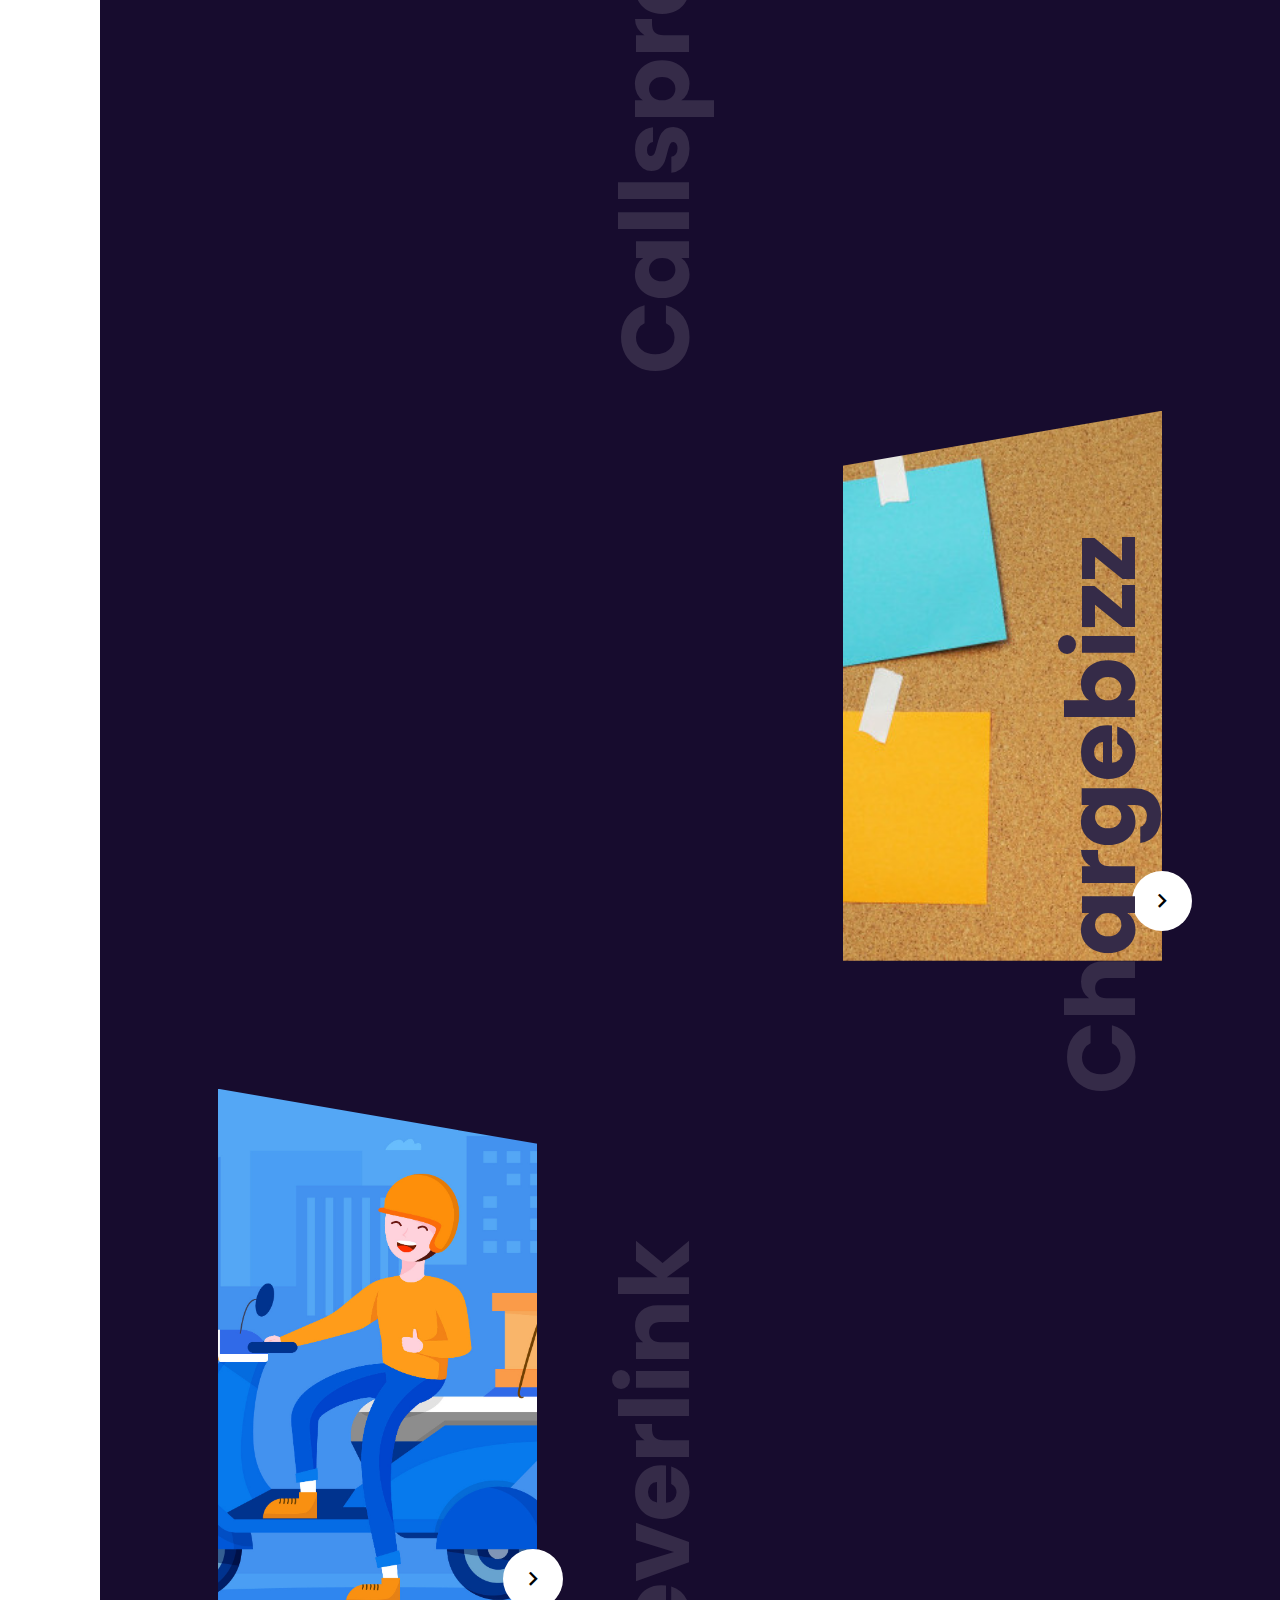
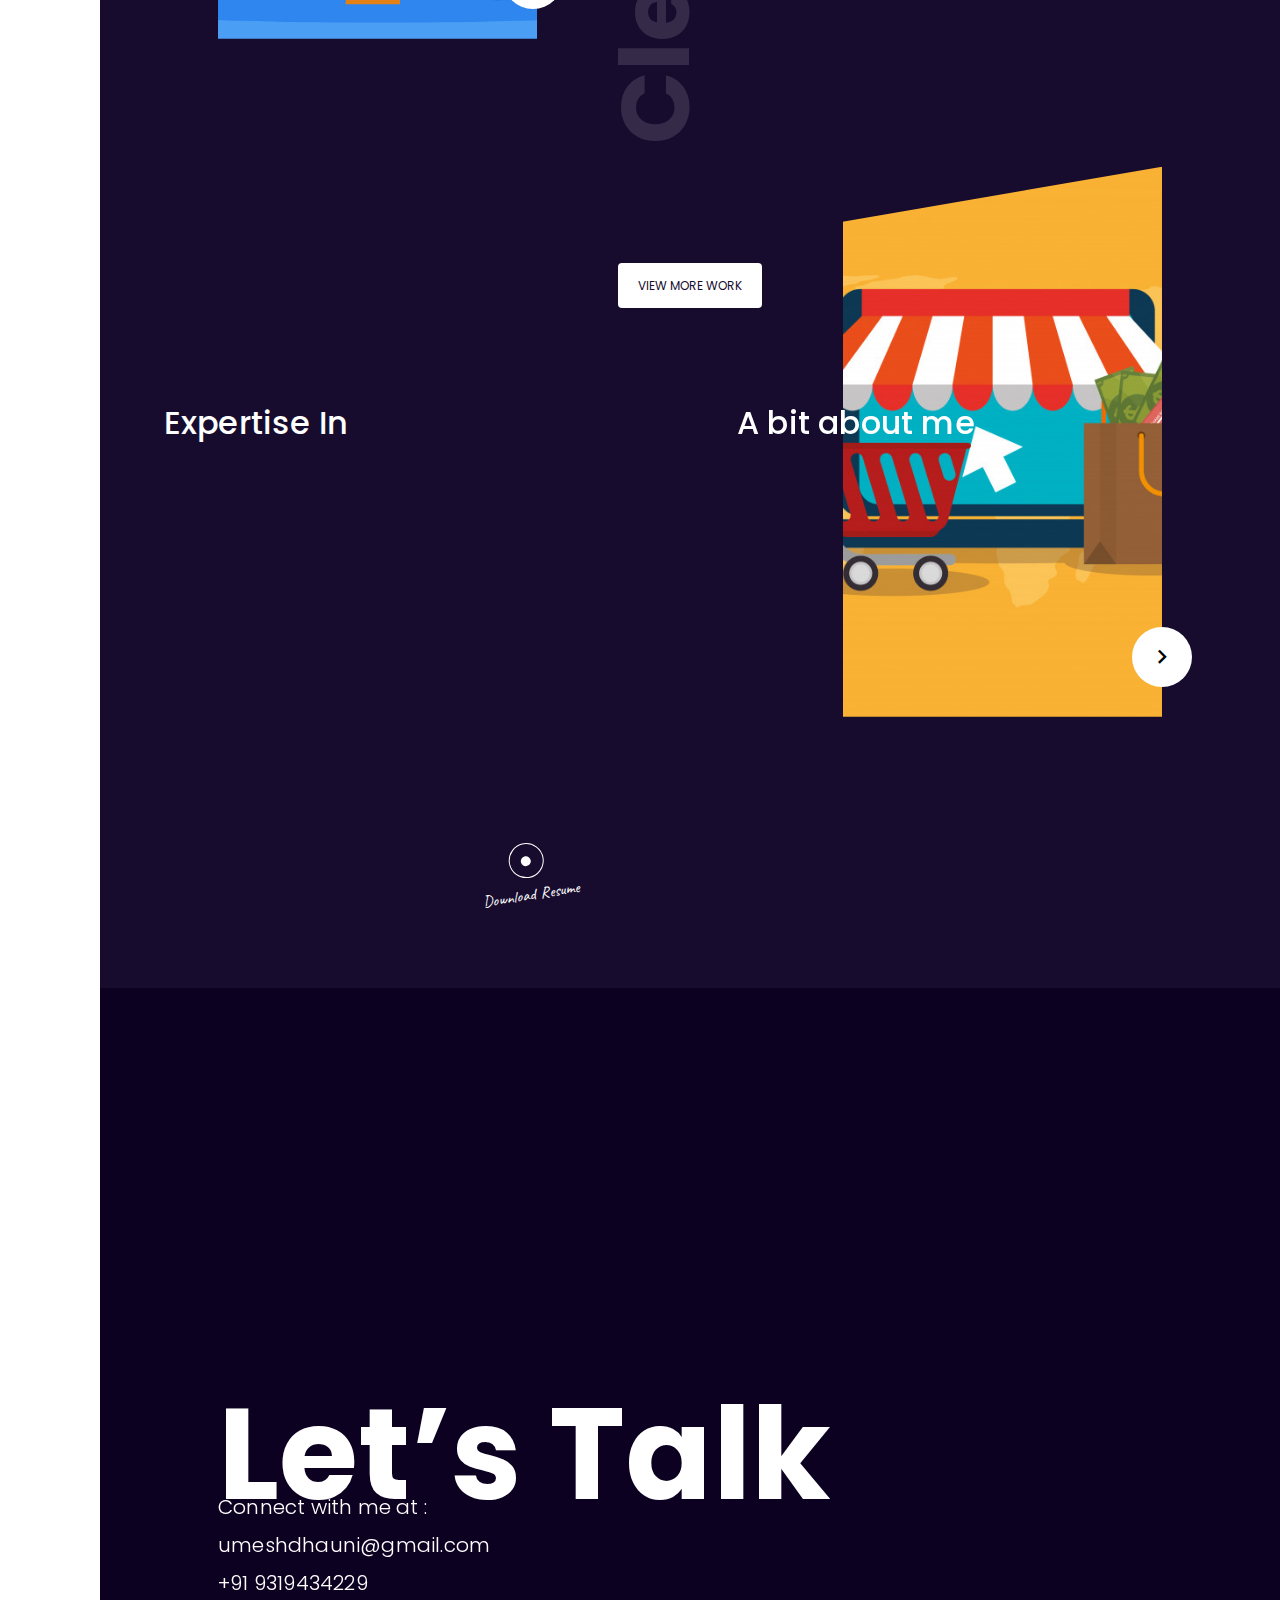
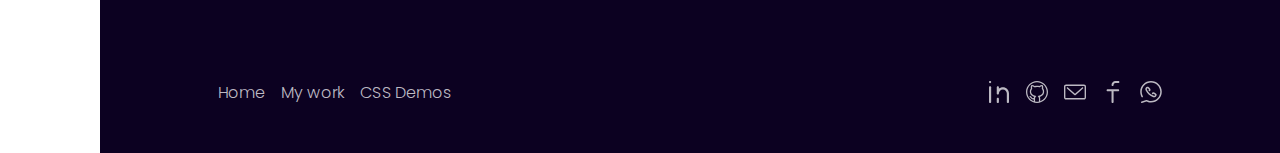
==== commit 6505c930: "on load aos" ====
--- a/index.html
+++ b/index.html
@@ -14,6 +14,6 @@
 
 <body>
   <app-root></app-root>
-<script src="runtime-es2015.cdfb0ddb511f65fdc0a0.js" type="module"></script><script src="runtime-es5.cdfb0ddb511f65fdc0a0.js" nomodule defer></script><script src="polyfills-es5.44547b4d4a23c72d0f9c.js" nomodule defer></script><script src="polyfills-es2015.ffa9bb4e015925544f91.js" type="module"></script><script src="main-es2015.34c0103af5cb867b675c.js" type="module"></script><script src="main-es5.34c0103af5cb867b675c.js" nomodule defer></script></body>
+<script src="runtime-es2015.cdfb0ddb511f65fdc0a0.js" type="module"></script><script src="runtime-es5.cdfb0ddb511f65fdc0a0.js" nomodule defer></script><script src="polyfills-es5.44547b4d4a23c72d0f9c.js" nomodule defer></script><script src="polyfills-es2015.ffa9bb4e015925544f91.js" type="module"></script><script src="main-es2015.84dc54f63b1ba5531647.js" type="module"></script><script src="main-es5.84dc54f63b1ba5531647.js" nomodule defer></script></body>
 
 </html>
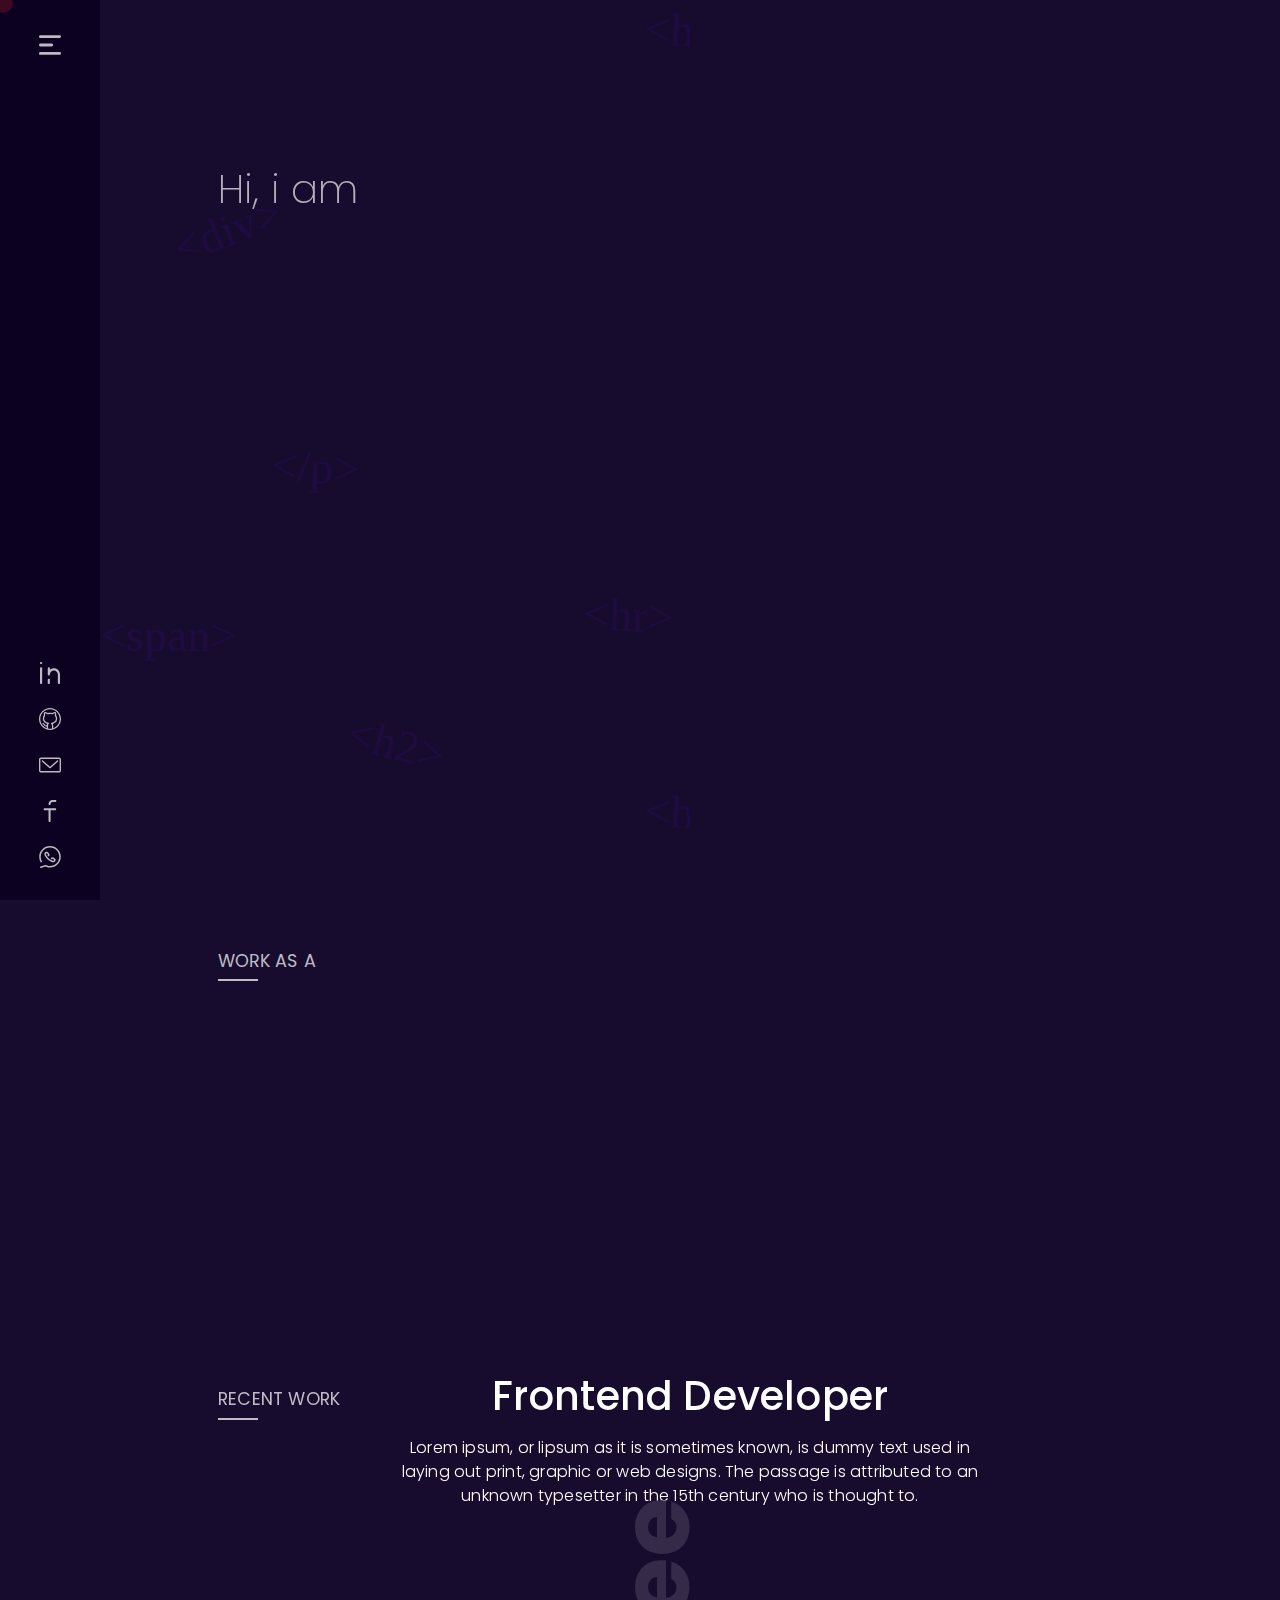
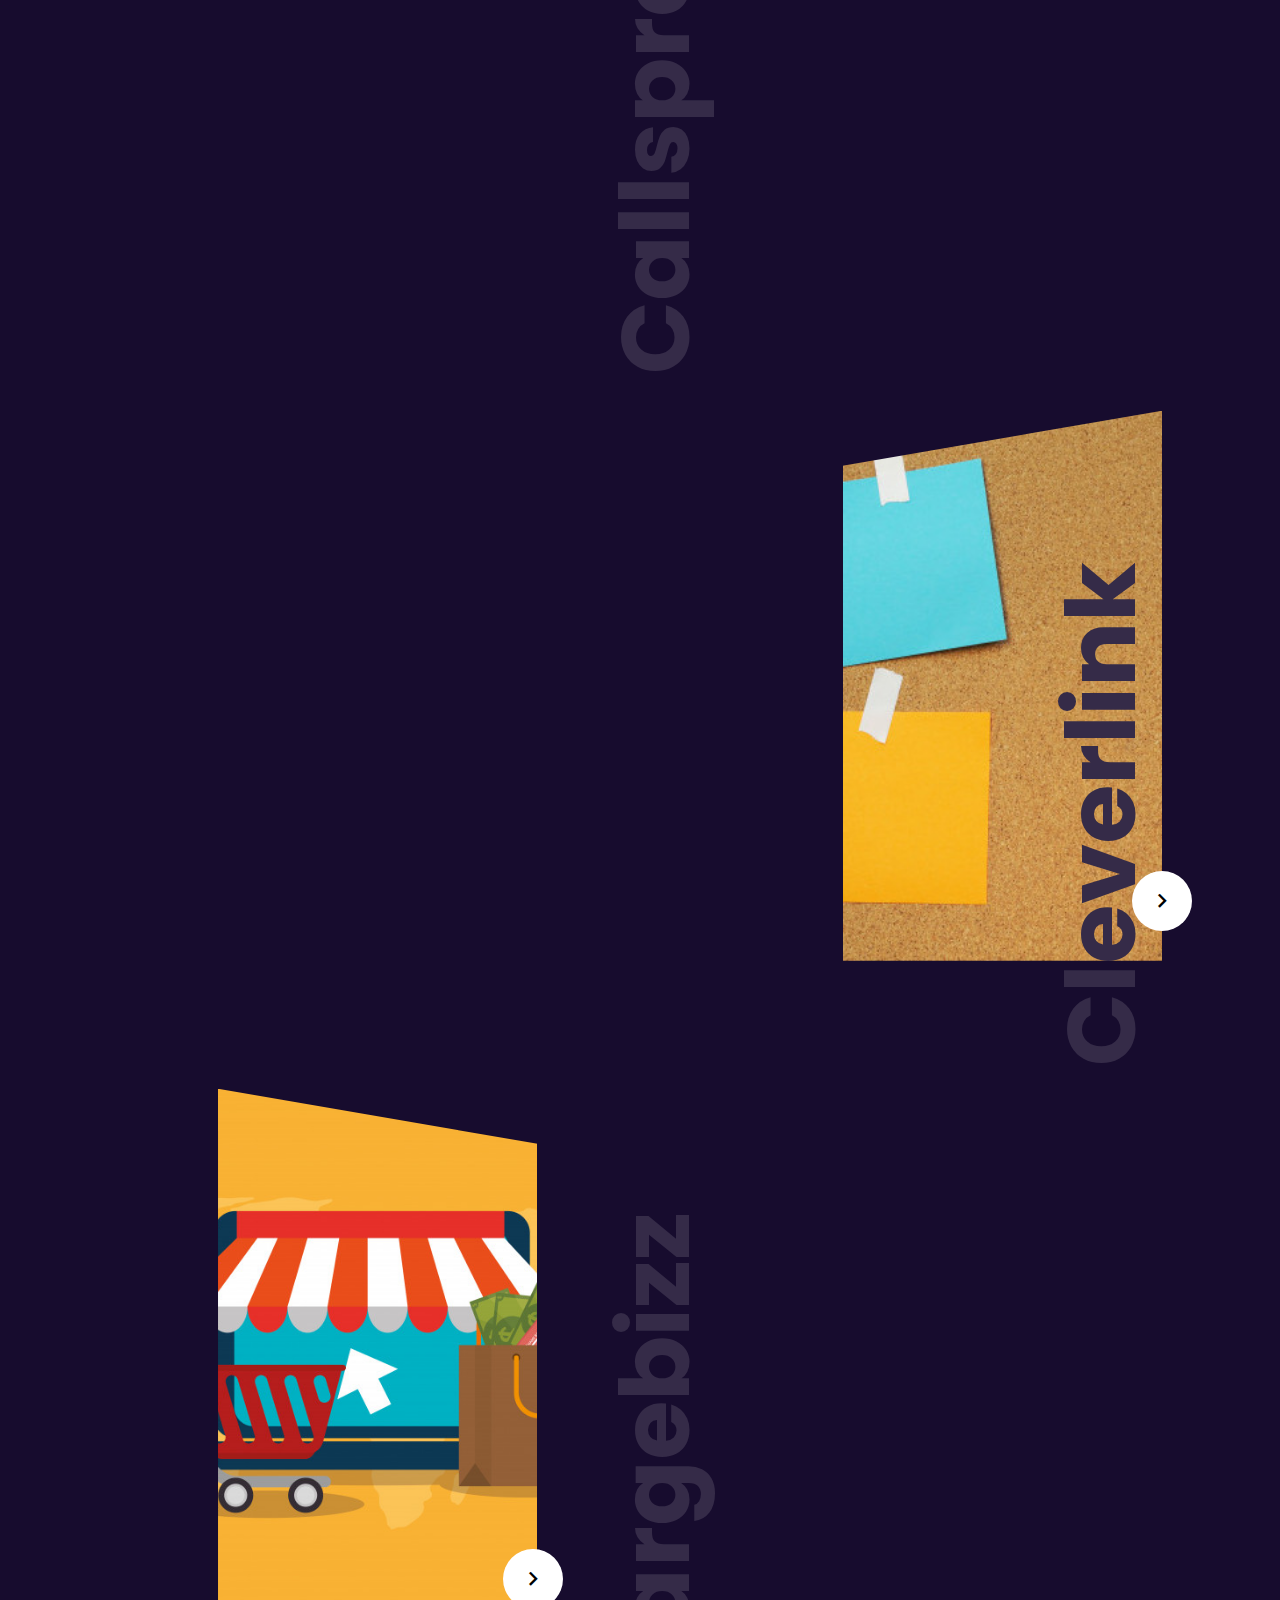
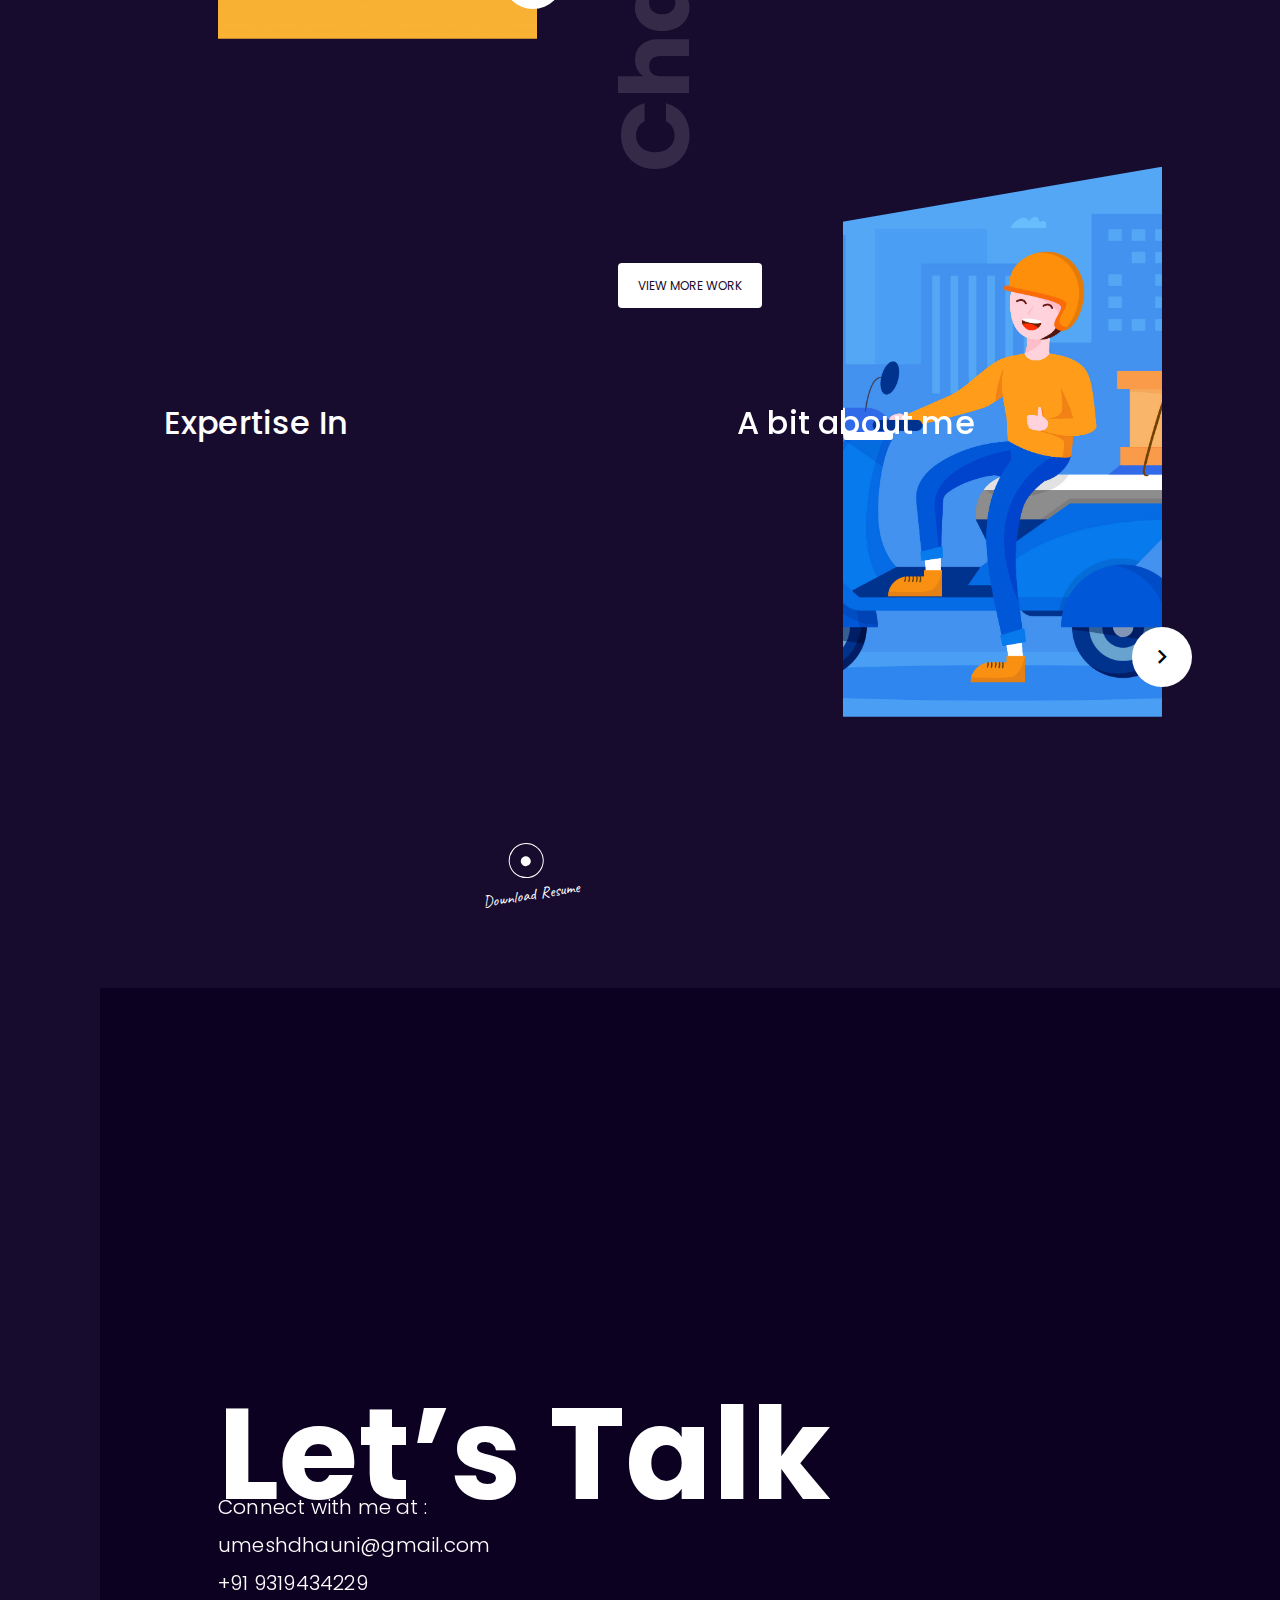
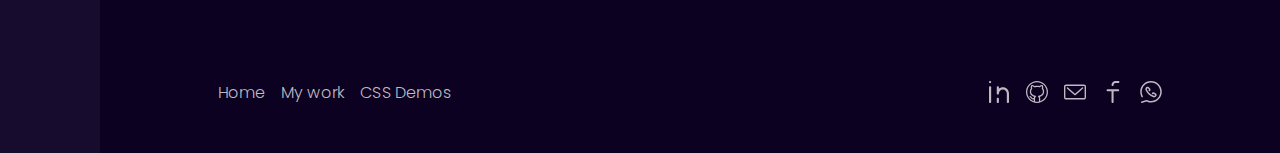
==== commit 0e5a7e83: "media queries" ====
--- a/index.html
+++ b/index.html
@@ -10,10 +10,10 @@
   <link href="https://fonts.googleapis.com/icon?family=Material+Icons" rel="stylesheet">
   <link rel="stylesheet" href="https://unpkg.com/aos@next/dist/aos.css" />
 
-<link rel="stylesheet" href="styles.5cc02274bab1cd185370.css"></head>
+<link rel="stylesheet" href="styles.62d72d66e495cc56194a.css"></head>
 
 <body>
   <app-root></app-root>
-<script src="runtime-es2015.cdfb0ddb511f65fdc0a0.js" type="module"></script><script src="runtime-es5.cdfb0ddb511f65fdc0a0.js" nomodule defer></script><script src="polyfills-es5.44547b4d4a23c72d0f9c.js" nomodule defer></script><script src="polyfills-es2015.ffa9bb4e015925544f91.js" type="module"></script><script src="main-es2015.84dc54f63b1ba5531647.js" type="module"></script><script src="main-es5.84dc54f63b1ba5531647.js" nomodule defer></script></body>
+<script src="runtime-es2015.cdfb0ddb511f65fdc0a0.js" type="module"></script><script src="runtime-es5.cdfb0ddb511f65fdc0a0.js" nomodule defer></script><script src="polyfills-es5.44547b4d4a23c72d0f9c.js" nomodule defer></script><script src="polyfills-es2015.ffa9bb4e015925544f91.js" type="module"></script><script src="main-es2015.adba61209d24dfb46aab.js" type="module"></script><script src="main-es5.adba61209d24dfb46aab.js" nomodule defer></script></body>
 
 </html>
--- a/styles.62d72d66e495cc56194a.css
+++ b/styles.62d72d66e495cc56194a.css
@@ -0,0 +1 @@
+@charset "UTF-8";@import url(https://fonts.googleapis.com/css?family=Poppins:100,300,400,500,600,700,800,900);@font-face{font-family:caveat;src:url(Caveat-VariableFont_wght.af4e1044825ff6b9b24c.ttf)}@font-face{font-family:asterik;src:url(Asterik.cba4da62c811b4c34d55.ttf)}body,html{font-family:Poppins,sans-serif;margin:0;letter-spacing:.2px;height:100%}h1,h2,h3,h4,h5,h6,p{margin-bottom:0!important}.b,b{font-weight:500}.mb{font-weight:600}.xb{font-weight:800}.primary{color:#170c2e!important}.flex{display:flex}.flex-align{display:flex!important;align-items:center}.flex-justify{display:flex;justify-content:space-between}.flex-justify-align{display:flex;justify-content:space-between;align-items:center}.flex-center{display:flex;align-items:center;justify-content:center}.flex-right{display:flex;justify-content:flex-end}.flex-end{display:flex;align-items:flex-end}.cursor{cursor:pointer}:focus,button:focus{outline:0!important}.btn:focus{box-shadow:none!important}.btn{display:flex!important;align-items:center!important;justify-content:center!important;min-width:80px;text-transform:uppercase;font-size:12px!important;padding:.8rem 1.2rem!important}.primary-btn{background-color:#170c2e!important;color:#fff!important}.white-btn{background-color:#fff!important;color:#170c2e!important}.btn-radius{border-radius:30px!important}.pd{padding:1.3rem!important}.fh{height:100%}.fw{width:100%!important}.wrap{flex-wrap:wrap}.nrow{width:100%;margin:0!important}.main-pd{padding:2rem 6rem}.code-text{font-family:caveat;white-space:break-spaces;color:#4c4a50;background-color:#fff;width:-webkit-fit-content;width:-moz-fit-content;width:fit-content;border-radius:10px;padding:.5rem 2rem;transform:rotate(13deg);position:relative;left:25%;box-shadow:0 0 4px #e0e0e0}.cursive{font-family:caveat}.click-here{transform:rotate(-9deg);position:absolute;right:40px;top:50px}.click-here .click-circle{height:35px;width:35px;border-radius:100%;border:1px solid #170c2e;display:flex;align-items:center;justify-content:center}.click-here .click-circle .inner-circle{width:10px;height:10px;background-color:#170c2e;border-radius:100%}.click-here p{margin-top:5px}.black-click{position:initial;width:-webkit-fit-content;width:-moz-fit-content;width:fit-content}.black-click .click-div{display:flex;justify-content:center;flex-direction:column;align-items:center}.black-click .click-circle{border-color:#170c2e}.black-click .click-circle .inner-circle{background-color:#170c2e}.vertical-padding{padding:3rem 10%}.shadow-btn{box-shadow:0 3px 6px #00000024}.sidebar-open .sidebar-div{border-right:1px solid #49415952}@-webkit-keyframes fade{0%{opacity:0}100%{opacity:1}}@keyframes fade{0%{opacity:0}100%{opacity:1}}.cursor-follower{position:absolute;background:rgba(177,30,30,.3);width:20px;height:20px;border-radius:100%;z-index:10000;transform:translate(5px,5px);-webkit-user-select:none;-moz-user-select:none;-ms-user-select:none;user-select:none;pointer-events:none;transition:.2s ease-in-out trasform,.2s ease-in-out opacity;top:0}.cursor-follower.active{opacity:.7;transform:scale(3)}.cursor-follower.hovered{opacity:.08}.typewriter h3{overflow:hidden;white-space:nowrap;margin:0 auto;letter-spacing:.05em;opacity:0;-webkit-animation:2.5s steps(30,end) forwards typing;animation:2.5s steps(30,end) forwards typing;-webkit-animation-delay:2.5s;animation-delay:2.5s}@-webkit-keyframes typing{from{width:0;opacity:1}to{width:100%;opacity:1}}@keyframes typing{from{width:0;opacity:1}to{width:100%;opacity:1}}[data-aos=lets-talk]{opacity:0;margin-left:100px}[data-aos=lets-talk].aos-animate{opacity:1;margin-left:0}[data-aos=from-left]{opacity:0;margin-left:-40px}[data-aos=from-left].aos-animate{opacity:1;margin-left:0}[data-aos=from-right]{opacity:0;margin-left:40px}[data-aos=from-right].aos-animate{opacity:1;margin-left:0}[data-aos=expertise-from]{opacity:0;width:0}[data-aos=expertise-from].aos-animate{opacity:1;width:100%}[data-aos=to-scale]{opacity:0;transform:scale(.5)}[data-aos=to-scale].aos-animate{opacity:1;transform:scale(1)}.cursor-follower.play-arrow{display:flex;align-items:center;justify-content:center;background-color:#fff;opacity:.8;cursor:pointer}.cursor-follower.play-arrow .material-icons{font-size:11px;color:#000;display:block!important}.cursor-follower .material-icons{display:none}@media only screen and (max-width:767px){h1{font-size:2rem}h3{font-size:1.5rem}.home-page .hero-part{padding-top:6rem!important;text-align:center}.home-page .hero-part .name{padding:0!important}.home-page .hero-part .name .first-name,.home-page .hero-part .name .last-name{font-size:17vw!important}.home-page .hero-part .name .last-name-wrapper{text-align:center!important}.home-page .hero-part .name .role{margin-top:1.5rem;width:100%!important;left:0!important;justify-content:center;text-align:center}.home-page .absolute-div .transparent{display:none}.home-page .dark-background{width:100%!important}.home-page .name .role .arrow-div{display:none}.home-page .name .role .role-name{margin-left:0!important;margin-top:.5rem;font-size:1.3rem}.home-page .my-work .single-project .project-content{padding-right:0!important}.home-page .my-work .single-project .absolute-text{font-size:5rem!important}.home-page .my-work .single-project .image-outer{margin-left:0!important;margin-top:3rem}.home-page .my-work .right-position .image-outer{margin-right:0!important}.home-page .expertise-in{padding:3rem 10%!important}.home-page .expertise-in .expertise-div{padding-right:5%}.home-page .expertise-in .expertise-div .expertise-title{padding-left:0!important}.home-page .expertise-in .expertise-div .expertise-box{border-radius:10px!important}.home-page .expertise-in .bit-about{margin-top:3rem}.home-page .expertise-in .bit-about .about-me-box{margin-top:2rem}.home-page .expertise-in .click-here{right:15px!important}.home-page .footer .lets-talk{font-size:6rem}.home-page .footer .connect{font-size:16px}.home-page .footer .absolute-text h1{font-size:16rem;line-height:12rem}.projects-page .heading-part .para{padding-left:0!important;margin-top:.5rem}.projects-page .single-project .title h1{font-size:13vw!important}.demo-page .heading-part .para{padding-left:0!important;margin-top:.5rem}.demo-page .first-col{padding-top:0!important}.project-details .tag-div .tags{margin-bottom:10px}.project-details .images .img{margin-bottom:1.5rem}}@media only screen and (max-width:500px){.cursor-follower{display:none!important}.sidebar-open .sidebar{display:block!important}.sidebar-container .sidebar{width:100%;display:none}.sidebar-container .sidebar .sidebar-div{border-right:none!important;position:fixed;bottom:0;width:100%;height:65px;padding:0 3rem;display:flex;align-items:center;border-top:1px solid #49415952}.sidebar-container .sidebar .sidebar-div .menu{display:none}.sidebar-container .sidebar .sidebar-div .social-links{height:100%;width:100%;flex-direction:row!important;justify-content:center;align-items:center}.sidebar-container .sidebar .sidebar-div .social-links .link-text{margin-top:0!important;margin-left:10px;margin-right:10px}.sidebar-container .sidebar-content{margin-left:0!important;width:100%!important}.sidebar-container .sidebar-content .small-screen-menu{display:block!important}.sidebar-container .sidebar-content .hero-part{min-height:70vh!important}.sidebar-container .sidebar-content .my-work .single-project{margin-bottom:5rem!important}.sidebar-container .sidebar-content .my-work .single-project .project-content .text{padding-right:0!important}.sidebar-container .sidebar-content .my-work .single-project .project-content .absolute-text{display:none!important}.sidebar-container .sidebar-content .my-work .single-project .project-content .images div{width:90px!important;height:90px!important}.sidebar-container .sidebar-content .my-work .single-project .img-div{min-height:500px!important}.sidebar-container .sidebar-content .my-work .single-project .arrow-div{width:50px!important;height:50px!important;right:-9px!important}.sidebar-container .sidebar-content .expertise-in .about-me-box .colored-box{width:50px!important;height:50px!important;min-width:50px!important}.sidebar-container .sidebar-content .expertise-in .about-me-box .year{margin-left:70px;margin-top:5px}.sidebar-container .sidebar-content .links{margin-top:2rem}.sidebar-container .sidebar-content .social-links{margin-top:1rem}.projects-page .single-project .navigate-arrow-div{display:flex!important;width:50px!important;height:50px!important;right:-20px!important}.project-card{overflow:initial!important}.project-card .hover-circle{display:none}.project-card .navigate-arrow-div{display:flex!important;width:50px!important;height:50px!important;right:-20px!important}.project-card:hover .project-details h5,.project-card:hover .project-details p{color:#000!important}}.navigate-arrow-div{display:none!important;position:absolute;z-index:1;width:60px;height:60px;border-radius:100%;background-color:#fff;bottom:30px;right:-15px;display:flex;align-items:center;justify-content:center;cursor:pointer;transition:.2s}.navigate-arrow-div .material-icons{color:#000;font-size:28px}:root{--blue:#007bff;--indigo:#6610f2;--purple:#6f42c1;--pink:#e83e8c;--red:#dc3545;--orange:#fd7e14;--yellow:#ffc107;--green:#28a745;--teal:#20c997;--cyan:#17a2b8;--white:#fff;--gray:#6c757d;--gray-dark:#343a40;--primary:#007bff;--secondary:#6c757d;--success:#28a745;--info:#17a2b8;--warning:#ffc107;--danger:#dc3545;--light:#f8f9fa;--dark:#343a40;--breakpoint-xs:0;--breakpoint-sm:576px;--breakpoint-md:768px;--breakpoint-lg:992px;--breakpoint-xl:1200px;--font-family-sans-serif:-apple-system,BlinkMacSystemFont,"Segoe UI",Roboto,"Helvetica Neue",Arial,"Noto Sans",sans-serif,"Apple Color Emoji","Segoe UI Emoji","Segoe UI Symbol","Noto Color Emoji";--font-family-monospace:SFMono-Regular,Menlo,Monaco,Consolas,"Liberation Mono","Courier New",monospace}*,::after,::before{box-sizing:border-box}html{font-family:sans-serif;line-height:1.15;-webkit-text-size-adjust:100%;-webkit-tap-highlight-color:transparent}article,aside,figcaption,figure,footer,header,hgroup,main,nav,section{display:block}body{background-color:#170c2e;margin:0;font-weight:300;line-height:1.5;color:#212529;text-align:left}[tabindex="-1"]:focus{outline:0!important}h1,h2,h3,h4,h5,h6{margin-top:0}dl,ol,p,ul{margin-top:0;margin-bottom:1rem}abbr[data-original-title],abbr[title]{text-decoration:underline;-webkit-text-decoration:underline dotted;text-decoration:underline dotted;cursor:help;border-bottom:0;-webkit-text-decoration-skip-ink:none;text-decoration-skip-ink:none}address{margin-bottom:1rem;font-style:normal;line-height:inherit}ol ol,ol ul,ul ol,ul ul{margin-bottom:0}dt{font-weight:700}dd{margin-bottom:.5rem;margin-left:0}blockquote,figure{margin:0 0 1rem}b,strong{font-weight:bolder}sub,sup{position:relative;font-size:75%;line-height:0;vertical-align:baseline}sub{bottom:-.25em}sup{top:-.5em}a{color:#007bff!important;text-decoration:none;background-color:transparent}a:hover{color:#0056b3;text-decoration:underline}a:not([href]):not([tabindex]),a:not([href]):not([tabindex]):focus,a:not([href]):not([tabindex]):hover{color:inherit;text-decoration:none}a:not([href]):not([tabindex]):focus{outline:0}code,kbd,pre,samp{font-family:SFMono-Regular,Menlo,Monaco,Consolas,"Liberation Mono","Courier New",monospace;font-size:1em}pre{margin-top:0;margin-bottom:1rem;overflow:auto}img{vertical-align:middle;border-style:none}svg{overflow:hidden;vertical-align:middle}table{border-collapse:collapse}caption{padding-top:.75rem;padding-bottom:.75rem;color:#6c757d;text-align:left;caption-side:bottom}th{text-align:inherit}label{display:inline-block;margin-bottom:.5rem}button{border-radius:0}button:focus{outline:dotted 1px;outline:-webkit-focus-ring-color auto 5px}button,input,optgroup,select,textarea{margin:0;font-family:inherit;font-size:inherit;line-height:inherit}button,input{overflow:visible}button,select{text-transform:none}select{word-wrap:normal}[type=button],[type=reset],[type=submit],button{-webkit-appearance:button}[type=button]:not(:disabled),[type=reset]:not(:disabled),[type=submit]:not(:disabled),button:not(:disabled){cursor:pointer}[type=button]::-moz-focus-inner,[type=reset]::-moz-focus-inner,[type=submit]::-moz-focus-inner,button::-moz-focus-inner{padding:0;border-style:none}input[type=checkbox],input[type=radio]{box-sizing:border-box;padding:0}input[type=date],input[type=datetime-local],input[type=month],input[type=time]{-webkit-appearance:listbox}textarea{overflow:auto;resize:vertical}fieldset{min-width:0;padding:0;margin:0;border:0}legend{display:block;width:100%;max-width:100%;padding:0;margin-bottom:.5rem;font-size:1.5rem;line-height:inherit;color:inherit;white-space:normal}progress{vertical-align:baseline}[type=number]::-webkit-inner-spin-button,[type=number]::-webkit-outer-spin-button{height:auto}[type=search]{outline-offset:-2px;-webkit-appearance:none}[type=search]::-webkit-search-decoration{-webkit-appearance:none}::-webkit-file-upload-button{font:inherit;-webkit-appearance:button}output{display:inline-block}summary{display:list-item;cursor:pointer}template{display:none}[hidden]{display:none!important}.h1,.h2,.h3,.h4,.h5,.h6,h1,h2,h3,h4,h5,h6{margin-bottom:.5rem;font-weight:500;line-height:1.2}.h1,h1{font-size:2.5rem}.h2,h2{font-size:2rem}.h3,h3{font-size:1.75rem}.h4,h4{font-size:1.5rem}.h5,h5{font-size:1.25rem}.h6,h6{font-size:1rem}.lead{font-size:1.25rem;font-weight:300}.display-1{font-size:6rem;font-weight:300;line-height:1.2}.display-2{font-size:5.5rem;font-weight:300;line-height:1.2}.display-3{font-size:4.5rem;font-weight:300;line-height:1.2}.display-4{font-size:3.5rem;font-weight:300;line-height:1.2}hr{box-sizing:content-box;height:0;overflow:visible;margin-top:1rem;margin-bottom:1rem;border:0;border-top:1px solid #707070}.small,small{font-size:80%}.mark,mark{padding:.2em;background-color:#fcf8e3}.list-inline,.list-unstyled{padding-left:0;list-style:none}.list-inline-item{display:inline-block}.list-inline-item:not(:last-child){margin-right:.5rem}.initialism{font-size:90%;text-transform:uppercase}.blockquote{margin-bottom:1rem;font-size:1.25rem}.blockquote-footer{display:block;font-size:80%;color:#6c757d}.blockquote-footer::before{content:"— "}.img-fluid{max-width:100%;height:auto}.img-thumbnail{padding:.25rem;background-color:#fff;border:1px solid #dee2e6;border-radius:.25rem;max-width:100%;height:auto}.figure{display:inline-block}.figure-img{margin-bottom:.5rem;line-height:1}.figure-caption{font-size:90%;color:#6c757d}code{font-size:87.5%;color:#e83e8c;word-break:break-word}a>code{color:inherit}kbd{padding:.2rem .4rem;font-size:87.5%;color:#fff;background-color:#212529;border-radius:.2rem}kbd kbd{padding:0;font-size:100%;font-weight:700}pre{display:block;font-size:87.5%;color:#212529}pre code{font-size:inherit;color:inherit;word-break:normal}.pre-scrollable{max-height:340px;overflow-y:scroll}.container{width:100%;padding-right:15px;padding-left:15px;margin-right:auto;margin-left:auto}@media (min-width:576px){.container{max-width:540px}}@media (min-width:768px){.container{max-width:720px}}@media (min-width:992px){.container{max-width:960px}}@media (min-width:1200px){.container{max-width:1140px}}.container-fluid{width:100%;padding-right:15px;padding-left:15px;margin-right:auto;margin-left:auto}.row{display:flex;flex-wrap:wrap;margin-right:-15px;margin-left:-15px}.no-gutters{margin-right:0;margin-left:0}.no-gutters>.col,.no-gutters>[class*=col-]{padding-right:0;padding-left:0}.col,.col-1,.col-10,.col-11,.col-12,.col-2,.col-3,.col-4,.col-5,.col-6,.col-7,.col-8,.col-9,.col-auto,.col-lg,.col-lg-1,.col-lg-10,.col-lg-11,.col-lg-12,.col-lg-2,.col-lg-3,.col-lg-4,.col-lg-5,.col-lg-6,.col-lg-7,.col-lg-8,.col-lg-9,.col-lg-auto,.col-md,.col-md-1,.col-md-10,.col-md-11,.col-md-12,.col-md-2,.col-md-3,.col-md-4,.col-md-5,.col-md-6,.col-md-7,.col-md-8,.col-md-9,.col-md-auto,.col-sm,.col-sm-1,.col-sm-10,.col-sm-11,.col-sm-12,.col-sm-2,.col-sm-3,.col-sm-4,.col-sm-5,.col-sm-6,.col-sm-7,.col-sm-8,.col-sm-9,.col-sm-auto,.col-xl,.col-xl-1,.col-xl-10,.col-xl-11,.col-xl-12,.col-xl-2,.col-xl-3,.col-xl-4,.col-xl-5,.col-xl-6,.col-xl-7,.col-xl-8,.col-xl-9,.col-xl-auto,.col-xs,.col-xs-1,.col-xs-10,.col-xs-11,.col-xs-12,.col-xs-2,.col-xs-3,.col-xs-4,.col-xs-5,.col-xs-6,.col-xs-7,.col-xs-8,.col-xs-9,.col-xs-auto{position:relative;width:100%;padding-right:15px;padding-left:15px}.col{flex-basis:0;flex-grow:1;max-width:100%}.col-auto{flex:0 0 auto;width:auto;max-width:100%}.col-1{flex:0 0 8.333333%;max-width:8.333333%}.col-2{flex:0 0 16.666667%;max-width:16.666667%}.col-3{flex:0 0 25%;max-width:25%}.col-4{flex:0 0 33.333333%;max-width:33.333333%}.col-5{flex:0 0 41.666667%;max-width:41.666667%}.col-6{flex:0 0 50%;max-width:50%}.col-7{flex:0 0 58.333333%;max-width:58.333333%}.col-8{flex:0 0 66.666667%;max-width:66.666667%}.col-9{flex:0 0 75%;max-width:75%}.col-10{flex:0 0 83.333333%;max-width:83.333333%}.col-11{flex:0 0 91.666667%;max-width:91.666667%}.col-12{flex:0 0 100%;max-width:100%}.order-first{order:-1}.order-last{order:13}.order-0{order:0}.order-1{order:1}.order-2{order:2}.order-3{order:3}.order-4{order:4}.order-5{order:5}.order-6{order:6}.order-7{order:7}.order-8{order:8}.order-9{order:9}.order-10{order:10}.order-11{order:11}.order-12{order:12}.offset-1{margin-left:8.333333%}.offset-2{margin-left:16.666667%}.offset-3{margin-left:25%}.offset-4{margin-left:33.333333%}.offset-5{margin-left:41.666667%}.offset-6{margin-left:50%}.offset-7{margin-left:58.333333%}.offset-8{margin-left:66.666667%}.offset-9{margin-left:75%}.offset-10{margin-left:83.333333%}.offset-11{margin-left:91.666667%}@media (max-width:400px){.col-xs{flex-basis:0;flex-grow:1;max-width:100%}.col-xs-auto{flex:0 0 auto;width:auto;max-width:100%}.col-xs-1{flex:0 0 8.333333%;max-width:8.333333%}.col-xs-2{flex:0 0 16.666667%;max-width:16.666667%}.col-xs-3{flex:0 0 25%;max-width:25%}.col-xs-4{flex:0 0 33.333333%;max-width:33.333333%}.col-xs-5{flex:0 0 41.666667%;max-width:41.666667%}.col-xs-6{flex:0 0 50%;max-width:50%}.col-xs-7{flex:0 0 58.333333%;max-width:58.333333%}.col-xs-8{flex:0 0 66.666667%;max-width:66.666667%}.col-xs-9{flex:0 0 75%;max-width:75%}.col-xs-10{flex:0 0 83.333333%;max-width:83.333333%}.col-xs-11{flex:0 0 91.666667%;max-width:91.666667%}.col-xs-12{flex:0 0 100%;max-width:100%}}@media (min-width:576px){.col-sm{flex-basis:0;flex-grow:1;max-width:100%}.col-sm-auto{flex:0 0 auto;width:auto;max-width:100%}.col-sm-1{flex:0 0 8.333333%;max-width:8.333333%}.col-sm-2{flex:0 0 16.666667%;max-width:16.666667%}.col-sm-3{flex:0 0 25%;max-width:25%}.col-sm-4{flex:0 0 33.333333%;max-width:33.333333%}.col-sm-5{flex:0 0 41.666667%;max-width:41.666667%}.col-sm-6{flex:0 0 50%;max-width:50%}.col-sm-7{flex:0 0 58.333333%;max-width:58.333333%}.col-sm-8{flex:0 0 66.666667%;max-width:66.666667%}.col-sm-9{flex:0 0 75%;max-width:75%}.col-sm-10{flex:0 0 83.333333%;max-width:83.333333%}.col-sm-11{flex:0 0 91.666667%;max-width:91.666667%}.col-sm-12{flex:0 0 100%;max-width:100%}.order-sm-first{order:-1}.order-sm-last{order:13}.order-sm-0{order:0}.order-sm-1{order:1}.order-sm-2{order:2}.order-sm-3{order:3}.order-sm-4{order:4}.order-sm-5{order:5}.order-sm-6{order:6}.order-sm-7{order:7}.order-sm-8{order:8}.order-sm-9{order:9}.order-sm-10{order:10}.order-sm-11{order:11}.order-sm-12{order:12}.offset-sm-0{margin-left:0}.offset-sm-1{margin-left:8.333333%}.offset-sm-2{margin-left:16.666667%}.offset-sm-3{margin-left:25%}.offset-sm-4{margin-left:33.333333%}.offset-sm-5{margin-left:41.666667%}.offset-sm-6{margin-left:50%}.offset-sm-7{margin-left:58.333333%}.offset-sm-8{margin-left:66.666667%}.offset-sm-9{margin-left:75%}.offset-sm-10{margin-left:83.333333%}.offset-sm-11{margin-left:91.666667%}}@media (min-width:768px){.col-md{flex-basis:0;flex-grow:1;max-width:100%}.col-md-auto{flex:0 0 auto;width:auto;max-width:100%}.col-md-1{flex:0 0 8.333333%;max-width:8.333333%}.col-md-2{flex:0 0 16.666667%;max-width:16.666667%}.col-md-3{flex:0 0 25%;max-width:25%}.col-md-4{flex:0 0 33.333333%;max-width:33.333333%}.col-md-5{flex:0 0 41.666667%;max-width:41.666667%}.col-md-6{flex:0 0 50%;max-width:50%}.col-md-7{flex:0 0 58.333333%;max-width:58.333333%}.col-md-8{flex:0 0 66.666667%;max-width:66.666667%}.col-md-9{flex:0 0 75%;max-width:75%}.col-md-10{flex:0 0 83.333333%;max-width:83.333333%}.col-md-11{flex:0 0 91.666667%;max-width:91.666667%}.col-md-12{flex:0 0 100%;max-width:100%}.order-md-first{order:-1}.order-md-last{order:13}.order-md-0{order:0}.order-md-1{order:1}.order-md-2{order:2}.order-md-3{order:3}.order-md-4{order:4}.order-md-5{order:5}.order-md-6{order:6}.order-md-7{order:7}.order-md-8{order:8}.order-md-9{order:9}.order-md-10{order:10}.order-md-11{order:11}.order-md-12{order:12}.offset-md-0{margin-left:0}.offset-md-1{margin-left:8.333333%}.offset-md-2{margin-left:16.666667%}.offset-md-3{margin-left:25%}.offset-md-4{margin-left:33.333333%}.offset-md-5{margin-left:41.666667%}.offset-md-6{margin-left:50%}.offset-md-7{margin-left:58.333333%}.offset-md-8{margin-left:66.666667%}.offset-md-9{margin-left:75%}.offset-md-10{margin-left:83.333333%}.offset-md-11{margin-left:91.666667%}}@media (min-width:992px){.col-lg{flex-basis:0;flex-grow:1;max-width:100%}.col-lg-auto{flex:0 0 auto;width:auto;max-width:100%}.col-lg-1{flex:0 0 8.333333%;max-width:8.333333%}.col-lg-2{flex:0 0 16.666667%;max-width:16.666667%}.col-lg-3{flex:0 0 25%;max-width:25%}.col-lg-4{flex:0 0 33.333333%;max-width:33.333333%}.col-lg-5{flex:0 0 41.666667%;max-width:41.666667%}.col-lg-6{flex:0 0 50%;max-width:50%}.col-lg-7{flex:0 0 58.333333%;max-width:58.333333%}.col-lg-8{flex:0 0 66.666667%;max-width:66.666667%}.col-lg-9{flex:0 0 75%;max-width:75%}.col-lg-10{flex:0 0 83.333333%;max-width:83.333333%}.col-lg-11{flex:0 0 91.666667%;max-width:91.666667%}.col-lg-12{flex:0 0 100%;max-width:100%}.order-lg-first{order:-1}.order-lg-last{order:13}.order-lg-0{order:0}.order-lg-1{order:1}.order-lg-2{order:2}.order-lg-3{order:3}.order-lg-4{order:4}.order-lg-5{order:5}.order-lg-6{order:6}.order-lg-7{order:7}.order-lg-8{order:8}.order-lg-9{order:9}.order-lg-10{order:10}.order-lg-11{order:11}.order-lg-12{order:12}.offset-lg-0{margin-left:0}.offset-lg-1{margin-left:8.333333%}.offset-lg-2{margin-left:16.666667%}.offset-lg-3{margin-left:25%}.offset-lg-4{margin-left:33.333333%}.offset-lg-5{margin-left:41.666667%}.offset-lg-6{margin-left:50%}.offset-lg-7{margin-left:58.333333%}.offset-lg-8{margin-left:66.666667%}.offset-lg-9{margin-left:75%}.offset-lg-10{margin-left:83.333333%}.offset-lg-11{margin-left:91.666667%}}@media (min-width:1200px){.col-xl{flex-basis:0;flex-grow:1;max-width:100%}.col-xl-auto{flex:0 0 auto;width:auto;max-width:100%}.col-xl-1{flex:0 0 8.333333%;max-width:8.333333%}.col-xl-2{flex:0 0 16.666667%;max-width:16.666667%}.col-xl-3{flex:0 0 25%;max-width:25%}.col-xl-4{flex:0 0 33.333333%;max-width:33.333333%}.col-xl-5{flex:0 0 41.666667%;max-width:41.666667%}.col-xl-6{flex:0 0 50%;max-width:50%}.col-xl-7{flex:0 0 58.333333%;max-width:58.333333%}.col-xl-8{flex:0 0 66.666667%;max-width:66.666667%}.col-xl-9{flex:0 0 75%;max-width:75%}.col-xl-10{flex:0 0 83.333333%;max-width:83.333333%}.col-xl-11{flex:0 0 91.666667%;max-width:91.666667%}.col-xl-12{flex:0 0 100%;max-width:100%}.order-xl-first{order:-1}.order-xl-last{order:13}.order-xl-0{order:0}.order-xl-1{order:1}.order-xl-2{order:2}.order-xl-3{order:3}.order-xl-4{order:4}.order-xl-5{order:5}.order-xl-6{order:6}.order-xl-7{order:7}.order-xl-8{order:8}.order-xl-9{order:9}.order-xl-10{order:10}.order-xl-11{order:11}.order-xl-12{order:12}.offset-xl-0{margin-left:0}.offset-xl-1{margin-left:8.333333%}.offset-xl-2{margin-left:16.666667%}.offset-xl-3{margin-left:25%}.offset-xl-4{margin-left:33.333333%}.offset-xl-5{margin-left:41.666667%}.offset-xl-6{margin-left:50%}.offset-xl-7{margin-left:58.333333%}.offset-xl-8{margin-left:66.666667%}.offset-xl-9{margin-left:75%}.offset-xl-10{margin-left:83.333333%}.offset-xl-11{margin-left:91.666667%}}.table{width:100%;margin-bottom:1rem;color:#212529}.table td,.table th{padding:.75rem;vertical-align:top;border-top:1px solid #dee2e6}.table thead th{vertical-align:bottom;border-bottom:2px solid #dee2e6}.table tbody+tbody{border-top:2px solid #dee2e6}.table-sm td,.table-sm th{padding:.3rem}.table-bordered,.table-bordered td,.table-bordered th{border:1px solid #dee2e6}.table-bordered thead td,.table-bordered thead th{border-bottom-width:2px}.table-borderless tbody+tbody,.table-borderless td,.table-borderless th,.table-borderless thead th{border:0}.table-striped tbody tr:nth-of-type(odd){background-color:rgba(0,0,0,.05)}.table-hover tbody tr:hover{color:#212529;background-color:rgba(0,0,0,.075)}.table-primary,.table-primary>td,.table-primary>th{background-color:#b8daff}.table-primary tbody+tbody,.table-primary td,.table-primary th,.table-primary thead th{border-color:#7abaff}.table-hover .table-primary:hover,.table-hover .table-primary:hover>td,.table-hover .table-primary:hover>th{background-color:#9fcdff}.table-secondary,.table-secondary>td,.table-secondary>th{background-color:#d6d8db}.table-secondary tbody+tbody,.table-secondary td,.table-secondary th,.table-secondary thead th{border-color:#b3b7bb}.table-hover .table-secondary:hover,.table-hover .table-secondary:hover>td,.table-hover .table-secondary:hover>th{background-color:#c8cbcf}.table-success,.table-success>td,.table-success>th{background-color:#c3e6cb}.table-success tbody+tbody,.table-success td,.table-success th,.table-success thead th{border-color:#8fd19e}.table-hover .table-success:hover,.table-hover .table-success:hover>td,.table-hover .table-success:hover>th{background-color:#b1dfbb}.table-info,.table-info>td,.table-info>th{background-color:#bee5eb}.table-info tbody+tbody,.table-info td,.table-info th,.table-info thead th{border-color:#86cfda}.table-hover .table-info:hover,.table-hover .table-info:hover>td,.table-hover .table-info:hover>th{background-color:#abdde5}.table-warning,.table-warning>td,.table-warning>th{background-color:#ffeeba}.table-warning tbody+tbody,.table-warning td,.table-warning th,.table-warning thead th{border-color:#ffdf7e}.table-hover .table-warning:hover,.table-hover .table-warning:hover>td,.table-hover .table-warning:hover>th{background-color:#ffe8a1}.table-danger,.table-danger>td,.table-danger>th{background-color:#f5c6cb}.table-danger tbody+tbody,.table-danger td,.table-danger th,.table-danger thead th{border-color:#ed969e}.table-hover .table-danger:hover,.table-hover .table-danger:hover>td,.table-hover .table-danger:hover>th{background-color:#f1b0b7}.table-light,.table-light>td,.table-light>th{background-color:#fdfdfe}.table-light tbody+tbody,.table-light td,.table-light th,.table-light thead th{border-color:#fbfcfc}.table-hover .table-light:hover,.table-hover .table-light:hover>td,.table-hover .table-light:hover>th{background-color:#ececf6}.table-dark,.table-dark>td,.table-dark>th{background-color:#c6c8ca}.table-dark tbody+tbody,.table-dark td,.table-dark th,.table-dark thead th{border-color:#95999c}.table-hover .table-dark:hover,.table-hover .table-dark:hover>td,.table-hover .table-dark:hover>th{background-color:#b9bbbe}.table-active,.table-active>td,.table-active>th,.table-hover .table-active:hover,.table-hover .table-active:hover>td,.table-hover .table-active:hover>th{background-color:rgba(0,0,0,.075)}.table .thead-dark th{color:#fff;background-color:#343a40;border-color:#454d55}.table .thead-light th{color:#495057;background-color:#e9ecef;border-color:#dee2e6}.table-dark{color:#fff;background-color:#343a40}.table-dark td,.table-dark th,.table-dark thead th{border-color:#454d55}.table-dark.table-bordered{border:0}.table-dark.table-striped tbody tr:nth-of-type(odd){background-color:rgba(255,255,255,.05)}.table-dark.table-hover tbody tr:hover{color:#fff;background-color:rgba(255,255,255,.075)}@media (max-width:575.98px){.table-responsive-sm{display:block;width:100%;overflow-x:auto;-webkit-overflow-scrolling:touch}.table-responsive-sm>.table-bordered{border:0}}@media (max-width:767.98px){.table-responsive-md{display:block;width:100%;overflow-x:auto;-webkit-overflow-scrolling:touch}.table-responsive-md>.table-bordered{border:0}}@media (max-width:991.98px){.table-responsive-lg{display:block;width:100%;overflow-x:auto;-webkit-overflow-scrolling:touch}.table-responsive-lg>.table-bordered{border:0}}@media (max-width:1199.98px){.table-responsive-xl{display:block;width:100%;overflow-x:auto;-webkit-overflow-scrolling:touch}.table-responsive-xl>.table-bordered{border:0}}.table-responsive{display:block;width:100%;overflow-x:auto;-webkit-overflow-scrolling:touch}.table-responsive>.table-bordered{border:0}.form-control{display:block;width:100%;height:calc(1.5em + .75rem + 2px);padding:.375rem .75rem;font-size:1rem;font-weight:400;line-height:1.5;color:#495057;background-color:#fff;background-clip:padding-box;border:1px solid #ced4da;border-radius:.25rem;transition:border-color .15s ease-in-out,box-shadow .15s ease-in-out}@media (prefers-reduced-motion:reduce){.form-control{transition:none}}.form-control::-ms-expand{background-color:transparent;border:0}.form-control:focus{color:#495057;background-color:#fff;border-color:#80bdff;outline:0;box-shadow:0 0 0 .2rem rgba(0,123,255,.25)}.form-control::-webkit-input-placeholder{color:#6c757d;opacity:1}.form-control::-moz-placeholder{color:#6c757d;opacity:1}.form-control::-ms-input-placeholder{color:#6c757d;opacity:1}.form-control::placeholder{color:#6c757d;opacity:1}.form-control:disabled,.form-control[readonly]{background-color:#e9ecef;opacity:1}select.form-control:focus::-ms-value{color:#495057;background-color:#fff}.form-control-file,.form-control-range{display:block;width:100%}.col-form-label{padding-top:calc(.375rem + 1px);padding-bottom:calc(.375rem + 1px);margin-bottom:0;font-size:inherit;line-height:1.5}.col-form-label-lg{padding-top:calc(.5rem + 1px);padding-bottom:calc(.5rem + 1px);font-size:1.25rem;line-height:1.5}.col-form-label-sm{padding-top:calc(.25rem + 1px);padding-bottom:calc(.25rem + 1px);font-size:.875rem;line-height:1.5}.form-control-plaintext{display:block;width:100%;padding-top:.375rem;padding-bottom:.375rem;margin-bottom:0;line-height:1.5;color:#212529;background-color:transparent;border:solid transparent;border-width:1px 0}.form-control-plaintext.form-control-lg,.form-control-plaintext.form-control-sm{padding-right:0;padding-left:0}.form-control-sm{height:calc(1.5em + .5rem + 2px);padding:.25rem .5rem;font-size:.875rem;line-height:1.5;border-radius:.2rem}.form-control-lg{height:calc(1.5em + 1rem + 2px);padding:.5rem 1rem;font-size:1.25rem;line-height:1.5;border-radius:.3rem}select.form-control[multiple],select.form-control[size],textarea.form-control{height:auto}.form-group{margin-bottom:1rem}.form-text{display:block;margin-top:.25rem}.form-row{display:flex;flex-wrap:wrap;margin-right:-5px;margin-left:-5px}.form-row>.col,.form-row>[class*=col-]{padding-right:5px;padding-left:5px}.form-check{position:relative;display:block;padding-left:1.25rem}.form-check-input{position:absolute;margin-top:.3rem;margin-left:-1.25rem}.form-check-input:disabled~.form-check-label{color:#6c757d}.form-check-label{margin-bottom:0}.form-check-inline{display:inline-flex;align-items:center;padding-left:0;margin-right:.75rem}.form-check-inline .form-check-input{position:static;margin-top:0;margin-right:.3125rem;margin-left:0}.valid-feedback{display:none;width:100%;margin-top:.25rem;font-size:80%;color:#28a745}.valid-tooltip{position:absolute;top:100%;z-index:5;display:none;max-width:100%;padding:.25rem .5rem;margin-top:.1rem;font-size:.875rem;line-height:1.5;color:#fff;background-color:rgba(40,167,69,.9);border-radius:.25rem}.form-control.is-valid,.was-validated .form-control:valid{border-color:#28a745;padding-right:calc(1.5em + .75rem);background-image:url("data:image/svg+xml,%3csvg xmlns='http://www.w3.org/2000/svg' viewBox='0 0 8 8'%3e%3cpath fill='%2328a745' d='M2.3 6.73L.6 4.53c-.4-1.04.46-1.4 1.1-.8l1.1 1.4 3.4-3.8c.6-.63 1.6-.27 1.2.7l-4 4.6c-.43.5-.8.4-1.1.1z'/%3e%3c/svg%3e");background-repeat:no-repeat;background-position:center right calc(.375em + .1875rem);background-size:calc(.75em + .375rem) calc(.75em + .375rem)}.form-control.is-valid:focus,.was-validated .form-control:valid:focus{border-color:#28a745;box-shadow:0 0 0 .2rem rgba(40,167,69,.25)}.form-control.is-valid~.valid-feedback,.form-control.is-valid~.valid-tooltip,.was-validated .form-control:valid~.valid-feedback,.was-validated .form-control:valid~.valid-tooltip{display:block}.was-validated textarea.form-control:valid,textarea.form-control.is-valid{padding-right:calc(1.5em + .75rem);background-position:top calc(.375em + .1875rem) right calc(.375em + .1875rem)}.custom-select.is-valid,.was-validated .custom-select:valid{border-color:#28a745;padding-right:calc((1em + .75rem) * 3 / 4 + 1.75rem);background:url("data:image/svg+xml,%3csvg xmlns='http://www.w3.org/2000/svg' viewBox='0 0 4 5'%3e%3cpath fill='%23343a40' d='M2 0L0 2h4zm0 5L0 3h4z'/%3e%3c/svg%3e") right .75rem center/8px 10px no-repeat,url("data:image/svg+xml,%3csvg xmlns='http://www.w3.org/2000/svg' viewBox='0 0 8 8'%3e%3cpath fill='%2328a745' d='M2.3 6.73L.6 4.53c-.4-1.04.46-1.4 1.1-.8l1.1 1.4 3.4-3.8c.6-.63 1.6-.27 1.2.7l-4 4.6c-.43.5-.8.4-1.1.1z'/%3e%3c/svg%3e") center right 1.75rem/calc(.75em + .375rem) calc(.75em + .375rem) no-repeat #fff}.custom-select.is-valid:focus,.was-validated .custom-select:valid:focus{border-color:#28a745;box-shadow:0 0 0 .2rem rgba(40,167,69,.25)}.custom-select.is-valid~.valid-feedback,.custom-select.is-valid~.valid-tooltip,.was-validated .custom-select:valid~.valid-feedback,.was-validated .custom-select:valid~.valid-tooltip{display:block}.form-control-file.is-valid~.valid-feedback,.form-control-file.is-valid~.valid-tooltip,.was-validated .form-control-file:valid~.valid-feedback,.was-validated .form-control-file:valid~.valid-tooltip{display:block}.form-check-input.is-valid~.form-check-label,.was-validated .form-check-input:valid~.form-check-label{color:#28a745}.form-check-input.is-valid~.valid-feedback,.form-check-input.is-valid~.valid-tooltip,.was-validated .form-check-input:valid~.valid-feedback,.was-validated .form-check-input:valid~.valid-tooltip{display:block}.custom-control-input.is-valid~.custom-control-label,.was-validated .custom-control-input:valid~.custom-control-label{color:#28a745}.custom-control-input.is-valid~.custom-control-label::before,.was-validated .custom-control-input:valid~.custom-control-label::before{border-color:#28a745}.custom-control-input.is-valid~.valid-feedback,.custom-control-input.is-valid~.valid-tooltip,.was-validated .custom-control-input:valid~.valid-feedback,.was-validated .custom-control-input:valid~.valid-tooltip{display:block}.custom-control-input.is-valid:checked~.custom-control-label::before,.was-validated .custom-control-input:valid:checked~.custom-control-label::before{border-color:#34ce57;background-color:#34ce57}.custom-control-input.is-valid:focus~.custom-control-label::before,.was-validated .custom-control-input:valid:focus~.custom-control-label::before{box-shadow:0 0 0 .2rem rgba(40,167,69,.25)}.custom-control-input.is-valid:focus:not(:checked)~.custom-control-label::before,.was-validated .custom-control-input:valid:focus:not(:checked)~.custom-control-label::before{border-color:#28a745}.custom-file-input.is-valid~.custom-file-label,.was-validated .custom-file-input:valid~.custom-file-label{border-color:#28a745}.custom-file-input.is-valid~.valid-feedback,.custom-file-input.is-valid~.valid-tooltip,.was-validated .custom-file-input:valid~.valid-feedback,.was-validated .custom-file-input:valid~.valid-tooltip{display:block}.custom-file-input.is-valid:focus~.custom-file-label,.was-validated .custom-file-input:valid:focus~.custom-file-label{border-color:#28a745;box-shadow:0 0 0 .2rem rgba(40,167,69,.25)}.invalid-feedback{display:none;width:100%;margin-top:.25rem;font-size:80%;color:#dc3545}.invalid-tooltip{position:absolute;top:100%;z-index:5;display:none;max-width:100%;padding:.25rem .5rem;margin-top:.1rem;font-size:.875rem;line-height:1.5;color:#fff;background-color:rgba(220,53,69,.9);border-radius:.25rem}.form-control.is-invalid,.was-validated .form-control:invalid{border-color:#dc3545;padding-right:calc(1.5em + .75rem);background-image:url("data:image/svg+xml,%3csvg xmlns='http://www.w3.org/2000/svg' fill='%23dc3545' viewBox='-2 -2 7 7'%3e%3cpath stroke='%23dc3545' d='M0 0l3 3m0-3L0 3'/%3e%3ccircle r='.5'/%3e%3ccircle cx='3' r='.5'/%3e%3ccircle cy='3' r='.5'/%3e%3ccircle cx='3' cy='3' r='.5'/%3e%3c/svg%3E");background-repeat:no-repeat;background-position:center right calc(.375em + .1875rem);background-size:calc(.75em + .375rem) calc(.75em + .375rem)}.form-control.is-invalid:focus,.was-validated .form-control:invalid:focus{border-color:#dc3545;box-shadow:0 0 0 .2rem rgba(220,53,69,.25)}.form-control.is-invalid~.invalid-feedback,.form-control.is-invalid~.invalid-tooltip,.was-validated .form-control:invalid~.invalid-feedback,.was-validated .form-control:invalid~.invalid-tooltip{display:block}.was-validated textarea.form-control:invalid,textarea.form-control.is-invalid{padding-right:calc(1.5em + .75rem);background-position:top calc(.375em + .1875rem) right calc(.375em + .1875rem)}.custom-select.is-invalid,.was-validated .custom-select:invalid{border-color:#dc3545;padding-right:calc((1em + .75rem) * 3 / 4 + 1.75rem);background:url("data:image/svg+xml,%3csvg xmlns='http://www.w3.org/2000/svg' viewBox='0 0 4 5'%3e%3cpath fill='%23343a40' d='M2 0L0 2h4zm0 5L0 3h4z'/%3e%3c/svg%3e") right .75rem center/8px 10px no-repeat,url("data:image/svg+xml,%3csvg xmlns='http://www.w3.org/2000/svg' fill='%23dc3545' viewBox='-2 -2 7 7'%3e%3cpath stroke='%23dc3545' d='M0 0l3 3m0-3L0 3'/%3e%3ccircle r='.5'/%3e%3ccircle cx='3' r='.5'/%3e%3ccircle cy='3' r='.5'/%3e%3ccircle cx='3' cy='3' r='.5'/%3e%3c/svg%3E") center right 1.75rem/calc(.75em + .375rem) calc(.75em + .375rem) no-repeat #fff}.custom-select.is-invalid:focus,.was-validated .custom-select:invalid:focus{border-color:#dc3545;box-shadow:0 0 0 .2rem rgba(220,53,69,.25)}.custom-select.is-invalid~.invalid-feedback,.custom-select.is-invalid~.invalid-tooltip,.was-validated .custom-select:invalid~.invalid-feedback,.was-validated .custom-select:invalid~.invalid-tooltip{display:block}.form-control-file.is-invalid~.invalid-feedback,.form-control-file.is-invalid~.invalid-tooltip,.was-validated .form-control-file:invalid~.invalid-feedback,.was-validated .form-control-file:invalid~.invalid-tooltip{display:block}.form-check-input.is-invalid~.form-check-label,.was-validated .form-check-input:invalid~.form-check-label{color:#dc3545}.form-check-input.is-invalid~.invalid-feedback,.form-check-input.is-invalid~.invalid-tooltip,.was-validated .form-check-input:invalid~.invalid-feedback,.was-validated .form-check-input:invalid~.invalid-tooltip{display:block}.custom-control-input.is-invalid~.custom-control-label,.was-validated .custom-control-input:invalid~.custom-control-label{color:#dc3545}.custom-control-input.is-invalid~.custom-control-label::before,.was-validated .custom-control-input:invalid~.custom-control-label::before{border-color:#dc3545}.custom-control-input.is-invalid~.invalid-feedback,.custom-control-input.is-invalid~.invalid-tooltip,.was-validated .custom-control-input:invalid~.invalid-feedback,.was-validated .custom-control-input:invalid~.invalid-tooltip{display:block}.custom-control-input.is-invalid:checked~.custom-control-label::before,.was-validated .custom-control-input:invalid:checked~.custom-control-label::before{border-color:#e4606d;background-color:#e4606d}.custom-control-input.is-invalid:focus~.custom-control-label::before,.was-validated .custom-control-input:invalid:focus~.custom-control-label::before{box-shadow:0 0 0 .2rem rgba(220,53,69,.25)}.custom-control-input.is-invalid:focus:not(:checked)~.custom-control-label::before,.was-validated .custom-control-input:invalid:focus:not(:checked)~.custom-control-label::before{border-color:#dc3545}.custom-file-input.is-invalid~.custom-file-label,.was-validated .custom-file-input:invalid~.custom-file-label{border-color:#dc3545}.custom-file-input.is-invalid~.invalid-feedback,.custom-file-input.is-invalid~.invalid-tooltip,.was-validated .custom-file-input:invalid~.invalid-feedback,.was-validated .custom-file-input:invalid~.invalid-tooltip{display:block}.custom-file-input.is-invalid:focus~.custom-file-label,.was-validated .custom-file-input:invalid:focus~.custom-file-label{border-color:#dc3545;box-shadow:0 0 0 .2rem rgba(220,53,69,.25)}.form-inline{display:flex;flex-flow:row wrap;align-items:center}.form-inline .form-check{width:100%}@media (min-width:576px){.form-inline label{display:flex;align-items:center;justify-content:center;margin-bottom:0}.form-inline .form-group{display:flex;flex:0 0 auto;flex-flow:row wrap;align-items:center;margin-bottom:0}.form-inline .form-control{display:inline-block;width:auto;vertical-align:middle}.form-inline .form-control-plaintext{display:inline-block}.form-inline .custom-select,.form-inline .input-group{width:auto}.form-inline .form-check{display:flex;align-items:center;justify-content:center;width:auto;padding-left:0}.form-inline .form-check-input{position:relative;flex-shrink:0;margin-top:0;margin-right:.25rem;margin-left:0}.form-inline .custom-control{align-items:center;justify-content:center}.form-inline .custom-control-label{margin-bottom:0}}.btn{font-weight:400;color:#212529;text-align:center;vertical-align:middle;-webkit-user-select:none;-moz-user-select:none;-ms-user-select:none;user-select:none;background-color:transparent;border:1px solid transparent;line-height:1.5;border-radius:.25rem;transition:color .15s ease-in-out,background-color .15s ease-in-out,border-color .15s ease-in-out,box-shadow .15s ease-in-out}@media (prefers-reduced-motion:reduce){.btn{transition:none}}.btn:hover{color:#212529;text-decoration:none}.btn.focus,.btn:focus{outline:0;box-shadow:0 0 0 .2rem rgba(0,123,255,.25)}.btn.disabled,.btn:disabled{opacity:.65}a.btn.disabled,fieldset:disabled a.btn{pointer-events:none}.btn-primary{color:#fff;background-color:#007bff;border-color:#007bff}.btn-primary:hover{color:#fff;background-color:#0069d9;border-color:#0062cc}.btn-primary.focus,.btn-primary:focus{box-shadow:0 0 0 .2rem rgba(38,143,255,.5)}.btn-primary.disabled,.btn-primary:disabled{color:#fff;background-color:#007bff;border-color:#007bff}.btn-primary:not(:disabled):not(.disabled).active,.btn-primary:not(:disabled):not(.disabled):active,.show>.btn-primary.dropdown-toggle{color:#fff;background-color:#0062cc;border-color:#005cbf}.btn-primary:not(:disabled):not(.disabled).active:focus,.btn-primary:not(:disabled):not(.disabled):active:focus,.show>.btn-primary.dropdown-toggle:focus{box-shadow:0 0 0 .2rem rgba(38,143,255,.5)}.btn-secondary{color:#fff;background-color:#6c757d;border-color:#6c757d}.btn-secondary:hover{color:#fff;background-color:#5a6268;border-color:#545b62}.btn-secondary.focus,.btn-secondary:focus{box-shadow:0 0 0 .2rem rgba(130,138,145,.5)}.btn-secondary.disabled,.btn-secondary:disabled{color:#fff;background-color:#6c757d;border-color:#6c757d}.btn-secondary:not(:disabled):not(.disabled).active,.btn-secondary:not(:disabled):not(.disabled):active,.show>.btn-secondary.dropdown-toggle{color:#fff;background-color:#545b62;border-color:#4e555b}.btn-secondary:not(:disabled):not(.disabled).active:focus,.btn-secondary:not(:disabled):not(.disabled):active:focus,.show>.btn-secondary.dropdown-toggle:focus{box-shadow:0 0 0 .2rem rgba(130,138,145,.5)}.btn-success{color:#fff;background-color:#28a745;border-color:#28a745}.btn-success:hover{color:#fff;background-color:#218838;border-color:#1e7e34}.btn-success.focus,.btn-success:focus{box-shadow:0 0 0 .2rem rgba(72,180,97,.5)}.btn-success.disabled,.btn-success:disabled{color:#fff;background-color:#28a745;border-color:#28a745}.btn-success:not(:disabled):not(.disabled).active,.btn-success:not(:disabled):not(.disabled):active,.show>.btn-success.dropdown-toggle{color:#fff;background-color:#1e7e34;border-color:#1c7430}.btn-success:not(:disabled):not(.disabled).active:focus,.btn-success:not(:disabled):not(.disabled):active:focus,.show>.btn-success.dropdown-toggle:focus{box-shadow:0 0 0 .2rem rgba(72,180,97,.5)}.btn-info{color:#fff;background-color:#17a2b8;border-color:#17a2b8}.btn-info:hover{color:#fff;background-color:#138496;border-color:#117a8b}.btn-info.focus,.btn-info:focus{box-shadow:0 0 0 .2rem rgba(58,176,195,.5)}.btn-info.disabled,.btn-info:disabled{color:#fff;background-color:#17a2b8;border-color:#17a2b8}.btn-info:not(:disabled):not(.disabled).active,.btn-info:not(:disabled):not(.disabled):active,.show>.btn-info.dropdown-toggle{color:#fff;background-color:#117a8b;border-color:#10707f}.btn-info:not(:disabled):not(.disabled).active:focus,.btn-info:not(:disabled):not(.disabled):active:focus,.show>.btn-info.dropdown-toggle:focus{box-shadow:0 0 0 .2rem rgba(58,176,195,.5)}.btn-warning{color:#212529;background-color:#ffc107;border-color:#ffc107}.btn-warning:hover{color:#212529;background-color:#e0a800;border-color:#d39e00}.btn-warning.focus,.btn-warning:focus{box-shadow:0 0 0 .2rem rgba(222,170,12,.5)}.btn-warning.disabled,.btn-warning:disabled{color:#212529;background-color:#ffc107;border-color:#ffc107}.btn-warning:not(:disabled):not(.disabled).active,.btn-warning:not(:disabled):not(.disabled):active,.show>.btn-warning.dropdown-toggle{color:#212529;background-color:#d39e00;border-color:#c69500}.btn-warning:not(:disabled):not(.disabled).active:focus,.btn-warning:not(:disabled):not(.disabled):active:focus,.show>.btn-warning.dropdown-toggle:focus{box-shadow:0 0 0 .2rem rgba(222,170,12,.5)}.btn-danger{color:#fff;background-color:#dc3545;border-color:#dc3545}.btn-danger:hover{color:#fff;background-color:#c82333;border-color:#bd2130}.btn-danger.focus,.btn-danger:focus{box-shadow:0 0 0 .2rem rgba(225,83,97,.5)}.btn-danger.disabled,.btn-danger:disabled{color:#fff;background-color:#dc3545;border-color:#dc3545}.btn-danger:not(:disabled):not(.disabled).active,.btn-danger:not(:disabled):not(.disabled):active,.show>.btn-danger.dropdown-toggle{color:#fff;background-color:#bd2130;border-color:#b21f2d}.btn-danger:not(:disabled):not(.disabled).active:focus,.btn-danger:not(:disabled):not(.disabled):active:focus,.show>.btn-danger.dropdown-toggle:focus{box-shadow:0 0 0 .2rem rgba(225,83,97,.5)}.btn-light{color:#212529;background-color:#f8f9fa;border-color:#f8f9fa}.btn-light:hover{color:#212529;background-color:#e2e6ea;border-color:#dae0e5}.btn-light.focus,.btn-light:focus{box-shadow:0 0 0 .2rem rgba(216,217,219,.5)}.btn-light.disabled,.btn-light:disabled{color:#212529;background-color:#f8f9fa;border-color:#f8f9fa}.btn-light:not(:disabled):not(.disabled).active,.btn-light:not(:disabled):not(.disabled):active,.show>.btn-light.dropdown-toggle{color:#212529;background-color:#dae0e5;border-color:#d3d9df}.btn-light:not(:disabled):not(.disabled).active:focus,.btn-light:not(:disabled):not(.disabled):active:focus,.show>.btn-light.dropdown-toggle:focus{box-shadow:0 0 0 .2rem rgba(216,217,219,.5)}.btn-dark{color:#fff;background-color:#343a40;border-color:#343a40}.btn-dark:hover{color:#fff;background-color:#23272b;border-color:#1d2124}.btn-dark.focus,.btn-dark:focus{box-shadow:0 0 0 .2rem rgba(82,88,93,.5)}.btn-dark.disabled,.btn-dark:disabled{color:#fff;background-color:#343a40;border-color:#343a40}.btn-dark:not(:disabled):not(.disabled).active,.btn-dark:not(:disabled):not(.disabled):active,.show>.btn-dark.dropdown-toggle{color:#fff;background-color:#1d2124;border-color:#171a1d}.btn-dark:not(:disabled):not(.disabled).active:focus,.btn-dark:not(:disabled):not(.disabled):active:focus,.show>.btn-dark.dropdown-toggle:focus{box-shadow:0 0 0 .2rem rgba(82,88,93,.5)}.btn-outline-primary{color:#007bff;border-color:#007bff}.btn-outline-primary:hover{color:#fff;background-color:#007bff;border-color:#007bff}.btn-outline-primary.focus,.btn-outline-primary:focus{box-shadow:0 0 0 .2rem rgba(0,123,255,.5)}.btn-outline-primary.disabled,.btn-outline-primary:disabled{color:#007bff;background-color:transparent}.btn-outline-primary:not(:disabled):not(.disabled).active,.btn-outline-primary:not(:disabled):not(.disabled):active,.show>.btn-outline-primary.dropdown-toggle{color:#fff;background-color:#007bff;border-color:#007bff}.btn-outline-primary:not(:disabled):not(.disabled).active:focus,.btn-outline-primary:not(:disabled):not(.disabled):active:focus,.show>.btn-outline-primary.dropdown-toggle:focus{box-shadow:0 0 0 .2rem rgba(0,123,255,.5)}.btn-outline-secondary{color:#6c757d;border-color:#6c757d}.btn-outline-secondary:hover{color:#fff;background-color:#6c757d;border-color:#6c757d}.btn-outline-secondary.focus,.btn-outline-secondary:focus{box-shadow:0 0 0 .2rem rgba(108,117,125,.5)}.btn-outline-secondary.disabled,.btn-outline-secondary:disabled{color:#6c757d;background-color:transparent}.btn-outline-secondary:not(:disabled):not(.disabled).active,.btn-outline-secondary:not(:disabled):not(.disabled):active,.show>.btn-outline-secondary.dropdown-toggle{color:#fff;background-color:#6c757d;border-color:#6c757d}.btn-outline-secondary:not(:disabled):not(.disabled).active:focus,.btn-outline-secondary:not(:disabled):not(.disabled):active:focus,.show>.btn-outline-secondary.dropdown-toggle:focus{box-shadow:0 0 0 .2rem rgba(108,117,125,.5)}.btn-outline-success{color:#28a745;border-color:#28a745}.btn-outline-success:hover{color:#fff;background-color:#28a745;border-color:#28a745}.btn-outline-success.focus,.btn-outline-success:focus{box-shadow:0 0 0 .2rem rgba(40,167,69,.5)}.btn-outline-success.disabled,.btn-outline-success:disabled{color:#28a745;background-color:transparent}.btn-outline-success:not(:disabled):not(.disabled).active,.btn-outline-success:not(:disabled):not(.disabled):active,.show>.btn-outline-success.dropdown-toggle{color:#fff;background-color:#28a745;border-color:#28a745}.btn-outline-success:not(:disabled):not(.disabled).active:focus,.btn-outline-success:not(:disabled):not(.disabled):active:focus,.show>.btn-outline-success.dropdown-toggle:focus{box-shadow:0 0 0 .2rem rgba(40,167,69,.5)}.btn-outline-info{color:#17a2b8;border-color:#17a2b8}.btn-outline-info:hover{color:#fff;background-color:#17a2b8;border-color:#17a2b8}.btn-outline-info.focus,.btn-outline-info:focus{box-shadow:0 0 0 .2rem rgba(23,162,184,.5)}.btn-outline-info.disabled,.btn-outline-info:disabled{color:#17a2b8;background-color:transparent}.btn-outline-info:not(:disabled):not(.disabled).active,.btn-outline-info:not(:disabled):not(.disabled):active,.show>.btn-outline-info.dropdown-toggle{color:#fff;background-color:#17a2b8;border-color:#17a2b8}.btn-outline-info:not(:disabled):not(.disabled).active:focus,.btn-outline-info:not(:disabled):not(.disabled):active:focus,.show>.btn-outline-info.dropdown-toggle:focus{box-shadow:0 0 0 .2rem rgba(23,162,184,.5)}.btn-outline-warning{color:#ffc107;border-color:#ffc107}.btn-outline-warning:hover{color:#212529;background-color:#ffc107;border-color:#ffc107}.btn-outline-warning.focus,.btn-outline-warning:focus{box-shadow:0 0 0 .2rem rgba(255,193,7,.5)}.btn-outline-warning.disabled,.btn-outline-warning:disabled{color:#ffc107;background-color:transparent}.btn-outline-warning:not(:disabled):not(.disabled).active,.btn-outline-warning:not(:disabled):not(.disabled):active,.show>.btn-outline-warning.dropdown-toggle{color:#212529;background-color:#ffc107;border-color:#ffc107}.btn-outline-warning:not(:disabled):not(.disabled).active:focus,.btn-outline-warning:not(:disabled):not(.disabled):active:focus,.show>.btn-outline-warning.dropdown-toggle:focus{box-shadow:0 0 0 .2rem rgba(255,193,7,.5)}.btn-outline-danger{color:#dc3545;border-color:#dc3545}.btn-outline-danger:hover{color:#fff;background-color:#dc3545;border-color:#dc3545}.btn-outline-danger.focus,.btn-outline-danger:focus{box-shadow:0 0 0 .2rem rgba(220,53,69,.5)}.btn-outline-danger.disabled,.btn-outline-danger:disabled{color:#dc3545;background-color:transparent}.btn-outline-danger:not(:disabled):not(.disabled).active,.btn-outline-danger:not(:disabled):not(.disabled):active,.show>.btn-outline-danger.dropdown-toggle{color:#fff;background-color:#dc3545;border-color:#dc3545}.btn-outline-danger:not(:disabled):not(.disabled).active:focus,.btn-outline-danger:not(:disabled):not(.disabled):active:focus,.show>.btn-outline-danger.dropdown-toggle:focus{box-shadow:0 0 0 .2rem rgba(220,53,69,.5)}.btn-outline-light{color:#f8f9fa;border-color:#f8f9fa}.btn-outline-light:hover{color:#212529;background-color:#f8f9fa;border-color:#f8f9fa}.btn-outline-light.focus,.btn-outline-light:focus{box-shadow:0 0 0 .2rem rgba(248,249,250,.5)}.btn-outline-light.disabled,.btn-outline-light:disabled{color:#f8f9fa;background-color:transparent}.btn-outline-light:not(:disabled):not(.disabled).active,.btn-outline-light:not(:disabled):not(.disabled):active,.show>.btn-outline-light.dropdown-toggle{color:#212529;background-color:#f8f9fa;border-color:#f8f9fa}.btn-outline-light:not(:disabled):not(.disabled).active:focus,.btn-outline-light:not(:disabled):not(.disabled):active:focus,.show>.btn-outline-light.dropdown-toggle:focus{box-shadow:0 0 0 .2rem rgba(248,249,250,.5)}.btn-outline-dark{color:#343a40;border-color:#343a40}.btn-outline-dark:hover{color:#fff;background-color:#343a40;border-color:#343a40}.btn-outline-dark.focus,.btn-outline-dark:focus{box-shadow:0 0 0 .2rem rgba(52,58,64,.5)}.btn-outline-dark.disabled,.btn-outline-dark:disabled{color:#343a40;background-color:transparent}.btn-outline-dark:not(:disabled):not(.disabled).active,.btn-outline-dark:not(:disabled):not(.disabled):active,.show>.btn-outline-dark.dropdown-toggle{color:#fff;background-color:#343a40;border-color:#343a40}.btn-outline-dark:not(:disabled):not(.disabled).active:focus,.btn-outline-dark:not(:disabled):not(.disabled):active:focus,.show>.btn-outline-dark.dropdown-toggle:focus{box-shadow:0 0 0 .2rem rgba(52,58,64,.5)}.btn-link{font-weight:400;color:#007bff;text-decoration:none}.btn-link:hover{color:#0056b3;text-decoration:underline}.btn-link.focus,.btn-link:focus{text-decoration:underline;box-shadow:none}.btn-link.disabled,.btn-link:disabled{color:#6c757d;pointer-events:none}.btn-group-lg>.btn,.btn-lg{padding:.5rem 1rem;font-size:1.25rem;line-height:1.5;border-radius:.3rem}.btn-group-sm>.btn,.btn-sm{padding:.25rem .5rem;font-size:.875rem;line-height:1.5;border-radius:.2rem}.btn-block{display:block;width:100%}.btn-block+.btn-block{margin-top:.5rem}input[type=button].btn-block,input[type=reset].btn-block,input[type=submit].btn-block{width:100%}.fade{transition:opacity .15s linear}@media (prefers-reduced-motion:reduce){.fade{transition:none}}.fade:not(.show){opacity:0}.collapse:not(.show){display:none}.collapsing{position:relative;height:0;overflow:hidden;transition:height .35s ease}.dropdown,.dropleft,.dropright,.dropup{position:relative}.dropdown-toggle{white-space:nowrap}.dropdown-toggle::after{display:inline-block;margin-left:.255em;vertical-align:.255em;content:"";border-top:.3em solid;border-right:.3em solid transparent;border-bottom:0;border-left:.3em solid transparent}.dropdown-toggle:empty::after{margin-left:0}.dropdown-menu{position:absolute;top:100%;left:0;z-index:1000;display:none;float:left;min-width:10rem;padding:.5rem 0;margin:.125rem 0 0;font-size:1rem;color:#212529;text-align:left;list-style:none;background-color:#fff;background-clip:padding-box;border:1px solid rgba(0,0,0,.15);border-radius:.25rem}.dropdown-menu-left{right:auto;left:0}.dropdown-menu-right{right:0;left:auto}@media (min-width:576px){.dropdown-menu-sm-left{right:auto;left:0}.dropdown-menu-sm-right{right:0;left:auto}}@media (min-width:768px){.dropdown-menu-md-left{right:auto;left:0}.dropdown-menu-md-right{right:0;left:auto}}@media (min-width:992px){.dropdown-menu-lg-left{right:auto;left:0}.dropdown-menu-lg-right{right:0;left:auto}}@media (min-width:1200px){.dropdown-menu-xl-left{right:auto;left:0}.dropdown-menu-xl-right{right:0;left:auto}}.dropup .dropdown-menu{top:auto;bottom:100%;margin-top:0;margin-bottom:.125rem}.dropup .dropdown-toggle::after{display:inline-block;margin-left:.255em;vertical-align:.255em;content:"";border-top:0;border-right:.3em solid transparent;border-bottom:.3em solid;border-left:.3em solid transparent}.dropup .dropdown-toggle:empty::after{margin-left:0}.dropright .dropdown-menu{top:0;right:auto;left:100%;margin-top:0;margin-left:.125rem}.dropright .dropdown-toggle::after{display:inline-block;margin-left:.255em;content:"";border-top:.3em solid transparent;border-right:0;border-bottom:.3em solid transparent;border-left:.3em solid;vertical-align:0}.dropright .dropdown-toggle:empty::after{margin-left:0}.dropleft .dropdown-menu{top:0;right:100%;left:auto;margin-top:0;margin-right:.125rem}.dropleft .dropdown-toggle::after{margin-left:.255em;vertical-align:.255em;content:"";display:none}.dropleft .dropdown-toggle::before{display:inline-block;margin-right:.255em;content:"";border-top:.3em solid transparent;border-right:.3em solid;border-bottom:.3em solid transparent;vertical-align:0}.dropleft .dropdown-toggle:empty::after{margin-left:0}.dropdown-menu[x-placement^=bottom],.dropdown-menu[x-placement^=left],.dropdown-menu[x-placement^=right],.dropdown-menu[x-placement^=top]{right:auto;bottom:auto}.dropdown-divider{height:0;margin:.5rem 0;overflow:hidden;border-top:1px solid #e9ecef}.dropdown-item{display:block;width:100%;padding:.25rem 1.5rem;clear:both;font-weight:400;color:#212529;text-align:inherit;white-space:nowrap;background-color:transparent;border:0}.dropdown-item:focus,.dropdown-item:hover{color:#16181b;text-decoration:none;background-color:#f8f9fa}.dropdown-item.active,.dropdown-item:active{color:#fff;text-decoration:none;background-color:#007bff}.dropdown-item.disabled,.dropdown-item:disabled{color:#6c757d;pointer-events:none;background-color:transparent}.dropdown-menu.show{display:block}.dropdown-header{display:block;padding:.5rem 1.5rem;margin-bottom:0;font-size:.875rem;color:#6c757d;white-space:nowrap}.dropdown-item-text{display:block;padding:.25rem 1.5rem;color:#212529}.btn-group,.btn-group-vertical{position:relative;display:inline-flex;vertical-align:middle}.btn-group-vertical>.btn,.btn-group>.btn{position:relative;flex:1 1 auto}.btn-group-vertical>.btn.active,.btn-group-vertical>.btn:active,.btn-group-vertical>.btn:focus,.btn-group-vertical>.btn:hover,.btn-group>.btn.active,.btn-group>.btn:active,.btn-group>.btn:focus,.btn-group>.btn:hover{z-index:1}.btn-toolbar{display:flex;flex-wrap:wrap;justify-content:flex-start}.btn-toolbar .input-group{width:auto}.btn-group>.btn-group:not(:first-child),.btn-group>.btn:not(:first-child){margin-left:-1px}.btn-group>.btn-group:not(:last-child)>.btn,.btn-group>.btn:not(:last-child):not(.dropdown-toggle){border-top-right-radius:0;border-bottom-right-radius:0}.btn-group>.btn-group:not(:first-child)>.btn,.btn-group>.btn:not(:first-child){border-top-left-radius:0;border-bottom-left-radius:0}.dropdown-toggle-split{padding-right:.5625rem;padding-left:.5625rem}.dropdown-toggle-split::after,.dropright .dropdown-toggle-split::after,.dropup .dropdown-toggle-split::after{margin-left:0}.dropleft .dropdown-toggle-split::before{margin-right:0}.btn-group-sm>.btn+.dropdown-toggle-split,.btn-sm+.dropdown-toggle-split{padding-right:.375rem;padding-left:.375rem}.btn-group-lg>.btn+.dropdown-toggle-split,.btn-lg+.dropdown-toggle-split{padding-right:.75rem;padding-left:.75rem}.btn-group-vertical{flex-direction:column;align-items:flex-start;justify-content:center}.btn-group-vertical>.btn,.btn-group-vertical>.btn-group{width:100%}.btn-group-vertical>.btn-group:not(:first-child),.btn-group-vertical>.btn:not(:first-child){margin-top:-1px}.btn-group-vertical>.btn-group:not(:last-child)>.btn,.btn-group-vertical>.btn:not(:last-child):not(.dropdown-toggle){border-bottom-right-radius:0;border-bottom-left-radius:0}.btn-group-vertical>.btn-group:not(:first-child)>.btn,.btn-group-vertical>.btn:not(:first-child){border-top-left-radius:0;border-top-right-radius:0}.btn-group-toggle>.btn,.btn-group-toggle>.btn-group>.btn{margin-bottom:0}.btn-group-toggle>.btn input[type=checkbox],.btn-group-toggle>.btn input[type=radio],.btn-group-toggle>.btn-group>.btn input[type=checkbox],.btn-group-toggle>.btn-group>.btn input[type=radio]{position:absolute;clip:rect(0,0,0,0);pointer-events:none}.input-group{position:relative;display:flex;flex-wrap:wrap;align-items:stretch;width:100%}.input-group>.custom-file,.input-group>.custom-select,.input-group>.form-control,.input-group>.form-control-plaintext{position:relative;flex:1 1 auto;width:1%;margin-bottom:0}.input-group>.custom-file+.custom-file,.input-group>.custom-file+.custom-select,.input-group>.custom-file+.form-control,.input-group>.custom-select+.custom-file,.input-group>.custom-select+.custom-select,.input-group>.custom-select+.form-control,.input-group>.form-control+.custom-file,.input-group>.form-control+.custom-select,.input-group>.form-control+.form-control,.input-group>.form-control-plaintext+.custom-file,.input-group>.form-control-plaintext+.custom-select,.input-group>.form-control-plaintext+.form-control{margin-left:-1px}.input-group>.custom-file .custom-file-input:focus~.custom-file-label,.input-group>.custom-select:focus,.input-group>.form-control:focus{z-index:3}.input-group>.custom-file .custom-file-input:focus{z-index:4}.input-group>.custom-select:not(:last-child),.input-group>.form-control:not(:last-child){border-top-right-radius:0;border-bottom-right-radius:0}.input-group>.custom-select:not(:first-child),.input-group>.form-control:not(:first-child){border-top-left-radius:0;border-bottom-left-radius:0}.input-group>.custom-file{display:flex;align-items:center}.input-group>.custom-file:not(:last-child) .custom-file-label,.input-group>.custom-file:not(:last-child) .custom-file-label::after{border-top-right-radius:0;border-bottom-right-radius:0}.input-group>.custom-file:not(:first-child) .custom-file-label{border-top-left-radius:0;border-bottom-left-radius:0}.input-group-append,.input-group-prepend{display:flex}.input-group-append .btn,.input-group-prepend .btn{position:relative;z-index:2}.input-group-append .btn:focus,.input-group-prepend .btn:focus{z-index:3}.input-group-append .btn+.btn,.input-group-append .btn+.input-group-text,.input-group-append .input-group-text+.btn,.input-group-append .input-group-text+.input-group-text,.input-group-prepend .btn+.btn,.input-group-prepend .btn+.input-group-text,.input-group-prepend .input-group-text+.btn,.input-group-prepend .input-group-text+.input-group-text{margin-left:-1px}.input-group-prepend{margin-right:-1px}.input-group-append{margin-left:-1px}.input-group-text{display:flex;align-items:center;padding:.375rem .75rem;margin-bottom:0;font-size:1rem;font-weight:400;line-height:1.5;color:#495057;text-align:center;white-space:nowrap;background-color:#e9ecef;border:1px solid #ced4da;border-radius:.25rem}.input-group-text input[type=checkbox],.input-group-text input[type=radio]{margin-top:0}.input-group-lg>.custom-select,.input-group-lg>.form-control:not(textarea){height:calc(1.5em + 1rem + 2px)}.input-group-lg>.custom-select,.input-group-lg>.form-control,.input-group-lg>.input-group-append>.btn,.input-group-lg>.input-group-append>.input-group-text,.input-group-lg>.input-group-prepend>.btn,.input-group-lg>.input-group-prepend>.input-group-text{padding:.5rem 1rem;font-size:1.25rem;line-height:1.5;border-radius:.3rem}.input-group-sm>.custom-select,.input-group-sm>.form-control:not(textarea){height:calc(1.5em + .5rem + 2px)}.input-group-sm>.custom-select,.input-group-sm>.form-control,.input-group-sm>.input-group-append>.btn,.input-group-sm>.input-group-append>.input-group-text,.input-group-sm>.input-group-prepend>.btn,.input-group-sm>.input-group-prepend>.input-group-text{padding:.25rem .5rem;font-size:.875rem;line-height:1.5;border-radius:.2rem}.input-group-lg>.custom-select,.input-group-sm>.custom-select{padding-right:1.75rem}.input-group>.input-group-append:last-child>.btn:not(:last-child):not(.dropdown-toggle),.input-group>.input-group-append:last-child>.input-group-text:not(:last-child),.input-group>.input-group-append:not(:last-child)>.btn,.input-group>.input-group-append:not(:last-child)>.input-group-text,.input-group>.input-group-prepend>.btn,.input-group>.input-group-prepend>.input-group-text{border-top-right-radius:0;border-bottom-right-radius:0}.input-group>.input-group-append>.btn,.input-group>.input-group-append>.input-group-text,.input-group>.input-group-prepend:first-child>.btn:not(:first-child),.input-group>.input-group-prepend:first-child>.input-group-text:not(:first-child),.input-group>.input-group-prepend:not(:first-child)>.btn,.input-group>.input-group-prepend:not(:first-child)>.input-group-text{border-top-left-radius:0;border-bottom-left-radius:0}.custom-control{position:relative;display:block;min-height:1.5rem;padding-left:1.5rem}.custom-control-inline{display:inline-flex;margin-right:1rem}.custom-control-input{position:absolute;z-index:-1;opacity:0}.custom-control-input:checked~.custom-control-label::before{color:#fff;border-color:#007bff;background-color:#007bff}.custom-control-input:focus~.custom-control-label::before{box-shadow:0 0 0 .2rem rgba(0,123,255,.25)}.custom-control-input:focus:not(:checked)~.custom-control-label::before{border-color:#80bdff}.custom-control-input:not(:disabled):active~.custom-control-label::before{color:#fff;background-color:#b3d7ff;border-color:#b3d7ff}.custom-control-input:disabled~.custom-control-label{color:#6c757d}.custom-control-input:disabled~.custom-control-label::before{background-color:#e9ecef}.custom-control-label{position:relative;margin-bottom:0;vertical-align:top}.custom-control-label::before{position:absolute;top:.25rem;left:-1.5rem;display:block;width:1rem;height:1rem;pointer-events:none;content:"";background-color:#fff;border:1px solid #adb5bd}.custom-control-label::after{position:absolute;top:.25rem;left:-1.5rem;display:block;width:1rem;height:1rem;content:"";background:50%/50% 50% no-repeat}.custom-checkbox .custom-control-label::before{border-radius:.25rem}.custom-checkbox .custom-control-input:checked~.custom-control-label::after{background-image:url("data:image/svg+xml,%3csvg xmlns='http://www.w3.org/2000/svg' viewBox='0 0 8 8'%3e%3cpath fill='%23fff' d='M6.564.75l-3.59 3.612-1.538-1.55L0 4.26 2.974 7.25 8 2.193z'/%3e%3c/svg%3e")}.custom-checkbox .custom-control-input:indeterminate~.custom-control-label::before{border-color:#007bff;background-color:#007bff}.custom-checkbox .custom-control-input:indeterminate~.custom-control-label::after{background-image:url("data:image/svg+xml,%3csvg xmlns='http://www.w3.org/2000/svg' viewBox='0 0 4 4'%3e%3cpath stroke='%23fff' d='M0 2h4'/%3e%3c/svg%3e")}.custom-checkbox .custom-control-input:disabled:checked~.custom-control-label::before{background-color:rgba(0,123,255,.5)}.custom-checkbox .custom-control-input:disabled:indeterminate~.custom-control-label::before{background-color:rgba(0,123,255,.5)}.custom-radio .custom-control-label::before{border-radius:50%}.custom-radio .custom-control-input:checked~.custom-control-label::after{background-image:url("data:image/svg+xml,%3csvg xmlns='http://www.w3.org/2000/svg' viewBox='-4 -4 8 8'%3e%3ccircle r='3' fill='%23fff'/%3e%3c/svg%3e")}.custom-radio .custom-control-input:disabled:checked~.custom-control-label::before{background-color:rgba(0,123,255,.5)}.custom-switch{padding-left:2.25rem}.custom-switch .custom-control-label::before{left:-2.25rem;width:1.75rem;pointer-events:all;border-radius:.5rem}.custom-switch .custom-control-label::after{top:calc(.25rem + 2px);left:calc(-2.25rem + 2px);width:calc(1rem - 4px);height:calc(1rem - 4px);background-color:#adb5bd;border-radius:.5rem;transition:transform .15s ease-in-out,background-color .15s ease-in-out,border-color .15s ease-in-out,box-shadow .15s ease-in-out}.custom-switch .custom-control-input:checked~.custom-control-label::after{background-color:#fff;transform:translateX(.75rem)}.custom-switch .custom-control-input:disabled:checked~.custom-control-label::before{background-color:rgba(0,123,255,.5)}.custom-select{display:inline-block;width:100%;height:calc(1.5em + .75rem + 2px);padding:.375rem 1.75rem .375rem .75rem;font-size:1rem;font-weight:400;line-height:1.5;color:#495057;vertical-align:middle;background:url("data:image/svg+xml,%3csvg xmlns='http://www.w3.org/2000/svg' viewBox='0 0 4 5'%3e%3cpath fill='%23343a40' d='M2 0L0 2h4zm0 5L0 3h4z'/%3e%3c/svg%3e") right .75rem center/8px 10px no-repeat #fff;border:1px solid #ced4da;border-radius:.25rem;-webkit-appearance:none;-moz-appearance:none;appearance:none}.custom-select:focus{border-color:#80bdff;outline:0;box-shadow:0 0 0 .2rem rgba(0,123,255,.25)}.custom-select:focus::-ms-value{color:#495057;background-color:#fff}.custom-select[multiple],.custom-select[size]:not([size="1"]){height:auto;padding-right:.75rem;background-image:none}.custom-select:disabled{color:#6c757d;background-color:#e9ecef}.custom-select::-ms-expand{display:none}.custom-select-sm{height:calc(1.5em + .5rem + 2px);padding-top:.25rem;padding-bottom:.25rem;padding-left:.5rem;font-size:.875rem}.custom-select-lg{height:calc(1.5em + 1rem + 2px);padding-top:.5rem;padding-bottom:.5rem;padding-left:1rem;font-size:1.25rem}.custom-file{position:relative;display:inline-block;width:100%;height:calc(1.5em + .75rem + 2px);margin-bottom:0}.custom-file-input{position:relative;z-index:2;width:100%;height:calc(1.5em + .75rem + 2px);margin:0;opacity:0}.custom-file-input:focus~.custom-file-label{border-color:#80bdff;box-shadow:0 0 0 .2rem rgba(0,123,255,.25)}.custom-file-input:disabled~.custom-file-label{background-color:#e9ecef}.custom-file-input:lang(en)~.custom-file-label::after{content:"Browse"}.custom-file-input~.custom-file-label[data-browse]::after{content:attr(data-browse)}.custom-file-label{position:absolute;top:0;right:0;left:0;z-index:1;height:calc(1.5em + .75rem + 2px);padding:.375rem .75rem;font-weight:400;line-height:1.5;color:#495057;background-color:#fff;border:1px solid #ced4da;border-radius:.25rem}.custom-file-label::after{position:absolute;top:0;right:0;bottom:0;z-index:3;display:block;height:calc(1.5em + .75rem);padding:.375rem .75rem;line-height:1.5;color:#495057;content:"Browse";background-color:#e9ecef;border-left:inherit;border-radius:0 .25rem .25rem 0}.custom-range{width:100%;height:calc(1rem + .4rem);padding:0;background-color:transparent;-webkit-appearance:none;-moz-appearance:none;appearance:none}.custom-range:focus{outline:0}.custom-range:focus::-webkit-slider-thumb{box-shadow:0 0 0 1px #fff,0 0 0 .2rem rgba(0,123,255,.25)}.custom-range:focus::-moz-range-thumb{box-shadow:0 0 0 1px #fff,0 0 0 .2rem rgba(0,123,255,.25)}.custom-range:focus::-ms-thumb{box-shadow:0 0 0 1px #fff,0 0 0 .2rem rgba(0,123,255,.25)}.custom-range::-moz-focus-outer{border:0}.custom-range::-webkit-slider-thumb{width:1rem;height:1rem;margin-top:-.25rem;background-color:#007bff;border:0;border-radius:1rem;transition:background-color .15s ease-in-out,border-color .15s ease-in-out,box-shadow .15s ease-in-out;-webkit-appearance:none;appearance:none}@media (prefers-reduced-motion:reduce){.collapsing,.custom-switch .custom-control-label::after{transition:none}.custom-range::-webkit-slider-thumb{transition:none}}.custom-range::-webkit-slider-thumb:active{background-color:#b3d7ff}.custom-range::-webkit-slider-runnable-track{width:100%;height:.5rem;color:transparent;cursor:pointer;background-color:#dee2e6;border-color:transparent;border-radius:1rem}.custom-range::-moz-range-thumb{width:1rem;height:1rem;background-color:#007bff;border:0;border-radius:1rem;transition:background-color .15s ease-in-out,border-color .15s ease-in-out,box-shadow .15s ease-in-out;-moz-appearance:none;appearance:none}@media (prefers-reduced-motion:reduce){.custom-range::-moz-range-thumb{transition:none}}.custom-range::-moz-range-thumb:active{background-color:#b3d7ff}.custom-range::-moz-range-track{width:100%;height:.5rem;color:transparent;cursor:pointer;background-color:#dee2e6;border-color:transparent;border-radius:1rem}.custom-range::-ms-thumb{width:1rem;height:1rem;margin-top:0;margin-right:.2rem;margin-left:.2rem;background-color:#007bff;border:0;border-radius:1rem;transition:background-color .15s ease-in-out,border-color .15s ease-in-out,box-shadow .15s ease-in-out;appearance:none}@media (prefers-reduced-motion:reduce){.custom-range::-ms-thumb{transition:none}}.custom-range::-ms-thumb:active{background-color:#b3d7ff}.custom-range::-ms-track{width:100%;height:.5rem;color:transparent;cursor:pointer;background-color:transparent;border-color:transparent;border-width:.5rem}.custom-range::-ms-fill-lower{background-color:#dee2e6;border-radius:1rem}.custom-range::-ms-fill-upper{margin-right:15px;background-color:#dee2e6;border-radius:1rem}.custom-range:disabled::-webkit-slider-thumb{background-color:#adb5bd}.custom-range:disabled::-webkit-slider-runnable-track{cursor:default}.custom-range:disabled::-moz-range-thumb{background-color:#adb5bd}.custom-range:disabled::-moz-range-track{cursor:default}.custom-range:disabled::-ms-thumb{background-color:#adb5bd}.custom-control-label::before,.custom-file-label,.custom-select{transition:background-color .15s ease-in-out,border-color .15s ease-in-out,box-shadow .15s ease-in-out}@media (prefers-reduced-motion:reduce){.custom-control-label::before,.custom-file-label,.custom-select{transition:none}}.nav{display:flex;flex-wrap:wrap;padding-left:0;margin-bottom:0;list-style:none}.nav-link{display:block;padding:.5rem 1rem}.nav-link:focus,.nav-link:hover{text-decoration:none}.nav-link.disabled{color:#6c757d;pointer-events:none;cursor:default}.nav-tabs{border-bottom:1px solid #dee2e6}.nav-tabs .nav-item{margin-bottom:-1px}.nav-tabs .nav-link{border:1px solid transparent;border-top-left-radius:.25rem;border-top-right-radius:.25rem}.nav-tabs .nav-link:focus,.nav-tabs .nav-link:hover{border-color:#e9ecef #e9ecef #dee2e6}.nav-tabs .nav-link.disabled{color:#6c757d;background-color:transparent;border-color:transparent}.nav-tabs .nav-item.show .nav-link,.nav-tabs .nav-link.active{color:#495057;background-color:#fff;border-color:#dee2e6 #dee2e6 #fff}.nav-tabs .dropdown-menu{margin-top:-1px;border-top-left-radius:0;border-top-right-radius:0}.nav-pills .nav-link{border-radius:.25rem}.nav-pills .nav-link.active,.nav-pills .show>.nav-link{color:#fff;background-color:#007bff}.nav-fill .nav-item{flex:1 1 auto;text-align:center}.nav-justified .nav-item{flex-basis:0;flex-grow:1;text-align:center}.tab-content>.tab-pane{display:none}.tab-content>.active{display:block}.navbar{position:relative;display:flex;flex-wrap:wrap;align-items:center;justify-content:space-between;padding:.5rem 1rem}.navbar>.container,.navbar>.container-fluid{display:flex;flex-wrap:wrap;align-items:center;justify-content:space-between}.navbar-brand{display:inline-block;padding-top:.3125rem;padding-bottom:.3125rem;margin-right:1rem;font-size:1.25rem;line-height:inherit;white-space:nowrap}.navbar-brand:focus,.navbar-brand:hover{text-decoration:none}.navbar-nav{display:flex;flex-direction:column;padding-left:0;margin-bottom:0;list-style:none}.navbar-nav .nav-link{padding-right:0;padding-left:0}.navbar-nav .dropdown-menu{position:static;float:none}.navbar-text{display:inline-block;padding-top:.5rem;padding-bottom:.5rem}.navbar-collapse{flex-basis:100%;flex-grow:1;align-items:center}.navbar-toggler{padding:.25rem .75rem;font-size:1.25rem;line-height:1;background-color:transparent;border:1px solid transparent;border-radius:.25rem}.navbar-toggler:focus,.navbar-toggler:hover{text-decoration:none}.navbar-toggler-icon{display:inline-block;width:1.5em;height:1.5em;vertical-align:middle;content:"";background:center center/100% 100% no-repeat}@media (max-width:575.98px){.navbar-expand-sm>.container,.navbar-expand-sm>.container-fluid{padding-right:0;padding-left:0}}@media (min-width:576px){.navbar-expand-sm{flex-flow:row nowrap;justify-content:flex-start}.navbar-expand-sm .navbar-nav{flex-direction:row}.navbar-expand-sm .navbar-nav .dropdown-menu{position:absolute}.navbar-expand-sm .navbar-nav .nav-link{padding-right:.5rem;padding-left:.5rem}.navbar-expand-sm>.container,.navbar-expand-sm>.container-fluid{flex-wrap:nowrap}.navbar-expand-sm .navbar-collapse{display:flex!important;flex-basis:auto}.navbar-expand-sm .navbar-toggler{display:none}}@media (max-width:767.98px){.navbar-expand-md>.container,.navbar-expand-md>.container-fluid{padding-right:0;padding-left:0}}@media (min-width:768px){.navbar-expand-md{flex-flow:row nowrap;justify-content:flex-start}.navbar-expand-md .navbar-nav{flex-direction:row}.navbar-expand-md .navbar-nav .dropdown-menu{position:absolute}.navbar-expand-md .navbar-nav .nav-link{padding-right:.5rem;padding-left:.5rem}.navbar-expand-md>.container,.navbar-expand-md>.container-fluid{flex-wrap:nowrap}.navbar-expand-md .navbar-collapse{display:flex!important;flex-basis:auto}.navbar-expand-md .navbar-toggler{display:none}}@media (max-width:991.98px){.navbar-expand-lg>.container,.navbar-expand-lg>.container-fluid{padding-right:0;padding-left:0}}@media (min-width:992px){.navbar-expand-lg{flex-flow:row nowrap;justify-content:flex-start}.navbar-expand-lg .navbar-nav{flex-direction:row}.navbar-expand-lg .navbar-nav .dropdown-menu{position:absolute}.navbar-expand-lg .navbar-nav .nav-link{padding-right:.5rem;padding-left:.5rem}.navbar-expand-lg>.container,.navbar-expand-lg>.container-fluid{flex-wrap:nowrap}.navbar-expand-lg .navbar-collapse{display:flex!important;flex-basis:auto}.navbar-expand-lg .navbar-toggler{display:none}}@media (max-width:1199.98px){.navbar-expand-xl>.container,.navbar-expand-xl>.container-fluid{padding-right:0;padding-left:0}}@media (min-width:1200px){.navbar-expand-xl{flex-flow:row nowrap;justify-content:flex-start}.navbar-expand-xl .navbar-nav{flex-direction:row}.navbar-expand-xl .navbar-nav .dropdown-menu{position:absolute}.navbar-expand-xl .navbar-nav .nav-link{padding-right:.5rem;padding-left:.5rem}.navbar-expand-xl>.container,.navbar-expand-xl>.container-fluid{flex-wrap:nowrap}.navbar-expand-xl .navbar-collapse{display:flex!important;flex-basis:auto}.navbar-expand-xl .navbar-toggler{display:none}}.navbar-expand{flex-flow:row nowrap;justify-content:flex-start}.navbar-expand .navbar-nav{flex-direction:row}.navbar-expand .navbar-nav .dropdown-menu{position:absolute}.navbar-expand .navbar-nav .nav-link{padding-right:.5rem;padding-left:.5rem}.navbar-expand>.container,.navbar-expand>.container-fluid{padding-right:0;padding-left:0;flex-wrap:nowrap}.navbar-expand .navbar-collapse{display:flex!important;flex-basis:auto}.navbar-expand .navbar-toggler{display:none}.navbar-light .navbar-brand,.navbar-light .navbar-brand:focus,.navbar-light .navbar-brand:hover{color:rgba(0,0,0,.9)}.navbar-light .navbar-nav .nav-link{color:rgba(0,0,0,.5)}.navbar-light .navbar-nav .nav-link:focus,.navbar-light .navbar-nav .nav-link:hover{color:rgba(0,0,0,.7)}.navbar-light .navbar-nav .nav-link.disabled{color:rgba(0,0,0,.3)}.navbar-light .navbar-nav .active>.nav-link,.navbar-light .navbar-nav .nav-link.active,.navbar-light .navbar-nav .nav-link.show,.navbar-light .navbar-nav .show>.nav-link{color:rgba(0,0,0,.9)}.navbar-light .navbar-toggler{color:rgba(0,0,0,.5);border-color:rgba(0,0,0,.1)}.navbar-light .navbar-toggler-icon{background-image:url("data:image/svg+xml,%3csvg viewBox='0 0 30 30' xmlns='http://www.w3.org/2000/svg'%3e%3cpath stroke='rgba(0, 0, 0, 0.5)' stroke-width='2' stroke-linecap='round' stroke-miterlimit='10' d='M4 7h22M4 15h22M4 23h22'/%3e%3c/svg%3e")}.navbar-light .navbar-text{color:rgba(0,0,0,.5)}.navbar-light .navbar-text a,.navbar-light .navbar-text a:focus,.navbar-light .navbar-text a:hover{color:rgba(0,0,0,.9)}.navbar-dark .navbar-brand,.navbar-dark .navbar-brand:focus,.navbar-dark .navbar-brand:hover{color:#fff}.navbar-dark .navbar-nav .nav-link{color:rgba(255,255,255,.5)}.navbar-dark .navbar-nav .nav-link:focus,.navbar-dark .navbar-nav .nav-link:hover{color:rgba(255,255,255,.75)}.navbar-dark .navbar-nav .nav-link.disabled{color:rgba(255,255,255,.25)}.navbar-dark .navbar-nav .active>.nav-link,.navbar-dark .navbar-nav .nav-link.active,.navbar-dark .navbar-nav .nav-link.show,.navbar-dark .navbar-nav .show>.nav-link{color:#fff}.navbar-dark .navbar-toggler{color:rgba(255,255,255,.5);border-color:rgba(255,255,255,.1)}.navbar-dark .navbar-toggler-icon{background-image:url("data:image/svg+xml,%3csvg viewBox='0 0 30 30' xmlns='http://www.w3.org/2000/svg'%3e%3cpath stroke='rgba(255, 255, 255, 0.5)' stroke-width='2' stroke-linecap='round' stroke-miterlimit='10' d='M4 7h22M4 15h22M4 23h22'/%3e%3c/svg%3e")}.navbar-dark .navbar-text{color:rgba(255,255,255,.5)}.navbar-dark .navbar-text a,.navbar-dark .navbar-text a:focus,.navbar-dark .navbar-text a:hover{color:#fff}.card{position:relative;display:flex;flex-direction:column;min-width:0;word-wrap:break-word;background-color:#fff;background-clip:border-box;border:1px solid rgba(0,0,0,.125);border-radius:.25rem}.card>hr{margin-right:0;margin-left:0}.card>.list-group:first-child .list-group-item:first-child{border-top-left-radius:.25rem;border-top-right-radius:.25rem}.card>.list-group:last-child .list-group-item:last-child{border-bottom-right-radius:.25rem;border-bottom-left-radius:.25rem}.card-body{flex:1 1 auto;padding:1.25rem}.card-title{margin-bottom:.75rem}.card-subtitle{margin-top:-.375rem;margin-bottom:0}.card-text:last-child{margin-bottom:0}.card-link:hover{text-decoration:none}.card-link+.card-link{margin-left:1.25rem}.card-header{padding:.75rem 1.25rem;margin-bottom:0;background-color:rgba(0,0,0,.03);border-bottom:1px solid rgba(0,0,0,.125)}.card-header:first-child{border-radius:calc(.25rem - 1px) calc(.25rem - 1px) 0 0}.card-header+.list-group .list-group-item:first-child{border-top:0}.card-footer{padding:.75rem 1.25rem;background-color:rgba(0,0,0,.03);border-top:1px solid rgba(0,0,0,.125)}.card-footer:last-child{border-radius:0 0 calc(.25rem - 1px) calc(.25rem - 1px)}.card-header-tabs{margin-right:-.625rem;margin-bottom:-.75rem;margin-left:-.625rem;border-bottom:0}.card-header-pills{margin-right:-.625rem;margin-left:-.625rem}.card-img-overlay{position:absolute;top:0;right:0;bottom:0;left:0;padding:1.25rem}.card-img{width:100%;border-radius:calc(.25rem - 1px)}.card-img-top{width:100%;border-top-left-radius:calc(.25rem - 1px);border-top-right-radius:calc(.25rem - 1px)}.card-img-bottom{width:100%;border-bottom-right-radius:calc(.25rem - 1px);border-bottom-left-radius:calc(.25rem - 1px)}.card-deck{display:flex;flex-direction:column}.card-deck .card{margin-bottom:15px}@media (min-width:576px){.card-deck{flex-flow:row wrap;margin-right:-15px;margin-left:-15px}.card-deck .card{display:flex;flex:1 0 0%;flex-direction:column;margin-right:15px;margin-bottom:0;margin-left:15px}}.card-group{display:flex;flex-direction:column}.card-group>.card{margin-bottom:15px}@media (min-width:576px){.card-group{flex-flow:row wrap}.card-group>.card{flex:1 0 0%;margin-bottom:0}.card-group>.card+.card{margin-left:0;border-left:0}.card-group>.card:not(:last-child){border-top-right-radius:0;border-bottom-right-radius:0}.card-group>.card:not(:last-child) .card-header,.card-group>.card:not(:last-child) .card-img-top{border-top-right-radius:0}.card-group>.card:not(:last-child) .card-footer,.card-group>.card:not(:last-child) .card-img-bottom{border-bottom-right-radius:0}.card-group>.card:not(:first-child){border-top-left-radius:0;border-bottom-left-radius:0}.card-group>.card:not(:first-child) .card-header,.card-group>.card:not(:first-child) .card-img-top{border-top-left-radius:0}.card-group>.card:not(:first-child) .card-footer,.card-group>.card:not(:first-child) .card-img-bottom{border-bottom-left-radius:0}.card-columns{-moz-column-count:3;column-count:3;-moz-column-gap:1.25rem;column-gap:1.25rem;orphans:1;widows:1}.card-columns .card{display:inline-block;width:100%}}.card-columns .card{margin-bottom:.75rem}.accordion>.card{overflow:hidden}.accordion>.card:not(:first-of-type) .card-header:first-child{border-radius:0}.accordion>.card:not(:first-of-type):not(:last-of-type){border-bottom:0;border-radius:0}.accordion>.card:first-of-type{border-bottom:0;border-bottom-right-radius:0;border-bottom-left-radius:0}.accordion>.card:last-of-type{border-top-left-radius:0;border-top-right-radius:0}.accordion>.card .card-header{margin-bottom:-1px}.breadcrumb{display:flex;flex-wrap:wrap;padding:.75rem 1rem;margin-bottom:1rem;list-style:none;background-color:#e9ecef;border-radius:.25rem}.breadcrumb-item+.breadcrumb-item{padding-left:.5rem}.breadcrumb-item+.breadcrumb-item::before{display:inline-block;padding-right:.5rem;color:#6c757d;content:"/"}.breadcrumb-item+.breadcrumb-item:hover::before{text-decoration:none}.breadcrumb-item.active{color:#6c757d}.pagination{display:flex;padding-left:0;list-style:none;border-radius:.25rem}.page-link{position:relative;display:block;padding:.5rem .75rem;margin-left:-1px;line-height:1.25;color:#007bff;background-color:#fff;border:1px solid #dee2e6}.page-link:hover{z-index:2;color:#0056b3;text-decoration:none;background-color:#e9ecef;border-color:#dee2e6}.page-link:focus{z-index:2;outline:0;box-shadow:0 0 0 .2rem rgba(0,123,255,.25)}.page-item:first-child .page-link{margin-left:0;border-top-left-radius:.25rem;border-bottom-left-radius:.25rem}.page-item:last-child .page-link{border-top-right-radius:.25rem;border-bottom-right-radius:.25rem}.page-item.active .page-link{z-index:1;color:#fff;background-color:#007bff;border-color:#007bff}.page-item.disabled .page-link{color:#6c757d;pointer-events:none;cursor:auto;background-color:#fff;border-color:#dee2e6}.pagination-lg .page-link{padding:.75rem 1.5rem;font-size:1.25rem;line-height:1.5}.pagination-lg .page-item:first-child .page-link{border-top-left-radius:.3rem;border-bottom-left-radius:.3rem}.pagination-lg .page-item:last-child .page-link{border-top-right-radius:.3rem;border-bottom-right-radius:.3rem}.pagination-sm .page-link{padding:.25rem .5rem;font-size:.875rem;line-height:1.5}.pagination-sm .page-item:first-child .page-link{border-top-left-radius:.2rem;border-bottom-left-radius:.2rem}.pagination-sm .page-item:last-child .page-link{border-top-right-radius:.2rem;border-bottom-right-radius:.2rem}.badge{display:inline-block;padding:.25em .4em;font-size:75%;font-weight:700;line-height:1;text-align:center;white-space:nowrap;vertical-align:baseline;border-radius:.25rem;transition:color .15s ease-in-out,background-color .15s ease-in-out,border-color .15s ease-in-out,box-shadow .15s ease-in-out}@media (prefers-reduced-motion:reduce){.badge{transition:none}}a.badge:focus,a.badge:hover{text-decoration:none}.badge:empty{display:none}.btn .badge{position:relative;top:-1px}.badge-pill{padding-right:.6em;padding-left:.6em;border-radius:10rem}.badge-primary{color:#fff;background-color:#007bff}a.badge-primary:focus,a.badge-primary:hover{color:#fff;background-color:#0062cc}a.badge-primary.focus,a.badge-primary:focus{outline:0;box-shadow:0 0 0 .2rem rgba(0,123,255,.5)}.badge-secondary{color:#fff;background-color:#6c757d}a.badge-secondary:focus,a.badge-secondary:hover{color:#fff;background-color:#545b62}a.badge-secondary.focus,a.badge-secondary:focus{outline:0;box-shadow:0 0 0 .2rem rgba(108,117,125,.5)}.badge-success{color:#fff;background-color:#28a745}a.badge-success:focus,a.badge-success:hover{color:#fff;background-color:#1e7e34}a.badge-success.focus,a.badge-success:focus{outline:0;box-shadow:0 0 0 .2rem rgba(40,167,69,.5)}.badge-info{color:#fff;background-color:#17a2b8}a.badge-info:focus,a.badge-info:hover{color:#fff;background-color:#117a8b}a.badge-info.focus,a.badge-info:focus{outline:0;box-shadow:0 0 0 .2rem rgba(23,162,184,.5)}.badge-warning{color:#212529;background-color:#ffc107}a.badge-warning:focus,a.badge-warning:hover{color:#212529;background-color:#d39e00}a.badge-warning.focus,a.badge-warning:focus{outline:0;box-shadow:0 0 0 .2rem rgba(255,193,7,.5)}.badge-danger{color:#fff;background-color:#dc3545}a.badge-danger:focus,a.badge-danger:hover{color:#fff;background-color:#bd2130}a.badge-danger.focus,a.badge-danger:focus{outline:0;box-shadow:0 0 0 .2rem rgba(220,53,69,.5)}.badge-light{color:#212529;background-color:#f8f9fa}a.badge-light:focus,a.badge-light:hover{color:#212529;background-color:#dae0e5}a.badge-light.focus,a.badge-light:focus{outline:0;box-shadow:0 0 0 .2rem rgba(248,249,250,.5)}.badge-dark{color:#fff;background-color:#343a40}a.badge-dark:focus,a.badge-dark:hover{color:#fff;background-color:#1d2124}a.badge-dark.focus,a.badge-dark:focus{outline:0;box-shadow:0 0 0 .2rem rgba(52,58,64,.5)}.jumbotron{padding:2rem 1rem;margin-bottom:2rem;background-color:#e9ecef;border-radius:.3rem}@media (min-width:576px){.jumbotron{padding:4rem 2rem}}.jumbotron-fluid{padding-right:0;padding-left:0;border-radius:0}.alert{position:relative;padding:.75rem 1.25rem;margin-bottom:1rem;border:1px solid transparent;border-radius:.25rem}.alert-heading{color:inherit}.alert-link{font-weight:700}.alert-dismissible{padding-right:4rem}.alert-dismissible .close{position:absolute;top:0;right:0;padding:.75rem 1.25rem;color:inherit}.alert-primary{color:#004085;background-color:#cce5ff;border-color:#b8daff}.alert-primary hr{border-top-color:#9fcdff}.alert-primary .alert-link{color:#002752}.alert-secondary{color:#383d41;background-color:#e2e3e5;border-color:#d6d8db}.alert-secondary hr{border-top-color:#c8cbcf}.alert-secondary .alert-link{color:#202326}.alert-success{color:#155724;background-color:#d4edda;border-color:#c3e6cb}.alert-success hr{border-top-color:#b1dfbb}.alert-success .alert-link{color:#0b2e13}.alert-info{color:#0c5460;background-color:#d1ecf1;border-color:#bee5eb}.alert-info hr{border-top-color:#abdde5}.alert-info .alert-link{color:#062c33}.alert-warning{color:#856404;background-color:#fff3cd;border-color:#ffeeba}.alert-warning hr{border-top-color:#ffe8a1}.alert-warning .alert-link{color:#533f03}.alert-danger{color:#721c24;background-color:#f8d7da;border-color:#f5c6cb}.alert-danger hr{border-top-color:#f1b0b7}.alert-danger .alert-link{color:#491217}.alert-light{color:#818182;background-color:#fefefe;border-color:#fdfdfe}.alert-light hr{border-top-color:#ececf6}.alert-light .alert-link{color:#686868}.alert-dark{color:#1b1e21;background-color:#d6d8d9;border-color:#c6c8ca}.alert-dark hr{border-top-color:#b9bbbe}.alert-dark .alert-link{color:#040505}@-webkit-keyframes progress-bar-stripes{from{background-position:1rem 0}to{background-position:0 0}}@keyframes progress-bar-stripes{from{background-position:1rem 0}to{background-position:0 0}}.progress{display:flex;height:1rem;overflow:hidden;font-size:.75rem;background-color:#e9ecef;border-radius:.25rem}.progress-bar{display:flex;flex-direction:column;justify-content:center;color:#fff;text-align:center;white-space:nowrap;background-color:#007bff;transition:width .6s ease}.progress-bar-striped{background-image:linear-gradient(45deg,rgba(255,255,255,.15) 25%,transparent 25%,transparent 50%,rgba(255,255,255,.15) 50%,rgba(255,255,255,.15) 75%,transparent 75%,transparent);background-size:1rem 1rem}.progress-bar-animated{-webkit-animation:1s linear infinite progress-bar-stripes;animation:1s linear infinite progress-bar-stripes}.media{display:flex;align-items:flex-start}.media-body{flex:1}.list-group{display:flex;flex-direction:column;padding-left:0;margin-bottom:0}.list-group-item-action{width:100%;color:#495057;text-align:inherit}.list-group-item-action:focus,.list-group-item-action:hover{z-index:1;color:#495057;text-decoration:none;background-color:#f8f9fa}.list-group-item-action:active{color:#212529;background-color:#e9ecef}.list-group-item{position:relative;display:block;padding:.75rem 1.25rem;margin-bottom:-1px;background-color:#fff;border:1px solid rgba(0,0,0,.125)}.list-group-item:first-child{border-top-left-radius:.25rem;border-top-right-radius:.25rem}.list-group-item:last-child{margin-bottom:0;border-bottom-right-radius:.25rem;border-bottom-left-radius:.25rem}.list-group-item.disabled,.list-group-item:disabled{color:#6c757d;pointer-events:none;background-color:#fff}.list-group-item.active{z-index:2;color:#fff;background-color:#007bff;border-color:#007bff}.list-group-horizontal{flex-direction:row}.list-group-horizontal .list-group-item{margin-right:-1px;margin-bottom:0}.list-group-horizontal .list-group-item:first-child{border-top-left-radius:.25rem;border-bottom-left-radius:.25rem;border-top-right-radius:0}.list-group-horizontal .list-group-item:last-child{margin-right:0;border-top-right-radius:.25rem;border-bottom-right-radius:.25rem;border-bottom-left-radius:0}@media (min-width:576px){.list-group-horizontal-sm{flex-direction:row}.list-group-horizontal-sm .list-group-item{margin-right:-1px;margin-bottom:0}.list-group-horizontal-sm .list-group-item:first-child{border-top-left-radius:.25rem;border-bottom-left-radius:.25rem;border-top-right-radius:0}.list-group-horizontal-sm .list-group-item:last-child{margin-right:0;border-top-right-radius:.25rem;border-bottom-right-radius:.25rem;border-bottom-left-radius:0}}@media (min-width:768px){.list-group-horizontal-md{flex-direction:row}.list-group-horizontal-md .list-group-item{margin-right:-1px;margin-bottom:0}.list-group-horizontal-md .list-group-item:first-child{border-top-left-radius:.25rem;border-bottom-left-radius:.25rem;border-top-right-radius:0}.list-group-horizontal-md .list-group-item:last-child{margin-right:0;border-top-right-radius:.25rem;border-bottom-right-radius:.25rem;border-bottom-left-radius:0}}@media (min-width:992px){.list-group-horizontal-lg{flex-direction:row}.list-group-horizontal-lg .list-group-item{margin-right:-1px;margin-bottom:0}.list-group-horizontal-lg .list-group-item:first-child{border-top-left-radius:.25rem;border-bottom-left-radius:.25rem;border-top-right-radius:0}.list-group-horizontal-lg .list-group-item:last-child{margin-right:0;border-top-right-radius:.25rem;border-bottom-right-radius:.25rem;border-bottom-left-radius:0}}@media (min-width:1200px){.list-group-horizontal-xl{flex-direction:row}.list-group-horizontal-xl .list-group-item{margin-right:-1px;margin-bottom:0}.list-group-horizontal-xl .list-group-item:first-child{border-top-left-radius:.25rem;border-bottom-left-radius:.25rem;border-top-right-radius:0}.list-group-horizontal-xl .list-group-item:last-child{margin-right:0;border-top-right-radius:.25rem;border-bottom-right-radius:.25rem;border-bottom-left-radius:0}}.list-group-flush .list-group-item{border-right:0;border-left:0;border-radius:0}.list-group-flush .list-group-item:last-child{margin-bottom:-1px}.list-group-flush:first-child .list-group-item:first-child{border-top:0}.list-group-flush:last-child .list-group-item:last-child{margin-bottom:0;border-bottom:0}.list-group-item-primary{color:#004085;background-color:#b8daff}.list-group-item-primary.list-group-item-action:focus,.list-group-item-primary.list-group-item-action:hover{color:#004085;background-color:#9fcdff}.list-group-item-primary.list-group-item-action.active{color:#fff;background-color:#004085;border-color:#004085}.list-group-item-secondary{color:#383d41;background-color:#d6d8db}.list-group-item-secondary.list-group-item-action:focus,.list-group-item-secondary.list-group-item-action:hover{color:#383d41;background-color:#c8cbcf}.list-group-item-secondary.list-group-item-action.active{color:#fff;background-color:#383d41;border-color:#383d41}.list-group-item-success{color:#155724;background-color:#c3e6cb}.list-group-item-success.list-group-item-action:focus,.list-group-item-success.list-group-item-action:hover{color:#155724;background-color:#b1dfbb}.list-group-item-success.list-group-item-action.active{color:#fff;background-color:#155724;border-color:#155724}.list-group-item-info{color:#0c5460;background-color:#bee5eb}.list-group-item-info.list-group-item-action:focus,.list-group-item-info.list-group-item-action:hover{color:#0c5460;background-color:#abdde5}.list-group-item-info.list-group-item-action.active{color:#fff;background-color:#0c5460;border-color:#0c5460}.list-group-item-warning{color:#856404;background-color:#ffeeba}.list-group-item-warning.list-group-item-action:focus,.list-group-item-warning.list-group-item-action:hover{color:#856404;background-color:#ffe8a1}.list-group-item-warning.list-group-item-action.active{color:#fff;background-color:#856404;border-color:#856404}.list-group-item-danger{color:#721c24;background-color:#f5c6cb}.list-group-item-danger.list-group-item-action:focus,.list-group-item-danger.list-group-item-action:hover{color:#721c24;background-color:#f1b0b7}.list-group-item-danger.list-group-item-action.active{color:#fff;background-color:#721c24;border-color:#721c24}.list-group-item-light{color:#818182;background-color:#fdfdfe}.list-group-item-light.list-group-item-action:focus,.list-group-item-light.list-group-item-action:hover{color:#818182;background-color:#ececf6}.list-group-item-light.list-group-item-action.active{color:#fff;background-color:#818182;border-color:#818182}.list-group-item-dark{color:#1b1e21;background-color:#c6c8ca}.list-group-item-dark.list-group-item-action:focus,.list-group-item-dark.list-group-item-action:hover{color:#1b1e21;background-color:#b9bbbe}.list-group-item-dark.list-group-item-action.active{color:#fff;background-color:#1b1e21;border-color:#1b1e21}.close{float:right;font-size:1.5rem;font-weight:700;line-height:1;color:#000;text-shadow:0 1px 0 #fff;opacity:.5}.close:hover{color:#000;text-decoration:none}.close:not(:disabled):not(.disabled):focus,.close:not(:disabled):not(.disabled):hover{opacity:.75}button.close{padding:0;background-color:transparent;border:0;-webkit-appearance:none;-moz-appearance:none;appearance:none}a.close.disabled{pointer-events:none}.toast{max-width:350px;overflow:hidden;font-size:.875rem;background-color:rgba(255,255,255,.85);background-clip:padding-box;border:1px solid rgba(0,0,0,.1);box-shadow:0 .25rem .75rem rgba(0,0,0,.1);-webkit-backdrop-filter:blur(10px);backdrop-filter:blur(10px);opacity:0;border-radius:.25rem}.toast:not(:last-child){margin-bottom:.75rem}.toast.showing{opacity:1}.toast.show{display:block;opacity:1}.toast.hide{display:none}.toast-header{display:flex;align-items:center;padding:.25rem .75rem;color:#6c757d;background-color:rgba(255,255,255,.85);background-clip:padding-box;border-bottom:1px solid rgba(0,0,0,.05)}.toast-body{padding:.75rem}.modal-open{overflow:hidden}.modal-open .modal{overflow-x:hidden;overflow-y:auto}.modal{position:fixed;top:0;left:0;z-index:1050;display:none;width:100%;height:100%;overflow:hidden;outline:0}.modal-dialog{position:relative;width:auto;margin:.5rem;pointer-events:none}.modal.fade .modal-dialog{transition:transform .3s ease-out;transform:translate(0,-50px)}@media (prefers-reduced-motion:reduce){.progress-bar{transition:none}.progress-bar-animated{-webkit-animation:none;animation:none}.modal.fade .modal-dialog{transition:none}}.modal.show .modal-dialog{transform:none}.modal-dialog-scrollable{display:flex;max-height:calc(100% - 1rem)}.modal-dialog-scrollable .modal-content{max-height:calc(100vh - 1rem);overflow:hidden}.modal-dialog-scrollable .modal-footer,.modal-dialog-scrollable .modal-header{flex-shrink:0}.modal-dialog-scrollable .modal-body{overflow-y:auto}.modal-dialog-centered{display:flex;align-items:center;min-height:calc(100% - 1rem)}.modal-dialog-centered::before{display:block;height:calc(100vh - 1rem);content:""}.modal-dialog-centered.modal-dialog-scrollable{flex-direction:column;justify-content:center;height:100%}.modal-dialog-centered.modal-dialog-scrollable .modal-content{max-height:none}.modal-dialog-centered.modal-dialog-scrollable::before{content:none}.modal-content{position:relative;display:flex;flex-direction:column;width:100%;pointer-events:auto;background-color:#fff;background-clip:padding-box;border:1px solid rgba(0,0,0,.2);border-radius:.3rem;outline:0}.modal-backdrop{position:fixed;top:0;left:0;z-index:1040;width:100vw;height:100vh;background-color:#000}.modal-backdrop.fade{opacity:0}.modal-backdrop.show{opacity:.5}.modal-header{display:flex;align-items:flex-start;justify-content:space-between;padding:1rem;border-bottom:1px solid #dee2e6;border-top-left-radius:.3rem;border-top-right-radius:.3rem}.modal-header .close{padding:1rem;margin:-1rem -1rem -1rem auto}.modal-title{margin-bottom:0;line-height:1.5}.modal-body{position:relative;flex:1 1 auto;padding:1rem}.modal-footer{display:flex;align-items:center;justify-content:flex-end;padding:1rem;border-top:1px solid #dee2e6;border-bottom-right-radius:.3rem;border-bottom-left-radius:.3rem}.modal-footer>:not(:first-child){margin-left:.25rem}.modal-footer>:not(:last-child){margin-right:.25rem}.modal-scrollbar-measure{position:absolute;top:-9999px;width:50px;height:50px;overflow:scroll}@media (min-width:576px){.modal-dialog{max-width:500px;margin:1.75rem auto}.modal-dialog-scrollable{max-height:calc(100% - 3.5rem)}.modal-dialog-scrollable .modal-content{max-height:calc(100vh - 3.5rem)}.modal-dialog-centered{min-height:calc(100% - 3.5rem)}.modal-dialog-centered::before{height:calc(100vh - 3.5rem)}.modal-sm{max-width:300px}}@media (min-width:992px){.modal-lg,.modal-xl{max-width:800px}}@media (min-width:1200px){.modal-xl{max-width:1140px}}.tooltip{position:absolute;z-index:1070;display:block;margin:0;font-family:-apple-system,BlinkMacSystemFont,"Segoe UI",Roboto,"Helvetica Neue",Arial,"Noto Sans",sans-serif,"Apple Color Emoji","Segoe UI Emoji","Segoe UI Symbol","Noto Color Emoji";font-style:normal;font-weight:400;line-height:1.5;text-align:left;text-align:start;text-decoration:none;text-shadow:none;text-transform:none;letter-spacing:normal;word-break:normal;word-spacing:normal;white-space:normal;line-break:auto;font-size:.875rem;word-wrap:break-word;opacity:0}.tooltip.show{opacity:.9}.tooltip .arrow{position:absolute;display:block;width:.8rem;height:.4rem}.tooltip .arrow::before{position:absolute;content:"";border-color:transparent;border-style:solid}.bs-tooltip-auto[x-placement^=top],.bs-tooltip-top{padding:.4rem 0}.bs-tooltip-auto[x-placement^=top] .arrow,.bs-tooltip-top .arrow{bottom:0}.bs-tooltip-auto[x-placement^=top] .arrow::before,.bs-tooltip-top .arrow::before{top:0;border-width:.4rem .4rem 0;border-top-color:#000}.bs-tooltip-auto[x-placement^=right],.bs-tooltip-right{padding:0 .4rem}.bs-tooltip-auto[x-placement^=right] .arrow,.bs-tooltip-right .arrow{left:0;width:.4rem;height:.8rem}.bs-tooltip-auto[x-placement^=right] .arrow::before,.bs-tooltip-right .arrow::before{right:0;border-width:.4rem .4rem .4rem 0;border-right-color:#000}.bs-tooltip-auto[x-placement^=bottom],.bs-tooltip-bottom{padding:.4rem 0}.bs-tooltip-auto[x-placement^=bottom] .arrow,.bs-tooltip-bottom .arrow{top:0}.bs-tooltip-auto[x-placement^=bottom] .arrow::before,.bs-tooltip-bottom .arrow::before{bottom:0;border-width:0 .4rem .4rem;border-bottom-color:#000}.bs-tooltip-auto[x-placement^=left],.bs-tooltip-left{padding:0 .4rem}.bs-tooltip-auto[x-placement^=left] .arrow,.bs-tooltip-left .arrow{right:0;width:.4rem;height:.8rem}.bs-tooltip-auto[x-placement^=left] .arrow::before,.bs-tooltip-left .arrow::before{left:0;border-width:.4rem 0 .4rem .4rem;border-left-color:#000}.tooltip-inner{max-width:200px;padding:.25rem .5rem;color:#fff;text-align:center;background-color:#000;border-radius:.25rem}.popover{position:absolute;top:0;left:0;z-index:1060;display:block;max-width:276px;font-family:-apple-system,BlinkMacSystemFont,"Segoe UI",Roboto,"Helvetica Neue",Arial,"Noto Sans",sans-serif,"Apple Color Emoji","Segoe UI Emoji","Segoe UI Symbol","Noto Color Emoji";font-style:normal;font-weight:400;line-height:1.5;text-align:left;text-align:start;text-decoration:none;text-shadow:none;text-transform:none;letter-spacing:normal;word-break:normal;word-spacing:normal;white-space:normal;line-break:auto;font-size:.875rem;word-wrap:break-word;background-color:#fff;background-clip:padding-box;border:1px solid rgba(0,0,0,.2);border-radius:.3rem}.popover .arrow{position:absolute;display:block;width:1rem;height:.5rem;margin:0 .3rem}.popover .arrow::after,.popover .arrow::before{position:absolute;display:block;content:"";border-color:transparent;border-style:solid}.bs-popover-auto[x-placement^=top],.bs-popover-top{margin-bottom:.5rem}.bs-popover-auto[x-placement^=top]>.arrow,.bs-popover-top>.arrow{bottom:calc((.5rem + 1px) * -1)}.bs-popover-auto[x-placement^=top]>.arrow::before,.bs-popover-top>.arrow::before{bottom:0;border-width:.5rem .5rem 0;border-top-color:rgba(0,0,0,.25)}.bs-popover-auto[x-placement^=top]>.arrow::after,.bs-popover-top>.arrow::after{bottom:1px;border-width:.5rem .5rem 0;border-top-color:#fff}.bs-popover-auto[x-placement^=right],.bs-popover-right{margin-left:.5rem}.bs-popover-auto[x-placement^=right]>.arrow,.bs-popover-right>.arrow{left:calc((.5rem + 1px) * -1);width:.5rem;height:1rem;margin:.3rem 0}.bs-popover-auto[x-placement^=right]>.arrow::before,.bs-popover-right>.arrow::before{left:0;border-width:.5rem .5rem .5rem 0;border-right-color:rgba(0,0,0,.25)}.bs-popover-auto[x-placement^=right]>.arrow::after,.bs-popover-right>.arrow::after{left:1px;border-width:.5rem .5rem .5rem 0;border-right-color:#fff}.bs-popover-auto[x-placement^=bottom],.bs-popover-bottom{margin-top:.5rem}.bs-popover-auto[x-placement^=bottom]>.arrow,.bs-popover-bottom>.arrow{top:calc((.5rem + 1px) * -1)}.bs-popover-auto[x-placement^=bottom]>.arrow::before,.bs-popover-bottom>.arrow::before{top:0;border-width:0 .5rem .5rem;border-bottom-color:rgba(0,0,0,.25)}.bs-popover-auto[x-placement^=bottom]>.arrow::after,.bs-popover-bottom>.arrow::after{top:1px;border-width:0 .5rem .5rem;border-bottom-color:#fff}.bs-popover-auto[x-placement^=bottom] .popover-header::before,.bs-popover-bottom .popover-header::before{position:absolute;top:0;left:50%;display:block;width:1rem;margin-left:-.5rem;content:"";border-bottom:1px solid #f7f7f7}.bs-popover-auto[x-placement^=left],.bs-popover-left{margin-right:.5rem}.bs-popover-auto[x-placement^=left]>.arrow,.bs-popover-left>.arrow{right:calc((.5rem + 1px) * -1);width:.5rem;height:1rem;margin:.3rem 0}.bs-popover-auto[x-placement^=left]>.arrow::before,.bs-popover-left>.arrow::before{right:0;border-width:.5rem 0 .5rem .5rem;border-left-color:rgba(0,0,0,.25)}.bs-popover-auto[x-placement^=left]>.arrow::after,.bs-popover-left>.arrow::after{right:1px;border-width:.5rem 0 .5rem .5rem;border-left-color:#fff}.popover-header{padding:.5rem .75rem;margin-bottom:0;font-size:1rem;background-color:#f7f7f7;border-bottom:1px solid #ebebeb;border-top-left-radius:calc(.3rem - 1px);border-top-right-radius:calc(.3rem - 1px)}.popover-header:empty{display:none}.popover-body{padding:.5rem .75rem;color:#212529}.carousel{position:relative}.carousel.pointer-event{touch-action:pan-y}.carousel-inner{position:relative;width:100%;overflow:hidden}.carousel-inner::after{display:block;clear:both;content:""}.carousel-item{position:relative;display:none;float:left;width:100%;margin-right:-100%;-webkit-backface-visibility:hidden;backface-visibility:hidden;transition:transform .6s ease-in-out}.carousel-item-next,.carousel-item-prev,.carousel-item.active{display:block}.active.carousel-item-right,.carousel-item-next:not(.carousel-item-left){transform:translateX(100%)}.active.carousel-item-left,.carousel-item-prev:not(.carousel-item-right){transform:translateX(-100%)}.carousel-fade .carousel-item{opacity:0;transition-property:opacity;transform:none}.carousel-fade .carousel-item-next.carousel-item-left,.carousel-fade .carousel-item-prev.carousel-item-right,.carousel-fade .carousel-item.active{z-index:1;opacity:1}.carousel-fade .active.carousel-item-left,.carousel-fade .active.carousel-item-right{z-index:0;opacity:0;transition:0s .6s opacity}@media (prefers-reduced-motion:reduce){.carousel-fade .active.carousel-item-left,.carousel-fade .active.carousel-item-right,.carousel-item{transition:none}}.carousel-control-next,.carousel-control-prev{position:absolute;top:0;bottom:0;z-index:1;display:flex;align-items:center;justify-content:center;width:15%;color:#fff;text-align:center;opacity:.5;transition:opacity .15s ease}.carousel-control-next:focus,.carousel-control-next:hover,.carousel-control-prev:focus,.carousel-control-prev:hover{color:#fff;text-decoration:none;outline:0;opacity:.9}.carousel-control-prev{left:0}.carousel-control-next{right:0}.carousel-control-next-icon,.carousel-control-prev-icon{display:inline-block;width:20px;height:20px;background:50%/100% 100% no-repeat}.carousel-control-prev-icon{background-image:url("data:image/svg+xml,%3csvg xmlns='http://www.w3.org/2000/svg' fill='%23fff' viewBox='0 0 8 8'%3e%3cpath d='M5.25 0l-4 4 4 4 1.5-1.5-2.5-2.5 2.5-2.5-1.5-1.5z'/%3e%3c/svg%3e")}.carousel-control-next-icon{background-image:url("data:image/svg+xml,%3csvg xmlns='http://www.w3.org/2000/svg' fill='%23fff' viewBox='0 0 8 8'%3e%3cpath d='M2.75 0l-1.5 1.5 2.5 2.5-2.5 2.5 1.5 1.5 4-4-4-4z'/%3e%3c/svg%3e")}.carousel-indicators{position:absolute;right:0;bottom:0;left:0;z-index:15;display:flex;justify-content:center;padding-left:0;margin-right:15%;margin-left:15%;list-style:none}.carousel-indicators li{box-sizing:content-box;flex:0 1 auto;width:30px;height:3px;margin-right:3px;margin-left:3px;text-indent:-999px;cursor:pointer;background-color:#fff;background-clip:padding-box;border-top:10px solid transparent;border-bottom:10px solid transparent;opacity:.5;transition:opacity .6s ease}@media (prefers-reduced-motion:reduce){.carousel-control-next,.carousel-control-prev,.carousel-indicators li{transition:none}}.carousel-indicators .active{opacity:1}.carousel-caption{position:absolute;right:15%;bottom:20px;left:15%;z-index:10;padding-top:20px;padding-bottom:20px;color:#fff;text-align:center}@-webkit-keyframes spinner-border{to{transform:rotate(360deg)}}@keyframes spinner-border{to{transform:rotate(360deg)}}.spinner-border{display:inline-block;width:2rem;height:2rem;vertical-align:text-bottom;border:.25em solid currentColor;border-right-color:transparent;border-radius:50%;-webkit-animation:.75s linear infinite spinner-border;animation:.75s linear infinite spinner-border}.spinner-border-sm{width:1rem;height:1rem;border-width:.2em}@-webkit-keyframes spinner-grow{0%{transform:scale(0)}50%{opacity:1}}@keyframes spinner-grow{0%{transform:scale(0)}50%{opacity:1}}.spinner-grow{display:inline-block;width:2rem;height:2rem;vertical-align:text-bottom;background-color:currentColor;border-radius:50%;opacity:0;-webkit-animation:.75s linear infinite spinner-grow;animation:.75s linear infinite spinner-grow}.spinner-grow-sm{width:1rem;height:1rem}.align-baseline{vertical-align:baseline!important}.align-top{vertical-align:top!important}.align-middle{vertical-align:middle!important}.align-bottom{vertical-align:bottom!important}.align-text-bottom{vertical-align:text-bottom!important}.align-text-top{vertical-align:text-top!important}.bg-primary{background-color:#007bff!important}a.bg-primary:focus,a.bg-primary:hover,button.bg-primary:focus,button.bg-primary:hover{background-color:#0062cc!important}.bg-secondary{background-color:#6c757d!important}a.bg-secondary:focus,a.bg-secondary:hover,button.bg-secondary:focus,button.bg-secondary:hover{background-color:#545b62!important}.bg-success{background-color:#28a745!important}a.bg-success:focus,a.bg-success:hover,button.bg-success:focus,button.bg-success:hover{background-color:#1e7e34!important}.bg-info{background-color:#17a2b8!important}a.bg-info:focus,a.bg-info:hover,button.bg-info:focus,button.bg-info:hover{background-color:#117a8b!important}.bg-warning{background-color:#ffc107!important}a.bg-warning:focus,a.bg-warning:hover,button.bg-warning:focus,button.bg-warning:hover{background-color:#d39e00!important}.bg-danger{background-color:#dc3545!important}a.bg-danger:focus,a.bg-danger:hover,button.bg-danger:focus,button.bg-danger:hover{background-color:#bd2130!important}.bg-light{background-color:#f8f9fa!important}a.bg-light:focus,a.bg-light:hover,button.bg-light:focus,button.bg-light:hover{background-color:#dae0e5!important}.bg-dark{background-color:#343a40!important}a.bg-dark:focus,a.bg-dark:hover,button.bg-dark:focus,button.bg-dark:hover{background-color:#1d2124!important}.bg-white{background-color:#fff!important}.bg-transparent{background-color:transparent!important}.border{border:1px solid #dee2e6!important}.border-top{border-top:1px solid #dee2e6!important}.border-right{border-right:1px solid #dee2e6!important}.border-bottom{border-bottom:1px solid #dee2e6!important}.border-left{border-left:1px solid #dee2e6!important}.border-0{border:0!important}.border-top-0{border-top:0!important}.border-right-0{border-right:0!important}.border-bottom-0{border-bottom:0!important}.border-left-0{border-left:0!important}.border-primary{border-color:#007bff!important}.border-secondary{border-color:#6c757d!important}.border-success{border-color:#28a745!important}.border-info{border-color:#17a2b8!important}.border-warning{border-color:#ffc107!important}.border-danger{border-color:#dc3545!important}.border-light{border-color:#f8f9fa!important}.border-dark{border-color:#343a40!important}.border-white{border-color:#fff!important}.rounded-sm{border-radius:.2rem!important}.rounded{border-radius:.25rem!important}.rounded-top{border-top-left-radius:.25rem!important;border-top-right-radius:.25rem!important}.rounded-right{border-top-right-radius:.25rem!important;border-bottom-right-radius:.25rem!important}.rounded-bottom{border-bottom-right-radius:.25rem!important;border-bottom-left-radius:.25rem!important}.rounded-left{border-top-left-radius:.25rem!important;border-bottom-left-radius:.25rem!important}.rounded-lg{border-radius:.3rem!important}.rounded-circle{border-radius:50%!important}.rounded-pill{border-radius:50rem!important}.rounded-0{border-radius:0!important}.clearfix::after{display:block;clear:both;content:""}.d-none{display:none!important}.d-inline{display:inline!important}.d-inline-block{display:inline-block!important}.d-block{display:block!important}.d-table{display:table!important}.d-table-row{display:table-row!important}.d-table-cell{display:table-cell!important}.d-flex{display:flex!important}.d-inline-flex{display:inline-flex!important}@media (min-width:576px){.d-sm-none{display:none!important}.d-sm-inline{display:inline!important}.d-sm-inline-block{display:inline-block!important}.d-sm-block{display:block!important}.d-sm-table{display:table!important}.d-sm-table-row{display:table-row!important}.d-sm-table-cell{display:table-cell!important}.d-sm-flex{display:flex!important}.d-sm-inline-flex{display:inline-flex!important}}@media (min-width:768px){.d-md-none{display:none!important}.d-md-inline{display:inline!important}.d-md-inline-block{display:inline-block!important}.d-md-block{display:block!important}.d-md-table{display:table!important}.d-md-table-row{display:table-row!important}.d-md-table-cell{display:table-cell!important}.d-md-flex{display:flex!important}.d-md-inline-flex{display:inline-flex!important}}@media (min-width:992px){.d-lg-none{display:none!important}.d-lg-inline{display:inline!important}.d-lg-inline-block{display:inline-block!important}.d-lg-block{display:block!important}.d-lg-table{display:table!important}.d-lg-table-row{display:table-row!important}.d-lg-table-cell{display:table-cell!important}.d-lg-flex{display:flex!important}.d-lg-inline-flex{display:inline-flex!important}}@media (min-width:1200px){.d-xl-none{display:none!important}.d-xl-inline{display:inline!important}.d-xl-inline-block{display:inline-block!important}.d-xl-block{display:block!important}.d-xl-table{display:table!important}.d-xl-table-row{display:table-row!important}.d-xl-table-cell{display:table-cell!important}.d-xl-flex{display:flex!important}.d-xl-inline-flex{display:inline-flex!important}}@media print{.d-print-none{display:none!important}.d-print-inline{display:inline!important}.d-print-inline-block{display:inline-block!important}.d-print-block{display:block!important}.d-print-table{display:table!important}.d-print-table-row{display:table-row!important}.d-print-table-cell{display:table-cell!important}.d-print-flex{display:flex!important}.d-print-inline-flex{display:inline-flex!important}}.embed-responsive{position:relative;display:block;width:100%;padding:0;overflow:hidden}.embed-responsive::before{display:block;content:""}.embed-responsive .embed-responsive-item,.embed-responsive embed,.embed-responsive iframe,.embed-responsive object,.embed-responsive video{position:absolute;top:0;bottom:0;left:0;width:100%;height:100%;border:0}.embed-responsive-21by9::before{padding-top:42.857143%}.embed-responsive-16by9::before{padding-top:56.25%}.embed-responsive-4by3::before{padding-top:75%}.embed-responsive-1by1::before{padding-top:100%}.flex-row{flex-direction:row!important}.flex-column{flex-direction:column!important}.flex-row-reverse{flex-direction:row-reverse!important}.flex-column-reverse{flex-direction:column-reverse!important}.flex-wrap{flex-wrap:wrap!important}.flex-nowrap{flex-wrap:nowrap!important}.flex-wrap-reverse{flex-wrap:wrap-reverse!important}.flex-fill{flex:1 1 auto!important}.flex-grow-0{flex-grow:0!important}.flex-grow-1{flex-grow:1!important}.flex-shrink-0{flex-shrink:0!important}.flex-shrink-1{flex-shrink:1!important}.justify-content-start{justify-content:flex-start!important}.justify-content-end{justify-content:flex-end!important}.justify-content-center{justify-content:center!important}.justify-content-between{justify-content:space-between!important}.justify-content-around{justify-content:space-around!important}.align-items-start{align-items:flex-start!important}.align-items-end{align-items:flex-end!important}.align-items-center{align-items:center!important}.align-items-baseline{align-items:baseline!important}.align-items-stretch{align-items:stretch!important}.align-content-start{align-content:flex-start!important}.align-content-end{align-content:flex-end!important}.align-content-center{align-content:center!important}.align-content-between{align-content:space-between!important}.align-content-around{align-content:space-around!important}.align-content-stretch{align-content:stretch!important}.align-self-auto{align-self:auto!important}.align-self-start{align-self:flex-start!important}.align-self-end{align-self:flex-end!important}.align-self-center{align-self:center!important}.align-self-baseline{align-self:baseline!important}.align-self-stretch{align-self:stretch!important}.float-left{float:left!important}.float-right{float:right!important}.float-none{float:none!important}.overflow-auto{overflow:auto!important}.overflow-hidden{overflow:hidden!important}.position-static{position:static!important}.position-relative{position:relative!important}.position-absolute{position:absolute!important}.position-fixed{position:fixed!important}.position-sticky{position:-webkit-sticky!important;position:sticky!important}.fixed-top{position:fixed;top:0;right:0;left:0;z-index:1030}.fixed-bottom{position:fixed;right:0;bottom:0;left:0;z-index:1030}@supports ((position:-webkit-sticky) or (position:sticky)){.sticky-top{position:-webkit-sticky;position:sticky;top:0;z-index:1020}}.sr-only{position:absolute;width:1px;height:1px;padding:0;overflow:hidden;clip:rect(0,0,0,0);white-space:nowrap;border:0}.sr-only-focusable:active,.sr-only-focusable:focus{position:static;width:auto;height:auto;overflow:visible;clip:auto;white-space:normal}.shadow-sm{box-shadow:0 .125rem .25rem rgba(0,0,0,.075)!important}.shadow{box-shadow:0 .5rem 1rem rgba(0,0,0,.15)!important}.shadow-lg{box-shadow:0 1rem 3rem rgba(0,0,0,.175)!important}.shadow-none{box-shadow:none!important}.w-25{width:25%!important}.w-50{width:50%!important}.w-75{width:75%!important}.w-100{width:100%!important}.w-auto{width:auto!important}.h-25{height:25%!important}.h-50{height:50%!important}.h-75{height:75%!important}.h-100{height:100%!important}.h-auto{height:auto!important}.mw-100{max-width:100%!important}.mh-100{max-height:100%!important}.min-vw-100{min-width:100vw!important}.min-vh-100{min-height:100vh!important}.vw-100{width:100vw!important}.vh-100{height:100vh!important}.stretched-link::after{position:absolute;top:0;right:0;bottom:0;left:0;z-index:1;pointer-events:auto;content:"";background-color:rgba(0,0,0,0)}.m-0{margin:0!important}.mt-0,.my-0{margin-top:0!important}.mr-0,.mx-0{margin-right:0!important}.mb-0,.my-0{margin-bottom:0!important}.ml-0,.mx-0{margin-left:0!important}.m-1{margin:.25rem!important}.mt-1,.my-1{margin-top:.25rem!important}.mr-1,.mx-1{margin-right:.25rem!important}.mb-1,.my-1{margin-bottom:.25rem!important}.ml-1,.mx-1{margin-left:.25rem!important}.m-2{margin:.5rem!important}.mt-2,.my-2{margin-top:.5rem!important}.mr-2,.mx-2{margin-right:.5rem!important}.mb-2,.my-2{margin-bottom:.5rem!important}.ml-2,.mx-2{margin-left:.5rem!important}.m-3{margin:1rem!important}.mt-3,.my-3{margin-top:1rem!important}.mr-3,.mx-3{margin-right:1rem!important}.mb-3,.my-3{margin-bottom:1rem!important}.ml-3,.mx-3{margin-left:1rem!important}.m-4{margin:1.5rem!important}.mt-4,.my-4{margin-top:1.5rem!important}.mr-4,.mx-4{margin-right:1.5rem!important}.mb-4,.my-4{margin-bottom:1.5rem!important}.ml-4,.mx-4{margin-left:1.5rem!important}.m-5{margin:3rem!important}.mt-5,.my-5{margin-top:3rem!important}.mr-5,.mx-5{margin-right:3rem!important}.mb-5,.my-5{margin-bottom:3rem!important}.ml-5,.mx-5{margin-left:3rem!important}.p-0{padding:0!important}.pt-0,.py-0{padding-top:0!important}.pr-0,.px-0{padding-right:0!important}.pb-0,.py-0{padding-bottom:0!important}.pl-0,.px-0{padding-left:0!important}.p-1{padding:.25rem!important}.pt-1,.py-1{padding-top:.25rem!important}.pr-1,.px-1{padding-right:.25rem!important}.pb-1,.py-1{padding-bottom:.25rem!important}.pl-1,.px-1{padding-left:.25rem!important}.p-2{padding:.5rem!important}.pt-2,.py-2{padding-top:.5rem!important}.pr-2,.px-2{padding-right:.5rem!important}.pb-2,.py-2{padding-bottom:.5rem!important}.pl-2,.px-2{padding-left:.5rem!important}.p-3{padding:1rem!important}.pt-3,.py-3{padding-top:1rem!important}.pr-3,.px-3{padding-right:1rem!important}.pb-3,.py-3{padding-bottom:1rem!important}.pl-3,.px-3{padding-left:1rem!important}.p-4{padding:1.5rem!important}.pt-4,.py-4{padding-top:1.5rem!important}.pr-4,.px-4{padding-right:1.5rem!important}.pb-4,.py-4{padding-bottom:1.5rem!important}.pl-4,.px-4{padding-left:1.5rem!important}.p-5{padding:3rem!important}.pt-5,.py-5{padding-top:3rem!important}.pr-5,.px-5{padding-right:3rem!important}.pb-5,.py-5{padding-bottom:3rem!important}.pl-5,.px-5{padding-left:3rem!important}.m-n1{margin:-.25rem!important}.mt-n1,.my-n1{margin-top:-.25rem!important}.mr-n1,.mx-n1{margin-right:-.25rem!important}.mb-n1,.my-n1{margin-bottom:-.25rem!important}.ml-n1,.mx-n1{margin-left:-.25rem!important}.m-n2{margin:-.5rem!important}.mt-n2,.my-n2{margin-top:-.5rem!important}.mr-n2,.mx-n2{margin-right:-.5rem!important}.mb-n2,.my-n2{margin-bottom:-.5rem!important}.ml-n2,.mx-n2{margin-left:-.5rem!important}.m-n3{margin:-1rem!important}.mt-n3,.my-n3{margin-top:-1rem!important}.mr-n3,.mx-n3{margin-right:-1rem!important}.mb-n3,.my-n3{margin-bottom:-1rem!important}.ml-n3,.mx-n3{margin-left:-1rem!important}.m-n4{margin:-1.5rem!important}.mt-n4,.my-n4{margin-top:-1.5rem!important}.mr-n4,.mx-n4{margin-right:-1.5rem!important}.mb-n4,.my-n4{margin-bottom:-1.5rem!important}.ml-n4,.mx-n4{margin-left:-1.5rem!important}.m-n5{margin:-3rem!important}.mt-n5,.my-n5{margin-top:-3rem!important}.mr-n5,.mx-n5{margin-right:-3rem!important}.mb-n5,.my-n5{margin-bottom:-3rem!important}.ml-n5,.mx-n5{margin-left:-3rem!important}.m-auto{margin:auto!important}.mt-auto,.my-auto{margin-top:auto!important}.mr-auto,.mx-auto{margin-right:auto!important}.mb-auto,.my-auto{margin-bottom:auto!important}.ml-auto,.mx-auto{margin-left:auto!important}.text-monospace{font-family:SFMono-Regular,Menlo,Monaco,Consolas,"Liberation Mono","Courier New",monospace!important}.text-justify{text-align:justify!important}.text-wrap{white-space:normal!important}.text-nowrap{white-space:nowrap!important}.text-truncate{overflow:hidden;text-overflow:ellipsis;white-space:nowrap}.text-left{text-align:left!important}.text-right{text-align:right!important}.text-center{text-align:center!important}@media (min-width:576px){.flex-sm-row{flex-direction:row!important}.flex-sm-column{flex-direction:column!important}.flex-sm-row-reverse{flex-direction:row-reverse!important}.flex-sm-column-reverse{flex-direction:column-reverse!important}.flex-sm-wrap{flex-wrap:wrap!important}.flex-sm-nowrap{flex-wrap:nowrap!important}.flex-sm-wrap-reverse{flex-wrap:wrap-reverse!important}.flex-sm-fill{flex:1 1 auto!important}.flex-sm-grow-0{flex-grow:0!important}.flex-sm-grow-1{flex-grow:1!important}.flex-sm-shrink-0{flex-shrink:0!important}.flex-sm-shrink-1{flex-shrink:1!important}.justify-content-sm-start{justify-content:flex-start!important}.justify-content-sm-end{justify-content:flex-end!important}.justify-content-sm-center{justify-content:center!important}.justify-content-sm-between{justify-content:space-between!important}.justify-content-sm-around{justify-content:space-around!important}.align-items-sm-start{align-items:flex-start!important}.align-items-sm-end{align-items:flex-end!important}.align-items-sm-center{align-items:center!important}.align-items-sm-baseline{align-items:baseline!important}.align-items-sm-stretch{align-items:stretch!important}.align-content-sm-start{align-content:flex-start!important}.align-content-sm-end{align-content:flex-end!important}.align-content-sm-center{align-content:center!important}.align-content-sm-between{align-content:space-between!important}.align-content-sm-around{align-content:space-around!important}.align-content-sm-stretch{align-content:stretch!important}.align-self-sm-auto{align-self:auto!important}.align-self-sm-start{align-self:flex-start!important}.align-self-sm-end{align-self:flex-end!important}.align-self-sm-center{align-self:center!important}.align-self-sm-baseline{align-self:baseline!important}.align-self-sm-stretch{align-self:stretch!important}.float-sm-left{float:left!important}.float-sm-right{float:right!important}.float-sm-none{float:none!important}.m-sm-0{margin:0!important}.mt-sm-0,.my-sm-0{margin-top:0!important}.mr-sm-0,.mx-sm-0{margin-right:0!important}.mb-sm-0,.my-sm-0{margin-bottom:0!important}.ml-sm-0,.mx-sm-0{margin-left:0!important}.m-sm-1{margin:.25rem!important}.mt-sm-1,.my-sm-1{margin-top:.25rem!important}.mr-sm-1,.mx-sm-1{margin-right:.25rem!important}.mb-sm-1,.my-sm-1{margin-bottom:.25rem!important}.ml-sm-1,.mx-sm-1{margin-left:.25rem!important}.m-sm-2{margin:.5rem!important}.mt-sm-2,.my-sm-2{margin-top:.5rem!important}.mr-sm-2,.mx-sm-2{margin-right:.5rem!important}.mb-sm-2,.my-sm-2{margin-bottom:.5rem!important}.ml-sm-2,.mx-sm-2{margin-left:.5rem!important}.m-sm-3{margin:1rem!important}.mt-sm-3,.my-sm-3{margin-top:1rem!important}.mr-sm-3,.mx-sm-3{margin-right:1rem!important}.mb-sm-3,.my-sm-3{margin-bottom:1rem!important}.ml-sm-3,.mx-sm-3{margin-left:1rem!important}.m-sm-4{margin:1.5rem!important}.mt-sm-4,.my-sm-4{margin-top:1.5rem!important}.mr-sm-4,.mx-sm-4{margin-right:1.5rem!important}.mb-sm-4,.my-sm-4{margin-bottom:1.5rem!important}.ml-sm-4,.mx-sm-4{margin-left:1.5rem!important}.m-sm-5{margin:3rem!important}.mt-sm-5,.my-sm-5{margin-top:3rem!important}.mr-sm-5,.mx-sm-5{margin-right:3rem!important}.mb-sm-5,.my-sm-5{margin-bottom:3rem!important}.ml-sm-5,.mx-sm-5{margin-left:3rem!important}.p-sm-0{padding:0!important}.pt-sm-0,.py-sm-0{padding-top:0!important}.pr-sm-0,.px-sm-0{padding-right:0!important}.pb-sm-0,.py-sm-0{padding-bottom:0!important}.pl-sm-0,.px-sm-0{padding-left:0!important}.p-sm-1{padding:.25rem!important}.pt-sm-1,.py-sm-1{padding-top:.25rem!important}.pr-sm-1,.px-sm-1{padding-right:.25rem!important}.pb-sm-1,.py-sm-1{padding-bottom:.25rem!important}.pl-sm-1,.px-sm-1{padding-left:.25rem!important}.p-sm-2{padding:.5rem!important}.pt-sm-2,.py-sm-2{padding-top:.5rem!important}.pr-sm-2,.px-sm-2{padding-right:.5rem!important}.pb-sm-2,.py-sm-2{padding-bottom:.5rem!important}.pl-sm-2,.px-sm-2{padding-left:.5rem!important}.p-sm-3{padding:1rem!important}.pt-sm-3,.py-sm-3{padding-top:1rem!important}.pr-sm-3,.px-sm-3{padding-right:1rem!important}.pb-sm-3,.py-sm-3{padding-bottom:1rem!important}.pl-sm-3,.px-sm-3{padding-left:1rem!important}.p-sm-4{padding:1.5rem!important}.pt-sm-4,.py-sm-4{padding-top:1.5rem!important}.pr-sm-4,.px-sm-4{padding-right:1.5rem!important}.pb-sm-4,.py-sm-4{padding-bottom:1.5rem!important}.pl-sm-4,.px-sm-4{padding-left:1.5rem!important}.p-sm-5{padding:3rem!important}.pt-sm-5,.py-sm-5{padding-top:3rem!important}.pr-sm-5,.px-sm-5{padding-right:3rem!important}.pb-sm-5,.py-sm-5{padding-bottom:3rem!important}.pl-sm-5,.px-sm-5{padding-left:3rem!important}.m-sm-n1{margin:-.25rem!important}.mt-sm-n1,.my-sm-n1{margin-top:-.25rem!important}.mr-sm-n1,.mx-sm-n1{margin-right:-.25rem!important}.mb-sm-n1,.my-sm-n1{margin-bottom:-.25rem!important}.ml-sm-n1,.mx-sm-n1{margin-left:-.25rem!important}.m-sm-n2{margin:-.5rem!important}.mt-sm-n2,.my-sm-n2{margin-top:-.5rem!important}.mr-sm-n2,.mx-sm-n2{margin-right:-.5rem!important}.mb-sm-n2,.my-sm-n2{margin-bottom:-.5rem!important}.ml-sm-n2,.mx-sm-n2{margin-left:-.5rem!important}.m-sm-n3{margin:-1rem!important}.mt-sm-n3,.my-sm-n3{margin-top:-1rem!important}.mr-sm-n3,.mx-sm-n3{margin-right:-1rem!important}.mb-sm-n3,.my-sm-n3{margin-bottom:-1rem!important}.ml-sm-n3,.mx-sm-n3{margin-left:-1rem!important}.m-sm-n4{margin:-1.5rem!important}.mt-sm-n4,.my-sm-n4{margin-top:-1.5rem!important}.mr-sm-n4,.mx-sm-n4{margin-right:-1.5rem!important}.mb-sm-n4,.my-sm-n4{margin-bottom:-1.5rem!important}.ml-sm-n4,.mx-sm-n4{margin-left:-1.5rem!important}.m-sm-n5{margin:-3rem!important}.mt-sm-n5,.my-sm-n5{margin-top:-3rem!important}.mr-sm-n5,.mx-sm-n5{margin-right:-3rem!important}.mb-sm-n5,.my-sm-n5{margin-bottom:-3rem!important}.ml-sm-n5,.mx-sm-n5{margin-left:-3rem!important}.m-sm-auto{margin:auto!important}.mt-sm-auto,.my-sm-auto{margin-top:auto!important}.mr-sm-auto,.mx-sm-auto{margin-right:auto!important}.mb-sm-auto,.my-sm-auto{margin-bottom:auto!important}.ml-sm-auto,.mx-sm-auto{margin-left:auto!important}.text-sm-left{text-align:left!important}.text-sm-right{text-align:right!important}.text-sm-center{text-align:center!important}}@media (min-width:768px){.flex-md-row{flex-direction:row!important}.flex-md-column{flex-direction:column!important}.flex-md-row-reverse{flex-direction:row-reverse!important}.flex-md-column-reverse{flex-direction:column-reverse!important}.flex-md-wrap{flex-wrap:wrap!important}.flex-md-nowrap{flex-wrap:nowrap!important}.flex-md-wrap-reverse{flex-wrap:wrap-reverse!important}.flex-md-fill{flex:1 1 auto!important}.flex-md-grow-0{flex-grow:0!important}.flex-md-grow-1{flex-grow:1!important}.flex-md-shrink-0{flex-shrink:0!important}.flex-md-shrink-1{flex-shrink:1!important}.justify-content-md-start{justify-content:flex-start!important}.justify-content-md-end{justify-content:flex-end!important}.justify-content-md-center{justify-content:center!important}.justify-content-md-between{justify-content:space-between!important}.justify-content-md-around{justify-content:space-around!important}.align-items-md-start{align-items:flex-start!important}.align-items-md-end{align-items:flex-end!important}.align-items-md-center{align-items:center!important}.align-items-md-baseline{align-items:baseline!important}.align-items-md-stretch{align-items:stretch!important}.align-content-md-start{align-content:flex-start!important}.align-content-md-end{align-content:flex-end!important}.align-content-md-center{align-content:center!important}.align-content-md-between{align-content:space-between!important}.align-content-md-around{align-content:space-around!important}.align-content-md-stretch{align-content:stretch!important}.align-self-md-auto{align-self:auto!important}.align-self-md-start{align-self:flex-start!important}.align-self-md-end{align-self:flex-end!important}.align-self-md-center{align-self:center!important}.align-self-md-baseline{align-self:baseline!important}.align-self-md-stretch{align-self:stretch!important}.float-md-left{float:left!important}.float-md-right{float:right!important}.float-md-none{float:none!important}.m-md-0{margin:0!important}.mt-md-0,.my-md-0{margin-top:0!important}.mr-md-0,.mx-md-0{margin-right:0!important}.mb-md-0,.my-md-0{margin-bottom:0!important}.ml-md-0,.mx-md-0{margin-left:0!important}.m-md-1{margin:.25rem!important}.mt-md-1,.my-md-1{margin-top:.25rem!important}.mr-md-1,.mx-md-1{margin-right:.25rem!important}.mb-md-1,.my-md-1{margin-bottom:.25rem!important}.ml-md-1,.mx-md-1{margin-left:.25rem!important}.m-md-2{margin:.5rem!important}.mt-md-2,.my-md-2{margin-top:.5rem!important}.mr-md-2,.mx-md-2{margin-right:.5rem!important}.mb-md-2,.my-md-2{margin-bottom:.5rem!important}.ml-md-2,.mx-md-2{margin-left:.5rem!important}.m-md-3{margin:1rem!important}.mt-md-3,.my-md-3{margin-top:1rem!important}.mr-md-3,.mx-md-3{margin-right:1rem!important}.mb-md-3,.my-md-3{margin-bottom:1rem!important}.ml-md-3,.mx-md-3{margin-left:1rem!important}.m-md-4{margin:1.5rem!important}.mt-md-4,.my-md-4{margin-top:1.5rem!important}.mr-md-4,.mx-md-4{margin-right:1.5rem!important}.mb-md-4,.my-md-4{margin-bottom:1.5rem!important}.ml-md-4,.mx-md-4{margin-left:1.5rem!important}.m-md-5{margin:3rem!important}.mt-md-5,.my-md-5{margin-top:3rem!important}.mr-md-5,.mx-md-5{margin-right:3rem!important}.mb-md-5,.my-md-5{margin-bottom:3rem!important}.ml-md-5,.mx-md-5{margin-left:3rem!important}.p-md-0{padding:0!important}.pt-md-0,.py-md-0{padding-top:0!important}.pr-md-0,.px-md-0{padding-right:0!important}.pb-md-0,.py-md-0{padding-bottom:0!important}.pl-md-0,.px-md-0{padding-left:0!important}.p-md-1{padding:.25rem!important}.pt-md-1,.py-md-1{padding-top:.25rem!important}.pr-md-1,.px-md-1{padding-right:.25rem!important}.pb-md-1,.py-md-1{padding-bottom:.25rem!important}.pl-md-1,.px-md-1{padding-left:.25rem!important}.p-md-2{padding:.5rem!important}.pt-md-2,.py-md-2{padding-top:.5rem!important}.pr-md-2,.px-md-2{padding-right:.5rem!important}.pb-md-2,.py-md-2{padding-bottom:.5rem!important}.pl-md-2,.px-md-2{padding-left:.5rem!important}.p-md-3{padding:1rem!important}.pt-md-3,.py-md-3{padding-top:1rem!important}.pr-md-3,.px-md-3{padding-right:1rem!important}.pb-md-3,.py-md-3{padding-bottom:1rem!important}.pl-md-3,.px-md-3{padding-left:1rem!important}.p-md-4{padding:1.5rem!important}.pt-md-4,.py-md-4{padding-top:1.5rem!important}.pr-md-4,.px-md-4{padding-right:1.5rem!important}.pb-md-4,.py-md-4{padding-bottom:1.5rem!important}.pl-md-4,.px-md-4{padding-left:1.5rem!important}.p-md-5{padding:3rem!important}.pt-md-5,.py-md-5{padding-top:3rem!important}.pr-md-5,.px-md-5{padding-right:3rem!important}.pb-md-5,.py-md-5{padding-bottom:3rem!important}.pl-md-5,.px-md-5{padding-left:3rem!important}.m-md-n1{margin:-.25rem!important}.mt-md-n1,.my-md-n1{margin-top:-.25rem!important}.mr-md-n1,.mx-md-n1{margin-right:-.25rem!important}.mb-md-n1,.my-md-n1{margin-bottom:-.25rem!important}.ml-md-n1,.mx-md-n1{margin-left:-.25rem!important}.m-md-n2{margin:-.5rem!important}.mt-md-n2,.my-md-n2{margin-top:-.5rem!important}.mr-md-n2,.mx-md-n2{margin-right:-.5rem!important}.mb-md-n2,.my-md-n2{margin-bottom:-.5rem!important}.ml-md-n2,.mx-md-n2{margin-left:-.5rem!important}.m-md-n3{margin:-1rem!important}.mt-md-n3,.my-md-n3{margin-top:-1rem!important}.mr-md-n3,.mx-md-n3{margin-right:-1rem!important}.mb-md-n3,.my-md-n3{margin-bottom:-1rem!important}.ml-md-n3,.mx-md-n3{margin-left:-1rem!important}.m-md-n4{margin:-1.5rem!important}.mt-md-n4,.my-md-n4{margin-top:-1.5rem!important}.mr-md-n4,.mx-md-n4{margin-right:-1.5rem!important}.mb-md-n4,.my-md-n4{margin-bottom:-1.5rem!important}.ml-md-n4,.mx-md-n4{margin-left:-1.5rem!important}.m-md-n5{margin:-3rem!important}.mt-md-n5,.my-md-n5{margin-top:-3rem!important}.mr-md-n5,.mx-md-n5{margin-right:-3rem!important}.mb-md-n5,.my-md-n5{margin-bottom:-3rem!important}.ml-md-n5,.mx-md-n5{margin-left:-3rem!important}.m-md-auto{margin:auto!important}.mt-md-auto,.my-md-auto{margin-top:auto!important}.mr-md-auto,.mx-md-auto{margin-right:auto!important}.mb-md-auto,.my-md-auto{margin-bottom:auto!important}.ml-md-auto,.mx-md-auto{margin-left:auto!important}.text-md-left{text-align:left!important}.text-md-right{text-align:right!important}.text-md-center{text-align:center!important}}@media (min-width:992px){.flex-lg-row{flex-direction:row!important}.flex-lg-column{flex-direction:column!important}.flex-lg-row-reverse{flex-direction:row-reverse!important}.flex-lg-column-reverse{flex-direction:column-reverse!important}.flex-lg-wrap{flex-wrap:wrap!important}.flex-lg-nowrap{flex-wrap:nowrap!important}.flex-lg-wrap-reverse{flex-wrap:wrap-reverse!important}.flex-lg-fill{flex:1 1 auto!important}.flex-lg-grow-0{flex-grow:0!important}.flex-lg-grow-1{flex-grow:1!important}.flex-lg-shrink-0{flex-shrink:0!important}.flex-lg-shrink-1{flex-shrink:1!important}.justify-content-lg-start{justify-content:flex-start!important}.justify-content-lg-end{justify-content:flex-end!important}.justify-content-lg-center{justify-content:center!important}.justify-content-lg-between{justify-content:space-between!important}.justify-content-lg-around{justify-content:space-around!important}.align-items-lg-start{align-items:flex-start!important}.align-items-lg-end{align-items:flex-end!important}.align-items-lg-center{align-items:center!important}.align-items-lg-baseline{align-items:baseline!important}.align-items-lg-stretch{align-items:stretch!important}.align-content-lg-start{align-content:flex-start!important}.align-content-lg-end{align-content:flex-end!important}.align-content-lg-center{align-content:center!important}.align-content-lg-between{align-content:space-between!important}.align-content-lg-around{align-content:space-around!important}.align-content-lg-stretch{align-content:stretch!important}.align-self-lg-auto{align-self:auto!important}.align-self-lg-start{align-self:flex-start!important}.align-self-lg-end{align-self:flex-end!important}.align-self-lg-center{align-self:center!important}.align-self-lg-baseline{align-self:baseline!important}.align-self-lg-stretch{align-self:stretch!important}.float-lg-left{float:left!important}.float-lg-right{float:right!important}.float-lg-none{float:none!important}.m-lg-0{margin:0!important}.mt-lg-0,.my-lg-0{margin-top:0!important}.mr-lg-0,.mx-lg-0{margin-right:0!important}.mb-lg-0,.my-lg-0{margin-bottom:0!important}.ml-lg-0,.mx-lg-0{margin-left:0!important}.m-lg-1{margin:.25rem!important}.mt-lg-1,.my-lg-1{margin-top:.25rem!important}.mr-lg-1,.mx-lg-1{margin-right:.25rem!important}.mb-lg-1,.my-lg-1{margin-bottom:.25rem!important}.ml-lg-1,.mx-lg-1{margin-left:.25rem!important}.m-lg-2{margin:.5rem!important}.mt-lg-2,.my-lg-2{margin-top:.5rem!important}.mr-lg-2,.mx-lg-2{margin-right:.5rem!important}.mb-lg-2,.my-lg-2{margin-bottom:.5rem!important}.ml-lg-2,.mx-lg-2{margin-left:.5rem!important}.m-lg-3{margin:1rem!important}.mt-lg-3,.my-lg-3{margin-top:1rem!important}.mr-lg-3,.mx-lg-3{margin-right:1rem!important}.mb-lg-3,.my-lg-3{margin-bottom:1rem!important}.ml-lg-3,.mx-lg-3{margin-left:1rem!important}.m-lg-4{margin:1.5rem!important}.mt-lg-4,.my-lg-4{margin-top:1.5rem!important}.mr-lg-4,.mx-lg-4{margin-right:1.5rem!important}.mb-lg-4,.my-lg-4{margin-bottom:1.5rem!important}.ml-lg-4,.mx-lg-4{margin-left:1.5rem!important}.m-lg-5{margin:3rem!important}.mt-lg-5,.my-lg-5{margin-top:3rem!important}.mr-lg-5,.mx-lg-5{margin-right:3rem!important}.mb-lg-5,.my-lg-5{margin-bottom:3rem!important}.ml-lg-5,.mx-lg-5{margin-left:3rem!important}.p-lg-0{padding:0!important}.pt-lg-0,.py-lg-0{padding-top:0!important}.pr-lg-0,.px-lg-0{padding-right:0!important}.pb-lg-0,.py-lg-0{padding-bottom:0!important}.pl-lg-0,.px-lg-0{padding-left:0!important}.p-lg-1{padding:.25rem!important}.pt-lg-1,.py-lg-1{padding-top:.25rem!important}.pr-lg-1,.px-lg-1{padding-right:.25rem!important}.pb-lg-1,.py-lg-1{padding-bottom:.25rem!important}.pl-lg-1,.px-lg-1{padding-left:.25rem!important}.p-lg-2{padding:.5rem!important}.pt-lg-2,.py-lg-2{padding-top:.5rem!important}.pr-lg-2,.px-lg-2{padding-right:.5rem!important}.pb-lg-2,.py-lg-2{padding-bottom:.5rem!important}.pl-lg-2,.px-lg-2{padding-left:.5rem!important}.p-lg-3{padding:1rem!important}.pt-lg-3,.py-lg-3{padding-top:1rem!important}.pr-lg-3,.px-lg-3{padding-right:1rem!important}.pb-lg-3,.py-lg-3{padding-bottom:1rem!important}.pl-lg-3,.px-lg-3{padding-left:1rem!important}.p-lg-4{padding:1.5rem!important}.pt-lg-4,.py-lg-4{padding-top:1.5rem!important}.pr-lg-4,.px-lg-4{padding-right:1.5rem!important}.pb-lg-4,.py-lg-4{padding-bottom:1.5rem!important}.pl-lg-4,.px-lg-4{padding-left:1.5rem!important}.p-lg-5{padding:3rem!important}.pt-lg-5,.py-lg-5{padding-top:3rem!important}.pr-lg-5,.px-lg-5{padding-right:3rem!important}.pb-lg-5,.py-lg-5{padding-bottom:3rem!important}.pl-lg-5,.px-lg-5{padding-left:3rem!important}.m-lg-n1{margin:-.25rem!important}.mt-lg-n1,.my-lg-n1{margin-top:-.25rem!important}.mr-lg-n1,.mx-lg-n1{margin-right:-.25rem!important}.mb-lg-n1,.my-lg-n1{margin-bottom:-.25rem!important}.ml-lg-n1,.mx-lg-n1{margin-left:-.25rem!important}.m-lg-n2{margin:-.5rem!important}.mt-lg-n2,.my-lg-n2{margin-top:-.5rem!important}.mr-lg-n2,.mx-lg-n2{margin-right:-.5rem!important}.mb-lg-n2,.my-lg-n2{margin-bottom:-.5rem!important}.ml-lg-n2,.mx-lg-n2{margin-left:-.5rem!important}.m-lg-n3{margin:-1rem!important}.mt-lg-n3,.my-lg-n3{margin-top:-1rem!important}.mr-lg-n3,.mx-lg-n3{margin-right:-1rem!important}.mb-lg-n3,.my-lg-n3{margin-bottom:-1rem!important}.ml-lg-n3,.mx-lg-n3{margin-left:-1rem!important}.m-lg-n4{margin:-1.5rem!important}.mt-lg-n4,.my-lg-n4{margin-top:-1.5rem!important}.mr-lg-n4,.mx-lg-n4{margin-right:-1.5rem!important}.mb-lg-n4,.my-lg-n4{margin-bottom:-1.5rem!important}.ml-lg-n4,.mx-lg-n4{margin-left:-1.5rem!important}.m-lg-n5{margin:-3rem!important}.mt-lg-n5,.my-lg-n5{margin-top:-3rem!important}.mr-lg-n5,.mx-lg-n5{margin-right:-3rem!important}.mb-lg-n5,.my-lg-n5{margin-bottom:-3rem!important}.ml-lg-n5,.mx-lg-n5{margin-left:-3rem!important}.m-lg-auto{margin:auto!important}.mt-lg-auto,.my-lg-auto{margin-top:auto!important}.mr-lg-auto,.mx-lg-auto{margin-right:auto!important}.mb-lg-auto,.my-lg-auto{margin-bottom:auto!important}.ml-lg-auto,.mx-lg-auto{margin-left:auto!important}.text-lg-left{text-align:left!important}.text-lg-right{text-align:right!important}.text-lg-center{text-align:center!important}}@media (min-width:1200px){.flex-xl-row{flex-direction:row!important}.flex-xl-column{flex-direction:column!important}.flex-xl-row-reverse{flex-direction:row-reverse!important}.flex-xl-column-reverse{flex-direction:column-reverse!important}.flex-xl-wrap{flex-wrap:wrap!important}.flex-xl-nowrap{flex-wrap:nowrap!important}.flex-xl-wrap-reverse{flex-wrap:wrap-reverse!important}.flex-xl-fill{flex:1 1 auto!important}.flex-xl-grow-0{flex-grow:0!important}.flex-xl-grow-1{flex-grow:1!important}.flex-xl-shrink-0{flex-shrink:0!important}.flex-xl-shrink-1{flex-shrink:1!important}.justify-content-xl-start{justify-content:flex-start!important}.justify-content-xl-end{justify-content:flex-end!important}.justify-content-xl-center{justify-content:center!important}.justify-content-xl-between{justify-content:space-between!important}.justify-content-xl-around{justify-content:space-around!important}.align-items-xl-start{align-items:flex-start!important}.align-items-xl-end{align-items:flex-end!important}.align-items-xl-center{align-items:center!important}.align-items-xl-baseline{align-items:baseline!important}.align-items-xl-stretch{align-items:stretch!important}.align-content-xl-start{align-content:flex-start!important}.align-content-xl-end{align-content:flex-end!important}.align-content-xl-center{align-content:center!important}.align-content-xl-between{align-content:space-between!important}.align-content-xl-around{align-content:space-around!important}.align-content-xl-stretch{align-content:stretch!important}.align-self-xl-auto{align-self:auto!important}.align-self-xl-start{align-self:flex-start!important}.align-self-xl-end{align-self:flex-end!important}.align-self-xl-center{align-self:center!important}.align-self-xl-baseline{align-self:baseline!important}.align-self-xl-stretch{align-self:stretch!important}.float-xl-left{float:left!important}.float-xl-right{float:right!important}.float-xl-none{float:none!important}.m-xl-0{margin:0!important}.mt-xl-0,.my-xl-0{margin-top:0!important}.mr-xl-0,.mx-xl-0{margin-right:0!important}.mb-xl-0,.my-xl-0{margin-bottom:0!important}.ml-xl-0,.mx-xl-0{margin-left:0!important}.m-xl-1{margin:.25rem!important}.mt-xl-1,.my-xl-1{margin-top:.25rem!important}.mr-xl-1,.mx-xl-1{margin-right:.25rem!important}.mb-xl-1,.my-xl-1{margin-bottom:.25rem!important}.ml-xl-1,.mx-xl-1{margin-left:.25rem!important}.m-xl-2{margin:.5rem!important}.mt-xl-2,.my-xl-2{margin-top:.5rem!important}.mr-xl-2,.mx-xl-2{margin-right:.5rem!important}.mb-xl-2,.my-xl-2{margin-bottom:.5rem!important}.ml-xl-2,.mx-xl-2{margin-left:.5rem!important}.m-xl-3{margin:1rem!important}.mt-xl-3,.my-xl-3{margin-top:1rem!important}.mr-xl-3,.mx-xl-3{margin-right:1rem!important}.mb-xl-3,.my-xl-3{margin-bottom:1rem!important}.ml-xl-3,.mx-xl-3{margin-left:1rem!important}.m-xl-4{margin:1.5rem!important}.mt-xl-4,.my-xl-4{margin-top:1.5rem!important}.mr-xl-4,.mx-xl-4{margin-right:1.5rem!important}.mb-xl-4,.my-xl-4{margin-bottom:1.5rem!important}.ml-xl-4,.mx-xl-4{margin-left:1.5rem!important}.m-xl-5{margin:3rem!important}.mt-xl-5,.my-xl-5{margin-top:3rem!important}.mr-xl-5,.mx-xl-5{margin-right:3rem!important}.mb-xl-5,.my-xl-5{margin-bottom:3rem!important}.ml-xl-5,.mx-xl-5{margin-left:3rem!important}.p-xl-0{padding:0!important}.pt-xl-0,.py-xl-0{padding-top:0!important}.pr-xl-0,.px-xl-0{padding-right:0!important}.pb-xl-0,.py-xl-0{padding-bottom:0!important}.pl-xl-0,.px-xl-0{padding-left:0!important}.p-xl-1{padding:.25rem!important}.pt-xl-1,.py-xl-1{padding-top:.25rem!important}.pr-xl-1,.px-xl-1{padding-right:.25rem!important}.pb-xl-1,.py-xl-1{padding-bottom:.25rem!important}.pl-xl-1,.px-xl-1{padding-left:.25rem!important}.p-xl-2{padding:.5rem!important}.pt-xl-2,.py-xl-2{padding-top:.5rem!important}.pr-xl-2,.px-xl-2{padding-right:.5rem!important}.pb-xl-2,.py-xl-2{padding-bottom:.5rem!important}.pl-xl-2,.px-xl-2{padding-left:.5rem!important}.p-xl-3{padding:1rem!important}.pt-xl-3,.py-xl-3{padding-top:1rem!important}.pr-xl-3,.px-xl-3{padding-right:1rem!important}.pb-xl-3,.py-xl-3{padding-bottom:1rem!important}.pl-xl-3,.px-xl-3{padding-left:1rem!important}.p-xl-4{padding:1.5rem!important}.pt-xl-4,.py-xl-4{padding-top:1.5rem!important}.pr-xl-4,.px-xl-4{padding-right:1.5rem!important}.pb-xl-4,.py-xl-4{padding-bottom:1.5rem!important}.pl-xl-4,.px-xl-4{padding-left:1.5rem!important}.p-xl-5{padding:3rem!important}.pt-xl-5,.py-xl-5{padding-top:3rem!important}.pr-xl-5,.px-xl-5{padding-right:3rem!important}.pb-xl-5,.py-xl-5{padding-bottom:3rem!important}.pl-xl-5,.px-xl-5{padding-left:3rem!important}.m-xl-n1{margin:-.25rem!important}.mt-xl-n1,.my-xl-n1{margin-top:-.25rem!important}.mr-xl-n1,.mx-xl-n1{margin-right:-.25rem!important}.mb-xl-n1,.my-xl-n1{margin-bottom:-.25rem!important}.ml-xl-n1,.mx-xl-n1{margin-left:-.25rem!important}.m-xl-n2{margin:-.5rem!important}.mt-xl-n2,.my-xl-n2{margin-top:-.5rem!important}.mr-xl-n2,.mx-xl-n2{margin-right:-.5rem!important}.mb-xl-n2,.my-xl-n2{margin-bottom:-.5rem!important}.ml-xl-n2,.mx-xl-n2{margin-left:-.5rem!important}.m-xl-n3{margin:-1rem!important}.mt-xl-n3,.my-xl-n3{margin-top:-1rem!important}.mr-xl-n3,.mx-xl-n3{margin-right:-1rem!important}.mb-xl-n3,.my-xl-n3{margin-bottom:-1rem!important}.ml-xl-n3,.mx-xl-n3{margin-left:-1rem!important}.m-xl-n4{margin:-1.5rem!important}.mt-xl-n4,.my-xl-n4{margin-top:-1.5rem!important}.mr-xl-n4,.mx-xl-n4{margin-right:-1.5rem!important}.mb-xl-n4,.my-xl-n4{margin-bottom:-1.5rem!important}.ml-xl-n4,.mx-xl-n4{margin-left:-1.5rem!important}.m-xl-n5{margin:-3rem!important}.mt-xl-n5,.my-xl-n5{margin-top:-3rem!important}.mr-xl-n5,.mx-xl-n5{margin-right:-3rem!important}.mb-xl-n5,.my-xl-n5{margin-bottom:-3rem!important}.ml-xl-n5,.mx-xl-n5{margin-left:-3rem!important}.m-xl-auto{margin:auto!important}.mt-xl-auto,.my-xl-auto{margin-top:auto!important}.mr-xl-auto,.mx-xl-auto{margin-right:auto!important}.mb-xl-auto,.my-xl-auto{margin-bottom:auto!important}.ml-xl-auto,.mx-xl-auto{margin-left:auto!important}.text-xl-left{text-align:left!important}.text-xl-right{text-align:right!important}.text-xl-center{text-align:center!important}}.text-lowercase{text-transform:lowercase!important}.text-uppercase{text-transform:uppercase!important}.text-capitalize{text-transform:capitalize!important}.font-weight-light{font-weight:300!important}.font-weight-lighter{font-weight:lighter!important}.font-weight-normal{font-weight:400!important}.font-weight-bold{font-weight:700!important}.font-weight-bolder{font-weight:bolder!important}.font-italic{font-style:italic!important}.text-white{color:#fff!important}.text-primary{color:#007bff!important}a.text-primary:focus,a.text-primary:hover{color:#0056b3!important}.text-secondary{color:#6c757d!important}a.text-secondary:focus,a.text-secondary:hover{color:#494f54!important}.text-success{color:#28a745!important}a.text-success:focus,a.text-success:hover{color:#19692c!important}.text-info{color:#17a2b8!important}a.text-info:focus,a.text-info:hover{color:#0f6674!important}.text-warning{color:#ffc107!important}a.text-warning:focus,a.text-warning:hover{color:#ba8b00!important}.text-danger{color:#dc3545!important}a.text-danger:focus,a.text-danger:hover{color:#a71d2a!important}.text-light{color:#f8f9fa!important}a.text-light:focus,a.text-light:hover{color:#cbd3da!important}.text-dark{color:#343a40!important}a.text-dark:focus,a.text-dark:hover{color:#121416!important}.text-body{color:#212529!important}.text-muted{color:#6c757d!important}.text-black-50{color:rgba(0,0,0,.5)!important}.text-white-50{color:rgba(255,255,255,.5)!important}.text-hide{font:0/0 a;color:transparent;text-shadow:none;background-color:transparent;border:0}.text-decoration-none{text-decoration:none!important}.text-break{word-break:break-word!important;overflow-wrap:break-word!important}.text-reset{color:inherit!important}.visible{visibility:visible!important}.invisible{visibility:hidden!important}@media print{*,::after,::before{text-shadow:none!important;box-shadow:none!important}a:not(.btn){text-decoration:underline}abbr[title]::after{content:" (" attr(title) ")"}pre{white-space:pre-wrap!important}blockquote,pre{border:1px solid #adb5bd;page-break-inside:avoid}thead{display:table-header-group}img,tr{page-break-inside:avoid}h2,h3,p{orphans:3;widows:3}h2,h3{page-break-after:avoid}@page{size:a3}.container,body{min-width:992px!important}.navbar{display:none}.badge{border:1px solid #000}.table{border-collapse:collapse!important}.table td,.table th{background-color:#fff!important}.table-bordered td,.table-bordered th{border:1px solid #dee2e6!important}.table-dark{color:inherit}.table-dark tbody+tbody,.table-dark td,.table-dark th,.table-dark thead th{border-color:#dee2e6}.table .thead-dark th{color:inherit;border-color:#dee2e6}}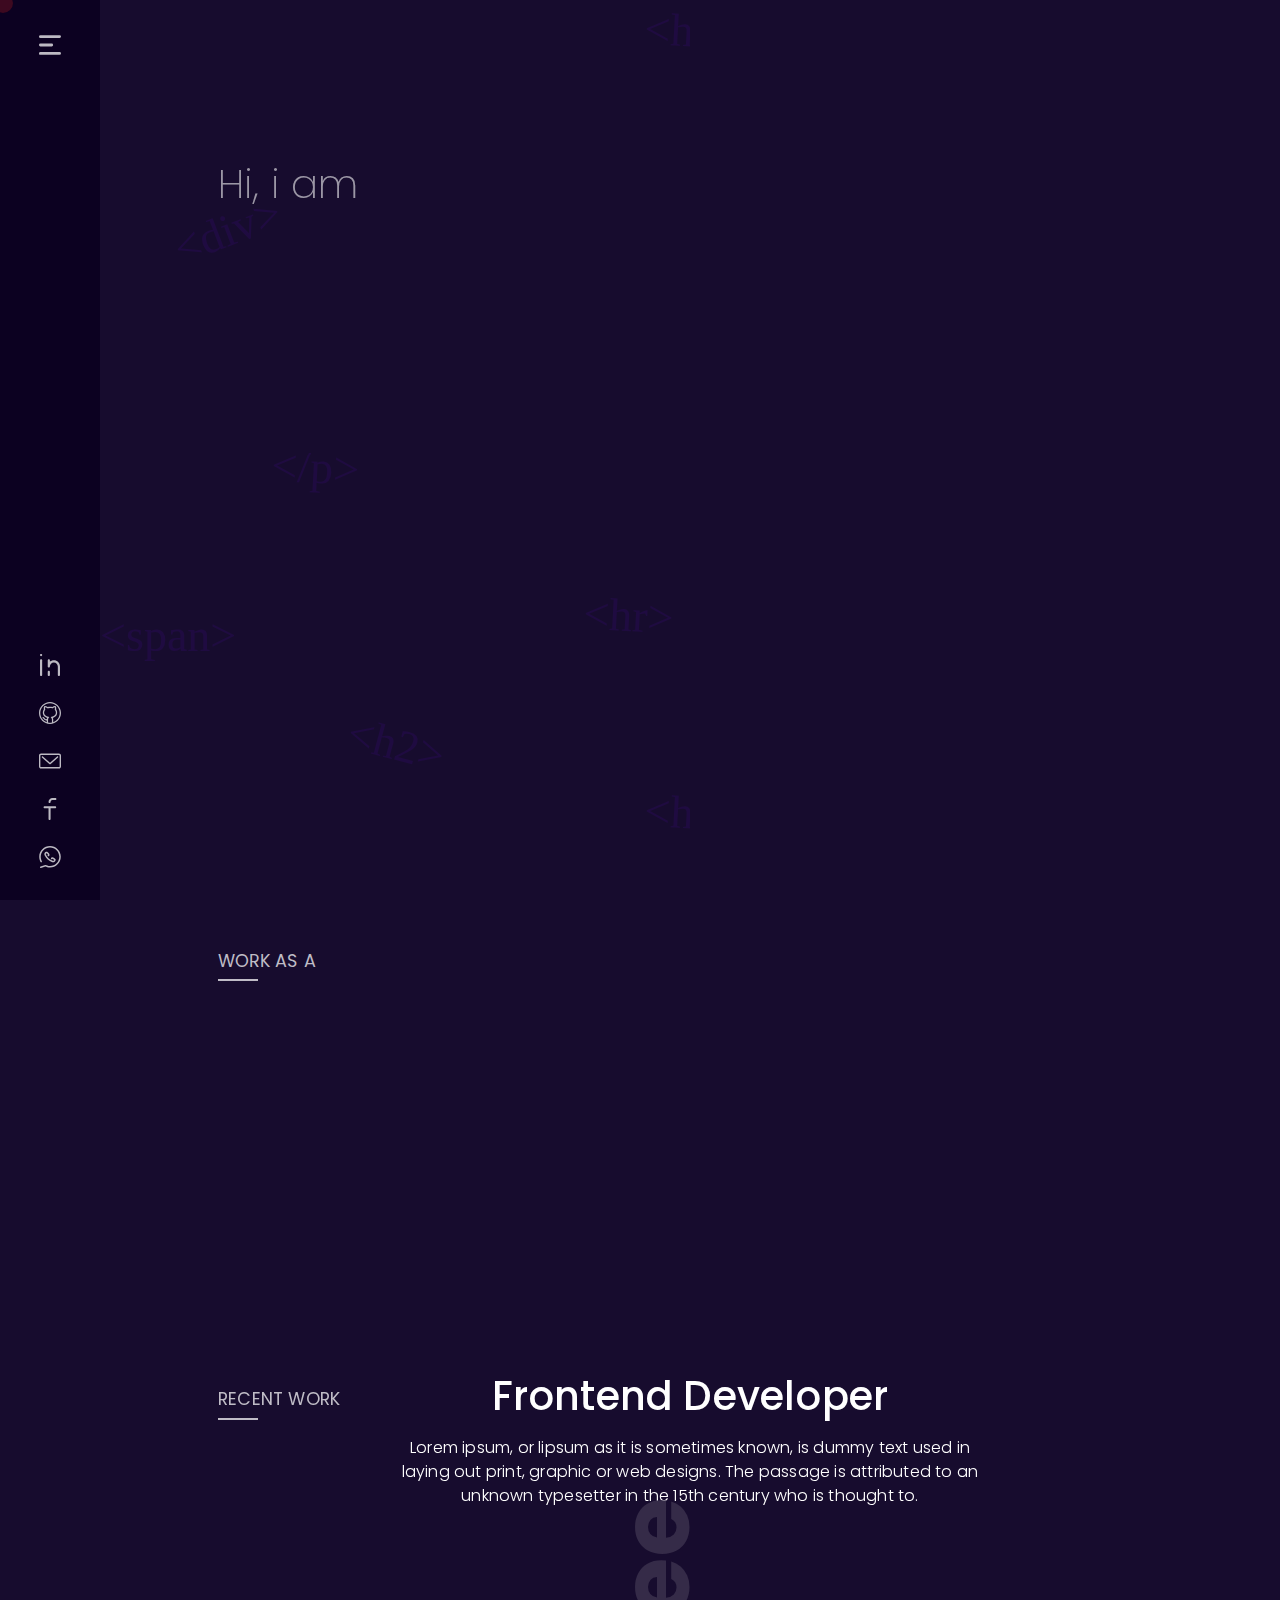
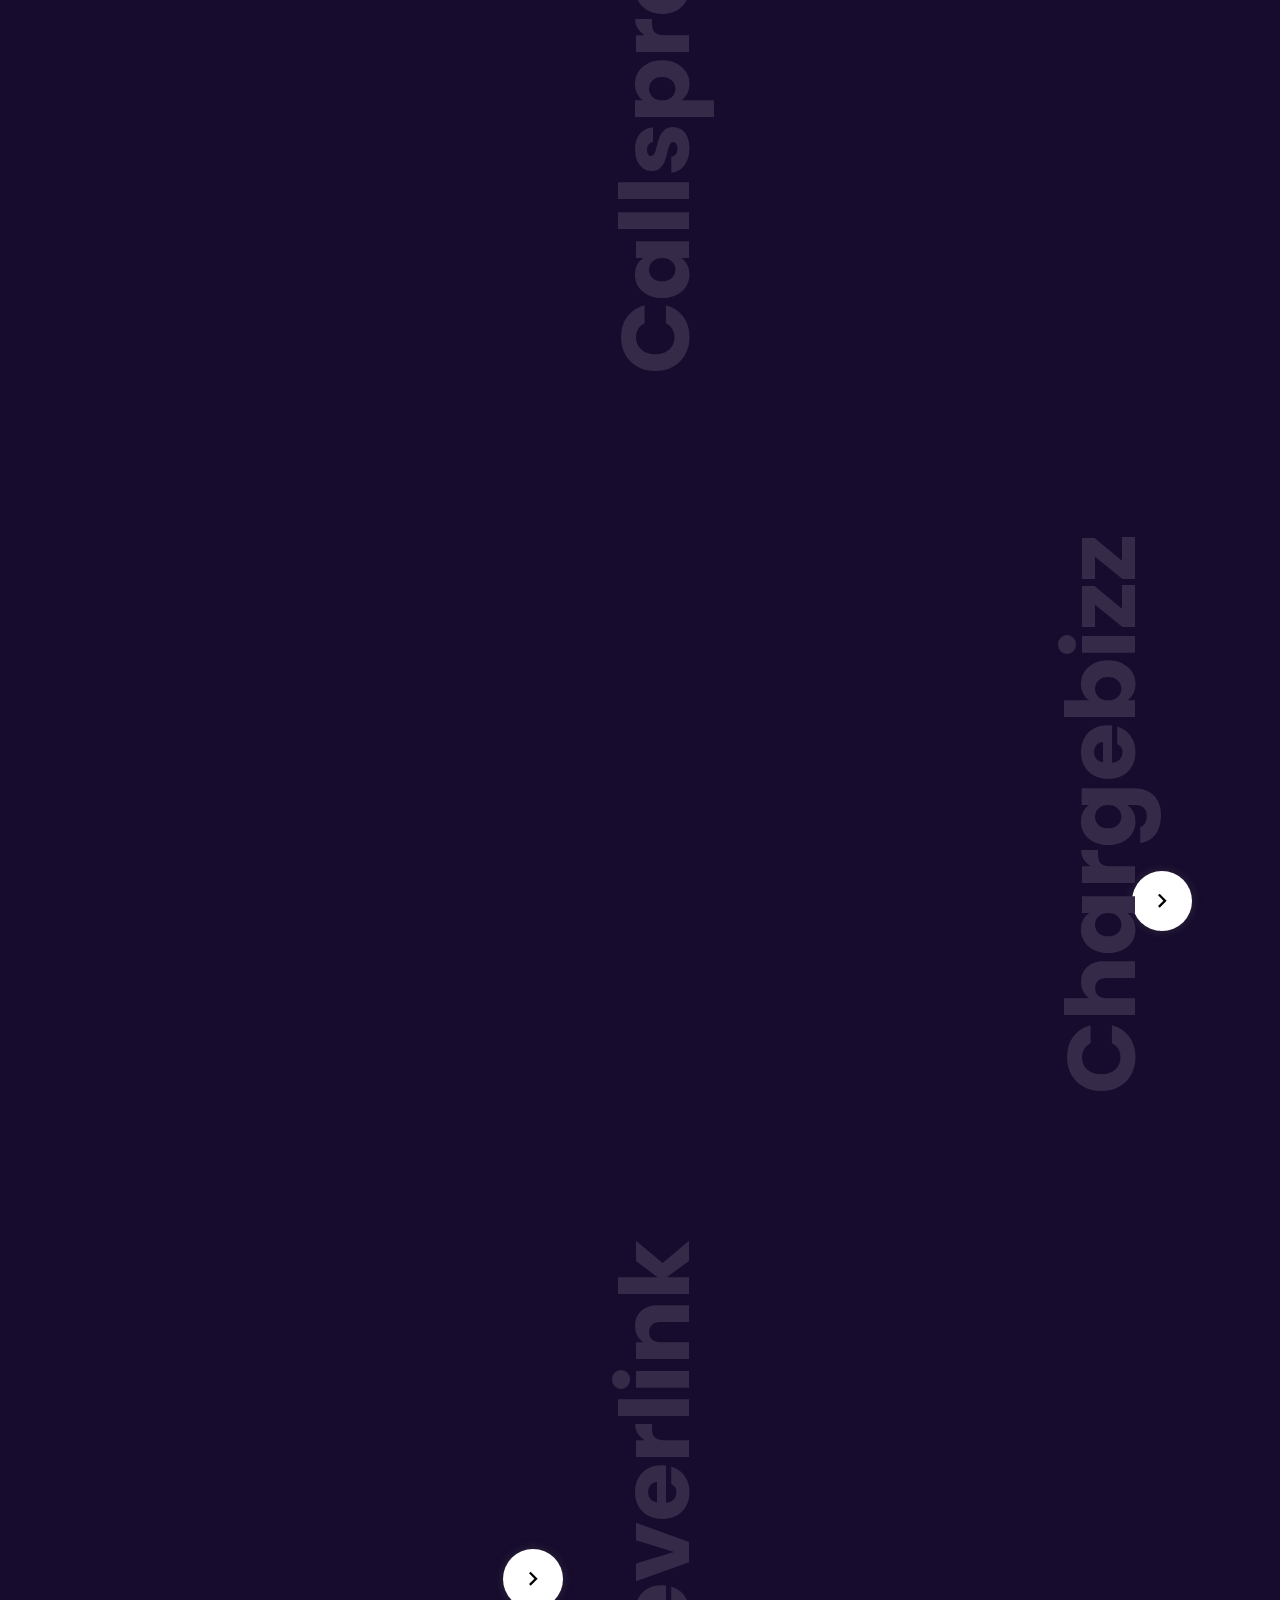
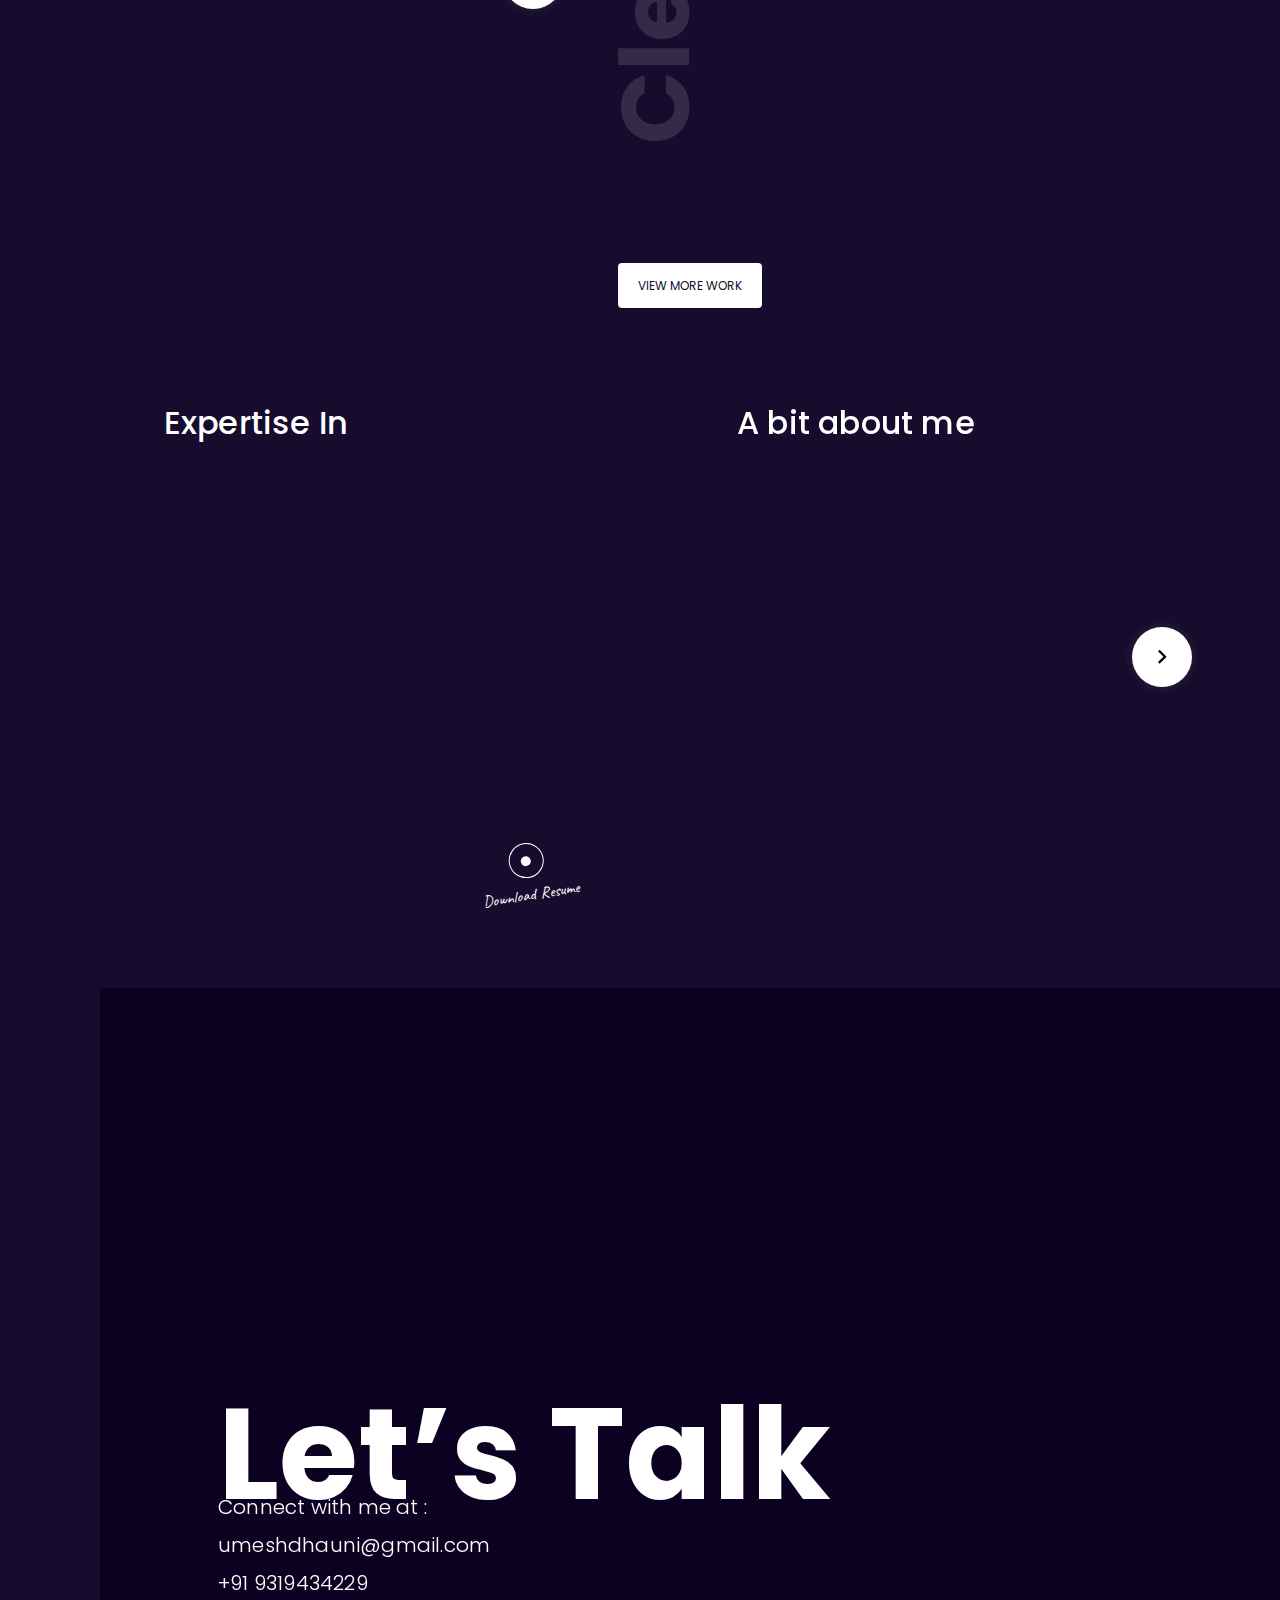
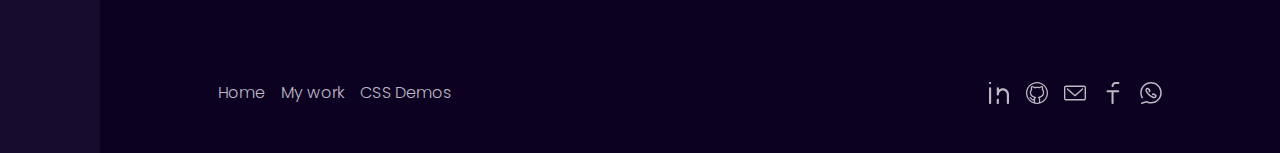
==== commit 6c062ccc: "images and links" ====
--- a/index.html
+++ b/index.html
@@ -10,10 +10,10 @@
   <link href="https://fonts.googleapis.com/icon?family=Material+Icons" rel="stylesheet">
   <link rel="stylesheet" href="https://unpkg.com/aos@next/dist/aos.css" />
 
-<link rel="stylesheet" href="styles.62d72d66e495cc56194a.css"></head>
+<link rel="stylesheet" href="styles.5e1acb209102fb738d73.css"></head>
 
 <body>
   <app-root></app-root>
-<script src="runtime-es2015.cdfb0ddb511f65fdc0a0.js" type="module"></script><script src="runtime-es5.cdfb0ddb511f65fdc0a0.js" nomodule defer></script><script src="polyfills-es5.44547b4d4a23c72d0f9c.js" nomodule defer></script><script src="polyfills-es2015.ffa9bb4e015925544f91.js" type="module"></script><script src="main-es2015.adba61209d24dfb46aab.js" type="module"></script><script src="main-es5.adba61209d24dfb46aab.js" nomodule defer></script></body>
+<script src="runtime-es2015.cdfb0ddb511f65fdc0a0.js" type="module"></script><script src="runtime-es5.cdfb0ddb511f65fdc0a0.js" nomodule defer></script><script src="polyfills-es5.44547b4d4a23c72d0f9c.js" nomodule defer></script><script src="polyfills-es2015.ffa9bb4e015925544f91.js" type="module"></script><script src="main-es2015.898af67c073513d1755a.js" type="module"></script><script src="main-es5.898af67c073513d1755a.js" nomodule defer></script></body>
 
 </html>
--- a/styles.5e1acb209102fb738d73.css
+++ b/styles.5e1acb209102fb738d73.css
@@ -0,0 +1 @@
+@charset "UTF-8";@import url(https://fonts.googleapis.com/css?family=Poppins:100,300,400,500,600,700,800,900);@font-face{font-family:caveat;src:url(Caveat-VariableFont_wght.af4e1044825ff6b9b24c.ttf)}@font-face{font-family:asterik;src:url(Asterik.cba4da62c811b4c34d55.ttf)}body,html{font-family:Poppins,sans-serif;margin:0;letter-spacing:.2px;height:100%}h1,h2,h3,h4,h5,h6,p{margin-bottom:0!important}.b,b{font-weight:500}.mb{font-weight:600}.xb{font-weight:800}.primary{color:#170c2e!important}.flex{display:flex}.flex-align{display:flex!important;align-items:center}.flex-justify{display:flex;justify-content:space-between}.flex-justify-align{display:flex;justify-content:space-between;align-items:center}.flex-center{display:flex;align-items:center;justify-content:center}.flex-right{display:flex;justify-content:flex-end}.flex-end{display:flex;align-items:flex-end}.cursor{cursor:pointer}:focus,button:focus{outline:0!important}.btn:focus{box-shadow:none!important}.btn{display:flex!important;align-items:center!important;justify-content:center!important;min-width:80px;text-transform:uppercase;font-size:12px!important;padding:.8rem 1.2rem!important}.primary-btn{background-color:#170c2e!important;color:#fff!important}.white-btn{background-color:#fff!important;color:#170c2e!important}.btn-radius{border-radius:30px!important}.pd{padding:1.3rem!important}.fh{height:100%}.fw{width:100%!important}.wrap{flex-wrap:wrap}.nrow{width:100%;margin:0!important}.main-pd{padding:2rem 6rem}.code-text{font-family:caveat;white-space:break-spaces;color:#4c4a50;background-color:#fff;width:-webkit-fit-content;width:-moz-fit-content;width:fit-content;border-radius:10px;padding:.5rem 2rem;transform:rotate(13deg);position:relative;left:25%;box-shadow:0 0 4px #e0e0e0}.cursive{font-family:caveat}.click-here{transform:rotate(-9deg);position:absolute;right:40px;top:50px}.click-here .click-circle{height:35px;width:35px;border-radius:100%;border:1px solid #170c2e;display:flex;align-items:center;justify-content:center}.click-here .click-circle .inner-circle{width:10px;height:10px;background-color:#170c2e;border-radius:100%}.click-here p{margin-top:5px}.black-click{position:initial;width:-webkit-fit-content;width:-moz-fit-content;width:fit-content}.black-click .click-div{display:flex;justify-content:center;flex-direction:column;align-items:center}.black-click .click-circle{border-color:#170c2e}.black-click .click-circle .inner-circle{background-color:#170c2e}.vertical-padding{padding:3rem 10%}.shadow-btn{box-shadow:0 3px 6px #00000024}.sidebar-open .sidebar-div{border-right:1px solid #49415952}@-webkit-keyframes fade{0%{opacity:0}100%{opacity:1}}@keyframes fade{0%{opacity:0}100%{opacity:1}}.cursor-follower{position:absolute;background:rgba(177,30,30,.3);width:20px;height:20px;border-radius:100%;z-index:10000;transform:translate(5px,5px);-webkit-user-select:none;-moz-user-select:none;-ms-user-select:none;user-select:none;pointer-events:none;transition:.2s ease-in-out trasform,.2s ease-in-out opacity;top:0}.cursor-follower.active{opacity:.7;transform:scale(3)}.cursor-follower.hovered{opacity:.08}.typewriter h3{overflow:hidden;white-space:nowrap;margin:0 auto;letter-spacing:.05em;opacity:0;-webkit-animation:2.5s steps(30,end) forwards typing;animation:2.5s steps(30,end) forwards typing;-webkit-animation-delay:2.5s;animation-delay:2.5s}@-webkit-keyframes typing{from{width:0;opacity:1}to{width:100%;opacity:1}}@keyframes typing{from{width:0;opacity:1}to{width:100%;opacity:1}}[data-aos=lets-talk]{opacity:0;margin-left:100px}[data-aos=lets-talk].aos-animate{opacity:1;margin-left:0}[data-aos=from-left]{opacity:0;margin-left:-40px}[data-aos=from-left].aos-animate{opacity:1;margin-left:0}[data-aos=from-right]{opacity:0;margin-left:40px}[data-aos=from-right].aos-animate{opacity:1;margin-left:0}[data-aos=expertise-from]{opacity:0;width:0}[data-aos=expertise-from].aos-animate{opacity:1;width:100%}[data-aos=to-scale]{opacity:0;transform:scale(.5)}[data-aos=to-scale].aos-animate{opacity:1;transform:scale(1)}.cursor-follower.play-arrow{display:flex;align-items:center;justify-content:center;background-color:#fff;opacity:.8;cursor:pointer}.cursor-follower.play-arrow .material-icons{font-size:11px;color:#000;display:block!important}.cursor-follower .material-icons{display:none}@media only screen and (max-width:767px){h1{font-size:2rem}h3{font-size:1.5rem}.home-page .hero-part{padding-top:6rem!important;text-align:center}.home-page .hero-part .name{padding:0!important}.home-page .hero-part .name .first-name,.home-page .hero-part .name .last-name{font-size:17vw!important}.home-page .hero-part .name .last-name-wrapper{text-align:center!important}.home-page .hero-part .name .role{margin-top:1.5rem;width:100%!important;left:0!important;justify-content:center;text-align:center}.home-page .absolute-div .transparent{display:none}.home-page .dark-background{width:100%!important}.home-page .name .role .arrow-div{display:none}.home-page .name .role .role-name{margin-left:0!important;margin-top:.5rem;font-size:1.3rem}.home-page .my-work .single-project .project-content{padding-right:0!important}.home-page .my-work .single-project .absolute-text{font-size:5rem!important}.home-page .my-work .single-project .image-outer{margin-left:0!important;margin-top:3rem}.home-page .my-work .right-position .image-outer{margin-right:0!important}.home-page .expertise-in{padding:3rem 10%!important}.home-page .expertise-in .expertise-div{padding-right:5%}.home-page .expertise-in .expertise-div .expertise-title{padding-left:0!important}.home-page .expertise-in .expertise-div .expertise-box{border-radius:10px!important}.home-page .expertise-in .bit-about{margin-top:3rem}.home-page .expertise-in .bit-about .about-me-box{margin-top:2rem}.home-page .expertise-in .click-here{right:15px!important}.home-page .footer .lets-talk{font-size:6rem}.home-page .footer .connect{font-size:16px}.home-page .footer .absolute-text h1{font-size:16rem;line-height:12rem}.projects-page .heading-part .para{padding-left:0!important;margin-top:.5rem}.projects-page .single-project .title h1{font-size:13vw!important}.demo-page .heading-part .para{padding-left:0!important;margin-top:.5rem}.demo-page .first-col{padding-top:0!important}.project-details .tag-div .tags{margin-bottom:10px}.project-details .images .img{margin-bottom:1.5rem}}@media only screen and (max-width:500px){.cursor-follower{display:none!important}.sidebar-open .sidebar{display:block!important}.sidebar-container .sidebar{width:100%;display:none}.sidebar-container .sidebar .sidebar-div{border-right:none!important;position:fixed;bottom:0;width:100%;height:65px;padding:0 3rem;display:flex;align-items:center;border-top:1px solid #49415952}.sidebar-container .sidebar .sidebar-div .menu{display:none}.sidebar-container .sidebar .sidebar-div .social-links{height:100%;width:100%;flex-direction:row!important;justify-content:center;align-items:center}.sidebar-container .sidebar .sidebar-div .social-links .link-text{margin-top:0!important;margin-left:10px;margin-right:10px}.sidebar-container .sidebar-content{margin-left:0!important;width:100%!important}.sidebar-container .sidebar-content .small-screen-menu{display:block!important}.sidebar-container .sidebar-content .hero-part{min-height:70vh!important}.sidebar-container .sidebar-content .my-work .single-project{margin-bottom:5rem!important}.sidebar-container .sidebar-content .my-work .single-project .project-content .text{padding-right:0!important}.sidebar-container .sidebar-content .my-work .single-project .project-content .absolute-text{display:none!important}.sidebar-container .sidebar-content .my-work .single-project .project-content .images div{width:90px!important;height:90px!important}.sidebar-container .sidebar-content .my-work .single-project .img-div{min-height:500px!important}.sidebar-container .sidebar-content .my-work .single-project .arrow-div{width:50px!important;height:50px!important;right:-9px!important}.sidebar-container .sidebar-content .expertise-in .about-me-box .colored-box{width:50px!important;height:50px!important;min-width:50px!important}.sidebar-container .sidebar-content .expertise-in .about-me-box .year{margin-left:70px;margin-top:5px}.sidebar-container .sidebar-content .links{margin-top:2rem}.sidebar-container .sidebar-content .social-links{margin-top:1rem}.projects-page .single-project .navigate-arrow-div{display:flex!important;width:50px!important;height:50px!important;right:-20px!important}.project-card{overflow:initial!important}.project-card .hover-circle{display:none}.project-card .navigate-arrow-div{display:flex!important;width:50px!important;height:50px!important;right:-20px!important}.project-card:hover .project-details h5,.project-card:hover .project-details p{color:#000!important}}.navigate-arrow-div{display:none!important;position:absolute;z-index:1;width:60px;height:60px;border-radius:100%;background-color:#fff;bottom:30px;right:-15px;display:flex;align-items:center;justify-content:center;cursor:pointer;transition:.2s}.navigate-arrow-div .material-icons{color:#000;font-size:28px}.modal{padding:0 15%;background-color:rgba(0,0,0,.4);-webkit-animation-name:modalFadeIn;-webkit-animation-duration:.4s;animation-name:modalFadeIn;animation-duration:.4s}.modal-content{bottom:0;-webkit-animation-name:modalSlideIn;-webkit-animation-duration:.4s;animation-name:modalSlideIn;animation-duration:.4s;max-height:100vh;height:100%;display:flex;align-items:center;justify-content:center;background:0 0!important;border:none!important}@-webkit-keyframes modalSlideIn{from{bottom:-300px;opacity:0}to{bottom:0;opacity:1}}@keyframes modalSlideIn{from{bottom:-300px;opacity:0}to{bottom:0;opacity:1}}@-webkit-keyframes modalFadeIn{from{opacity:0}to{opacity:1}}@keyframes modalFadeIn{from{opacity:0}to{opacity:1}}.close-div{position:fixed;right:2rem;top:2rem;cursor:pointer}.close-div .material-icons{font-size:3rem;color:#fff}:root{--blue:#007bff;--indigo:#6610f2;--purple:#6f42c1;--pink:#e83e8c;--red:#dc3545;--orange:#fd7e14;--yellow:#ffc107;--green:#28a745;--teal:#20c997;--cyan:#17a2b8;--white:#fff;--gray:#6c757d;--gray-dark:#343a40;--primary:#007bff;--secondary:#6c757d;--success:#28a745;--info:#17a2b8;--warning:#ffc107;--danger:#dc3545;--light:#f8f9fa;--dark:#343a40;--breakpoint-xs:0;--breakpoint-sm:576px;--breakpoint-md:768px;--breakpoint-lg:992px;--breakpoint-xl:1200px;--font-family-sans-serif:-apple-system,BlinkMacSystemFont,"Segoe UI",Roboto,"Helvetica Neue",Arial,"Noto Sans",sans-serif,"Apple Color Emoji","Segoe UI Emoji","Segoe UI Symbol","Noto Color Emoji";--font-family-monospace:SFMono-Regular,Menlo,Monaco,Consolas,"Liberation Mono","Courier New",monospace}*,::after,::before{box-sizing:border-box}html{font-family:sans-serif;line-height:1.15;-webkit-text-size-adjust:100%;-webkit-tap-highlight-color:transparent}article,aside,figcaption,figure,footer,header,hgroup,main,nav,section{display:block}body{background-color:#170c2e;margin:0;font-weight:300;line-height:1.5;color:#212529;text-align:left}[tabindex="-1"]:focus{outline:0!important}h1,h2,h3,h4,h5,h6{margin-top:0}dl,ol,p,ul{margin-top:0;margin-bottom:1rem}abbr[data-original-title],abbr[title]{text-decoration:underline;-webkit-text-decoration:underline dotted;text-decoration:underline dotted;cursor:help;border-bottom:0;-webkit-text-decoration-skip-ink:none;text-decoration-skip-ink:none}address{margin-bottom:1rem;font-style:normal;line-height:inherit}ol ol,ol ul,ul ol,ul ul{margin-bottom:0}dt{font-weight:700}dd{margin-bottom:.5rem;margin-left:0}blockquote,figure{margin:0 0 1rem}b,strong{font-weight:bolder}sub,sup{position:relative;font-size:75%;line-height:0;vertical-align:baseline}sub{bottom:-.25em}sup{top:-.5em}a{color:#007bff!important;text-decoration:none;background-color:transparent}a:hover{color:#0056b3;text-decoration:underline}a:not([href]):not([tabindex]),a:not([href]):not([tabindex]):focus,a:not([href]):not([tabindex]):hover{color:inherit;text-decoration:none}a:not([href]):not([tabindex]):focus{outline:0}code,kbd,pre,samp{font-family:SFMono-Regular,Menlo,Monaco,Consolas,"Liberation Mono","Courier New",monospace;font-size:1em}pre{margin-top:0;margin-bottom:1rem;overflow:auto}img{vertical-align:middle;border-style:none}svg{overflow:hidden;vertical-align:middle}table{border-collapse:collapse}caption{padding-top:.75rem;padding-bottom:.75rem;color:#6c757d;text-align:left;caption-side:bottom}th{text-align:inherit}label{display:inline-block;margin-bottom:.5rem}button{border-radius:0}button:focus{outline:dotted 1px;outline:-webkit-focus-ring-color auto 5px}button,input,optgroup,select,textarea{margin:0;font-family:inherit;font-size:inherit;line-height:inherit}button,input{overflow:visible}button,select{text-transform:none}select{word-wrap:normal}[type=button],[type=reset],[type=submit],button{-webkit-appearance:button}[type=button]:not(:disabled),[type=reset]:not(:disabled),[type=submit]:not(:disabled),button:not(:disabled){cursor:pointer}[type=button]::-moz-focus-inner,[type=reset]::-moz-focus-inner,[type=submit]::-moz-focus-inner,button::-moz-focus-inner{padding:0;border-style:none}input[type=checkbox],input[type=radio]{box-sizing:border-box;padding:0}input[type=date],input[type=datetime-local],input[type=month],input[type=time]{-webkit-appearance:listbox}textarea{overflow:auto;resize:vertical}fieldset{min-width:0;padding:0;margin:0;border:0}legend{display:block;width:100%;max-width:100%;padding:0;margin-bottom:.5rem;font-size:1.5rem;line-height:inherit;color:inherit;white-space:normal}progress{vertical-align:baseline}[type=number]::-webkit-inner-spin-button,[type=number]::-webkit-outer-spin-button{height:auto}[type=search]{outline-offset:-2px;-webkit-appearance:none}[type=search]::-webkit-search-decoration{-webkit-appearance:none}::-webkit-file-upload-button{font:inherit;-webkit-appearance:button}output{display:inline-block}summary{display:list-item;cursor:pointer}template{display:none}[hidden]{display:none!important}.h1,.h2,.h3,.h4,.h5,.h6,h1,h2,h3,h4,h5,h6{margin-bottom:.5rem;font-weight:500;line-height:1.2}.h1,h1{font-size:2.5rem}.h2,h2{font-size:2rem}.h3,h3{font-size:1.75rem}.h4,h4{font-size:1.5rem}.h5,h5{font-size:1.25rem}.h6,h6{font-size:1rem}.lead{font-size:1.25rem;font-weight:300}.display-1{font-size:6rem;font-weight:300;line-height:1.2}.display-2{font-size:5.5rem;font-weight:300;line-height:1.2}.display-3{font-size:4.5rem;font-weight:300;line-height:1.2}.display-4{font-size:3.5rem;font-weight:300;line-height:1.2}hr{box-sizing:content-box;height:0;overflow:visible;margin-top:1rem;margin-bottom:1rem;border:0;border-top:1px solid #707070}.small,small{font-size:80%}.mark,mark{padding:.2em;background-color:#fcf8e3}.list-inline,.list-unstyled{padding-left:0;list-style:none}.list-inline-item{display:inline-block}.list-inline-item:not(:last-child){margin-right:.5rem}.initialism{font-size:90%;text-transform:uppercase}.blockquote{margin-bottom:1rem;font-size:1.25rem}.blockquote-footer{display:block;font-size:80%;color:#6c757d}.blockquote-footer::before{content:"— "}.img-fluid{max-width:100%;height:auto}.img-thumbnail{padding:.25rem;background-color:#fff;border:1px solid #dee2e6;border-radius:.25rem;max-width:100%;height:auto}.figure{display:inline-block}.figure-img{margin-bottom:.5rem;line-height:1}.figure-caption{font-size:90%;color:#6c757d}code{font-size:87.5%;color:#e83e8c;word-break:break-word}a>code{color:inherit}kbd{padding:.2rem .4rem;font-size:87.5%;color:#fff;background-color:#212529;border-radius:.2rem}kbd kbd{padding:0;font-size:100%;font-weight:700}pre{display:block;font-size:87.5%;color:#212529}pre code{font-size:inherit;color:inherit;word-break:normal}.pre-scrollable{max-height:340px;overflow-y:scroll}.container{width:100%;padding-right:15px;padding-left:15px;margin-right:auto;margin-left:auto}@media (min-width:576px){.container{max-width:540px}}@media (min-width:768px){.container{max-width:720px}}@media (min-width:992px){.container{max-width:960px}}@media (min-width:1200px){.container{max-width:1140px}}.container-fluid{width:100%;padding-right:15px;padding-left:15px;margin-right:auto;margin-left:auto}.row{display:flex;flex-wrap:wrap;margin-right:-15px;margin-left:-15px}.no-gutters{margin-right:0;margin-left:0}.no-gutters>.col,.no-gutters>[class*=col-]{padding-right:0;padding-left:0}.col,.col-1,.col-10,.col-11,.col-12,.col-2,.col-3,.col-4,.col-5,.col-6,.col-7,.col-8,.col-9,.col-auto,.col-lg,.col-lg-1,.col-lg-10,.col-lg-11,.col-lg-12,.col-lg-2,.col-lg-3,.col-lg-4,.col-lg-5,.col-lg-6,.col-lg-7,.col-lg-8,.col-lg-9,.col-lg-auto,.col-md,.col-md-1,.col-md-10,.col-md-11,.col-md-12,.col-md-2,.col-md-3,.col-md-4,.col-md-5,.col-md-6,.col-md-7,.col-md-8,.col-md-9,.col-md-auto,.col-sm,.col-sm-1,.col-sm-10,.col-sm-11,.col-sm-12,.col-sm-2,.col-sm-3,.col-sm-4,.col-sm-5,.col-sm-6,.col-sm-7,.col-sm-8,.col-sm-9,.col-sm-auto,.col-xl,.col-xl-1,.col-xl-10,.col-xl-11,.col-xl-12,.col-xl-2,.col-xl-3,.col-xl-4,.col-xl-5,.col-xl-6,.col-xl-7,.col-xl-8,.col-xl-9,.col-xl-auto,.col-xs,.col-xs-1,.col-xs-10,.col-xs-11,.col-xs-12,.col-xs-2,.col-xs-3,.col-xs-4,.col-xs-5,.col-xs-6,.col-xs-7,.col-xs-8,.col-xs-9,.col-xs-auto{position:relative;width:100%;padding-right:15px;padding-left:15px}.col{flex-basis:0;flex-grow:1;max-width:100%}.col-auto{flex:0 0 auto;width:auto;max-width:100%}.col-1{flex:0 0 8.333333%;max-width:8.333333%}.col-2{flex:0 0 16.666667%;max-width:16.666667%}.col-3{flex:0 0 25%;max-width:25%}.col-4{flex:0 0 33.333333%;max-width:33.333333%}.col-5{flex:0 0 41.666667%;max-width:41.666667%}.col-6{flex:0 0 50%;max-width:50%}.col-7{flex:0 0 58.333333%;max-width:58.333333%}.col-8{flex:0 0 66.666667%;max-width:66.666667%}.col-9{flex:0 0 75%;max-width:75%}.col-10{flex:0 0 83.333333%;max-width:83.333333%}.col-11{flex:0 0 91.666667%;max-width:91.666667%}.col-12{flex:0 0 100%;max-width:100%}.order-first{order:-1}.order-last{order:13}.order-0{order:0}.order-1{order:1}.order-2{order:2}.order-3{order:3}.order-4{order:4}.order-5{order:5}.order-6{order:6}.order-7{order:7}.order-8{order:8}.order-9{order:9}.order-10{order:10}.order-11{order:11}.order-12{order:12}.offset-1{margin-left:8.333333%}.offset-2{margin-left:16.666667%}.offset-3{margin-left:25%}.offset-4{margin-left:33.333333%}.offset-5{margin-left:41.666667%}.offset-6{margin-left:50%}.offset-7{margin-left:58.333333%}.offset-8{margin-left:66.666667%}.offset-9{margin-left:75%}.offset-10{margin-left:83.333333%}.offset-11{margin-left:91.666667%}@media (max-width:400px){.col-xs{flex-basis:0;flex-grow:1;max-width:100%}.col-xs-auto{flex:0 0 auto;width:auto;max-width:100%}.col-xs-1{flex:0 0 8.333333%;max-width:8.333333%}.col-xs-2{flex:0 0 16.666667%;max-width:16.666667%}.col-xs-3{flex:0 0 25%;max-width:25%}.col-xs-4{flex:0 0 33.333333%;max-width:33.333333%}.col-xs-5{flex:0 0 41.666667%;max-width:41.666667%}.col-xs-6{flex:0 0 50%;max-width:50%}.col-xs-7{flex:0 0 58.333333%;max-width:58.333333%}.col-xs-8{flex:0 0 66.666667%;max-width:66.666667%}.col-xs-9{flex:0 0 75%;max-width:75%}.col-xs-10{flex:0 0 83.333333%;max-width:83.333333%}.col-xs-11{flex:0 0 91.666667%;max-width:91.666667%}.col-xs-12{flex:0 0 100%;max-width:100%}}@media (min-width:576px){.col-sm{flex-basis:0;flex-grow:1;max-width:100%}.col-sm-auto{flex:0 0 auto;width:auto;max-width:100%}.col-sm-1{flex:0 0 8.333333%;max-width:8.333333%}.col-sm-2{flex:0 0 16.666667%;max-width:16.666667%}.col-sm-3{flex:0 0 25%;max-width:25%}.col-sm-4{flex:0 0 33.333333%;max-width:33.333333%}.col-sm-5{flex:0 0 41.666667%;max-width:41.666667%}.col-sm-6{flex:0 0 50%;max-width:50%}.col-sm-7{flex:0 0 58.333333%;max-width:58.333333%}.col-sm-8{flex:0 0 66.666667%;max-width:66.666667%}.col-sm-9{flex:0 0 75%;max-width:75%}.col-sm-10{flex:0 0 83.333333%;max-width:83.333333%}.col-sm-11{flex:0 0 91.666667%;max-width:91.666667%}.col-sm-12{flex:0 0 100%;max-width:100%}.order-sm-first{order:-1}.order-sm-last{order:13}.order-sm-0{order:0}.order-sm-1{order:1}.order-sm-2{order:2}.order-sm-3{order:3}.order-sm-4{order:4}.order-sm-5{order:5}.order-sm-6{order:6}.order-sm-7{order:7}.order-sm-8{order:8}.order-sm-9{order:9}.order-sm-10{order:10}.order-sm-11{order:11}.order-sm-12{order:12}.offset-sm-0{margin-left:0}.offset-sm-1{margin-left:8.333333%}.offset-sm-2{margin-left:16.666667%}.offset-sm-3{margin-left:25%}.offset-sm-4{margin-left:33.333333%}.offset-sm-5{margin-left:41.666667%}.offset-sm-6{margin-left:50%}.offset-sm-7{margin-left:58.333333%}.offset-sm-8{margin-left:66.666667%}.offset-sm-9{margin-left:75%}.offset-sm-10{margin-left:83.333333%}.offset-sm-11{margin-left:91.666667%}}@media (min-width:768px){.col-md{flex-basis:0;flex-grow:1;max-width:100%}.col-md-auto{flex:0 0 auto;width:auto;max-width:100%}.col-md-1{flex:0 0 8.333333%;max-width:8.333333%}.col-md-2{flex:0 0 16.666667%;max-width:16.666667%}.col-md-3{flex:0 0 25%;max-width:25%}.col-md-4{flex:0 0 33.333333%;max-width:33.333333%}.col-md-5{flex:0 0 41.666667%;max-width:41.666667%}.col-md-6{flex:0 0 50%;max-width:50%}.col-md-7{flex:0 0 58.333333%;max-width:58.333333%}.col-md-8{flex:0 0 66.666667%;max-width:66.666667%}.col-md-9{flex:0 0 75%;max-width:75%}.col-md-10{flex:0 0 83.333333%;max-width:83.333333%}.col-md-11{flex:0 0 91.666667%;max-width:91.666667%}.col-md-12{flex:0 0 100%;max-width:100%}.order-md-first{order:-1}.order-md-last{order:13}.order-md-0{order:0}.order-md-1{order:1}.order-md-2{order:2}.order-md-3{order:3}.order-md-4{order:4}.order-md-5{order:5}.order-md-6{order:6}.order-md-7{order:7}.order-md-8{order:8}.order-md-9{order:9}.order-md-10{order:10}.order-md-11{order:11}.order-md-12{order:12}.offset-md-0{margin-left:0}.offset-md-1{margin-left:8.333333%}.offset-md-2{margin-left:16.666667%}.offset-md-3{margin-left:25%}.offset-md-4{margin-left:33.333333%}.offset-md-5{margin-left:41.666667%}.offset-md-6{margin-left:50%}.offset-md-7{margin-left:58.333333%}.offset-md-8{margin-left:66.666667%}.offset-md-9{margin-left:75%}.offset-md-10{margin-left:83.333333%}.offset-md-11{margin-left:91.666667%}}@media (min-width:992px){.col-lg{flex-basis:0;flex-grow:1;max-width:100%}.col-lg-auto{flex:0 0 auto;width:auto;max-width:100%}.col-lg-1{flex:0 0 8.333333%;max-width:8.333333%}.col-lg-2{flex:0 0 16.666667%;max-width:16.666667%}.col-lg-3{flex:0 0 25%;max-width:25%}.col-lg-4{flex:0 0 33.333333%;max-width:33.333333%}.col-lg-5{flex:0 0 41.666667%;max-width:41.666667%}.col-lg-6{flex:0 0 50%;max-width:50%}.col-lg-7{flex:0 0 58.333333%;max-width:58.333333%}.col-lg-8{flex:0 0 66.666667%;max-width:66.666667%}.col-lg-9{flex:0 0 75%;max-width:75%}.col-lg-10{flex:0 0 83.333333%;max-width:83.333333%}.col-lg-11{flex:0 0 91.666667%;max-width:91.666667%}.col-lg-12{flex:0 0 100%;max-width:100%}.order-lg-first{order:-1}.order-lg-last{order:13}.order-lg-0{order:0}.order-lg-1{order:1}.order-lg-2{order:2}.order-lg-3{order:3}.order-lg-4{order:4}.order-lg-5{order:5}.order-lg-6{order:6}.order-lg-7{order:7}.order-lg-8{order:8}.order-lg-9{order:9}.order-lg-10{order:10}.order-lg-11{order:11}.order-lg-12{order:12}.offset-lg-0{margin-left:0}.offset-lg-1{margin-left:8.333333%}.offset-lg-2{margin-left:16.666667%}.offset-lg-3{margin-left:25%}.offset-lg-4{margin-left:33.333333%}.offset-lg-5{margin-left:41.666667%}.offset-lg-6{margin-left:50%}.offset-lg-7{margin-left:58.333333%}.offset-lg-8{margin-left:66.666667%}.offset-lg-9{margin-left:75%}.offset-lg-10{margin-left:83.333333%}.offset-lg-11{margin-left:91.666667%}}@media (min-width:1200px){.col-xl{flex-basis:0;flex-grow:1;max-width:100%}.col-xl-auto{flex:0 0 auto;width:auto;max-width:100%}.col-xl-1{flex:0 0 8.333333%;max-width:8.333333%}.col-xl-2{flex:0 0 16.666667%;max-width:16.666667%}.col-xl-3{flex:0 0 25%;max-width:25%}.col-xl-4{flex:0 0 33.333333%;max-width:33.333333%}.col-xl-5{flex:0 0 41.666667%;max-width:41.666667%}.col-xl-6{flex:0 0 50%;max-width:50%}.col-xl-7{flex:0 0 58.333333%;max-width:58.333333%}.col-xl-8{flex:0 0 66.666667%;max-width:66.666667%}.col-xl-9{flex:0 0 75%;max-width:75%}.col-xl-10{flex:0 0 83.333333%;max-width:83.333333%}.col-xl-11{flex:0 0 91.666667%;max-width:91.666667%}.col-xl-12{flex:0 0 100%;max-width:100%}.order-xl-first{order:-1}.order-xl-last{order:13}.order-xl-0{order:0}.order-xl-1{order:1}.order-xl-2{order:2}.order-xl-3{order:3}.order-xl-4{order:4}.order-xl-5{order:5}.order-xl-6{order:6}.order-xl-7{order:7}.order-xl-8{order:8}.order-xl-9{order:9}.order-xl-10{order:10}.order-xl-11{order:11}.order-xl-12{order:12}.offset-xl-0{margin-left:0}.offset-xl-1{margin-left:8.333333%}.offset-xl-2{margin-left:16.666667%}.offset-xl-3{margin-left:25%}.offset-xl-4{margin-left:33.333333%}.offset-xl-5{margin-left:41.666667%}.offset-xl-6{margin-left:50%}.offset-xl-7{margin-left:58.333333%}.offset-xl-8{margin-left:66.666667%}.offset-xl-9{margin-left:75%}.offset-xl-10{margin-left:83.333333%}.offset-xl-11{margin-left:91.666667%}}.table{width:100%;margin-bottom:1rem;color:#212529}.table td,.table th{padding:.75rem;vertical-align:top;border-top:1px solid #dee2e6}.table thead th{vertical-align:bottom;border-bottom:2px solid #dee2e6}.table tbody+tbody{border-top:2px solid #dee2e6}.table-sm td,.table-sm th{padding:.3rem}.table-bordered,.table-bordered td,.table-bordered th{border:1px solid #dee2e6}.table-bordered thead td,.table-bordered thead th{border-bottom-width:2px}.table-borderless tbody+tbody,.table-borderless td,.table-borderless th,.table-borderless thead th{border:0}.table-striped tbody tr:nth-of-type(odd){background-color:rgba(0,0,0,.05)}.table-hover tbody tr:hover{color:#212529;background-color:rgba(0,0,0,.075)}.table-primary,.table-primary>td,.table-primary>th{background-color:#b8daff}.table-primary tbody+tbody,.table-primary td,.table-primary th,.table-primary thead th{border-color:#7abaff}.table-hover .table-primary:hover,.table-hover .table-primary:hover>td,.table-hover .table-primary:hover>th{background-color:#9fcdff}.table-secondary,.table-secondary>td,.table-secondary>th{background-color:#d6d8db}.table-secondary tbody+tbody,.table-secondary td,.table-secondary th,.table-secondary thead th{border-color:#b3b7bb}.table-hover .table-secondary:hover,.table-hover .table-secondary:hover>td,.table-hover .table-secondary:hover>th{background-color:#c8cbcf}.table-success,.table-success>td,.table-success>th{background-color:#c3e6cb}.table-success tbody+tbody,.table-success td,.table-success th,.table-success thead th{border-color:#8fd19e}.table-hover .table-success:hover,.table-hover .table-success:hover>td,.table-hover .table-success:hover>th{background-color:#b1dfbb}.table-info,.table-info>td,.table-info>th{background-color:#bee5eb}.table-info tbody+tbody,.table-info td,.table-info th,.table-info thead th{border-color:#86cfda}.table-hover .table-info:hover,.table-hover .table-info:hover>td,.table-hover .table-info:hover>th{background-color:#abdde5}.table-warning,.table-warning>td,.table-warning>th{background-color:#ffeeba}.table-warning tbody+tbody,.table-warning td,.table-warning th,.table-warning thead th{border-color:#ffdf7e}.table-hover .table-warning:hover,.table-hover .table-warning:hover>td,.table-hover .table-warning:hover>th{background-color:#ffe8a1}.table-danger,.table-danger>td,.table-danger>th{background-color:#f5c6cb}.table-danger tbody+tbody,.table-danger td,.table-danger th,.table-danger thead th{border-color:#ed969e}.table-hover .table-danger:hover,.table-hover .table-danger:hover>td,.table-hover .table-danger:hover>th{background-color:#f1b0b7}.table-light,.table-light>td,.table-light>th{background-color:#fdfdfe}.table-light tbody+tbody,.table-light td,.table-light th,.table-light thead th{border-color:#fbfcfc}.table-hover .table-light:hover,.table-hover .table-light:hover>td,.table-hover .table-light:hover>th{background-color:#ececf6}.table-dark,.table-dark>td,.table-dark>th{background-color:#c6c8ca}.table-dark tbody+tbody,.table-dark td,.table-dark th,.table-dark thead th{border-color:#95999c}.table-hover .table-dark:hover,.table-hover .table-dark:hover>td,.table-hover .table-dark:hover>th{background-color:#b9bbbe}.table-active,.table-active>td,.table-active>th,.table-hover .table-active:hover,.table-hover .table-active:hover>td,.table-hover .table-active:hover>th{background-color:rgba(0,0,0,.075)}.table .thead-dark th{color:#fff;background-color:#343a40;border-color:#454d55}.table .thead-light th{color:#495057;background-color:#e9ecef;border-color:#dee2e6}.table-dark{color:#fff;background-color:#343a40}.table-dark td,.table-dark th,.table-dark thead th{border-color:#454d55}.table-dark.table-bordered{border:0}.table-dark.table-striped tbody tr:nth-of-type(odd){background-color:rgba(255,255,255,.05)}.table-dark.table-hover tbody tr:hover{color:#fff;background-color:rgba(255,255,255,.075)}@media (max-width:575.98px){.table-responsive-sm{display:block;width:100%;overflow-x:auto;-webkit-overflow-scrolling:touch}.table-responsive-sm>.table-bordered{border:0}}@media (max-width:767.98px){.table-responsive-md{display:block;width:100%;overflow-x:auto;-webkit-overflow-scrolling:touch}.table-responsive-md>.table-bordered{border:0}}@media (max-width:991.98px){.table-responsive-lg{display:block;width:100%;overflow-x:auto;-webkit-overflow-scrolling:touch}.table-responsive-lg>.table-bordered{border:0}}@media (max-width:1199.98px){.table-responsive-xl{display:block;width:100%;overflow-x:auto;-webkit-overflow-scrolling:touch}.table-responsive-xl>.table-bordered{border:0}}.table-responsive{display:block;width:100%;overflow-x:auto;-webkit-overflow-scrolling:touch}.table-responsive>.table-bordered{border:0}.form-control{display:block;width:100%;height:calc(1.5em + .75rem + 2px);padding:.375rem .75rem;font-size:1rem;font-weight:400;line-height:1.5;color:#495057;background-color:#fff;background-clip:padding-box;border:1px solid #ced4da;border-radius:.25rem;transition:border-color .15s ease-in-out,box-shadow .15s ease-in-out}@media (prefers-reduced-motion:reduce){.form-control{transition:none}}.form-control::-ms-expand{background-color:transparent;border:0}.form-control:focus{color:#495057;background-color:#fff;border-color:#80bdff;outline:0;box-shadow:0 0 0 .2rem rgba(0,123,255,.25)}.form-control::-webkit-input-placeholder{color:#6c757d;opacity:1}.form-control::-moz-placeholder{color:#6c757d;opacity:1}.form-control::-ms-input-placeholder{color:#6c757d;opacity:1}.form-control::placeholder{color:#6c757d;opacity:1}.form-control:disabled,.form-control[readonly]{background-color:#e9ecef;opacity:1}select.form-control:focus::-ms-value{color:#495057;background-color:#fff}.form-control-file,.form-control-range{display:block;width:100%}.col-form-label{padding-top:calc(.375rem + 1px);padding-bottom:calc(.375rem + 1px);margin-bottom:0;font-size:inherit;line-height:1.5}.col-form-label-lg{padding-top:calc(.5rem + 1px);padding-bottom:calc(.5rem + 1px);font-size:1.25rem;line-height:1.5}.col-form-label-sm{padding-top:calc(.25rem + 1px);padding-bottom:calc(.25rem + 1px);font-size:.875rem;line-height:1.5}.form-control-plaintext{display:block;width:100%;padding-top:.375rem;padding-bottom:.375rem;margin-bottom:0;line-height:1.5;color:#212529;background-color:transparent;border:solid transparent;border-width:1px 0}.form-control-plaintext.form-control-lg,.form-control-plaintext.form-control-sm{padding-right:0;padding-left:0}.form-control-sm{height:calc(1.5em + .5rem + 2px);padding:.25rem .5rem;font-size:.875rem;line-height:1.5;border-radius:.2rem}.form-control-lg{height:calc(1.5em + 1rem + 2px);padding:.5rem 1rem;font-size:1.25rem;line-height:1.5;border-radius:.3rem}select.form-control[multiple],select.form-control[size],textarea.form-control{height:auto}.form-group{margin-bottom:1rem}.form-text{display:block;margin-top:.25rem}.form-row{display:flex;flex-wrap:wrap;margin-right:-5px;margin-left:-5px}.form-row>.col,.form-row>[class*=col-]{padding-right:5px;padding-left:5px}.form-check{position:relative;display:block;padding-left:1.25rem}.form-check-input{position:absolute;margin-top:.3rem;margin-left:-1.25rem}.form-check-input:disabled~.form-check-label{color:#6c757d}.form-check-label{margin-bottom:0}.form-check-inline{display:inline-flex;align-items:center;padding-left:0;margin-right:.75rem}.form-check-inline .form-check-input{position:static;margin-top:0;margin-right:.3125rem;margin-left:0}.valid-feedback{display:none;width:100%;margin-top:.25rem;font-size:80%;color:#28a745}.valid-tooltip{position:absolute;top:100%;z-index:5;display:none;max-width:100%;padding:.25rem .5rem;margin-top:.1rem;font-size:.875rem;line-height:1.5;color:#fff;background-color:rgba(40,167,69,.9);border-radius:.25rem}.form-control.is-valid,.was-validated .form-control:valid{border-color:#28a745;padding-right:calc(1.5em + .75rem);background-image:url("data:image/svg+xml,%3csvg xmlns='http://www.w3.org/2000/svg' viewBox='0 0 8 8'%3e%3cpath fill='%2328a745' d='M2.3 6.73L.6 4.53c-.4-1.04.46-1.4 1.1-.8l1.1 1.4 3.4-3.8c.6-.63 1.6-.27 1.2.7l-4 4.6c-.43.5-.8.4-1.1.1z'/%3e%3c/svg%3e");background-repeat:no-repeat;background-position:center right calc(.375em + .1875rem);background-size:calc(.75em + .375rem) calc(.75em + .375rem)}.form-control.is-valid:focus,.was-validated .form-control:valid:focus{border-color:#28a745;box-shadow:0 0 0 .2rem rgba(40,167,69,.25)}.form-control.is-valid~.valid-feedback,.form-control.is-valid~.valid-tooltip,.was-validated .form-control:valid~.valid-feedback,.was-validated .form-control:valid~.valid-tooltip{display:block}.was-validated textarea.form-control:valid,textarea.form-control.is-valid{padding-right:calc(1.5em + .75rem);background-position:top calc(.375em + .1875rem) right calc(.375em + .1875rem)}.custom-select.is-valid,.was-validated .custom-select:valid{border-color:#28a745;padding-right:calc((1em + .75rem) * 3 / 4 + 1.75rem);background:url("data:image/svg+xml,%3csvg xmlns='http://www.w3.org/2000/svg' viewBox='0 0 4 5'%3e%3cpath fill='%23343a40' d='M2 0L0 2h4zm0 5L0 3h4z'/%3e%3c/svg%3e") right .75rem center/8px 10px no-repeat,url("data:image/svg+xml,%3csvg xmlns='http://www.w3.org/2000/svg' viewBox='0 0 8 8'%3e%3cpath fill='%2328a745' d='M2.3 6.73L.6 4.53c-.4-1.04.46-1.4 1.1-.8l1.1 1.4 3.4-3.8c.6-.63 1.6-.27 1.2.7l-4 4.6c-.43.5-.8.4-1.1.1z'/%3e%3c/svg%3e") center right 1.75rem/calc(.75em + .375rem) calc(.75em + .375rem) no-repeat #fff}.custom-select.is-valid:focus,.was-validated .custom-select:valid:focus{border-color:#28a745;box-shadow:0 0 0 .2rem rgba(40,167,69,.25)}.custom-select.is-valid~.valid-feedback,.custom-select.is-valid~.valid-tooltip,.was-validated .custom-select:valid~.valid-feedback,.was-validated .custom-select:valid~.valid-tooltip{display:block}.form-control-file.is-valid~.valid-feedback,.form-control-file.is-valid~.valid-tooltip,.was-validated .form-control-file:valid~.valid-feedback,.was-validated .form-control-file:valid~.valid-tooltip{display:block}.form-check-input.is-valid~.form-check-label,.was-validated .form-check-input:valid~.form-check-label{color:#28a745}.form-check-input.is-valid~.valid-feedback,.form-check-input.is-valid~.valid-tooltip,.was-validated .form-check-input:valid~.valid-feedback,.was-validated .form-check-input:valid~.valid-tooltip{display:block}.custom-control-input.is-valid~.custom-control-label,.was-validated .custom-control-input:valid~.custom-control-label{color:#28a745}.custom-control-input.is-valid~.custom-control-label::before,.was-validated .custom-control-input:valid~.custom-control-label::before{border-color:#28a745}.custom-control-input.is-valid~.valid-feedback,.custom-control-input.is-valid~.valid-tooltip,.was-validated .custom-control-input:valid~.valid-feedback,.was-validated .custom-control-input:valid~.valid-tooltip{display:block}.custom-control-input.is-valid:checked~.custom-control-label::before,.was-validated .custom-control-input:valid:checked~.custom-control-label::before{border-color:#34ce57;background-color:#34ce57}.custom-control-input.is-valid:focus~.custom-control-label::before,.was-validated .custom-control-input:valid:focus~.custom-control-label::before{box-shadow:0 0 0 .2rem rgba(40,167,69,.25)}.custom-control-input.is-valid:focus:not(:checked)~.custom-control-label::before,.was-validated .custom-control-input:valid:focus:not(:checked)~.custom-control-label::before{border-color:#28a745}.custom-file-input.is-valid~.custom-file-label,.was-validated .custom-file-input:valid~.custom-file-label{border-color:#28a745}.custom-file-input.is-valid~.valid-feedback,.custom-file-input.is-valid~.valid-tooltip,.was-validated .custom-file-input:valid~.valid-feedback,.was-validated .custom-file-input:valid~.valid-tooltip{display:block}.custom-file-input.is-valid:focus~.custom-file-label,.was-validated .custom-file-input:valid:focus~.custom-file-label{border-color:#28a745;box-shadow:0 0 0 .2rem rgba(40,167,69,.25)}.invalid-feedback{display:none;width:100%;margin-top:.25rem;font-size:80%;color:#dc3545}.invalid-tooltip{position:absolute;top:100%;z-index:5;display:none;max-width:100%;padding:.25rem .5rem;margin-top:.1rem;font-size:.875rem;line-height:1.5;color:#fff;background-color:rgba(220,53,69,.9);border-radius:.25rem}.form-control.is-invalid,.was-validated .form-control:invalid{border-color:#dc3545;padding-right:calc(1.5em + .75rem);background-image:url("data:image/svg+xml,%3csvg xmlns='http://www.w3.org/2000/svg' fill='%23dc3545' viewBox='-2 -2 7 7'%3e%3cpath stroke='%23dc3545' d='M0 0l3 3m0-3L0 3'/%3e%3ccircle r='.5'/%3e%3ccircle cx='3' r='.5'/%3e%3ccircle cy='3' r='.5'/%3e%3ccircle cx='3' cy='3' r='.5'/%3e%3c/svg%3E");background-repeat:no-repeat;background-position:center right calc(.375em + .1875rem);background-size:calc(.75em + .375rem) calc(.75em + .375rem)}.form-control.is-invalid:focus,.was-validated .form-control:invalid:focus{border-color:#dc3545;box-shadow:0 0 0 .2rem rgba(220,53,69,.25)}.form-control.is-invalid~.invalid-feedback,.form-control.is-invalid~.invalid-tooltip,.was-validated .form-control:invalid~.invalid-feedback,.was-validated .form-control:invalid~.invalid-tooltip{display:block}.was-validated textarea.form-control:invalid,textarea.form-control.is-invalid{padding-right:calc(1.5em + .75rem);background-position:top calc(.375em + .1875rem) right calc(.375em + .1875rem)}.custom-select.is-invalid,.was-validated .custom-select:invalid{border-color:#dc3545;padding-right:calc((1em + .75rem) * 3 / 4 + 1.75rem);background:url("data:image/svg+xml,%3csvg xmlns='http://www.w3.org/2000/svg' viewBox='0 0 4 5'%3e%3cpath fill='%23343a40' d='M2 0L0 2h4zm0 5L0 3h4z'/%3e%3c/svg%3e") right .75rem center/8px 10px no-repeat,url("data:image/svg+xml,%3csvg xmlns='http://www.w3.org/2000/svg' fill='%23dc3545' viewBox='-2 -2 7 7'%3e%3cpath stroke='%23dc3545' d='M0 0l3 3m0-3L0 3'/%3e%3ccircle r='.5'/%3e%3ccircle cx='3' r='.5'/%3e%3ccircle cy='3' r='.5'/%3e%3ccircle cx='3' cy='3' r='.5'/%3e%3c/svg%3E") center right 1.75rem/calc(.75em + .375rem) calc(.75em + .375rem) no-repeat #fff}.custom-select.is-invalid:focus,.was-validated .custom-select:invalid:focus{border-color:#dc3545;box-shadow:0 0 0 .2rem rgba(220,53,69,.25)}.custom-select.is-invalid~.invalid-feedback,.custom-select.is-invalid~.invalid-tooltip,.was-validated .custom-select:invalid~.invalid-feedback,.was-validated .custom-select:invalid~.invalid-tooltip{display:block}.form-control-file.is-invalid~.invalid-feedback,.form-control-file.is-invalid~.invalid-tooltip,.was-validated .form-control-file:invalid~.invalid-feedback,.was-validated .form-control-file:invalid~.invalid-tooltip{display:block}.form-check-input.is-invalid~.form-check-label,.was-validated .form-check-input:invalid~.form-check-label{color:#dc3545}.form-check-input.is-invalid~.invalid-feedback,.form-check-input.is-invalid~.invalid-tooltip,.was-validated .form-check-input:invalid~.invalid-feedback,.was-validated .form-check-input:invalid~.invalid-tooltip{display:block}.custom-control-input.is-invalid~.custom-control-label,.was-validated .custom-control-input:invalid~.custom-control-label{color:#dc3545}.custom-control-input.is-invalid~.custom-control-label::before,.was-validated .custom-control-input:invalid~.custom-control-label::before{border-color:#dc3545}.custom-control-input.is-invalid~.invalid-feedback,.custom-control-input.is-invalid~.invalid-tooltip,.was-validated .custom-control-input:invalid~.invalid-feedback,.was-validated .custom-control-input:invalid~.invalid-tooltip{display:block}.custom-control-input.is-invalid:checked~.custom-control-label::before,.was-validated .custom-control-input:invalid:checked~.custom-control-label::before{border-color:#e4606d;background-color:#e4606d}.custom-control-input.is-invalid:focus~.custom-control-label::before,.was-validated .custom-control-input:invalid:focus~.custom-control-label::before{box-shadow:0 0 0 .2rem rgba(220,53,69,.25)}.custom-control-input.is-invalid:focus:not(:checked)~.custom-control-label::before,.was-validated .custom-control-input:invalid:focus:not(:checked)~.custom-control-label::before{border-color:#dc3545}.custom-file-input.is-invalid~.custom-file-label,.was-validated .custom-file-input:invalid~.custom-file-label{border-color:#dc3545}.custom-file-input.is-invalid~.invalid-feedback,.custom-file-input.is-invalid~.invalid-tooltip,.was-validated .custom-file-input:invalid~.invalid-feedback,.was-validated .custom-file-input:invalid~.invalid-tooltip{display:block}.custom-file-input.is-invalid:focus~.custom-file-label,.was-validated .custom-file-input:invalid:focus~.custom-file-label{border-color:#dc3545;box-shadow:0 0 0 .2rem rgba(220,53,69,.25)}.form-inline{display:flex;flex-flow:row wrap;align-items:center}.form-inline .form-check{width:100%}@media (min-width:576px){.form-inline label{display:flex;align-items:center;justify-content:center;margin-bottom:0}.form-inline .form-group{display:flex;flex:0 0 auto;flex-flow:row wrap;align-items:center;margin-bottom:0}.form-inline .form-control{display:inline-block;width:auto;vertical-align:middle}.form-inline .form-control-plaintext{display:inline-block}.form-inline .custom-select,.form-inline .input-group{width:auto}.form-inline .form-check{display:flex;align-items:center;justify-content:center;width:auto;padding-left:0}.form-inline .form-check-input{position:relative;flex-shrink:0;margin-top:0;margin-right:.25rem;margin-left:0}.form-inline .custom-control{align-items:center;justify-content:center}.form-inline .custom-control-label{margin-bottom:0}}.btn{font-weight:400;color:#212529;text-align:center;vertical-align:middle;-webkit-user-select:none;-moz-user-select:none;-ms-user-select:none;user-select:none;background-color:transparent;border:1px solid transparent;line-height:1.5;border-radius:.25rem;transition:color .15s ease-in-out,background-color .15s ease-in-out,border-color .15s ease-in-out,box-shadow .15s ease-in-out}@media (prefers-reduced-motion:reduce){.btn{transition:none}}.btn:hover{color:#212529;text-decoration:none}.btn.focus,.btn:focus{outline:0;box-shadow:0 0 0 .2rem rgba(0,123,255,.25)}.btn.disabled,.btn:disabled{opacity:.65}a.btn.disabled,fieldset:disabled a.btn{pointer-events:none}.btn-primary{color:#fff;background-color:#007bff;border-color:#007bff}.btn-primary:hover{color:#fff;background-color:#0069d9;border-color:#0062cc}.btn-primary.focus,.btn-primary:focus{box-shadow:0 0 0 .2rem rgba(38,143,255,.5)}.btn-primary.disabled,.btn-primary:disabled{color:#fff;background-color:#007bff;border-color:#007bff}.btn-primary:not(:disabled):not(.disabled).active,.btn-primary:not(:disabled):not(.disabled):active,.show>.btn-primary.dropdown-toggle{color:#fff;background-color:#0062cc;border-color:#005cbf}.btn-primary:not(:disabled):not(.disabled).active:focus,.btn-primary:not(:disabled):not(.disabled):active:focus,.show>.btn-primary.dropdown-toggle:focus{box-shadow:0 0 0 .2rem rgba(38,143,255,.5)}.btn-secondary{color:#fff;background-color:#6c757d;border-color:#6c757d}.btn-secondary:hover{color:#fff;background-color:#5a6268;border-color:#545b62}.btn-secondary.focus,.btn-secondary:focus{box-shadow:0 0 0 .2rem rgba(130,138,145,.5)}.btn-secondary.disabled,.btn-secondary:disabled{color:#fff;background-color:#6c757d;border-color:#6c757d}.btn-secondary:not(:disabled):not(.disabled).active,.btn-secondary:not(:disabled):not(.disabled):active,.show>.btn-secondary.dropdown-toggle{color:#fff;background-color:#545b62;border-color:#4e555b}.btn-secondary:not(:disabled):not(.disabled).active:focus,.btn-secondary:not(:disabled):not(.disabled):active:focus,.show>.btn-secondary.dropdown-toggle:focus{box-shadow:0 0 0 .2rem rgba(130,138,145,.5)}.btn-success{color:#fff;background-color:#28a745;border-color:#28a745}.btn-success:hover{color:#fff;background-color:#218838;border-color:#1e7e34}.btn-success.focus,.btn-success:focus{box-shadow:0 0 0 .2rem rgba(72,180,97,.5)}.btn-success.disabled,.btn-success:disabled{color:#fff;background-color:#28a745;border-color:#28a745}.btn-success:not(:disabled):not(.disabled).active,.btn-success:not(:disabled):not(.disabled):active,.show>.btn-success.dropdown-toggle{color:#fff;background-color:#1e7e34;border-color:#1c7430}.btn-success:not(:disabled):not(.disabled).active:focus,.btn-success:not(:disabled):not(.disabled):active:focus,.show>.btn-success.dropdown-toggle:focus{box-shadow:0 0 0 .2rem rgba(72,180,97,.5)}.btn-info{color:#fff;background-color:#17a2b8;border-color:#17a2b8}.btn-info:hover{color:#fff;background-color:#138496;border-color:#117a8b}.btn-info.focus,.btn-info:focus{box-shadow:0 0 0 .2rem rgba(58,176,195,.5)}.btn-info.disabled,.btn-info:disabled{color:#fff;background-color:#17a2b8;border-color:#17a2b8}.btn-info:not(:disabled):not(.disabled).active,.btn-info:not(:disabled):not(.disabled):active,.show>.btn-info.dropdown-toggle{color:#fff;background-color:#117a8b;border-color:#10707f}.btn-info:not(:disabled):not(.disabled).active:focus,.btn-info:not(:disabled):not(.disabled):active:focus,.show>.btn-info.dropdown-toggle:focus{box-shadow:0 0 0 .2rem rgba(58,176,195,.5)}.btn-warning{color:#212529;background-color:#ffc107;border-color:#ffc107}.btn-warning:hover{color:#212529;background-color:#e0a800;border-color:#d39e00}.btn-warning.focus,.btn-warning:focus{box-shadow:0 0 0 .2rem rgba(222,170,12,.5)}.btn-warning.disabled,.btn-warning:disabled{color:#212529;background-color:#ffc107;border-color:#ffc107}.btn-warning:not(:disabled):not(.disabled).active,.btn-warning:not(:disabled):not(.disabled):active,.show>.btn-warning.dropdown-toggle{color:#212529;background-color:#d39e00;border-color:#c69500}.btn-warning:not(:disabled):not(.disabled).active:focus,.btn-warning:not(:disabled):not(.disabled):active:focus,.show>.btn-warning.dropdown-toggle:focus{box-shadow:0 0 0 .2rem rgba(222,170,12,.5)}.btn-danger{color:#fff;background-color:#dc3545;border-color:#dc3545}.btn-danger:hover{color:#fff;background-color:#c82333;border-color:#bd2130}.btn-danger.focus,.btn-danger:focus{box-shadow:0 0 0 .2rem rgba(225,83,97,.5)}.btn-danger.disabled,.btn-danger:disabled{color:#fff;background-color:#dc3545;border-color:#dc3545}.btn-danger:not(:disabled):not(.disabled).active,.btn-danger:not(:disabled):not(.disabled):active,.show>.btn-danger.dropdown-toggle{color:#fff;background-color:#bd2130;border-color:#b21f2d}.btn-danger:not(:disabled):not(.disabled).active:focus,.btn-danger:not(:disabled):not(.disabled):active:focus,.show>.btn-danger.dropdown-toggle:focus{box-shadow:0 0 0 .2rem rgba(225,83,97,.5)}.btn-light{color:#212529;background-color:#f8f9fa;border-color:#f8f9fa}.btn-light:hover{color:#212529;background-color:#e2e6ea;border-color:#dae0e5}.btn-light.focus,.btn-light:focus{box-shadow:0 0 0 .2rem rgba(216,217,219,.5)}.btn-light.disabled,.btn-light:disabled{color:#212529;background-color:#f8f9fa;border-color:#f8f9fa}.btn-light:not(:disabled):not(.disabled).active,.btn-light:not(:disabled):not(.disabled):active,.show>.btn-light.dropdown-toggle{color:#212529;background-color:#dae0e5;border-color:#d3d9df}.btn-light:not(:disabled):not(.disabled).active:focus,.btn-light:not(:disabled):not(.disabled):active:focus,.show>.btn-light.dropdown-toggle:focus{box-shadow:0 0 0 .2rem rgba(216,217,219,.5)}.btn-dark{color:#fff;background-color:#343a40;border-color:#343a40}.btn-dark:hover{color:#fff;background-color:#23272b;border-color:#1d2124}.btn-dark.focus,.btn-dark:focus{box-shadow:0 0 0 .2rem rgba(82,88,93,.5)}.btn-dark.disabled,.btn-dark:disabled{color:#fff;background-color:#343a40;border-color:#343a40}.btn-dark:not(:disabled):not(.disabled).active,.btn-dark:not(:disabled):not(.disabled):active,.show>.btn-dark.dropdown-toggle{color:#fff;background-color:#1d2124;border-color:#171a1d}.btn-dark:not(:disabled):not(.disabled).active:focus,.btn-dark:not(:disabled):not(.disabled):active:focus,.show>.btn-dark.dropdown-toggle:focus{box-shadow:0 0 0 .2rem rgba(82,88,93,.5)}.btn-outline-primary{color:#007bff;border-color:#007bff}.btn-outline-primary:hover{color:#fff;background-color:#007bff;border-color:#007bff}.btn-outline-primary.focus,.btn-outline-primary:focus{box-shadow:0 0 0 .2rem rgba(0,123,255,.5)}.btn-outline-primary.disabled,.btn-outline-primary:disabled{color:#007bff;background-color:transparent}.btn-outline-primary:not(:disabled):not(.disabled).active,.btn-outline-primary:not(:disabled):not(.disabled):active,.show>.btn-outline-primary.dropdown-toggle{color:#fff;background-color:#007bff;border-color:#007bff}.btn-outline-primary:not(:disabled):not(.disabled).active:focus,.btn-outline-primary:not(:disabled):not(.disabled):active:focus,.show>.btn-outline-primary.dropdown-toggle:focus{box-shadow:0 0 0 .2rem rgba(0,123,255,.5)}.btn-outline-secondary{color:#6c757d;border-color:#6c757d}.btn-outline-secondary:hover{color:#fff;background-color:#6c757d;border-color:#6c757d}.btn-outline-secondary.focus,.btn-outline-secondary:focus{box-shadow:0 0 0 .2rem rgba(108,117,125,.5)}.btn-outline-secondary.disabled,.btn-outline-secondary:disabled{color:#6c757d;background-color:transparent}.btn-outline-secondary:not(:disabled):not(.disabled).active,.btn-outline-secondary:not(:disabled):not(.disabled):active,.show>.btn-outline-secondary.dropdown-toggle{color:#fff;background-color:#6c757d;border-color:#6c757d}.btn-outline-secondary:not(:disabled):not(.disabled).active:focus,.btn-outline-secondary:not(:disabled):not(.disabled):active:focus,.show>.btn-outline-secondary.dropdown-toggle:focus{box-shadow:0 0 0 .2rem rgba(108,117,125,.5)}.btn-outline-success{color:#28a745;border-color:#28a745}.btn-outline-success:hover{color:#fff;background-color:#28a745;border-color:#28a745}.btn-outline-success.focus,.btn-outline-success:focus{box-shadow:0 0 0 .2rem rgba(40,167,69,.5)}.btn-outline-success.disabled,.btn-outline-success:disabled{color:#28a745;background-color:transparent}.btn-outline-success:not(:disabled):not(.disabled).active,.btn-outline-success:not(:disabled):not(.disabled):active,.show>.btn-outline-success.dropdown-toggle{color:#fff;background-color:#28a745;border-color:#28a745}.btn-outline-success:not(:disabled):not(.disabled).active:focus,.btn-outline-success:not(:disabled):not(.disabled):active:focus,.show>.btn-outline-success.dropdown-toggle:focus{box-shadow:0 0 0 .2rem rgba(40,167,69,.5)}.btn-outline-info{color:#17a2b8;border-color:#17a2b8}.btn-outline-info:hover{color:#fff;background-color:#17a2b8;border-color:#17a2b8}.btn-outline-info.focus,.btn-outline-info:focus{box-shadow:0 0 0 .2rem rgba(23,162,184,.5)}.btn-outline-info.disabled,.btn-outline-info:disabled{color:#17a2b8;background-color:transparent}.btn-outline-info:not(:disabled):not(.disabled).active,.btn-outline-info:not(:disabled):not(.disabled):active,.show>.btn-outline-info.dropdown-toggle{color:#fff;background-color:#17a2b8;border-color:#17a2b8}.btn-outline-info:not(:disabled):not(.disabled).active:focus,.btn-outline-info:not(:disabled):not(.disabled):active:focus,.show>.btn-outline-info.dropdown-toggle:focus{box-shadow:0 0 0 .2rem rgba(23,162,184,.5)}.btn-outline-warning{color:#ffc107;border-color:#ffc107}.btn-outline-warning:hover{color:#212529;background-color:#ffc107;border-color:#ffc107}.btn-outline-warning.focus,.btn-outline-warning:focus{box-shadow:0 0 0 .2rem rgba(255,193,7,.5)}.btn-outline-warning.disabled,.btn-outline-warning:disabled{color:#ffc107;background-color:transparent}.btn-outline-warning:not(:disabled):not(.disabled).active,.btn-outline-warning:not(:disabled):not(.disabled):active,.show>.btn-outline-warning.dropdown-toggle{color:#212529;background-color:#ffc107;border-color:#ffc107}.btn-outline-warning:not(:disabled):not(.disabled).active:focus,.btn-outline-warning:not(:disabled):not(.disabled):active:focus,.show>.btn-outline-warning.dropdown-toggle:focus{box-shadow:0 0 0 .2rem rgba(255,193,7,.5)}.btn-outline-danger{color:#dc3545;border-color:#dc3545}.btn-outline-danger:hover{color:#fff;background-color:#dc3545;border-color:#dc3545}.btn-outline-danger.focus,.btn-outline-danger:focus{box-shadow:0 0 0 .2rem rgba(220,53,69,.5)}.btn-outline-danger.disabled,.btn-outline-danger:disabled{color:#dc3545;background-color:transparent}.btn-outline-danger:not(:disabled):not(.disabled).active,.btn-outline-danger:not(:disabled):not(.disabled):active,.show>.btn-outline-danger.dropdown-toggle{color:#fff;background-color:#dc3545;border-color:#dc3545}.btn-outline-danger:not(:disabled):not(.disabled).active:focus,.btn-outline-danger:not(:disabled):not(.disabled):active:focus,.show>.btn-outline-danger.dropdown-toggle:focus{box-shadow:0 0 0 .2rem rgba(220,53,69,.5)}.btn-outline-light{color:#f8f9fa;border-color:#f8f9fa}.btn-outline-light:hover{color:#212529;background-color:#f8f9fa;border-color:#f8f9fa}.btn-outline-light.focus,.btn-outline-light:focus{box-shadow:0 0 0 .2rem rgba(248,249,250,.5)}.btn-outline-light.disabled,.btn-outline-light:disabled{color:#f8f9fa;background-color:transparent}.btn-outline-light:not(:disabled):not(.disabled).active,.btn-outline-light:not(:disabled):not(.disabled):active,.show>.btn-outline-light.dropdown-toggle{color:#212529;background-color:#f8f9fa;border-color:#f8f9fa}.btn-outline-light:not(:disabled):not(.disabled).active:focus,.btn-outline-light:not(:disabled):not(.disabled):active:focus,.show>.btn-outline-light.dropdown-toggle:focus{box-shadow:0 0 0 .2rem rgba(248,249,250,.5)}.btn-outline-dark{color:#343a40;border-color:#343a40}.btn-outline-dark:hover{color:#fff;background-color:#343a40;border-color:#343a40}.btn-outline-dark.focus,.btn-outline-dark:focus{box-shadow:0 0 0 .2rem rgba(52,58,64,.5)}.btn-outline-dark.disabled,.btn-outline-dark:disabled{color:#343a40;background-color:transparent}.btn-outline-dark:not(:disabled):not(.disabled).active,.btn-outline-dark:not(:disabled):not(.disabled):active,.show>.btn-outline-dark.dropdown-toggle{color:#fff;background-color:#343a40;border-color:#343a40}.btn-outline-dark:not(:disabled):not(.disabled).active:focus,.btn-outline-dark:not(:disabled):not(.disabled):active:focus,.show>.btn-outline-dark.dropdown-toggle:focus{box-shadow:0 0 0 .2rem rgba(52,58,64,.5)}.btn-link{font-weight:400;color:#007bff;text-decoration:none}.btn-link:hover{color:#0056b3;text-decoration:underline}.btn-link.focus,.btn-link:focus{text-decoration:underline;box-shadow:none}.btn-link.disabled,.btn-link:disabled{color:#6c757d;pointer-events:none}.btn-group-lg>.btn,.btn-lg{padding:.5rem 1rem;font-size:1.25rem;line-height:1.5;border-radius:.3rem}.btn-group-sm>.btn,.btn-sm{padding:.25rem .5rem;font-size:.875rem;line-height:1.5;border-radius:.2rem}.btn-block{display:block;width:100%}.btn-block+.btn-block{margin-top:.5rem}input[type=button].btn-block,input[type=reset].btn-block,input[type=submit].btn-block{width:100%}.fade{transition:opacity .15s linear}@media (prefers-reduced-motion:reduce){.fade{transition:none}}.fade:not(.show){opacity:0}.collapse:not(.show){display:none}.collapsing{position:relative;height:0;overflow:hidden;transition:height .35s ease}.dropdown,.dropleft,.dropright,.dropup{position:relative}.dropdown-toggle{white-space:nowrap}.dropdown-toggle::after{display:inline-block;margin-left:.255em;vertical-align:.255em;content:"";border-top:.3em solid;border-right:.3em solid transparent;border-bottom:0;border-left:.3em solid transparent}.dropdown-toggle:empty::after{margin-left:0}.dropdown-menu{position:absolute;top:100%;left:0;z-index:1000;display:none;float:left;min-width:10rem;padding:.5rem 0;margin:.125rem 0 0;font-size:1rem;color:#212529;text-align:left;list-style:none;background-color:#fff;background-clip:padding-box;border:1px solid rgba(0,0,0,.15);border-radius:.25rem}.dropdown-menu-left{right:auto;left:0}.dropdown-menu-right{right:0;left:auto}@media (min-width:576px){.dropdown-menu-sm-left{right:auto;left:0}.dropdown-menu-sm-right{right:0;left:auto}}@media (min-width:768px){.dropdown-menu-md-left{right:auto;left:0}.dropdown-menu-md-right{right:0;left:auto}}@media (min-width:992px){.dropdown-menu-lg-left{right:auto;left:0}.dropdown-menu-lg-right{right:0;left:auto}}@media (min-width:1200px){.dropdown-menu-xl-left{right:auto;left:0}.dropdown-menu-xl-right{right:0;left:auto}}.dropup .dropdown-menu{top:auto;bottom:100%;margin-top:0;margin-bottom:.125rem}.dropup .dropdown-toggle::after{display:inline-block;margin-left:.255em;vertical-align:.255em;content:"";border-top:0;border-right:.3em solid transparent;border-bottom:.3em solid;border-left:.3em solid transparent}.dropup .dropdown-toggle:empty::after{margin-left:0}.dropright .dropdown-menu{top:0;right:auto;left:100%;margin-top:0;margin-left:.125rem}.dropright .dropdown-toggle::after{display:inline-block;margin-left:.255em;content:"";border-top:.3em solid transparent;border-right:0;border-bottom:.3em solid transparent;border-left:.3em solid;vertical-align:0}.dropright .dropdown-toggle:empty::after{margin-left:0}.dropleft .dropdown-menu{top:0;right:100%;left:auto;margin-top:0;margin-right:.125rem}.dropleft .dropdown-toggle::after{margin-left:.255em;vertical-align:.255em;content:"";display:none}.dropleft .dropdown-toggle::before{display:inline-block;margin-right:.255em;content:"";border-top:.3em solid transparent;border-right:.3em solid;border-bottom:.3em solid transparent;vertical-align:0}.dropleft .dropdown-toggle:empty::after{margin-left:0}.dropdown-menu[x-placement^=bottom],.dropdown-menu[x-placement^=left],.dropdown-menu[x-placement^=right],.dropdown-menu[x-placement^=top]{right:auto;bottom:auto}.dropdown-divider{height:0;margin:.5rem 0;overflow:hidden;border-top:1px solid #e9ecef}.dropdown-item{display:block;width:100%;padding:.25rem 1.5rem;clear:both;font-weight:400;color:#212529;text-align:inherit;white-space:nowrap;background-color:transparent;border:0}.dropdown-item:focus,.dropdown-item:hover{color:#16181b;text-decoration:none;background-color:#f8f9fa}.dropdown-item.active,.dropdown-item:active{color:#fff;text-decoration:none;background-color:#007bff}.dropdown-item.disabled,.dropdown-item:disabled{color:#6c757d;pointer-events:none;background-color:transparent}.dropdown-menu.show{display:block}.dropdown-header{display:block;padding:.5rem 1.5rem;margin-bottom:0;font-size:.875rem;color:#6c757d;white-space:nowrap}.dropdown-item-text{display:block;padding:.25rem 1.5rem;color:#212529}.btn-group,.btn-group-vertical{position:relative;display:inline-flex;vertical-align:middle}.btn-group-vertical>.btn,.btn-group>.btn{position:relative;flex:1 1 auto}.btn-group-vertical>.btn.active,.btn-group-vertical>.btn:active,.btn-group-vertical>.btn:focus,.btn-group-vertical>.btn:hover,.btn-group>.btn.active,.btn-group>.btn:active,.btn-group>.btn:focus,.btn-group>.btn:hover{z-index:1}.btn-toolbar{display:flex;flex-wrap:wrap;justify-content:flex-start}.btn-toolbar .input-group{width:auto}.btn-group>.btn-group:not(:first-child),.btn-group>.btn:not(:first-child){margin-left:-1px}.btn-group>.btn-group:not(:last-child)>.btn,.btn-group>.btn:not(:last-child):not(.dropdown-toggle){border-top-right-radius:0;border-bottom-right-radius:0}.btn-group>.btn-group:not(:first-child)>.btn,.btn-group>.btn:not(:first-child){border-top-left-radius:0;border-bottom-left-radius:0}.dropdown-toggle-split{padding-right:.5625rem;padding-left:.5625rem}.dropdown-toggle-split::after,.dropright .dropdown-toggle-split::after,.dropup .dropdown-toggle-split::after{margin-left:0}.dropleft .dropdown-toggle-split::before{margin-right:0}.btn-group-sm>.btn+.dropdown-toggle-split,.btn-sm+.dropdown-toggle-split{padding-right:.375rem;padding-left:.375rem}.btn-group-lg>.btn+.dropdown-toggle-split,.btn-lg+.dropdown-toggle-split{padding-right:.75rem;padding-left:.75rem}.btn-group-vertical{flex-direction:column;align-items:flex-start;justify-content:center}.btn-group-vertical>.btn,.btn-group-vertical>.btn-group{width:100%}.btn-group-vertical>.btn-group:not(:first-child),.btn-group-vertical>.btn:not(:first-child){margin-top:-1px}.btn-group-vertical>.btn-group:not(:last-child)>.btn,.btn-group-vertical>.btn:not(:last-child):not(.dropdown-toggle){border-bottom-right-radius:0;border-bottom-left-radius:0}.btn-group-vertical>.btn-group:not(:first-child)>.btn,.btn-group-vertical>.btn:not(:first-child){border-top-left-radius:0;border-top-right-radius:0}.btn-group-toggle>.btn,.btn-group-toggle>.btn-group>.btn{margin-bottom:0}.btn-group-toggle>.btn input[type=checkbox],.btn-group-toggle>.btn input[type=radio],.btn-group-toggle>.btn-group>.btn input[type=checkbox],.btn-group-toggle>.btn-group>.btn input[type=radio]{position:absolute;clip:rect(0,0,0,0);pointer-events:none}.input-group{position:relative;display:flex;flex-wrap:wrap;align-items:stretch;width:100%}.input-group>.custom-file,.input-group>.custom-select,.input-group>.form-control,.input-group>.form-control-plaintext{position:relative;flex:1 1 auto;width:1%;margin-bottom:0}.input-group>.custom-file+.custom-file,.input-group>.custom-file+.custom-select,.input-group>.custom-file+.form-control,.input-group>.custom-select+.custom-file,.input-group>.custom-select+.custom-select,.input-group>.custom-select+.form-control,.input-group>.form-control+.custom-file,.input-group>.form-control+.custom-select,.input-group>.form-control+.form-control,.input-group>.form-control-plaintext+.custom-file,.input-group>.form-control-plaintext+.custom-select,.input-group>.form-control-plaintext+.form-control{margin-left:-1px}.input-group>.custom-file .custom-file-input:focus~.custom-file-label,.input-group>.custom-select:focus,.input-group>.form-control:focus{z-index:3}.input-group>.custom-file .custom-file-input:focus{z-index:4}.input-group>.custom-select:not(:last-child),.input-group>.form-control:not(:last-child){border-top-right-radius:0;border-bottom-right-radius:0}.input-group>.custom-select:not(:first-child),.input-group>.form-control:not(:first-child){border-top-left-radius:0;border-bottom-left-radius:0}.input-group>.custom-file{display:flex;align-items:center}.input-group>.custom-file:not(:last-child) .custom-file-label,.input-group>.custom-file:not(:last-child) .custom-file-label::after{border-top-right-radius:0;border-bottom-right-radius:0}.input-group>.custom-file:not(:first-child) .custom-file-label{border-top-left-radius:0;border-bottom-left-radius:0}.input-group-append,.input-group-prepend{display:flex}.input-group-append .btn,.input-group-prepend .btn{position:relative;z-index:2}.input-group-append .btn:focus,.input-group-prepend .btn:focus{z-index:3}.input-group-append .btn+.btn,.input-group-append .btn+.input-group-text,.input-group-append .input-group-text+.btn,.input-group-append .input-group-text+.input-group-text,.input-group-prepend .btn+.btn,.input-group-prepend .btn+.input-group-text,.input-group-prepend .input-group-text+.btn,.input-group-prepend .input-group-text+.input-group-text{margin-left:-1px}.input-group-prepend{margin-right:-1px}.input-group-append{margin-left:-1px}.input-group-text{display:flex;align-items:center;padding:.375rem .75rem;margin-bottom:0;font-size:1rem;font-weight:400;line-height:1.5;color:#495057;text-align:center;white-space:nowrap;background-color:#e9ecef;border:1px solid #ced4da;border-radius:.25rem}.input-group-text input[type=checkbox],.input-group-text input[type=radio]{margin-top:0}.input-group-lg>.custom-select,.input-group-lg>.form-control:not(textarea){height:calc(1.5em + 1rem + 2px)}.input-group-lg>.custom-select,.input-group-lg>.form-control,.input-group-lg>.input-group-append>.btn,.input-group-lg>.input-group-append>.input-group-text,.input-group-lg>.input-group-prepend>.btn,.input-group-lg>.input-group-prepend>.input-group-text{padding:.5rem 1rem;font-size:1.25rem;line-height:1.5;border-radius:.3rem}.input-group-sm>.custom-select,.input-group-sm>.form-control:not(textarea){height:calc(1.5em + .5rem + 2px)}.input-group-sm>.custom-select,.input-group-sm>.form-control,.input-group-sm>.input-group-append>.btn,.input-group-sm>.input-group-append>.input-group-text,.input-group-sm>.input-group-prepend>.btn,.input-group-sm>.input-group-prepend>.input-group-text{padding:.25rem .5rem;font-size:.875rem;line-height:1.5;border-radius:.2rem}.input-group-lg>.custom-select,.input-group-sm>.custom-select{padding-right:1.75rem}.input-group>.input-group-append:last-child>.btn:not(:last-child):not(.dropdown-toggle),.input-group>.input-group-append:last-child>.input-group-text:not(:last-child),.input-group>.input-group-append:not(:last-child)>.btn,.input-group>.input-group-append:not(:last-child)>.input-group-text,.input-group>.input-group-prepend>.btn,.input-group>.input-group-prepend>.input-group-text{border-top-right-radius:0;border-bottom-right-radius:0}.input-group>.input-group-append>.btn,.input-group>.input-group-append>.input-group-text,.input-group>.input-group-prepend:first-child>.btn:not(:first-child),.input-group>.input-group-prepend:first-child>.input-group-text:not(:first-child),.input-group>.input-group-prepend:not(:first-child)>.btn,.input-group>.input-group-prepend:not(:first-child)>.input-group-text{border-top-left-radius:0;border-bottom-left-radius:0}.custom-control{position:relative;display:block;min-height:1.5rem;padding-left:1.5rem}.custom-control-inline{display:inline-flex;margin-right:1rem}.custom-control-input{position:absolute;z-index:-1;opacity:0}.custom-control-input:checked~.custom-control-label::before{color:#fff;border-color:#007bff;background-color:#007bff}.custom-control-input:focus~.custom-control-label::before{box-shadow:0 0 0 .2rem rgba(0,123,255,.25)}.custom-control-input:focus:not(:checked)~.custom-control-label::before{border-color:#80bdff}.custom-control-input:not(:disabled):active~.custom-control-label::before{color:#fff;background-color:#b3d7ff;border-color:#b3d7ff}.custom-control-input:disabled~.custom-control-label{color:#6c757d}.custom-control-input:disabled~.custom-control-label::before{background-color:#e9ecef}.custom-control-label{position:relative;margin-bottom:0;vertical-align:top}.custom-control-label::before{position:absolute;top:.25rem;left:-1.5rem;display:block;width:1rem;height:1rem;pointer-events:none;content:"";background-color:#fff;border:1px solid #adb5bd}.custom-control-label::after{position:absolute;top:.25rem;left:-1.5rem;display:block;width:1rem;height:1rem;content:"";background:50%/50% 50% no-repeat}.custom-checkbox .custom-control-label::before{border-radius:.25rem}.custom-checkbox .custom-control-input:checked~.custom-control-label::after{background-image:url("data:image/svg+xml,%3csvg xmlns='http://www.w3.org/2000/svg' viewBox='0 0 8 8'%3e%3cpath fill='%23fff' d='M6.564.75l-3.59 3.612-1.538-1.55L0 4.26 2.974 7.25 8 2.193z'/%3e%3c/svg%3e")}.custom-checkbox .custom-control-input:indeterminate~.custom-control-label::before{border-color:#007bff;background-color:#007bff}.custom-checkbox .custom-control-input:indeterminate~.custom-control-label::after{background-image:url("data:image/svg+xml,%3csvg xmlns='http://www.w3.org/2000/svg' viewBox='0 0 4 4'%3e%3cpath stroke='%23fff' d='M0 2h4'/%3e%3c/svg%3e")}.custom-checkbox .custom-control-input:disabled:checked~.custom-control-label::before{background-color:rgba(0,123,255,.5)}.custom-checkbox .custom-control-input:disabled:indeterminate~.custom-control-label::before{background-color:rgba(0,123,255,.5)}.custom-radio .custom-control-label::before{border-radius:50%}.custom-radio .custom-control-input:checked~.custom-control-label::after{background-image:url("data:image/svg+xml,%3csvg xmlns='http://www.w3.org/2000/svg' viewBox='-4 -4 8 8'%3e%3ccircle r='3' fill='%23fff'/%3e%3c/svg%3e")}.custom-radio .custom-control-input:disabled:checked~.custom-control-label::before{background-color:rgba(0,123,255,.5)}.custom-switch{padding-left:2.25rem}.custom-switch .custom-control-label::before{left:-2.25rem;width:1.75rem;pointer-events:all;border-radius:.5rem}.custom-switch .custom-control-label::after{top:calc(.25rem + 2px);left:calc(-2.25rem + 2px);width:calc(1rem - 4px);height:calc(1rem - 4px);background-color:#adb5bd;border-radius:.5rem;transition:transform .15s ease-in-out,background-color .15s ease-in-out,border-color .15s ease-in-out,box-shadow .15s ease-in-out}.custom-switch .custom-control-input:checked~.custom-control-label::after{background-color:#fff;transform:translateX(.75rem)}.custom-switch .custom-control-input:disabled:checked~.custom-control-label::before{background-color:rgba(0,123,255,.5)}.custom-select{display:inline-block;width:100%;height:calc(1.5em + .75rem + 2px);padding:.375rem 1.75rem .375rem .75rem;font-size:1rem;font-weight:400;line-height:1.5;color:#495057;vertical-align:middle;background:url("data:image/svg+xml,%3csvg xmlns='http://www.w3.org/2000/svg' viewBox='0 0 4 5'%3e%3cpath fill='%23343a40' d='M2 0L0 2h4zm0 5L0 3h4z'/%3e%3c/svg%3e") right .75rem center/8px 10px no-repeat #fff;border:1px solid #ced4da;border-radius:.25rem;-webkit-appearance:none;-moz-appearance:none;appearance:none}.custom-select:focus{border-color:#80bdff;outline:0;box-shadow:0 0 0 .2rem rgba(0,123,255,.25)}.custom-select:focus::-ms-value{color:#495057;background-color:#fff}.custom-select[multiple],.custom-select[size]:not([size="1"]){height:auto;padding-right:.75rem;background-image:none}.custom-select:disabled{color:#6c757d;background-color:#e9ecef}.custom-select::-ms-expand{display:none}.custom-select-sm{height:calc(1.5em + .5rem + 2px);padding-top:.25rem;padding-bottom:.25rem;padding-left:.5rem;font-size:.875rem}.custom-select-lg{height:calc(1.5em + 1rem + 2px);padding-top:.5rem;padding-bottom:.5rem;padding-left:1rem;font-size:1.25rem}.custom-file{position:relative;display:inline-block;width:100%;height:calc(1.5em + .75rem + 2px);margin-bottom:0}.custom-file-input{position:relative;z-index:2;width:100%;height:calc(1.5em + .75rem + 2px);margin:0;opacity:0}.custom-file-input:focus~.custom-file-label{border-color:#80bdff;box-shadow:0 0 0 .2rem rgba(0,123,255,.25)}.custom-file-input:disabled~.custom-file-label{background-color:#e9ecef}.custom-file-input:lang(en)~.custom-file-label::after{content:"Browse"}.custom-file-input~.custom-file-label[data-browse]::after{content:attr(data-browse)}.custom-file-label{position:absolute;top:0;right:0;left:0;z-index:1;height:calc(1.5em + .75rem + 2px);padding:.375rem .75rem;font-weight:400;line-height:1.5;color:#495057;background-color:#fff;border:1px solid #ced4da;border-radius:.25rem}.custom-file-label::after{position:absolute;top:0;right:0;bottom:0;z-index:3;display:block;height:calc(1.5em + .75rem);padding:.375rem .75rem;line-height:1.5;color:#495057;content:"Browse";background-color:#e9ecef;border-left:inherit;border-radius:0 .25rem .25rem 0}.custom-range{width:100%;height:calc(1rem + .4rem);padding:0;background-color:transparent;-webkit-appearance:none;-moz-appearance:none;appearance:none}.custom-range:focus{outline:0}.custom-range:focus::-webkit-slider-thumb{box-shadow:0 0 0 1px #fff,0 0 0 .2rem rgba(0,123,255,.25)}.custom-range:focus::-moz-range-thumb{box-shadow:0 0 0 1px #fff,0 0 0 .2rem rgba(0,123,255,.25)}.custom-range:focus::-ms-thumb{box-shadow:0 0 0 1px #fff,0 0 0 .2rem rgba(0,123,255,.25)}.custom-range::-moz-focus-outer{border:0}.custom-range::-webkit-slider-thumb{width:1rem;height:1rem;margin-top:-.25rem;background-color:#007bff;border:0;border-radius:1rem;transition:background-color .15s ease-in-out,border-color .15s ease-in-out,box-shadow .15s ease-in-out;-webkit-appearance:none;appearance:none}@media (prefers-reduced-motion:reduce){.collapsing,.custom-switch .custom-control-label::after{transition:none}.custom-range::-webkit-slider-thumb{transition:none}}.custom-range::-webkit-slider-thumb:active{background-color:#b3d7ff}.custom-range::-webkit-slider-runnable-track{width:100%;height:.5rem;color:transparent;cursor:pointer;background-color:#dee2e6;border-color:transparent;border-radius:1rem}.custom-range::-moz-range-thumb{width:1rem;height:1rem;background-color:#007bff;border:0;border-radius:1rem;transition:background-color .15s ease-in-out,border-color .15s ease-in-out,box-shadow .15s ease-in-out;-moz-appearance:none;appearance:none}@media (prefers-reduced-motion:reduce){.custom-range::-moz-range-thumb{transition:none}}.custom-range::-moz-range-thumb:active{background-color:#b3d7ff}.custom-range::-moz-range-track{width:100%;height:.5rem;color:transparent;cursor:pointer;background-color:#dee2e6;border-color:transparent;border-radius:1rem}.custom-range::-ms-thumb{width:1rem;height:1rem;margin-top:0;margin-right:.2rem;margin-left:.2rem;background-color:#007bff;border:0;border-radius:1rem;transition:background-color .15s ease-in-out,border-color .15s ease-in-out,box-shadow .15s ease-in-out;appearance:none}@media (prefers-reduced-motion:reduce){.custom-range::-ms-thumb{transition:none}}.custom-range::-ms-thumb:active{background-color:#b3d7ff}.custom-range::-ms-track{width:100%;height:.5rem;color:transparent;cursor:pointer;background-color:transparent;border-color:transparent;border-width:.5rem}.custom-range::-ms-fill-lower{background-color:#dee2e6;border-radius:1rem}.custom-range::-ms-fill-upper{margin-right:15px;background-color:#dee2e6;border-radius:1rem}.custom-range:disabled::-webkit-slider-thumb{background-color:#adb5bd}.custom-range:disabled::-webkit-slider-runnable-track{cursor:default}.custom-range:disabled::-moz-range-thumb{background-color:#adb5bd}.custom-range:disabled::-moz-range-track{cursor:default}.custom-range:disabled::-ms-thumb{background-color:#adb5bd}.custom-control-label::before,.custom-file-label,.custom-select{transition:background-color .15s ease-in-out,border-color .15s ease-in-out,box-shadow .15s ease-in-out}@media (prefers-reduced-motion:reduce){.custom-control-label::before,.custom-file-label,.custom-select{transition:none}}.nav{display:flex;flex-wrap:wrap;padding-left:0;margin-bottom:0;list-style:none}.nav-link{display:block;padding:.5rem 1rem}.nav-link:focus,.nav-link:hover{text-decoration:none}.nav-link.disabled{color:#6c757d;pointer-events:none;cursor:default}.nav-tabs{border-bottom:1px solid #dee2e6}.nav-tabs .nav-item{margin-bottom:-1px}.nav-tabs .nav-link{border:1px solid transparent;border-top-left-radius:.25rem;border-top-right-radius:.25rem}.nav-tabs .nav-link:focus,.nav-tabs .nav-link:hover{border-color:#e9ecef #e9ecef #dee2e6}.nav-tabs .nav-link.disabled{color:#6c757d;background-color:transparent;border-color:transparent}.nav-tabs .nav-item.show .nav-link,.nav-tabs .nav-link.active{color:#495057;background-color:#fff;border-color:#dee2e6 #dee2e6 #fff}.nav-tabs .dropdown-menu{margin-top:-1px;border-top-left-radius:0;border-top-right-radius:0}.nav-pills .nav-link{border-radius:.25rem}.nav-pills .nav-link.active,.nav-pills .show>.nav-link{color:#fff;background-color:#007bff}.nav-fill .nav-item{flex:1 1 auto;text-align:center}.nav-justified .nav-item{flex-basis:0;flex-grow:1;text-align:center}.tab-content>.tab-pane{display:none}.tab-content>.active{display:block}.navbar{position:relative;display:flex;flex-wrap:wrap;align-items:center;justify-content:space-between;padding:.5rem 1rem}.navbar>.container,.navbar>.container-fluid{display:flex;flex-wrap:wrap;align-items:center;justify-content:space-between}.navbar-brand{display:inline-block;padding-top:.3125rem;padding-bottom:.3125rem;margin-right:1rem;font-size:1.25rem;line-height:inherit;white-space:nowrap}.navbar-brand:focus,.navbar-brand:hover{text-decoration:none}.navbar-nav{display:flex;flex-direction:column;padding-left:0;margin-bottom:0;list-style:none}.navbar-nav .nav-link{padding-right:0;padding-left:0}.navbar-nav .dropdown-menu{position:static;float:none}.navbar-text{display:inline-block;padding-top:.5rem;padding-bottom:.5rem}.navbar-collapse{flex-basis:100%;flex-grow:1;align-items:center}.navbar-toggler{padding:.25rem .75rem;font-size:1.25rem;line-height:1;background-color:transparent;border:1px solid transparent;border-radius:.25rem}.navbar-toggler:focus,.navbar-toggler:hover{text-decoration:none}.navbar-toggler-icon{display:inline-block;width:1.5em;height:1.5em;vertical-align:middle;content:"";background:center center/100% 100% no-repeat}@media (max-width:575.98px){.navbar-expand-sm>.container,.navbar-expand-sm>.container-fluid{padding-right:0;padding-left:0}}@media (min-width:576px){.navbar-expand-sm{flex-flow:row nowrap;justify-content:flex-start}.navbar-expand-sm .navbar-nav{flex-direction:row}.navbar-expand-sm .navbar-nav .dropdown-menu{position:absolute}.navbar-expand-sm .navbar-nav .nav-link{padding-right:.5rem;padding-left:.5rem}.navbar-expand-sm>.container,.navbar-expand-sm>.container-fluid{flex-wrap:nowrap}.navbar-expand-sm .navbar-collapse{display:flex!important;flex-basis:auto}.navbar-expand-sm .navbar-toggler{display:none}}@media (max-width:767.98px){.navbar-expand-md>.container,.navbar-expand-md>.container-fluid{padding-right:0;padding-left:0}}@media (min-width:768px){.navbar-expand-md{flex-flow:row nowrap;justify-content:flex-start}.navbar-expand-md .navbar-nav{flex-direction:row}.navbar-expand-md .navbar-nav .dropdown-menu{position:absolute}.navbar-expand-md .navbar-nav .nav-link{padding-right:.5rem;padding-left:.5rem}.navbar-expand-md>.container,.navbar-expand-md>.container-fluid{flex-wrap:nowrap}.navbar-expand-md .navbar-collapse{display:flex!important;flex-basis:auto}.navbar-expand-md .navbar-toggler{display:none}}@media (max-width:991.98px){.navbar-expand-lg>.container,.navbar-expand-lg>.container-fluid{padding-right:0;padding-left:0}}@media (min-width:992px){.navbar-expand-lg{flex-flow:row nowrap;justify-content:flex-start}.navbar-expand-lg .navbar-nav{flex-direction:row}.navbar-expand-lg .navbar-nav .dropdown-menu{position:absolute}.navbar-expand-lg .navbar-nav .nav-link{padding-right:.5rem;padding-left:.5rem}.navbar-expand-lg>.container,.navbar-expand-lg>.container-fluid{flex-wrap:nowrap}.navbar-expand-lg .navbar-collapse{display:flex!important;flex-basis:auto}.navbar-expand-lg .navbar-toggler{display:none}}@media (max-width:1199.98px){.navbar-expand-xl>.container,.navbar-expand-xl>.container-fluid{padding-right:0;padding-left:0}}@media (min-width:1200px){.navbar-expand-xl{flex-flow:row nowrap;justify-content:flex-start}.navbar-expand-xl .navbar-nav{flex-direction:row}.navbar-expand-xl .navbar-nav .dropdown-menu{position:absolute}.navbar-expand-xl .navbar-nav .nav-link{padding-right:.5rem;padding-left:.5rem}.navbar-expand-xl>.container,.navbar-expand-xl>.container-fluid{flex-wrap:nowrap}.navbar-expand-xl .navbar-collapse{display:flex!important;flex-basis:auto}.navbar-expand-xl .navbar-toggler{display:none}}.navbar-expand{flex-flow:row nowrap;justify-content:flex-start}.navbar-expand .navbar-nav{flex-direction:row}.navbar-expand .navbar-nav .dropdown-menu{position:absolute}.navbar-expand .navbar-nav .nav-link{padding-right:.5rem;padding-left:.5rem}.navbar-expand>.container,.navbar-expand>.container-fluid{padding-right:0;padding-left:0;flex-wrap:nowrap}.navbar-expand .navbar-collapse{display:flex!important;flex-basis:auto}.navbar-expand .navbar-toggler{display:none}.navbar-light .navbar-brand,.navbar-light .navbar-brand:focus,.navbar-light .navbar-brand:hover{color:rgba(0,0,0,.9)}.navbar-light .navbar-nav .nav-link{color:rgba(0,0,0,.5)}.navbar-light .navbar-nav .nav-link:focus,.navbar-light .navbar-nav .nav-link:hover{color:rgba(0,0,0,.7)}.navbar-light .navbar-nav .nav-link.disabled{color:rgba(0,0,0,.3)}.navbar-light .navbar-nav .active>.nav-link,.navbar-light .navbar-nav .nav-link.active,.navbar-light .navbar-nav .nav-link.show,.navbar-light .navbar-nav .show>.nav-link{color:rgba(0,0,0,.9)}.navbar-light .navbar-toggler{color:rgba(0,0,0,.5);border-color:rgba(0,0,0,.1)}.navbar-light .navbar-toggler-icon{background-image:url("data:image/svg+xml,%3csvg viewBox='0 0 30 30' xmlns='http://www.w3.org/2000/svg'%3e%3cpath stroke='rgba(0, 0, 0, 0.5)' stroke-width='2' stroke-linecap='round' stroke-miterlimit='10' d='M4 7h22M4 15h22M4 23h22'/%3e%3c/svg%3e")}.navbar-light .navbar-text{color:rgba(0,0,0,.5)}.navbar-light .navbar-text a,.navbar-light .navbar-text a:focus,.navbar-light .navbar-text a:hover{color:rgba(0,0,0,.9)}.navbar-dark .navbar-brand,.navbar-dark .navbar-brand:focus,.navbar-dark .navbar-brand:hover{color:#fff}.navbar-dark .navbar-nav .nav-link{color:rgba(255,255,255,.5)}.navbar-dark .navbar-nav .nav-link:focus,.navbar-dark .navbar-nav .nav-link:hover{color:rgba(255,255,255,.75)}.navbar-dark .navbar-nav .nav-link.disabled{color:rgba(255,255,255,.25)}.navbar-dark .navbar-nav .active>.nav-link,.navbar-dark .navbar-nav .nav-link.active,.navbar-dark .navbar-nav .nav-link.show,.navbar-dark .navbar-nav .show>.nav-link{color:#fff}.navbar-dark .navbar-toggler{color:rgba(255,255,255,.5);border-color:rgba(255,255,255,.1)}.navbar-dark .navbar-toggler-icon{background-image:url("data:image/svg+xml,%3csvg viewBox='0 0 30 30' xmlns='http://www.w3.org/2000/svg'%3e%3cpath stroke='rgba(255, 255, 255, 0.5)' stroke-width='2' stroke-linecap='round' stroke-miterlimit='10' d='M4 7h22M4 15h22M4 23h22'/%3e%3c/svg%3e")}.navbar-dark .navbar-text{color:rgba(255,255,255,.5)}.navbar-dark .navbar-text a,.navbar-dark .navbar-text a:focus,.navbar-dark .navbar-text a:hover{color:#fff}.card{position:relative;display:flex;flex-direction:column;min-width:0;word-wrap:break-word;background-color:#fff;background-clip:border-box;border:1px solid rgba(0,0,0,.125);border-radius:.25rem}.card>hr{margin-right:0;margin-left:0}.card>.list-group:first-child .list-group-item:first-child{border-top-left-radius:.25rem;border-top-right-radius:.25rem}.card>.list-group:last-child .list-group-item:last-child{border-bottom-right-radius:.25rem;border-bottom-left-radius:.25rem}.card-body{flex:1 1 auto;padding:1.25rem}.card-title{margin-bottom:.75rem}.card-subtitle{margin-top:-.375rem;margin-bottom:0}.card-text:last-child{margin-bottom:0}.card-link:hover{text-decoration:none}.card-link+.card-link{margin-left:1.25rem}.card-header{padding:.75rem 1.25rem;margin-bottom:0;background-color:rgba(0,0,0,.03);border-bottom:1px solid rgba(0,0,0,.125)}.card-header:first-child{border-radius:calc(.25rem - 1px) calc(.25rem - 1px) 0 0}.card-header+.list-group .list-group-item:first-child{border-top:0}.card-footer{padding:.75rem 1.25rem;background-color:rgba(0,0,0,.03);border-top:1px solid rgba(0,0,0,.125)}.card-footer:last-child{border-radius:0 0 calc(.25rem - 1px) calc(.25rem - 1px)}.card-header-tabs{margin-right:-.625rem;margin-bottom:-.75rem;margin-left:-.625rem;border-bottom:0}.card-header-pills{margin-right:-.625rem;margin-left:-.625rem}.card-img-overlay{position:absolute;top:0;right:0;bottom:0;left:0;padding:1.25rem}.card-img{width:100%;border-radius:calc(.25rem - 1px)}.card-img-top{width:100%;border-top-left-radius:calc(.25rem - 1px);border-top-right-radius:calc(.25rem - 1px)}.card-img-bottom{width:100%;border-bottom-right-radius:calc(.25rem - 1px);border-bottom-left-radius:calc(.25rem - 1px)}.card-deck{display:flex;flex-direction:column}.card-deck .card{margin-bottom:15px}@media (min-width:576px){.card-deck{flex-flow:row wrap;margin-right:-15px;margin-left:-15px}.card-deck .card{display:flex;flex:1 0 0%;flex-direction:column;margin-right:15px;margin-bottom:0;margin-left:15px}}.card-group{display:flex;flex-direction:column}.card-group>.card{margin-bottom:15px}@media (min-width:576px){.card-group{flex-flow:row wrap}.card-group>.card{flex:1 0 0%;margin-bottom:0}.card-group>.card+.card{margin-left:0;border-left:0}.card-group>.card:not(:last-child){border-top-right-radius:0;border-bottom-right-radius:0}.card-group>.card:not(:last-child) .card-header,.card-group>.card:not(:last-child) .card-img-top{border-top-right-radius:0}.card-group>.card:not(:last-child) .card-footer,.card-group>.card:not(:last-child) .card-img-bottom{border-bottom-right-radius:0}.card-group>.card:not(:first-child){border-top-left-radius:0;border-bottom-left-radius:0}.card-group>.card:not(:first-child) .card-header,.card-group>.card:not(:first-child) .card-img-top{border-top-left-radius:0}.card-group>.card:not(:first-child) .card-footer,.card-group>.card:not(:first-child) .card-img-bottom{border-bottom-left-radius:0}.card-columns{-moz-column-count:3;column-count:3;-moz-column-gap:1.25rem;column-gap:1.25rem;orphans:1;widows:1}.card-columns .card{display:inline-block;width:100%}}.card-columns .card{margin-bottom:.75rem}.accordion>.card{overflow:hidden}.accordion>.card:not(:first-of-type) .card-header:first-child{border-radius:0}.accordion>.card:not(:first-of-type):not(:last-of-type){border-bottom:0;border-radius:0}.accordion>.card:first-of-type{border-bottom:0;border-bottom-right-radius:0;border-bottom-left-radius:0}.accordion>.card:last-of-type{border-top-left-radius:0;border-top-right-radius:0}.accordion>.card .card-header{margin-bottom:-1px}.breadcrumb{display:flex;flex-wrap:wrap;padding:.75rem 1rem;margin-bottom:1rem;list-style:none;background-color:#e9ecef;border-radius:.25rem}.breadcrumb-item+.breadcrumb-item{padding-left:.5rem}.breadcrumb-item+.breadcrumb-item::before{display:inline-block;padding-right:.5rem;color:#6c757d;content:"/"}.breadcrumb-item+.breadcrumb-item:hover::before{text-decoration:none}.breadcrumb-item.active{color:#6c757d}.pagination{display:flex;padding-left:0;list-style:none;border-radius:.25rem}.page-link{position:relative;display:block;padding:.5rem .75rem;margin-left:-1px;line-height:1.25;color:#007bff;background-color:#fff;border:1px solid #dee2e6}.page-link:hover{z-index:2;color:#0056b3;text-decoration:none;background-color:#e9ecef;border-color:#dee2e6}.page-link:focus{z-index:2;outline:0;box-shadow:0 0 0 .2rem rgba(0,123,255,.25)}.page-item:first-child .page-link{margin-left:0;border-top-left-radius:.25rem;border-bottom-left-radius:.25rem}.page-item:last-child .page-link{border-top-right-radius:.25rem;border-bottom-right-radius:.25rem}.page-item.active .page-link{z-index:1;color:#fff;background-color:#007bff;border-color:#007bff}.page-item.disabled .page-link{color:#6c757d;pointer-events:none;cursor:auto;background-color:#fff;border-color:#dee2e6}.pagination-lg .page-link{padding:.75rem 1.5rem;font-size:1.25rem;line-height:1.5}.pagination-lg .page-item:first-child .page-link{border-top-left-radius:.3rem;border-bottom-left-radius:.3rem}.pagination-lg .page-item:last-child .page-link{border-top-right-radius:.3rem;border-bottom-right-radius:.3rem}.pagination-sm .page-link{padding:.25rem .5rem;font-size:.875rem;line-height:1.5}.pagination-sm .page-item:first-child .page-link{border-top-left-radius:.2rem;border-bottom-left-radius:.2rem}.pagination-sm .page-item:last-child .page-link{border-top-right-radius:.2rem;border-bottom-right-radius:.2rem}.badge{display:inline-block;padding:.25em .4em;font-size:75%;font-weight:700;line-height:1;text-align:center;white-space:nowrap;vertical-align:baseline;border-radius:.25rem;transition:color .15s ease-in-out,background-color .15s ease-in-out,border-color .15s ease-in-out,box-shadow .15s ease-in-out}@media (prefers-reduced-motion:reduce){.badge{transition:none}}a.badge:focus,a.badge:hover{text-decoration:none}.badge:empty{display:none}.btn .badge{position:relative;top:-1px}.badge-pill{padding-right:.6em;padding-left:.6em;border-radius:10rem}.badge-primary{color:#fff;background-color:#007bff}a.badge-primary:focus,a.badge-primary:hover{color:#fff;background-color:#0062cc}a.badge-primary.focus,a.badge-primary:focus{outline:0;box-shadow:0 0 0 .2rem rgba(0,123,255,.5)}.badge-secondary{color:#fff;background-color:#6c757d}a.badge-secondary:focus,a.badge-secondary:hover{color:#fff;background-color:#545b62}a.badge-secondary.focus,a.badge-secondary:focus{outline:0;box-shadow:0 0 0 .2rem rgba(108,117,125,.5)}.badge-success{color:#fff;background-color:#28a745}a.badge-success:focus,a.badge-success:hover{color:#fff;background-color:#1e7e34}a.badge-success.focus,a.badge-success:focus{outline:0;box-shadow:0 0 0 .2rem rgba(40,167,69,.5)}.badge-info{color:#fff;background-color:#17a2b8}a.badge-info:focus,a.badge-info:hover{color:#fff;background-color:#117a8b}a.badge-info.focus,a.badge-info:focus{outline:0;box-shadow:0 0 0 .2rem rgba(23,162,184,.5)}.badge-warning{color:#212529;background-color:#ffc107}a.badge-warning:focus,a.badge-warning:hover{color:#212529;background-color:#d39e00}a.badge-warning.focus,a.badge-warning:focus{outline:0;box-shadow:0 0 0 .2rem rgba(255,193,7,.5)}.badge-danger{color:#fff;background-color:#dc3545}a.badge-danger:focus,a.badge-danger:hover{color:#fff;background-color:#bd2130}a.badge-danger.focus,a.badge-danger:focus{outline:0;box-shadow:0 0 0 .2rem rgba(220,53,69,.5)}.badge-light{color:#212529;background-color:#f8f9fa}a.badge-light:focus,a.badge-light:hover{color:#212529;background-color:#dae0e5}a.badge-light.focus,a.badge-light:focus{outline:0;box-shadow:0 0 0 .2rem rgba(248,249,250,.5)}.badge-dark{color:#fff;background-color:#343a40}a.badge-dark:focus,a.badge-dark:hover{color:#fff;background-color:#1d2124}a.badge-dark.focus,a.badge-dark:focus{outline:0;box-shadow:0 0 0 .2rem rgba(52,58,64,.5)}.jumbotron{padding:2rem 1rem;margin-bottom:2rem;background-color:#e9ecef;border-radius:.3rem}@media (min-width:576px){.jumbotron{padding:4rem 2rem}}.jumbotron-fluid{padding-right:0;padding-left:0;border-radius:0}.alert{position:relative;padding:.75rem 1.25rem;margin-bottom:1rem;border:1px solid transparent;border-radius:.25rem}.alert-heading{color:inherit}.alert-link{font-weight:700}.alert-dismissible{padding-right:4rem}.alert-dismissible .close{position:absolute;top:0;right:0;padding:.75rem 1.25rem;color:inherit}.alert-primary{color:#004085;background-color:#cce5ff;border-color:#b8daff}.alert-primary hr{border-top-color:#9fcdff}.alert-primary .alert-link{color:#002752}.alert-secondary{color:#383d41;background-color:#e2e3e5;border-color:#d6d8db}.alert-secondary hr{border-top-color:#c8cbcf}.alert-secondary .alert-link{color:#202326}.alert-success{color:#155724;background-color:#d4edda;border-color:#c3e6cb}.alert-success hr{border-top-color:#b1dfbb}.alert-success .alert-link{color:#0b2e13}.alert-info{color:#0c5460;background-color:#d1ecf1;border-color:#bee5eb}.alert-info hr{border-top-color:#abdde5}.alert-info .alert-link{color:#062c33}.alert-warning{color:#856404;background-color:#fff3cd;border-color:#ffeeba}.alert-warning hr{border-top-color:#ffe8a1}.alert-warning .alert-link{color:#533f03}.alert-danger{color:#721c24;background-color:#f8d7da;border-color:#f5c6cb}.alert-danger hr{border-top-color:#f1b0b7}.alert-danger .alert-link{color:#491217}.alert-light{color:#818182;background-color:#fefefe;border-color:#fdfdfe}.alert-light hr{border-top-color:#ececf6}.alert-light .alert-link{color:#686868}.alert-dark{color:#1b1e21;background-color:#d6d8d9;border-color:#c6c8ca}.alert-dark hr{border-top-color:#b9bbbe}.alert-dark .alert-link{color:#040505}@-webkit-keyframes progress-bar-stripes{from{background-position:1rem 0}to{background-position:0 0}}@keyframes progress-bar-stripes{from{background-position:1rem 0}to{background-position:0 0}}.progress{display:flex;height:1rem;overflow:hidden;font-size:.75rem;background-color:#e9ecef;border-radius:.25rem}.progress-bar{display:flex;flex-direction:column;justify-content:center;color:#fff;text-align:center;white-space:nowrap;background-color:#007bff;transition:width .6s ease}.progress-bar-striped{background-image:linear-gradient(45deg,rgba(255,255,255,.15) 25%,transparent 25%,transparent 50%,rgba(255,255,255,.15) 50%,rgba(255,255,255,.15) 75%,transparent 75%,transparent);background-size:1rem 1rem}.progress-bar-animated{-webkit-animation:1s linear infinite progress-bar-stripes;animation:1s linear infinite progress-bar-stripes}.media{display:flex;align-items:flex-start}.media-body{flex:1}.list-group{display:flex;flex-direction:column;padding-left:0;margin-bottom:0}.list-group-item-action{width:100%;color:#495057;text-align:inherit}.list-group-item-action:focus,.list-group-item-action:hover{z-index:1;color:#495057;text-decoration:none;background-color:#f8f9fa}.list-group-item-action:active{color:#212529;background-color:#e9ecef}.list-group-item{position:relative;display:block;padding:.75rem 1.25rem;margin-bottom:-1px;background-color:#fff;border:1px solid rgba(0,0,0,.125)}.list-group-item:first-child{border-top-left-radius:.25rem;border-top-right-radius:.25rem}.list-group-item:last-child{margin-bottom:0;border-bottom-right-radius:.25rem;border-bottom-left-radius:.25rem}.list-group-item.disabled,.list-group-item:disabled{color:#6c757d;pointer-events:none;background-color:#fff}.list-group-item.active{z-index:2;color:#fff;background-color:#007bff;border-color:#007bff}.list-group-horizontal{flex-direction:row}.list-group-horizontal .list-group-item{margin-right:-1px;margin-bottom:0}.list-group-horizontal .list-group-item:first-child{border-top-left-radius:.25rem;border-bottom-left-radius:.25rem;border-top-right-radius:0}.list-group-horizontal .list-group-item:last-child{margin-right:0;border-top-right-radius:.25rem;border-bottom-right-radius:.25rem;border-bottom-left-radius:0}@media (min-width:576px){.list-group-horizontal-sm{flex-direction:row}.list-group-horizontal-sm .list-group-item{margin-right:-1px;margin-bottom:0}.list-group-horizontal-sm .list-group-item:first-child{border-top-left-radius:.25rem;border-bottom-left-radius:.25rem;border-top-right-radius:0}.list-group-horizontal-sm .list-group-item:last-child{margin-right:0;border-top-right-radius:.25rem;border-bottom-right-radius:.25rem;border-bottom-left-radius:0}}@media (min-width:768px){.list-group-horizontal-md{flex-direction:row}.list-group-horizontal-md .list-group-item{margin-right:-1px;margin-bottom:0}.list-group-horizontal-md .list-group-item:first-child{border-top-left-radius:.25rem;border-bottom-left-radius:.25rem;border-top-right-radius:0}.list-group-horizontal-md .list-group-item:last-child{margin-right:0;border-top-right-radius:.25rem;border-bottom-right-radius:.25rem;border-bottom-left-radius:0}}@media (min-width:992px){.list-group-horizontal-lg{flex-direction:row}.list-group-horizontal-lg .list-group-item{margin-right:-1px;margin-bottom:0}.list-group-horizontal-lg .list-group-item:first-child{border-top-left-radius:.25rem;border-bottom-left-radius:.25rem;border-top-right-radius:0}.list-group-horizontal-lg .list-group-item:last-child{margin-right:0;border-top-right-radius:.25rem;border-bottom-right-radius:.25rem;border-bottom-left-radius:0}}@media (min-width:1200px){.list-group-horizontal-xl{flex-direction:row}.list-group-horizontal-xl .list-group-item{margin-right:-1px;margin-bottom:0}.list-group-horizontal-xl .list-group-item:first-child{border-top-left-radius:.25rem;border-bottom-left-radius:.25rem;border-top-right-radius:0}.list-group-horizontal-xl .list-group-item:last-child{margin-right:0;border-top-right-radius:.25rem;border-bottom-right-radius:.25rem;border-bottom-left-radius:0}}.list-group-flush .list-group-item{border-right:0;border-left:0;border-radius:0}.list-group-flush .list-group-item:last-child{margin-bottom:-1px}.list-group-flush:first-child .list-group-item:first-child{border-top:0}.list-group-flush:last-child .list-group-item:last-child{margin-bottom:0;border-bottom:0}.list-group-item-primary{color:#004085;background-color:#b8daff}.list-group-item-primary.list-group-item-action:focus,.list-group-item-primary.list-group-item-action:hover{color:#004085;background-color:#9fcdff}.list-group-item-primary.list-group-item-action.active{color:#fff;background-color:#004085;border-color:#004085}.list-group-item-secondary{color:#383d41;background-color:#d6d8db}.list-group-item-secondary.list-group-item-action:focus,.list-group-item-secondary.list-group-item-action:hover{color:#383d41;background-color:#c8cbcf}.list-group-item-secondary.list-group-item-action.active{color:#fff;background-color:#383d41;border-color:#383d41}.list-group-item-success{color:#155724;background-color:#c3e6cb}.list-group-item-success.list-group-item-action:focus,.list-group-item-success.list-group-item-action:hover{color:#155724;background-color:#b1dfbb}.list-group-item-success.list-group-item-action.active{color:#fff;background-color:#155724;border-color:#155724}.list-group-item-info{color:#0c5460;background-color:#bee5eb}.list-group-item-info.list-group-item-action:focus,.list-group-item-info.list-group-item-action:hover{color:#0c5460;background-color:#abdde5}.list-group-item-info.list-group-item-action.active{color:#fff;background-color:#0c5460;border-color:#0c5460}.list-group-item-warning{color:#856404;background-color:#ffeeba}.list-group-item-warning.list-group-item-action:focus,.list-group-item-warning.list-group-item-action:hover{color:#856404;background-color:#ffe8a1}.list-group-item-warning.list-group-item-action.active{color:#fff;background-color:#856404;border-color:#856404}.list-group-item-danger{color:#721c24;background-color:#f5c6cb}.list-group-item-danger.list-group-item-action:focus,.list-group-item-danger.list-group-item-action:hover{color:#721c24;background-color:#f1b0b7}.list-group-item-danger.list-group-item-action.active{color:#fff;background-color:#721c24;border-color:#721c24}.list-group-item-light{color:#818182;background-color:#fdfdfe}.list-group-item-light.list-group-item-action:focus,.list-group-item-light.list-group-item-action:hover{color:#818182;background-color:#ececf6}.list-group-item-light.list-group-item-action.active{color:#fff;background-color:#818182;border-color:#818182}.list-group-item-dark{color:#1b1e21;background-color:#c6c8ca}.list-group-item-dark.list-group-item-action:focus,.list-group-item-dark.list-group-item-action:hover{color:#1b1e21;background-color:#b9bbbe}.list-group-item-dark.list-group-item-action.active{color:#fff;background-color:#1b1e21;border-color:#1b1e21}.close{float:right;font-size:1.5rem;font-weight:700;line-height:1;color:#000;text-shadow:0 1px 0 #fff;opacity:.5}.close:hover{color:#000;text-decoration:none}.close:not(:disabled):not(.disabled):focus,.close:not(:disabled):not(.disabled):hover{opacity:.75}button.close{padding:0;background-color:transparent;border:0;-webkit-appearance:none;-moz-appearance:none;appearance:none}a.close.disabled{pointer-events:none}.toast{max-width:350px;overflow:hidden;font-size:.875rem;background-color:rgba(255,255,255,.85);background-clip:padding-box;border:1px solid rgba(0,0,0,.1);box-shadow:0 .25rem .75rem rgba(0,0,0,.1);-webkit-backdrop-filter:blur(10px);backdrop-filter:blur(10px);opacity:0;border-radius:.25rem}.toast:not(:last-child){margin-bottom:.75rem}.toast.showing{opacity:1}.toast.show{display:block;opacity:1}.toast.hide{display:none}.toast-header{display:flex;align-items:center;padding:.25rem .75rem;color:#6c757d;background-color:rgba(255,255,255,.85);background-clip:padding-box;border-bottom:1px solid rgba(0,0,0,.05)}.toast-body{padding:.75rem}.modal-open{overflow:hidden}.modal-open .modal{overflow-x:hidden;overflow-y:auto}.modal{position:fixed;top:0;left:0;z-index:1050;display:none;width:100%;height:100%;overflow:hidden;outline:0}.modal-dialog{position:relative;width:auto;margin:.5rem;pointer-events:none}.modal.fade .modal-dialog{transition:transform .3s ease-out;transform:translate(0,-50px)}@media (prefers-reduced-motion:reduce){.progress-bar{transition:none}.progress-bar-animated{-webkit-animation:none;animation:none}.modal.fade .modal-dialog{transition:none}}.modal.show .modal-dialog{transform:none}.modal-dialog-scrollable{display:flex;max-height:calc(100% - 1rem)}.modal-dialog-scrollable .modal-content{max-height:calc(100vh - 1rem);overflow:hidden}.modal-dialog-scrollable .modal-footer,.modal-dialog-scrollable .modal-header{flex-shrink:0}.modal-dialog-scrollable .modal-body{overflow-y:auto}.modal-dialog-centered{display:flex;align-items:center;min-height:calc(100% - 1rem)}.modal-dialog-centered::before{display:block;height:calc(100vh - 1rem);content:""}.modal-dialog-centered.modal-dialog-scrollable{flex-direction:column;justify-content:center;height:100%}.modal-dialog-centered.modal-dialog-scrollable .modal-content{max-height:none}.modal-dialog-centered.modal-dialog-scrollable::before{content:none}.modal-content{position:relative;display:flex;flex-direction:column;width:100%;pointer-events:auto;background-color:#fff;background-clip:padding-box;border-radius:.3rem;outline:0}.modal-backdrop{position:fixed;top:0;left:0;z-index:1040;width:100vw;height:100vh;background-color:#000}.modal-backdrop.fade{opacity:0}.modal-backdrop.show{opacity:.5}.modal-header{display:flex;align-items:flex-start;justify-content:space-between;padding:1rem;border-bottom:1px solid #dee2e6;border-top-left-radius:.3rem;border-top-right-radius:.3rem}.modal-header .close{padding:1rem;margin:-1rem -1rem -1rem auto}.modal-title{margin-bottom:0;line-height:1.5}.modal-body{position:relative;flex:1 1 auto;padding:1rem}.modal-footer{display:flex;align-items:center;justify-content:flex-end;padding:1rem;border-top:1px solid #dee2e6;border-bottom-right-radius:.3rem;border-bottom-left-radius:.3rem}.modal-footer>:not(:first-child){margin-left:.25rem}.modal-footer>:not(:last-child){margin-right:.25rem}.modal-scrollbar-measure{position:absolute;top:-9999px;width:50px;height:50px;overflow:scroll}@media (min-width:576px){.modal-dialog{max-width:500px;margin:1.75rem auto}.modal-dialog-scrollable{max-height:calc(100% - 3.5rem)}.modal-dialog-scrollable .modal-content{max-height:calc(100vh - 3.5rem)}.modal-dialog-centered{min-height:calc(100% - 3.5rem)}.modal-dialog-centered::before{height:calc(100vh - 3.5rem)}.modal-sm{max-width:300px}}@media (min-width:992px){.modal-lg,.modal-xl{max-width:800px}}@media (min-width:1200px){.modal-xl{max-width:1140px}}.tooltip{position:absolute;z-index:1070;display:block;margin:0;font-family:-apple-system,BlinkMacSystemFont,"Segoe UI",Roboto,"Helvetica Neue",Arial,"Noto Sans",sans-serif,"Apple Color Emoji","Segoe UI Emoji","Segoe UI Symbol","Noto Color Emoji";font-style:normal;font-weight:400;line-height:1.5;text-align:left;text-align:start;text-decoration:none;text-shadow:none;text-transform:none;letter-spacing:normal;word-break:normal;word-spacing:normal;white-space:normal;line-break:auto;font-size:.875rem;word-wrap:break-word;opacity:0}.tooltip.show{opacity:.9}.tooltip .arrow{position:absolute;display:block;width:.8rem;height:.4rem}.tooltip .arrow::before{position:absolute;content:"";border-color:transparent;border-style:solid}.bs-tooltip-auto[x-placement^=top],.bs-tooltip-top{padding:.4rem 0}.bs-tooltip-auto[x-placement^=top] .arrow,.bs-tooltip-top .arrow{bottom:0}.bs-tooltip-auto[x-placement^=top] .arrow::before,.bs-tooltip-top .arrow::before{top:0;border-width:.4rem .4rem 0;border-top-color:#000}.bs-tooltip-auto[x-placement^=right],.bs-tooltip-right{padding:0 .4rem}.bs-tooltip-auto[x-placement^=right] .arrow,.bs-tooltip-right .arrow{left:0;width:.4rem;height:.8rem}.bs-tooltip-auto[x-placement^=right] .arrow::before,.bs-tooltip-right .arrow::before{right:0;border-width:.4rem .4rem .4rem 0;border-right-color:#000}.bs-tooltip-auto[x-placement^=bottom],.bs-tooltip-bottom{padding:.4rem 0}.bs-tooltip-auto[x-placement^=bottom] .arrow,.bs-tooltip-bottom .arrow{top:0}.bs-tooltip-auto[x-placement^=bottom] .arrow::before,.bs-tooltip-bottom .arrow::before{bottom:0;border-width:0 .4rem .4rem;border-bottom-color:#000}.bs-tooltip-auto[x-placement^=left],.bs-tooltip-left{padding:0 .4rem}.bs-tooltip-auto[x-placement^=left] .arrow,.bs-tooltip-left .arrow{right:0;width:.4rem;height:.8rem}.bs-tooltip-auto[x-placement^=left] .arrow::before,.bs-tooltip-left .arrow::before{left:0;border-width:.4rem 0 .4rem .4rem;border-left-color:#000}.tooltip-inner{max-width:200px;padding:.25rem .5rem;color:#fff;text-align:center;background-color:#000;border-radius:.25rem}.popover{position:absolute;top:0;left:0;z-index:1060;display:block;max-width:276px;font-family:-apple-system,BlinkMacSystemFont,"Segoe UI",Roboto,"Helvetica Neue",Arial,"Noto Sans",sans-serif,"Apple Color Emoji","Segoe UI Emoji","Segoe UI Symbol","Noto Color Emoji";font-style:normal;font-weight:400;line-height:1.5;text-align:left;text-align:start;text-decoration:none;text-shadow:none;text-transform:none;letter-spacing:normal;word-break:normal;word-spacing:normal;white-space:normal;line-break:auto;font-size:.875rem;word-wrap:break-word;background-color:#fff;background-clip:padding-box;border:1px solid rgba(0,0,0,.2);border-radius:.3rem}.popover .arrow{position:absolute;display:block;width:1rem;height:.5rem;margin:0 .3rem}.popover .arrow::after,.popover .arrow::before{position:absolute;display:block;content:"";border-color:transparent;border-style:solid}.bs-popover-auto[x-placement^=top],.bs-popover-top{margin-bottom:.5rem}.bs-popover-auto[x-placement^=top]>.arrow,.bs-popover-top>.arrow{bottom:calc((.5rem + 1px) * -1)}.bs-popover-auto[x-placement^=top]>.arrow::before,.bs-popover-top>.arrow::before{bottom:0;border-width:.5rem .5rem 0;border-top-color:rgba(0,0,0,.25)}.bs-popover-auto[x-placement^=top]>.arrow::after,.bs-popover-top>.arrow::after{bottom:1px;border-width:.5rem .5rem 0;border-top-color:#fff}.bs-popover-auto[x-placement^=right],.bs-popover-right{margin-left:.5rem}.bs-popover-auto[x-placement^=right]>.arrow,.bs-popover-right>.arrow{left:calc((.5rem + 1px) * -1);width:.5rem;height:1rem;margin:.3rem 0}.bs-popover-auto[x-placement^=right]>.arrow::before,.bs-popover-right>.arrow::before{left:0;border-width:.5rem .5rem .5rem 0;border-right-color:rgba(0,0,0,.25)}.bs-popover-auto[x-placement^=right]>.arrow::after,.bs-popover-right>.arrow::after{left:1px;border-width:.5rem .5rem .5rem 0;border-right-color:#fff}.bs-popover-auto[x-placement^=bottom],.bs-popover-bottom{margin-top:.5rem}.bs-popover-auto[x-placement^=bottom]>.arrow,.bs-popover-bottom>.arrow{top:calc((.5rem + 1px) * -1)}.bs-popover-auto[x-placement^=bottom]>.arrow::before,.bs-popover-bottom>.arrow::before{top:0;border-width:0 .5rem .5rem;border-bottom-color:rgba(0,0,0,.25)}.bs-popover-auto[x-placement^=bottom]>.arrow::after,.bs-popover-bottom>.arrow::after{top:1px;border-width:0 .5rem .5rem;border-bottom-color:#fff}.bs-popover-auto[x-placement^=bottom] .popover-header::before,.bs-popover-bottom .popover-header::before{position:absolute;top:0;left:50%;display:block;width:1rem;margin-left:-.5rem;content:"";border-bottom:1px solid #f7f7f7}.bs-popover-auto[x-placement^=left],.bs-popover-left{margin-right:.5rem}.bs-popover-auto[x-placement^=left]>.arrow,.bs-popover-left>.arrow{right:calc((.5rem + 1px) * -1);width:.5rem;height:1rem;margin:.3rem 0}.bs-popover-auto[x-placement^=left]>.arrow::before,.bs-popover-left>.arrow::before{right:0;border-width:.5rem 0 .5rem .5rem;border-left-color:rgba(0,0,0,.25)}.bs-popover-auto[x-placement^=left]>.arrow::after,.bs-popover-left>.arrow::after{right:1px;border-width:.5rem 0 .5rem .5rem;border-left-color:#fff}.popover-header{padding:.5rem .75rem;margin-bottom:0;font-size:1rem;background-color:#f7f7f7;border-bottom:1px solid #ebebeb;border-top-left-radius:calc(.3rem - 1px);border-top-right-radius:calc(.3rem - 1px)}.popover-header:empty{display:none}.popover-body{padding:.5rem .75rem;color:#212529}.carousel{position:relative}.carousel.pointer-event{touch-action:pan-y}.carousel-inner{position:relative;width:100%;overflow:hidden}.carousel-inner::after{display:block;clear:both;content:""}.carousel-item{position:relative;display:none;float:left;width:100%;margin-right:-100%;-webkit-backface-visibility:hidden;backface-visibility:hidden;transition:transform .6s ease-in-out}.carousel-item-next,.carousel-item-prev,.carousel-item.active{display:block}.active.carousel-item-right,.carousel-item-next:not(.carousel-item-left){transform:translateX(100%)}.active.carousel-item-left,.carousel-item-prev:not(.carousel-item-right){transform:translateX(-100%)}.carousel-fade .carousel-item{opacity:0;transition-property:opacity;transform:none}.carousel-fade .carousel-item-next.carousel-item-left,.carousel-fade .carousel-item-prev.carousel-item-right,.carousel-fade .carousel-item.active{z-index:1;opacity:1}.carousel-fade .active.carousel-item-left,.carousel-fade .active.carousel-item-right{z-index:0;opacity:0;transition:0s .6s opacity}@media (prefers-reduced-motion:reduce){.carousel-fade .active.carousel-item-left,.carousel-fade .active.carousel-item-right,.carousel-item{transition:none}}.carousel-control-next,.carousel-control-prev{position:absolute;top:0;bottom:0;z-index:1;display:flex;align-items:center;justify-content:center;width:15%;color:#fff;text-align:center;opacity:.5;transition:opacity .15s ease}.carousel-control-next:focus,.carousel-control-next:hover,.carousel-control-prev:focus,.carousel-control-prev:hover{color:#fff;text-decoration:none;outline:0;opacity:.9}.carousel-control-prev{left:0}.carousel-control-next{right:0}.carousel-control-next-icon,.carousel-control-prev-icon{display:inline-block;width:20px;height:20px;background:50%/100% 100% no-repeat}.carousel-control-prev-icon{background-image:url("data:image/svg+xml,%3csvg xmlns='http://www.w3.org/2000/svg' fill='%23fff' viewBox='0 0 8 8'%3e%3cpath d='M5.25 0l-4 4 4 4 1.5-1.5-2.5-2.5 2.5-2.5-1.5-1.5z'/%3e%3c/svg%3e")}.carousel-control-next-icon{background-image:url("data:image/svg+xml,%3csvg xmlns='http://www.w3.org/2000/svg' fill='%23fff' viewBox='0 0 8 8'%3e%3cpath d='M2.75 0l-1.5 1.5 2.5 2.5-2.5 2.5 1.5 1.5 4-4-4-4z'/%3e%3c/svg%3e")}.carousel-indicators{position:absolute;right:0;bottom:0;left:0;z-index:15;display:flex;justify-content:center;padding-left:0;margin-right:15%;margin-left:15%;list-style:none}.carousel-indicators li{box-sizing:content-box;flex:0 1 auto;width:30px;height:3px;margin-right:3px;margin-left:3px;text-indent:-999px;cursor:pointer;background-color:#fff;background-clip:padding-box;border-top:10px solid transparent;border-bottom:10px solid transparent;opacity:.5;transition:opacity .6s ease}@media (prefers-reduced-motion:reduce){.carousel-control-next,.carousel-control-prev,.carousel-indicators li{transition:none}}.carousel-indicators .active{opacity:1}.carousel-caption{position:absolute;right:15%;bottom:20px;left:15%;z-index:10;padding-top:20px;padding-bottom:20px;color:#fff;text-align:center}@-webkit-keyframes spinner-border{to{transform:rotate(360deg)}}@keyframes spinner-border{to{transform:rotate(360deg)}}.spinner-border{display:inline-block;width:2rem;height:2rem;vertical-align:text-bottom;border:.25em solid currentColor;border-right-color:transparent;border-radius:50%;-webkit-animation:.75s linear infinite spinner-border;animation:.75s linear infinite spinner-border}.spinner-border-sm{width:1rem;height:1rem;border-width:.2em}@-webkit-keyframes spinner-grow{0%{transform:scale(0)}50%{opacity:1}}@keyframes spinner-grow{0%{transform:scale(0)}50%{opacity:1}}.spinner-grow{display:inline-block;width:2rem;height:2rem;vertical-align:text-bottom;background-color:currentColor;border-radius:50%;opacity:0;-webkit-animation:.75s linear infinite spinner-grow;animation:.75s linear infinite spinner-grow}.spinner-grow-sm{width:1rem;height:1rem}.align-baseline{vertical-align:baseline!important}.align-top{vertical-align:top!important}.align-middle{vertical-align:middle!important}.align-bottom{vertical-align:bottom!important}.align-text-bottom{vertical-align:text-bottom!important}.align-text-top{vertical-align:text-top!important}.bg-primary{background-color:#007bff!important}a.bg-primary:focus,a.bg-primary:hover,button.bg-primary:focus,button.bg-primary:hover{background-color:#0062cc!important}.bg-secondary{background-color:#6c757d!important}a.bg-secondary:focus,a.bg-secondary:hover,button.bg-secondary:focus,button.bg-secondary:hover{background-color:#545b62!important}.bg-success{background-color:#28a745!important}a.bg-success:focus,a.bg-success:hover,button.bg-success:focus,button.bg-success:hover{background-color:#1e7e34!important}.bg-info{background-color:#17a2b8!important}a.bg-info:focus,a.bg-info:hover,button.bg-info:focus,button.bg-info:hover{background-color:#117a8b!important}.bg-warning{background-color:#ffc107!important}a.bg-warning:focus,a.bg-warning:hover,button.bg-warning:focus,button.bg-warning:hover{background-color:#d39e00!important}.bg-danger{background-color:#dc3545!important}a.bg-danger:focus,a.bg-danger:hover,button.bg-danger:focus,button.bg-danger:hover{background-color:#bd2130!important}.bg-light{background-color:#f8f9fa!important}a.bg-light:focus,a.bg-light:hover,button.bg-light:focus,button.bg-light:hover{background-color:#dae0e5!important}.bg-dark{background-color:#343a40!important}a.bg-dark:focus,a.bg-dark:hover,button.bg-dark:focus,button.bg-dark:hover{background-color:#1d2124!important}.bg-white{background-color:#fff!important}.bg-transparent{background-color:transparent!important}.border{border:1px solid #dee2e6!important}.border-top{border-top:1px solid #dee2e6!important}.border-right{border-right:1px solid #dee2e6!important}.border-bottom{border-bottom:1px solid #dee2e6!important}.border-left{border-left:1px solid #dee2e6!important}.border-0{border:0!important}.border-top-0{border-top:0!important}.border-right-0{border-right:0!important}.border-bottom-0{border-bottom:0!important}.border-left-0{border-left:0!important}.border-primary{border-color:#007bff!important}.border-secondary{border-color:#6c757d!important}.border-success{border-color:#28a745!important}.border-info{border-color:#17a2b8!important}.border-warning{border-color:#ffc107!important}.border-danger{border-color:#dc3545!important}.border-light{border-color:#f8f9fa!important}.border-dark{border-color:#343a40!important}.border-white{border-color:#fff!important}.rounded-sm{border-radius:.2rem!important}.rounded{border-radius:.25rem!important}.rounded-top{border-top-left-radius:.25rem!important;border-top-right-radius:.25rem!important}.rounded-right{border-top-right-radius:.25rem!important;border-bottom-right-radius:.25rem!important}.rounded-bottom{border-bottom-right-radius:.25rem!important;border-bottom-left-radius:.25rem!important}.rounded-left{border-top-left-radius:.25rem!important;border-bottom-left-radius:.25rem!important}.rounded-lg{border-radius:.3rem!important}.rounded-circle{border-radius:50%!important}.rounded-pill{border-radius:50rem!important}.rounded-0{border-radius:0!important}.clearfix::after{display:block;clear:both;content:""}.d-none{display:none!important}.d-inline{display:inline!important}.d-inline-block{display:inline-block!important}.d-block{display:block!important}.d-table{display:table!important}.d-table-row{display:table-row!important}.d-table-cell{display:table-cell!important}.d-flex{display:flex!important}.d-inline-flex{display:inline-flex!important}@media (min-width:576px){.d-sm-none{display:none!important}.d-sm-inline{display:inline!important}.d-sm-inline-block{display:inline-block!important}.d-sm-block{display:block!important}.d-sm-table{display:table!important}.d-sm-table-row{display:table-row!important}.d-sm-table-cell{display:table-cell!important}.d-sm-flex{display:flex!important}.d-sm-inline-flex{display:inline-flex!important}}@media (min-width:768px){.d-md-none{display:none!important}.d-md-inline{display:inline!important}.d-md-inline-block{display:inline-block!important}.d-md-block{display:block!important}.d-md-table{display:table!important}.d-md-table-row{display:table-row!important}.d-md-table-cell{display:table-cell!important}.d-md-flex{display:flex!important}.d-md-inline-flex{display:inline-flex!important}}@media (min-width:992px){.d-lg-none{display:none!important}.d-lg-inline{display:inline!important}.d-lg-inline-block{display:inline-block!important}.d-lg-block{display:block!important}.d-lg-table{display:table!important}.d-lg-table-row{display:table-row!important}.d-lg-table-cell{display:table-cell!important}.d-lg-flex{display:flex!important}.d-lg-inline-flex{display:inline-flex!important}}@media (min-width:1200px){.d-xl-none{display:none!important}.d-xl-inline{display:inline!important}.d-xl-inline-block{display:inline-block!important}.d-xl-block{display:block!important}.d-xl-table{display:table!important}.d-xl-table-row{display:table-row!important}.d-xl-table-cell{display:table-cell!important}.d-xl-flex{display:flex!important}.d-xl-inline-flex{display:inline-flex!important}}@media print{.d-print-none{display:none!important}.d-print-inline{display:inline!important}.d-print-inline-block{display:inline-block!important}.d-print-block{display:block!important}.d-print-table{display:table!important}.d-print-table-row{display:table-row!important}.d-print-table-cell{display:table-cell!important}.d-print-flex{display:flex!important}.d-print-inline-flex{display:inline-flex!important}}.embed-responsive{position:relative;display:block;width:100%;padding:0;overflow:hidden}.embed-responsive::before{display:block;content:""}.embed-responsive .embed-responsive-item,.embed-responsive embed,.embed-responsive iframe,.embed-responsive object,.embed-responsive video{position:absolute;top:0;bottom:0;left:0;width:100%;height:100%;border:0}.embed-responsive-21by9::before{padding-top:42.857143%}.embed-responsive-16by9::before{padding-top:56.25%}.embed-responsive-4by3::before{padding-top:75%}.embed-responsive-1by1::before{padding-top:100%}.flex-row{flex-direction:row!important}.flex-column{flex-direction:column!important}.flex-row-reverse{flex-direction:row-reverse!important}.flex-column-reverse{flex-direction:column-reverse!important}.flex-wrap{flex-wrap:wrap!important}.flex-nowrap{flex-wrap:nowrap!important}.flex-wrap-reverse{flex-wrap:wrap-reverse!important}.flex-fill{flex:1 1 auto!important}.flex-grow-0{flex-grow:0!important}.flex-grow-1{flex-grow:1!important}.flex-shrink-0{flex-shrink:0!important}.flex-shrink-1{flex-shrink:1!important}.justify-content-start{justify-content:flex-start!important}.justify-content-end{justify-content:flex-end!important}.justify-content-center{justify-content:center!important}.justify-content-between{justify-content:space-between!important}.justify-content-around{justify-content:space-around!important}.align-items-start{align-items:flex-start!important}.align-items-end{align-items:flex-end!important}.align-items-center{align-items:center!important}.align-items-baseline{align-items:baseline!important}.align-items-stretch{align-items:stretch!important}.align-content-start{align-content:flex-start!important}.align-content-end{align-content:flex-end!important}.align-content-center{align-content:center!important}.align-content-between{align-content:space-between!important}.align-content-around{align-content:space-around!important}.align-content-stretch{align-content:stretch!important}.align-self-auto{align-self:auto!important}.align-self-start{align-self:flex-start!important}.align-self-end{align-self:flex-end!important}.align-self-center{align-self:center!important}.align-self-baseline{align-self:baseline!important}.align-self-stretch{align-self:stretch!important}.float-left{float:left!important}.float-right{float:right!important}.float-none{float:none!important}.overflow-auto{overflow:auto!important}.overflow-hidden{overflow:hidden!important}.position-static{position:static!important}.position-relative{position:relative!important}.position-absolute{position:absolute!important}.position-fixed{position:fixed!important}.position-sticky{position:-webkit-sticky!important;position:sticky!important}.fixed-top{position:fixed;top:0;right:0;left:0;z-index:1030}.fixed-bottom{position:fixed;right:0;bottom:0;left:0;z-index:1030}@supports ((position:-webkit-sticky) or (position:sticky)){.sticky-top{position:-webkit-sticky;position:sticky;top:0;z-index:1020}}.sr-only{position:absolute;width:1px;height:1px;padding:0;overflow:hidden;clip:rect(0,0,0,0);white-space:nowrap;border:0}.sr-only-focusable:active,.sr-only-focusable:focus{position:static;width:auto;height:auto;overflow:visible;clip:auto;white-space:normal}.shadow-sm{box-shadow:0 .125rem .25rem rgba(0,0,0,.075)!important}.shadow{box-shadow:0 .5rem 1rem rgba(0,0,0,.15)!important}.shadow-lg{box-shadow:0 1rem 3rem rgba(0,0,0,.175)!important}.shadow-none{box-shadow:none!important}.w-25{width:25%!important}.w-50{width:50%!important}.w-75{width:75%!important}.w-100{width:100%!important}.w-auto{width:auto!important}.h-25{height:25%!important}.h-50{height:50%!important}.h-75{height:75%!important}.h-100{height:100%!important}.h-auto{height:auto!important}.mw-100{max-width:100%!important}.mh-100{max-height:100%!important}.min-vw-100{min-width:100vw!important}.min-vh-100{min-height:100vh!important}.vw-100{width:100vw!important}.vh-100{height:100vh!important}.stretched-link::after{position:absolute;top:0;right:0;bottom:0;left:0;z-index:1;pointer-events:auto;content:"";background-color:rgba(0,0,0,0)}.m-0{margin:0!important}.mt-0,.my-0{margin-top:0!important}.mr-0,.mx-0{margin-right:0!important}.mb-0,.my-0{margin-bottom:0!important}.ml-0,.mx-0{margin-left:0!important}.m-1{margin:.25rem!important}.mt-1,.my-1{margin-top:.25rem!important}.mr-1,.mx-1{margin-right:.25rem!important}.mb-1,.my-1{margin-bottom:.25rem!important}.ml-1,.mx-1{margin-left:.25rem!important}.m-2{margin:.5rem!important}.mt-2,.my-2{margin-top:.5rem!important}.mr-2,.mx-2{margin-right:.5rem!important}.mb-2,.my-2{margin-bottom:.5rem!important}.ml-2,.mx-2{margin-left:.5rem!important}.m-3{margin:1rem!important}.mt-3,.my-3{margin-top:1rem!important}.mr-3,.mx-3{margin-right:1rem!important}.mb-3,.my-3{margin-bottom:1rem!important}.ml-3,.mx-3{margin-left:1rem!important}.m-4{margin:1.5rem!important}.mt-4,.my-4{margin-top:1.5rem!important}.mr-4,.mx-4{margin-right:1.5rem!important}.mb-4,.my-4{margin-bottom:1.5rem!important}.ml-4,.mx-4{margin-left:1.5rem!important}.m-5{margin:3rem!important}.mt-5,.my-5{margin-top:3rem!important}.mr-5,.mx-5{margin-right:3rem!important}.mb-5,.my-5{margin-bottom:3rem!important}.ml-5,.mx-5{margin-left:3rem!important}.p-0{padding:0!important}.pt-0,.py-0{padding-top:0!important}.pr-0,.px-0{padding-right:0!important}.pb-0,.py-0{padding-bottom:0!important}.pl-0,.px-0{padding-left:0!important}.p-1{padding:.25rem!important}.pt-1,.py-1{padding-top:.25rem!important}.pr-1,.px-1{padding-right:.25rem!important}.pb-1,.py-1{padding-bottom:.25rem!important}.pl-1,.px-1{padding-left:.25rem!important}.p-2{padding:.5rem!important}.pt-2,.py-2{padding-top:.5rem!important}.pr-2,.px-2{padding-right:.5rem!important}.pb-2,.py-2{padding-bottom:.5rem!important}.pl-2,.px-2{padding-left:.5rem!important}.p-3{padding:1rem!important}.pt-3,.py-3{padding-top:1rem!important}.pr-3,.px-3{padding-right:1rem!important}.pb-3,.py-3{padding-bottom:1rem!important}.pl-3,.px-3{padding-left:1rem!important}.p-4{padding:1.5rem!important}.pt-4,.py-4{padding-top:1.5rem!important}.pr-4,.px-4{padding-right:1.5rem!important}.pb-4,.py-4{padding-bottom:1.5rem!important}.pl-4,.px-4{padding-left:1.5rem!important}.p-5{padding:3rem!important}.pt-5,.py-5{padding-top:3rem!important}.pr-5,.px-5{padding-right:3rem!important}.pb-5,.py-5{padding-bottom:3rem!important}.pl-5,.px-5{padding-left:3rem!important}.m-n1{margin:-.25rem!important}.mt-n1,.my-n1{margin-top:-.25rem!important}.mr-n1,.mx-n1{margin-right:-.25rem!important}.mb-n1,.my-n1{margin-bottom:-.25rem!important}.ml-n1,.mx-n1{margin-left:-.25rem!important}.m-n2{margin:-.5rem!important}.mt-n2,.my-n2{margin-top:-.5rem!important}.mr-n2,.mx-n2{margin-right:-.5rem!important}.mb-n2,.my-n2{margin-bottom:-.5rem!important}.ml-n2,.mx-n2{margin-left:-.5rem!important}.m-n3{margin:-1rem!important}.mt-n3,.my-n3{margin-top:-1rem!important}.mr-n3,.mx-n3{margin-right:-1rem!important}.mb-n3,.my-n3{margin-bottom:-1rem!important}.ml-n3,.mx-n3{margin-left:-1rem!important}.m-n4{margin:-1.5rem!important}.mt-n4,.my-n4{margin-top:-1.5rem!important}.mr-n4,.mx-n4{margin-right:-1.5rem!important}.mb-n4,.my-n4{margin-bottom:-1.5rem!important}.ml-n4,.mx-n4{margin-left:-1.5rem!important}.m-n5{margin:-3rem!important}.mt-n5,.my-n5{margin-top:-3rem!important}.mr-n5,.mx-n5{margin-right:-3rem!important}.mb-n5,.my-n5{margin-bottom:-3rem!important}.ml-n5,.mx-n5{margin-left:-3rem!important}.m-auto{margin:auto!important}.mt-auto,.my-auto{margin-top:auto!important}.mr-auto,.mx-auto{margin-right:auto!important}.mb-auto,.my-auto{margin-bottom:auto!important}.ml-auto,.mx-auto{margin-left:auto!important}.text-monospace{font-family:SFMono-Regular,Menlo,Monaco,Consolas,"Liberation Mono","Courier New",monospace!important}.text-justify{text-align:justify!important}.text-wrap{white-space:normal!important}.text-nowrap{white-space:nowrap!important}.text-truncate{overflow:hidden;text-overflow:ellipsis;white-space:nowrap}.text-left{text-align:left!important}.text-right{text-align:right!important}.text-center{text-align:center!important}@media (min-width:576px){.flex-sm-row{flex-direction:row!important}.flex-sm-column{flex-direction:column!important}.flex-sm-row-reverse{flex-direction:row-reverse!important}.flex-sm-column-reverse{flex-direction:column-reverse!important}.flex-sm-wrap{flex-wrap:wrap!important}.flex-sm-nowrap{flex-wrap:nowrap!important}.flex-sm-wrap-reverse{flex-wrap:wrap-reverse!important}.flex-sm-fill{flex:1 1 auto!important}.flex-sm-grow-0{flex-grow:0!important}.flex-sm-grow-1{flex-grow:1!important}.flex-sm-shrink-0{flex-shrink:0!important}.flex-sm-shrink-1{flex-shrink:1!important}.justify-content-sm-start{justify-content:flex-start!important}.justify-content-sm-end{justify-content:flex-end!important}.justify-content-sm-center{justify-content:center!important}.justify-content-sm-between{justify-content:space-between!important}.justify-content-sm-around{justify-content:space-around!important}.align-items-sm-start{align-items:flex-start!important}.align-items-sm-end{align-items:flex-end!important}.align-items-sm-center{align-items:center!important}.align-items-sm-baseline{align-items:baseline!important}.align-items-sm-stretch{align-items:stretch!important}.align-content-sm-start{align-content:flex-start!important}.align-content-sm-end{align-content:flex-end!important}.align-content-sm-center{align-content:center!important}.align-content-sm-between{align-content:space-between!important}.align-content-sm-around{align-content:space-around!important}.align-content-sm-stretch{align-content:stretch!important}.align-self-sm-auto{align-self:auto!important}.align-self-sm-start{align-self:flex-start!important}.align-self-sm-end{align-self:flex-end!important}.align-self-sm-center{align-self:center!important}.align-self-sm-baseline{align-self:baseline!important}.align-self-sm-stretch{align-self:stretch!important}.float-sm-left{float:left!important}.float-sm-right{float:right!important}.float-sm-none{float:none!important}.m-sm-0{margin:0!important}.mt-sm-0,.my-sm-0{margin-top:0!important}.mr-sm-0,.mx-sm-0{margin-right:0!important}.mb-sm-0,.my-sm-0{margin-bottom:0!important}.ml-sm-0,.mx-sm-0{margin-left:0!important}.m-sm-1{margin:.25rem!important}.mt-sm-1,.my-sm-1{margin-top:.25rem!important}.mr-sm-1,.mx-sm-1{margin-right:.25rem!important}.mb-sm-1,.my-sm-1{margin-bottom:.25rem!important}.ml-sm-1,.mx-sm-1{margin-left:.25rem!important}.m-sm-2{margin:.5rem!important}.mt-sm-2,.my-sm-2{margin-top:.5rem!important}.mr-sm-2,.mx-sm-2{margin-right:.5rem!important}.mb-sm-2,.my-sm-2{margin-bottom:.5rem!important}.ml-sm-2,.mx-sm-2{margin-left:.5rem!important}.m-sm-3{margin:1rem!important}.mt-sm-3,.my-sm-3{margin-top:1rem!important}.mr-sm-3,.mx-sm-3{margin-right:1rem!important}.mb-sm-3,.my-sm-3{margin-bottom:1rem!important}.ml-sm-3,.mx-sm-3{margin-left:1rem!important}.m-sm-4{margin:1.5rem!important}.mt-sm-4,.my-sm-4{margin-top:1.5rem!important}.mr-sm-4,.mx-sm-4{margin-right:1.5rem!important}.mb-sm-4,.my-sm-4{margin-bottom:1.5rem!important}.ml-sm-4,.mx-sm-4{margin-left:1.5rem!important}.m-sm-5{margin:3rem!important}.mt-sm-5,.my-sm-5{margin-top:3rem!important}.mr-sm-5,.mx-sm-5{margin-right:3rem!important}.mb-sm-5,.my-sm-5{margin-bottom:3rem!important}.ml-sm-5,.mx-sm-5{margin-left:3rem!important}.p-sm-0{padding:0!important}.pt-sm-0,.py-sm-0{padding-top:0!important}.pr-sm-0,.px-sm-0{padding-right:0!important}.pb-sm-0,.py-sm-0{padding-bottom:0!important}.pl-sm-0,.px-sm-0{padding-left:0!important}.p-sm-1{padding:.25rem!important}.pt-sm-1,.py-sm-1{padding-top:.25rem!important}.pr-sm-1,.px-sm-1{padding-right:.25rem!important}.pb-sm-1,.py-sm-1{padding-bottom:.25rem!important}.pl-sm-1,.px-sm-1{padding-left:.25rem!important}.p-sm-2{padding:.5rem!important}.pt-sm-2,.py-sm-2{padding-top:.5rem!important}.pr-sm-2,.px-sm-2{padding-right:.5rem!important}.pb-sm-2,.py-sm-2{padding-bottom:.5rem!important}.pl-sm-2,.px-sm-2{padding-left:.5rem!important}.p-sm-3{padding:1rem!important}.pt-sm-3,.py-sm-3{padding-top:1rem!important}.pr-sm-3,.px-sm-3{padding-right:1rem!important}.pb-sm-3,.py-sm-3{padding-bottom:1rem!important}.pl-sm-3,.px-sm-3{padding-left:1rem!important}.p-sm-4{padding:1.5rem!important}.pt-sm-4,.py-sm-4{padding-top:1.5rem!important}.pr-sm-4,.px-sm-4{padding-right:1.5rem!important}.pb-sm-4,.py-sm-4{padding-bottom:1.5rem!important}.pl-sm-4,.px-sm-4{padding-left:1.5rem!important}.p-sm-5{padding:3rem!important}.pt-sm-5,.py-sm-5{padding-top:3rem!important}.pr-sm-5,.px-sm-5{padding-right:3rem!important}.pb-sm-5,.py-sm-5{padding-bottom:3rem!important}.pl-sm-5,.px-sm-5{padding-left:3rem!important}.m-sm-n1{margin:-.25rem!important}.mt-sm-n1,.my-sm-n1{margin-top:-.25rem!important}.mr-sm-n1,.mx-sm-n1{margin-right:-.25rem!important}.mb-sm-n1,.my-sm-n1{margin-bottom:-.25rem!important}.ml-sm-n1,.mx-sm-n1{margin-left:-.25rem!important}.m-sm-n2{margin:-.5rem!important}.mt-sm-n2,.my-sm-n2{margin-top:-.5rem!important}.mr-sm-n2,.mx-sm-n2{margin-right:-.5rem!important}.mb-sm-n2,.my-sm-n2{margin-bottom:-.5rem!important}.ml-sm-n2,.mx-sm-n2{margin-left:-.5rem!important}.m-sm-n3{margin:-1rem!important}.mt-sm-n3,.my-sm-n3{margin-top:-1rem!important}.mr-sm-n3,.mx-sm-n3{margin-right:-1rem!important}.mb-sm-n3,.my-sm-n3{margin-bottom:-1rem!important}.ml-sm-n3,.mx-sm-n3{margin-left:-1rem!important}.m-sm-n4{margin:-1.5rem!important}.mt-sm-n4,.my-sm-n4{margin-top:-1.5rem!important}.mr-sm-n4,.mx-sm-n4{margin-right:-1.5rem!important}.mb-sm-n4,.my-sm-n4{margin-bottom:-1.5rem!important}.ml-sm-n4,.mx-sm-n4{margin-left:-1.5rem!important}.m-sm-n5{margin:-3rem!important}.mt-sm-n5,.my-sm-n5{margin-top:-3rem!important}.mr-sm-n5,.mx-sm-n5{margin-right:-3rem!important}.mb-sm-n5,.my-sm-n5{margin-bottom:-3rem!important}.ml-sm-n5,.mx-sm-n5{margin-left:-3rem!important}.m-sm-auto{margin:auto!important}.mt-sm-auto,.my-sm-auto{margin-top:auto!important}.mr-sm-auto,.mx-sm-auto{margin-right:auto!important}.mb-sm-auto,.my-sm-auto{margin-bottom:auto!important}.ml-sm-auto,.mx-sm-auto{margin-left:auto!important}.text-sm-left{text-align:left!important}.text-sm-right{text-align:right!important}.text-sm-center{text-align:center!important}}@media (min-width:768px){.flex-md-row{flex-direction:row!important}.flex-md-column{flex-direction:column!important}.flex-md-row-reverse{flex-direction:row-reverse!important}.flex-md-column-reverse{flex-direction:column-reverse!important}.flex-md-wrap{flex-wrap:wrap!important}.flex-md-nowrap{flex-wrap:nowrap!important}.flex-md-wrap-reverse{flex-wrap:wrap-reverse!important}.flex-md-fill{flex:1 1 auto!important}.flex-md-grow-0{flex-grow:0!important}.flex-md-grow-1{flex-grow:1!important}.flex-md-shrink-0{flex-shrink:0!important}.flex-md-shrink-1{flex-shrink:1!important}.justify-content-md-start{justify-content:flex-start!important}.justify-content-md-end{justify-content:flex-end!important}.justify-content-md-center{justify-content:center!important}.justify-content-md-between{justify-content:space-between!important}.justify-content-md-around{justify-content:space-around!important}.align-items-md-start{align-items:flex-start!important}.align-items-md-end{align-items:flex-end!important}.align-items-md-center{align-items:center!important}.align-items-md-baseline{align-items:baseline!important}.align-items-md-stretch{align-items:stretch!important}.align-content-md-start{align-content:flex-start!important}.align-content-md-end{align-content:flex-end!important}.align-content-md-center{align-content:center!important}.align-content-md-between{align-content:space-between!important}.align-content-md-around{align-content:space-around!important}.align-content-md-stretch{align-content:stretch!important}.align-self-md-auto{align-self:auto!important}.align-self-md-start{align-self:flex-start!important}.align-self-md-end{align-self:flex-end!important}.align-self-md-center{align-self:center!important}.align-self-md-baseline{align-self:baseline!important}.align-self-md-stretch{align-self:stretch!important}.float-md-left{float:left!important}.float-md-right{float:right!important}.float-md-none{float:none!important}.m-md-0{margin:0!important}.mt-md-0,.my-md-0{margin-top:0!important}.mr-md-0,.mx-md-0{margin-right:0!important}.mb-md-0,.my-md-0{margin-bottom:0!important}.ml-md-0,.mx-md-0{margin-left:0!important}.m-md-1{margin:.25rem!important}.mt-md-1,.my-md-1{margin-top:.25rem!important}.mr-md-1,.mx-md-1{margin-right:.25rem!important}.mb-md-1,.my-md-1{margin-bottom:.25rem!important}.ml-md-1,.mx-md-1{margin-left:.25rem!important}.m-md-2{margin:.5rem!important}.mt-md-2,.my-md-2{margin-top:.5rem!important}.mr-md-2,.mx-md-2{margin-right:.5rem!important}.mb-md-2,.my-md-2{margin-bottom:.5rem!important}.ml-md-2,.mx-md-2{margin-left:.5rem!important}.m-md-3{margin:1rem!important}.mt-md-3,.my-md-3{margin-top:1rem!important}.mr-md-3,.mx-md-3{margin-right:1rem!important}.mb-md-3,.my-md-3{margin-bottom:1rem!important}.ml-md-3,.mx-md-3{margin-left:1rem!important}.m-md-4{margin:1.5rem!important}.mt-md-4,.my-md-4{margin-top:1.5rem!important}.mr-md-4,.mx-md-4{margin-right:1.5rem!important}.mb-md-4,.my-md-4{margin-bottom:1.5rem!important}.ml-md-4,.mx-md-4{margin-left:1.5rem!important}.m-md-5{margin:3rem!important}.mt-md-5,.my-md-5{margin-top:3rem!important}.mr-md-5,.mx-md-5{margin-right:3rem!important}.mb-md-5,.my-md-5{margin-bottom:3rem!important}.ml-md-5,.mx-md-5{margin-left:3rem!important}.p-md-0{padding:0!important}.pt-md-0,.py-md-0{padding-top:0!important}.pr-md-0,.px-md-0{padding-right:0!important}.pb-md-0,.py-md-0{padding-bottom:0!important}.pl-md-0,.px-md-0{padding-left:0!important}.p-md-1{padding:.25rem!important}.pt-md-1,.py-md-1{padding-top:.25rem!important}.pr-md-1,.px-md-1{padding-right:.25rem!important}.pb-md-1,.py-md-1{padding-bottom:.25rem!important}.pl-md-1,.px-md-1{padding-left:.25rem!important}.p-md-2{padding:.5rem!important}.pt-md-2,.py-md-2{padding-top:.5rem!important}.pr-md-2,.px-md-2{padding-right:.5rem!important}.pb-md-2,.py-md-2{padding-bottom:.5rem!important}.pl-md-2,.px-md-2{padding-left:.5rem!important}.p-md-3{padding:1rem!important}.pt-md-3,.py-md-3{padding-top:1rem!important}.pr-md-3,.px-md-3{padding-right:1rem!important}.pb-md-3,.py-md-3{padding-bottom:1rem!important}.pl-md-3,.px-md-3{padding-left:1rem!important}.p-md-4{padding:1.5rem!important}.pt-md-4,.py-md-4{padding-top:1.5rem!important}.pr-md-4,.px-md-4{padding-right:1.5rem!important}.pb-md-4,.py-md-4{padding-bottom:1.5rem!important}.pl-md-4,.px-md-4{padding-left:1.5rem!important}.p-md-5{padding:3rem!important}.pt-md-5,.py-md-5{padding-top:3rem!important}.pr-md-5,.px-md-5{padding-right:3rem!important}.pb-md-5,.py-md-5{padding-bottom:3rem!important}.pl-md-5,.px-md-5{padding-left:3rem!important}.m-md-n1{margin:-.25rem!important}.mt-md-n1,.my-md-n1{margin-top:-.25rem!important}.mr-md-n1,.mx-md-n1{margin-right:-.25rem!important}.mb-md-n1,.my-md-n1{margin-bottom:-.25rem!important}.ml-md-n1,.mx-md-n1{margin-left:-.25rem!important}.m-md-n2{margin:-.5rem!important}.mt-md-n2,.my-md-n2{margin-top:-.5rem!important}.mr-md-n2,.mx-md-n2{margin-right:-.5rem!important}.mb-md-n2,.my-md-n2{margin-bottom:-.5rem!important}.ml-md-n2,.mx-md-n2{margin-left:-.5rem!important}.m-md-n3{margin:-1rem!important}.mt-md-n3,.my-md-n3{margin-top:-1rem!important}.mr-md-n3,.mx-md-n3{margin-right:-1rem!important}.mb-md-n3,.my-md-n3{margin-bottom:-1rem!important}.ml-md-n3,.mx-md-n3{margin-left:-1rem!important}.m-md-n4{margin:-1.5rem!important}.mt-md-n4,.my-md-n4{margin-top:-1.5rem!important}.mr-md-n4,.mx-md-n4{margin-right:-1.5rem!important}.mb-md-n4,.my-md-n4{margin-bottom:-1.5rem!important}.ml-md-n4,.mx-md-n4{margin-left:-1.5rem!important}.m-md-n5{margin:-3rem!important}.mt-md-n5,.my-md-n5{margin-top:-3rem!important}.mr-md-n5,.mx-md-n5{margin-right:-3rem!important}.mb-md-n5,.my-md-n5{margin-bottom:-3rem!important}.ml-md-n5,.mx-md-n5{margin-left:-3rem!important}.m-md-auto{margin:auto!important}.mt-md-auto,.my-md-auto{margin-top:auto!important}.mr-md-auto,.mx-md-auto{margin-right:auto!important}.mb-md-auto,.my-md-auto{margin-bottom:auto!important}.ml-md-auto,.mx-md-auto{margin-left:auto!important}.text-md-left{text-align:left!important}.text-md-right{text-align:right!important}.text-md-center{text-align:center!important}}@media (min-width:992px){.flex-lg-row{flex-direction:row!important}.flex-lg-column{flex-direction:column!important}.flex-lg-row-reverse{flex-direction:row-reverse!important}.flex-lg-column-reverse{flex-direction:column-reverse!important}.flex-lg-wrap{flex-wrap:wrap!important}.flex-lg-nowrap{flex-wrap:nowrap!important}.flex-lg-wrap-reverse{flex-wrap:wrap-reverse!important}.flex-lg-fill{flex:1 1 auto!important}.flex-lg-grow-0{flex-grow:0!important}.flex-lg-grow-1{flex-grow:1!important}.flex-lg-shrink-0{flex-shrink:0!important}.flex-lg-shrink-1{flex-shrink:1!important}.justify-content-lg-start{justify-content:flex-start!important}.justify-content-lg-end{justify-content:flex-end!important}.justify-content-lg-center{justify-content:center!important}.justify-content-lg-between{justify-content:space-between!important}.justify-content-lg-around{justify-content:space-around!important}.align-items-lg-start{align-items:flex-start!important}.align-items-lg-end{align-items:flex-end!important}.align-items-lg-center{align-items:center!important}.align-items-lg-baseline{align-items:baseline!important}.align-items-lg-stretch{align-items:stretch!important}.align-content-lg-start{align-content:flex-start!important}.align-content-lg-end{align-content:flex-end!important}.align-content-lg-center{align-content:center!important}.align-content-lg-between{align-content:space-between!important}.align-content-lg-around{align-content:space-around!important}.align-content-lg-stretch{align-content:stretch!important}.align-self-lg-auto{align-self:auto!important}.align-self-lg-start{align-self:flex-start!important}.align-self-lg-end{align-self:flex-end!important}.align-self-lg-center{align-self:center!important}.align-self-lg-baseline{align-self:baseline!important}.align-self-lg-stretch{align-self:stretch!important}.float-lg-left{float:left!important}.float-lg-right{float:right!important}.float-lg-none{float:none!important}.m-lg-0{margin:0!important}.mt-lg-0,.my-lg-0{margin-top:0!important}.mr-lg-0,.mx-lg-0{margin-right:0!important}.mb-lg-0,.my-lg-0{margin-bottom:0!important}.ml-lg-0,.mx-lg-0{margin-left:0!important}.m-lg-1{margin:.25rem!important}.mt-lg-1,.my-lg-1{margin-top:.25rem!important}.mr-lg-1,.mx-lg-1{margin-right:.25rem!important}.mb-lg-1,.my-lg-1{margin-bottom:.25rem!important}.ml-lg-1,.mx-lg-1{margin-left:.25rem!important}.m-lg-2{margin:.5rem!important}.mt-lg-2,.my-lg-2{margin-top:.5rem!important}.mr-lg-2,.mx-lg-2{margin-right:.5rem!important}.mb-lg-2,.my-lg-2{margin-bottom:.5rem!important}.ml-lg-2,.mx-lg-2{margin-left:.5rem!important}.m-lg-3{margin:1rem!important}.mt-lg-3,.my-lg-3{margin-top:1rem!important}.mr-lg-3,.mx-lg-3{margin-right:1rem!important}.mb-lg-3,.my-lg-3{margin-bottom:1rem!important}.ml-lg-3,.mx-lg-3{margin-left:1rem!important}.m-lg-4{margin:1.5rem!important}.mt-lg-4,.my-lg-4{margin-top:1.5rem!important}.mr-lg-4,.mx-lg-4{margin-right:1.5rem!important}.mb-lg-4,.my-lg-4{margin-bottom:1.5rem!important}.ml-lg-4,.mx-lg-4{margin-left:1.5rem!important}.m-lg-5{margin:3rem!important}.mt-lg-5,.my-lg-5{margin-top:3rem!important}.mr-lg-5,.mx-lg-5{margin-right:3rem!important}.mb-lg-5,.my-lg-5{margin-bottom:3rem!important}.ml-lg-5,.mx-lg-5{margin-left:3rem!important}.p-lg-0{padding:0!important}.pt-lg-0,.py-lg-0{padding-top:0!important}.pr-lg-0,.px-lg-0{padding-right:0!important}.pb-lg-0,.py-lg-0{padding-bottom:0!important}.pl-lg-0,.px-lg-0{padding-left:0!important}.p-lg-1{padding:.25rem!important}.pt-lg-1,.py-lg-1{padding-top:.25rem!important}.pr-lg-1,.px-lg-1{padding-right:.25rem!important}.pb-lg-1,.py-lg-1{padding-bottom:.25rem!important}.pl-lg-1,.px-lg-1{padding-left:.25rem!important}.p-lg-2{padding:.5rem!important}.pt-lg-2,.py-lg-2{padding-top:.5rem!important}.pr-lg-2,.px-lg-2{padding-right:.5rem!important}.pb-lg-2,.py-lg-2{padding-bottom:.5rem!important}.pl-lg-2,.px-lg-2{padding-left:.5rem!important}.p-lg-3{padding:1rem!important}.pt-lg-3,.py-lg-3{padding-top:1rem!important}.pr-lg-3,.px-lg-3{padding-right:1rem!important}.pb-lg-3,.py-lg-3{padding-bottom:1rem!important}.pl-lg-3,.px-lg-3{padding-left:1rem!important}.p-lg-4{padding:1.5rem!important}.pt-lg-4,.py-lg-4{padding-top:1.5rem!important}.pr-lg-4,.px-lg-4{padding-right:1.5rem!important}.pb-lg-4,.py-lg-4{padding-bottom:1.5rem!important}.pl-lg-4,.px-lg-4{padding-left:1.5rem!important}.p-lg-5{padding:3rem!important}.pt-lg-5,.py-lg-5{padding-top:3rem!important}.pr-lg-5,.px-lg-5{padding-right:3rem!important}.pb-lg-5,.py-lg-5{padding-bottom:3rem!important}.pl-lg-5,.px-lg-5{padding-left:3rem!important}.m-lg-n1{margin:-.25rem!important}.mt-lg-n1,.my-lg-n1{margin-top:-.25rem!important}.mr-lg-n1,.mx-lg-n1{margin-right:-.25rem!important}.mb-lg-n1,.my-lg-n1{margin-bottom:-.25rem!important}.ml-lg-n1,.mx-lg-n1{margin-left:-.25rem!important}.m-lg-n2{margin:-.5rem!important}.mt-lg-n2,.my-lg-n2{margin-top:-.5rem!important}.mr-lg-n2,.mx-lg-n2{margin-right:-.5rem!important}.mb-lg-n2,.my-lg-n2{margin-bottom:-.5rem!important}.ml-lg-n2,.mx-lg-n2{margin-left:-.5rem!important}.m-lg-n3{margin:-1rem!important}.mt-lg-n3,.my-lg-n3{margin-top:-1rem!important}.mr-lg-n3,.mx-lg-n3{margin-right:-1rem!important}.mb-lg-n3,.my-lg-n3{margin-bottom:-1rem!important}.ml-lg-n3,.mx-lg-n3{margin-left:-1rem!important}.m-lg-n4{margin:-1.5rem!important}.mt-lg-n4,.my-lg-n4{margin-top:-1.5rem!important}.mr-lg-n4,.mx-lg-n4{margin-right:-1.5rem!important}.mb-lg-n4,.my-lg-n4{margin-bottom:-1.5rem!important}.ml-lg-n4,.mx-lg-n4{margin-left:-1.5rem!important}.m-lg-n5{margin:-3rem!important}.mt-lg-n5,.my-lg-n5{margin-top:-3rem!important}.mr-lg-n5,.mx-lg-n5{margin-right:-3rem!important}.mb-lg-n5,.my-lg-n5{margin-bottom:-3rem!important}.ml-lg-n5,.mx-lg-n5{margin-left:-3rem!important}.m-lg-auto{margin:auto!important}.mt-lg-auto,.my-lg-auto{margin-top:auto!important}.mr-lg-auto,.mx-lg-auto{margin-right:auto!important}.mb-lg-auto,.my-lg-auto{margin-bottom:auto!important}.ml-lg-auto,.mx-lg-auto{margin-left:auto!important}.text-lg-left{text-align:left!important}.text-lg-right{text-align:right!important}.text-lg-center{text-align:center!important}}@media (min-width:1200px){.flex-xl-row{flex-direction:row!important}.flex-xl-column{flex-direction:column!important}.flex-xl-row-reverse{flex-direction:row-reverse!important}.flex-xl-column-reverse{flex-direction:column-reverse!important}.flex-xl-wrap{flex-wrap:wrap!important}.flex-xl-nowrap{flex-wrap:nowrap!important}.flex-xl-wrap-reverse{flex-wrap:wrap-reverse!important}.flex-xl-fill{flex:1 1 auto!important}.flex-xl-grow-0{flex-grow:0!important}.flex-xl-grow-1{flex-grow:1!important}.flex-xl-shrink-0{flex-shrink:0!important}.flex-xl-shrink-1{flex-shrink:1!important}.justify-content-xl-start{justify-content:flex-start!important}.justify-content-xl-end{justify-content:flex-end!important}.justify-content-xl-center{justify-content:center!important}.justify-content-xl-between{justify-content:space-between!important}.justify-content-xl-around{justify-content:space-around!important}.align-items-xl-start{align-items:flex-start!important}.align-items-xl-end{align-items:flex-end!important}.align-items-xl-center{align-items:center!important}.align-items-xl-baseline{align-items:baseline!important}.align-items-xl-stretch{align-items:stretch!important}.align-content-xl-start{align-content:flex-start!important}.align-content-xl-end{align-content:flex-end!important}.align-content-xl-center{align-content:center!important}.align-content-xl-between{align-content:space-between!important}.align-content-xl-around{align-content:space-around!important}.align-content-xl-stretch{align-content:stretch!important}.align-self-xl-auto{align-self:auto!important}.align-self-xl-start{align-self:flex-start!important}.align-self-xl-end{align-self:flex-end!important}.align-self-xl-center{align-self:center!important}.align-self-xl-baseline{align-self:baseline!important}.align-self-xl-stretch{align-self:stretch!important}.float-xl-left{float:left!important}.float-xl-right{float:right!important}.float-xl-none{float:none!important}.m-xl-0{margin:0!important}.mt-xl-0,.my-xl-0{margin-top:0!important}.mr-xl-0,.mx-xl-0{margin-right:0!important}.mb-xl-0,.my-xl-0{margin-bottom:0!important}.ml-xl-0,.mx-xl-0{margin-left:0!important}.m-xl-1{margin:.25rem!important}.mt-xl-1,.my-xl-1{margin-top:.25rem!important}.mr-xl-1,.mx-xl-1{margin-right:.25rem!important}.mb-xl-1,.my-xl-1{margin-bottom:.25rem!important}.ml-xl-1,.mx-xl-1{margin-left:.25rem!important}.m-xl-2{margin:.5rem!important}.mt-xl-2,.my-xl-2{margin-top:.5rem!important}.mr-xl-2,.mx-xl-2{margin-right:.5rem!important}.mb-xl-2,.my-xl-2{margin-bottom:.5rem!important}.ml-xl-2,.mx-xl-2{margin-left:.5rem!important}.m-xl-3{margin:1rem!important}.mt-xl-3,.my-xl-3{margin-top:1rem!important}.mr-xl-3,.mx-xl-3{margin-right:1rem!important}.mb-xl-3,.my-xl-3{margin-bottom:1rem!important}.ml-xl-3,.mx-xl-3{margin-left:1rem!important}.m-xl-4{margin:1.5rem!important}.mt-xl-4,.my-xl-4{margin-top:1.5rem!important}.mr-xl-4,.mx-xl-4{margin-right:1.5rem!important}.mb-xl-4,.my-xl-4{margin-bottom:1.5rem!important}.ml-xl-4,.mx-xl-4{margin-left:1.5rem!important}.m-xl-5{margin:3rem!important}.mt-xl-5,.my-xl-5{margin-top:3rem!important}.mr-xl-5,.mx-xl-5{margin-right:3rem!important}.mb-xl-5,.my-xl-5{margin-bottom:3rem!important}.ml-xl-5,.mx-xl-5{margin-left:3rem!important}.p-xl-0{padding:0!important}.pt-xl-0,.py-xl-0{padding-top:0!important}.pr-xl-0,.px-xl-0{padding-right:0!important}.pb-xl-0,.py-xl-0{padding-bottom:0!important}.pl-xl-0,.px-xl-0{padding-left:0!important}.p-xl-1{padding:.25rem!important}.pt-xl-1,.py-xl-1{padding-top:.25rem!important}.pr-xl-1,.px-xl-1{padding-right:.25rem!important}.pb-xl-1,.py-xl-1{padding-bottom:.25rem!important}.pl-xl-1,.px-xl-1{padding-left:.25rem!important}.p-xl-2{padding:.5rem!important}.pt-xl-2,.py-xl-2{padding-top:.5rem!important}.pr-xl-2,.px-xl-2{padding-right:.5rem!important}.pb-xl-2,.py-xl-2{padding-bottom:.5rem!important}.pl-xl-2,.px-xl-2{padding-left:.5rem!important}.p-xl-3{padding:1rem!important}.pt-xl-3,.py-xl-3{padding-top:1rem!important}.pr-xl-3,.px-xl-3{padding-right:1rem!important}.pb-xl-3,.py-xl-3{padding-bottom:1rem!important}.pl-xl-3,.px-xl-3{padding-left:1rem!important}.p-xl-4{padding:1.5rem!important}.pt-xl-4,.py-xl-4{padding-top:1.5rem!important}.pr-xl-4,.px-xl-4{padding-right:1.5rem!important}.pb-xl-4,.py-xl-4{padding-bottom:1.5rem!important}.pl-xl-4,.px-xl-4{padding-left:1.5rem!important}.p-xl-5{padding:3rem!important}.pt-xl-5,.py-xl-5{padding-top:3rem!important}.pr-xl-5,.px-xl-5{padding-right:3rem!important}.pb-xl-5,.py-xl-5{padding-bottom:3rem!important}.pl-xl-5,.px-xl-5{padding-left:3rem!important}.m-xl-n1{margin:-.25rem!important}.mt-xl-n1,.my-xl-n1{margin-top:-.25rem!important}.mr-xl-n1,.mx-xl-n1{margin-right:-.25rem!important}.mb-xl-n1,.my-xl-n1{margin-bottom:-.25rem!important}.ml-xl-n1,.mx-xl-n1{margin-left:-.25rem!important}.m-xl-n2{margin:-.5rem!important}.mt-xl-n2,.my-xl-n2{margin-top:-.5rem!important}.mr-xl-n2,.mx-xl-n2{margin-right:-.5rem!important}.mb-xl-n2,.my-xl-n2{margin-bottom:-.5rem!important}.ml-xl-n2,.mx-xl-n2{margin-left:-.5rem!important}.m-xl-n3{margin:-1rem!important}.mt-xl-n3,.my-xl-n3{margin-top:-1rem!important}.mr-xl-n3,.mx-xl-n3{margin-right:-1rem!important}.mb-xl-n3,.my-xl-n3{margin-bottom:-1rem!important}.ml-xl-n3,.mx-xl-n3{margin-left:-1rem!important}.m-xl-n4{margin:-1.5rem!important}.mt-xl-n4,.my-xl-n4{margin-top:-1.5rem!important}.mr-xl-n4,.mx-xl-n4{margin-right:-1.5rem!important}.mb-xl-n4,.my-xl-n4{margin-bottom:-1.5rem!important}.ml-xl-n4,.mx-xl-n4{margin-left:-1.5rem!important}.m-xl-n5{margin:-3rem!important}.mt-xl-n5,.my-xl-n5{margin-top:-3rem!important}.mr-xl-n5,.mx-xl-n5{margin-right:-3rem!important}.mb-xl-n5,.my-xl-n5{margin-bottom:-3rem!important}.ml-xl-n5,.mx-xl-n5{margin-left:-3rem!important}.m-xl-auto{margin:auto!important}.mt-xl-auto,.my-xl-auto{margin-top:auto!important}.mr-xl-auto,.mx-xl-auto{margin-right:auto!important}.mb-xl-auto,.my-xl-auto{margin-bottom:auto!important}.ml-xl-auto,.mx-xl-auto{margin-left:auto!important}.text-xl-left{text-align:left!important}.text-xl-right{text-align:right!important}.text-xl-center{text-align:center!important}}.text-lowercase{text-transform:lowercase!important}.text-uppercase{text-transform:uppercase!important}.text-capitalize{text-transform:capitalize!important}.font-weight-light{font-weight:300!important}.font-weight-lighter{font-weight:lighter!important}.font-weight-normal{font-weight:400!important}.font-weight-bold{font-weight:700!important}.font-weight-bolder{font-weight:bolder!important}.font-italic{font-style:italic!important}.text-white{color:#fff!important}.text-primary{color:#007bff!important}a.text-primary:focus,a.text-primary:hover{color:#0056b3!important}.text-secondary{color:#6c757d!important}a.text-secondary:focus,a.text-secondary:hover{color:#494f54!important}.text-success{color:#28a745!important}a.text-success:focus,a.text-success:hover{color:#19692c!important}.text-info{color:#17a2b8!important}a.text-info:focus,a.text-info:hover{color:#0f6674!important}.text-warning{color:#ffc107!important}a.text-warning:focus,a.text-warning:hover{color:#ba8b00!important}.text-danger{color:#dc3545!important}a.text-danger:focus,a.text-danger:hover{color:#a71d2a!important}.text-light{color:#f8f9fa!important}a.text-light:focus,a.text-light:hover{color:#cbd3da!important}.text-dark{color:#343a40!important}a.text-dark:focus,a.text-dark:hover{color:#121416!important}.text-body{color:#212529!important}.text-muted{color:#6c757d!important}.text-black-50{color:rgba(0,0,0,.5)!important}.text-white-50{color:rgba(255,255,255,.5)!important}.text-hide{font:0/0 a;color:transparent;text-shadow:none;background-color:transparent;border:0}.text-decoration-none{text-decoration:none!important}.text-break{word-break:break-word!important;overflow-wrap:break-word!important}.text-reset{color:inherit!important}.visible{visibility:visible!important}.invisible{visibility:hidden!important}@media print{*,::after,::before{text-shadow:none!important;box-shadow:none!important}a:not(.btn){text-decoration:underline}abbr[title]::after{content:" (" attr(title) ")"}pre{white-space:pre-wrap!important}blockquote,pre{border:1px solid #adb5bd;page-break-inside:avoid}thead{display:table-header-group}img,tr{page-break-inside:avoid}h2,h3,p{orphans:3;widows:3}h2,h3{page-break-after:avoid}@page{size:a3}.container,body{min-width:992px!important}.navbar{display:none}.badge{border:1px solid #000}.table{border-collapse:collapse!important}.table td,.table th{background-color:#fff!important}.table-bordered td,.table-bordered th{border:1px solid #dee2e6!important}.table-dark{color:inherit}.table-dark tbody+tbody,.table-dark td,.table-dark th,.table-dark thead th{border-color:#dee2e6}.table .thead-dark th{color:inherit;border-color:#dee2e6}}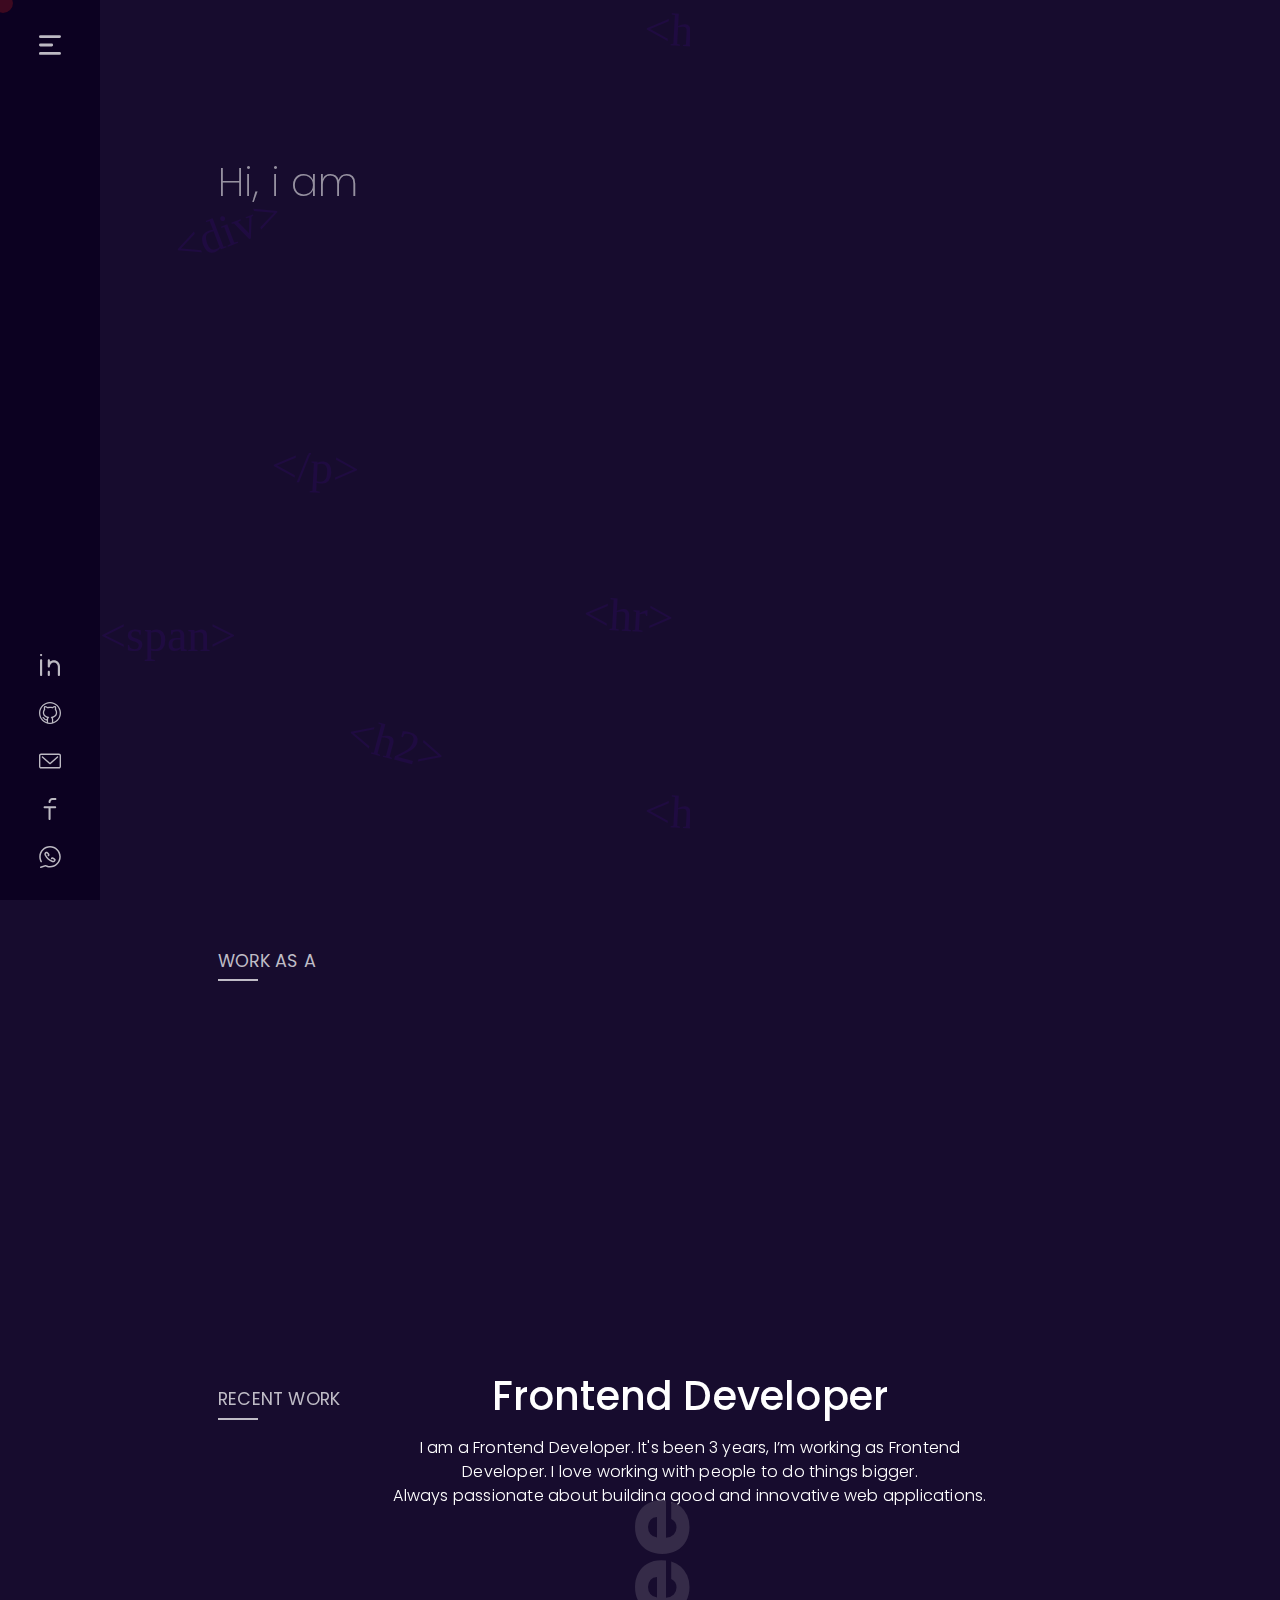
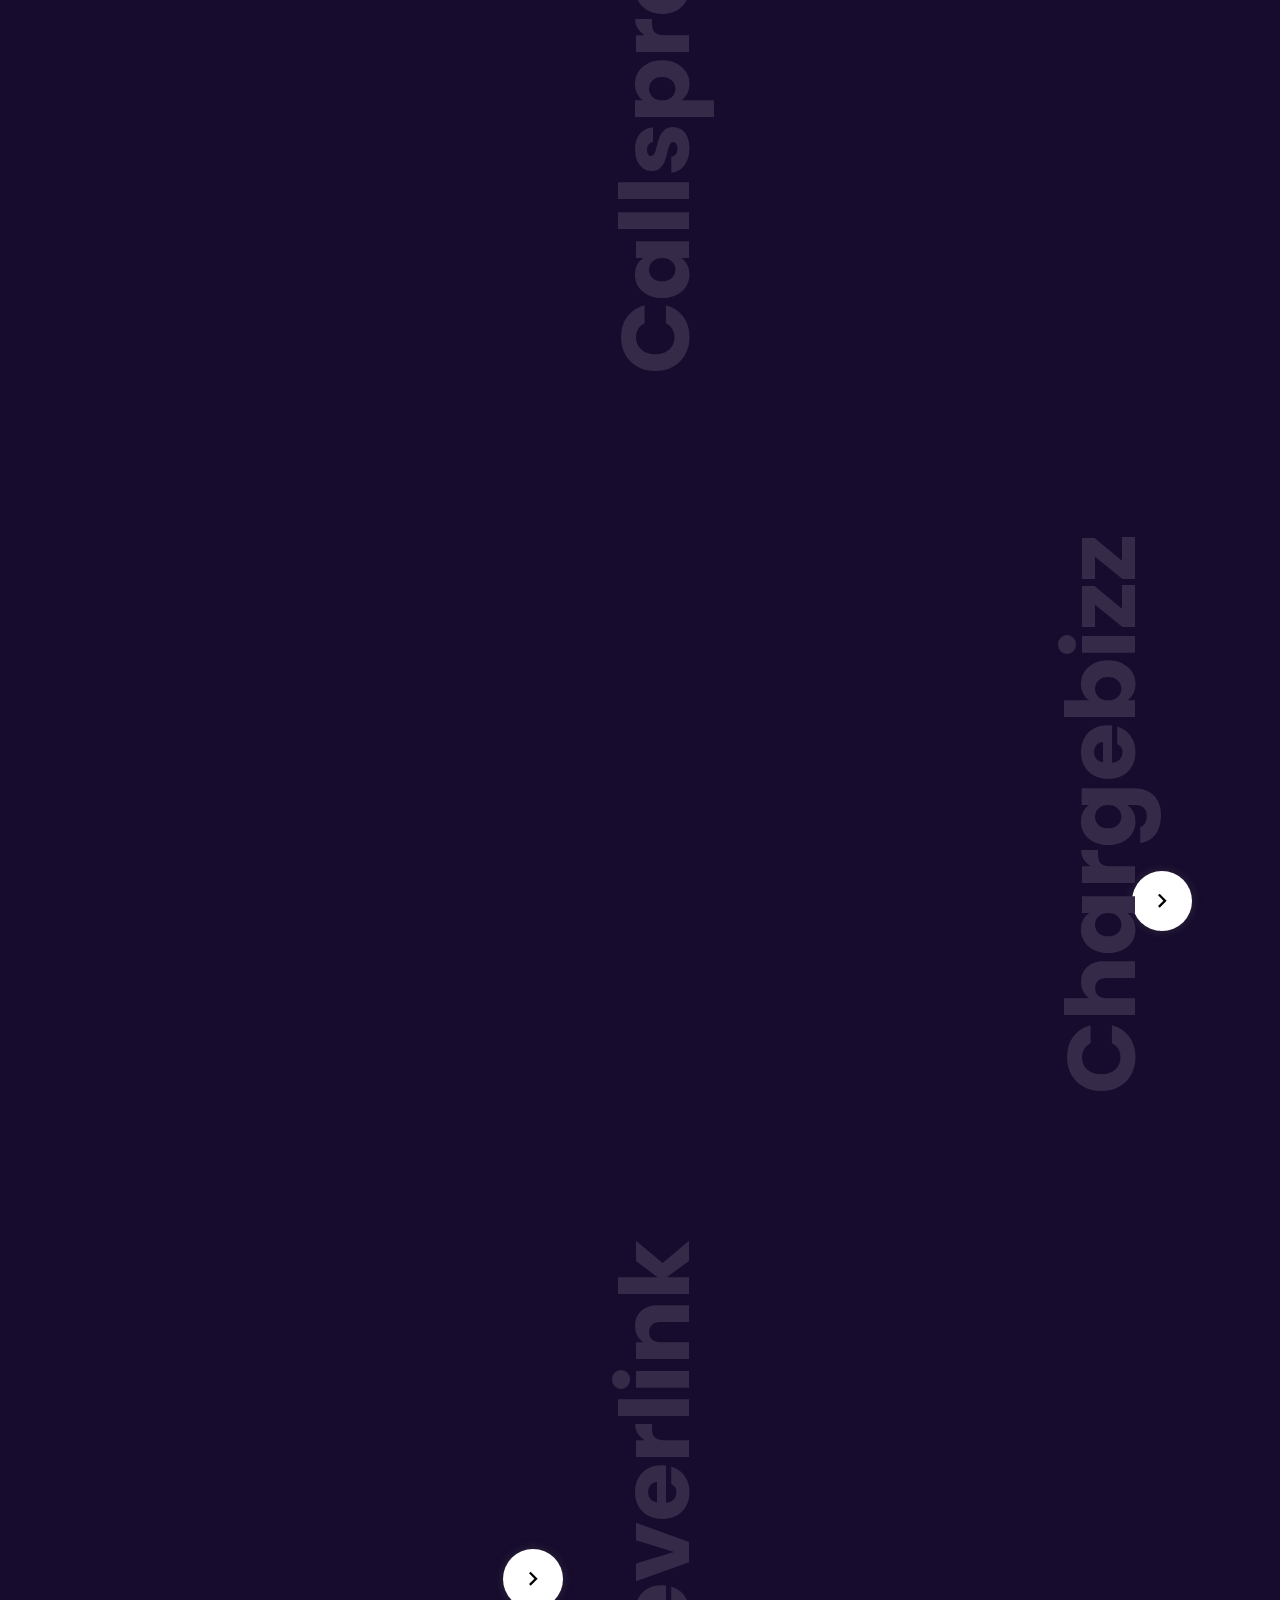
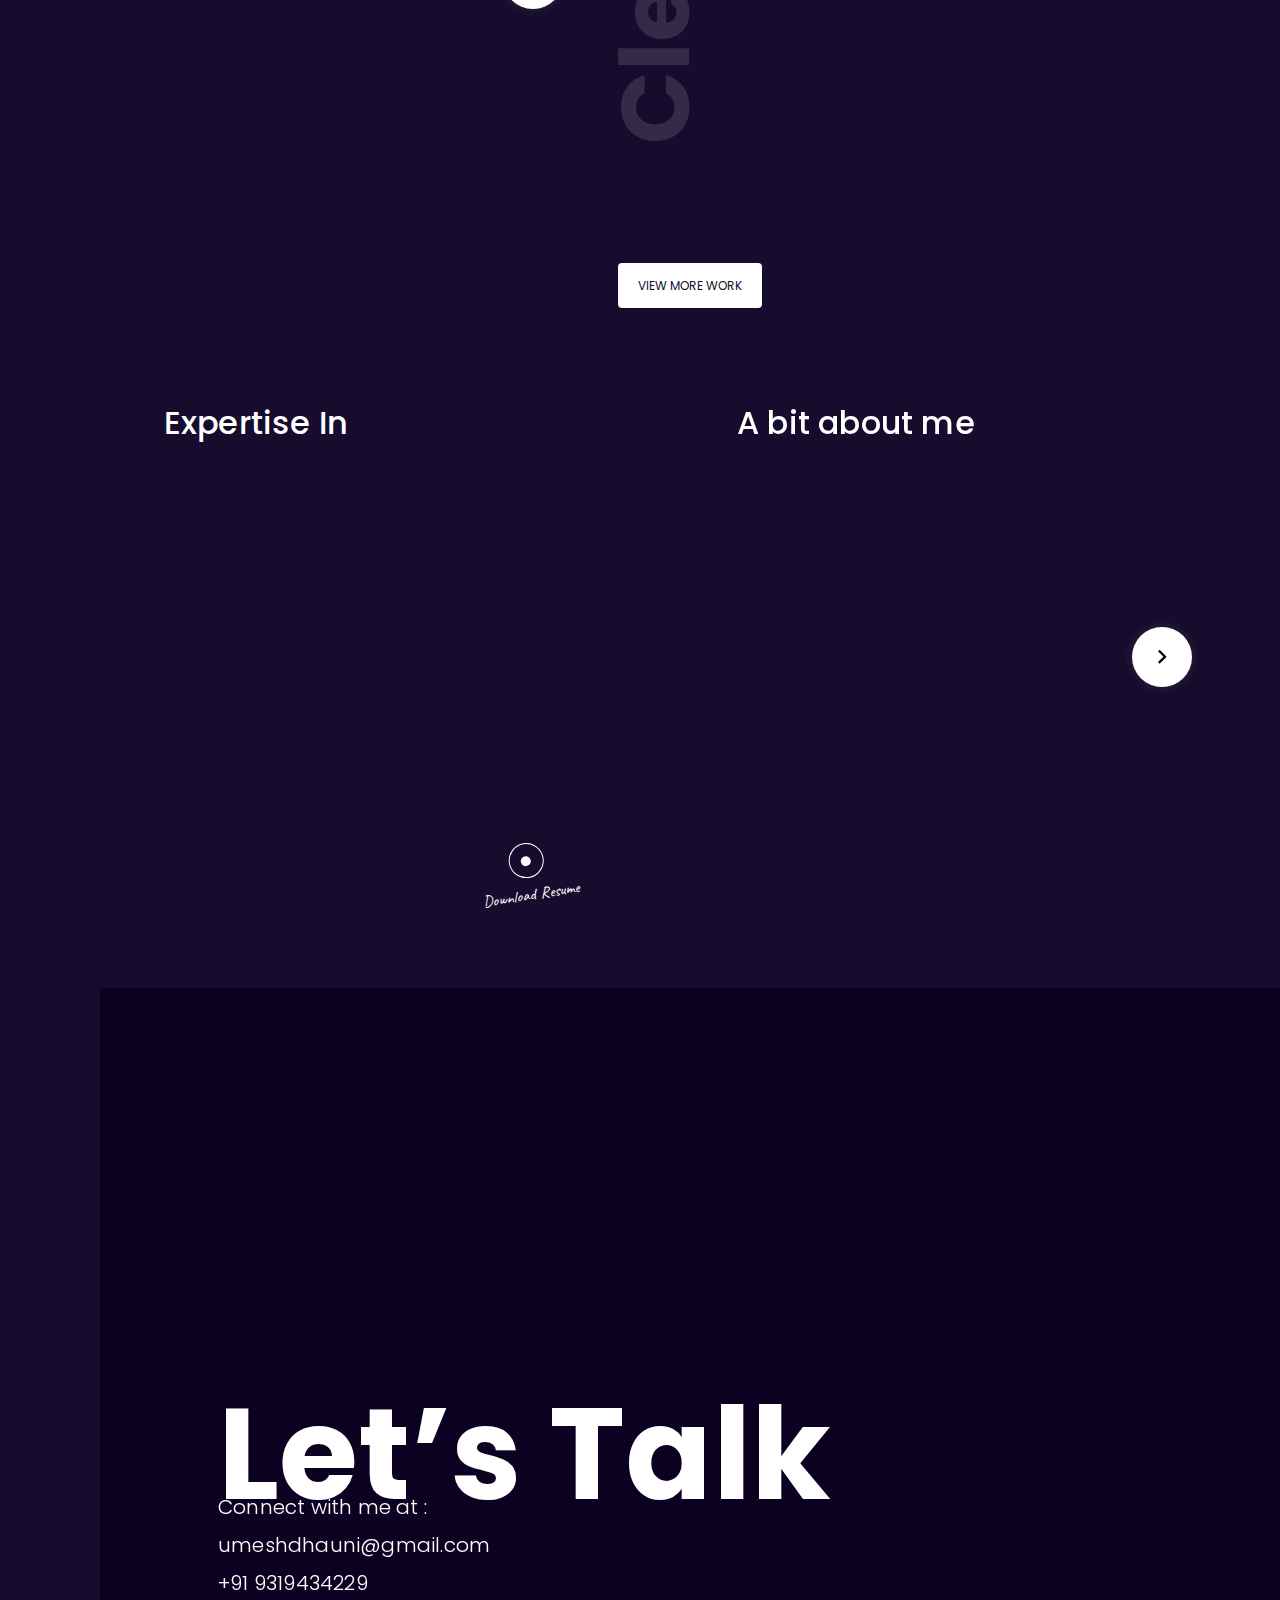
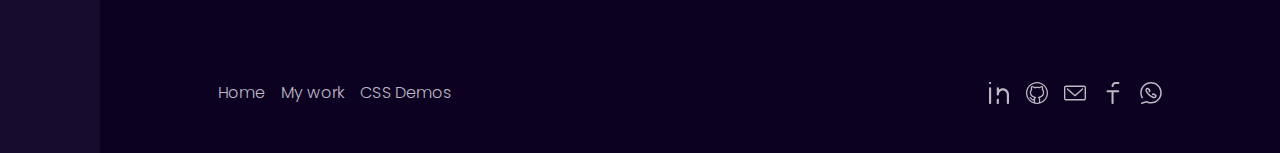
==== commit af6f7583: "content for projects" ====
--- a/index.html
+++ b/index.html
@@ -10,10 +10,10 @@
   <link href="https://fonts.googleapis.com/icon?family=Material+Icons" rel="stylesheet">
   <link rel="stylesheet" href="https://unpkg.com/aos@next/dist/aos.css" />
 
-<link rel="stylesheet" href="styles.5e1acb209102fb738d73.css"></head>
+<link rel="stylesheet" href="styles.84487ce76e412368ecd7.css"></head>
 
 <body>
   <app-root></app-root>
-<script src="runtime-es2015.cdfb0ddb511f65fdc0a0.js" type="module"></script><script src="runtime-es5.cdfb0ddb511f65fdc0a0.js" nomodule defer></script><script src="polyfills-es5.44547b4d4a23c72d0f9c.js" nomodule defer></script><script src="polyfills-es2015.ffa9bb4e015925544f91.js" type="module"></script><script src="main-es2015.898af67c073513d1755a.js" type="module"></script><script src="main-es5.898af67c073513d1755a.js" nomodule defer></script></body>
+<script src="runtime-es2015.cdfb0ddb511f65fdc0a0.js" type="module"></script><script src="runtime-es5.cdfb0ddb511f65fdc0a0.js" nomodule defer></script><script src="polyfills-es5.44547b4d4a23c72d0f9c.js" nomodule defer></script><script src="polyfills-es2015.ffa9bb4e015925544f91.js" type="module"></script><script src="main-es2015.673ee01c293de05c09ea.js" type="module"></script><script src="main-es5.673ee01c293de05c09ea.js" nomodule defer></script></body>
 
 </html>
--- a/styles.84487ce76e412368ecd7.css
+++ b/styles.84487ce76e412368ecd7.css
@@ -0,0 +1 @@
+@charset "UTF-8";@import url(https://fonts.googleapis.com/css?family=Poppins:100,300,400,500,600,700,800,900);@font-face{font-family:caveat;src:url(Caveat-VariableFont_wght.af4e1044825ff6b9b24c.ttf)}@font-face{font-family:asterik;src:url(Asterik.cba4da62c811b4c34d55.ttf)}body,html{font-family:Poppins,sans-serif;margin:0;letter-spacing:.2px;height:100%}h1,h2,h3,h4,h5,h6,p{margin-bottom:0!important}.b,b{font-weight:500}.mb{font-weight:600}.xb{font-weight:800}.primary{color:#170c2e!important}.flex{display:flex}.flex-align{display:flex!important;align-items:center}.flex-justify{display:flex;justify-content:space-between}.flex-justify-align{display:flex;justify-content:space-between;align-items:center}.flex-center{display:flex;align-items:center;justify-content:center}.flex-right{display:flex;justify-content:flex-end}.flex-end{display:flex;align-items:flex-end}.cursor{cursor:pointer}:focus,button:focus{outline:0!important}.btn:focus{box-shadow:none!important}.btn{display:flex!important;align-items:center!important;justify-content:center!important;min-width:80px;text-transform:uppercase;font-size:12px!important;padding:.8rem 1.2rem!important}.primary-btn{background-color:#170c2e!important;color:#fff!important}.white-btn{background-color:#fff!important;color:#170c2e!important}.btn-radius{border-radius:30px!important}.pd{padding:1.3rem!important}.fh{height:100%}.fw{width:100%!important}.wrap{flex-wrap:wrap}.nrow{width:100%;margin:0!important}.main-pd{padding:2rem 6rem}.code-text{font-family:caveat;white-space:break-spaces;color:#4c4a50;background-color:#fff;width:-webkit-fit-content;width:-moz-fit-content;width:fit-content;border-radius:10px;padding:.5rem 2rem;transform:rotate(13deg);position:relative;left:25%;box-shadow:0 0 4px #e0e0e0}.cursive{font-family:caveat}.click-here{transform:rotate(-9deg);position:absolute;right:40px;top:50px}.click-here .click-circle{height:35px;width:35px;border-radius:100%;border:1px solid #170c2e;display:flex;align-items:center;justify-content:center}.click-here .click-circle .inner-circle{width:10px;height:10px;background-color:#170c2e;border-radius:100%}.click-here p{margin-top:5px}.black-click{position:initial;width:-webkit-fit-content;width:-moz-fit-content;width:fit-content}.black-click .click-div{display:flex;justify-content:center;flex-direction:column;align-items:center}.black-click .click-circle{border-color:#170c2e}.black-click .click-circle .inner-circle{background-color:#170c2e}.vertical-padding{padding:3rem 10%}.shadow-btn{box-shadow:0 3px 6px #00000024}.sidebar-open .sidebar-div{border-right:1px solid #49415952}@-webkit-keyframes fade{0%{opacity:0}100%{opacity:1}}@keyframes fade{0%{opacity:0}100%{opacity:1}}.cursor-follower{position:absolute;background:rgba(177,30,30,.3);width:20px;height:20px;border-radius:100%;z-index:10000;transform:translate(5px,5px);-webkit-user-select:none;-moz-user-select:none;-ms-user-select:none;user-select:none;pointer-events:none;transition:.2s ease-in-out trasform,.2s ease-in-out opacity;top:0}.cursor-follower.active{opacity:.7;transform:scale(3)}.cursor-follower.hovered{opacity:.08}.typewriter h3{overflow:hidden;white-space:nowrap;margin:0 auto;letter-spacing:.05em;opacity:0;-webkit-animation:2.5s steps(30,end) forwards typing;animation:2.5s steps(30,end) forwards typing;-webkit-animation-delay:2.5s;animation-delay:2.5s}@-webkit-keyframes typing{from{width:0;opacity:1}to{width:100%;opacity:1}}@keyframes typing{from{width:0;opacity:1}to{width:100%;opacity:1}}[data-aos=lets-talk]{opacity:0;margin-left:100px}[data-aos=lets-talk].aos-animate{opacity:1;margin-left:0}[data-aos=from-left]{opacity:0;margin-left:-40px}[data-aos=from-left].aos-animate{opacity:1;margin-left:0}[data-aos=from-right]{opacity:0;margin-left:40px}[data-aos=from-right].aos-animate{opacity:1;margin-left:0}[data-aos=expertise-from]{opacity:0;width:0}[data-aos=expertise-from].aos-animate{opacity:1;width:100%}[data-aos=to-scale]{opacity:0;transform:scale(.5)}[data-aos=to-scale].aos-animate{opacity:1;transform:scale(1)}.cursor-follower.play-arrow{display:flex;align-items:center;justify-content:center;background-color:#fff;opacity:.8;cursor:pointer}.cursor-follower.play-arrow .material-icons{font-size:11px;color:#000;display:block!important}.cursor-follower .material-icons{display:none}@media only screen and (max-width:767px){h1{font-size:2rem}h3{font-size:1.5rem}.home-page .hero-part{padding-top:6rem!important;text-align:center}.home-page .hero-part .name{padding:0!important}.home-page .hero-part .name .first-name,.home-page .hero-part .name .last-name{font-size:17vw!important}.home-page .hero-part .name .last-name-wrapper{text-align:center!important}.home-page .hero-part .name .role{margin-top:1.5rem;width:100%!important;left:0!important;justify-content:center;text-align:center}.home-page .absolute-div .transparent{display:none}.home-page .dark-background{width:100%!important}.home-page .name .role .arrow-div{display:none}.home-page .name .role .role-name{margin-left:0!important;margin-top:.5rem;font-size:1.3rem}.home-page .my-work .single-project .project-content{padding-right:0!important}.home-page .my-work .single-project .absolute-text{font-size:5rem!important}.home-page .my-work .single-project .image-outer{margin-left:0!important;margin-top:3rem}.home-page .my-work .right-position .image-outer{margin-right:0!important}.home-page .expertise-in{padding:3rem 10%!important}.home-page .expertise-in .expertise-div{padding-right:5%}.home-page .expertise-in .expertise-div .expertise-title{padding-left:0!important}.home-page .expertise-in .expertise-div .expertise-box{border-radius:10px!important}.home-page .expertise-in .bit-about{margin-top:3rem}.home-page .expertise-in .bit-about .about-me-box{margin-top:2rem}.home-page .expertise-in .click-here{right:15px!important}.home-page .footer .lets-talk{font-size:6rem}.home-page .footer .connect{font-size:16px}.home-page .footer .absolute-text h1{font-size:16rem;line-height:12rem}.projects-page .heading-part .para{padding-left:0!important;margin-top:.5rem}.projects-page .single-project .title h1{font-size:13vw!important}.demo-page .heading-part .para{padding-left:0!important;margin-top:.5rem}.demo-page .first-col{padding-top:0!important}.project-details .tag-div .tags{margin-bottom:10px}.project-details .images .img{margin-bottom:1.5rem}}@media only screen and (max-width:500px){.cursor-follower{display:none!important}.sidebar-open .sidebar{display:block!important}.sidebar-container .sidebar{width:100%;display:none}.sidebar-container .sidebar .sidebar-div{border-right:none!important;position:fixed;bottom:0;width:100%;height:65px;padding:0 3rem;display:flex;align-items:center;border-top:1px solid #49415952}.sidebar-container .sidebar .sidebar-div .menu{display:none}.sidebar-container .sidebar .sidebar-div .social-links{height:100%;width:100%;flex-direction:row!important;justify-content:center;align-items:center}.sidebar-container .sidebar .sidebar-div .social-links .link-text{margin-top:0!important;margin-left:10px;margin-right:10px}.sidebar-container .sidebar-content{margin-left:0!important;width:100%!important}.sidebar-container .sidebar-content .small-screen-menu{display:block!important}.sidebar-container .sidebar-content .hero-part{min-height:70vh!important}.sidebar-container .sidebar-content .my-work .single-project{margin-bottom:5rem!important}.sidebar-container .sidebar-content .my-work .single-project .project-content .text{padding-right:0!important}.sidebar-container .sidebar-content .my-work .single-project .project-content .absolute-text{display:none!important}.sidebar-container .sidebar-content .my-work .single-project .project-content .images div{width:90px!important;height:90px!important}.sidebar-container .sidebar-content .my-work .single-project .img-div{min-height:500px!important}.sidebar-container .sidebar-content .my-work .single-project .arrow-div{width:50px!important;height:50px!important;right:-9px!important}.sidebar-container .sidebar-content .expertise-in .about-me-box .colored-box{width:50px!important;height:50px!important;min-width:50px!important}.sidebar-container .sidebar-content .expertise-in .about-me-box .year{margin-left:70px;margin-top:5px}.sidebar-container .sidebar-content .links{margin-top:2rem}.sidebar-container .sidebar-content .social-links{margin-top:1rem}.projects-page .single-project .navigate-arrow-div{display:flex!important;width:50px!important;height:50px!important;right:-20px!important}.project-card{overflow:initial!important}.project-card .hover-circle{display:none}.project-card .navigate-arrow-div{display:flex!important;width:50px!important;height:50px!important;right:-20px!important}.project-card:hover .project-details h5,.project-card:hover .project-details p{color:#000!important}}.navigate-arrow-div{display:none!important;position:absolute;z-index:1;width:60px;height:60px;border-radius:100%;background-color:#fff;bottom:30px;right:-15px;display:flex;align-items:center;justify-content:center;cursor:pointer;transition:.2s}.navigate-arrow-div .material-icons{color:#000;font-size:28px}.modal{padding:0 15%;background-color:rgba(0,0,0,.4);-webkit-animation-name:modalFadeIn;-webkit-animation-duration:.4s;animation-name:modalFadeIn;animation-duration:.4s}.modal-content{bottom:0;-webkit-animation-name:modalSlideIn;-webkit-animation-duration:.4s;animation-name:modalSlideIn;animation-duration:.4s;max-height:100vh;height:100%;display:flex;align-items:center;justify-content:center;background:0 0!important;border:none!important}@-webkit-keyframes modalSlideIn{from{bottom:-300px;opacity:0}to{bottom:0;opacity:1}}@keyframes modalSlideIn{from{bottom:-300px;opacity:0}to{bottom:0;opacity:1}}@-webkit-keyframes modalFadeIn{from{opacity:0}to{opacity:1}}@keyframes modalFadeIn{from{opacity:0}to{opacity:1}}.close-div{position:fixed;right:2rem;top:2rem;cursor:pointer}.close-div .material-icons{font-size:3rem;color:#fff}.link-text{cursor:pointer}:root{--blue:#007bff;--indigo:#6610f2;--purple:#6f42c1;--pink:#e83e8c;--red:#dc3545;--orange:#fd7e14;--yellow:#ffc107;--green:#28a745;--teal:#20c997;--cyan:#17a2b8;--white:#fff;--gray:#6c757d;--gray-dark:#343a40;--primary:#007bff;--secondary:#6c757d;--success:#28a745;--info:#17a2b8;--warning:#ffc107;--danger:#dc3545;--light:#f8f9fa;--dark:#343a40;--breakpoint-xs:0;--breakpoint-sm:576px;--breakpoint-md:768px;--breakpoint-lg:992px;--breakpoint-xl:1200px;--font-family-sans-serif:-apple-system,BlinkMacSystemFont,"Segoe UI",Roboto,"Helvetica Neue",Arial,"Noto Sans",sans-serif,"Apple Color Emoji","Segoe UI Emoji","Segoe UI Symbol","Noto Color Emoji";--font-family-monospace:SFMono-Regular,Menlo,Monaco,Consolas,"Liberation Mono","Courier New",monospace}*,::after,::before{box-sizing:border-box}html{font-family:sans-serif;line-height:1.15;-webkit-text-size-adjust:100%;-webkit-tap-highlight-color:transparent}article,aside,figcaption,figure,footer,header,hgroup,main,nav,section{display:block}body{background-color:#170c2e;margin:0;font-weight:300;line-height:1.5;color:#212529;text-align:left}[tabindex="-1"]:focus{outline:0!important}h1,h2,h3,h4,h5,h6{margin-top:0}dl,ol,p,ul{margin-top:0;margin-bottom:1rem}abbr[data-original-title],abbr[title]{text-decoration:underline;-webkit-text-decoration:underline dotted;text-decoration:underline dotted;cursor:help;border-bottom:0;-webkit-text-decoration-skip-ink:none;text-decoration-skip-ink:none}address{margin-bottom:1rem;font-style:normal;line-height:inherit}ol ol,ol ul,ul ol,ul ul{margin-bottom:0}dt{font-weight:700}dd{margin-bottom:.5rem;margin-left:0}blockquote,figure{margin:0 0 1rem}b,strong{font-weight:bolder}sub,sup{position:relative;font-size:75%;line-height:0;vertical-align:baseline}sub{bottom:-.25em}sup{top:-.5em}a{color:#007bff!important;text-decoration:none;background-color:transparent}a:hover{color:#0056b3;text-decoration:underline}a:not([href]):not([tabindex]),a:not([href]):not([tabindex]):focus,a:not([href]):not([tabindex]):hover{color:inherit;text-decoration:none}a:not([href]):not([tabindex]):focus{outline:0}code,kbd,pre,samp{font-family:SFMono-Regular,Menlo,Monaco,Consolas,"Liberation Mono","Courier New",monospace;font-size:1em}pre{margin-top:0;margin-bottom:1rem;overflow:auto}img{vertical-align:middle;border-style:none}svg{overflow:hidden;vertical-align:middle}table{border-collapse:collapse}caption{padding-top:.75rem;padding-bottom:.75rem;color:#6c757d;text-align:left;caption-side:bottom}th{text-align:inherit}label{display:inline-block;margin-bottom:.5rem}button{border-radius:0}button:focus{outline:dotted 1px;outline:-webkit-focus-ring-color auto 5px}button,input,optgroup,select,textarea{margin:0;font-family:inherit;font-size:inherit;line-height:inherit}button,input{overflow:visible}button,select{text-transform:none}select{word-wrap:normal}[type=button],[type=reset],[type=submit],button{-webkit-appearance:button}[type=button]:not(:disabled),[type=reset]:not(:disabled),[type=submit]:not(:disabled),button:not(:disabled){cursor:pointer}[type=button]::-moz-focus-inner,[type=reset]::-moz-focus-inner,[type=submit]::-moz-focus-inner,button::-moz-focus-inner{padding:0;border-style:none}input[type=checkbox],input[type=radio]{box-sizing:border-box;padding:0}input[type=date],input[type=datetime-local],input[type=month],input[type=time]{-webkit-appearance:listbox}textarea{overflow:auto;resize:vertical}fieldset{min-width:0;padding:0;margin:0;border:0}legend{display:block;width:100%;max-width:100%;padding:0;margin-bottom:.5rem;font-size:1.5rem;line-height:inherit;color:inherit;white-space:normal}progress{vertical-align:baseline}[type=number]::-webkit-inner-spin-button,[type=number]::-webkit-outer-spin-button{height:auto}[type=search]{outline-offset:-2px;-webkit-appearance:none}[type=search]::-webkit-search-decoration{-webkit-appearance:none}::-webkit-file-upload-button{font:inherit;-webkit-appearance:button}output{display:inline-block}summary{display:list-item;cursor:pointer}template{display:none}[hidden]{display:none!important}.h1,.h2,.h3,.h4,.h5,.h6,h1,h2,h3,h4,h5,h6{margin-bottom:.5rem;font-weight:500;line-height:1.2}.h1,h1{font-size:2.5rem}.h2,h2{font-size:2rem}.h3,h3{font-size:1.75rem}.h4,h4{font-size:1.5rem}.h5,h5{font-size:1.25rem}.h6,h6{font-size:1rem}.lead{font-size:1.25rem;font-weight:300}.display-1{font-size:6rem;font-weight:300;line-height:1.2}.display-2{font-size:5.5rem;font-weight:300;line-height:1.2}.display-3{font-size:4.5rem;font-weight:300;line-height:1.2}.display-4{font-size:3.5rem;font-weight:300;line-height:1.2}hr{box-sizing:content-box;height:0;overflow:visible;margin-top:1rem;margin-bottom:1rem;border:0;border-top:1px solid #707070}.small,small{font-size:80%}.mark,mark{padding:.2em;background-color:#fcf8e3}.list-inline,.list-unstyled{padding-left:0;list-style:none}.list-inline-item{display:inline-block}.list-inline-item:not(:last-child){margin-right:.5rem}.initialism{font-size:90%;text-transform:uppercase}.blockquote{margin-bottom:1rem;font-size:1.25rem}.blockquote-footer{display:block;font-size:80%;color:#6c757d}.blockquote-footer::before{content:"— "}.img-fluid{max-width:100%;height:auto}.img-thumbnail{padding:.25rem;background-color:#fff;border:1px solid #dee2e6;border-radius:.25rem;max-width:100%;height:auto}.figure{display:inline-block}.figure-img{margin-bottom:.5rem;line-height:1}.figure-caption{font-size:90%;color:#6c757d}code{font-size:87.5%;color:#e83e8c;word-break:break-word}a>code{color:inherit}kbd{padding:.2rem .4rem;font-size:87.5%;color:#fff;background-color:#212529;border-radius:.2rem}kbd kbd{padding:0;font-size:100%;font-weight:700}pre{display:block;font-size:87.5%;color:#212529}pre code{font-size:inherit;color:inherit;word-break:normal}.pre-scrollable{max-height:340px;overflow-y:scroll}.container{width:100%;padding-right:15px;padding-left:15px;margin-right:auto;margin-left:auto}@media (min-width:576px){.container{max-width:540px}}@media (min-width:768px){.container{max-width:720px}}@media (min-width:992px){.container{max-width:960px}}@media (min-width:1200px){.container{max-width:1140px}}.container-fluid{width:100%;padding-right:15px;padding-left:15px;margin-right:auto;margin-left:auto}.row{display:flex;flex-wrap:wrap;margin-right:-15px;margin-left:-15px}.no-gutters{margin-right:0;margin-left:0}.no-gutters>.col,.no-gutters>[class*=col-]{padding-right:0;padding-left:0}.col,.col-1,.col-10,.col-11,.col-12,.col-2,.col-3,.col-4,.col-5,.col-6,.col-7,.col-8,.col-9,.col-auto,.col-lg,.col-lg-1,.col-lg-10,.col-lg-11,.col-lg-12,.col-lg-2,.col-lg-3,.col-lg-4,.col-lg-5,.col-lg-6,.col-lg-7,.col-lg-8,.col-lg-9,.col-lg-auto,.col-md,.col-md-1,.col-md-10,.col-md-11,.col-md-12,.col-md-2,.col-md-3,.col-md-4,.col-md-5,.col-md-6,.col-md-7,.col-md-8,.col-md-9,.col-md-auto,.col-sm,.col-sm-1,.col-sm-10,.col-sm-11,.col-sm-12,.col-sm-2,.col-sm-3,.col-sm-4,.col-sm-5,.col-sm-6,.col-sm-7,.col-sm-8,.col-sm-9,.col-sm-auto,.col-xl,.col-xl-1,.col-xl-10,.col-xl-11,.col-xl-12,.col-xl-2,.col-xl-3,.col-xl-4,.col-xl-5,.col-xl-6,.col-xl-7,.col-xl-8,.col-xl-9,.col-xl-auto,.col-xs,.col-xs-1,.col-xs-10,.col-xs-11,.col-xs-12,.col-xs-2,.col-xs-3,.col-xs-4,.col-xs-5,.col-xs-6,.col-xs-7,.col-xs-8,.col-xs-9,.col-xs-auto{position:relative;width:100%;padding-right:15px;padding-left:15px}.col{flex-basis:0;flex-grow:1;max-width:100%}.col-auto{flex:0 0 auto;width:auto;max-width:100%}.col-1{flex:0 0 8.333333%;max-width:8.333333%}.col-2{flex:0 0 16.666667%;max-width:16.666667%}.col-3{flex:0 0 25%;max-width:25%}.col-4{flex:0 0 33.333333%;max-width:33.333333%}.col-5{flex:0 0 41.666667%;max-width:41.666667%}.col-6{flex:0 0 50%;max-width:50%}.col-7{flex:0 0 58.333333%;max-width:58.333333%}.col-8{flex:0 0 66.666667%;max-width:66.666667%}.col-9{flex:0 0 75%;max-width:75%}.col-10{flex:0 0 83.333333%;max-width:83.333333%}.col-11{flex:0 0 91.666667%;max-width:91.666667%}.col-12{flex:0 0 100%;max-width:100%}.order-first{order:-1}.order-last{order:13}.order-0{order:0}.order-1{order:1}.order-2{order:2}.order-3{order:3}.order-4{order:4}.order-5{order:5}.order-6{order:6}.order-7{order:7}.order-8{order:8}.order-9{order:9}.order-10{order:10}.order-11{order:11}.order-12{order:12}.offset-1{margin-left:8.333333%}.offset-2{margin-left:16.666667%}.offset-3{margin-left:25%}.offset-4{margin-left:33.333333%}.offset-5{margin-left:41.666667%}.offset-6{margin-left:50%}.offset-7{margin-left:58.333333%}.offset-8{margin-left:66.666667%}.offset-9{margin-left:75%}.offset-10{margin-left:83.333333%}.offset-11{margin-left:91.666667%}@media (max-width:400px){.col-xs{flex-basis:0;flex-grow:1;max-width:100%}.col-xs-auto{flex:0 0 auto;width:auto;max-width:100%}.col-xs-1{flex:0 0 8.333333%;max-width:8.333333%}.col-xs-2{flex:0 0 16.666667%;max-width:16.666667%}.col-xs-3{flex:0 0 25%;max-width:25%}.col-xs-4{flex:0 0 33.333333%;max-width:33.333333%}.col-xs-5{flex:0 0 41.666667%;max-width:41.666667%}.col-xs-6{flex:0 0 50%;max-width:50%}.col-xs-7{flex:0 0 58.333333%;max-width:58.333333%}.col-xs-8{flex:0 0 66.666667%;max-width:66.666667%}.col-xs-9{flex:0 0 75%;max-width:75%}.col-xs-10{flex:0 0 83.333333%;max-width:83.333333%}.col-xs-11{flex:0 0 91.666667%;max-width:91.666667%}.col-xs-12{flex:0 0 100%;max-width:100%}}@media (min-width:576px){.col-sm{flex-basis:0;flex-grow:1;max-width:100%}.col-sm-auto{flex:0 0 auto;width:auto;max-width:100%}.col-sm-1{flex:0 0 8.333333%;max-width:8.333333%}.col-sm-2{flex:0 0 16.666667%;max-width:16.666667%}.col-sm-3{flex:0 0 25%;max-width:25%}.col-sm-4{flex:0 0 33.333333%;max-width:33.333333%}.col-sm-5{flex:0 0 41.666667%;max-width:41.666667%}.col-sm-6{flex:0 0 50%;max-width:50%}.col-sm-7{flex:0 0 58.333333%;max-width:58.333333%}.col-sm-8{flex:0 0 66.666667%;max-width:66.666667%}.col-sm-9{flex:0 0 75%;max-width:75%}.col-sm-10{flex:0 0 83.333333%;max-width:83.333333%}.col-sm-11{flex:0 0 91.666667%;max-width:91.666667%}.col-sm-12{flex:0 0 100%;max-width:100%}.order-sm-first{order:-1}.order-sm-last{order:13}.order-sm-0{order:0}.order-sm-1{order:1}.order-sm-2{order:2}.order-sm-3{order:3}.order-sm-4{order:4}.order-sm-5{order:5}.order-sm-6{order:6}.order-sm-7{order:7}.order-sm-8{order:8}.order-sm-9{order:9}.order-sm-10{order:10}.order-sm-11{order:11}.order-sm-12{order:12}.offset-sm-0{margin-left:0}.offset-sm-1{margin-left:8.333333%}.offset-sm-2{margin-left:16.666667%}.offset-sm-3{margin-left:25%}.offset-sm-4{margin-left:33.333333%}.offset-sm-5{margin-left:41.666667%}.offset-sm-6{margin-left:50%}.offset-sm-7{margin-left:58.333333%}.offset-sm-8{margin-left:66.666667%}.offset-sm-9{margin-left:75%}.offset-sm-10{margin-left:83.333333%}.offset-sm-11{margin-left:91.666667%}}@media (min-width:768px){.col-md{flex-basis:0;flex-grow:1;max-width:100%}.col-md-auto{flex:0 0 auto;width:auto;max-width:100%}.col-md-1{flex:0 0 8.333333%;max-width:8.333333%}.col-md-2{flex:0 0 16.666667%;max-width:16.666667%}.col-md-3{flex:0 0 25%;max-width:25%}.col-md-4{flex:0 0 33.333333%;max-width:33.333333%}.col-md-5{flex:0 0 41.666667%;max-width:41.666667%}.col-md-6{flex:0 0 50%;max-width:50%}.col-md-7{flex:0 0 58.333333%;max-width:58.333333%}.col-md-8{flex:0 0 66.666667%;max-width:66.666667%}.col-md-9{flex:0 0 75%;max-width:75%}.col-md-10{flex:0 0 83.333333%;max-width:83.333333%}.col-md-11{flex:0 0 91.666667%;max-width:91.666667%}.col-md-12{flex:0 0 100%;max-width:100%}.order-md-first{order:-1}.order-md-last{order:13}.order-md-0{order:0}.order-md-1{order:1}.order-md-2{order:2}.order-md-3{order:3}.order-md-4{order:4}.order-md-5{order:5}.order-md-6{order:6}.order-md-7{order:7}.order-md-8{order:8}.order-md-9{order:9}.order-md-10{order:10}.order-md-11{order:11}.order-md-12{order:12}.offset-md-0{margin-left:0}.offset-md-1{margin-left:8.333333%}.offset-md-2{margin-left:16.666667%}.offset-md-3{margin-left:25%}.offset-md-4{margin-left:33.333333%}.offset-md-5{margin-left:41.666667%}.offset-md-6{margin-left:50%}.offset-md-7{margin-left:58.333333%}.offset-md-8{margin-left:66.666667%}.offset-md-9{margin-left:75%}.offset-md-10{margin-left:83.333333%}.offset-md-11{margin-left:91.666667%}}@media (min-width:992px){.col-lg{flex-basis:0;flex-grow:1;max-width:100%}.col-lg-auto{flex:0 0 auto;width:auto;max-width:100%}.col-lg-1{flex:0 0 8.333333%;max-width:8.333333%}.col-lg-2{flex:0 0 16.666667%;max-width:16.666667%}.col-lg-3{flex:0 0 25%;max-width:25%}.col-lg-4{flex:0 0 33.333333%;max-width:33.333333%}.col-lg-5{flex:0 0 41.666667%;max-width:41.666667%}.col-lg-6{flex:0 0 50%;max-width:50%}.col-lg-7{flex:0 0 58.333333%;max-width:58.333333%}.col-lg-8{flex:0 0 66.666667%;max-width:66.666667%}.col-lg-9{flex:0 0 75%;max-width:75%}.col-lg-10{flex:0 0 83.333333%;max-width:83.333333%}.col-lg-11{flex:0 0 91.666667%;max-width:91.666667%}.col-lg-12{flex:0 0 100%;max-width:100%}.order-lg-first{order:-1}.order-lg-last{order:13}.order-lg-0{order:0}.order-lg-1{order:1}.order-lg-2{order:2}.order-lg-3{order:3}.order-lg-4{order:4}.order-lg-5{order:5}.order-lg-6{order:6}.order-lg-7{order:7}.order-lg-8{order:8}.order-lg-9{order:9}.order-lg-10{order:10}.order-lg-11{order:11}.order-lg-12{order:12}.offset-lg-0{margin-left:0}.offset-lg-1{margin-left:8.333333%}.offset-lg-2{margin-left:16.666667%}.offset-lg-3{margin-left:25%}.offset-lg-4{margin-left:33.333333%}.offset-lg-5{margin-left:41.666667%}.offset-lg-6{margin-left:50%}.offset-lg-7{margin-left:58.333333%}.offset-lg-8{margin-left:66.666667%}.offset-lg-9{margin-left:75%}.offset-lg-10{margin-left:83.333333%}.offset-lg-11{margin-left:91.666667%}}@media (min-width:1200px){.col-xl{flex-basis:0;flex-grow:1;max-width:100%}.col-xl-auto{flex:0 0 auto;width:auto;max-width:100%}.col-xl-1{flex:0 0 8.333333%;max-width:8.333333%}.col-xl-2{flex:0 0 16.666667%;max-width:16.666667%}.col-xl-3{flex:0 0 25%;max-width:25%}.col-xl-4{flex:0 0 33.333333%;max-width:33.333333%}.col-xl-5{flex:0 0 41.666667%;max-width:41.666667%}.col-xl-6{flex:0 0 50%;max-width:50%}.col-xl-7{flex:0 0 58.333333%;max-width:58.333333%}.col-xl-8{flex:0 0 66.666667%;max-width:66.666667%}.col-xl-9{flex:0 0 75%;max-width:75%}.col-xl-10{flex:0 0 83.333333%;max-width:83.333333%}.col-xl-11{flex:0 0 91.666667%;max-width:91.666667%}.col-xl-12{flex:0 0 100%;max-width:100%}.order-xl-first{order:-1}.order-xl-last{order:13}.order-xl-0{order:0}.order-xl-1{order:1}.order-xl-2{order:2}.order-xl-3{order:3}.order-xl-4{order:4}.order-xl-5{order:5}.order-xl-6{order:6}.order-xl-7{order:7}.order-xl-8{order:8}.order-xl-9{order:9}.order-xl-10{order:10}.order-xl-11{order:11}.order-xl-12{order:12}.offset-xl-0{margin-left:0}.offset-xl-1{margin-left:8.333333%}.offset-xl-2{margin-left:16.666667%}.offset-xl-3{margin-left:25%}.offset-xl-4{margin-left:33.333333%}.offset-xl-5{margin-left:41.666667%}.offset-xl-6{margin-left:50%}.offset-xl-7{margin-left:58.333333%}.offset-xl-8{margin-left:66.666667%}.offset-xl-9{margin-left:75%}.offset-xl-10{margin-left:83.333333%}.offset-xl-11{margin-left:91.666667%}}.table{width:100%;margin-bottom:1rem;color:#212529}.table td,.table th{padding:.75rem;vertical-align:top;border-top:1px solid #dee2e6}.table thead th{vertical-align:bottom;border-bottom:2px solid #dee2e6}.table tbody+tbody{border-top:2px solid #dee2e6}.table-sm td,.table-sm th{padding:.3rem}.table-bordered,.table-bordered td,.table-bordered th{border:1px solid #dee2e6}.table-bordered thead td,.table-bordered thead th{border-bottom-width:2px}.table-borderless tbody+tbody,.table-borderless td,.table-borderless th,.table-borderless thead th{border:0}.table-striped tbody tr:nth-of-type(odd){background-color:rgba(0,0,0,.05)}.table-hover tbody tr:hover{color:#212529;background-color:rgba(0,0,0,.075)}.table-primary,.table-primary>td,.table-primary>th{background-color:#b8daff}.table-primary tbody+tbody,.table-primary td,.table-primary th,.table-primary thead th{border-color:#7abaff}.table-hover .table-primary:hover,.table-hover .table-primary:hover>td,.table-hover .table-primary:hover>th{background-color:#9fcdff}.table-secondary,.table-secondary>td,.table-secondary>th{background-color:#d6d8db}.table-secondary tbody+tbody,.table-secondary td,.table-secondary th,.table-secondary thead th{border-color:#b3b7bb}.table-hover .table-secondary:hover,.table-hover .table-secondary:hover>td,.table-hover .table-secondary:hover>th{background-color:#c8cbcf}.table-success,.table-success>td,.table-success>th{background-color:#c3e6cb}.table-success tbody+tbody,.table-success td,.table-success th,.table-success thead th{border-color:#8fd19e}.table-hover .table-success:hover,.table-hover .table-success:hover>td,.table-hover .table-success:hover>th{background-color:#b1dfbb}.table-info,.table-info>td,.table-info>th{background-color:#bee5eb}.table-info tbody+tbody,.table-info td,.table-info th,.table-info thead th{border-color:#86cfda}.table-hover .table-info:hover,.table-hover .table-info:hover>td,.table-hover .table-info:hover>th{background-color:#abdde5}.table-warning,.table-warning>td,.table-warning>th{background-color:#ffeeba}.table-warning tbody+tbody,.table-warning td,.table-warning th,.table-warning thead th{border-color:#ffdf7e}.table-hover .table-warning:hover,.table-hover .table-warning:hover>td,.table-hover .table-warning:hover>th{background-color:#ffe8a1}.table-danger,.table-danger>td,.table-danger>th{background-color:#f5c6cb}.table-danger tbody+tbody,.table-danger td,.table-danger th,.table-danger thead th{border-color:#ed969e}.table-hover .table-danger:hover,.table-hover .table-danger:hover>td,.table-hover .table-danger:hover>th{background-color:#f1b0b7}.table-light,.table-light>td,.table-light>th{background-color:#fdfdfe}.table-light tbody+tbody,.table-light td,.table-light th,.table-light thead th{border-color:#fbfcfc}.table-hover .table-light:hover,.table-hover .table-light:hover>td,.table-hover .table-light:hover>th{background-color:#ececf6}.table-dark,.table-dark>td,.table-dark>th{background-color:#c6c8ca}.table-dark tbody+tbody,.table-dark td,.table-dark th,.table-dark thead th{border-color:#95999c}.table-hover .table-dark:hover,.table-hover .table-dark:hover>td,.table-hover .table-dark:hover>th{background-color:#b9bbbe}.table-active,.table-active>td,.table-active>th,.table-hover .table-active:hover,.table-hover .table-active:hover>td,.table-hover .table-active:hover>th{background-color:rgba(0,0,0,.075)}.table .thead-dark th{color:#fff;background-color:#343a40;border-color:#454d55}.table .thead-light th{color:#495057;background-color:#e9ecef;border-color:#dee2e6}.table-dark{color:#fff;background-color:#343a40}.table-dark td,.table-dark th,.table-dark thead th{border-color:#454d55}.table-dark.table-bordered{border:0}.table-dark.table-striped tbody tr:nth-of-type(odd){background-color:rgba(255,255,255,.05)}.table-dark.table-hover tbody tr:hover{color:#fff;background-color:rgba(255,255,255,.075)}@media (max-width:575.98px){.table-responsive-sm{display:block;width:100%;overflow-x:auto;-webkit-overflow-scrolling:touch}.table-responsive-sm>.table-bordered{border:0}}@media (max-width:767.98px){.table-responsive-md{display:block;width:100%;overflow-x:auto;-webkit-overflow-scrolling:touch}.table-responsive-md>.table-bordered{border:0}}@media (max-width:991.98px){.table-responsive-lg{display:block;width:100%;overflow-x:auto;-webkit-overflow-scrolling:touch}.table-responsive-lg>.table-bordered{border:0}}@media (max-width:1199.98px){.table-responsive-xl{display:block;width:100%;overflow-x:auto;-webkit-overflow-scrolling:touch}.table-responsive-xl>.table-bordered{border:0}}.table-responsive{display:block;width:100%;overflow-x:auto;-webkit-overflow-scrolling:touch}.table-responsive>.table-bordered{border:0}.form-control{display:block;width:100%;height:calc(1.5em + .75rem + 2px);padding:.375rem .75rem;font-size:1rem;font-weight:400;line-height:1.5;color:#495057;background-color:#fff;background-clip:padding-box;border:1px solid #ced4da;border-radius:.25rem;transition:border-color .15s ease-in-out,box-shadow .15s ease-in-out}@media (prefers-reduced-motion:reduce){.form-control{transition:none}}.form-control::-ms-expand{background-color:transparent;border:0}.form-control:focus{color:#495057;background-color:#fff;border-color:#80bdff;outline:0;box-shadow:0 0 0 .2rem rgba(0,123,255,.25)}.form-control::-webkit-input-placeholder{color:#6c757d;opacity:1}.form-control::-moz-placeholder{color:#6c757d;opacity:1}.form-control::-ms-input-placeholder{color:#6c757d;opacity:1}.form-control::placeholder{color:#6c757d;opacity:1}.form-control:disabled,.form-control[readonly]{background-color:#e9ecef;opacity:1}select.form-control:focus::-ms-value{color:#495057;background-color:#fff}.form-control-file,.form-control-range{display:block;width:100%}.col-form-label{padding-top:calc(.375rem + 1px);padding-bottom:calc(.375rem + 1px);margin-bottom:0;font-size:inherit;line-height:1.5}.col-form-label-lg{padding-top:calc(.5rem + 1px);padding-bottom:calc(.5rem + 1px);font-size:1.25rem;line-height:1.5}.col-form-label-sm{padding-top:calc(.25rem + 1px);padding-bottom:calc(.25rem + 1px);font-size:.875rem;line-height:1.5}.form-control-plaintext{display:block;width:100%;padding-top:.375rem;padding-bottom:.375rem;margin-bottom:0;line-height:1.5;color:#212529;background-color:transparent;border:solid transparent;border-width:1px 0}.form-control-plaintext.form-control-lg,.form-control-plaintext.form-control-sm{padding-right:0;padding-left:0}.form-control-sm{height:calc(1.5em + .5rem + 2px);padding:.25rem .5rem;font-size:.875rem;line-height:1.5;border-radius:.2rem}.form-control-lg{height:calc(1.5em + 1rem + 2px);padding:.5rem 1rem;font-size:1.25rem;line-height:1.5;border-radius:.3rem}select.form-control[multiple],select.form-control[size],textarea.form-control{height:auto}.form-group{margin-bottom:1rem}.form-text{display:block;margin-top:.25rem}.form-row{display:flex;flex-wrap:wrap;margin-right:-5px;margin-left:-5px}.form-row>.col,.form-row>[class*=col-]{padding-right:5px;padding-left:5px}.form-check{position:relative;display:block;padding-left:1.25rem}.form-check-input{position:absolute;margin-top:.3rem;margin-left:-1.25rem}.form-check-input:disabled~.form-check-label{color:#6c757d}.form-check-label{margin-bottom:0}.form-check-inline{display:inline-flex;align-items:center;padding-left:0;margin-right:.75rem}.form-check-inline .form-check-input{position:static;margin-top:0;margin-right:.3125rem;margin-left:0}.valid-feedback{display:none;width:100%;margin-top:.25rem;font-size:80%;color:#28a745}.valid-tooltip{position:absolute;top:100%;z-index:5;display:none;max-width:100%;padding:.25rem .5rem;margin-top:.1rem;font-size:.875rem;line-height:1.5;color:#fff;background-color:rgba(40,167,69,.9);border-radius:.25rem}.form-control.is-valid,.was-validated .form-control:valid{border-color:#28a745;padding-right:calc(1.5em + .75rem);background-image:url("data:image/svg+xml,%3csvg xmlns='http://www.w3.org/2000/svg' viewBox='0 0 8 8'%3e%3cpath fill='%2328a745' d='M2.3 6.73L.6 4.53c-.4-1.04.46-1.4 1.1-.8l1.1 1.4 3.4-3.8c.6-.63 1.6-.27 1.2.7l-4 4.6c-.43.5-.8.4-1.1.1z'/%3e%3c/svg%3e");background-repeat:no-repeat;background-position:center right calc(.375em + .1875rem);background-size:calc(.75em + .375rem) calc(.75em + .375rem)}.form-control.is-valid:focus,.was-validated .form-control:valid:focus{border-color:#28a745;box-shadow:0 0 0 .2rem rgba(40,167,69,.25)}.form-control.is-valid~.valid-feedback,.form-control.is-valid~.valid-tooltip,.was-validated .form-control:valid~.valid-feedback,.was-validated .form-control:valid~.valid-tooltip{display:block}.was-validated textarea.form-control:valid,textarea.form-control.is-valid{padding-right:calc(1.5em + .75rem);background-position:top calc(.375em + .1875rem) right calc(.375em + .1875rem)}.custom-select.is-valid,.was-validated .custom-select:valid{border-color:#28a745;padding-right:calc((1em + .75rem) * 3 / 4 + 1.75rem);background:url("data:image/svg+xml,%3csvg xmlns='http://www.w3.org/2000/svg' viewBox='0 0 4 5'%3e%3cpath fill='%23343a40' d='M2 0L0 2h4zm0 5L0 3h4z'/%3e%3c/svg%3e") right .75rem center/8px 10px no-repeat,url("data:image/svg+xml,%3csvg xmlns='http://www.w3.org/2000/svg' viewBox='0 0 8 8'%3e%3cpath fill='%2328a745' d='M2.3 6.73L.6 4.53c-.4-1.04.46-1.4 1.1-.8l1.1 1.4 3.4-3.8c.6-.63 1.6-.27 1.2.7l-4 4.6c-.43.5-.8.4-1.1.1z'/%3e%3c/svg%3e") center right 1.75rem/calc(.75em + .375rem) calc(.75em + .375rem) no-repeat #fff}.custom-select.is-valid:focus,.was-validated .custom-select:valid:focus{border-color:#28a745;box-shadow:0 0 0 .2rem rgba(40,167,69,.25)}.custom-select.is-valid~.valid-feedback,.custom-select.is-valid~.valid-tooltip,.was-validated .custom-select:valid~.valid-feedback,.was-validated .custom-select:valid~.valid-tooltip{display:block}.form-control-file.is-valid~.valid-feedback,.form-control-file.is-valid~.valid-tooltip,.was-validated .form-control-file:valid~.valid-feedback,.was-validated .form-control-file:valid~.valid-tooltip{display:block}.form-check-input.is-valid~.form-check-label,.was-validated .form-check-input:valid~.form-check-label{color:#28a745}.form-check-input.is-valid~.valid-feedback,.form-check-input.is-valid~.valid-tooltip,.was-validated .form-check-input:valid~.valid-feedback,.was-validated .form-check-input:valid~.valid-tooltip{display:block}.custom-control-input.is-valid~.custom-control-label,.was-validated .custom-control-input:valid~.custom-control-label{color:#28a745}.custom-control-input.is-valid~.custom-control-label::before,.was-validated .custom-control-input:valid~.custom-control-label::before{border-color:#28a745}.custom-control-input.is-valid~.valid-feedback,.custom-control-input.is-valid~.valid-tooltip,.was-validated .custom-control-input:valid~.valid-feedback,.was-validated .custom-control-input:valid~.valid-tooltip{display:block}.custom-control-input.is-valid:checked~.custom-control-label::before,.was-validated .custom-control-input:valid:checked~.custom-control-label::before{border-color:#34ce57;background-color:#34ce57}.custom-control-input.is-valid:focus~.custom-control-label::before,.was-validated .custom-control-input:valid:focus~.custom-control-label::before{box-shadow:0 0 0 .2rem rgba(40,167,69,.25)}.custom-control-input.is-valid:focus:not(:checked)~.custom-control-label::before,.was-validated .custom-control-input:valid:focus:not(:checked)~.custom-control-label::before{border-color:#28a745}.custom-file-input.is-valid~.custom-file-label,.was-validated .custom-file-input:valid~.custom-file-label{border-color:#28a745}.custom-file-input.is-valid~.valid-feedback,.custom-file-input.is-valid~.valid-tooltip,.was-validated .custom-file-input:valid~.valid-feedback,.was-validated .custom-file-input:valid~.valid-tooltip{display:block}.custom-file-input.is-valid:focus~.custom-file-label,.was-validated .custom-file-input:valid:focus~.custom-file-label{border-color:#28a745;box-shadow:0 0 0 .2rem rgba(40,167,69,.25)}.invalid-feedback{display:none;width:100%;margin-top:.25rem;font-size:80%;color:#dc3545}.invalid-tooltip{position:absolute;top:100%;z-index:5;display:none;max-width:100%;padding:.25rem .5rem;margin-top:.1rem;font-size:.875rem;line-height:1.5;color:#fff;background-color:rgba(220,53,69,.9);border-radius:.25rem}.form-control.is-invalid,.was-validated .form-control:invalid{border-color:#dc3545;padding-right:calc(1.5em + .75rem);background-image:url("data:image/svg+xml,%3csvg xmlns='http://www.w3.org/2000/svg' fill='%23dc3545' viewBox='-2 -2 7 7'%3e%3cpath stroke='%23dc3545' d='M0 0l3 3m0-3L0 3'/%3e%3ccircle r='.5'/%3e%3ccircle cx='3' r='.5'/%3e%3ccircle cy='3' r='.5'/%3e%3ccircle cx='3' cy='3' r='.5'/%3e%3c/svg%3E");background-repeat:no-repeat;background-position:center right calc(.375em + .1875rem);background-size:calc(.75em + .375rem) calc(.75em + .375rem)}.form-control.is-invalid:focus,.was-validated .form-control:invalid:focus{border-color:#dc3545;box-shadow:0 0 0 .2rem rgba(220,53,69,.25)}.form-control.is-invalid~.invalid-feedback,.form-control.is-invalid~.invalid-tooltip,.was-validated .form-control:invalid~.invalid-feedback,.was-validated .form-control:invalid~.invalid-tooltip{display:block}.was-validated textarea.form-control:invalid,textarea.form-control.is-invalid{padding-right:calc(1.5em + .75rem);background-position:top calc(.375em + .1875rem) right calc(.375em + .1875rem)}.custom-select.is-invalid,.was-validated .custom-select:invalid{border-color:#dc3545;padding-right:calc((1em + .75rem) * 3 / 4 + 1.75rem);background:url("data:image/svg+xml,%3csvg xmlns='http://www.w3.org/2000/svg' viewBox='0 0 4 5'%3e%3cpath fill='%23343a40' d='M2 0L0 2h4zm0 5L0 3h4z'/%3e%3c/svg%3e") right .75rem center/8px 10px no-repeat,url("data:image/svg+xml,%3csvg xmlns='http://www.w3.org/2000/svg' fill='%23dc3545' viewBox='-2 -2 7 7'%3e%3cpath stroke='%23dc3545' d='M0 0l3 3m0-3L0 3'/%3e%3ccircle r='.5'/%3e%3ccircle cx='3' r='.5'/%3e%3ccircle cy='3' r='.5'/%3e%3ccircle cx='3' cy='3' r='.5'/%3e%3c/svg%3E") center right 1.75rem/calc(.75em + .375rem) calc(.75em + .375rem) no-repeat #fff}.custom-select.is-invalid:focus,.was-validated .custom-select:invalid:focus{border-color:#dc3545;box-shadow:0 0 0 .2rem rgba(220,53,69,.25)}.custom-select.is-invalid~.invalid-feedback,.custom-select.is-invalid~.invalid-tooltip,.was-validated .custom-select:invalid~.invalid-feedback,.was-validated .custom-select:invalid~.invalid-tooltip{display:block}.form-control-file.is-invalid~.invalid-feedback,.form-control-file.is-invalid~.invalid-tooltip,.was-validated .form-control-file:invalid~.invalid-feedback,.was-validated .form-control-file:invalid~.invalid-tooltip{display:block}.form-check-input.is-invalid~.form-check-label,.was-validated .form-check-input:invalid~.form-check-label{color:#dc3545}.form-check-input.is-invalid~.invalid-feedback,.form-check-input.is-invalid~.invalid-tooltip,.was-validated .form-check-input:invalid~.invalid-feedback,.was-validated .form-check-input:invalid~.invalid-tooltip{display:block}.custom-control-input.is-invalid~.custom-control-label,.was-validated .custom-control-input:invalid~.custom-control-label{color:#dc3545}.custom-control-input.is-invalid~.custom-control-label::before,.was-validated .custom-control-input:invalid~.custom-control-label::before{border-color:#dc3545}.custom-control-input.is-invalid~.invalid-feedback,.custom-control-input.is-invalid~.invalid-tooltip,.was-validated .custom-control-input:invalid~.invalid-feedback,.was-validated .custom-control-input:invalid~.invalid-tooltip{display:block}.custom-control-input.is-invalid:checked~.custom-control-label::before,.was-validated .custom-control-input:invalid:checked~.custom-control-label::before{border-color:#e4606d;background-color:#e4606d}.custom-control-input.is-invalid:focus~.custom-control-label::before,.was-validated .custom-control-input:invalid:focus~.custom-control-label::before{box-shadow:0 0 0 .2rem rgba(220,53,69,.25)}.custom-control-input.is-invalid:focus:not(:checked)~.custom-control-label::before,.was-validated .custom-control-input:invalid:focus:not(:checked)~.custom-control-label::before{border-color:#dc3545}.custom-file-input.is-invalid~.custom-file-label,.was-validated .custom-file-input:invalid~.custom-file-label{border-color:#dc3545}.custom-file-input.is-invalid~.invalid-feedback,.custom-file-input.is-invalid~.invalid-tooltip,.was-validated .custom-file-input:invalid~.invalid-feedback,.was-validated .custom-file-input:invalid~.invalid-tooltip{display:block}.custom-file-input.is-invalid:focus~.custom-file-label,.was-validated .custom-file-input:invalid:focus~.custom-file-label{border-color:#dc3545;box-shadow:0 0 0 .2rem rgba(220,53,69,.25)}.form-inline{display:flex;flex-flow:row wrap;align-items:center}.form-inline .form-check{width:100%}@media (min-width:576px){.form-inline label{display:flex;align-items:center;justify-content:center;margin-bottom:0}.form-inline .form-group{display:flex;flex:0 0 auto;flex-flow:row wrap;align-items:center;margin-bottom:0}.form-inline .form-control{display:inline-block;width:auto;vertical-align:middle}.form-inline .form-control-plaintext{display:inline-block}.form-inline .custom-select,.form-inline .input-group{width:auto}.form-inline .form-check{display:flex;align-items:center;justify-content:center;width:auto;padding-left:0}.form-inline .form-check-input{position:relative;flex-shrink:0;margin-top:0;margin-right:.25rem;margin-left:0}.form-inline .custom-control{align-items:center;justify-content:center}.form-inline .custom-control-label{margin-bottom:0}}.btn{font-weight:400;color:#212529;text-align:center;vertical-align:middle;-webkit-user-select:none;-moz-user-select:none;-ms-user-select:none;user-select:none;background-color:transparent;border:1px solid transparent;line-height:1.5;border-radius:.25rem;transition:color .15s ease-in-out,background-color .15s ease-in-out,border-color .15s ease-in-out,box-shadow .15s ease-in-out}@media (prefers-reduced-motion:reduce){.btn{transition:none}}.btn:hover{color:#212529;text-decoration:none}.btn.focus,.btn:focus{outline:0;box-shadow:0 0 0 .2rem rgba(0,123,255,.25)}.btn.disabled,.btn:disabled{opacity:.65}a.btn.disabled,fieldset:disabled a.btn{pointer-events:none}.btn-primary{color:#fff;background-color:#007bff;border-color:#007bff}.btn-primary:hover{color:#fff;background-color:#0069d9;border-color:#0062cc}.btn-primary.focus,.btn-primary:focus{box-shadow:0 0 0 .2rem rgba(38,143,255,.5)}.btn-primary.disabled,.btn-primary:disabled{color:#fff;background-color:#007bff;border-color:#007bff}.btn-primary:not(:disabled):not(.disabled).active,.btn-primary:not(:disabled):not(.disabled):active,.show>.btn-primary.dropdown-toggle{color:#fff;background-color:#0062cc;border-color:#005cbf}.btn-primary:not(:disabled):not(.disabled).active:focus,.btn-primary:not(:disabled):not(.disabled):active:focus,.show>.btn-primary.dropdown-toggle:focus{box-shadow:0 0 0 .2rem rgba(38,143,255,.5)}.btn-secondary{color:#fff;background-color:#6c757d;border-color:#6c757d}.btn-secondary:hover{color:#fff;background-color:#5a6268;border-color:#545b62}.btn-secondary.focus,.btn-secondary:focus{box-shadow:0 0 0 .2rem rgba(130,138,145,.5)}.btn-secondary.disabled,.btn-secondary:disabled{color:#fff;background-color:#6c757d;border-color:#6c757d}.btn-secondary:not(:disabled):not(.disabled).active,.btn-secondary:not(:disabled):not(.disabled):active,.show>.btn-secondary.dropdown-toggle{color:#fff;background-color:#545b62;border-color:#4e555b}.btn-secondary:not(:disabled):not(.disabled).active:focus,.btn-secondary:not(:disabled):not(.disabled):active:focus,.show>.btn-secondary.dropdown-toggle:focus{box-shadow:0 0 0 .2rem rgba(130,138,145,.5)}.btn-success{color:#fff;background-color:#28a745;border-color:#28a745}.btn-success:hover{color:#fff;background-color:#218838;border-color:#1e7e34}.btn-success.focus,.btn-success:focus{box-shadow:0 0 0 .2rem rgba(72,180,97,.5)}.btn-success.disabled,.btn-success:disabled{color:#fff;background-color:#28a745;border-color:#28a745}.btn-success:not(:disabled):not(.disabled).active,.btn-success:not(:disabled):not(.disabled):active,.show>.btn-success.dropdown-toggle{color:#fff;background-color:#1e7e34;border-color:#1c7430}.btn-success:not(:disabled):not(.disabled).active:focus,.btn-success:not(:disabled):not(.disabled):active:focus,.show>.btn-success.dropdown-toggle:focus{box-shadow:0 0 0 .2rem rgba(72,180,97,.5)}.btn-info{color:#fff;background-color:#17a2b8;border-color:#17a2b8}.btn-info:hover{color:#fff;background-color:#138496;border-color:#117a8b}.btn-info.focus,.btn-info:focus{box-shadow:0 0 0 .2rem rgba(58,176,195,.5)}.btn-info.disabled,.btn-info:disabled{color:#fff;background-color:#17a2b8;border-color:#17a2b8}.btn-info:not(:disabled):not(.disabled).active,.btn-info:not(:disabled):not(.disabled):active,.show>.btn-info.dropdown-toggle{color:#fff;background-color:#117a8b;border-color:#10707f}.btn-info:not(:disabled):not(.disabled).active:focus,.btn-info:not(:disabled):not(.disabled):active:focus,.show>.btn-info.dropdown-toggle:focus{box-shadow:0 0 0 .2rem rgba(58,176,195,.5)}.btn-warning{color:#212529;background-color:#ffc107;border-color:#ffc107}.btn-warning:hover{color:#212529;background-color:#e0a800;border-color:#d39e00}.btn-warning.focus,.btn-warning:focus{box-shadow:0 0 0 .2rem rgba(222,170,12,.5)}.btn-warning.disabled,.btn-warning:disabled{color:#212529;background-color:#ffc107;border-color:#ffc107}.btn-warning:not(:disabled):not(.disabled).active,.btn-warning:not(:disabled):not(.disabled):active,.show>.btn-warning.dropdown-toggle{color:#212529;background-color:#d39e00;border-color:#c69500}.btn-warning:not(:disabled):not(.disabled).active:focus,.btn-warning:not(:disabled):not(.disabled):active:focus,.show>.btn-warning.dropdown-toggle:focus{box-shadow:0 0 0 .2rem rgba(222,170,12,.5)}.btn-danger{color:#fff;background-color:#dc3545;border-color:#dc3545}.btn-danger:hover{color:#fff;background-color:#c82333;border-color:#bd2130}.btn-danger.focus,.btn-danger:focus{box-shadow:0 0 0 .2rem rgba(225,83,97,.5)}.btn-danger.disabled,.btn-danger:disabled{color:#fff;background-color:#dc3545;border-color:#dc3545}.btn-danger:not(:disabled):not(.disabled).active,.btn-danger:not(:disabled):not(.disabled):active,.show>.btn-danger.dropdown-toggle{color:#fff;background-color:#bd2130;border-color:#b21f2d}.btn-danger:not(:disabled):not(.disabled).active:focus,.btn-danger:not(:disabled):not(.disabled):active:focus,.show>.btn-danger.dropdown-toggle:focus{box-shadow:0 0 0 .2rem rgba(225,83,97,.5)}.btn-light{color:#212529;background-color:#f8f9fa;border-color:#f8f9fa}.btn-light:hover{color:#212529;background-color:#e2e6ea;border-color:#dae0e5}.btn-light.focus,.btn-light:focus{box-shadow:0 0 0 .2rem rgba(216,217,219,.5)}.btn-light.disabled,.btn-light:disabled{color:#212529;background-color:#f8f9fa;border-color:#f8f9fa}.btn-light:not(:disabled):not(.disabled).active,.btn-light:not(:disabled):not(.disabled):active,.show>.btn-light.dropdown-toggle{color:#212529;background-color:#dae0e5;border-color:#d3d9df}.btn-light:not(:disabled):not(.disabled).active:focus,.btn-light:not(:disabled):not(.disabled):active:focus,.show>.btn-light.dropdown-toggle:focus{box-shadow:0 0 0 .2rem rgba(216,217,219,.5)}.btn-dark{color:#fff;background-color:#343a40;border-color:#343a40}.btn-dark:hover{color:#fff;background-color:#23272b;border-color:#1d2124}.btn-dark.focus,.btn-dark:focus{box-shadow:0 0 0 .2rem rgba(82,88,93,.5)}.btn-dark.disabled,.btn-dark:disabled{color:#fff;background-color:#343a40;border-color:#343a40}.btn-dark:not(:disabled):not(.disabled).active,.btn-dark:not(:disabled):not(.disabled):active,.show>.btn-dark.dropdown-toggle{color:#fff;background-color:#1d2124;border-color:#171a1d}.btn-dark:not(:disabled):not(.disabled).active:focus,.btn-dark:not(:disabled):not(.disabled):active:focus,.show>.btn-dark.dropdown-toggle:focus{box-shadow:0 0 0 .2rem rgba(82,88,93,.5)}.btn-outline-primary{color:#007bff;border-color:#007bff}.btn-outline-primary:hover{color:#fff;background-color:#007bff;border-color:#007bff}.btn-outline-primary.focus,.btn-outline-primary:focus{box-shadow:0 0 0 .2rem rgba(0,123,255,.5)}.btn-outline-primary.disabled,.btn-outline-primary:disabled{color:#007bff;background-color:transparent}.btn-outline-primary:not(:disabled):not(.disabled).active,.btn-outline-primary:not(:disabled):not(.disabled):active,.show>.btn-outline-primary.dropdown-toggle{color:#fff;background-color:#007bff;border-color:#007bff}.btn-outline-primary:not(:disabled):not(.disabled).active:focus,.btn-outline-primary:not(:disabled):not(.disabled):active:focus,.show>.btn-outline-primary.dropdown-toggle:focus{box-shadow:0 0 0 .2rem rgba(0,123,255,.5)}.btn-outline-secondary{color:#6c757d;border-color:#6c757d}.btn-outline-secondary:hover{color:#fff;background-color:#6c757d;border-color:#6c757d}.btn-outline-secondary.focus,.btn-outline-secondary:focus{box-shadow:0 0 0 .2rem rgba(108,117,125,.5)}.btn-outline-secondary.disabled,.btn-outline-secondary:disabled{color:#6c757d;background-color:transparent}.btn-outline-secondary:not(:disabled):not(.disabled).active,.btn-outline-secondary:not(:disabled):not(.disabled):active,.show>.btn-outline-secondary.dropdown-toggle{color:#fff;background-color:#6c757d;border-color:#6c757d}.btn-outline-secondary:not(:disabled):not(.disabled).active:focus,.btn-outline-secondary:not(:disabled):not(.disabled):active:focus,.show>.btn-outline-secondary.dropdown-toggle:focus{box-shadow:0 0 0 .2rem rgba(108,117,125,.5)}.btn-outline-success{color:#28a745;border-color:#28a745}.btn-outline-success:hover{color:#fff;background-color:#28a745;border-color:#28a745}.btn-outline-success.focus,.btn-outline-success:focus{box-shadow:0 0 0 .2rem rgba(40,167,69,.5)}.btn-outline-success.disabled,.btn-outline-success:disabled{color:#28a745;background-color:transparent}.btn-outline-success:not(:disabled):not(.disabled).active,.btn-outline-success:not(:disabled):not(.disabled):active,.show>.btn-outline-success.dropdown-toggle{color:#fff;background-color:#28a745;border-color:#28a745}.btn-outline-success:not(:disabled):not(.disabled).active:focus,.btn-outline-success:not(:disabled):not(.disabled):active:focus,.show>.btn-outline-success.dropdown-toggle:focus{box-shadow:0 0 0 .2rem rgba(40,167,69,.5)}.btn-outline-info{color:#17a2b8;border-color:#17a2b8}.btn-outline-info:hover{color:#fff;background-color:#17a2b8;border-color:#17a2b8}.btn-outline-info.focus,.btn-outline-info:focus{box-shadow:0 0 0 .2rem rgba(23,162,184,.5)}.btn-outline-info.disabled,.btn-outline-info:disabled{color:#17a2b8;background-color:transparent}.btn-outline-info:not(:disabled):not(.disabled).active,.btn-outline-info:not(:disabled):not(.disabled):active,.show>.btn-outline-info.dropdown-toggle{color:#fff;background-color:#17a2b8;border-color:#17a2b8}.btn-outline-info:not(:disabled):not(.disabled).active:focus,.btn-outline-info:not(:disabled):not(.disabled):active:focus,.show>.btn-outline-info.dropdown-toggle:focus{box-shadow:0 0 0 .2rem rgba(23,162,184,.5)}.btn-outline-warning{color:#ffc107;border-color:#ffc107}.btn-outline-warning:hover{color:#212529;background-color:#ffc107;border-color:#ffc107}.btn-outline-warning.focus,.btn-outline-warning:focus{box-shadow:0 0 0 .2rem rgba(255,193,7,.5)}.btn-outline-warning.disabled,.btn-outline-warning:disabled{color:#ffc107;background-color:transparent}.btn-outline-warning:not(:disabled):not(.disabled).active,.btn-outline-warning:not(:disabled):not(.disabled):active,.show>.btn-outline-warning.dropdown-toggle{color:#212529;background-color:#ffc107;border-color:#ffc107}.btn-outline-warning:not(:disabled):not(.disabled).active:focus,.btn-outline-warning:not(:disabled):not(.disabled):active:focus,.show>.btn-outline-warning.dropdown-toggle:focus{box-shadow:0 0 0 .2rem rgba(255,193,7,.5)}.btn-outline-danger{color:#dc3545;border-color:#dc3545}.btn-outline-danger:hover{color:#fff;background-color:#dc3545;border-color:#dc3545}.btn-outline-danger.focus,.btn-outline-danger:focus{box-shadow:0 0 0 .2rem rgba(220,53,69,.5)}.btn-outline-danger.disabled,.btn-outline-danger:disabled{color:#dc3545;background-color:transparent}.btn-outline-danger:not(:disabled):not(.disabled).active,.btn-outline-danger:not(:disabled):not(.disabled):active,.show>.btn-outline-danger.dropdown-toggle{color:#fff;background-color:#dc3545;border-color:#dc3545}.btn-outline-danger:not(:disabled):not(.disabled).active:focus,.btn-outline-danger:not(:disabled):not(.disabled):active:focus,.show>.btn-outline-danger.dropdown-toggle:focus{box-shadow:0 0 0 .2rem rgba(220,53,69,.5)}.btn-outline-light{color:#f8f9fa;border-color:#f8f9fa}.btn-outline-light:hover{color:#212529;background-color:#f8f9fa;border-color:#f8f9fa}.btn-outline-light.focus,.btn-outline-light:focus{box-shadow:0 0 0 .2rem rgba(248,249,250,.5)}.btn-outline-light.disabled,.btn-outline-light:disabled{color:#f8f9fa;background-color:transparent}.btn-outline-light:not(:disabled):not(.disabled).active,.btn-outline-light:not(:disabled):not(.disabled):active,.show>.btn-outline-light.dropdown-toggle{color:#212529;background-color:#f8f9fa;border-color:#f8f9fa}.btn-outline-light:not(:disabled):not(.disabled).active:focus,.btn-outline-light:not(:disabled):not(.disabled):active:focus,.show>.btn-outline-light.dropdown-toggle:focus{box-shadow:0 0 0 .2rem rgba(248,249,250,.5)}.btn-outline-dark{color:#343a40;border-color:#343a40}.btn-outline-dark:hover{color:#fff;background-color:#343a40;border-color:#343a40}.btn-outline-dark.focus,.btn-outline-dark:focus{box-shadow:0 0 0 .2rem rgba(52,58,64,.5)}.btn-outline-dark.disabled,.btn-outline-dark:disabled{color:#343a40;background-color:transparent}.btn-outline-dark:not(:disabled):not(.disabled).active,.btn-outline-dark:not(:disabled):not(.disabled):active,.show>.btn-outline-dark.dropdown-toggle{color:#fff;background-color:#343a40;border-color:#343a40}.btn-outline-dark:not(:disabled):not(.disabled).active:focus,.btn-outline-dark:not(:disabled):not(.disabled):active:focus,.show>.btn-outline-dark.dropdown-toggle:focus{box-shadow:0 0 0 .2rem rgba(52,58,64,.5)}.btn-link{font-weight:400;color:#007bff;text-decoration:none}.btn-link:hover{color:#0056b3;text-decoration:underline}.btn-link.focus,.btn-link:focus{text-decoration:underline;box-shadow:none}.btn-link.disabled,.btn-link:disabled{color:#6c757d;pointer-events:none}.btn-group-lg>.btn,.btn-lg{padding:.5rem 1rem;font-size:1.25rem;line-height:1.5;border-radius:.3rem}.btn-group-sm>.btn,.btn-sm{padding:.25rem .5rem;font-size:.875rem;line-height:1.5;border-radius:.2rem}.btn-block{display:block;width:100%}.btn-block+.btn-block{margin-top:.5rem}input[type=button].btn-block,input[type=reset].btn-block,input[type=submit].btn-block{width:100%}.fade{transition:opacity .15s linear}@media (prefers-reduced-motion:reduce){.fade{transition:none}}.fade:not(.show){opacity:0}.collapse:not(.show){display:none}.collapsing{position:relative;height:0;overflow:hidden;transition:height .35s ease}.dropdown,.dropleft,.dropright,.dropup{position:relative}.dropdown-toggle{white-space:nowrap}.dropdown-toggle::after{display:inline-block;margin-left:.255em;vertical-align:.255em;content:"";border-top:.3em solid;border-right:.3em solid transparent;border-bottom:0;border-left:.3em solid transparent}.dropdown-toggle:empty::after{margin-left:0}.dropdown-menu{position:absolute;top:100%;left:0;z-index:1000;display:none;float:left;min-width:10rem;padding:.5rem 0;margin:.125rem 0 0;font-size:1rem;color:#212529;text-align:left;list-style:none;background-color:#fff;background-clip:padding-box;border:1px solid rgba(0,0,0,.15);border-radius:.25rem}.dropdown-menu-left{right:auto;left:0}.dropdown-menu-right{right:0;left:auto}@media (min-width:576px){.dropdown-menu-sm-left{right:auto;left:0}.dropdown-menu-sm-right{right:0;left:auto}}@media (min-width:768px){.dropdown-menu-md-left{right:auto;left:0}.dropdown-menu-md-right{right:0;left:auto}}@media (min-width:992px){.dropdown-menu-lg-left{right:auto;left:0}.dropdown-menu-lg-right{right:0;left:auto}}@media (min-width:1200px){.dropdown-menu-xl-left{right:auto;left:0}.dropdown-menu-xl-right{right:0;left:auto}}.dropup .dropdown-menu{top:auto;bottom:100%;margin-top:0;margin-bottom:.125rem}.dropup .dropdown-toggle::after{display:inline-block;margin-left:.255em;vertical-align:.255em;content:"";border-top:0;border-right:.3em solid transparent;border-bottom:.3em solid;border-left:.3em solid transparent}.dropup .dropdown-toggle:empty::after{margin-left:0}.dropright .dropdown-menu{top:0;right:auto;left:100%;margin-top:0;margin-left:.125rem}.dropright .dropdown-toggle::after{display:inline-block;margin-left:.255em;content:"";border-top:.3em solid transparent;border-right:0;border-bottom:.3em solid transparent;border-left:.3em solid;vertical-align:0}.dropright .dropdown-toggle:empty::after{margin-left:0}.dropleft .dropdown-menu{top:0;right:100%;left:auto;margin-top:0;margin-right:.125rem}.dropleft .dropdown-toggle::after{margin-left:.255em;vertical-align:.255em;content:"";display:none}.dropleft .dropdown-toggle::before{display:inline-block;margin-right:.255em;content:"";border-top:.3em solid transparent;border-right:.3em solid;border-bottom:.3em solid transparent;vertical-align:0}.dropleft .dropdown-toggle:empty::after{margin-left:0}.dropdown-menu[x-placement^=bottom],.dropdown-menu[x-placement^=left],.dropdown-menu[x-placement^=right],.dropdown-menu[x-placement^=top]{right:auto;bottom:auto}.dropdown-divider{height:0;margin:.5rem 0;overflow:hidden;border-top:1px solid #e9ecef}.dropdown-item{display:block;width:100%;padding:.25rem 1.5rem;clear:both;font-weight:400;color:#212529;text-align:inherit;white-space:nowrap;background-color:transparent;border:0}.dropdown-item:focus,.dropdown-item:hover{color:#16181b;text-decoration:none;background-color:#f8f9fa}.dropdown-item.active,.dropdown-item:active{color:#fff;text-decoration:none;background-color:#007bff}.dropdown-item.disabled,.dropdown-item:disabled{color:#6c757d;pointer-events:none;background-color:transparent}.dropdown-menu.show{display:block}.dropdown-header{display:block;padding:.5rem 1.5rem;margin-bottom:0;font-size:.875rem;color:#6c757d;white-space:nowrap}.dropdown-item-text{display:block;padding:.25rem 1.5rem;color:#212529}.btn-group,.btn-group-vertical{position:relative;display:inline-flex;vertical-align:middle}.btn-group-vertical>.btn,.btn-group>.btn{position:relative;flex:1 1 auto}.btn-group-vertical>.btn.active,.btn-group-vertical>.btn:active,.btn-group-vertical>.btn:focus,.btn-group-vertical>.btn:hover,.btn-group>.btn.active,.btn-group>.btn:active,.btn-group>.btn:focus,.btn-group>.btn:hover{z-index:1}.btn-toolbar{display:flex;flex-wrap:wrap;justify-content:flex-start}.btn-toolbar .input-group{width:auto}.btn-group>.btn-group:not(:first-child),.btn-group>.btn:not(:first-child){margin-left:-1px}.btn-group>.btn-group:not(:last-child)>.btn,.btn-group>.btn:not(:last-child):not(.dropdown-toggle){border-top-right-radius:0;border-bottom-right-radius:0}.btn-group>.btn-group:not(:first-child)>.btn,.btn-group>.btn:not(:first-child){border-top-left-radius:0;border-bottom-left-radius:0}.dropdown-toggle-split{padding-right:.5625rem;padding-left:.5625rem}.dropdown-toggle-split::after,.dropright .dropdown-toggle-split::after,.dropup .dropdown-toggle-split::after{margin-left:0}.dropleft .dropdown-toggle-split::before{margin-right:0}.btn-group-sm>.btn+.dropdown-toggle-split,.btn-sm+.dropdown-toggle-split{padding-right:.375rem;padding-left:.375rem}.btn-group-lg>.btn+.dropdown-toggle-split,.btn-lg+.dropdown-toggle-split{padding-right:.75rem;padding-left:.75rem}.btn-group-vertical{flex-direction:column;align-items:flex-start;justify-content:center}.btn-group-vertical>.btn,.btn-group-vertical>.btn-group{width:100%}.btn-group-vertical>.btn-group:not(:first-child),.btn-group-vertical>.btn:not(:first-child){margin-top:-1px}.btn-group-vertical>.btn-group:not(:last-child)>.btn,.btn-group-vertical>.btn:not(:last-child):not(.dropdown-toggle){border-bottom-right-radius:0;border-bottom-left-radius:0}.btn-group-vertical>.btn-group:not(:first-child)>.btn,.btn-group-vertical>.btn:not(:first-child){border-top-left-radius:0;border-top-right-radius:0}.btn-group-toggle>.btn,.btn-group-toggle>.btn-group>.btn{margin-bottom:0}.btn-group-toggle>.btn input[type=checkbox],.btn-group-toggle>.btn input[type=radio],.btn-group-toggle>.btn-group>.btn input[type=checkbox],.btn-group-toggle>.btn-group>.btn input[type=radio]{position:absolute;clip:rect(0,0,0,0);pointer-events:none}.input-group{position:relative;display:flex;flex-wrap:wrap;align-items:stretch;width:100%}.input-group>.custom-file,.input-group>.custom-select,.input-group>.form-control,.input-group>.form-control-plaintext{position:relative;flex:1 1 auto;width:1%;margin-bottom:0}.input-group>.custom-file+.custom-file,.input-group>.custom-file+.custom-select,.input-group>.custom-file+.form-control,.input-group>.custom-select+.custom-file,.input-group>.custom-select+.custom-select,.input-group>.custom-select+.form-control,.input-group>.form-control+.custom-file,.input-group>.form-control+.custom-select,.input-group>.form-control+.form-control,.input-group>.form-control-plaintext+.custom-file,.input-group>.form-control-plaintext+.custom-select,.input-group>.form-control-plaintext+.form-control{margin-left:-1px}.input-group>.custom-file .custom-file-input:focus~.custom-file-label,.input-group>.custom-select:focus,.input-group>.form-control:focus{z-index:3}.input-group>.custom-file .custom-file-input:focus{z-index:4}.input-group>.custom-select:not(:last-child),.input-group>.form-control:not(:last-child){border-top-right-radius:0;border-bottom-right-radius:0}.input-group>.custom-select:not(:first-child),.input-group>.form-control:not(:first-child){border-top-left-radius:0;border-bottom-left-radius:0}.input-group>.custom-file{display:flex;align-items:center}.input-group>.custom-file:not(:last-child) .custom-file-label,.input-group>.custom-file:not(:last-child) .custom-file-label::after{border-top-right-radius:0;border-bottom-right-radius:0}.input-group>.custom-file:not(:first-child) .custom-file-label{border-top-left-radius:0;border-bottom-left-radius:0}.input-group-append,.input-group-prepend{display:flex}.input-group-append .btn,.input-group-prepend .btn{position:relative;z-index:2}.input-group-append .btn:focus,.input-group-prepend .btn:focus{z-index:3}.input-group-append .btn+.btn,.input-group-append .btn+.input-group-text,.input-group-append .input-group-text+.btn,.input-group-append .input-group-text+.input-group-text,.input-group-prepend .btn+.btn,.input-group-prepend .btn+.input-group-text,.input-group-prepend .input-group-text+.btn,.input-group-prepend .input-group-text+.input-group-text{margin-left:-1px}.input-group-prepend{margin-right:-1px}.input-group-append{margin-left:-1px}.input-group-text{display:flex;align-items:center;padding:.375rem .75rem;margin-bottom:0;font-size:1rem;font-weight:400;line-height:1.5;color:#495057;text-align:center;white-space:nowrap;background-color:#e9ecef;border:1px solid #ced4da;border-radius:.25rem}.input-group-text input[type=checkbox],.input-group-text input[type=radio]{margin-top:0}.input-group-lg>.custom-select,.input-group-lg>.form-control:not(textarea){height:calc(1.5em + 1rem + 2px)}.input-group-lg>.custom-select,.input-group-lg>.form-control,.input-group-lg>.input-group-append>.btn,.input-group-lg>.input-group-append>.input-group-text,.input-group-lg>.input-group-prepend>.btn,.input-group-lg>.input-group-prepend>.input-group-text{padding:.5rem 1rem;font-size:1.25rem;line-height:1.5;border-radius:.3rem}.input-group-sm>.custom-select,.input-group-sm>.form-control:not(textarea){height:calc(1.5em + .5rem + 2px)}.input-group-sm>.custom-select,.input-group-sm>.form-control,.input-group-sm>.input-group-append>.btn,.input-group-sm>.input-group-append>.input-group-text,.input-group-sm>.input-group-prepend>.btn,.input-group-sm>.input-group-prepend>.input-group-text{padding:.25rem .5rem;font-size:.875rem;line-height:1.5;border-radius:.2rem}.input-group-lg>.custom-select,.input-group-sm>.custom-select{padding-right:1.75rem}.input-group>.input-group-append:last-child>.btn:not(:last-child):not(.dropdown-toggle),.input-group>.input-group-append:last-child>.input-group-text:not(:last-child),.input-group>.input-group-append:not(:last-child)>.btn,.input-group>.input-group-append:not(:last-child)>.input-group-text,.input-group>.input-group-prepend>.btn,.input-group>.input-group-prepend>.input-group-text{border-top-right-radius:0;border-bottom-right-radius:0}.input-group>.input-group-append>.btn,.input-group>.input-group-append>.input-group-text,.input-group>.input-group-prepend:first-child>.btn:not(:first-child),.input-group>.input-group-prepend:first-child>.input-group-text:not(:first-child),.input-group>.input-group-prepend:not(:first-child)>.btn,.input-group>.input-group-prepend:not(:first-child)>.input-group-text{border-top-left-radius:0;border-bottom-left-radius:0}.custom-control{position:relative;display:block;min-height:1.5rem;padding-left:1.5rem}.custom-control-inline{display:inline-flex;margin-right:1rem}.custom-control-input{position:absolute;z-index:-1;opacity:0}.custom-control-input:checked~.custom-control-label::before{color:#fff;border-color:#007bff;background-color:#007bff}.custom-control-input:focus~.custom-control-label::before{box-shadow:0 0 0 .2rem rgba(0,123,255,.25)}.custom-control-input:focus:not(:checked)~.custom-control-label::before{border-color:#80bdff}.custom-control-input:not(:disabled):active~.custom-control-label::before{color:#fff;background-color:#b3d7ff;border-color:#b3d7ff}.custom-control-input:disabled~.custom-control-label{color:#6c757d}.custom-control-input:disabled~.custom-control-label::before{background-color:#e9ecef}.custom-control-label{position:relative;margin-bottom:0;vertical-align:top}.custom-control-label::before{position:absolute;top:.25rem;left:-1.5rem;display:block;width:1rem;height:1rem;pointer-events:none;content:"";background-color:#fff;border:1px solid #adb5bd}.custom-control-label::after{position:absolute;top:.25rem;left:-1.5rem;display:block;width:1rem;height:1rem;content:"";background:50%/50% 50% no-repeat}.custom-checkbox .custom-control-label::before{border-radius:.25rem}.custom-checkbox .custom-control-input:checked~.custom-control-label::after{background-image:url("data:image/svg+xml,%3csvg xmlns='http://www.w3.org/2000/svg' viewBox='0 0 8 8'%3e%3cpath fill='%23fff' d='M6.564.75l-3.59 3.612-1.538-1.55L0 4.26 2.974 7.25 8 2.193z'/%3e%3c/svg%3e")}.custom-checkbox .custom-control-input:indeterminate~.custom-control-label::before{border-color:#007bff;background-color:#007bff}.custom-checkbox .custom-control-input:indeterminate~.custom-control-label::after{background-image:url("data:image/svg+xml,%3csvg xmlns='http://www.w3.org/2000/svg' viewBox='0 0 4 4'%3e%3cpath stroke='%23fff' d='M0 2h4'/%3e%3c/svg%3e")}.custom-checkbox .custom-control-input:disabled:checked~.custom-control-label::before{background-color:rgba(0,123,255,.5)}.custom-checkbox .custom-control-input:disabled:indeterminate~.custom-control-label::before{background-color:rgba(0,123,255,.5)}.custom-radio .custom-control-label::before{border-radius:50%}.custom-radio .custom-control-input:checked~.custom-control-label::after{background-image:url("data:image/svg+xml,%3csvg xmlns='http://www.w3.org/2000/svg' viewBox='-4 -4 8 8'%3e%3ccircle r='3' fill='%23fff'/%3e%3c/svg%3e")}.custom-radio .custom-control-input:disabled:checked~.custom-control-label::before{background-color:rgba(0,123,255,.5)}.custom-switch{padding-left:2.25rem}.custom-switch .custom-control-label::before{left:-2.25rem;width:1.75rem;pointer-events:all;border-radius:.5rem}.custom-switch .custom-control-label::after{top:calc(.25rem + 2px);left:calc(-2.25rem + 2px);width:calc(1rem - 4px);height:calc(1rem - 4px);background-color:#adb5bd;border-radius:.5rem;transition:transform .15s ease-in-out,background-color .15s ease-in-out,border-color .15s ease-in-out,box-shadow .15s ease-in-out}.custom-switch .custom-control-input:checked~.custom-control-label::after{background-color:#fff;transform:translateX(.75rem)}.custom-switch .custom-control-input:disabled:checked~.custom-control-label::before{background-color:rgba(0,123,255,.5)}.custom-select{display:inline-block;width:100%;height:calc(1.5em + .75rem + 2px);padding:.375rem 1.75rem .375rem .75rem;font-size:1rem;font-weight:400;line-height:1.5;color:#495057;vertical-align:middle;background:url("data:image/svg+xml,%3csvg xmlns='http://www.w3.org/2000/svg' viewBox='0 0 4 5'%3e%3cpath fill='%23343a40' d='M2 0L0 2h4zm0 5L0 3h4z'/%3e%3c/svg%3e") right .75rem center/8px 10px no-repeat #fff;border:1px solid #ced4da;border-radius:.25rem;-webkit-appearance:none;-moz-appearance:none;appearance:none}.custom-select:focus{border-color:#80bdff;outline:0;box-shadow:0 0 0 .2rem rgba(0,123,255,.25)}.custom-select:focus::-ms-value{color:#495057;background-color:#fff}.custom-select[multiple],.custom-select[size]:not([size="1"]){height:auto;padding-right:.75rem;background-image:none}.custom-select:disabled{color:#6c757d;background-color:#e9ecef}.custom-select::-ms-expand{display:none}.custom-select-sm{height:calc(1.5em + .5rem + 2px);padding-top:.25rem;padding-bottom:.25rem;padding-left:.5rem;font-size:.875rem}.custom-select-lg{height:calc(1.5em + 1rem + 2px);padding-top:.5rem;padding-bottom:.5rem;padding-left:1rem;font-size:1.25rem}.custom-file{position:relative;display:inline-block;width:100%;height:calc(1.5em + .75rem + 2px);margin-bottom:0}.custom-file-input{position:relative;z-index:2;width:100%;height:calc(1.5em + .75rem + 2px);margin:0;opacity:0}.custom-file-input:focus~.custom-file-label{border-color:#80bdff;box-shadow:0 0 0 .2rem rgba(0,123,255,.25)}.custom-file-input:disabled~.custom-file-label{background-color:#e9ecef}.custom-file-input:lang(en)~.custom-file-label::after{content:"Browse"}.custom-file-input~.custom-file-label[data-browse]::after{content:attr(data-browse)}.custom-file-label{position:absolute;top:0;right:0;left:0;z-index:1;height:calc(1.5em + .75rem + 2px);padding:.375rem .75rem;font-weight:400;line-height:1.5;color:#495057;background-color:#fff;border:1px solid #ced4da;border-radius:.25rem}.custom-file-label::after{position:absolute;top:0;right:0;bottom:0;z-index:3;display:block;height:calc(1.5em + .75rem);padding:.375rem .75rem;line-height:1.5;color:#495057;content:"Browse";background-color:#e9ecef;border-left:inherit;border-radius:0 .25rem .25rem 0}.custom-range{width:100%;height:calc(1rem + .4rem);padding:0;background-color:transparent;-webkit-appearance:none;-moz-appearance:none;appearance:none}.custom-range:focus{outline:0}.custom-range:focus::-webkit-slider-thumb{box-shadow:0 0 0 1px #fff,0 0 0 .2rem rgba(0,123,255,.25)}.custom-range:focus::-moz-range-thumb{box-shadow:0 0 0 1px #fff,0 0 0 .2rem rgba(0,123,255,.25)}.custom-range:focus::-ms-thumb{box-shadow:0 0 0 1px #fff,0 0 0 .2rem rgba(0,123,255,.25)}.custom-range::-moz-focus-outer{border:0}.custom-range::-webkit-slider-thumb{width:1rem;height:1rem;margin-top:-.25rem;background-color:#007bff;border:0;border-radius:1rem;transition:background-color .15s ease-in-out,border-color .15s ease-in-out,box-shadow .15s ease-in-out;-webkit-appearance:none;appearance:none}@media (prefers-reduced-motion:reduce){.collapsing,.custom-switch .custom-control-label::after{transition:none}.custom-range::-webkit-slider-thumb{transition:none}}.custom-range::-webkit-slider-thumb:active{background-color:#b3d7ff}.custom-range::-webkit-slider-runnable-track{width:100%;height:.5rem;color:transparent;cursor:pointer;background-color:#dee2e6;border-color:transparent;border-radius:1rem}.custom-range::-moz-range-thumb{width:1rem;height:1rem;background-color:#007bff;border:0;border-radius:1rem;transition:background-color .15s ease-in-out,border-color .15s ease-in-out,box-shadow .15s ease-in-out;-moz-appearance:none;appearance:none}@media (prefers-reduced-motion:reduce){.custom-range::-moz-range-thumb{transition:none}}.custom-range::-moz-range-thumb:active{background-color:#b3d7ff}.custom-range::-moz-range-track{width:100%;height:.5rem;color:transparent;cursor:pointer;background-color:#dee2e6;border-color:transparent;border-radius:1rem}.custom-range::-ms-thumb{width:1rem;height:1rem;margin-top:0;margin-right:.2rem;margin-left:.2rem;background-color:#007bff;border:0;border-radius:1rem;transition:background-color .15s ease-in-out,border-color .15s ease-in-out,box-shadow .15s ease-in-out;appearance:none}@media (prefers-reduced-motion:reduce){.custom-range::-ms-thumb{transition:none}}.custom-range::-ms-thumb:active{background-color:#b3d7ff}.custom-range::-ms-track{width:100%;height:.5rem;color:transparent;cursor:pointer;background-color:transparent;border-color:transparent;border-width:.5rem}.custom-range::-ms-fill-lower{background-color:#dee2e6;border-radius:1rem}.custom-range::-ms-fill-upper{margin-right:15px;background-color:#dee2e6;border-radius:1rem}.custom-range:disabled::-webkit-slider-thumb{background-color:#adb5bd}.custom-range:disabled::-webkit-slider-runnable-track{cursor:default}.custom-range:disabled::-moz-range-thumb{background-color:#adb5bd}.custom-range:disabled::-moz-range-track{cursor:default}.custom-range:disabled::-ms-thumb{background-color:#adb5bd}.custom-control-label::before,.custom-file-label,.custom-select{transition:background-color .15s ease-in-out,border-color .15s ease-in-out,box-shadow .15s ease-in-out}@media (prefers-reduced-motion:reduce){.custom-control-label::before,.custom-file-label,.custom-select{transition:none}}.nav{display:flex;flex-wrap:wrap;padding-left:0;margin-bottom:0;list-style:none}.nav-link{display:block;padding:.5rem 1rem}.nav-link:focus,.nav-link:hover{text-decoration:none}.nav-link.disabled{color:#6c757d;pointer-events:none;cursor:default}.nav-tabs{border-bottom:1px solid #dee2e6}.nav-tabs .nav-item{margin-bottom:-1px}.nav-tabs .nav-link{border:1px solid transparent;border-top-left-radius:.25rem;border-top-right-radius:.25rem}.nav-tabs .nav-link:focus,.nav-tabs .nav-link:hover{border-color:#e9ecef #e9ecef #dee2e6}.nav-tabs .nav-link.disabled{color:#6c757d;background-color:transparent;border-color:transparent}.nav-tabs .nav-item.show .nav-link,.nav-tabs .nav-link.active{color:#495057;background-color:#fff;border-color:#dee2e6 #dee2e6 #fff}.nav-tabs .dropdown-menu{margin-top:-1px;border-top-left-radius:0;border-top-right-radius:0}.nav-pills .nav-link{border-radius:.25rem}.nav-pills .nav-link.active,.nav-pills .show>.nav-link{color:#fff;background-color:#007bff}.nav-fill .nav-item{flex:1 1 auto;text-align:center}.nav-justified .nav-item{flex-basis:0;flex-grow:1;text-align:center}.tab-content>.tab-pane{display:none}.tab-content>.active{display:block}.navbar{position:relative;display:flex;flex-wrap:wrap;align-items:center;justify-content:space-between;padding:.5rem 1rem}.navbar>.container,.navbar>.container-fluid{display:flex;flex-wrap:wrap;align-items:center;justify-content:space-between}.navbar-brand{display:inline-block;padding-top:.3125rem;padding-bottom:.3125rem;margin-right:1rem;font-size:1.25rem;line-height:inherit;white-space:nowrap}.navbar-brand:focus,.navbar-brand:hover{text-decoration:none}.navbar-nav{display:flex;flex-direction:column;padding-left:0;margin-bottom:0;list-style:none}.navbar-nav .nav-link{padding-right:0;padding-left:0}.navbar-nav .dropdown-menu{position:static;float:none}.navbar-text{display:inline-block;padding-top:.5rem;padding-bottom:.5rem}.navbar-collapse{flex-basis:100%;flex-grow:1;align-items:center}.navbar-toggler{padding:.25rem .75rem;font-size:1.25rem;line-height:1;background-color:transparent;border:1px solid transparent;border-radius:.25rem}.navbar-toggler:focus,.navbar-toggler:hover{text-decoration:none}.navbar-toggler-icon{display:inline-block;width:1.5em;height:1.5em;vertical-align:middle;content:"";background:center center/100% 100% no-repeat}@media (max-width:575.98px){.navbar-expand-sm>.container,.navbar-expand-sm>.container-fluid{padding-right:0;padding-left:0}}@media (min-width:576px){.navbar-expand-sm{flex-flow:row nowrap;justify-content:flex-start}.navbar-expand-sm .navbar-nav{flex-direction:row}.navbar-expand-sm .navbar-nav .dropdown-menu{position:absolute}.navbar-expand-sm .navbar-nav .nav-link{padding-right:.5rem;padding-left:.5rem}.navbar-expand-sm>.container,.navbar-expand-sm>.container-fluid{flex-wrap:nowrap}.navbar-expand-sm .navbar-collapse{display:flex!important;flex-basis:auto}.navbar-expand-sm .navbar-toggler{display:none}}@media (max-width:767.98px){.navbar-expand-md>.container,.navbar-expand-md>.container-fluid{padding-right:0;padding-left:0}}@media (min-width:768px){.navbar-expand-md{flex-flow:row nowrap;justify-content:flex-start}.navbar-expand-md .navbar-nav{flex-direction:row}.navbar-expand-md .navbar-nav .dropdown-menu{position:absolute}.navbar-expand-md .navbar-nav .nav-link{padding-right:.5rem;padding-left:.5rem}.navbar-expand-md>.container,.navbar-expand-md>.container-fluid{flex-wrap:nowrap}.navbar-expand-md .navbar-collapse{display:flex!important;flex-basis:auto}.navbar-expand-md .navbar-toggler{display:none}}@media (max-width:991.98px){.navbar-expand-lg>.container,.navbar-expand-lg>.container-fluid{padding-right:0;padding-left:0}}@media (min-width:992px){.navbar-expand-lg{flex-flow:row nowrap;justify-content:flex-start}.navbar-expand-lg .navbar-nav{flex-direction:row}.navbar-expand-lg .navbar-nav .dropdown-menu{position:absolute}.navbar-expand-lg .navbar-nav .nav-link{padding-right:.5rem;padding-left:.5rem}.navbar-expand-lg>.container,.navbar-expand-lg>.container-fluid{flex-wrap:nowrap}.navbar-expand-lg .navbar-collapse{display:flex!important;flex-basis:auto}.navbar-expand-lg .navbar-toggler{display:none}}@media (max-width:1199.98px){.navbar-expand-xl>.container,.navbar-expand-xl>.container-fluid{padding-right:0;padding-left:0}}@media (min-width:1200px){.navbar-expand-xl{flex-flow:row nowrap;justify-content:flex-start}.navbar-expand-xl .navbar-nav{flex-direction:row}.navbar-expand-xl .navbar-nav .dropdown-menu{position:absolute}.navbar-expand-xl .navbar-nav .nav-link{padding-right:.5rem;padding-left:.5rem}.navbar-expand-xl>.container,.navbar-expand-xl>.container-fluid{flex-wrap:nowrap}.navbar-expand-xl .navbar-collapse{display:flex!important;flex-basis:auto}.navbar-expand-xl .navbar-toggler{display:none}}.navbar-expand{flex-flow:row nowrap;justify-content:flex-start}.navbar-expand .navbar-nav{flex-direction:row}.navbar-expand .navbar-nav .dropdown-menu{position:absolute}.navbar-expand .navbar-nav .nav-link{padding-right:.5rem;padding-left:.5rem}.navbar-expand>.container,.navbar-expand>.container-fluid{padding-right:0;padding-left:0;flex-wrap:nowrap}.navbar-expand .navbar-collapse{display:flex!important;flex-basis:auto}.navbar-expand .navbar-toggler{display:none}.navbar-light .navbar-brand,.navbar-light .navbar-brand:focus,.navbar-light .navbar-brand:hover{color:rgba(0,0,0,.9)}.navbar-light .navbar-nav .nav-link{color:rgba(0,0,0,.5)}.navbar-light .navbar-nav .nav-link:focus,.navbar-light .navbar-nav .nav-link:hover{color:rgba(0,0,0,.7)}.navbar-light .navbar-nav .nav-link.disabled{color:rgba(0,0,0,.3)}.navbar-light .navbar-nav .active>.nav-link,.navbar-light .navbar-nav .nav-link.active,.navbar-light .navbar-nav .nav-link.show,.navbar-light .navbar-nav .show>.nav-link{color:rgba(0,0,0,.9)}.navbar-light .navbar-toggler{color:rgba(0,0,0,.5);border-color:rgba(0,0,0,.1)}.navbar-light .navbar-toggler-icon{background-image:url("data:image/svg+xml,%3csvg viewBox='0 0 30 30' xmlns='http://www.w3.org/2000/svg'%3e%3cpath stroke='rgba(0, 0, 0, 0.5)' stroke-width='2' stroke-linecap='round' stroke-miterlimit='10' d='M4 7h22M4 15h22M4 23h22'/%3e%3c/svg%3e")}.navbar-light .navbar-text{color:rgba(0,0,0,.5)}.navbar-light .navbar-text a,.navbar-light .navbar-text a:focus,.navbar-light .navbar-text a:hover{color:rgba(0,0,0,.9)}.navbar-dark .navbar-brand,.navbar-dark .navbar-brand:focus,.navbar-dark .navbar-brand:hover{color:#fff}.navbar-dark .navbar-nav .nav-link{color:rgba(255,255,255,.5)}.navbar-dark .navbar-nav .nav-link:focus,.navbar-dark .navbar-nav .nav-link:hover{color:rgba(255,255,255,.75)}.navbar-dark .navbar-nav .nav-link.disabled{color:rgba(255,255,255,.25)}.navbar-dark .navbar-nav .active>.nav-link,.navbar-dark .navbar-nav .nav-link.active,.navbar-dark .navbar-nav .nav-link.show,.navbar-dark .navbar-nav .show>.nav-link{color:#fff}.navbar-dark .navbar-toggler{color:rgba(255,255,255,.5);border-color:rgba(255,255,255,.1)}.navbar-dark .navbar-toggler-icon{background-image:url("data:image/svg+xml,%3csvg viewBox='0 0 30 30' xmlns='http://www.w3.org/2000/svg'%3e%3cpath stroke='rgba(255, 255, 255, 0.5)' stroke-width='2' stroke-linecap='round' stroke-miterlimit='10' d='M4 7h22M4 15h22M4 23h22'/%3e%3c/svg%3e")}.navbar-dark .navbar-text{color:rgba(255,255,255,.5)}.navbar-dark .navbar-text a,.navbar-dark .navbar-text a:focus,.navbar-dark .navbar-text a:hover{color:#fff}.card{position:relative;display:flex;flex-direction:column;min-width:0;word-wrap:break-word;background-color:#fff;background-clip:border-box;border:1px solid rgba(0,0,0,.125);border-radius:.25rem}.card>hr{margin-right:0;margin-left:0}.card>.list-group:first-child .list-group-item:first-child{border-top-left-radius:.25rem;border-top-right-radius:.25rem}.card>.list-group:last-child .list-group-item:last-child{border-bottom-right-radius:.25rem;border-bottom-left-radius:.25rem}.card-body{flex:1 1 auto;padding:1.25rem}.card-title{margin-bottom:.75rem}.card-subtitle{margin-top:-.375rem;margin-bottom:0}.card-text:last-child{margin-bottom:0}.card-link:hover{text-decoration:none}.card-link+.card-link{margin-left:1.25rem}.card-header{padding:.75rem 1.25rem;margin-bottom:0;background-color:rgba(0,0,0,.03);border-bottom:1px solid rgba(0,0,0,.125)}.card-header:first-child{border-radius:calc(.25rem - 1px) calc(.25rem - 1px) 0 0}.card-header+.list-group .list-group-item:first-child{border-top:0}.card-footer{padding:.75rem 1.25rem;background-color:rgba(0,0,0,.03);border-top:1px solid rgba(0,0,0,.125)}.card-footer:last-child{border-radius:0 0 calc(.25rem - 1px) calc(.25rem - 1px)}.card-header-tabs{margin-right:-.625rem;margin-bottom:-.75rem;margin-left:-.625rem;border-bottom:0}.card-header-pills{margin-right:-.625rem;margin-left:-.625rem}.card-img-overlay{position:absolute;top:0;right:0;bottom:0;left:0;padding:1.25rem}.card-img{width:100%;border-radius:calc(.25rem - 1px)}.card-img-top{width:100%;border-top-left-radius:calc(.25rem - 1px);border-top-right-radius:calc(.25rem - 1px)}.card-img-bottom{width:100%;border-bottom-right-radius:calc(.25rem - 1px);border-bottom-left-radius:calc(.25rem - 1px)}.card-deck{display:flex;flex-direction:column}.card-deck .card{margin-bottom:15px}@media (min-width:576px){.card-deck{flex-flow:row wrap;margin-right:-15px;margin-left:-15px}.card-deck .card{display:flex;flex:1 0 0%;flex-direction:column;margin-right:15px;margin-bottom:0;margin-left:15px}}.card-group{display:flex;flex-direction:column}.card-group>.card{margin-bottom:15px}@media (min-width:576px){.card-group{flex-flow:row wrap}.card-group>.card{flex:1 0 0%;margin-bottom:0}.card-group>.card+.card{margin-left:0;border-left:0}.card-group>.card:not(:last-child){border-top-right-radius:0;border-bottom-right-radius:0}.card-group>.card:not(:last-child) .card-header,.card-group>.card:not(:last-child) .card-img-top{border-top-right-radius:0}.card-group>.card:not(:last-child) .card-footer,.card-group>.card:not(:last-child) .card-img-bottom{border-bottom-right-radius:0}.card-group>.card:not(:first-child){border-top-left-radius:0;border-bottom-left-radius:0}.card-group>.card:not(:first-child) .card-header,.card-group>.card:not(:first-child) .card-img-top{border-top-left-radius:0}.card-group>.card:not(:first-child) .card-footer,.card-group>.card:not(:first-child) .card-img-bottom{border-bottom-left-radius:0}.card-columns{-moz-column-count:3;column-count:3;-moz-column-gap:1.25rem;column-gap:1.25rem;orphans:1;widows:1}.card-columns .card{display:inline-block;width:100%}}.card-columns .card{margin-bottom:.75rem}.accordion>.card{overflow:hidden}.accordion>.card:not(:first-of-type) .card-header:first-child{border-radius:0}.accordion>.card:not(:first-of-type):not(:last-of-type){border-bottom:0;border-radius:0}.accordion>.card:first-of-type{border-bottom:0;border-bottom-right-radius:0;border-bottom-left-radius:0}.accordion>.card:last-of-type{border-top-left-radius:0;border-top-right-radius:0}.accordion>.card .card-header{margin-bottom:-1px}.breadcrumb{display:flex;flex-wrap:wrap;padding:.75rem 1rem;margin-bottom:1rem;list-style:none;background-color:#e9ecef;border-radius:.25rem}.breadcrumb-item+.breadcrumb-item{padding-left:.5rem}.breadcrumb-item+.breadcrumb-item::before{display:inline-block;padding-right:.5rem;color:#6c757d;content:"/"}.breadcrumb-item+.breadcrumb-item:hover::before{text-decoration:none}.breadcrumb-item.active{color:#6c757d}.pagination{display:flex;padding-left:0;list-style:none;border-radius:.25rem}.page-link{position:relative;display:block;padding:.5rem .75rem;margin-left:-1px;line-height:1.25;color:#007bff;background-color:#fff;border:1px solid #dee2e6}.page-link:hover{z-index:2;color:#0056b3;text-decoration:none;background-color:#e9ecef;border-color:#dee2e6}.page-link:focus{z-index:2;outline:0;box-shadow:0 0 0 .2rem rgba(0,123,255,.25)}.page-item:first-child .page-link{margin-left:0;border-top-left-radius:.25rem;border-bottom-left-radius:.25rem}.page-item:last-child .page-link{border-top-right-radius:.25rem;border-bottom-right-radius:.25rem}.page-item.active .page-link{z-index:1;color:#fff;background-color:#007bff;border-color:#007bff}.page-item.disabled .page-link{color:#6c757d;pointer-events:none;cursor:auto;background-color:#fff;border-color:#dee2e6}.pagination-lg .page-link{padding:.75rem 1.5rem;font-size:1.25rem;line-height:1.5}.pagination-lg .page-item:first-child .page-link{border-top-left-radius:.3rem;border-bottom-left-radius:.3rem}.pagination-lg .page-item:last-child .page-link{border-top-right-radius:.3rem;border-bottom-right-radius:.3rem}.pagination-sm .page-link{padding:.25rem .5rem;font-size:.875rem;line-height:1.5}.pagination-sm .page-item:first-child .page-link{border-top-left-radius:.2rem;border-bottom-left-radius:.2rem}.pagination-sm .page-item:last-child .page-link{border-top-right-radius:.2rem;border-bottom-right-radius:.2rem}.badge{display:inline-block;padding:.25em .4em;font-size:75%;font-weight:700;line-height:1;text-align:center;white-space:nowrap;vertical-align:baseline;border-radius:.25rem;transition:color .15s ease-in-out,background-color .15s ease-in-out,border-color .15s ease-in-out,box-shadow .15s ease-in-out}@media (prefers-reduced-motion:reduce){.badge{transition:none}}a.badge:focus,a.badge:hover{text-decoration:none}.badge:empty{display:none}.btn .badge{position:relative;top:-1px}.badge-pill{padding-right:.6em;padding-left:.6em;border-radius:10rem}.badge-primary{color:#fff;background-color:#007bff}a.badge-primary:focus,a.badge-primary:hover{color:#fff;background-color:#0062cc}a.badge-primary.focus,a.badge-primary:focus{outline:0;box-shadow:0 0 0 .2rem rgba(0,123,255,.5)}.badge-secondary{color:#fff;background-color:#6c757d}a.badge-secondary:focus,a.badge-secondary:hover{color:#fff;background-color:#545b62}a.badge-secondary.focus,a.badge-secondary:focus{outline:0;box-shadow:0 0 0 .2rem rgba(108,117,125,.5)}.badge-success{color:#fff;background-color:#28a745}a.badge-success:focus,a.badge-success:hover{color:#fff;background-color:#1e7e34}a.badge-success.focus,a.badge-success:focus{outline:0;box-shadow:0 0 0 .2rem rgba(40,167,69,.5)}.badge-info{color:#fff;background-color:#17a2b8}a.badge-info:focus,a.badge-info:hover{color:#fff;background-color:#117a8b}a.badge-info.focus,a.badge-info:focus{outline:0;box-shadow:0 0 0 .2rem rgba(23,162,184,.5)}.badge-warning{color:#212529;background-color:#ffc107}a.badge-warning:focus,a.badge-warning:hover{color:#212529;background-color:#d39e00}a.badge-warning.focus,a.badge-warning:focus{outline:0;box-shadow:0 0 0 .2rem rgba(255,193,7,.5)}.badge-danger{color:#fff;background-color:#dc3545}a.badge-danger:focus,a.badge-danger:hover{color:#fff;background-color:#bd2130}a.badge-danger.focus,a.badge-danger:focus{outline:0;box-shadow:0 0 0 .2rem rgba(220,53,69,.5)}.badge-light{color:#212529;background-color:#f8f9fa}a.badge-light:focus,a.badge-light:hover{color:#212529;background-color:#dae0e5}a.badge-light.focus,a.badge-light:focus{outline:0;box-shadow:0 0 0 .2rem rgba(248,249,250,.5)}.badge-dark{color:#fff;background-color:#343a40}a.badge-dark:focus,a.badge-dark:hover{color:#fff;background-color:#1d2124}a.badge-dark.focus,a.badge-dark:focus{outline:0;box-shadow:0 0 0 .2rem rgba(52,58,64,.5)}.jumbotron{padding:2rem 1rem;margin-bottom:2rem;background-color:#e9ecef;border-radius:.3rem}@media (min-width:576px){.jumbotron{padding:4rem 2rem}}.jumbotron-fluid{padding-right:0;padding-left:0;border-radius:0}.alert{position:relative;padding:.75rem 1.25rem;margin-bottom:1rem;border:1px solid transparent;border-radius:.25rem}.alert-heading{color:inherit}.alert-link{font-weight:700}.alert-dismissible{padding-right:4rem}.alert-dismissible .close{position:absolute;top:0;right:0;padding:.75rem 1.25rem;color:inherit}.alert-primary{color:#004085;background-color:#cce5ff;border-color:#b8daff}.alert-primary hr{border-top-color:#9fcdff}.alert-primary .alert-link{color:#002752}.alert-secondary{color:#383d41;background-color:#e2e3e5;border-color:#d6d8db}.alert-secondary hr{border-top-color:#c8cbcf}.alert-secondary .alert-link{color:#202326}.alert-success{color:#155724;background-color:#d4edda;border-color:#c3e6cb}.alert-success hr{border-top-color:#b1dfbb}.alert-success .alert-link{color:#0b2e13}.alert-info{color:#0c5460;background-color:#d1ecf1;border-color:#bee5eb}.alert-info hr{border-top-color:#abdde5}.alert-info .alert-link{color:#062c33}.alert-warning{color:#856404;background-color:#fff3cd;border-color:#ffeeba}.alert-warning hr{border-top-color:#ffe8a1}.alert-warning .alert-link{color:#533f03}.alert-danger{color:#721c24;background-color:#f8d7da;border-color:#f5c6cb}.alert-danger hr{border-top-color:#f1b0b7}.alert-danger .alert-link{color:#491217}.alert-light{color:#818182;background-color:#fefefe;border-color:#fdfdfe}.alert-light hr{border-top-color:#ececf6}.alert-light .alert-link{color:#686868}.alert-dark{color:#1b1e21;background-color:#d6d8d9;border-color:#c6c8ca}.alert-dark hr{border-top-color:#b9bbbe}.alert-dark .alert-link{color:#040505}@-webkit-keyframes progress-bar-stripes{from{background-position:1rem 0}to{background-position:0 0}}@keyframes progress-bar-stripes{from{background-position:1rem 0}to{background-position:0 0}}.progress{display:flex;height:1rem;overflow:hidden;font-size:.75rem;background-color:#e9ecef;border-radius:.25rem}.progress-bar{display:flex;flex-direction:column;justify-content:center;color:#fff;text-align:center;white-space:nowrap;background-color:#007bff;transition:width .6s ease}.progress-bar-striped{background-image:linear-gradient(45deg,rgba(255,255,255,.15) 25%,transparent 25%,transparent 50%,rgba(255,255,255,.15) 50%,rgba(255,255,255,.15) 75%,transparent 75%,transparent);background-size:1rem 1rem}.progress-bar-animated{-webkit-animation:1s linear infinite progress-bar-stripes;animation:1s linear infinite progress-bar-stripes}.media{display:flex;align-items:flex-start}.media-body{flex:1}.list-group{display:flex;flex-direction:column;padding-left:0;margin-bottom:0}.list-group-item-action{width:100%;color:#495057;text-align:inherit}.list-group-item-action:focus,.list-group-item-action:hover{z-index:1;color:#495057;text-decoration:none;background-color:#f8f9fa}.list-group-item-action:active{color:#212529;background-color:#e9ecef}.list-group-item{position:relative;display:block;padding:.75rem 1.25rem;margin-bottom:-1px;background-color:#fff;border:1px solid rgba(0,0,0,.125)}.list-group-item:first-child{border-top-left-radius:.25rem;border-top-right-radius:.25rem}.list-group-item:last-child{margin-bottom:0;border-bottom-right-radius:.25rem;border-bottom-left-radius:.25rem}.list-group-item.disabled,.list-group-item:disabled{color:#6c757d;pointer-events:none;background-color:#fff}.list-group-item.active{z-index:2;color:#fff;background-color:#007bff;border-color:#007bff}.list-group-horizontal{flex-direction:row}.list-group-horizontal .list-group-item{margin-right:-1px;margin-bottom:0}.list-group-horizontal .list-group-item:first-child{border-top-left-radius:.25rem;border-bottom-left-radius:.25rem;border-top-right-radius:0}.list-group-horizontal .list-group-item:last-child{margin-right:0;border-top-right-radius:.25rem;border-bottom-right-radius:.25rem;border-bottom-left-radius:0}@media (min-width:576px){.list-group-horizontal-sm{flex-direction:row}.list-group-horizontal-sm .list-group-item{margin-right:-1px;margin-bottom:0}.list-group-horizontal-sm .list-group-item:first-child{border-top-left-radius:.25rem;border-bottom-left-radius:.25rem;border-top-right-radius:0}.list-group-horizontal-sm .list-group-item:last-child{margin-right:0;border-top-right-radius:.25rem;border-bottom-right-radius:.25rem;border-bottom-left-radius:0}}@media (min-width:768px){.list-group-horizontal-md{flex-direction:row}.list-group-horizontal-md .list-group-item{margin-right:-1px;margin-bottom:0}.list-group-horizontal-md .list-group-item:first-child{border-top-left-radius:.25rem;border-bottom-left-radius:.25rem;border-top-right-radius:0}.list-group-horizontal-md .list-group-item:last-child{margin-right:0;border-top-right-radius:.25rem;border-bottom-right-radius:.25rem;border-bottom-left-radius:0}}@media (min-width:992px){.list-group-horizontal-lg{flex-direction:row}.list-group-horizontal-lg .list-group-item{margin-right:-1px;margin-bottom:0}.list-group-horizontal-lg .list-group-item:first-child{border-top-left-radius:.25rem;border-bottom-left-radius:.25rem;border-top-right-radius:0}.list-group-horizontal-lg .list-group-item:last-child{margin-right:0;border-top-right-radius:.25rem;border-bottom-right-radius:.25rem;border-bottom-left-radius:0}}@media (min-width:1200px){.list-group-horizontal-xl{flex-direction:row}.list-group-horizontal-xl .list-group-item{margin-right:-1px;margin-bottom:0}.list-group-horizontal-xl .list-group-item:first-child{border-top-left-radius:.25rem;border-bottom-left-radius:.25rem;border-top-right-radius:0}.list-group-horizontal-xl .list-group-item:last-child{margin-right:0;border-top-right-radius:.25rem;border-bottom-right-radius:.25rem;border-bottom-left-radius:0}}.list-group-flush .list-group-item{border-right:0;border-left:0;border-radius:0}.list-group-flush .list-group-item:last-child{margin-bottom:-1px}.list-group-flush:first-child .list-group-item:first-child{border-top:0}.list-group-flush:last-child .list-group-item:last-child{margin-bottom:0;border-bottom:0}.list-group-item-primary{color:#004085;background-color:#b8daff}.list-group-item-primary.list-group-item-action:focus,.list-group-item-primary.list-group-item-action:hover{color:#004085;background-color:#9fcdff}.list-group-item-primary.list-group-item-action.active{color:#fff;background-color:#004085;border-color:#004085}.list-group-item-secondary{color:#383d41;background-color:#d6d8db}.list-group-item-secondary.list-group-item-action:focus,.list-group-item-secondary.list-group-item-action:hover{color:#383d41;background-color:#c8cbcf}.list-group-item-secondary.list-group-item-action.active{color:#fff;background-color:#383d41;border-color:#383d41}.list-group-item-success{color:#155724;background-color:#c3e6cb}.list-group-item-success.list-group-item-action:focus,.list-group-item-success.list-group-item-action:hover{color:#155724;background-color:#b1dfbb}.list-group-item-success.list-group-item-action.active{color:#fff;background-color:#155724;border-color:#155724}.list-group-item-info{color:#0c5460;background-color:#bee5eb}.list-group-item-info.list-group-item-action:focus,.list-group-item-info.list-group-item-action:hover{color:#0c5460;background-color:#abdde5}.list-group-item-info.list-group-item-action.active{color:#fff;background-color:#0c5460;border-color:#0c5460}.list-group-item-warning{color:#856404;background-color:#ffeeba}.list-group-item-warning.list-group-item-action:focus,.list-group-item-warning.list-group-item-action:hover{color:#856404;background-color:#ffe8a1}.list-group-item-warning.list-group-item-action.active{color:#fff;background-color:#856404;border-color:#856404}.list-group-item-danger{color:#721c24;background-color:#f5c6cb}.list-group-item-danger.list-group-item-action:focus,.list-group-item-danger.list-group-item-action:hover{color:#721c24;background-color:#f1b0b7}.list-group-item-danger.list-group-item-action.active{color:#fff;background-color:#721c24;border-color:#721c24}.list-group-item-light{color:#818182;background-color:#fdfdfe}.list-group-item-light.list-group-item-action:focus,.list-group-item-light.list-group-item-action:hover{color:#818182;background-color:#ececf6}.list-group-item-light.list-group-item-action.active{color:#fff;background-color:#818182;border-color:#818182}.list-group-item-dark{color:#1b1e21;background-color:#c6c8ca}.list-group-item-dark.list-group-item-action:focus,.list-group-item-dark.list-group-item-action:hover{color:#1b1e21;background-color:#b9bbbe}.list-group-item-dark.list-group-item-action.active{color:#fff;background-color:#1b1e21;border-color:#1b1e21}.close{float:right;font-size:1.5rem;font-weight:700;line-height:1;color:#000;text-shadow:0 1px 0 #fff;opacity:.5}.close:hover{color:#000;text-decoration:none}.close:not(:disabled):not(.disabled):focus,.close:not(:disabled):not(.disabled):hover{opacity:.75}button.close{padding:0;background-color:transparent;border:0;-webkit-appearance:none;-moz-appearance:none;appearance:none}a.close.disabled{pointer-events:none}.toast{max-width:350px;overflow:hidden;font-size:.875rem;background-color:rgba(255,255,255,.85);background-clip:padding-box;border:1px solid rgba(0,0,0,.1);box-shadow:0 .25rem .75rem rgba(0,0,0,.1);-webkit-backdrop-filter:blur(10px);backdrop-filter:blur(10px);opacity:0;border-radius:.25rem}.toast:not(:last-child){margin-bottom:.75rem}.toast.showing{opacity:1}.toast.show{display:block;opacity:1}.toast.hide{display:none}.toast-header{display:flex;align-items:center;padding:.25rem .75rem;color:#6c757d;background-color:rgba(255,255,255,.85);background-clip:padding-box;border-bottom:1px solid rgba(0,0,0,.05)}.toast-body{padding:.75rem}.modal-open{overflow:hidden}.modal-open .modal{overflow-x:hidden;overflow-y:auto}.modal{position:fixed;top:0;left:0;z-index:1050;display:none;width:100%;height:100%;overflow:hidden;outline:0}.modal-dialog{position:relative;width:auto;margin:.5rem;pointer-events:none}.modal.fade .modal-dialog{transition:transform .3s ease-out;transform:translate(0,-50px)}@media (prefers-reduced-motion:reduce){.progress-bar{transition:none}.progress-bar-animated{-webkit-animation:none;animation:none}.modal.fade .modal-dialog{transition:none}}.modal.show .modal-dialog{transform:none}.modal-dialog-scrollable{display:flex;max-height:calc(100% - 1rem)}.modal-dialog-scrollable .modal-content{max-height:calc(100vh - 1rem);overflow:hidden}.modal-dialog-scrollable .modal-footer,.modal-dialog-scrollable .modal-header{flex-shrink:0}.modal-dialog-scrollable .modal-body{overflow-y:auto}.modal-dialog-centered{display:flex;align-items:center;min-height:calc(100% - 1rem)}.modal-dialog-centered::before{display:block;height:calc(100vh - 1rem);content:""}.modal-dialog-centered.modal-dialog-scrollable{flex-direction:column;justify-content:center;height:100%}.modal-dialog-centered.modal-dialog-scrollable .modal-content{max-height:none}.modal-dialog-centered.modal-dialog-scrollable::before{content:none}.modal-content{position:relative;display:flex;flex-direction:column;width:100%;pointer-events:auto;background-color:#fff;background-clip:padding-box;border-radius:.3rem;outline:0}.modal-backdrop{position:fixed;top:0;left:0;z-index:1040;width:100vw;height:100vh;background-color:#000}.modal-backdrop.fade{opacity:0}.modal-backdrop.show{opacity:.5}.modal-header{display:flex;align-items:flex-start;justify-content:space-between;padding:1rem;border-bottom:1px solid #dee2e6;border-top-left-radius:.3rem;border-top-right-radius:.3rem}.modal-header .close{padding:1rem;margin:-1rem -1rem -1rem auto}.modal-title{margin-bottom:0;line-height:1.5}.modal-body{position:relative;flex:1 1 auto;padding:1rem}.modal-footer{display:flex;align-items:center;justify-content:flex-end;padding:1rem;border-top:1px solid #dee2e6;border-bottom-right-radius:.3rem;border-bottom-left-radius:.3rem}.modal-footer>:not(:first-child){margin-left:.25rem}.modal-footer>:not(:last-child){margin-right:.25rem}.modal-scrollbar-measure{position:absolute;top:-9999px;width:50px;height:50px;overflow:scroll}@media (min-width:576px){.modal-dialog{max-width:500px;margin:1.75rem auto}.modal-dialog-scrollable{max-height:calc(100% - 3.5rem)}.modal-dialog-scrollable .modal-content{max-height:calc(100vh - 3.5rem)}.modal-dialog-centered{min-height:calc(100% - 3.5rem)}.modal-dialog-centered::before{height:calc(100vh - 3.5rem)}.modal-sm{max-width:300px}}@media (min-width:992px){.modal-lg,.modal-xl{max-width:800px}}@media (min-width:1200px){.modal-xl{max-width:1140px}}.tooltip{position:absolute;z-index:1070;display:block;margin:0;font-family:-apple-system,BlinkMacSystemFont,"Segoe UI",Roboto,"Helvetica Neue",Arial,"Noto Sans",sans-serif,"Apple Color Emoji","Segoe UI Emoji","Segoe UI Symbol","Noto Color Emoji";font-style:normal;font-weight:400;line-height:1.5;text-align:left;text-align:start;text-decoration:none;text-shadow:none;text-transform:none;letter-spacing:normal;word-break:normal;word-spacing:normal;white-space:normal;line-break:auto;font-size:.875rem;word-wrap:break-word;opacity:0}.tooltip.show{opacity:.9}.tooltip .arrow{position:absolute;display:block;width:.8rem;height:.4rem}.tooltip .arrow::before{position:absolute;content:"";border-color:transparent;border-style:solid}.bs-tooltip-auto[x-placement^=top],.bs-tooltip-top{padding:.4rem 0}.bs-tooltip-auto[x-placement^=top] .arrow,.bs-tooltip-top .arrow{bottom:0}.bs-tooltip-auto[x-placement^=top] .arrow::before,.bs-tooltip-top .arrow::before{top:0;border-width:.4rem .4rem 0;border-top-color:#000}.bs-tooltip-auto[x-placement^=right],.bs-tooltip-right{padding:0 .4rem}.bs-tooltip-auto[x-placement^=right] .arrow,.bs-tooltip-right .arrow{left:0;width:.4rem;height:.8rem}.bs-tooltip-auto[x-placement^=right] .arrow::before,.bs-tooltip-right .arrow::before{right:0;border-width:.4rem .4rem .4rem 0;border-right-color:#000}.bs-tooltip-auto[x-placement^=bottom],.bs-tooltip-bottom{padding:.4rem 0}.bs-tooltip-auto[x-placement^=bottom] .arrow,.bs-tooltip-bottom .arrow{top:0}.bs-tooltip-auto[x-placement^=bottom] .arrow::before,.bs-tooltip-bottom .arrow::before{bottom:0;border-width:0 .4rem .4rem;border-bottom-color:#000}.bs-tooltip-auto[x-placement^=left],.bs-tooltip-left{padding:0 .4rem}.bs-tooltip-auto[x-placement^=left] .arrow,.bs-tooltip-left .arrow{right:0;width:.4rem;height:.8rem}.bs-tooltip-auto[x-placement^=left] .arrow::before,.bs-tooltip-left .arrow::before{left:0;border-width:.4rem 0 .4rem .4rem;border-left-color:#000}.tooltip-inner{max-width:200px;padding:.25rem .5rem;color:#fff;text-align:center;background-color:#000;border-radius:.25rem}.popover{position:absolute;top:0;left:0;z-index:1060;display:block;max-width:276px;font-family:-apple-system,BlinkMacSystemFont,"Segoe UI",Roboto,"Helvetica Neue",Arial,"Noto Sans",sans-serif,"Apple Color Emoji","Segoe UI Emoji","Segoe UI Symbol","Noto Color Emoji";font-style:normal;font-weight:400;line-height:1.5;text-align:left;text-align:start;text-decoration:none;text-shadow:none;text-transform:none;letter-spacing:normal;word-break:normal;word-spacing:normal;white-space:normal;line-break:auto;font-size:.875rem;word-wrap:break-word;background-color:#fff;background-clip:padding-box;border:1px solid rgba(0,0,0,.2);border-radius:.3rem}.popover .arrow{position:absolute;display:block;width:1rem;height:.5rem;margin:0 .3rem}.popover .arrow::after,.popover .arrow::before{position:absolute;display:block;content:"";border-color:transparent;border-style:solid}.bs-popover-auto[x-placement^=top],.bs-popover-top{margin-bottom:.5rem}.bs-popover-auto[x-placement^=top]>.arrow,.bs-popover-top>.arrow{bottom:calc((.5rem + 1px) * -1)}.bs-popover-auto[x-placement^=top]>.arrow::before,.bs-popover-top>.arrow::before{bottom:0;border-width:.5rem .5rem 0;border-top-color:rgba(0,0,0,.25)}.bs-popover-auto[x-placement^=top]>.arrow::after,.bs-popover-top>.arrow::after{bottom:1px;border-width:.5rem .5rem 0;border-top-color:#fff}.bs-popover-auto[x-placement^=right],.bs-popover-right{margin-left:.5rem}.bs-popover-auto[x-placement^=right]>.arrow,.bs-popover-right>.arrow{left:calc((.5rem + 1px) * -1);width:.5rem;height:1rem;margin:.3rem 0}.bs-popover-auto[x-placement^=right]>.arrow::before,.bs-popover-right>.arrow::before{left:0;border-width:.5rem .5rem .5rem 0;border-right-color:rgba(0,0,0,.25)}.bs-popover-auto[x-placement^=right]>.arrow::after,.bs-popover-right>.arrow::after{left:1px;border-width:.5rem .5rem .5rem 0;border-right-color:#fff}.bs-popover-auto[x-placement^=bottom],.bs-popover-bottom{margin-top:.5rem}.bs-popover-auto[x-placement^=bottom]>.arrow,.bs-popover-bottom>.arrow{top:calc((.5rem + 1px) * -1)}.bs-popover-auto[x-placement^=bottom]>.arrow::before,.bs-popover-bottom>.arrow::before{top:0;border-width:0 .5rem .5rem;border-bottom-color:rgba(0,0,0,.25)}.bs-popover-auto[x-placement^=bottom]>.arrow::after,.bs-popover-bottom>.arrow::after{top:1px;border-width:0 .5rem .5rem;border-bottom-color:#fff}.bs-popover-auto[x-placement^=bottom] .popover-header::before,.bs-popover-bottom .popover-header::before{position:absolute;top:0;left:50%;display:block;width:1rem;margin-left:-.5rem;content:"";border-bottom:1px solid #f7f7f7}.bs-popover-auto[x-placement^=left],.bs-popover-left{margin-right:.5rem}.bs-popover-auto[x-placement^=left]>.arrow,.bs-popover-left>.arrow{right:calc((.5rem + 1px) * -1);width:.5rem;height:1rem;margin:.3rem 0}.bs-popover-auto[x-placement^=left]>.arrow::before,.bs-popover-left>.arrow::before{right:0;border-width:.5rem 0 .5rem .5rem;border-left-color:rgba(0,0,0,.25)}.bs-popover-auto[x-placement^=left]>.arrow::after,.bs-popover-left>.arrow::after{right:1px;border-width:.5rem 0 .5rem .5rem;border-left-color:#fff}.popover-header{padding:.5rem .75rem;margin-bottom:0;font-size:1rem;background-color:#f7f7f7;border-bottom:1px solid #ebebeb;border-top-left-radius:calc(.3rem - 1px);border-top-right-radius:calc(.3rem - 1px)}.popover-header:empty{display:none}.popover-body{padding:.5rem .75rem;color:#212529}.carousel{position:relative}.carousel.pointer-event{touch-action:pan-y}.carousel-inner{position:relative;width:100%;overflow:hidden}.carousel-inner::after{display:block;clear:both;content:""}.carousel-item{position:relative;display:none;float:left;width:100%;margin-right:-100%;-webkit-backface-visibility:hidden;backface-visibility:hidden;transition:transform .6s ease-in-out}.carousel-item-next,.carousel-item-prev,.carousel-item.active{display:block}.active.carousel-item-right,.carousel-item-next:not(.carousel-item-left){transform:translateX(100%)}.active.carousel-item-left,.carousel-item-prev:not(.carousel-item-right){transform:translateX(-100%)}.carousel-fade .carousel-item{opacity:0;transition-property:opacity;transform:none}.carousel-fade .carousel-item-next.carousel-item-left,.carousel-fade .carousel-item-prev.carousel-item-right,.carousel-fade .carousel-item.active{z-index:1;opacity:1}.carousel-fade .active.carousel-item-left,.carousel-fade .active.carousel-item-right{z-index:0;opacity:0;transition:0s .6s opacity}@media (prefers-reduced-motion:reduce){.carousel-fade .active.carousel-item-left,.carousel-fade .active.carousel-item-right,.carousel-item{transition:none}}.carousel-control-next,.carousel-control-prev{position:absolute;top:0;bottom:0;z-index:1;display:flex;align-items:center;justify-content:center;width:15%;color:#fff;text-align:center;opacity:.5;transition:opacity .15s ease}.carousel-control-next:focus,.carousel-control-next:hover,.carousel-control-prev:focus,.carousel-control-prev:hover{color:#fff;text-decoration:none;outline:0;opacity:.9}.carousel-control-prev{left:0}.carousel-control-next{right:0}.carousel-control-next-icon,.carousel-control-prev-icon{display:inline-block;width:20px;height:20px;background:50%/100% 100% no-repeat}.carousel-control-prev-icon{background-image:url("data:image/svg+xml,%3csvg xmlns='http://www.w3.org/2000/svg' fill='%23fff' viewBox='0 0 8 8'%3e%3cpath d='M5.25 0l-4 4 4 4 1.5-1.5-2.5-2.5 2.5-2.5-1.5-1.5z'/%3e%3c/svg%3e")}.carousel-control-next-icon{background-image:url("data:image/svg+xml,%3csvg xmlns='http://www.w3.org/2000/svg' fill='%23fff' viewBox='0 0 8 8'%3e%3cpath d='M2.75 0l-1.5 1.5 2.5 2.5-2.5 2.5 1.5 1.5 4-4-4-4z'/%3e%3c/svg%3e")}.carousel-indicators{position:absolute;right:0;bottom:0;left:0;z-index:15;display:flex;justify-content:center;padding-left:0;margin-right:15%;margin-left:15%;list-style:none}.carousel-indicators li{box-sizing:content-box;flex:0 1 auto;width:30px;height:3px;margin-right:3px;margin-left:3px;text-indent:-999px;cursor:pointer;background-color:#fff;background-clip:padding-box;border-top:10px solid transparent;border-bottom:10px solid transparent;opacity:.5;transition:opacity .6s ease}@media (prefers-reduced-motion:reduce){.carousel-control-next,.carousel-control-prev,.carousel-indicators li{transition:none}}.carousel-indicators .active{opacity:1}.carousel-caption{position:absolute;right:15%;bottom:20px;left:15%;z-index:10;padding-top:20px;padding-bottom:20px;color:#fff;text-align:center}@-webkit-keyframes spinner-border{to{transform:rotate(360deg)}}@keyframes spinner-border{to{transform:rotate(360deg)}}.spinner-border{display:inline-block;width:2rem;height:2rem;vertical-align:text-bottom;border:.25em solid currentColor;border-right-color:transparent;border-radius:50%;-webkit-animation:.75s linear infinite spinner-border;animation:.75s linear infinite spinner-border}.spinner-border-sm{width:1rem;height:1rem;border-width:.2em}@-webkit-keyframes spinner-grow{0%{transform:scale(0)}50%{opacity:1}}@keyframes spinner-grow{0%{transform:scale(0)}50%{opacity:1}}.spinner-grow{display:inline-block;width:2rem;height:2rem;vertical-align:text-bottom;background-color:currentColor;border-radius:50%;opacity:0;-webkit-animation:.75s linear infinite spinner-grow;animation:.75s linear infinite spinner-grow}.spinner-grow-sm{width:1rem;height:1rem}.align-baseline{vertical-align:baseline!important}.align-top{vertical-align:top!important}.align-middle{vertical-align:middle!important}.align-bottom{vertical-align:bottom!important}.align-text-bottom{vertical-align:text-bottom!important}.align-text-top{vertical-align:text-top!important}.bg-primary{background-color:#007bff!important}a.bg-primary:focus,a.bg-primary:hover,button.bg-primary:focus,button.bg-primary:hover{background-color:#0062cc!important}.bg-secondary{background-color:#6c757d!important}a.bg-secondary:focus,a.bg-secondary:hover,button.bg-secondary:focus,button.bg-secondary:hover{background-color:#545b62!important}.bg-success{background-color:#28a745!important}a.bg-success:focus,a.bg-success:hover,button.bg-success:focus,button.bg-success:hover{background-color:#1e7e34!important}.bg-info{background-color:#17a2b8!important}a.bg-info:focus,a.bg-info:hover,button.bg-info:focus,button.bg-info:hover{background-color:#117a8b!important}.bg-warning{background-color:#ffc107!important}a.bg-warning:focus,a.bg-warning:hover,button.bg-warning:focus,button.bg-warning:hover{background-color:#d39e00!important}.bg-danger{background-color:#dc3545!important}a.bg-danger:focus,a.bg-danger:hover,button.bg-danger:focus,button.bg-danger:hover{background-color:#bd2130!important}.bg-light{background-color:#f8f9fa!important}a.bg-light:focus,a.bg-light:hover,button.bg-light:focus,button.bg-light:hover{background-color:#dae0e5!important}.bg-dark{background-color:#343a40!important}a.bg-dark:focus,a.bg-dark:hover,button.bg-dark:focus,button.bg-dark:hover{background-color:#1d2124!important}.bg-white{background-color:#fff!important}.bg-transparent{background-color:transparent!important}.border{border:1px solid #dee2e6!important}.border-top{border-top:1px solid #dee2e6!important}.border-right{border-right:1px solid #dee2e6!important}.border-bottom{border-bottom:1px solid #dee2e6!important}.border-left{border-left:1px solid #dee2e6!important}.border-0{border:0!important}.border-top-0{border-top:0!important}.border-right-0{border-right:0!important}.border-bottom-0{border-bottom:0!important}.border-left-0{border-left:0!important}.border-primary{border-color:#007bff!important}.border-secondary{border-color:#6c757d!important}.border-success{border-color:#28a745!important}.border-info{border-color:#17a2b8!important}.border-warning{border-color:#ffc107!important}.border-danger{border-color:#dc3545!important}.border-light{border-color:#f8f9fa!important}.border-dark{border-color:#343a40!important}.border-white{border-color:#fff!important}.rounded-sm{border-radius:.2rem!important}.rounded{border-radius:.25rem!important}.rounded-top{border-top-left-radius:.25rem!important;border-top-right-radius:.25rem!important}.rounded-right{border-top-right-radius:.25rem!important;border-bottom-right-radius:.25rem!important}.rounded-bottom{border-bottom-right-radius:.25rem!important;border-bottom-left-radius:.25rem!important}.rounded-left{border-top-left-radius:.25rem!important;border-bottom-left-radius:.25rem!important}.rounded-lg{border-radius:.3rem!important}.rounded-circle{border-radius:50%!important}.rounded-pill{border-radius:50rem!important}.rounded-0{border-radius:0!important}.clearfix::after{display:block;clear:both;content:""}.d-none{display:none!important}.d-inline{display:inline!important}.d-inline-block{display:inline-block!important}.d-block{display:block!important}.d-table{display:table!important}.d-table-row{display:table-row!important}.d-table-cell{display:table-cell!important}.d-flex{display:flex!important}.d-inline-flex{display:inline-flex!important}@media (min-width:576px){.d-sm-none{display:none!important}.d-sm-inline{display:inline!important}.d-sm-inline-block{display:inline-block!important}.d-sm-block{display:block!important}.d-sm-table{display:table!important}.d-sm-table-row{display:table-row!important}.d-sm-table-cell{display:table-cell!important}.d-sm-flex{display:flex!important}.d-sm-inline-flex{display:inline-flex!important}}@media (min-width:768px){.d-md-none{display:none!important}.d-md-inline{display:inline!important}.d-md-inline-block{display:inline-block!important}.d-md-block{display:block!important}.d-md-table{display:table!important}.d-md-table-row{display:table-row!important}.d-md-table-cell{display:table-cell!important}.d-md-flex{display:flex!important}.d-md-inline-flex{display:inline-flex!important}}@media (min-width:992px){.d-lg-none{display:none!important}.d-lg-inline{display:inline!important}.d-lg-inline-block{display:inline-block!important}.d-lg-block{display:block!important}.d-lg-table{display:table!important}.d-lg-table-row{display:table-row!important}.d-lg-table-cell{display:table-cell!important}.d-lg-flex{display:flex!important}.d-lg-inline-flex{display:inline-flex!important}}@media (min-width:1200px){.d-xl-none{display:none!important}.d-xl-inline{display:inline!important}.d-xl-inline-block{display:inline-block!important}.d-xl-block{display:block!important}.d-xl-table{display:table!important}.d-xl-table-row{display:table-row!important}.d-xl-table-cell{display:table-cell!important}.d-xl-flex{display:flex!important}.d-xl-inline-flex{display:inline-flex!important}}@media print{.d-print-none{display:none!important}.d-print-inline{display:inline!important}.d-print-inline-block{display:inline-block!important}.d-print-block{display:block!important}.d-print-table{display:table!important}.d-print-table-row{display:table-row!important}.d-print-table-cell{display:table-cell!important}.d-print-flex{display:flex!important}.d-print-inline-flex{display:inline-flex!important}}.embed-responsive{position:relative;display:block;width:100%;padding:0;overflow:hidden}.embed-responsive::before{display:block;content:""}.embed-responsive .embed-responsive-item,.embed-responsive embed,.embed-responsive iframe,.embed-responsive object,.embed-responsive video{position:absolute;top:0;bottom:0;left:0;width:100%;height:100%;border:0}.embed-responsive-21by9::before{padding-top:42.857143%}.embed-responsive-16by9::before{padding-top:56.25%}.embed-responsive-4by3::before{padding-top:75%}.embed-responsive-1by1::before{padding-top:100%}.flex-row{flex-direction:row!important}.flex-column{flex-direction:column!important}.flex-row-reverse{flex-direction:row-reverse!important}.flex-column-reverse{flex-direction:column-reverse!important}.flex-wrap{flex-wrap:wrap!important}.flex-nowrap{flex-wrap:nowrap!important}.flex-wrap-reverse{flex-wrap:wrap-reverse!important}.flex-fill{flex:1 1 auto!important}.flex-grow-0{flex-grow:0!important}.flex-grow-1{flex-grow:1!important}.flex-shrink-0{flex-shrink:0!important}.flex-shrink-1{flex-shrink:1!important}.justify-content-start{justify-content:flex-start!important}.justify-content-end{justify-content:flex-end!important}.justify-content-center{justify-content:center!important}.justify-content-between{justify-content:space-between!important}.justify-content-around{justify-content:space-around!important}.align-items-start{align-items:flex-start!important}.align-items-end{align-items:flex-end!important}.align-items-center{align-items:center!important}.align-items-baseline{align-items:baseline!important}.align-items-stretch{align-items:stretch!important}.align-content-start{align-content:flex-start!important}.align-content-end{align-content:flex-end!important}.align-content-center{align-content:center!important}.align-content-between{align-content:space-between!important}.align-content-around{align-content:space-around!important}.align-content-stretch{align-content:stretch!important}.align-self-auto{align-self:auto!important}.align-self-start{align-self:flex-start!important}.align-self-end{align-self:flex-end!important}.align-self-center{align-self:center!important}.align-self-baseline{align-self:baseline!important}.align-self-stretch{align-self:stretch!important}.float-left{float:left!important}.float-right{float:right!important}.float-none{float:none!important}.overflow-auto{overflow:auto!important}.overflow-hidden{overflow:hidden!important}.position-static{position:static!important}.position-relative{position:relative!important}.position-absolute{position:absolute!important}.position-fixed{position:fixed!important}.position-sticky{position:-webkit-sticky!important;position:sticky!important}.fixed-top{position:fixed;top:0;right:0;left:0;z-index:1030}.fixed-bottom{position:fixed;right:0;bottom:0;left:0;z-index:1030}@supports ((position:-webkit-sticky) or (position:sticky)){.sticky-top{position:-webkit-sticky;position:sticky;top:0;z-index:1020}}.sr-only{position:absolute;width:1px;height:1px;padding:0;overflow:hidden;clip:rect(0,0,0,0);white-space:nowrap;border:0}.sr-only-focusable:active,.sr-only-focusable:focus{position:static;width:auto;height:auto;overflow:visible;clip:auto;white-space:normal}.shadow-sm{box-shadow:0 .125rem .25rem rgba(0,0,0,.075)!important}.shadow{box-shadow:0 .5rem 1rem rgba(0,0,0,.15)!important}.shadow-lg{box-shadow:0 1rem 3rem rgba(0,0,0,.175)!important}.shadow-none{box-shadow:none!important}.w-25{width:25%!important}.w-50{width:50%!important}.w-75{width:75%!important}.w-100{width:100%!important}.w-auto{width:auto!important}.h-25{height:25%!important}.h-50{height:50%!important}.h-75{height:75%!important}.h-100{height:100%!important}.h-auto{height:auto!important}.mw-100{max-width:100%!important}.mh-100{max-height:100%!important}.min-vw-100{min-width:100vw!important}.min-vh-100{min-height:100vh!important}.vw-100{width:100vw!important}.vh-100{height:100vh!important}.stretched-link::after{position:absolute;top:0;right:0;bottom:0;left:0;z-index:1;pointer-events:auto;content:"";background-color:rgba(0,0,0,0)}.m-0{margin:0!important}.mt-0,.my-0{margin-top:0!important}.mr-0,.mx-0{margin-right:0!important}.mb-0,.my-0{margin-bottom:0!important}.ml-0,.mx-0{margin-left:0!important}.m-1{margin:.25rem!important}.mt-1,.my-1{margin-top:.25rem!important}.mr-1,.mx-1{margin-right:.25rem!important}.mb-1,.my-1{margin-bottom:.25rem!important}.ml-1,.mx-1{margin-left:.25rem!important}.m-2{margin:.5rem!important}.mt-2,.my-2{margin-top:.5rem!important}.mr-2,.mx-2{margin-right:.5rem!important}.mb-2,.my-2{margin-bottom:.5rem!important}.ml-2,.mx-2{margin-left:.5rem!important}.m-3{margin:1rem!important}.mt-3,.my-3{margin-top:1rem!important}.mr-3,.mx-3{margin-right:1rem!important}.mb-3,.my-3{margin-bottom:1rem!important}.ml-3,.mx-3{margin-left:1rem!important}.m-4{margin:1.5rem!important}.mt-4,.my-4{margin-top:1.5rem!important}.mr-4,.mx-4{margin-right:1.5rem!important}.mb-4,.my-4{margin-bottom:1.5rem!important}.ml-4,.mx-4{margin-left:1.5rem!important}.m-5{margin:3rem!important}.mt-5,.my-5{margin-top:3rem!important}.mr-5,.mx-5{margin-right:3rem!important}.mb-5,.my-5{margin-bottom:3rem!important}.ml-5,.mx-5{margin-left:3rem!important}.p-0{padding:0!important}.pt-0,.py-0{padding-top:0!important}.pr-0,.px-0{padding-right:0!important}.pb-0,.py-0{padding-bottom:0!important}.pl-0,.px-0{padding-left:0!important}.p-1{padding:.25rem!important}.pt-1,.py-1{padding-top:.25rem!important}.pr-1,.px-1{padding-right:.25rem!important}.pb-1,.py-1{padding-bottom:.25rem!important}.pl-1,.px-1{padding-left:.25rem!important}.p-2{padding:.5rem!important}.pt-2,.py-2{padding-top:.5rem!important}.pr-2,.px-2{padding-right:.5rem!important}.pb-2,.py-2{padding-bottom:.5rem!important}.pl-2,.px-2{padding-left:.5rem!important}.p-3{padding:1rem!important}.pt-3,.py-3{padding-top:1rem!important}.pr-3,.px-3{padding-right:1rem!important}.pb-3,.py-3{padding-bottom:1rem!important}.pl-3,.px-3{padding-left:1rem!important}.p-4{padding:1.5rem!important}.pt-4,.py-4{padding-top:1.5rem!important}.pr-4,.px-4{padding-right:1.5rem!important}.pb-4,.py-4{padding-bottom:1.5rem!important}.pl-4,.px-4{padding-left:1.5rem!important}.p-5{padding:3rem!important}.pt-5,.py-5{padding-top:3rem!important}.pr-5,.px-5{padding-right:3rem!important}.pb-5,.py-5{padding-bottom:3rem!important}.pl-5,.px-5{padding-left:3rem!important}.m-n1{margin:-.25rem!important}.mt-n1,.my-n1{margin-top:-.25rem!important}.mr-n1,.mx-n1{margin-right:-.25rem!important}.mb-n1,.my-n1{margin-bottom:-.25rem!important}.ml-n1,.mx-n1{margin-left:-.25rem!important}.m-n2{margin:-.5rem!important}.mt-n2,.my-n2{margin-top:-.5rem!important}.mr-n2,.mx-n2{margin-right:-.5rem!important}.mb-n2,.my-n2{margin-bottom:-.5rem!important}.ml-n2,.mx-n2{margin-left:-.5rem!important}.m-n3{margin:-1rem!important}.mt-n3,.my-n3{margin-top:-1rem!important}.mr-n3,.mx-n3{margin-right:-1rem!important}.mb-n3,.my-n3{margin-bottom:-1rem!important}.ml-n3,.mx-n3{margin-left:-1rem!important}.m-n4{margin:-1.5rem!important}.mt-n4,.my-n4{margin-top:-1.5rem!important}.mr-n4,.mx-n4{margin-right:-1.5rem!important}.mb-n4,.my-n4{margin-bottom:-1.5rem!important}.ml-n4,.mx-n4{margin-left:-1.5rem!important}.m-n5{margin:-3rem!important}.mt-n5,.my-n5{margin-top:-3rem!important}.mr-n5,.mx-n5{margin-right:-3rem!important}.mb-n5,.my-n5{margin-bottom:-3rem!important}.ml-n5,.mx-n5{margin-left:-3rem!important}.m-auto{margin:auto!important}.mt-auto,.my-auto{margin-top:auto!important}.mr-auto,.mx-auto{margin-right:auto!important}.mb-auto,.my-auto{margin-bottom:auto!important}.ml-auto,.mx-auto{margin-left:auto!important}.text-monospace{font-family:SFMono-Regular,Menlo,Monaco,Consolas,"Liberation Mono","Courier New",monospace!important}.text-justify{text-align:justify!important}.text-wrap{white-space:normal!important}.text-nowrap{white-space:nowrap!important}.text-truncate{overflow:hidden;text-overflow:ellipsis;white-space:nowrap}.text-left{text-align:left!important}.text-right{text-align:right!important}.text-center{text-align:center!important}@media (min-width:576px){.flex-sm-row{flex-direction:row!important}.flex-sm-column{flex-direction:column!important}.flex-sm-row-reverse{flex-direction:row-reverse!important}.flex-sm-column-reverse{flex-direction:column-reverse!important}.flex-sm-wrap{flex-wrap:wrap!important}.flex-sm-nowrap{flex-wrap:nowrap!important}.flex-sm-wrap-reverse{flex-wrap:wrap-reverse!important}.flex-sm-fill{flex:1 1 auto!important}.flex-sm-grow-0{flex-grow:0!important}.flex-sm-grow-1{flex-grow:1!important}.flex-sm-shrink-0{flex-shrink:0!important}.flex-sm-shrink-1{flex-shrink:1!important}.justify-content-sm-start{justify-content:flex-start!important}.justify-content-sm-end{justify-content:flex-end!important}.justify-content-sm-center{justify-content:center!important}.justify-content-sm-between{justify-content:space-between!important}.justify-content-sm-around{justify-content:space-around!important}.align-items-sm-start{align-items:flex-start!important}.align-items-sm-end{align-items:flex-end!important}.align-items-sm-center{align-items:center!important}.align-items-sm-baseline{align-items:baseline!important}.align-items-sm-stretch{align-items:stretch!important}.align-content-sm-start{align-content:flex-start!important}.align-content-sm-end{align-content:flex-end!important}.align-content-sm-center{align-content:center!important}.align-content-sm-between{align-content:space-between!important}.align-content-sm-around{align-content:space-around!important}.align-content-sm-stretch{align-content:stretch!important}.align-self-sm-auto{align-self:auto!important}.align-self-sm-start{align-self:flex-start!important}.align-self-sm-end{align-self:flex-end!important}.align-self-sm-center{align-self:center!important}.align-self-sm-baseline{align-self:baseline!important}.align-self-sm-stretch{align-self:stretch!important}.float-sm-left{float:left!important}.float-sm-right{float:right!important}.float-sm-none{float:none!important}.m-sm-0{margin:0!important}.mt-sm-0,.my-sm-0{margin-top:0!important}.mr-sm-0,.mx-sm-0{margin-right:0!important}.mb-sm-0,.my-sm-0{margin-bottom:0!important}.ml-sm-0,.mx-sm-0{margin-left:0!important}.m-sm-1{margin:.25rem!important}.mt-sm-1,.my-sm-1{margin-top:.25rem!important}.mr-sm-1,.mx-sm-1{margin-right:.25rem!important}.mb-sm-1,.my-sm-1{margin-bottom:.25rem!important}.ml-sm-1,.mx-sm-1{margin-left:.25rem!important}.m-sm-2{margin:.5rem!important}.mt-sm-2,.my-sm-2{margin-top:.5rem!important}.mr-sm-2,.mx-sm-2{margin-right:.5rem!important}.mb-sm-2,.my-sm-2{margin-bottom:.5rem!important}.ml-sm-2,.mx-sm-2{margin-left:.5rem!important}.m-sm-3{margin:1rem!important}.mt-sm-3,.my-sm-3{margin-top:1rem!important}.mr-sm-3,.mx-sm-3{margin-right:1rem!important}.mb-sm-3,.my-sm-3{margin-bottom:1rem!important}.ml-sm-3,.mx-sm-3{margin-left:1rem!important}.m-sm-4{margin:1.5rem!important}.mt-sm-4,.my-sm-4{margin-top:1.5rem!important}.mr-sm-4,.mx-sm-4{margin-right:1.5rem!important}.mb-sm-4,.my-sm-4{margin-bottom:1.5rem!important}.ml-sm-4,.mx-sm-4{margin-left:1.5rem!important}.m-sm-5{margin:3rem!important}.mt-sm-5,.my-sm-5{margin-top:3rem!important}.mr-sm-5,.mx-sm-5{margin-right:3rem!important}.mb-sm-5,.my-sm-5{margin-bottom:3rem!important}.ml-sm-5,.mx-sm-5{margin-left:3rem!important}.p-sm-0{padding:0!important}.pt-sm-0,.py-sm-0{padding-top:0!important}.pr-sm-0,.px-sm-0{padding-right:0!important}.pb-sm-0,.py-sm-0{padding-bottom:0!important}.pl-sm-0,.px-sm-0{padding-left:0!important}.p-sm-1{padding:.25rem!important}.pt-sm-1,.py-sm-1{padding-top:.25rem!important}.pr-sm-1,.px-sm-1{padding-right:.25rem!important}.pb-sm-1,.py-sm-1{padding-bottom:.25rem!important}.pl-sm-1,.px-sm-1{padding-left:.25rem!important}.p-sm-2{padding:.5rem!important}.pt-sm-2,.py-sm-2{padding-top:.5rem!important}.pr-sm-2,.px-sm-2{padding-right:.5rem!important}.pb-sm-2,.py-sm-2{padding-bottom:.5rem!important}.pl-sm-2,.px-sm-2{padding-left:.5rem!important}.p-sm-3{padding:1rem!important}.pt-sm-3,.py-sm-3{padding-top:1rem!important}.pr-sm-3,.px-sm-3{padding-right:1rem!important}.pb-sm-3,.py-sm-3{padding-bottom:1rem!important}.pl-sm-3,.px-sm-3{padding-left:1rem!important}.p-sm-4{padding:1.5rem!important}.pt-sm-4,.py-sm-4{padding-top:1.5rem!important}.pr-sm-4,.px-sm-4{padding-right:1.5rem!important}.pb-sm-4,.py-sm-4{padding-bottom:1.5rem!important}.pl-sm-4,.px-sm-4{padding-left:1.5rem!important}.p-sm-5{padding:3rem!important}.pt-sm-5,.py-sm-5{padding-top:3rem!important}.pr-sm-5,.px-sm-5{padding-right:3rem!important}.pb-sm-5,.py-sm-5{padding-bottom:3rem!important}.pl-sm-5,.px-sm-5{padding-left:3rem!important}.m-sm-n1{margin:-.25rem!important}.mt-sm-n1,.my-sm-n1{margin-top:-.25rem!important}.mr-sm-n1,.mx-sm-n1{margin-right:-.25rem!important}.mb-sm-n1,.my-sm-n1{margin-bottom:-.25rem!important}.ml-sm-n1,.mx-sm-n1{margin-left:-.25rem!important}.m-sm-n2{margin:-.5rem!important}.mt-sm-n2,.my-sm-n2{margin-top:-.5rem!important}.mr-sm-n2,.mx-sm-n2{margin-right:-.5rem!important}.mb-sm-n2,.my-sm-n2{margin-bottom:-.5rem!important}.ml-sm-n2,.mx-sm-n2{margin-left:-.5rem!important}.m-sm-n3{margin:-1rem!important}.mt-sm-n3,.my-sm-n3{margin-top:-1rem!important}.mr-sm-n3,.mx-sm-n3{margin-right:-1rem!important}.mb-sm-n3,.my-sm-n3{margin-bottom:-1rem!important}.ml-sm-n3,.mx-sm-n3{margin-left:-1rem!important}.m-sm-n4{margin:-1.5rem!important}.mt-sm-n4,.my-sm-n4{margin-top:-1.5rem!important}.mr-sm-n4,.mx-sm-n4{margin-right:-1.5rem!important}.mb-sm-n4,.my-sm-n4{margin-bottom:-1.5rem!important}.ml-sm-n4,.mx-sm-n4{margin-left:-1.5rem!important}.m-sm-n5{margin:-3rem!important}.mt-sm-n5,.my-sm-n5{margin-top:-3rem!important}.mr-sm-n5,.mx-sm-n5{margin-right:-3rem!important}.mb-sm-n5,.my-sm-n5{margin-bottom:-3rem!important}.ml-sm-n5,.mx-sm-n5{margin-left:-3rem!important}.m-sm-auto{margin:auto!important}.mt-sm-auto,.my-sm-auto{margin-top:auto!important}.mr-sm-auto,.mx-sm-auto{margin-right:auto!important}.mb-sm-auto,.my-sm-auto{margin-bottom:auto!important}.ml-sm-auto,.mx-sm-auto{margin-left:auto!important}.text-sm-left{text-align:left!important}.text-sm-right{text-align:right!important}.text-sm-center{text-align:center!important}}@media (min-width:768px){.flex-md-row{flex-direction:row!important}.flex-md-column{flex-direction:column!important}.flex-md-row-reverse{flex-direction:row-reverse!important}.flex-md-column-reverse{flex-direction:column-reverse!important}.flex-md-wrap{flex-wrap:wrap!important}.flex-md-nowrap{flex-wrap:nowrap!important}.flex-md-wrap-reverse{flex-wrap:wrap-reverse!important}.flex-md-fill{flex:1 1 auto!important}.flex-md-grow-0{flex-grow:0!important}.flex-md-grow-1{flex-grow:1!important}.flex-md-shrink-0{flex-shrink:0!important}.flex-md-shrink-1{flex-shrink:1!important}.justify-content-md-start{justify-content:flex-start!important}.justify-content-md-end{justify-content:flex-end!important}.justify-content-md-center{justify-content:center!important}.justify-content-md-between{justify-content:space-between!important}.justify-content-md-around{justify-content:space-around!important}.align-items-md-start{align-items:flex-start!important}.align-items-md-end{align-items:flex-end!important}.align-items-md-center{align-items:center!important}.align-items-md-baseline{align-items:baseline!important}.align-items-md-stretch{align-items:stretch!important}.align-content-md-start{align-content:flex-start!important}.align-content-md-end{align-content:flex-end!important}.align-content-md-center{align-content:center!important}.align-content-md-between{align-content:space-between!important}.align-content-md-around{align-content:space-around!important}.align-content-md-stretch{align-content:stretch!important}.align-self-md-auto{align-self:auto!important}.align-self-md-start{align-self:flex-start!important}.align-self-md-end{align-self:flex-end!important}.align-self-md-center{align-self:center!important}.align-self-md-baseline{align-self:baseline!important}.align-self-md-stretch{align-self:stretch!important}.float-md-left{float:left!important}.float-md-right{float:right!important}.float-md-none{float:none!important}.m-md-0{margin:0!important}.mt-md-0,.my-md-0{margin-top:0!important}.mr-md-0,.mx-md-0{margin-right:0!important}.mb-md-0,.my-md-0{margin-bottom:0!important}.ml-md-0,.mx-md-0{margin-left:0!important}.m-md-1{margin:.25rem!important}.mt-md-1,.my-md-1{margin-top:.25rem!important}.mr-md-1,.mx-md-1{margin-right:.25rem!important}.mb-md-1,.my-md-1{margin-bottom:.25rem!important}.ml-md-1,.mx-md-1{margin-left:.25rem!important}.m-md-2{margin:.5rem!important}.mt-md-2,.my-md-2{margin-top:.5rem!important}.mr-md-2,.mx-md-2{margin-right:.5rem!important}.mb-md-2,.my-md-2{margin-bottom:.5rem!important}.ml-md-2,.mx-md-2{margin-left:.5rem!important}.m-md-3{margin:1rem!important}.mt-md-3,.my-md-3{margin-top:1rem!important}.mr-md-3,.mx-md-3{margin-right:1rem!important}.mb-md-3,.my-md-3{margin-bottom:1rem!important}.ml-md-3,.mx-md-3{margin-left:1rem!important}.m-md-4{margin:1.5rem!important}.mt-md-4,.my-md-4{margin-top:1.5rem!important}.mr-md-4,.mx-md-4{margin-right:1.5rem!important}.mb-md-4,.my-md-4{margin-bottom:1.5rem!important}.ml-md-4,.mx-md-4{margin-left:1.5rem!important}.m-md-5{margin:3rem!important}.mt-md-5,.my-md-5{margin-top:3rem!important}.mr-md-5,.mx-md-5{margin-right:3rem!important}.mb-md-5,.my-md-5{margin-bottom:3rem!important}.ml-md-5,.mx-md-5{margin-left:3rem!important}.p-md-0{padding:0!important}.pt-md-0,.py-md-0{padding-top:0!important}.pr-md-0,.px-md-0{padding-right:0!important}.pb-md-0,.py-md-0{padding-bottom:0!important}.pl-md-0,.px-md-0{padding-left:0!important}.p-md-1{padding:.25rem!important}.pt-md-1,.py-md-1{padding-top:.25rem!important}.pr-md-1,.px-md-1{padding-right:.25rem!important}.pb-md-1,.py-md-1{padding-bottom:.25rem!important}.pl-md-1,.px-md-1{padding-left:.25rem!important}.p-md-2{padding:.5rem!important}.pt-md-2,.py-md-2{padding-top:.5rem!important}.pr-md-2,.px-md-2{padding-right:.5rem!important}.pb-md-2,.py-md-2{padding-bottom:.5rem!important}.pl-md-2,.px-md-2{padding-left:.5rem!important}.p-md-3{padding:1rem!important}.pt-md-3,.py-md-3{padding-top:1rem!important}.pr-md-3,.px-md-3{padding-right:1rem!important}.pb-md-3,.py-md-3{padding-bottom:1rem!important}.pl-md-3,.px-md-3{padding-left:1rem!important}.p-md-4{padding:1.5rem!important}.pt-md-4,.py-md-4{padding-top:1.5rem!important}.pr-md-4,.px-md-4{padding-right:1.5rem!important}.pb-md-4,.py-md-4{padding-bottom:1.5rem!important}.pl-md-4,.px-md-4{padding-left:1.5rem!important}.p-md-5{padding:3rem!important}.pt-md-5,.py-md-5{padding-top:3rem!important}.pr-md-5,.px-md-5{padding-right:3rem!important}.pb-md-5,.py-md-5{padding-bottom:3rem!important}.pl-md-5,.px-md-5{padding-left:3rem!important}.m-md-n1{margin:-.25rem!important}.mt-md-n1,.my-md-n1{margin-top:-.25rem!important}.mr-md-n1,.mx-md-n1{margin-right:-.25rem!important}.mb-md-n1,.my-md-n1{margin-bottom:-.25rem!important}.ml-md-n1,.mx-md-n1{margin-left:-.25rem!important}.m-md-n2{margin:-.5rem!important}.mt-md-n2,.my-md-n2{margin-top:-.5rem!important}.mr-md-n2,.mx-md-n2{margin-right:-.5rem!important}.mb-md-n2,.my-md-n2{margin-bottom:-.5rem!important}.ml-md-n2,.mx-md-n2{margin-left:-.5rem!important}.m-md-n3{margin:-1rem!important}.mt-md-n3,.my-md-n3{margin-top:-1rem!important}.mr-md-n3,.mx-md-n3{margin-right:-1rem!important}.mb-md-n3,.my-md-n3{margin-bottom:-1rem!important}.ml-md-n3,.mx-md-n3{margin-left:-1rem!important}.m-md-n4{margin:-1.5rem!important}.mt-md-n4,.my-md-n4{margin-top:-1.5rem!important}.mr-md-n4,.mx-md-n4{margin-right:-1.5rem!important}.mb-md-n4,.my-md-n4{margin-bottom:-1.5rem!important}.ml-md-n4,.mx-md-n4{margin-left:-1.5rem!important}.m-md-n5{margin:-3rem!important}.mt-md-n5,.my-md-n5{margin-top:-3rem!important}.mr-md-n5,.mx-md-n5{margin-right:-3rem!important}.mb-md-n5,.my-md-n5{margin-bottom:-3rem!important}.ml-md-n5,.mx-md-n5{margin-left:-3rem!important}.m-md-auto{margin:auto!important}.mt-md-auto,.my-md-auto{margin-top:auto!important}.mr-md-auto,.mx-md-auto{margin-right:auto!important}.mb-md-auto,.my-md-auto{margin-bottom:auto!important}.ml-md-auto,.mx-md-auto{margin-left:auto!important}.text-md-left{text-align:left!important}.text-md-right{text-align:right!important}.text-md-center{text-align:center!important}}@media (min-width:992px){.flex-lg-row{flex-direction:row!important}.flex-lg-column{flex-direction:column!important}.flex-lg-row-reverse{flex-direction:row-reverse!important}.flex-lg-column-reverse{flex-direction:column-reverse!important}.flex-lg-wrap{flex-wrap:wrap!important}.flex-lg-nowrap{flex-wrap:nowrap!important}.flex-lg-wrap-reverse{flex-wrap:wrap-reverse!important}.flex-lg-fill{flex:1 1 auto!important}.flex-lg-grow-0{flex-grow:0!important}.flex-lg-grow-1{flex-grow:1!important}.flex-lg-shrink-0{flex-shrink:0!important}.flex-lg-shrink-1{flex-shrink:1!important}.justify-content-lg-start{justify-content:flex-start!important}.justify-content-lg-end{justify-content:flex-end!important}.justify-content-lg-center{justify-content:center!important}.justify-content-lg-between{justify-content:space-between!important}.justify-content-lg-around{justify-content:space-around!important}.align-items-lg-start{align-items:flex-start!important}.align-items-lg-end{align-items:flex-end!important}.align-items-lg-center{align-items:center!important}.align-items-lg-baseline{align-items:baseline!important}.align-items-lg-stretch{align-items:stretch!important}.align-content-lg-start{align-content:flex-start!important}.align-content-lg-end{align-content:flex-end!important}.align-content-lg-center{align-content:center!important}.align-content-lg-between{align-content:space-between!important}.align-content-lg-around{align-content:space-around!important}.align-content-lg-stretch{align-content:stretch!important}.align-self-lg-auto{align-self:auto!important}.align-self-lg-start{align-self:flex-start!important}.align-self-lg-end{align-self:flex-end!important}.align-self-lg-center{align-self:center!important}.align-self-lg-baseline{align-self:baseline!important}.align-self-lg-stretch{align-self:stretch!important}.float-lg-left{float:left!important}.float-lg-right{float:right!important}.float-lg-none{float:none!important}.m-lg-0{margin:0!important}.mt-lg-0,.my-lg-0{margin-top:0!important}.mr-lg-0,.mx-lg-0{margin-right:0!important}.mb-lg-0,.my-lg-0{margin-bottom:0!important}.ml-lg-0,.mx-lg-0{margin-left:0!important}.m-lg-1{margin:.25rem!important}.mt-lg-1,.my-lg-1{margin-top:.25rem!important}.mr-lg-1,.mx-lg-1{margin-right:.25rem!important}.mb-lg-1,.my-lg-1{margin-bottom:.25rem!important}.ml-lg-1,.mx-lg-1{margin-left:.25rem!important}.m-lg-2{margin:.5rem!important}.mt-lg-2,.my-lg-2{margin-top:.5rem!important}.mr-lg-2,.mx-lg-2{margin-right:.5rem!important}.mb-lg-2,.my-lg-2{margin-bottom:.5rem!important}.ml-lg-2,.mx-lg-2{margin-left:.5rem!important}.m-lg-3{margin:1rem!important}.mt-lg-3,.my-lg-3{margin-top:1rem!important}.mr-lg-3,.mx-lg-3{margin-right:1rem!important}.mb-lg-3,.my-lg-3{margin-bottom:1rem!important}.ml-lg-3,.mx-lg-3{margin-left:1rem!important}.m-lg-4{margin:1.5rem!important}.mt-lg-4,.my-lg-4{margin-top:1.5rem!important}.mr-lg-4,.mx-lg-4{margin-right:1.5rem!important}.mb-lg-4,.my-lg-4{margin-bottom:1.5rem!important}.ml-lg-4,.mx-lg-4{margin-left:1.5rem!important}.m-lg-5{margin:3rem!important}.mt-lg-5,.my-lg-5{margin-top:3rem!important}.mr-lg-5,.mx-lg-5{margin-right:3rem!important}.mb-lg-5,.my-lg-5{margin-bottom:3rem!important}.ml-lg-5,.mx-lg-5{margin-left:3rem!important}.p-lg-0{padding:0!important}.pt-lg-0,.py-lg-0{padding-top:0!important}.pr-lg-0,.px-lg-0{padding-right:0!important}.pb-lg-0,.py-lg-0{padding-bottom:0!important}.pl-lg-0,.px-lg-0{padding-left:0!important}.p-lg-1{padding:.25rem!important}.pt-lg-1,.py-lg-1{padding-top:.25rem!important}.pr-lg-1,.px-lg-1{padding-right:.25rem!important}.pb-lg-1,.py-lg-1{padding-bottom:.25rem!important}.pl-lg-1,.px-lg-1{padding-left:.25rem!important}.p-lg-2{padding:.5rem!important}.pt-lg-2,.py-lg-2{padding-top:.5rem!important}.pr-lg-2,.px-lg-2{padding-right:.5rem!important}.pb-lg-2,.py-lg-2{padding-bottom:.5rem!important}.pl-lg-2,.px-lg-2{padding-left:.5rem!important}.p-lg-3{padding:1rem!important}.pt-lg-3,.py-lg-3{padding-top:1rem!important}.pr-lg-3,.px-lg-3{padding-right:1rem!important}.pb-lg-3,.py-lg-3{padding-bottom:1rem!important}.pl-lg-3,.px-lg-3{padding-left:1rem!important}.p-lg-4{padding:1.5rem!important}.pt-lg-4,.py-lg-4{padding-top:1.5rem!important}.pr-lg-4,.px-lg-4{padding-right:1.5rem!important}.pb-lg-4,.py-lg-4{padding-bottom:1.5rem!important}.pl-lg-4,.px-lg-4{padding-left:1.5rem!important}.p-lg-5{padding:3rem!important}.pt-lg-5,.py-lg-5{padding-top:3rem!important}.pr-lg-5,.px-lg-5{padding-right:3rem!important}.pb-lg-5,.py-lg-5{padding-bottom:3rem!important}.pl-lg-5,.px-lg-5{padding-left:3rem!important}.m-lg-n1{margin:-.25rem!important}.mt-lg-n1,.my-lg-n1{margin-top:-.25rem!important}.mr-lg-n1,.mx-lg-n1{margin-right:-.25rem!important}.mb-lg-n1,.my-lg-n1{margin-bottom:-.25rem!important}.ml-lg-n1,.mx-lg-n1{margin-left:-.25rem!important}.m-lg-n2{margin:-.5rem!important}.mt-lg-n2,.my-lg-n2{margin-top:-.5rem!important}.mr-lg-n2,.mx-lg-n2{margin-right:-.5rem!important}.mb-lg-n2,.my-lg-n2{margin-bottom:-.5rem!important}.ml-lg-n2,.mx-lg-n2{margin-left:-.5rem!important}.m-lg-n3{margin:-1rem!important}.mt-lg-n3,.my-lg-n3{margin-top:-1rem!important}.mr-lg-n3,.mx-lg-n3{margin-right:-1rem!important}.mb-lg-n3,.my-lg-n3{margin-bottom:-1rem!important}.ml-lg-n3,.mx-lg-n3{margin-left:-1rem!important}.m-lg-n4{margin:-1.5rem!important}.mt-lg-n4,.my-lg-n4{margin-top:-1.5rem!important}.mr-lg-n4,.mx-lg-n4{margin-right:-1.5rem!important}.mb-lg-n4,.my-lg-n4{margin-bottom:-1.5rem!important}.ml-lg-n4,.mx-lg-n4{margin-left:-1.5rem!important}.m-lg-n5{margin:-3rem!important}.mt-lg-n5,.my-lg-n5{margin-top:-3rem!important}.mr-lg-n5,.mx-lg-n5{margin-right:-3rem!important}.mb-lg-n5,.my-lg-n5{margin-bottom:-3rem!important}.ml-lg-n5,.mx-lg-n5{margin-left:-3rem!important}.m-lg-auto{margin:auto!important}.mt-lg-auto,.my-lg-auto{margin-top:auto!important}.mr-lg-auto,.mx-lg-auto{margin-right:auto!important}.mb-lg-auto,.my-lg-auto{margin-bottom:auto!important}.ml-lg-auto,.mx-lg-auto{margin-left:auto!important}.text-lg-left{text-align:left!important}.text-lg-right{text-align:right!important}.text-lg-center{text-align:center!important}}@media (min-width:1200px){.flex-xl-row{flex-direction:row!important}.flex-xl-column{flex-direction:column!important}.flex-xl-row-reverse{flex-direction:row-reverse!important}.flex-xl-column-reverse{flex-direction:column-reverse!important}.flex-xl-wrap{flex-wrap:wrap!important}.flex-xl-nowrap{flex-wrap:nowrap!important}.flex-xl-wrap-reverse{flex-wrap:wrap-reverse!important}.flex-xl-fill{flex:1 1 auto!important}.flex-xl-grow-0{flex-grow:0!important}.flex-xl-grow-1{flex-grow:1!important}.flex-xl-shrink-0{flex-shrink:0!important}.flex-xl-shrink-1{flex-shrink:1!important}.justify-content-xl-start{justify-content:flex-start!important}.justify-content-xl-end{justify-content:flex-end!important}.justify-content-xl-center{justify-content:center!important}.justify-content-xl-between{justify-content:space-between!important}.justify-content-xl-around{justify-content:space-around!important}.align-items-xl-start{align-items:flex-start!important}.align-items-xl-end{align-items:flex-end!important}.align-items-xl-center{align-items:center!important}.align-items-xl-baseline{align-items:baseline!important}.align-items-xl-stretch{align-items:stretch!important}.align-content-xl-start{align-content:flex-start!important}.align-content-xl-end{align-content:flex-end!important}.align-content-xl-center{align-content:center!important}.align-content-xl-between{align-content:space-between!important}.align-content-xl-around{align-content:space-around!important}.align-content-xl-stretch{align-content:stretch!important}.align-self-xl-auto{align-self:auto!important}.align-self-xl-start{align-self:flex-start!important}.align-self-xl-end{align-self:flex-end!important}.align-self-xl-center{align-self:center!important}.align-self-xl-baseline{align-self:baseline!important}.align-self-xl-stretch{align-self:stretch!important}.float-xl-left{float:left!important}.float-xl-right{float:right!important}.float-xl-none{float:none!important}.m-xl-0{margin:0!important}.mt-xl-0,.my-xl-0{margin-top:0!important}.mr-xl-0,.mx-xl-0{margin-right:0!important}.mb-xl-0,.my-xl-0{margin-bottom:0!important}.ml-xl-0,.mx-xl-0{margin-left:0!important}.m-xl-1{margin:.25rem!important}.mt-xl-1,.my-xl-1{margin-top:.25rem!important}.mr-xl-1,.mx-xl-1{margin-right:.25rem!important}.mb-xl-1,.my-xl-1{margin-bottom:.25rem!important}.ml-xl-1,.mx-xl-1{margin-left:.25rem!important}.m-xl-2{margin:.5rem!important}.mt-xl-2,.my-xl-2{margin-top:.5rem!important}.mr-xl-2,.mx-xl-2{margin-right:.5rem!important}.mb-xl-2,.my-xl-2{margin-bottom:.5rem!important}.ml-xl-2,.mx-xl-2{margin-left:.5rem!important}.m-xl-3{margin:1rem!important}.mt-xl-3,.my-xl-3{margin-top:1rem!important}.mr-xl-3,.mx-xl-3{margin-right:1rem!important}.mb-xl-3,.my-xl-3{margin-bottom:1rem!important}.ml-xl-3,.mx-xl-3{margin-left:1rem!important}.m-xl-4{margin:1.5rem!important}.mt-xl-4,.my-xl-4{margin-top:1.5rem!important}.mr-xl-4,.mx-xl-4{margin-right:1.5rem!important}.mb-xl-4,.my-xl-4{margin-bottom:1.5rem!important}.ml-xl-4,.mx-xl-4{margin-left:1.5rem!important}.m-xl-5{margin:3rem!important}.mt-xl-5,.my-xl-5{margin-top:3rem!important}.mr-xl-5,.mx-xl-5{margin-right:3rem!important}.mb-xl-5,.my-xl-5{margin-bottom:3rem!important}.ml-xl-5,.mx-xl-5{margin-left:3rem!important}.p-xl-0{padding:0!important}.pt-xl-0,.py-xl-0{padding-top:0!important}.pr-xl-0,.px-xl-0{padding-right:0!important}.pb-xl-0,.py-xl-0{padding-bottom:0!important}.pl-xl-0,.px-xl-0{padding-left:0!important}.p-xl-1{padding:.25rem!important}.pt-xl-1,.py-xl-1{padding-top:.25rem!important}.pr-xl-1,.px-xl-1{padding-right:.25rem!important}.pb-xl-1,.py-xl-1{padding-bottom:.25rem!important}.pl-xl-1,.px-xl-1{padding-left:.25rem!important}.p-xl-2{padding:.5rem!important}.pt-xl-2,.py-xl-2{padding-top:.5rem!important}.pr-xl-2,.px-xl-2{padding-right:.5rem!important}.pb-xl-2,.py-xl-2{padding-bottom:.5rem!important}.pl-xl-2,.px-xl-2{padding-left:.5rem!important}.p-xl-3{padding:1rem!important}.pt-xl-3,.py-xl-3{padding-top:1rem!important}.pr-xl-3,.px-xl-3{padding-right:1rem!important}.pb-xl-3,.py-xl-3{padding-bottom:1rem!important}.pl-xl-3,.px-xl-3{padding-left:1rem!important}.p-xl-4{padding:1.5rem!important}.pt-xl-4,.py-xl-4{padding-top:1.5rem!important}.pr-xl-4,.px-xl-4{padding-right:1.5rem!important}.pb-xl-4,.py-xl-4{padding-bottom:1.5rem!important}.pl-xl-4,.px-xl-4{padding-left:1.5rem!important}.p-xl-5{padding:3rem!important}.pt-xl-5,.py-xl-5{padding-top:3rem!important}.pr-xl-5,.px-xl-5{padding-right:3rem!important}.pb-xl-5,.py-xl-5{padding-bottom:3rem!important}.pl-xl-5,.px-xl-5{padding-left:3rem!important}.m-xl-n1{margin:-.25rem!important}.mt-xl-n1,.my-xl-n1{margin-top:-.25rem!important}.mr-xl-n1,.mx-xl-n1{margin-right:-.25rem!important}.mb-xl-n1,.my-xl-n1{margin-bottom:-.25rem!important}.ml-xl-n1,.mx-xl-n1{margin-left:-.25rem!important}.m-xl-n2{margin:-.5rem!important}.mt-xl-n2,.my-xl-n2{margin-top:-.5rem!important}.mr-xl-n2,.mx-xl-n2{margin-right:-.5rem!important}.mb-xl-n2,.my-xl-n2{margin-bottom:-.5rem!important}.ml-xl-n2,.mx-xl-n2{margin-left:-.5rem!important}.m-xl-n3{margin:-1rem!important}.mt-xl-n3,.my-xl-n3{margin-top:-1rem!important}.mr-xl-n3,.mx-xl-n3{margin-right:-1rem!important}.mb-xl-n3,.my-xl-n3{margin-bottom:-1rem!important}.ml-xl-n3,.mx-xl-n3{margin-left:-1rem!important}.m-xl-n4{margin:-1.5rem!important}.mt-xl-n4,.my-xl-n4{margin-top:-1.5rem!important}.mr-xl-n4,.mx-xl-n4{margin-right:-1.5rem!important}.mb-xl-n4,.my-xl-n4{margin-bottom:-1.5rem!important}.ml-xl-n4,.mx-xl-n4{margin-left:-1.5rem!important}.m-xl-n5{margin:-3rem!important}.mt-xl-n5,.my-xl-n5{margin-top:-3rem!important}.mr-xl-n5,.mx-xl-n5{margin-right:-3rem!important}.mb-xl-n5,.my-xl-n5{margin-bottom:-3rem!important}.ml-xl-n5,.mx-xl-n5{margin-left:-3rem!important}.m-xl-auto{margin:auto!important}.mt-xl-auto,.my-xl-auto{margin-top:auto!important}.mr-xl-auto,.mx-xl-auto{margin-right:auto!important}.mb-xl-auto,.my-xl-auto{margin-bottom:auto!important}.ml-xl-auto,.mx-xl-auto{margin-left:auto!important}.text-xl-left{text-align:left!important}.text-xl-right{text-align:right!important}.text-xl-center{text-align:center!important}}.text-lowercase{text-transform:lowercase!important}.text-uppercase{text-transform:uppercase!important}.text-capitalize{text-transform:capitalize!important}.font-weight-light{font-weight:300!important}.font-weight-lighter{font-weight:lighter!important}.font-weight-normal{font-weight:400!important}.font-weight-bold{font-weight:700!important}.font-weight-bolder{font-weight:bolder!important}.font-italic{font-style:italic!important}.text-white{color:#fff!important}.text-primary{color:#007bff!important}a.text-primary:focus,a.text-primary:hover{color:#0056b3!important}.text-secondary{color:#6c757d!important}a.text-secondary:focus,a.text-secondary:hover{color:#494f54!important}.text-success{color:#28a745!important}a.text-success:focus,a.text-success:hover{color:#19692c!important}.text-info{color:#17a2b8!important}a.text-info:focus,a.text-info:hover{color:#0f6674!important}.text-warning{color:#ffc107!important}a.text-warning:focus,a.text-warning:hover{color:#ba8b00!important}.text-danger{color:#dc3545!important}a.text-danger:focus,a.text-danger:hover{color:#a71d2a!important}.text-light{color:#f8f9fa!important}a.text-light:focus,a.text-light:hover{color:#cbd3da!important}.text-dark{color:#343a40!important}a.text-dark:focus,a.text-dark:hover{color:#121416!important}.text-body{color:#212529!important}.text-muted{color:#6c757d!important}.text-black-50{color:rgba(0,0,0,.5)!important}.text-white-50{color:rgba(255,255,255,.5)!important}.text-hide{font:0/0 a;color:transparent;text-shadow:none;background-color:transparent;border:0}.text-decoration-none{text-decoration:none!important}.text-break{word-break:break-word!important;overflow-wrap:break-word!important}.text-reset{color:inherit!important}.visible{visibility:visible!important}.invisible{visibility:hidden!important}@media print{*,::after,::before{text-shadow:none!important;box-shadow:none!important}a:not(.btn){text-decoration:underline}abbr[title]::after{content:" (" attr(title) ")"}pre{white-space:pre-wrap!important}blockquote,pre{border:1px solid #adb5bd;page-break-inside:avoid}thead{display:table-header-group}img,tr{page-break-inside:avoid}h2,h3,p{orphans:3;widows:3}h2,h3{page-break-after:avoid}@page{size:a3}.container,body{min-width:992px!important}.navbar{display:none}.badge{border:1px solid #000}.table{border-collapse:collapse!important}.table td,.table th{background-color:#fff!important}.table-bordered td,.table-bordered th{border:1px solid #dee2e6!important}.table-dark{color:inherit}.table-dark tbody+tbody,.table-dark td,.table-dark th,.table-dark thead th{border-color:#dee2e6}.table .thead-dark th{color:inherit;border-color:#dee2e6}}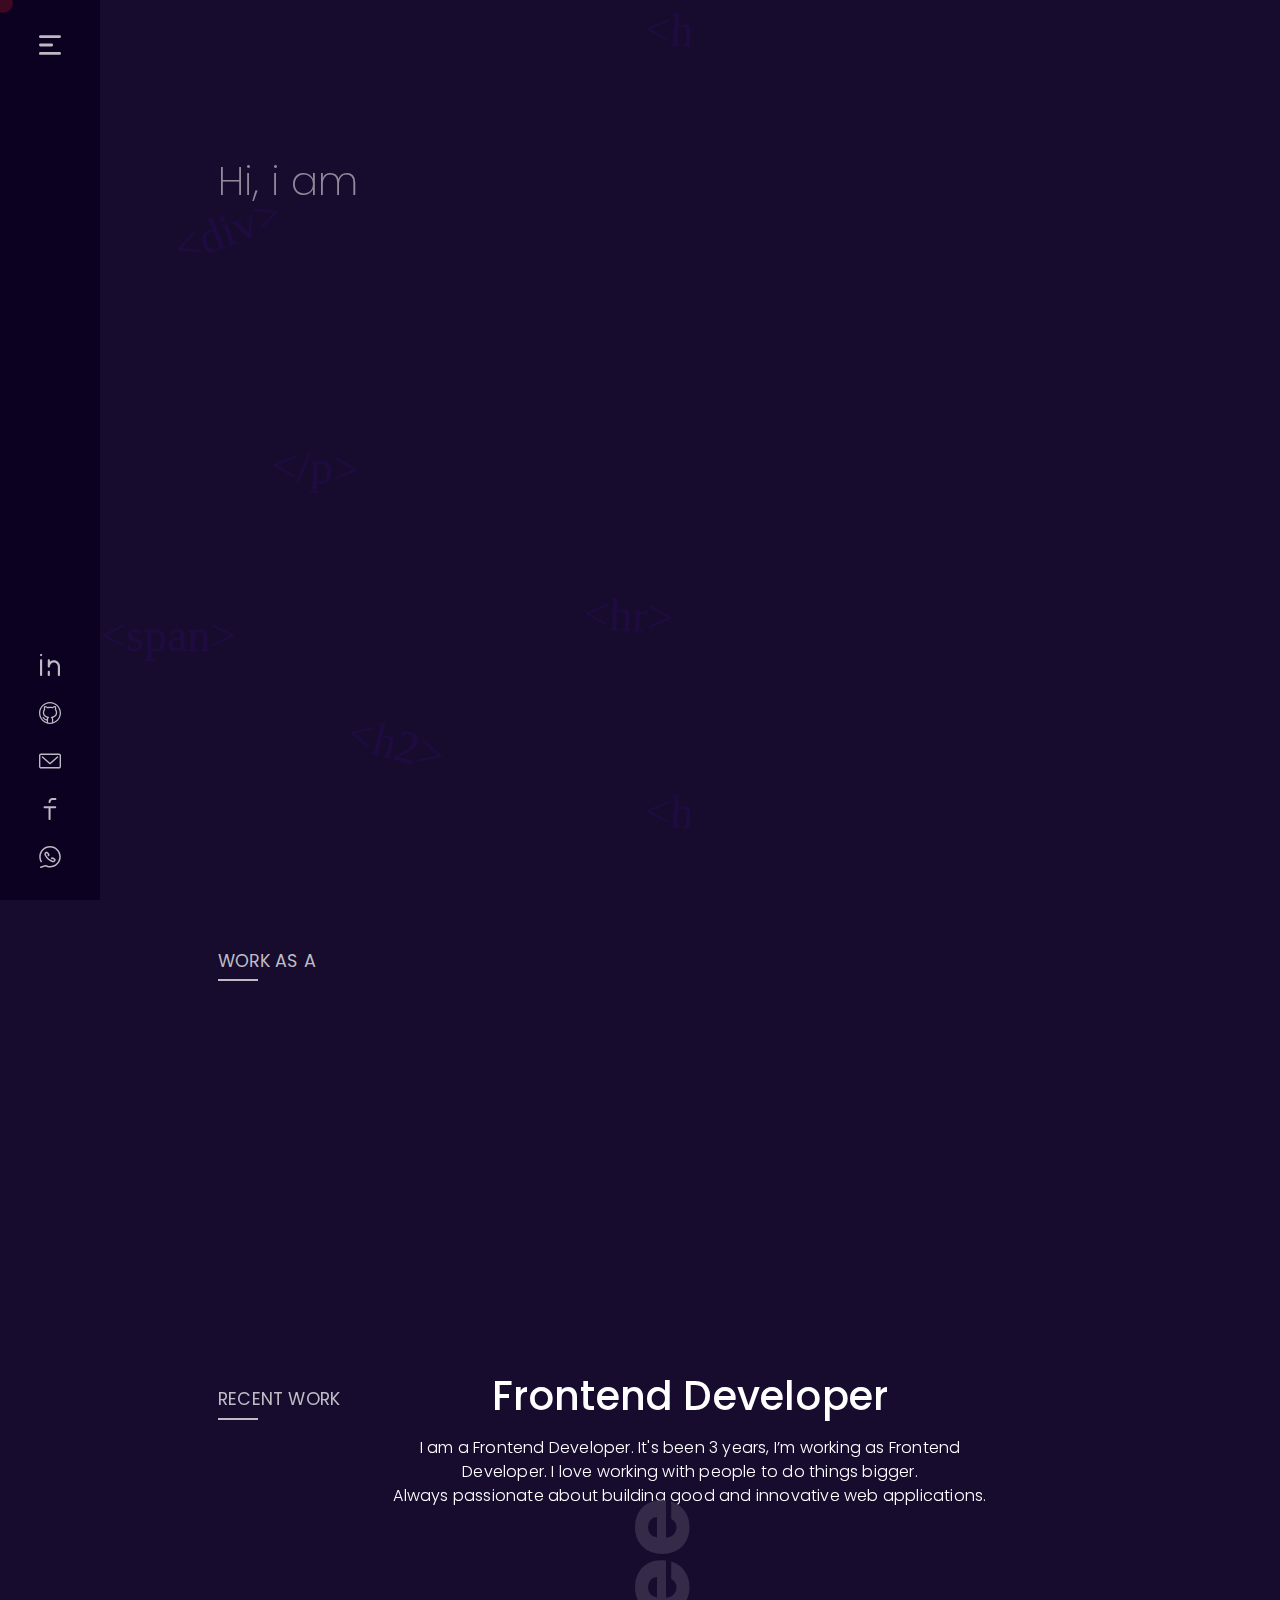
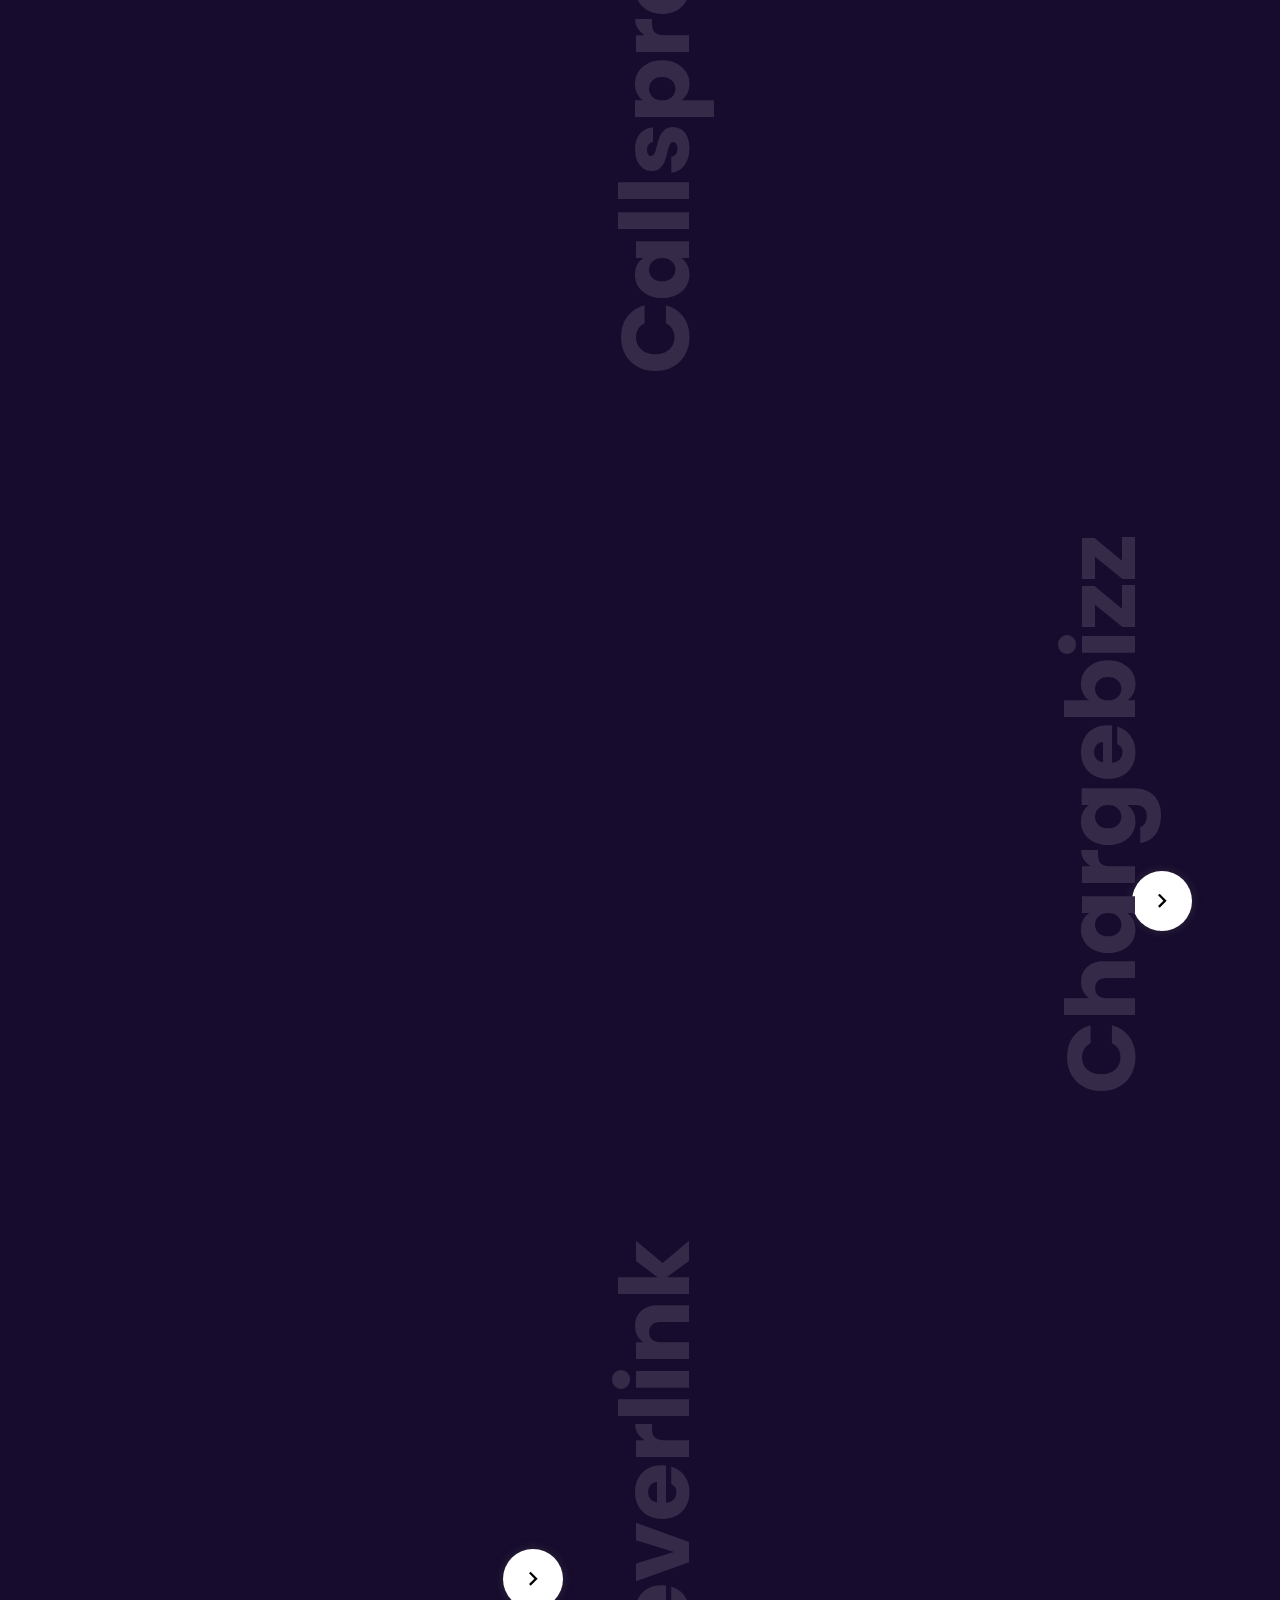
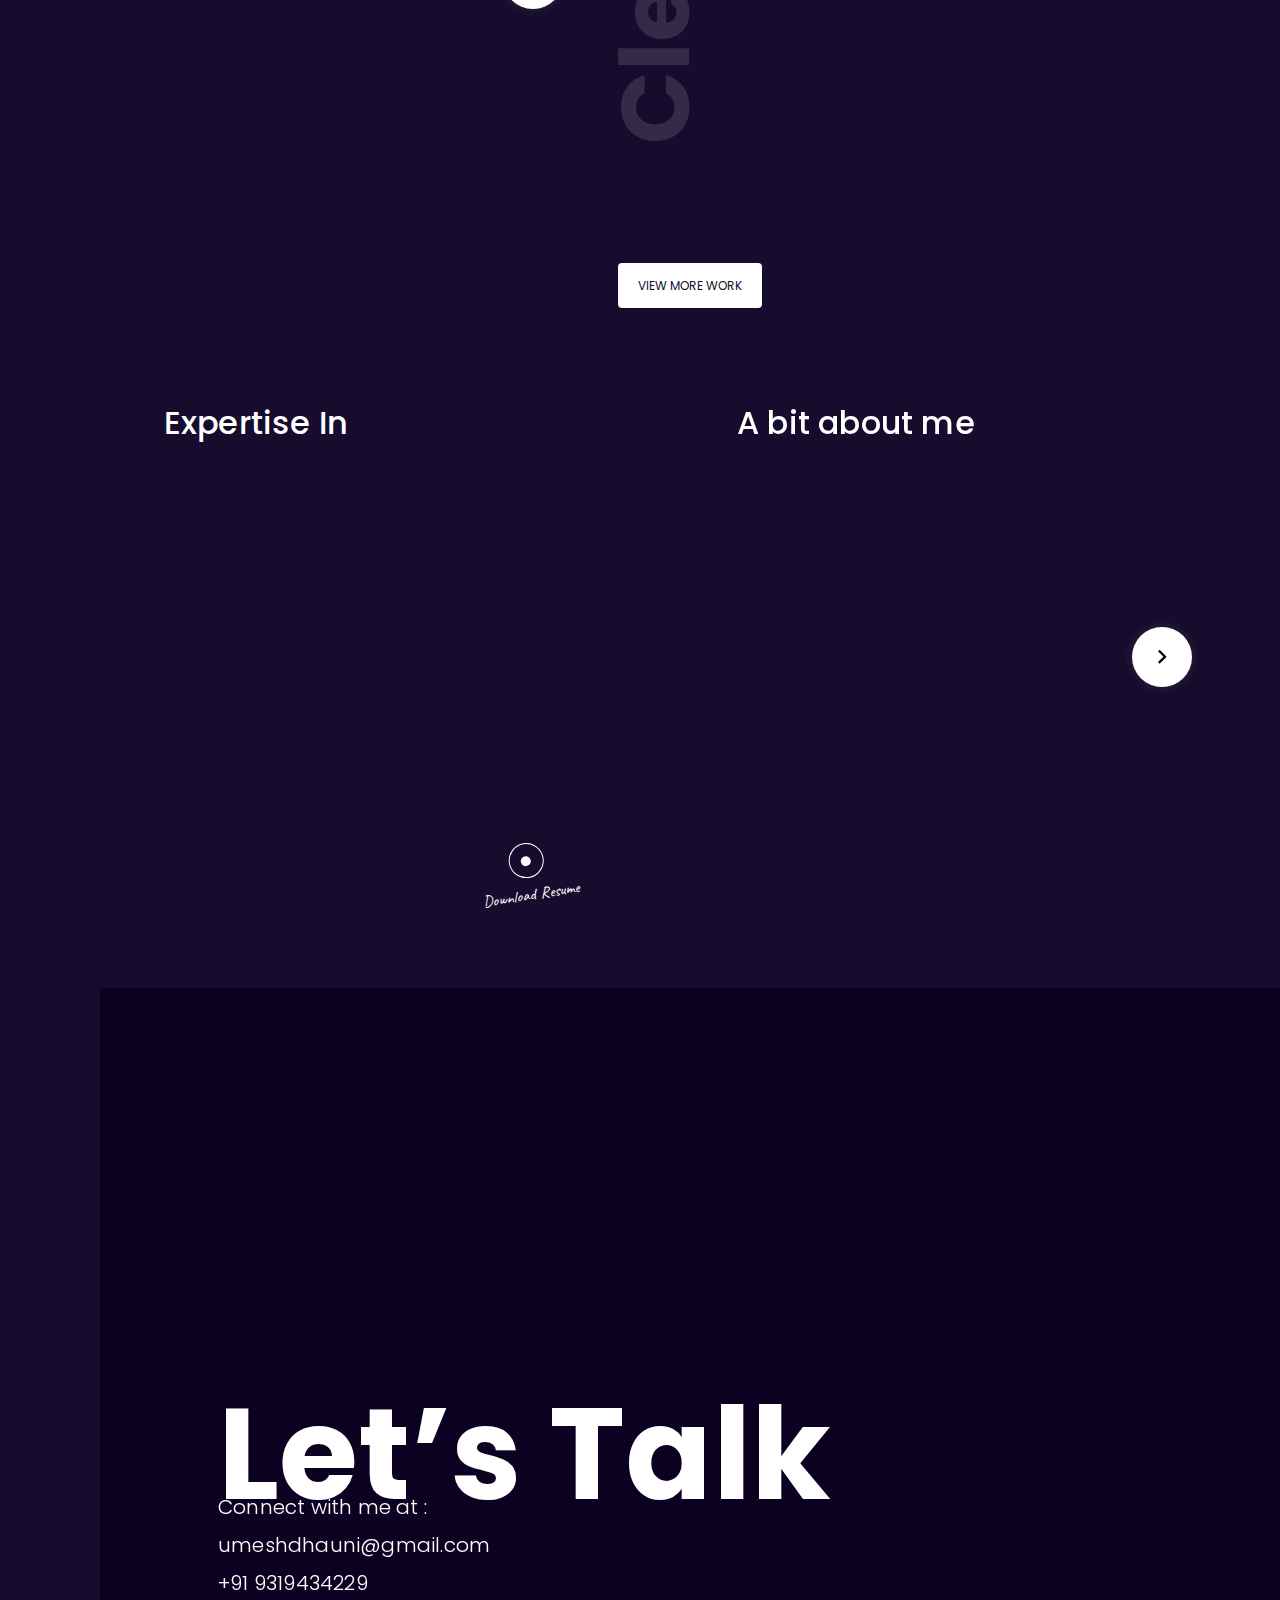
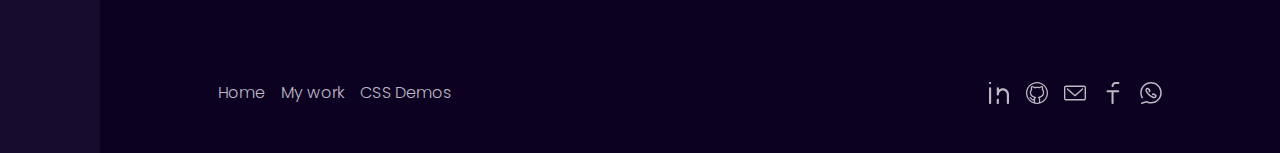
==== commit 96a4be0e: "resume" ====
--- a/index.html
+++ b/index.html
@@ -14,6 +14,6 @@
 
 <body>
   <app-root></app-root>
-<script src="runtime-es2015.cdfb0ddb511f65fdc0a0.js" type="module"></script><script src="runtime-es5.cdfb0ddb511f65fdc0a0.js" nomodule defer></script><script src="polyfills-es5.44547b4d4a23c72d0f9c.js" nomodule defer></script><script src="polyfills-es2015.ffa9bb4e015925544f91.js" type="module"></script><script src="main-es2015.673ee01c293de05c09ea.js" type="module"></script><script src="main-es5.673ee01c293de05c09ea.js" nomodule defer></script></body>
+<script src="runtime-es2015.cdfb0ddb511f65fdc0a0.js" type="module"></script><script src="runtime-es5.cdfb0ddb511f65fdc0a0.js" nomodule defer></script><script src="polyfills-es5.44547b4d4a23c72d0f9c.js" nomodule defer></script><script src="polyfills-es2015.ffa9bb4e015925544f91.js" type="module"></script><script src="main-es2015.ba19739bd4d032c2f29e.js" type="module"></script><script src="main-es5.ba19739bd4d032c2f29e.js" nomodule defer></script></body>
 
 </html>
